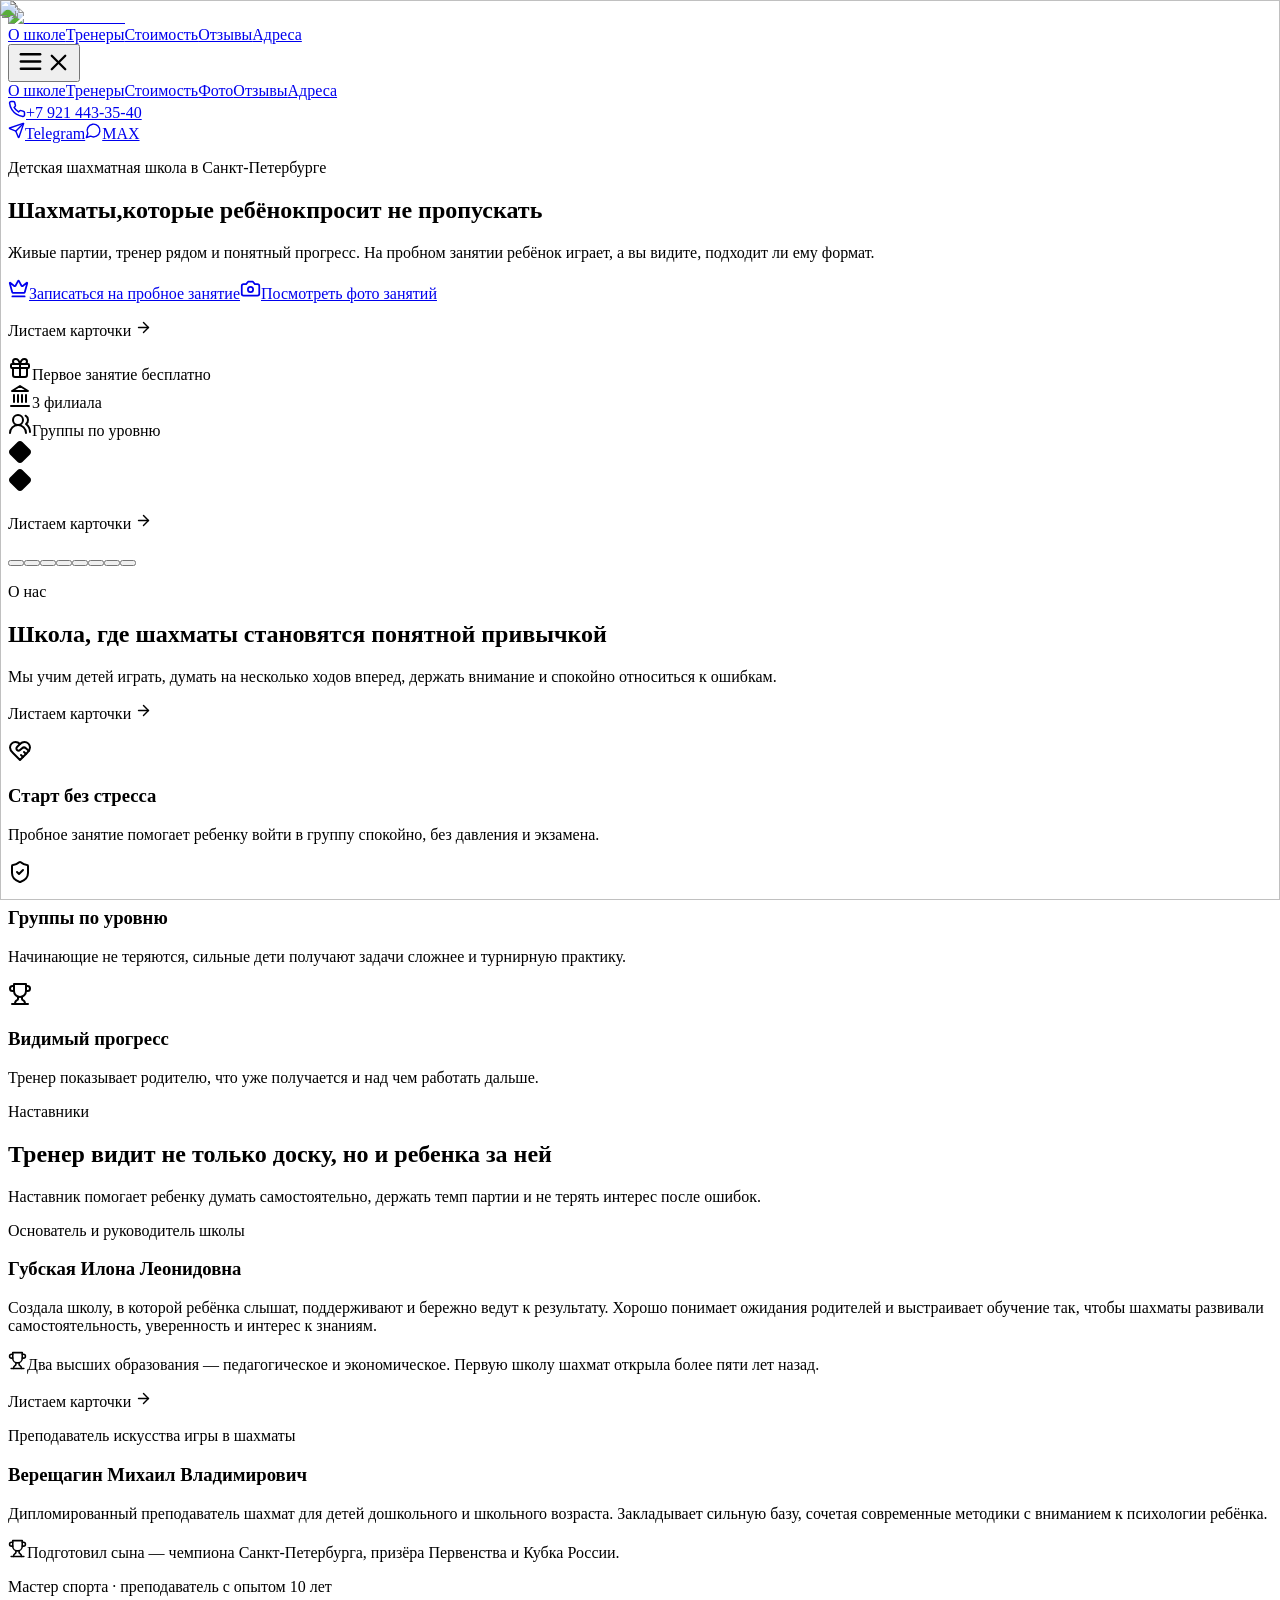
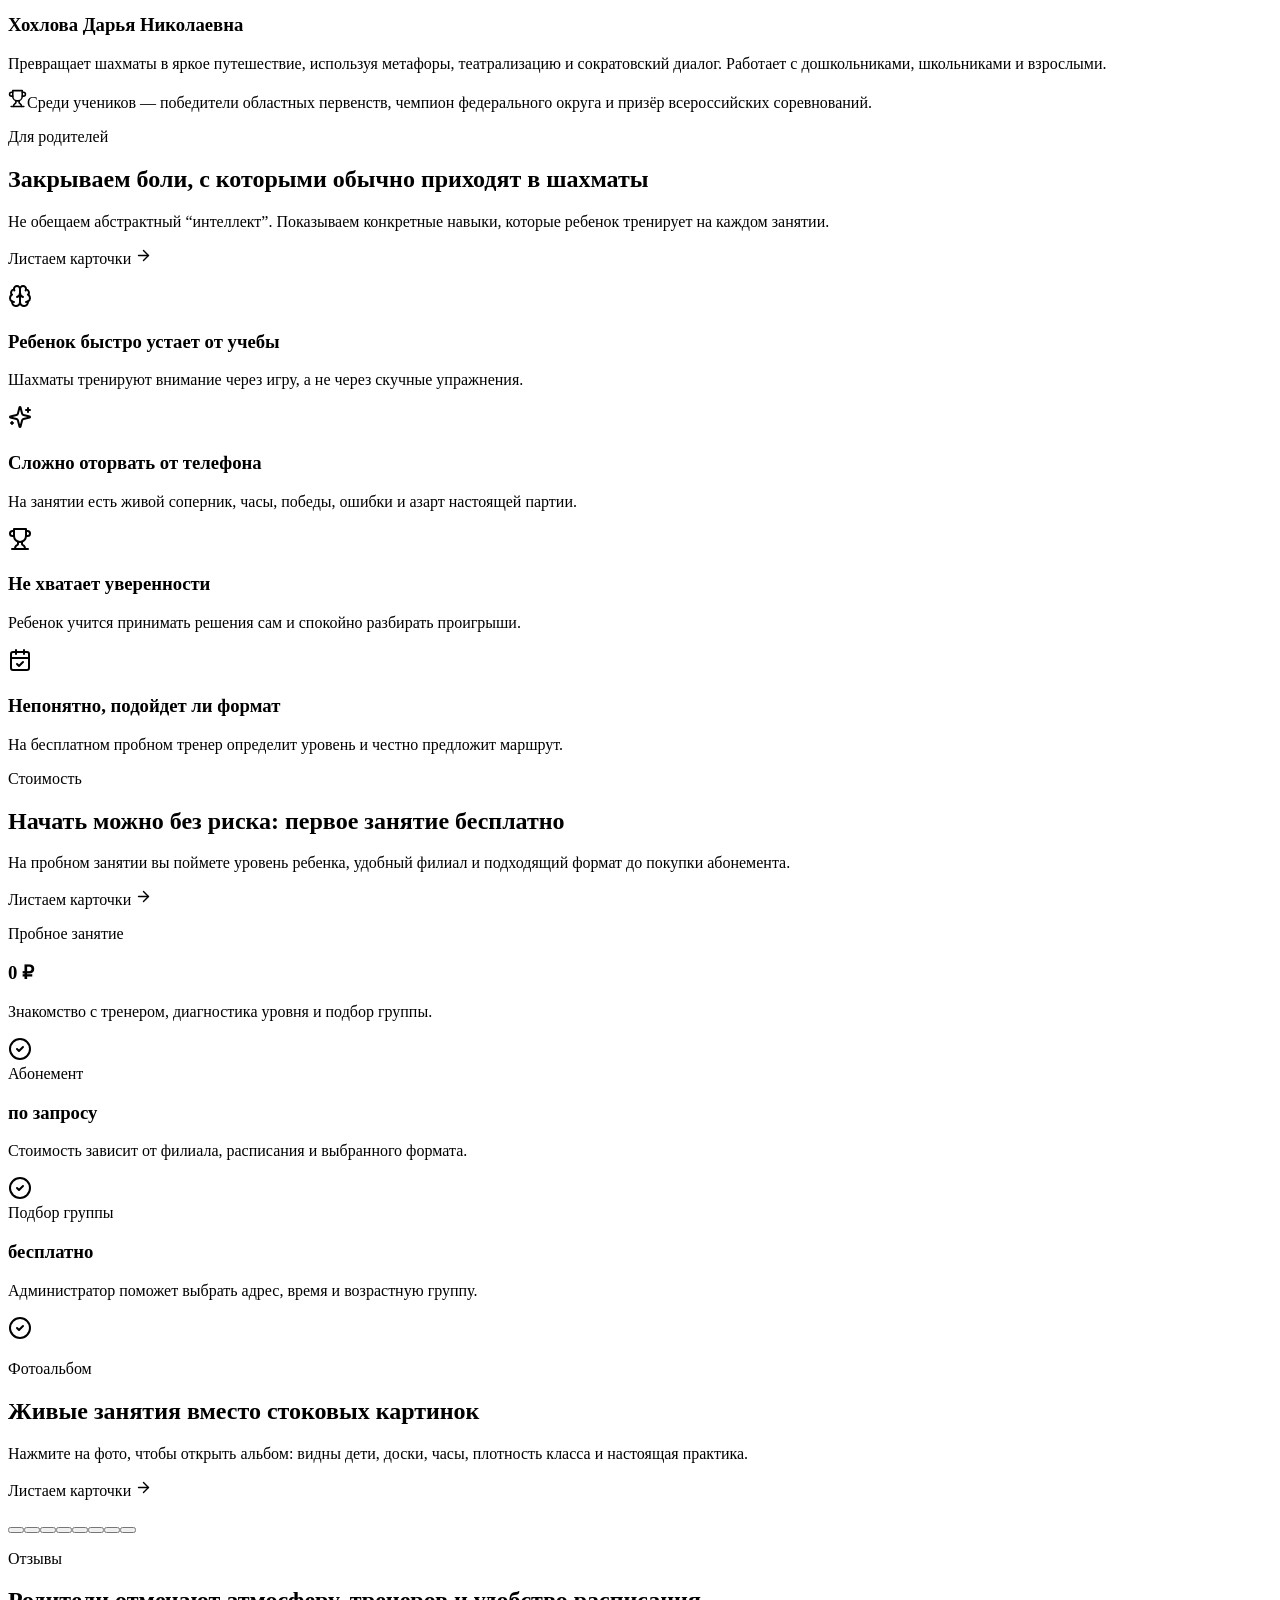
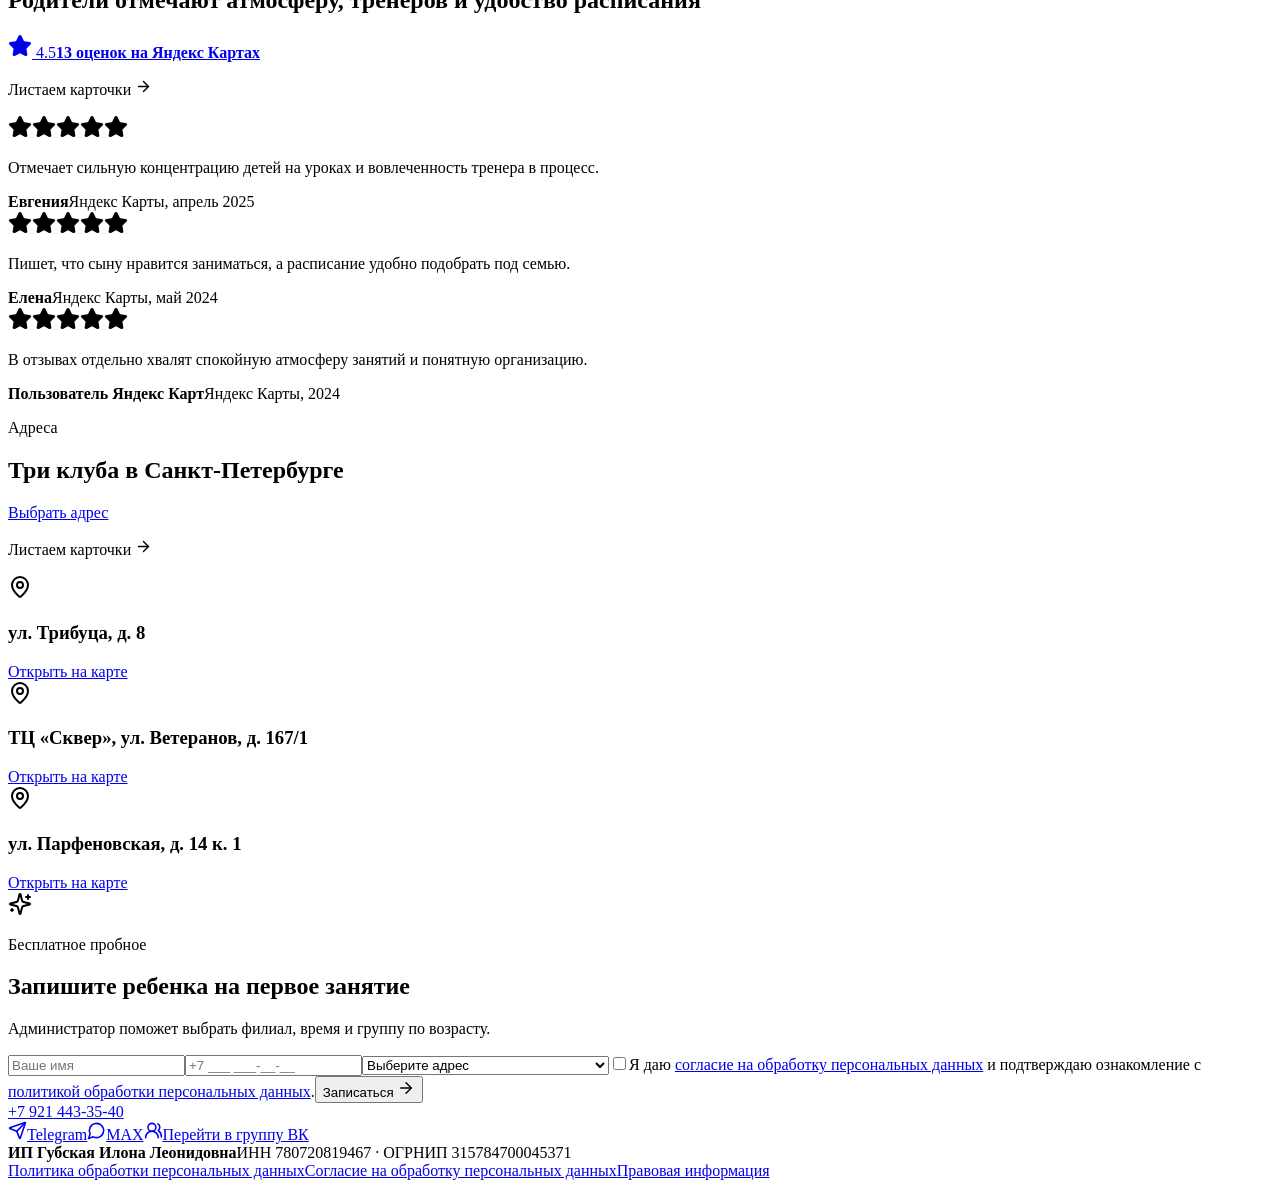
==== index.html @ 5b4da665 "Improve mobile portrait framing and carousel hints" ====
<!DOCTYPE html><html lang="ru"><head><meta charSet="utf-8"/><link rel="preconnect" href="/" crossorigin=""/><meta name="viewport" content="width=device-width, initial-scale=1"/><link rel="preload" as="image" href="/shahmat-school-spb/logo-school-premium.png"/><link rel="preload" as="image" href="/shahmat-school-spb/web/hero-premium-class.webp"/><link rel="stylesheet" href="/shahmat-school-spb/_next/static/chunks/1obc83dbbexy-.css" data-precedence="next"/><link rel="preload" as="script" fetchPriority="low" href="/shahmat-school-spb/_next/static/chunks/3ll07n217cgxf.js"/><script src="/shahmat-school-spb/_next/static/chunks/15orcrkp-_9ct.js" async=""></script><script src="/shahmat-school-spb/_next/static/chunks/1upe53-127sm4.js" async=""></script><script src="/shahmat-school-spb/_next/static/chunks/02n_-ncn298a-.js" async=""></script><script src="/shahmat-school-spb/_next/static/chunks/turbopack-015lxpabyi8ao.js" async=""></script><script src="/shahmat-school-spb/_next/static/chunks/05-c3ty_6dwfk.js" async=""></script><script src="/shahmat-school-spb/_next/static/chunks/14mrh2-p_w84d.js" async=""></script><script src="/shahmat-school-spb/_next/static/chunks/42dfpolrfqhuf.js" async=""></script><title>Школа шахмат | Детские занятия в Санкт-Петербурге</title><meta name="description" content="Детская шахматная школа в Санкт-Петербурге: пробное занятие, группы по возрасту, тренеры и три адреса."/><link rel="shortcut icon" href="/shahmat-school-spb/favicon.ico"/><link rel="icon" href="/shahmat-school-spb/favicon.ico" sizes="any"/><link rel="icon" href="/shahmat-school-spb/favicon.png" type="image/png" sizes="64x64"/><script src="/shahmat-school-spb/_next/static/chunks/0cz1d0mv5g_q7.js" noModule=""></script></head><body><div hidden=""><!--$--><!--/$--></div><main id="top"><header class="site-header"><a class="brand" href="#top" aria-label="Школа шахмат"><img alt="Школа шахмат" width="246" height="234" decoding="async" data-nimg="1" style="color:transparent" src="/shahmat-school-spb/logo-school-premium.png"/></a><nav class="primary-nav" aria-label="Навигация"><a href="#about">О школе</a><a href="#mentors">Тренеры</a><a href="#pricing">Стоимость</a><a href="#reviews">Отзывы</a><a href="#addresses">Адреса</a></nav><div class="mobile-menu" data-mobile-menu="true"><button class="menu-toggle" type="button" aria-label="Открыть меню" aria-expanded="false" aria-controls="mobile-navigation" data-menu-toggle="true"><svg xmlns="http://www.w3.org/2000/svg" width="29" height="29" viewBox="0 0 24 24" fill="none" stroke="currentColor" stroke-width="2" stroke-linecap="round" stroke-linejoin="round" class="lucide lucide-menu menu-icon-open"><line x1="4" x2="20" y1="12" y2="12"></line><line x1="4" x2="20" y1="6" y2="6"></line><line x1="4" x2="20" y1="18" y2="18"></line></svg><svg xmlns="http://www.w3.org/2000/svg" width="27" height="27" viewBox="0 0 24 24" fill="none" stroke="currentColor" stroke-width="2" stroke-linecap="round" stroke-linejoin="round" class="lucide lucide-x menu-icon-close"><path d="M18 6 6 18"></path><path d="m6 6 12 12"></path></svg></button><nav id="mobile-navigation" aria-label="Мобильная навигация"><a href="#about">О школе</a><a href="#mentors">Тренеры</a><a href="#pricing">Стоимость</a><a href="#gallery">Фото</a><a href="#reviews">Отзывы</a><a href="#addresses">Адреса</a></nav></div><div class="header-contacts"><a class="header-phone" href="tel:+79214433540"><svg xmlns="http://www.w3.org/2000/svg" width="18" height="18" viewBox="0 0 24 24" fill="none" stroke="currentColor" stroke-width="2" stroke-linecap="round" stroke-linejoin="round" class="lucide lucide-phone"><path d="M22 16.92v3a2 2 0 0 1-2.18 2 19.79 19.79 0 0 1-8.63-3.07 19.5 19.5 0 0 1-6-6 19.79 19.79 0 0 1-3.07-8.67A2 2 0 0 1 4.11 2h3a2 2 0 0 1 2 1.72 12.84 12.84 0 0 0 .7 2.81 2 2 0 0 1-.45 2.11L8.09 9.91a16 16 0 0 0 6 6l1.27-1.27a2 2 0 0 1 2.11-.45 12.84 12.84 0 0 0 2.81.7A2 2 0 0 1 22 16.92z"></path></svg>+7 921 443-35-40</a><div class="header-messengers" aria-label="Мессенджеры"><a href="https://t.me/+79214433540" target="_blank" rel="noreferrer" aria-label="Написать в Telegram"><svg xmlns="http://www.w3.org/2000/svg" width="17" height="17" viewBox="0 0 24 24" fill="none" stroke="currentColor" stroke-width="2" stroke-linecap="round" stroke-linejoin="round" class="lucide lucide-send"><path d="M14.536 21.686a.5.5 0 0 0 .937-.024l6.5-19a.496.496 0 0 0-.635-.635l-19 6.5a.5.5 0 0 0-.024.937l7.93 3.18a2 2 0 0 1 1.112 1.11z"></path><path d="m21.854 2.147-10.94 10.939"></path></svg><span>Telegram</span></a><a href="https://max.ru/u/+79214433540" target="_blank" rel="noreferrer" aria-label="Написать в MAX"><svg xmlns="http://www.w3.org/2000/svg" width="17" height="17" viewBox="0 0 24 24" fill="none" stroke="currentColor" stroke-width="2" stroke-linecap="round" stroke-linejoin="round" class="lucide lucide-message-circle"><path d="M7.9 20A9 9 0 1 0 4 16.1L2 22Z"></path></svg><span>MAX</span></a></div></div></header><section class="hero"><div class="hero-copy reveal"><p class="eyebrow">Детская шахматная школа в Санкт-Петербурге</p><h1><span>Шахматы,</span><span>которые ребёнок</span><span>просит не пропускать</span></h1><p class="lead">Живые партии, тренер рядом и понятный прогресс. На пробном занятии ребёнок играет, а вы видите, подходит ли ему формат.</p><div class="hero-actions"><a class="button primary" href="#trial"><svg xmlns="http://www.w3.org/2000/svg" width="21" height="21" viewBox="0 0 24 24" fill="none" stroke="currentColor" stroke-width="2" stroke-linecap="round" stroke-linejoin="round" class="lucide lucide-crown"><path d="M11.562 3.266a.5.5 0 0 1 .876 0L15.39 8.87a1 1 0 0 0 1.516.294L21.183 5.5a.5.5 0 0 1 .798.519l-2.834 10.246a1 1 0 0 1-.956.734H5.81a1 1 0 0 1-.957-.734L2.02 6.02a.5.5 0 0 1 .798-.519l4.276 3.664a1 1 0 0 0 1.516-.294z"></path><path d="M5 21h14"></path></svg><span>Записаться на пробное занятие</span></a><a class="button secondary" href="#gallery"><svg xmlns="http://www.w3.org/2000/svg" width="21" height="21" viewBox="0 0 24 24" fill="none" stroke="currentColor" stroke-width="2" stroke-linecap="round" stroke-linejoin="round" class="lucide lucide-camera"><path d="M14.5 4h-5L7 7H4a2 2 0 0 0-2 2v9a2 2 0 0 0 2 2h16a2 2 0 0 0 2-2V9a2 2 0 0 0-2-2h-3l-2.5-3z"></path><circle cx="12" cy="13" r="3"></circle></svg>Посмотреть фото занятий</a></div><p class="carousel-hint hero-carousel-hint">Листаем карточки <svg xmlns="http://www.w3.org/2000/svg" width="17" height="17" viewBox="0 0 24 24" fill="none" stroke="currentColor" stroke-width="2" stroke-linecap="round" stroke-linejoin="round" class="lucide lucide-arrow-right"><path d="M5 12h14"></path><path d="m12 5 7 7-7 7"></path></svg></p><div class="hero-trust" aria-label="Преимущества школы"><div><svg xmlns="http://www.w3.org/2000/svg" width="24" height="24" viewBox="0 0 24 24" fill="none" stroke="currentColor" stroke-width="2" stroke-linecap="round" stroke-linejoin="round" class="lucide lucide-gift"><rect x="3" y="8" width="18" height="4" rx="1"></rect><path d="M12 8v13"></path><path d="M19 12v7a2 2 0 0 1-2 2H7a2 2 0 0 1-2-2v-7"></path><path d="M7.5 8a2.5 2.5 0 0 1 0-5A4.8 8 0 0 1 12 8a4.8 8 0 0 1 4.5-5 2.5 2.5 0 0 1 0 5"></path></svg><span>Первое занятие бесплатно</span></div><div><svg xmlns="http://www.w3.org/2000/svg" width="24" height="24" viewBox="0 0 24 24" fill="none" stroke="currentColor" stroke-width="2" stroke-linecap="round" stroke-linejoin="round" class="lucide lucide-landmark"><line x1="3" x2="21" y1="22" y2="22"></line><line x1="6" x2="6" y1="18" y2="11"></line><line x1="10" x2="10" y1="18" y2="11"></line><line x1="14" x2="14" y1="18" y2="11"></line><line x1="18" x2="18" y1="18" y2="11"></line><polygon points="12 2 20 7 4 7"></polygon></svg><span>3 филиала</span></div><div><svg xmlns="http://www.w3.org/2000/svg" width="24" height="24" viewBox="0 0 24 24" fill="none" stroke="currentColor" stroke-width="2" stroke-linecap="round" stroke-linejoin="round" class="lucide lucide-users-round"><path d="M18 21a8 8 0 0 0-16 0"></path><circle cx="10" cy="8" r="5"></circle><path d="M22 20c0-3.37-2-6.5-4-8a5 5 0 0 0-.45-8.3"></path></svg><span>Группы по уровню</span></div></div></div><div class="hero-visual reveal delay-1"><svg xmlns="http://www.w3.org/2000/svg" width="24" height="24" viewBox="0 0 24 24" fill="currentColor" stroke="currentColor" stroke-width="2" stroke-linecap="round" stroke-linejoin="round" class="lucide lucide-diamond hero-diamond top"><path d="M2.7 10.3a2.41 2.41 0 0 0 0 3.41l7.59 7.59a2.41 2.41 0 0 0 3.41 0l7.59-7.59a2.41 2.41 0 0 0 0-3.41l-7.59-7.59a2.41 2.41 0 0 0-3.41 0Z"></path></svg><div class="hero-photo-frame"><img alt="Дети играют в шахматы на занятии" decoding="async" data-nimg="fill" style="position:absolute;height:100%;width:100%;left:0;top:0;right:0;bottom:0;color:transparent" src="/shahmat-school-spb/web/hero-premium-class.webp"/></div><svg xmlns="http://www.w3.org/2000/svg" width="24" height="24" viewBox="0 0 24 24" fill="currentColor" stroke="currentColor" stroke-width="2" stroke-linecap="round" stroke-linejoin="round" class="lucide lucide-diamond hero-diamond side"><path d="M2.7 10.3a2.41 2.41 0 0 0 0 3.41l7.59 7.59a2.41 2.41 0 0 0 3.41 0l7.59-7.59a2.41 2.41 0 0 0 0-3.41l-7.59-7.59a2.41 2.41 0 0 0-3.41 0Z"></path></svg></div></section><div class="ribbon-wrap"><p class="carousel-hint">Листаем карточки <svg xmlns="http://www.w3.org/2000/svg" width="17" height="17" viewBox="0 0 24 24" fill="none" stroke="currentColor" stroke-width="2" stroke-linecap="round" stroke-linejoin="round" class="lucide lucide-arrow-right"><path d="M5 12h14"></path><path d="m12 5 7 7-7 7"></path></svg></p><section class="photo-ribbon" aria-label="Фотографии занятий" data-gallery="true"><div class="ribbon-track"><button class="ribbon-photo" type="button" aria-label="Открыть фото: Дети играют шахматные партии на занятии" data-gallery-button="true"><img alt="Дети играют шахматные партии на занятии" loading="lazy" decoding="async" data-nimg="fill" style="position:absolute;height:100%;width:100%;left:0;top:0;right:0;bottom:0;color:transparent" src="/shahmat-school-spb/gallery/school-11-premium.webp"/></button><button class="ribbon-photo" type="button" aria-label="Открыть фото: Ребенок думает над позицией" data-gallery-button="true"><img alt="Ребенок думает над позицией" loading="lazy" decoding="async" data-nimg="fill" style="position:absolute;height:100%;width:100%;left:0;top:0;right:0;bottom:0;color:transparent" src="/shahmat-school-spb/gallery/school-13-premium.webp"/></button><button class="ribbon-photo" type="button" aria-label="Открыть фото: Групповое занятие в шахматном классе" data-gallery-button="true"><img alt="Групповое занятие в шахматном классе" loading="lazy" decoding="async" data-nimg="fill" style="position:absolute;height:100%;width:100%;left:0;top:0;right:0;bottom:0;color:transparent" src="/shahmat-school-spb/gallery/school-06-premium.webp"/></button><button class="ribbon-photo" type="button" aria-label="Открыть фото: Шахматные доски и часы на уроке" data-gallery-button="true"><img alt="Шахматные доски и часы на уроке" loading="lazy" decoding="async" data-nimg="fill" style="position:absolute;height:100%;width:100%;left:0;top:0;right:0;bottom:0;color:transparent" src="/shahmat-school-spb/gallery/school-03-premium.webp"/></button><button class="ribbon-photo" type="button" aria-label="Открыть фото: Партии детей за длинным столом" data-gallery-button="true"><img alt="Партии детей за длинным столом" loading="lazy" decoding="async" data-nimg="fill" style="position:absolute;height:100%;width:100%;left:0;top:0;right:0;bottom:0;color:transparent" src="/shahmat-school-spb/gallery/school-08-premium.webp"/></button><button class="ribbon-photo" type="button" aria-label="Открыть фото: Практика с шахматными часами" data-gallery-button="true"><img alt="Практика с шахматными часами" loading="lazy" decoding="async" data-nimg="fill" style="position:absolute;height:100%;width:100%;left:0;top:0;right:0;bottom:0;color:transparent" src="/shahmat-school-spb/gallery/school-14-premium.webp"/></button><button class="ribbon-photo" type="button" aria-label="Открыть фото: Шахматный класс во время занятия" data-gallery-button="true"><img alt="Шахматный класс во время занятия" loading="lazy" decoding="async" data-nimg="fill" style="position:absolute;height:100%;width:100%;left:0;top:0;right:0;bottom:0;color:transparent" src="/shahmat-school-spb/gallery/school-01-premium.webp"/></button><button class="ribbon-photo" type="button" aria-label="Открыть фото: Ученики школы у демонстрационной шахматной доски" data-gallery-button="true"><img alt="Ученики школы у демонстрационной шахматной доски" loading="lazy" decoding="async" data-nimg="fill" style="position:absolute;height:100%;width:100%;left:0;top:0;right:0;bottom:0;color:transparent" src="/shahmat-school-spb/gallery/school-02-premium.webp"/></button></div></section></div><section class="section about-section" id="about"><div class="section-heading"><div><p class="eyebrow">О нас</p><h2>Школа, где шахматы становятся понятной привычкой</h2></div><p>Мы учим детей играть, думать на несколько ходов вперед, держать внимание и спокойно относиться к ошибкам.</p></div><div class="about-grid"><article class="about-photo"><img alt="Дети играют шахматные партии на занятии" loading="lazy" decoding="async" data-nimg="fill" style="position:absolute;height:100%;width:100%;left:0;top:0;right:0;bottom:0;color:transparent" src="/shahmat-school-spb/gallery/school-11-premium.webp"/></article><p class="carousel-hint about-carousel-hint">Листаем карточки <svg xmlns="http://www.w3.org/2000/svg" width="17" height="17" viewBox="0 0 24 24" fill="none" stroke="currentColor" stroke-width="2" stroke-linecap="round" stroke-linejoin="round" class="lucide lucide-arrow-right"><path d="M5 12h14"></path><path d="m12 5 7 7-7 7"></path></svg></p><div class="about-copy"><article class="feature-card"><svg xmlns="http://www.w3.org/2000/svg" width="24" height="24" viewBox="0 0 24 24" fill="none" stroke="currentColor" stroke-width="2" stroke-linecap="round" stroke-linejoin="round" class="lucide lucide-heart-handshake"><path d="M19 14c1.49-1.46 3-3.21 3-5.5A5.5 5.5 0 0 0 16.5 3c-1.76 0-3 .5-4.5 2-1.5-1.5-2.74-2-4.5-2A5.5 5.5 0 0 0 2 8.5c0 2.3 1.5 4.05 3 5.5l7 7Z"></path><path d="M12 5 9.04 7.96a2.17 2.17 0 0 0 0 3.08c.82.82 2.13.85 3 .07l2.07-1.9a2.82 2.82 0 0 1 3.79 0l2.96 2.66"></path><path d="m18 15-2-2"></path><path d="m15 18-2-2"></path></svg><h3>Старт без стресса</h3><p>Пробное занятие помогает ребенку войти в группу спокойно, без давления и экзамена.</p></article><article class="feature-card"><svg xmlns="http://www.w3.org/2000/svg" width="24" height="24" viewBox="0 0 24 24" fill="none" stroke="currentColor" stroke-width="2" stroke-linecap="round" stroke-linejoin="round" class="lucide lucide-shield-check"><path d="M20 13c0 5-3.5 7.5-7.66 8.95a1 1 0 0 1-.67-.01C7.5 20.5 4 18 4 13V6a1 1 0 0 1 1-1c2 0 4.5-1.2 6.24-2.72a1.17 1.17 0 0 1 1.52 0C14.51 3.81 17 5 19 5a1 1 0 0 1 1 1z"></path><path d="m9 12 2 2 4-4"></path></svg><h3>Группы по уровню</h3><p>Начинающие не теряются, сильные дети получают задачи сложнее и турнирную практику.</p></article><article class="feature-card"><svg xmlns="http://www.w3.org/2000/svg" width="24" height="24" viewBox="0 0 24 24" fill="none" stroke="currentColor" stroke-width="2" stroke-linecap="round" stroke-linejoin="round" class="lucide lucide-trophy"><path d="M6 9H4.5a2.5 2.5 0 0 1 0-5H6"></path><path d="M18 9h1.5a2.5 2.5 0 0 0 0-5H18"></path><path d="M4 22h16"></path><path d="M10 14.66V17c0 .55-.47.98-.97 1.21C7.85 18.75 7 20.24 7 22"></path><path d="M14 14.66V17c0 .55.47.98.97 1.21C16.15 18.75 17 20.24 17 22"></path><path d="M18 2H6v7a6 6 0 0 0 12 0V2Z"></path></svg><h3>Видимый прогресс</h3><p>Тренер показывает родителю, что уже получается и над чем работать дальше.</p></article></div></div></section><section class="section mentors-section" id="mentors"><div class="section-heading"><div><p class="eyebrow">Наставники</p><h2>Тренер видит не только доску, но и ребенка за ней</h2></div><p>Наставник помогает ребенку думать самостоятельно, держать темп партии и не терять интерес после ошибок.</p></div><article class="mentor-card featured mentor-featured"><div class="mentor-photo"><img alt="Губская Илона Леонидовна" loading="lazy" decoding="async" data-nimg="fill" class="portrait-safe" style="position:absolute;height:100%;width:100%;left:0;top:0;right:0;bottom:0;color:transparent" src="/shahmat-school-spb/web/director-gubskaya.webp"/></div><div class="mentor-info"><p class="mentor-position">Основатель и руководитель школы</p><h3>Губская Илона Леонидовна</h3><p>Создала школу, в которой ребёнка слышат, поддерживают и бережно ведут к результату. Хорошо понимает ожидания родителей и выстраивает обучение так, чтобы шахматы развивали самостоятельность, уверенность и интерес к знаниям.</p><p class="mentor-achievement"><svg xmlns="http://www.w3.org/2000/svg" width="19" height="19" viewBox="0 0 24 24" fill="none" stroke="currentColor" stroke-width="2" stroke-linecap="round" stroke-linejoin="round" class="lucide lucide-trophy"><path d="M6 9H4.5a2.5 2.5 0 0 1 0-5H6"></path><path d="M18 9h1.5a2.5 2.5 0 0 0 0-5H18"></path><path d="M4 22h16"></path><path d="M10 14.66V17c0 .55-.47.98-.97 1.21C7.85 18.75 7 20.24 7 22"></path><path d="M14 14.66V17c0 .55.47.98.97 1.21C16.15 18.75 17 20.24 17 22"></path><path d="M18 2H6v7a6 6 0 0 0 12 0V2Z"></path></svg>Два высших образования — педагогическое и экономическое. Первую школу шахмат открыла более пяти лет назад.</p></div></article><p class="carousel-hint">Листаем карточки <svg xmlns="http://www.w3.org/2000/svg" width="17" height="17" viewBox="0 0 24 24" fill="none" stroke="currentColor" stroke-width="2" stroke-linecap="round" stroke-linejoin="round" class="lucide lucide-arrow-right"><path d="M5 12h14"></path><path d="m12 5 7 7-7 7"></path></svg></p><div class="mentors-grid"><article class="mentor-card"><div class="mentor-photo"><img alt="Верещагин Михаил Владимирович" loading="lazy" decoding="async" data-nimg="fill" style="position:absolute;height:100%;width:100%;left:0;top:0;right:0;bottom:0;color:transparent" src="/shahmat-school-spb/web/trainer-vereshchagin.webp"/></div><div class="mentor-info"><p class="mentor-position">Преподаватель искусства игры в шахматы</p><h3>Верещагин Михаил Владимирович</h3><p>Дипломированный преподаватель шахмат для детей дошкольного и школьного возраста. Закладывает сильную базу, сочетая современные методики с вниманием к психологии ребёнка.</p><p class="mentor-achievement"><svg xmlns="http://www.w3.org/2000/svg" width="19" height="19" viewBox="0 0 24 24" fill="none" stroke="currentColor" stroke-width="2" stroke-linecap="round" stroke-linejoin="round" class="lucide lucide-trophy"><path d="M6 9H4.5a2.5 2.5 0 0 1 0-5H6"></path><path d="M18 9h1.5a2.5 2.5 0 0 0 0-5H18"></path><path d="M4 22h16"></path><path d="M10 14.66V17c0 .55-.47.98-.97 1.21C7.85 18.75 7 20.24 7 22"></path><path d="M14 14.66V17c0 .55.47.98.97 1.21C16.15 18.75 17 20.24 17 22"></path><path d="M18 2H6v7a6 6 0 0 0 12 0V2Z"></path></svg>Подготовил сына — чемпиона Санкт-Петербурга, призёра Первенства и Кубка России.</p></div></article><article class="mentor-card"><div class="mentor-photo"><img alt="Хохлова Дарья Николаевна" loading="lazy" decoding="async" data-nimg="fill" class="portrait-safe" style="position:absolute;height:100%;width:100%;left:0;top:0;right:0;bottom:0;color:transparent" src="/shahmat-school-spb/web/trainer-khokhlova.webp"/></div><div class="mentor-info"><p class="mentor-position">Мастер спорта · преподаватель с опытом 10 лет</p><h3>Хохлова Дарья Николаевна</h3><p>Превращает шахматы в яркое путешествие, используя метафоры, театрализацию и сократовский диалог. Работает с дошкольниками, школьниками и взрослыми.</p><p class="mentor-achievement"><svg xmlns="http://www.w3.org/2000/svg" width="19" height="19" viewBox="0 0 24 24" fill="none" stroke="currentColor" stroke-width="2" stroke-linecap="round" stroke-linejoin="round" class="lucide lucide-trophy"><path d="M6 9H4.5a2.5 2.5 0 0 1 0-5H6"></path><path d="M18 9h1.5a2.5 2.5 0 0 0 0-5H18"></path><path d="M4 22h16"></path><path d="M10 14.66V17c0 .55-.47.98-.97 1.21C7.85 18.75 7 20.24 7 22"></path><path d="M14 14.66V17c0 .55.47.98.97 1.21C16.15 18.75 17 20.24 17 22"></path><path d="M18 2H6v7a6 6 0 0 0 12 0V2Z"></path></svg>Среди учеников — победители областных первенств, чемпион федерального округа и призёр всероссийских соревнований.</p></div></article></div></section><section class="section pain-section"><div class="section-heading compact"><div><p class="eyebrow">Для родителей</p><h2>Закрываем боли, с которыми обычно приходят в шахматы</h2></div><p>Не обещаем абстрактный “интеллект”. Показываем конкретные навыки, которые ребенок тренирует на каждом занятии.</p></div><p class="carousel-hint">Листаем карточки <svg xmlns="http://www.w3.org/2000/svg" width="17" height="17" viewBox="0 0 24 24" fill="none" stroke="currentColor" stroke-width="2" stroke-linecap="round" stroke-linejoin="round" class="lucide lucide-arrow-right"><path d="M5 12h14"></path><path d="m12 5 7 7-7 7"></path></svg></p><div class="pain-grid"><article class="pain-card"><svg xmlns="http://www.w3.org/2000/svg" width="24" height="24" viewBox="0 0 24 24" fill="none" stroke="currentColor" stroke-width="2" stroke-linecap="round" stroke-linejoin="round" class="lucide lucide-brain"><path d="M12 5a3 3 0 1 0-5.997.125 4 4 0 0 0-2.526 5.77 4 4 0 0 0 .556 6.588A4 4 0 1 0 12 18Z"></path><path d="M12 5a3 3 0 1 1 5.997.125 4 4 0 0 1 2.526 5.77 4 4 0 0 1-.556 6.588A4 4 0 1 1 12 18Z"></path><path d="M15 13a4.5 4.5 0 0 1-3-4 4.5 4.5 0 0 1-3 4"></path><path d="M17.599 6.5a3 3 0 0 0 .399-1.375"></path><path d="M6.003 5.125A3 3 0 0 0 6.401 6.5"></path><path d="M3.477 10.896a4 4 0 0 1 .585-.396"></path><path d="M19.938 10.5a4 4 0 0 1 .585.396"></path><path d="M6 18a4 4 0 0 1-1.967-.516"></path><path d="M19.967 17.484A4 4 0 0 1 18 18"></path></svg><h3>Ребенок быстро устает от учебы</h3><p>Шахматы тренируют внимание через игру, а не через скучные упражнения.</p></article><article class="pain-card"><svg xmlns="http://www.w3.org/2000/svg" width="24" height="24" viewBox="0 0 24 24" fill="none" stroke="currentColor" stroke-width="2" stroke-linecap="round" stroke-linejoin="round" class="lucide lucide-sparkles"><path d="M9.937 15.5A2 2 0 0 0 8.5 14.063l-6.135-1.582a.5.5 0 0 1 0-.962L8.5 9.936A2 2 0 0 0 9.937 8.5l1.582-6.135a.5.5 0 0 1 .963 0L14.063 8.5A2 2 0 0 0 15.5 9.937l6.135 1.581a.5.5 0 0 1 0 .964L15.5 14.063a2 2 0 0 0-1.437 1.437l-1.582 6.135a.5.5 0 0 1-.963 0z"></path><path d="M20 3v4"></path><path d="M22 5h-4"></path><path d="M4 17v2"></path><path d="M5 18H3"></path></svg><h3>Сложно оторвать от телефона</h3><p>На занятии есть живой соперник, часы, победы, ошибки и азарт настоящей партии.</p></article><article class="pain-card"><svg xmlns="http://www.w3.org/2000/svg" width="24" height="24" viewBox="0 0 24 24" fill="none" stroke="currentColor" stroke-width="2" stroke-linecap="round" stroke-linejoin="round" class="lucide lucide-trophy"><path d="M6 9H4.5a2.5 2.5 0 0 1 0-5H6"></path><path d="M18 9h1.5a2.5 2.5 0 0 0 0-5H18"></path><path d="M4 22h16"></path><path d="M10 14.66V17c0 .55-.47.98-.97 1.21C7.85 18.75 7 20.24 7 22"></path><path d="M14 14.66V17c0 .55.47.98.97 1.21C16.15 18.75 17 20.24 17 22"></path><path d="M18 2H6v7a6 6 0 0 0 12 0V2Z"></path></svg><h3>Не хватает уверенности</h3><p>Ребенок учится принимать решения сам и спокойно разбирать проигрыши.</p></article><article class="pain-card"><svg xmlns="http://www.w3.org/2000/svg" width="24" height="24" viewBox="0 0 24 24" fill="none" stroke="currentColor" stroke-width="2" stroke-linecap="round" stroke-linejoin="round" class="lucide lucide-calendar-check"><path d="M8 2v4"></path><path d="M16 2v4"></path><rect width="18" height="18" x="3" y="4" rx="2"></rect><path d="M3 10h18"></path><path d="m9 16 2 2 4-4"></path></svg><h3>Непонятно, подойдет ли формат</h3><p>На бесплатном пробном тренер определит уровень и честно предложит маршрут.</p></article></div></section><section class="section pricing-section" id="pricing"><div class="section-heading"><div><p class="eyebrow">Стоимость</p><h2>Начать можно без риска: первое занятие бесплатно</h2></div><p>На пробном занятии вы поймете уровень ребенка, удобный филиал и подходящий формат до покупки абонемента.</p></div><p class="carousel-hint">Листаем карточки <svg xmlns="http://www.w3.org/2000/svg" width="17" height="17" viewBox="0 0 24 24" fill="none" stroke="currentColor" stroke-width="2" stroke-linecap="round" stroke-linejoin="round" class="lucide lucide-arrow-right"><path d="M5 12h14"></path><path d="m12 5 7 7-7 7"></path></svg></p><div class="pricing-grid"><article class="price-card"><span>Пробное занятие</span><h3>0 ₽</h3><p>Знакомство с тренером, диагностика уровня и подбор группы.</p><svg xmlns="http://www.w3.org/2000/svg" width="24" height="24" viewBox="0 0 24 24" fill="none" stroke="currentColor" stroke-width="2" stroke-linecap="round" stroke-linejoin="round" class="lucide lucide-circle-check"><circle cx="12" cy="12" r="10"></circle><path d="m9 12 2 2 4-4"></path></svg></article><article class="price-card"><span>Абонемент</span><h3>по запросу</h3><p>Стоимость зависит от филиала, расписания и выбранного формата.</p><svg xmlns="http://www.w3.org/2000/svg" width="24" height="24" viewBox="0 0 24 24" fill="none" stroke="currentColor" stroke-width="2" stroke-linecap="round" stroke-linejoin="round" class="lucide lucide-circle-check"><circle cx="12" cy="12" r="10"></circle><path d="m9 12 2 2 4-4"></path></svg></article><article class="price-card"><span>Подбор группы</span><h3>бесплатно</h3><p>Администратор поможет выбрать адрес, время и возрастную группу.</p><svg xmlns="http://www.w3.org/2000/svg" width="24" height="24" viewBox="0 0 24 24" fill="none" stroke="currentColor" stroke-width="2" stroke-linecap="round" stroke-linejoin="round" class="lucide lucide-circle-check"><circle cx="12" cy="12" r="10"></circle><path d="m9 12 2 2 4-4"></path></svg></article></div></section><section class="section gallery-section" id="gallery"><div class="section-heading"><div><p class="eyebrow">Фотоальбом</p><h2>Живые занятия вместо стоковых картинок</h2></div><p>Нажмите на фото, чтобы открыть альбом: видны дети, доски, часы, плотность класса и настоящая практика.</p></div><p class="carousel-hint">Листаем карточки <svg xmlns="http://www.w3.org/2000/svg" width="17" height="17" viewBox="0 0 24 24" fill="none" stroke="currentColor" stroke-width="2" stroke-linecap="round" stroke-linejoin="round" class="lucide lucide-arrow-right"><path d="M5 12h14"></path><path d="m12 5 7 7-7 7"></path></svg></p><section class="gallery-grid" aria-label="Фотоальбом школы" data-gallery="true"><div class="gallery-track"><button class="gallery-card wide" type="button" aria-label="Открыть фото: Дети играют шахматные партии на занятии" data-gallery-button="true"><img alt="Дети играют шахматные партии на занятии" loading="lazy" decoding="async" data-nimg="fill" style="position:absolute;height:100%;width:100%;left:0;top:0;right:0;bottom:0;color:transparent" src="/shahmat-school-spb/gallery/school-11-premium.webp"/></button><button class="gallery-card" type="button" aria-label="Открыть фото: Ребенок думает над позицией" data-gallery-button="true"><img alt="Ребенок думает над позицией" loading="lazy" decoding="async" data-nimg="fill" style="position:absolute;height:100%;width:100%;left:0;top:0;right:0;bottom:0;color:transparent" src="/shahmat-school-spb/gallery/school-13-premium.webp"/></button><button class="gallery-card" type="button" aria-label="Открыть фото: Групповое занятие в шахматном классе" data-gallery-button="true"><img alt="Групповое занятие в шахматном классе" loading="lazy" decoding="async" data-nimg="fill" style="position:absolute;height:100%;width:100%;left:0;top:0;right:0;bottom:0;color:transparent" src="/shahmat-school-spb/gallery/school-06-premium.webp"/></button><button class="gallery-card" type="button" aria-label="Открыть фото: Шахматные доски и часы на уроке" data-gallery-button="true"><img alt="Шахматные доски и часы на уроке" loading="lazy" decoding="async" data-nimg="fill" style="position:absolute;height:100%;width:100%;left:0;top:0;right:0;bottom:0;color:transparent" src="/shahmat-school-spb/gallery/school-03-premium.webp"/></button><button class="gallery-card" type="button" aria-label="Открыть фото: Партии детей за длинным столом" data-gallery-button="true"><img alt="Партии детей за длинным столом" loading="lazy" decoding="async" data-nimg="fill" style="position:absolute;height:100%;width:100%;left:0;top:0;right:0;bottom:0;color:transparent" src="/shahmat-school-spb/gallery/school-08-premium.webp"/></button><button class="gallery-card" type="button" aria-label="Открыть фото: Практика с шахматными часами" data-gallery-button="true"><img alt="Практика с шахматными часами" loading="lazy" decoding="async" data-nimg="fill" style="position:absolute;height:100%;width:100%;left:0;top:0;right:0;bottom:0;color:transparent" src="/shahmat-school-spb/gallery/school-14-premium.webp"/></button><button class="gallery-card" type="button" aria-label="Открыть фото: Шахматный класс во время занятия" data-gallery-button="true"><img alt="Шахматный класс во время занятия" loading="lazy" decoding="async" data-nimg="fill" style="position:absolute;height:100%;width:100%;left:0;top:0;right:0;bottom:0;color:transparent" src="/shahmat-school-spb/gallery/school-01-premium.webp"/></button><button class="gallery-card" type="button" aria-label="Открыть фото: Ученики школы у демонстрационной шахматной доски" data-gallery-button="true"><img alt="Ученики школы у демонстрационной шахматной доски" loading="lazy" decoding="async" data-nimg="fill" style="position:absolute;height:100%;width:100%;left:0;top:0;right:0;bottom:0;color:transparent" src="/shahmat-school-spb/gallery/school-02-premium.webp"/></button></div></section><template id="gallery-lightbox-template"><div class="lightbox" role="dialog" aria-modal="true" aria-label="Просмотр фотографии"><button class="lightbox-close" type="button" data-lightbox-close="true" aria-label="Закрыть"><svg xmlns="http://www.w3.org/2000/svg" width="24" height="24" viewBox="0 0 24 24" fill="none" stroke="currentColor" stroke-width="2" stroke-linecap="round" stroke-linejoin="round" class="lucide lucide-x"><path d="M18 6 6 18"></path><path d="m6 6 12 12"></path></svg></button><button class="lightbox-nav prev" type="button" data-lightbox-prev="true" aria-label="Предыдущее фото"><svg xmlns="http://www.w3.org/2000/svg" width="24" height="24" viewBox="0 0 24 24" fill="none" stroke="currentColor" stroke-width="2" stroke-linecap="round" stroke-linejoin="round" class="lucide lucide-chevron-left"><path d="m15 18-6-6 6-6"></path></svg></button><figure class="lightbox-frame"><img data-lightbox-image="true" alt=""/><figcaption data-lightbox-caption="true"></figcaption></figure><button class="lightbox-nav next" type="button" data-lightbox-next="true" aria-label="Следующее фото"><svg xmlns="http://www.w3.org/2000/svg" width="24" height="24" viewBox="0 0 24 24" fill="none" stroke="currentColor" stroke-width="2" stroke-linecap="round" stroke-linejoin="round" class="lucide lucide-chevron-right"><path d="m9 18 6-6-6-6"></path></svg></button></div></template></section><section class="section reviews-section" id="reviews"><div class="section-heading"><div><p class="eyebrow">Отзывы</p><h2>Родители отмечают атмосферу, тренеров и удобство расписания</h2></div><a class="rating-card" href="https://yandex.ru/maps/org/shakh_mat/75118180436/reviews/" target="_blank"><span><svg xmlns="http://www.w3.org/2000/svg" width="24" height="24" viewBox="0 0 24 24" fill="currentColor" stroke="currentColor" stroke-width="2" stroke-linecap="round" stroke-linejoin="round" class="lucide lucide-star"><path d="M11.525 2.295a.53.53 0 0 1 .95 0l2.31 4.679a2.123 2.123 0 0 0 1.595 1.16l5.166.756a.53.53 0 0 1 .294.904l-3.736 3.638a2.123 2.123 0 0 0-.611 1.878l.882 5.14a.53.53 0 0 1-.771.56l-4.618-2.428a2.122 2.122 0 0 0-1.973 0L6.396 21.01a.53.53 0 0 1-.77-.56l.881-5.139a2.122 2.122 0 0 0-.611-1.879L2.16 9.795a.53.53 0 0 1 .294-.906l5.165-.755a2.122 2.122 0 0 0 1.597-1.16z"></path></svg> 4.5</span><strong>13 оценок на Яндекс Картах</strong></a></div><p class="carousel-hint">Листаем карточки <svg xmlns="http://www.w3.org/2000/svg" width="17" height="17" viewBox="0 0 24 24" fill="none" stroke="currentColor" stroke-width="2" stroke-linecap="round" stroke-linejoin="round" class="lucide lucide-arrow-right"><path d="M5 12h14"></path><path d="m12 5 7 7-7 7"></path></svg></p><div class="reviews-grid"><article class="review-card"><div class="stars" aria-label="5 звезд"><svg xmlns="http://www.w3.org/2000/svg" width="24" height="24" viewBox="0 0 24 24" fill="currentColor" stroke="currentColor" stroke-width="2" stroke-linecap="round" stroke-linejoin="round" class="lucide lucide-star"><path d="M11.525 2.295a.53.53 0 0 1 .95 0l2.31 4.679a2.123 2.123 0 0 0 1.595 1.16l5.166.756a.53.53 0 0 1 .294.904l-3.736 3.638a2.123 2.123 0 0 0-.611 1.878l.882 5.14a.53.53 0 0 1-.771.56l-4.618-2.428a2.122 2.122 0 0 0-1.973 0L6.396 21.01a.53.53 0 0 1-.77-.56l.881-5.139a2.122 2.122 0 0 0-.611-1.879L2.16 9.795a.53.53 0 0 1 .294-.906l5.165-.755a2.122 2.122 0 0 0 1.597-1.16z"></path></svg><svg xmlns="http://www.w3.org/2000/svg" width="24" height="24" viewBox="0 0 24 24" fill="currentColor" stroke="currentColor" stroke-width="2" stroke-linecap="round" stroke-linejoin="round" class="lucide lucide-star"><path d="M11.525 2.295a.53.53 0 0 1 .95 0l2.31 4.679a2.123 2.123 0 0 0 1.595 1.16l5.166.756a.53.53 0 0 1 .294.904l-3.736 3.638a2.123 2.123 0 0 0-.611 1.878l.882 5.14a.53.53 0 0 1-.771.56l-4.618-2.428a2.122 2.122 0 0 0-1.973 0L6.396 21.01a.53.53 0 0 1-.77-.56l.881-5.139a2.122 2.122 0 0 0-.611-1.879L2.16 9.795a.53.53 0 0 1 .294-.906l5.165-.755a2.122 2.122 0 0 0 1.597-1.16z"></path></svg><svg xmlns="http://www.w3.org/2000/svg" width="24" height="24" viewBox="0 0 24 24" fill="currentColor" stroke="currentColor" stroke-width="2" stroke-linecap="round" stroke-linejoin="round" class="lucide lucide-star"><path d="M11.525 2.295a.53.53 0 0 1 .95 0l2.31 4.679a2.123 2.123 0 0 0 1.595 1.16l5.166.756a.53.53 0 0 1 .294.904l-3.736 3.638a2.123 2.123 0 0 0-.611 1.878l.882 5.14a.53.53 0 0 1-.771.56l-4.618-2.428a2.122 2.122 0 0 0-1.973 0L6.396 21.01a.53.53 0 0 1-.77-.56l.881-5.139a2.122 2.122 0 0 0-.611-1.879L2.16 9.795a.53.53 0 0 1 .294-.906l5.165-.755a2.122 2.122 0 0 0 1.597-1.16z"></path></svg><svg xmlns="http://www.w3.org/2000/svg" width="24" height="24" viewBox="0 0 24 24" fill="currentColor" stroke="currentColor" stroke-width="2" stroke-linecap="round" stroke-linejoin="round" class="lucide lucide-star"><path d="M11.525 2.295a.53.53 0 0 1 .95 0l2.31 4.679a2.123 2.123 0 0 0 1.595 1.16l5.166.756a.53.53 0 0 1 .294.904l-3.736 3.638a2.123 2.123 0 0 0-.611 1.878l.882 5.14a.53.53 0 0 1-.771.56l-4.618-2.428a2.122 2.122 0 0 0-1.973 0L6.396 21.01a.53.53 0 0 1-.77-.56l.881-5.139a2.122 2.122 0 0 0-.611-1.879L2.16 9.795a.53.53 0 0 1 .294-.906l5.165-.755a2.122 2.122 0 0 0 1.597-1.16z"></path></svg><svg xmlns="http://www.w3.org/2000/svg" width="24" height="24" viewBox="0 0 24 24" fill="currentColor" stroke="currentColor" stroke-width="2" stroke-linecap="round" stroke-linejoin="round" class="lucide lucide-star"><path d="M11.525 2.295a.53.53 0 0 1 .95 0l2.31 4.679a2.123 2.123 0 0 0 1.595 1.16l5.166.756a.53.53 0 0 1 .294.904l-3.736 3.638a2.123 2.123 0 0 0-.611 1.878l.882 5.14a.53.53 0 0 1-.771.56l-4.618-2.428a2.122 2.122 0 0 0-1.973 0L6.396 21.01a.53.53 0 0 1-.77-.56l.881-5.139a2.122 2.122 0 0 0-.611-1.879L2.16 9.795a.53.53 0 0 1 .294-.906l5.165-.755a2.122 2.122 0 0 0 1.597-1.16z"></path></svg></div><p>Отмечает сильную концентрацию детей на уроках и вовлеченность тренера в процесс.</p><div><strong>Евгения</strong><span>Яндекс Карты, апрель 2025</span></div></article><article class="review-card"><div class="stars" aria-label="5 звезд"><svg xmlns="http://www.w3.org/2000/svg" width="24" height="24" viewBox="0 0 24 24" fill="currentColor" stroke="currentColor" stroke-width="2" stroke-linecap="round" stroke-linejoin="round" class="lucide lucide-star"><path d="M11.525 2.295a.53.53 0 0 1 .95 0l2.31 4.679a2.123 2.123 0 0 0 1.595 1.16l5.166.756a.53.53 0 0 1 .294.904l-3.736 3.638a2.123 2.123 0 0 0-.611 1.878l.882 5.14a.53.53 0 0 1-.771.56l-4.618-2.428a2.122 2.122 0 0 0-1.973 0L6.396 21.01a.53.53 0 0 1-.77-.56l.881-5.139a2.122 2.122 0 0 0-.611-1.879L2.16 9.795a.53.53 0 0 1 .294-.906l5.165-.755a2.122 2.122 0 0 0 1.597-1.16z"></path></svg><svg xmlns="http://www.w3.org/2000/svg" width="24" height="24" viewBox="0 0 24 24" fill="currentColor" stroke="currentColor" stroke-width="2" stroke-linecap="round" stroke-linejoin="round" class="lucide lucide-star"><path d="M11.525 2.295a.53.53 0 0 1 .95 0l2.31 4.679a2.123 2.123 0 0 0 1.595 1.16l5.166.756a.53.53 0 0 1 .294.904l-3.736 3.638a2.123 2.123 0 0 0-.611 1.878l.882 5.14a.53.53 0 0 1-.771.56l-4.618-2.428a2.122 2.122 0 0 0-1.973 0L6.396 21.01a.53.53 0 0 1-.77-.56l.881-5.139a2.122 2.122 0 0 0-.611-1.879L2.16 9.795a.53.53 0 0 1 .294-.906l5.165-.755a2.122 2.122 0 0 0 1.597-1.16z"></path></svg><svg xmlns="http://www.w3.org/2000/svg" width="24" height="24" viewBox="0 0 24 24" fill="currentColor" stroke="currentColor" stroke-width="2" stroke-linecap="round" stroke-linejoin="round" class="lucide lucide-star"><path d="M11.525 2.295a.53.53 0 0 1 .95 0l2.31 4.679a2.123 2.123 0 0 0 1.595 1.16l5.166.756a.53.53 0 0 1 .294.904l-3.736 3.638a2.123 2.123 0 0 0-.611 1.878l.882 5.14a.53.53 0 0 1-.771.56l-4.618-2.428a2.122 2.122 0 0 0-1.973 0L6.396 21.01a.53.53 0 0 1-.77-.56l.881-5.139a2.122 2.122 0 0 0-.611-1.879L2.16 9.795a.53.53 0 0 1 .294-.906l5.165-.755a2.122 2.122 0 0 0 1.597-1.16z"></path></svg><svg xmlns="http://www.w3.org/2000/svg" width="24" height="24" viewBox="0 0 24 24" fill="currentColor" stroke="currentColor" stroke-width="2" stroke-linecap="round" stroke-linejoin="round" class="lucide lucide-star"><path d="M11.525 2.295a.53.53 0 0 1 .95 0l2.31 4.679a2.123 2.123 0 0 0 1.595 1.16l5.166.756a.53.53 0 0 1 .294.904l-3.736 3.638a2.123 2.123 0 0 0-.611 1.878l.882 5.14a.53.53 0 0 1-.771.56l-4.618-2.428a2.122 2.122 0 0 0-1.973 0L6.396 21.01a.53.53 0 0 1-.77-.56l.881-5.139a2.122 2.122 0 0 0-.611-1.879L2.16 9.795a.53.53 0 0 1 .294-.906l5.165-.755a2.122 2.122 0 0 0 1.597-1.16z"></path></svg><svg xmlns="http://www.w3.org/2000/svg" width="24" height="24" viewBox="0 0 24 24" fill="currentColor" stroke="currentColor" stroke-width="2" stroke-linecap="round" stroke-linejoin="round" class="lucide lucide-star"><path d="M11.525 2.295a.53.53 0 0 1 .95 0l2.31 4.679a2.123 2.123 0 0 0 1.595 1.16l5.166.756a.53.53 0 0 1 .294.904l-3.736 3.638a2.123 2.123 0 0 0-.611 1.878l.882 5.14a.53.53 0 0 1-.771.56l-4.618-2.428a2.122 2.122 0 0 0-1.973 0L6.396 21.01a.53.53 0 0 1-.77-.56l.881-5.139a2.122 2.122 0 0 0-.611-1.879L2.16 9.795a.53.53 0 0 1 .294-.906l5.165-.755a2.122 2.122 0 0 0 1.597-1.16z"></path></svg></div><p>Пишет, что сыну нравится заниматься, а расписание удобно подобрать под семью.</p><div><strong>Елена</strong><span>Яндекс Карты, май 2024</span></div></article><article class="review-card"><div class="stars" aria-label="5 звезд"><svg xmlns="http://www.w3.org/2000/svg" width="24" height="24" viewBox="0 0 24 24" fill="currentColor" stroke="currentColor" stroke-width="2" stroke-linecap="round" stroke-linejoin="round" class="lucide lucide-star"><path d="M11.525 2.295a.53.53 0 0 1 .95 0l2.31 4.679a2.123 2.123 0 0 0 1.595 1.16l5.166.756a.53.53 0 0 1 .294.904l-3.736 3.638a2.123 2.123 0 0 0-.611 1.878l.882 5.14a.53.53 0 0 1-.771.56l-4.618-2.428a2.122 2.122 0 0 0-1.973 0L6.396 21.01a.53.53 0 0 1-.77-.56l.881-5.139a2.122 2.122 0 0 0-.611-1.879L2.16 9.795a.53.53 0 0 1 .294-.906l5.165-.755a2.122 2.122 0 0 0 1.597-1.16z"></path></svg><svg xmlns="http://www.w3.org/2000/svg" width="24" height="24" viewBox="0 0 24 24" fill="currentColor" stroke="currentColor" stroke-width="2" stroke-linecap="round" stroke-linejoin="round" class="lucide lucide-star"><path d="M11.525 2.295a.53.53 0 0 1 .95 0l2.31 4.679a2.123 2.123 0 0 0 1.595 1.16l5.166.756a.53.53 0 0 1 .294.904l-3.736 3.638a2.123 2.123 0 0 0-.611 1.878l.882 5.14a.53.53 0 0 1-.771.56l-4.618-2.428a2.122 2.122 0 0 0-1.973 0L6.396 21.01a.53.53 0 0 1-.77-.56l.881-5.139a2.122 2.122 0 0 0-.611-1.879L2.16 9.795a.53.53 0 0 1 .294-.906l5.165-.755a2.122 2.122 0 0 0 1.597-1.16z"></path></svg><svg xmlns="http://www.w3.org/2000/svg" width="24" height="24" viewBox="0 0 24 24" fill="currentColor" stroke="currentColor" stroke-width="2" stroke-linecap="round" stroke-linejoin="round" class="lucide lucide-star"><path d="M11.525 2.295a.53.53 0 0 1 .95 0l2.31 4.679a2.123 2.123 0 0 0 1.595 1.16l5.166.756a.53.53 0 0 1 .294.904l-3.736 3.638a2.123 2.123 0 0 0-.611 1.878l.882 5.14a.53.53 0 0 1-.771.56l-4.618-2.428a2.122 2.122 0 0 0-1.973 0L6.396 21.01a.53.53 0 0 1-.77-.56l.881-5.139a2.122 2.122 0 0 0-.611-1.879L2.16 9.795a.53.53 0 0 1 .294-.906l5.165-.755a2.122 2.122 0 0 0 1.597-1.16z"></path></svg><svg xmlns="http://www.w3.org/2000/svg" width="24" height="24" viewBox="0 0 24 24" fill="currentColor" stroke="currentColor" stroke-width="2" stroke-linecap="round" stroke-linejoin="round" class="lucide lucide-star"><path d="M11.525 2.295a.53.53 0 0 1 .95 0l2.31 4.679a2.123 2.123 0 0 0 1.595 1.16l5.166.756a.53.53 0 0 1 .294.904l-3.736 3.638a2.123 2.123 0 0 0-.611 1.878l.882 5.14a.53.53 0 0 1-.771.56l-4.618-2.428a2.122 2.122 0 0 0-1.973 0L6.396 21.01a.53.53 0 0 1-.77-.56l.881-5.139a2.122 2.122 0 0 0-.611-1.879L2.16 9.795a.53.53 0 0 1 .294-.906l5.165-.755a2.122 2.122 0 0 0 1.597-1.16z"></path></svg><svg xmlns="http://www.w3.org/2000/svg" width="24" height="24" viewBox="0 0 24 24" fill="currentColor" stroke="currentColor" stroke-width="2" stroke-linecap="round" stroke-linejoin="round" class="lucide lucide-star"><path d="M11.525 2.295a.53.53 0 0 1 .95 0l2.31 4.679a2.123 2.123 0 0 0 1.595 1.16l5.166.756a.53.53 0 0 1 .294.904l-3.736 3.638a2.123 2.123 0 0 0-.611 1.878l.882 5.14a.53.53 0 0 1-.771.56l-4.618-2.428a2.122 2.122 0 0 0-1.973 0L6.396 21.01a.53.53 0 0 1-.77-.56l.881-5.139a2.122 2.122 0 0 0-.611-1.879L2.16 9.795a.53.53 0 0 1 .294-.906l5.165-.755a2.122 2.122 0 0 0 1.597-1.16z"></path></svg></div><p>В отзывах отдельно хвалят спокойную атмосферу занятий и понятную организацию.</p><div><strong>Пользователь Яндекс Карт</strong><span>Яндекс Карты, 2024</span></div></article></div></section><section class="section addresses" id="addresses"><div class="section-heading"><div><p class="eyebrow">Адреса</p><h2>Три клуба в Санкт-Петербурге</h2></div><a class="button subtle" href="#trial">Выбрать адрес</a></div><p class="carousel-hint">Листаем карточки <svg xmlns="http://www.w3.org/2000/svg" width="17" height="17" viewBox="0 0 24 24" fill="none" stroke="currentColor" stroke-width="2" stroke-linecap="round" stroke-linejoin="round" class="lucide lucide-arrow-right"><path d="M5 12h14"></path><path d="m12 5 7 7-7 7"></path></svg></p><div class="address-grid"><article class="address-card"><img alt="" loading="lazy" decoding="async" data-nimg="fill" style="position:absolute;height:100%;width:100%;left:0;top:0;right:0;bottom:0;color:transparent" src="/shahmat-school-spb/gallery/school-02-premium.webp"/><div><svg xmlns="http://www.w3.org/2000/svg" width="24" height="24" viewBox="0 0 24 24" fill="none" stroke="currentColor" stroke-width="2" stroke-linecap="round" stroke-linejoin="round" class="lucide lucide-map-pin"><path d="M20 10c0 4.993-5.539 10.193-7.399 11.799a1 1 0 0 1-1.202 0C9.539 20.193 4 14.993 4 10a8 8 0 0 1 16 0"></path><circle cx="12" cy="10" r="3"></circle></svg><h3>ул. Трибуца, д. 8</h3><a href="https://yandex.ru/maps/?text=%D0%A1%D0%B0%D0%BD%D0%BA%D1%82-%D0%9F%D0%B5%D1%82%D0%B5%D1%80%D0%B1%D1%83%D1%80%D0%B3%2C%20%D1%83%D0%BB.%20%D0%A2%D1%80%D0%B8%D0%B1%D1%83%D1%86%D0%B0%2C%20%D0%B4.%208" target="_blank">Открыть на карте</a></div></article><article class="address-card"><img alt="" loading="lazy" decoding="async" data-nimg="fill" style="position:absolute;height:100%;width:100%;left:0;top:0;right:0;bottom:0;color:transparent" src="/shahmat-school-spb/gallery/school-06-premium.webp"/><div><svg xmlns="http://www.w3.org/2000/svg" width="24" height="24" viewBox="0 0 24 24" fill="none" stroke="currentColor" stroke-width="2" stroke-linecap="round" stroke-linejoin="round" class="lucide lucide-map-pin"><path d="M20 10c0 4.993-5.539 10.193-7.399 11.799a1 1 0 0 1-1.202 0C9.539 20.193 4 14.993 4 10a8 8 0 0 1 16 0"></path><circle cx="12" cy="10" r="3"></circle></svg><h3>ТЦ «Сквер», ул. Ветеранов, д. 167/1</h3><a href="https://yandex.ru/maps/?text=%D0%A1%D0%B0%D0%BD%D0%BA%D1%82-%D0%9F%D0%B5%D1%82%D0%B5%D1%80%D0%B1%D1%83%D1%80%D0%B3%2C%20%D0%A2%D0%A6%20%C2%AB%D0%A1%D0%BA%D0%B2%D0%B5%D1%80%C2%BB%2C%20%D1%83%D0%BB.%20%D0%92%D0%B5%D1%82%D0%B5%D1%80%D0%B0%D0%BD%D0%BE%D0%B2%2C%20%D0%B4.%20167%2F1" target="_blank">Открыть на карте</a></div></article><article class="address-card"><img alt="" loading="lazy" decoding="async" data-nimg="fill" style="position:absolute;height:100%;width:100%;left:0;top:0;right:0;bottom:0;color:transparent" src="/shahmat-school-spb/gallery/school-01-premium.webp"/><div><svg xmlns="http://www.w3.org/2000/svg" width="24" height="24" viewBox="0 0 24 24" fill="none" stroke="currentColor" stroke-width="2" stroke-linecap="round" stroke-linejoin="round" class="lucide lucide-map-pin"><path d="M20 10c0 4.993-5.539 10.193-7.399 11.799a1 1 0 0 1-1.202 0C9.539 20.193 4 14.993 4 10a8 8 0 0 1 16 0"></path><circle cx="12" cy="10" r="3"></circle></svg><h3>ул. Парфеновская, д. 14 к. 1</h3><a href="https://yandex.ru/maps/?text=%D0%A1%D0%B0%D0%BD%D0%BA%D1%82-%D0%9F%D0%B5%D1%82%D0%B5%D1%80%D0%B1%D1%83%D1%80%D0%B3%2C%20%D1%83%D0%BB.%20%D0%9F%D0%B0%D1%80%D1%84%D0%B5%D0%BD%D0%BE%D0%B2%D1%81%D0%BA%D0%B0%D1%8F%2C%20%D0%B4.%2014%20%D0%BA.%201" target="_blank">Открыть на карте</a></div></article></div></section><section class="section final-cta" id="trial"><div class="cta-photo"><img alt="Ребенок на шахматном занятии" loading="lazy" decoding="async" data-nimg="fill" style="position:absolute;height:100%;width:100%;left:0;top:0;right:0;bottom:0;color:transparent" src="/shahmat-school-spb/gallery/school-13-premium.webp"/></div><div class="cta-copy"><svg xmlns="http://www.w3.org/2000/svg" width="24" height="24" viewBox="0 0 24 24" fill="none" stroke="currentColor" stroke-width="2" stroke-linecap="round" stroke-linejoin="round" class="lucide lucide-sparkles"><path d="M9.937 15.5A2 2 0 0 0 8.5 14.063l-6.135-1.582a.5.5 0 0 1 0-.962L8.5 9.936A2 2 0 0 0 9.937 8.5l1.582-6.135a.5.5 0 0 1 .963 0L14.063 8.5A2 2 0 0 0 15.5 9.937l6.135 1.581a.5.5 0 0 1 0 .964L15.5 14.063a2 2 0 0 0-1.437 1.437l-1.582 6.135a.5.5 0 0 1-.963 0z"></path><path d="M20 3v4"></path><path d="M22 5h-4"></path><path d="M4 17v2"></path><path d="M5 18H3"></path></svg><p class="eyebrow">Бесплатное пробное</p><h2>Запишите ребенка на первое занятие</h2><p>Администратор поможет выбрать филиал, время и группу по возрасту.</p><form class="lead-form" data-trial-form="true"><template data-form-success-template="true"><div class="form-success" role="status"><svg xmlns="http://www.w3.org/2000/svg" width="24" height="24" viewBox="0 0 24 24" fill="none" stroke="currentColor" stroke-width="2" stroke-linecap="round" stroke-linejoin="round" class="lucide lucide-circle-check"><circle cx="12" cy="12" r="10"></circle><path d="m9 12 2 2 4-4"></path></svg><div><strong>Заявка принята</strong><span>Администратор свяжется с вами и поможет подобрать группу.</span></div></div></template><input aria-label="Имя родителя" placeholder="Ваше имя" required="" name="name"/><input aria-label="Телефон" inputMode="tel" placeholder="+7 ___ ___-__-__" required="" name="phone"/><select aria-label="Адрес клуба" name="address" required=""><option value="" disabled="" selected="">Выберите адрес</option><option>ул. Трибуца, д. 8</option><option>ТЦ «Сквер», ул. Ветеранов, д. 167/1</option><option>ул. Парфеновская, д. 14 к. 1</option></select><label class="legal-consent"><input type="checkbox" required="" name="personalDataConsent"/><span>Я даю<!-- --> <a href="/shahmat-school-spb/consent.html" target="_blank">согласие на обработку персональных данных</a> <!-- -->и подтверждаю ознакомление с<!-- --> <a href="/shahmat-school-spb/privacy.html" target="_blank">политикой обработки персональных данных</a>.</span></label><button type="submit">Записаться <svg xmlns="http://www.w3.org/2000/svg" width="18" height="18" viewBox="0 0 24 24" fill="none" stroke="currentColor" stroke-width="2" stroke-linecap="round" stroke-linejoin="round" class="lucide lucide-arrow-right"><path d="M5 12h14"></path><path d="m12 5 7 7-7 7"></path></svg></button></form><a class="phone-link" href="tel:+79214433540">+7 921 443-35-40</a><div class="social-actions" aria-label="Связаться со школой"><a href="https://t.me/+79214433540" target="_blank" rel="noreferrer"><svg xmlns="http://www.w3.org/2000/svg" width="19" height="19" viewBox="0 0 24 24" fill="none" stroke="currentColor" stroke-width="2" stroke-linecap="round" stroke-linejoin="round" class="lucide lucide-send"><path d="M14.536 21.686a.5.5 0 0 0 .937-.024l6.5-19a.496.496 0 0 0-.635-.635l-19 6.5a.5.5 0 0 0-.024.937l7.93 3.18a2 2 0 0 1 1.112 1.11z"></path><path d="m21.854 2.147-10.94 10.939"></path></svg>Telegram</a><a href="https://max.ru/u/+79214433540" target="_blank" rel="noreferrer"><svg xmlns="http://www.w3.org/2000/svg" width="19" height="19" viewBox="0 0 24 24" fill="none" stroke="currentColor" stroke-width="2" stroke-linecap="round" stroke-linejoin="round" class="lucide lucide-message-circle"><path d="M7.9 20A9 9 0 1 0 4 16.1L2 22Z"></path></svg>MAX</a><a href="https://vk.ru/shahmatschool" target="_blank" rel="noreferrer"><svg xmlns="http://www.w3.org/2000/svg" width="19" height="19" viewBox="0 0 24 24" fill="none" stroke="currentColor" stroke-width="2" stroke-linecap="round" stroke-linejoin="round" class="lucide lucide-users-round"><path d="M18 21a8 8 0 0 0-16 0"></path><circle cx="10" cy="8" r="5"></circle><path d="M22 20c0-3.37-2-6.5-4-8a5 5 0 0 0-.45-8.3"></path></svg>Перейти в группу ВК</a></div></div></section><footer class="site-footer"><div><strong>ИП Губская Илона Леонидовна</strong><span>ИНН 780720819467 · ОГРНИП 315784700045371</span></div><nav aria-label="Юридические документы"><a href="/shahmat-school-spb/privacy.html">Политика обработки персональных данных</a><a href="/shahmat-school-spb/consent.html">Согласие на обработку персональных данных</a><a href="/shahmat-school-spb/legal.html">Правовая информация</a></nav></footer></main><!--$--><!--/$--><script src="interactions.js" defer=""></script><script src="/shahmat-school-spb/_next/static/chunks/3ll07n217cgxf.js" id="_R_" async=""></script><script>(self.__next_f=self.__next_f||[]).push([0])</script><script>self.__next_f.push([1,"1:\"$Sreact.fragment\"\n2:I[39756,[\"/shahmat-school-spb/_next/static/chunks/05-c3ty_6dwfk.js\",\"/shahmat-school-spb/_next/static/chunks/14mrh2-p_w84d.js\"],\"default\"]\n3:I[37457,[\"/shahmat-school-spb/_next/static/chunks/05-c3ty_6dwfk.js\",\"/shahmat-school-spb/_next/static/chunks/14mrh2-p_w84d.js\"],\"default\"]\n4:I[5500,[\"/shahmat-school-spb/_next/static/chunks/05-c3ty_6dwfk.js\",\"/shahmat-school-spb/_next/static/chunks/14mrh2-p_w84d.js\",\"/shahmat-school-spb/_next/static/chunks/42dfpolrfqhuf.js\"],\"Image\"]\n14:I[68027,[\"/shahmat-school-spb/_next/static/chunks/05-c3ty_6dwfk.js\",\"/shahmat-school-spb/_next/static/chunks/14mrh2-p_w84d.js\"],\"default\",1]\n:HL[\"/shahmat-school-spb/_next/static/chunks/1obc83dbbexy-.css\",\"style\"]\n:HC[\"/\",\"\"]\n"])</script><script>self.__next_f.push([1,"0:{\"P\":null,\"c\":[\"\",\"\"],\"q\":\"\",\"i\":false,\"f\":[[[\"\",{\"children\":[\"__PAGE__\",{}]},\"$undefined\",\"$undefined\",16],[[\"$\",\"$1\",\"c\",{\"children\":[[[\"$\",\"link\",\"0\",{\"rel\":\"stylesheet\",\"href\":\"/shahmat-school-spb/_next/static/chunks/1obc83dbbexy-.css\",\"precedence\":\"next\",\"crossOrigin\":\"$undefined\",\"nonce\":\"$undefined\"}],[\"$\",\"script\",\"script-0\",{\"src\":\"/shahmat-school-spb/_next/static/chunks/05-c3ty_6dwfk.js\",\"async\":true,\"nonce\":\"$undefined\"}],[\"$\",\"script\",\"script-1\",{\"src\":\"/shahmat-school-spb/_next/static/chunks/14mrh2-p_w84d.js\",\"async\":true,\"nonce\":\"$undefined\"}]],[\"$\",\"html\",null,{\"lang\":\"ru\",\"children\":[\"$\",\"body\",null,{\"children\":[[\"$\",\"$L2\",null,{\"parallelRouterKey\":\"children\",\"error\":\"$undefined\",\"errorStyles\":\"$undefined\",\"errorScripts\":\"$undefined\",\"template\":[\"$\",\"$L3\",null,{}],\"templateStyles\":\"$undefined\",\"templateScripts\":\"$undefined\",\"notFound\":[[[\"$\",\"title\",null,{\"children\":\"404: This page could not be found.\"}],[\"$\",\"div\",null,{\"style\":{\"fontFamily\":\"system-ui,\\\"Segoe UI\\\",Roboto,Helvetica,Arial,sans-serif,\\\"Apple Color Emoji\\\",\\\"Segoe UI Emoji\\\"\",\"height\":\"100vh\",\"textAlign\":\"center\",\"display\":\"flex\",\"flexDirection\":\"column\",\"alignItems\":\"center\",\"justifyContent\":\"center\"},\"children\":[\"$\",\"div\",null,{\"children\":[[\"$\",\"style\",null,{\"dangerouslySetInnerHTML\":{\"__html\":\"body{color:#000;background:#fff;margin:0}.next-error-h1{border-right:1px solid rgba(0,0,0,.3)}@media (prefers-color-scheme:dark){body{color:#fff;background:#000}.next-error-h1{border-right:1px solid rgba(255,255,255,.3)}}\"}}],[\"$\",\"h1\",null,{\"className\":\"next-error-h1\",\"style\":{\"display\":\"inline-block\",\"margin\":\"0 20px 0 0\",\"padding\":\"0 23px 0 0\",\"fontSize\":24,\"fontWeight\":500,\"verticalAlign\":\"top\",\"lineHeight\":\"49px\"},\"children\":404}],[\"$\",\"div\",null,{\"style\":{\"display\":\"inline-block\"},\"children\":[\"$\",\"h2\",null,{\"style\":{\"fontSize\":14,\"fontWeight\":400,\"lineHeight\":\"49px\",\"margin\":0},\"children\":\"This page could not be found.\"}]}]]}]}]],[]],\"forbidden\":\"$undefined\",\"unauthorized\":\"$undefined\"}],[\"$\",\"script\",null,{\"src\":\"interactions.js\",\"defer\":true}]]}]}]]}],{\"children\":[[\"$\",\"$1\",\"c\",{\"children\":[[\"$\",\"main\",null,{\"id\":\"top\",\"children\":[[\"$\",\"header\",null,{\"className\":\"site-header\",\"children\":[[\"$\",\"a\",null,{\"className\":\"brand\",\"href\":\"#top\",\"aria-label\":\"Школа шахмат\",\"children\":[\"$\",\"$L4\",null,{\"src\":\"/shahmat-school-spb/logo-school-premium.png\",\"alt\":\"Школа шахмат\",\"width\":246,\"height\":234,\"priority\":true,\"unoptimized\":true}]}],[\"$\",\"nav\",null,{\"className\":\"primary-nav\",\"aria-label\":\"Навигация\",\"children\":[[\"$\",\"a\",null,{\"href\":\"#about\",\"children\":\"О школе\"}],[\"$\",\"a\",null,{\"href\":\"#mentors\",\"children\":\"Тренеры\"}],[\"$\",\"a\",null,{\"href\":\"#pricing\",\"children\":\"Стоимость\"}],[\"$\",\"a\",null,{\"href\":\"#reviews\",\"children\":\"Отзывы\"}],[\"$\",\"a\",null,{\"href\":\"#addresses\",\"children\":\"Адреса\"}]]}],[\"$\",\"div\",null,{\"className\":\"mobile-menu\",\"data-mobile-menu\":true,\"children\":[[\"$\",\"button\",null,{\"className\":\"menu-toggle\",\"type\":\"button\",\"aria-label\":\"Открыть меню\",\"aria-expanded\":\"false\",\"aria-controls\":\"mobile-navigation\",\"data-menu-toggle\":true,\"children\":[[\"$\",\"svg\",null,{\"ref\":\"$undefined\",\"xmlns\":\"http://www.w3.org/2000/svg\",\"width\":29,\"height\":29,\"viewBox\":\"0 0 24 24\",\"fill\":\"none\",\"stroke\":\"currentColor\",\"strokeWidth\":2,\"strokeLinecap\":\"round\",\"strokeLinejoin\":\"round\",\"className\":\"lucide lucide-menu menu-icon-open\",\"children\":[[\"$\",\"line\",\"1e0a9i\",{\"x1\":\"4\",\"x2\":\"20\",\"y1\":\"12\",\"y2\":\"12\"}],[\"$\",\"line\",\"1owob3\",{\"x1\":\"4\",\"x2\":\"20\",\"y1\":\"6\",\"y2\":\"6\"}],[\"$\",\"line\",\"yk5zj1\",{\"x1\":\"4\",\"x2\":\"20\",\"y1\":\"18\",\"y2\":\"18\"}],\"$undefined\"]}],[\"$\",\"svg\",null,{\"ref\":\"$undefined\",\"xmlns\":\"http://www.w3.org/2000/svg\",\"width\":27,\"height\":27,\"viewBox\":\"0 0 24 24\",\"fill\":\"none\",\"stroke\":\"currentColor\",\"strokeWidth\":2,\"strokeLinecap\":\"round\",\"strokeLinejoin\":\"round\",\"className\":\"lucide lucide-x menu-icon-close\",\"children\":[[\"$\",\"path\",\"1bl5f8\",{\"d\":\"M18 6 6 18\"}],[\"$\",\"path\",\"d8bk6v\",{\"d\":\"m6 6 12 12\"}],\"$undefined\"]}]]}],[\"$\",\"nav\",null,{\"id\":\"mobile-navigation\",\"aria-label\":\"Мобильная навигация\",\"children\":[[\"$\",\"a\",\"#about\",{\"href\":\"#about\",\"children\":\"О школе\"}],[\"$\",\"a\",\"#mentors\",{\"href\":\"#mentors\",\"children\":\"Тренеры\"}],[\"$\",\"a\",\"#pricing\",{\"href\":\"#pricing\",\"children\":\"Стоимость\"}],[\"$\",\"a\",\"#gallery\",{\"href\":\"#gallery\",\"children\":\"Фото\"}],[\"$\",\"a\",\"#reviews\",{\"href\":\"#reviews\",\"children\":\"Отзывы\"}],[\"$\",\"a\",\"#addresses\",{\"href\":\"#addresses\",\"children\":\"Адреса\"}]]}]]}],[\"$\",\"div\",null,{\"className\":\"header-contacts\",\"children\":[[\"$\",\"a\",null,{\"className\":\"header-phone\",\"href\":\"tel:+79214433540\",\"children\":[[\"$\",\"svg\",null,{\"ref\":\"$undefined\",\"xmlns\":\"http://www.w3.org/2000/svg\",\"width\":18,\"height\":18,\"viewBox\":\"0 0 24 24\",\"fill\":\"none\",\"stroke\":\"currentColor\",\"strokeWidth\":2,\"strokeLinecap\":\"round\",\"strokeLinejoin\":\"round\",\"className\":\"lucide lucide-phone\",\"children\":[[\"$\",\"path\",\"foiqr5\",{\"d\":\"M22 16.92v3a2 2 0 0 1-2.18 2 19.79 19.79 0 0 1-8.63-3.07 19.5 19.5 0 0 1-6-6 19.79 19.79 0 0 1-3.07-8.67A2 2 0 0 1 4.11 2h3a2 2 0 0 1 2 1.72 12.84 12.84 0 0 0 .7 2.81 2 2 0 0 1-.45 2.11L8.09 9.91a16 16 0 0 0 6 6l1.27-1.27a2 2 0 0 1 2.11-.45 12.84 12.84 0 0 0 2.81.7A2 2 0 0 1 22 16.92z\"}],\"$undefined\"]}],\"+7 921 443-35-40\"]}],\"$L5\"]}]]}],\"$L6\",\"$L7\",\"$L8\",\"$L9\",\"$La\",\"$Lb\",\"$Lc\",\"$Ld\",\"$Le\",\"$Lf\",\"$L10\"]}],[\"$L11\"],\"$L12\"]}],{},null,false,null]},null,false,null],\"$L13\",false]],\"m\":\"$undefined\",\"G\":[\"$14\",[\"$L15\"]],\"S\":true,\"h\":null,\"s\":\"$undefined\",\"l\":\"$undefined\",\"p\":\"$undefined\",\"d\":\"$undefined\",\"b\":\"cFg1eXPgnMy0PJLc2-n6Z\"}\n"])</script><script>self.__next_f.push([1,"29:I[97367,[\"/shahmat-school-spb/_next/static/chunks/05-c3ty_6dwfk.js\",\"/shahmat-school-spb/_next/static/chunks/14mrh2-p_w84d.js\"],\"OutletBoundary\"]\n2a:\"$Sreact.suspense\"\n2c:I[97367,[\"/shahmat-school-spb/_next/static/chunks/05-c3ty_6dwfk.js\",\"/shahmat-school-spb/_next/static/chunks/14mrh2-p_w84d.js\"],\"ViewportBoundary\"]\n2e:I[97367,[\"/shahmat-school-spb/_next/static/chunks/05-c3ty_6dwfk.js\",\"/shahmat-school-spb/_next/static/chunks/14mrh2-p_w84d.js\"],\"MetadataBoundary\"]\n5:[\"$\",\"div\",null,{\"className\":\"header-messengers\",\"aria-label\":\"Мессенджеры\",\"children\":[[\"$\",\"a\",null,{\"href\":\"https://t.me/+79214433540\",\"target\":\"_blank\",\"rel\":\"noreferrer\",\"aria-label\":\"Написать в Telegram\",\"children\":[[\"$\",\"svg\",null,{\"ref\":\"$undefined\",\"xmlns\":\"http://www.w3.org/2000/svg\",\"width\":17,\"height\":17,\"viewBox\":\"0 0 24 24\",\"fill\":\"none\",\"stroke\":\"currentColor\",\"strokeWidth\":2,\"strokeLinecap\":\"round\",\"strokeLinejoin\":\"round\",\"className\":\"lucide lucide-send\",\"children\":[[\"$\",\"path\",\"1ffxy3\",{\"d\":\"M14.536 21.686a.5.5 0 0 0 .937-.024l6.5-19a.496.496 0 0 0-.635-.635l-19 6.5a.5.5 0 0 0-.024.937l7.93 3.18a2 2 0 0 1 1.112 1.11z\"}],[\"$\",\"path\",\"12cjpa\",{\"d\":\"m21.854 2.147-10.94 10.939\"}],\"$undefined\"]}],[\"$\",\"span\",null,{\"children\":\"Telegram\"}]]}],[\"$\",\"a\",null,{\"href\":\"https://max.ru/u/+79214433540\",\"target\":\"_blank\",\"rel\":\"noreferrer\",\"aria-label\":\"Написать в MAX\",\"children\":[[\"$\",\"svg\",null,{\"ref\":\"$undefined\",\"xmlns\":\"http://www.w3.org/2000/svg\",\"width\":17,\"height\":17,\"viewBox\":\"0 0 24 24\",\"fill\":\"none\",\"stroke\":\"currentColor\",\"strokeWidth\":2,\"strokeLinecap\":\"round\",\"strokeLinejoin\":\"round\",\"className\":\"lucide lucide-message-circle\",\"children\":[[\"$\",\"path\",\"vv11sd\",{\"d\":\"M7.9 20A9 9 0 1 0 4 16.1L2 22Z\"}],\"$undefined\"]}],[\"$\",\"span\",null,{\"children\":\"MAX\"}]]}]]}]\n"])</script><script>self.__next_f.push([1,"6:[\"$\",\"section\",null,{\"className\":\"hero\",\"children\":[[\"$\",\"div\",null,{\"className\":\"hero-copy reveal\",\"children\":[[\"$\",\"p\",null,{\"className\":\"eyebrow\",\"children\":\"Детская шахматная школа в Санкт-Петербурге\"}],[\"$\",\"h1\",null,{\"children\":[[\"$\",\"span\",null,{\"children\":\"Шахматы,\"}],[\"$\",\"span\",null,{\"children\":\"которые ребёнок\"}],[\"$\",\"span\",null,{\"children\":\"просит не пропускать\"}]]}],[\"$\",\"p\",null,{\"className\":\"lead\",\"children\":\"Живые партии, тренер рядом и понятный прогресс. На пробном занятии ребёнок играет, а вы видите, подходит ли ему формат.\"}],[\"$\",\"div\",null,{\"className\":\"hero-actions\",\"children\":[[\"$\",\"a\",null,{\"className\":\"button primary\",\"href\":\"#trial\",\"children\":[[\"$\",\"svg\",null,{\"ref\":\"$undefined\",\"xmlns\":\"http://www.w3.org/2000/svg\",\"width\":21,\"height\":21,\"viewBox\":\"0 0 24 24\",\"fill\":\"none\",\"stroke\":\"currentColor\",\"strokeWidth\":2,\"strokeLinecap\":\"round\",\"strokeLinejoin\":\"round\",\"className\":\"lucide lucide-crown\",\"children\":[[\"$\",\"path\",\"1vdc57\",{\"d\":\"M11.562 3.266a.5.5 0 0 1 .876 0L15.39 8.87a1 1 0 0 0 1.516.294L21.183 5.5a.5.5 0 0 1 .798.519l-2.834 10.246a1 1 0 0 1-.956.734H5.81a1 1 0 0 1-.957-.734L2.02 6.02a.5.5 0 0 1 .798-.519l4.276 3.664a1 1 0 0 0 1.516-.294z\"}],[\"$\",\"path\",\"11awu3\",{\"d\":\"M5 21h14\"}],\"$undefined\"]}],[\"$\",\"span\",null,{\"children\":\"Записаться на пробное занятие\"}]]}],[\"$\",\"a\",null,{\"className\":\"button secondary\",\"href\":\"#gallery\",\"children\":[[\"$\",\"svg\",null,{\"ref\":\"$undefined\",\"xmlns\":\"http://www.w3.org/2000/svg\",\"width\":21,\"height\":21,\"viewBox\":\"0 0 24 24\",\"fill\":\"none\",\"stroke\":\"currentColor\",\"strokeWidth\":2,\"strokeLinecap\":\"round\",\"strokeLinejoin\":\"round\",\"className\":\"lucide lucide-camera\",\"children\":[[\"$\",\"path\",\"1tc9qg\",{\"d\":\"M14.5 4h-5L7 7H4a2 2 0 0 0-2 2v9a2 2 0 0 0 2 2h16a2 2 0 0 0 2-2V9a2 2 0 0 0-2-2h-3l-2.5-3z\"}],[\"$\",\"circle\",\"1vg3eu\",{\"cx\":\"12\",\"cy\":\"13\",\"r\":\"3\"}],\"$undefined\"]}],\"Посмотреть фото занятий\"]}]]}],[\"$\",\"p\",null,{\"className\":\"carousel-hint hero-carousel-hint\",\"children\":[\"Листаем карточки \",[\"$\",\"svg\",null,{\"ref\":\"$undefined\",\"xmlns\":\"http://www.w3.org/2000/svg\",\"width\":17,\"height\":17,\"viewBox\":\"0 0 24 24\",\"fill\":\"none\",\"stroke\":\"currentColor\",\"strokeWidth\":2,\"strokeLinecap\":\"round\",\"strokeLinejoin\":\"round\",\"className\":\"lucide lucide-arrow-right\",\"children\":[[\"$\",\"path\",\"1ays0h\",{\"d\":\"M5 12h14\"}],[\"$\",\"path\",\"xquz4c\",{\"d\":\"m12 5 7 7-7 7\"}],\"$undefined\"]}]]}],[\"$\",\"div\",null,{\"className\":\"hero-trust\",\"aria-label\":\"Преимущества школы\",\"children\":[[\"$\",\"div\",null,{\"children\":[[\"$\",\"svg\",null,{\"ref\":\"$undefined\",\"xmlns\":\"http://www.w3.org/2000/svg\",\"width\":24,\"height\":24,\"viewBox\":\"0 0 24 24\",\"fill\":\"none\",\"stroke\":\"currentColor\",\"strokeWidth\":2,\"strokeLinecap\":\"round\",\"strokeLinejoin\":\"round\",\"className\":\"lucide lucide-gift\",\"children\":[[\"$\",\"rect\",\"bkv52\",{\"x\":\"3\",\"y\":\"8\",\"width\":\"18\",\"height\":\"4\",\"rx\":\"1\"}],[\"$\",\"path\",\"1c76mn\",{\"d\":\"M12 8v13\"}],[\"$\",\"path\",\"6wjy6b\",{\"d\":\"M19 12v7a2 2 0 0 1-2 2H7a2 2 0 0 1-2-2v-7\"}],[\"$\",\"path\",\"1ihvrl\",{\"d\":\"M7.5 8a2.5 2.5 0 0 1 0-5A4.8 8 0 0 1 12 8a4.8 8 0 0 1 4.5-5 2.5 2.5 0 0 1 0 5\"}],\"$undefined\"]}],[\"$\",\"span\",null,{\"children\":\"Первое занятие бесплатно\"}]]}],[\"$\",\"div\",null,{\"children\":[[\"$\",\"svg\",null,{\"ref\":\"$undefined\",\"xmlns\":\"http://www.w3.org/2000/svg\",\"width\":24,\"height\":24,\"viewBox\":\"0 0 24 24\",\"fill\":\"none\",\"stroke\":\"currentColor\",\"strokeWidth\":2,\"strokeLinecap\":\"round\",\"strokeLinejoin\":\"round\",\"className\":\"lucide lucide-landmark\",\"children\":[[\"$\",\"line\",\"j8o0r\",{\"x1\":\"3\",\"x2\":\"21\",\"y1\":\"22\",\"y2\":\"22\"}],[\"$\",\"line\",\"10tf0k\",{\"x1\":\"6\",\"x2\":\"6\",\"y1\":\"18\",\"y2\":\"11\"}],[\"$\",\"line\",\"54lgf6\",{\"x1\":\"10\",\"x2\":\"10\",\"y1\":\"18\",\"y2\":\"11\"}],[\"$\",\"line\",\"380y\",{\"x1\":\"14\",\"x2\":\"14\",\"y1\":\"18\",\"y2\":\"11\"}],[\"$\",\"line\",\"1kevvc\",{\"x1\":\"18\",\"x2\":\"18\",\"y1\":\"18\",\"y2\":\"11\"}],[\"$\",\"polygon\",\"jkujk7\",{\"points\":\"12 2 20 7 4 7\"}],\"$undefined\"]}],[\"$\",\"span\",null,{\"children\":\"3 филиала\"}]]}],[\"$\",\"div\",null,{\"children\":[[\"$\",\"svg\",null,{\"ref\":\"$undefined\",\"xmlns\":\"http://www.w3.org/2000/svg\",\"width\":24,\"height\":24,\"viewBox\":\"0 0 24 24\",\"fill\":\"none\",\"stroke\":\"currentColor\",\"strokeWidth\":2,\"strokeLinecap\":\"round\",\"strokeLinejoin\":\"round\",\"className\":\"lucide lucide-users-round\",\"children\":[[\"$\",\"path\",\"3ypg7q\",{\"d\":\"M18 21a8 8 0 0 0-16 0\"}],[\"$\",\"circle\",\"o932ke\",{\"cx\":\"10\",\"cy\":\"8\",\"r\":\"5\"}],[\"$\",\"path\",\"10s06x\",{\"d\":\"M22 20c0-3.37-2-6.5-4-8a5 5 0 0 0-.45-8.3\"}],\"$undefined\"]}],[\"$\",\"span\",null,{\"children\":\"Группы по уровню\"}]]}]]}]]}],[\"$\",\"div\",null,{\"className\":\"hero-visual reveal delay-1\",\"children\":[[\"$\",\"svg\",null,{\"ref\":\"$undefined\",\"xmlns\":\"http://www.w3.org/2000/svg\",\"width\":24,\"height\":24,\"viewBox\":\"0 0 24 24\",\"fill\":\"currentColor\",\"stroke\":\"currentColor\",\"strokeWidth\":2,\"strokeLinecap\":\"round\",\"strokeLinejoin\":\"round\",\"className\":\"lucide lucide-diamond hero-diamond top\",\"children\":[[\"$\",\"path\",\"1f1r0c\",{\"d\":\"M2.7 10.3a2.41 2.41 0 0 0 0 3.41l7.59 7.59a2.41 2.41 0 0 0 3.41 0l7.59-7.59a2.41 2.41 0 0 0 0-3.41l-7.59-7.59a2.41 2.41 0 0 0-3.41 0Z\"}],\"$undefined\"]}],\"$L16\",\"$L17\"]}]]}]\n"])</script><script>self.__next_f.push([1,"7:[\"$\",\"div\",null,{\"className\":\"ribbon-wrap\",\"children\":[[\"$\",\"p\",null,{\"className\":\"carousel-hint\",\"children\":[\"Листаем карточки \",[\"$\",\"svg\",null,{\"ref\":\"$undefined\",\"xmlns\":\"http://www.w3.org/2000/svg\",\"width\":17,\"height\":17,\"viewBox\":\"0 0 24 24\",\"fill\":\"none\",\"stroke\":\"currentColor\",\"strokeWidth\":2,\"strokeLinecap\":\"round\",\"strokeLinejoin\":\"round\",\"className\":\"lucide lucide-arrow-right\",\"children\":[[\"$\",\"path\",\"1ays0h\",{\"d\":\"M5 12h14\"}],[\"$\",\"path\",\"xquz4c\",{\"d\":\"m12 5 7 7-7 7\"}],\"$undefined\"]}]]}],[[\"$\",\"section\",null,{\"className\":\"photo-ribbon\",\"aria-label\":\"Фотографии занятий\",\"data-gallery\":true,\"children\":[\"$\",\"div\",null,{\"className\":\"ribbon-track\",\"children\":[[\"$\",\"button\",\"/shahmat-school-spb/gallery/school-11-premium.webp-0\",{\"className\":\"ribbon-photo\",\"type\":\"button\",\"aria-label\":\"Открыть фото: Дети играют шахматные партии на занятии\",\"data-gallery-button\":true,\"children\":[\"$\",\"$L4\",null,{\"src\":\"/shahmat-school-spb/gallery/school-11-premium.webp\",\"alt\":\"Дети играют шахматные партии на занятии\",\"fill\":true,\"sizes\":\"260px\"}]}],[\"$\",\"button\",\"/shahmat-school-spb/gallery/school-13-premium.webp-1\",{\"className\":\"ribbon-photo\",\"type\":\"button\",\"aria-label\":\"Открыть фото: Ребенок думает над позицией\",\"data-gallery-button\":true,\"children\":[\"$\",\"$L4\",null,{\"src\":\"/shahmat-school-spb/gallery/school-13-premium.webp\",\"alt\":\"Ребенок думает над позицией\",\"fill\":true,\"sizes\":\"260px\"}]}],[\"$\",\"button\",\"/shahmat-school-spb/gallery/school-06-premium.webp-2\",{\"className\":\"ribbon-photo\",\"type\":\"button\",\"aria-label\":\"Открыть фото: Групповое занятие в шахматном классе\",\"data-gallery-button\":true,\"children\":[\"$\",\"$L4\",null,{\"src\":\"/shahmat-school-spb/gallery/school-06-premium.webp\",\"alt\":\"Групповое занятие в шахматном классе\",\"fill\":true,\"sizes\":\"260px\"}]}],[\"$\",\"button\",\"/shahmat-school-spb/gallery/school-03-premium.webp-3\",{\"className\":\"ribbon-photo\",\"type\":\"button\",\"aria-label\":\"Открыть фото: Шахматные доски и часы на уроке\",\"data-gallery-button\":true,\"children\":[\"$\",\"$L4\",null,{\"src\":\"/shahmat-school-spb/gallery/school-03-premium.webp\",\"alt\":\"Шахматные доски и часы на уроке\",\"fill\":true,\"sizes\":\"260px\"}]}],[\"$\",\"button\",\"/shahmat-school-spb/gallery/school-08-premium.webp-4\",{\"className\":\"ribbon-photo\",\"type\":\"button\",\"aria-label\":\"Открыть фото: Партии детей за длинным столом\",\"data-gallery-button\":true,\"children\":[\"$\",\"$L4\",null,{\"src\":\"/shahmat-school-spb/gallery/school-08-premium.webp\",\"alt\":\"Партии детей за длинным столом\",\"fill\":true,\"sizes\":\"260px\"}]}],[\"$\",\"button\",\"/shahmat-school-spb/gallery/school-14-premium.webp-5\",{\"className\":\"ribbon-photo\",\"type\":\"button\",\"aria-label\":\"Открыть фото: Практика с шахматными часами\",\"data-gallery-button\":true,\"children\":[\"$\",\"$L4\",null,{\"src\":\"/shahmat-school-spb/gallery/school-14-premium.webp\",\"alt\":\"Практика с шахматными часами\",\"fill\":true,\"sizes\":\"260px\"}]}],[\"$\",\"button\",\"/shahmat-school-spb/gallery/school-01-premium.webp-6\",{\"className\":\"ribbon-photo\",\"type\":\"button\",\"aria-label\":\"Открыть фото: Шахматный класс во время занятия\",\"data-gallery-button\":true,\"children\":[\"$\",\"$L4\",null,{\"src\":\"/shahmat-school-spb/gallery/school-01-premium.webp\",\"alt\":\"Шахматный класс во время занятия\",\"fill\":true,\"sizes\":\"260px\"}]}],[\"$\",\"button\",\"/shahmat-school-spb/gallery/school-02-premium.webp-7\",{\"className\":\"ribbon-photo\",\"type\":\"button\",\"aria-label\":\"Открыть фото: Ученики школы у демонстрационной шахматной доски\",\"data-gallery-button\":true,\"children\":[\"$\",\"$L4\",null,{\"src\":\"/shahmat-school-spb/gallery/school-02-premium.webp\",\"alt\":\"Ученики школы у демонстрационной шахматной доски\",\"fill\":true,\"sizes\":\"260px\"}]}]]}]}],false]]}]\n"])</script><script>self.__next_f.push([1,"8:[\"$\",\"section\",null,{\"className\":\"section about-section\",\"id\":\"about\",\"children\":[[\"$\",\"div\",null,{\"className\":\"section-heading\",\"children\":[[\"$\",\"div\",null,{\"children\":[[\"$\",\"p\",null,{\"className\":\"eyebrow\",\"children\":\"О нас\"}],[\"$\",\"h2\",null,{\"children\":\"Школа, где шахматы становятся понятной привычкой\"}]]}],[\"$\",\"p\",null,{\"children\":\"Мы учим детей играть, думать на несколько ходов вперед, держать внимание и спокойно относиться к ошибкам.\"}]]}],[\"$\",\"div\",null,{\"className\":\"about-grid\",\"children\":[[\"$\",\"article\",null,{\"className\":\"about-photo\",\"children\":[\"$\",\"$L4\",null,{\"src\":\"/shahmat-school-spb/gallery/school-11-premium.webp\",\"alt\":\"Дети играют шахматные партии на занятии\",\"fill\":true,\"sizes\":\"(max-width: 900px) 100vw, 58vw\"}]}],[\"$\",\"p\",null,{\"className\":\"carousel-hint about-carousel-hint\",\"children\":[\"Листаем карточки \",[\"$\",\"svg\",null,{\"ref\":\"$undefined\",\"xmlns\":\"http://www.w3.org/2000/svg\",\"width\":17,\"height\":17,\"viewBox\":\"0 0 24 24\",\"fill\":\"none\",\"stroke\":\"currentColor\",\"strokeWidth\":2,\"strokeLinecap\":\"round\",\"strokeLinejoin\":\"round\",\"className\":\"lucide lucide-arrow-right\",\"children\":[[\"$\",\"path\",\"1ays0h\",{\"d\":\"M5 12h14\"}],[\"$\",\"path\",\"xquz4c\",{\"d\":\"m12 5 7 7-7 7\"}],\"$undefined\"]}]]}],[\"$\",\"div\",null,{\"className\":\"about-copy\",\"children\":[[\"$\",\"article\",\"Старт без стресса\",{\"className\":\"feature-card\",\"children\":[[\"$\",\"svg\",null,{\"ref\":\"$undefined\",\"xmlns\":\"http://www.w3.org/2000/svg\",\"width\":24,\"height\":24,\"viewBox\":\"0 0 24 24\",\"fill\":\"none\",\"stroke\":\"currentColor\",\"strokeWidth\":2,\"strokeLinecap\":\"round\",\"strokeLinejoin\":\"round\",\"className\":\"lucide lucide-heart-handshake\",\"children\":[[\"$\",\"path\",\"c3ymky\",{\"d\":\"M19 14c1.49-1.46 3-3.21 3-5.5A5.5 5.5 0 0 0 16.5 3c-1.76 0-3 .5-4.5 2-1.5-1.5-2.74-2-4.5-2A5.5 5.5 0 0 0 2 8.5c0 2.3 1.5 4.05 3 5.5l7 7Z\"}],[\"$\",\"path\",\"4oyue0\",{\"d\":\"M12 5 9.04 7.96a2.17 2.17 0 0 0 0 3.08c.82.82 2.13.85 3 .07l2.07-1.9a2.82 2.82 0 0 1 3.79 0l2.96 2.66\"}],[\"$\",\"path\",\"60u0ii\",{\"d\":\"m18 15-2-2\"}],[\"$\",\"path\",\"6p76be\",{\"d\":\"m15 18-2-2\"}],\"$undefined\"]}],[\"$\",\"h3\",null,{\"children\":\"Старт без стресса\"}],[\"$\",\"p\",null,{\"children\":\"Пробное занятие помогает ребенку войти в группу спокойно, без давления и экзамена.\"}]]}],[\"$\",\"article\",\"Группы по уровню\",{\"className\":\"feature-card\",\"children\":[[\"$\",\"svg\",null,{\"ref\":\"$undefined\",\"xmlns\":\"http://www.w3.org/2000/svg\",\"width\":24,\"height\":24,\"viewBox\":\"0 0 24 24\",\"fill\":\"none\",\"stroke\":\"currentColor\",\"strokeWidth\":2,\"strokeLinecap\":\"round\",\"strokeLinejoin\":\"round\",\"className\":\"lucide lucide-shield-check\",\"children\":[[\"$\",\"path\",\"oel41y\",{\"d\":\"M20 13c0 5-3.5 7.5-7.66 8.95a1 1 0 0 1-.67-.01C7.5 20.5 4 18 4 13V6a1 1 0 0 1 1-1c2 0 4.5-1.2 6.24-2.72a1.17 1.17 0 0 1 1.52 0C14.51 3.81 17 5 19 5a1 1 0 0 1 1 1z\"}],[\"$\",\"path\",\"dzmm74\",{\"d\":\"m9 12 2 2 4-4\"}],\"$undefined\"]}],[\"$\",\"h3\",null,{\"children\":\"Группы по уровню\"}],[\"$\",\"p\",null,{\"children\":\"Начинающие не теряются, сильные дети получают задачи сложнее и турнирную практику.\"}]]}],[\"$\",\"article\",\"Видимый прогресс\",{\"className\":\"feature-card\",\"children\":[[\"$\",\"svg\",null,{\"ref\":\"$undefined\",\"xmlns\":\"http://www.w3.org/2000/svg\",\"width\":24,\"height\":24,\"viewBox\":\"0 0 24 24\",\"fill\":\"none\",\"stroke\":\"currentColor\",\"strokeWidth\":2,\"strokeLinecap\":\"round\",\"strokeLinejoin\":\"round\",\"className\":\"lucide lucide-trophy\",\"children\":[[\"$\",\"path\",\"17hqa7\",{\"d\":\"M6 9H4.5a2.5 2.5 0 0 1 0-5H6\"}],[\"$\",\"path\",\"lmptdp\",{\"d\":\"M18 9h1.5a2.5 2.5 0 0 0 0-5H18\"}],[\"$\",\"path\",\"57wxv0\",{\"d\":\"M4 22h16\"}],[\"$\",\"path\",\"1nw9bq\",{\"d\":\"M10 14.66V17c0 .55-.47.98-.97 1.21C7.85 18.75 7 20.24 7 22\"}],[\"$\",\"path\",\"1np0yb\",{\"d\":\"M14 14.66V17c0 .55.47.98.97 1.21C16.15 18.75 17 20.24 17 22\"}],[\"$\",\"path\",\"u46fv3\",{\"d\":\"M18 2H6v7a6 6 0 0 0 12 0V2Z\"}],\"$undefined\"]}],[\"$\",\"h3\",null,{\"children\":\"Видимый прогресс\"}],[\"$\",\"p\",null,{\"children\":\"Тренер показывает родителю, что уже получается и над чем работать дальше.\"}]]}]]}]]}]]}]\n"])</script><script>self.__next_f.push([1,"9:[\"$\",\"section\",null,{\"className\":\"section mentors-section\",\"id\":\"mentors\",\"children\":[[\"$\",\"div\",null,{\"className\":\"section-heading\",\"children\":[[\"$\",\"div\",null,{\"children\":[[\"$\",\"p\",null,{\"className\":\"eyebrow\",\"children\":\"Наставники\"}],[\"$\",\"h2\",null,{\"children\":\"Тренер видит не только доску, но и ребенка за ней\"}]]}],[\"$\",\"p\",null,{\"children\":\"Наставник помогает ребенку думать самостоятельно, держать темп партии и не терять интерес после ошибок.\"}]]}],[\"$\",\"article\",null,{\"className\":\"mentor-card featured mentor-featured\",\"children\":[[\"$\",\"div\",null,{\"className\":\"mentor-photo\",\"children\":[\"$\",\"$L4\",null,{\"className\":\"portrait-safe\",\"src\":\"/shahmat-school-spb/web/director-gubskaya.webp\",\"alt\":\"Губская Илона Леонидовна\",\"fill\":true,\"sizes\":\"(max-width: 720px) 100vw, 420px\"}]}],[\"$\",\"div\",null,{\"className\":\"mentor-info\",\"children\":[[\"$\",\"p\",null,{\"className\":\"mentor-position\",\"children\":\"Основатель и руководитель школы\"}],[\"$\",\"h3\",null,{\"children\":\"Губская Илона Леонидовна\"}],[\"$\",\"p\",null,{\"children\":\"Создала школу, в которой ребёнка слышат, поддерживают и бережно ведут к результату. Хорошо понимает ожидания родителей и выстраивает обучение так, чтобы шахматы развивали самостоятельность, уверенность и интерес к знаниям.\"}],[\"$\",\"p\",null,{\"className\":\"mentor-achievement\",\"children\":[[\"$\",\"svg\",null,{\"ref\":\"$undefined\",\"xmlns\":\"http://www.w3.org/2000/svg\",\"width\":19,\"height\":19,\"viewBox\":\"0 0 24 24\",\"fill\":\"none\",\"stroke\":\"currentColor\",\"strokeWidth\":2,\"strokeLinecap\":\"round\",\"strokeLinejoin\":\"round\",\"className\":\"lucide lucide-trophy\",\"children\":[[\"$\",\"path\",\"17hqa7\",{\"d\":\"M6 9H4.5a2.5 2.5 0 0 1 0-5H6\"}],[\"$\",\"path\",\"lmptdp\",{\"d\":\"M18 9h1.5a2.5 2.5 0 0 0 0-5H18\"}],[\"$\",\"path\",\"57wxv0\",{\"d\":\"M4 22h16\"}],[\"$\",\"path\",\"1nw9bq\",{\"d\":\"M10 14.66V17c0 .55-.47.98-.97 1.21C7.85 18.75 7 20.24 7 22\"}],[\"$\",\"path\",\"1np0yb\",{\"d\":\"M14 14.66V17c0 .55.47.98.97 1.21C16.15 18.75 17 20.24 17 22\"}],[\"$\",\"path\",\"u46fv3\",{\"d\":\"M18 2H6v7a6 6 0 0 0 12 0V2Z\"}],\"$undefined\"]}],\"Два высших образования — педагогическое и экономическое. Первую школу шахмат открыла более пяти лет назад.\"]}]]}]]}],[\"$\",\"p\",null,{\"className\":\"carousel-hint\",\"children\":[\"Листаем карточки \",[\"$\",\"svg\",null,{\"ref\":\"$undefined\",\"xmlns\":\"http://www.w3.org/2000/svg\",\"width\":17,\"height\":17,\"viewBox\":\"0 0 24 24\",\"fill\":\"none\",\"stroke\":\"currentColor\",\"strokeWidth\":2,\"strokeLinecap\":\"round\",\"strokeLinejoin\":\"round\",\"className\":\"lucide lucide-arrow-right\",\"children\":[[\"$\",\"path\",\"1ays0h\",{\"d\":\"M5 12h14\"}],[\"$\",\"path\",\"xquz4c\",{\"d\":\"m12 5 7 7-7 7\"}],\"$undefined\"]}]]}],[\"$\",\"div\",null,{\"className\":\"mentors-grid\",\"children\":[[\"$\",\"article\",\"Верещагин Михаил Владимирович\",{\"className\":\"mentor-card\",\"children\":[[\"$\",\"div\",null,{\"className\":\"mentor-photo\",\"children\":[\"$\",\"$L4\",null,{\"className\":\"$undefined\",\"src\":\"/shahmat-school-spb/web/trainer-vereshchagin.webp\",\"alt\":\"Верещагин Михаил Владимирович\",\"fill\":true,\"sizes\":\"360px\"}]}],[\"$\",\"div\",null,{\"className\":\"mentor-info\",\"children\":[[\"$\",\"p\",null,{\"className\":\"mentor-position\",\"children\":\"Преподаватель искусства игры в шахматы\"}],[\"$\",\"h3\",null,{\"children\":\"Верещагин Михаил Владимирович\"}],[\"$\",\"p\",null,{\"children\":\"Дипломированный преподаватель шахмат для детей дошкольного и школьного возраста. Закладывает сильную базу, сочетая современные методики с вниманием к психологии ребёнка.\"}],[\"$\",\"p\",null,{\"className\":\"mentor-achievement\",\"children\":[[\"$\",\"svg\",null,{\"ref\":\"$undefined\",\"xmlns\":\"http://www.w3.org/2000/svg\",\"width\":19,\"height\":19,\"viewBox\":\"0 0 24 24\",\"fill\":\"none\",\"stroke\":\"currentColor\",\"strokeWidth\":2,\"strokeLinecap\":\"round\",\"strokeLinejoin\":\"round\",\"className\":\"lucide lucide-trophy\",\"children\":[[\"$\",\"path\",\"17hqa7\",{\"d\":\"M6 9H4.5a2.5 2.5 0 0 1 0-5H6\"}],[\"$\",\"path\",\"lmptdp\",{\"d\":\"M18 9h1.5a2.5 2.5 0 0 0 0-5H18\"}],[\"$\",\"path\",\"57wxv0\",{\"d\":\"M4 22h16\"}],[\"$\",\"path\",\"1nw9bq\",{\"d\":\"M10 14.66V17c0 .55-.47.98-.97 1.21C7.85 18.75 7 20.24 7 22\"}],[\"$\",\"path\",\"1np0yb\",{\"d\":\"M14 14.66V17c0 .55.47.98.97 1.21C16.15 18.75 17 20.24 17 22\"}],[\"$\",\"path\",\"u46fv3\",{\"d\":\"M18 2H6v7a6 6 0 0 0 12 0V2Z\"}],\"$undefined\"]}],\"Подготовил сына — чемпиона Санкт-Петербурга, призёра Первенства и Кубка России.\"]}]]}]]}],[\"$\",\"article\",\"Хохлова Дарья Николаевна\",{\"className\":\"mentor-card\",\"children\":[[\"$\",\"div\",null,{\"className\":\"mentor-photo\",\"children\":[\"$\",\"$L4\",null,{\"className\":\"portrait-safe\",\"src\":\"/shahmat-school-spb/web/trainer-khokhlova.webp\",\"alt\":\"Хохлова Дарья Николаевна\",\"fill\":true,\"sizes\":\"360px\"}]}],\"$L18\"]}]]}]]}]\n"])</script><script>self.__next_f.push([1,"a:[\"$\",\"section\",null,{\"className\":\"section pain-section\",\"children\":[[\"$\",\"div\",null,{\"className\":\"section-heading compact\",\"children\":[[\"$\",\"div\",null,{\"children\":[[\"$\",\"p\",null,{\"className\":\"eyebrow\",\"children\":\"Для родителей\"}],[\"$\",\"h2\",null,{\"children\":\"Закрываем боли, с которыми обычно приходят в шахматы\"}]]}],[\"$\",\"p\",null,{\"children\":\"Не обещаем абстрактный “интеллект”. Показываем конкретные навыки, которые ребенок тренирует на каждом занятии.\"}]]}],[\"$\",\"p\",null,{\"className\":\"carousel-hint\",\"children\":[\"Листаем карточки \",[\"$\",\"svg\",null,{\"ref\":\"$undefined\",\"xmlns\":\"http://www.w3.org/2000/svg\",\"width\":17,\"height\":17,\"viewBox\":\"0 0 24 24\",\"fill\":\"none\",\"stroke\":\"currentColor\",\"strokeWidth\":2,\"strokeLinecap\":\"round\",\"strokeLinejoin\":\"round\",\"className\":\"lucide lucide-arrow-right\",\"children\":[[\"$\",\"path\",\"1ays0h\",{\"d\":\"M5 12h14\"}],[\"$\",\"path\",\"xquz4c\",{\"d\":\"m12 5 7 7-7 7\"}],\"$undefined\"]}]]}],[\"$\",\"div\",null,{\"className\":\"pain-grid\",\"children\":[[\"$\",\"article\",\"Ребенок быстро устает от учебы\",{\"className\":\"pain-card\",\"children\":[[\"$\",\"svg\",null,{\"ref\":\"$undefined\",\"xmlns\":\"http://www.w3.org/2000/svg\",\"width\":24,\"height\":24,\"viewBox\":\"0 0 24 24\",\"fill\":\"none\",\"stroke\":\"currentColor\",\"strokeWidth\":2,\"strokeLinecap\":\"round\",\"strokeLinejoin\":\"round\",\"className\":\"lucide lucide-brain\",\"children\":[[\"$\",\"path\",\"l5xja\",{\"d\":\"M12 5a3 3 0 1 0-5.997.125 4 4 0 0 0-2.526 5.77 4 4 0 0 0 .556 6.588A4 4 0 1 0 12 18Z\"}],[\"$\",\"path\",\"ep3f8r\",{\"d\":\"M12 5a3 3 0 1 1 5.997.125 4 4 0 0 1 2.526 5.77 4 4 0 0 1-.556 6.588A4 4 0 1 1 12 18Z\"}],[\"$\",\"path\",\"1p4c4q\",{\"d\":\"M15 13a4.5 4.5 0 0 1-3-4 4.5 4.5 0 0 1-3 4\"}],[\"$\",\"path\",\"tmeiqw\",{\"d\":\"M17.599 6.5a3 3 0 0 0 .399-1.375\"}],[\"$\",\"path\",\"105sqy\",{\"d\":\"M6.003 5.125A3 3 0 0 0 6.401 6.5\"}],[\"$\",\"path\",\"ql3yin\",{\"d\":\"M3.477 10.896a4 4 0 0 1 .585-.396\"}],[\"$\",\"path\",\"1qfode\",{\"d\":\"M19.938 10.5a4 4 0 0 1 .585.396\"}],[\"$\",\"path\",\"2e4loj\",{\"d\":\"M6 18a4 4 0 0 1-1.967-.516\"}],[\"$\",\"path\",\"159ez6\",{\"d\":\"M19.967 17.484A4 4 0 0 1 18 18\"}],\"$undefined\"]}],[\"$\",\"h3\",null,{\"children\":\"Ребенок быстро устает от учебы\"}],[\"$\",\"p\",null,{\"children\":\"Шахматы тренируют внимание через игру, а не через скучные упражнения.\"}]]}],[\"$\",\"article\",\"Сложно оторвать от телефона\",{\"className\":\"pain-card\",\"children\":[[\"$\",\"svg\",null,{\"ref\":\"$undefined\",\"xmlns\":\"http://www.w3.org/2000/svg\",\"width\":24,\"height\":24,\"viewBox\":\"0 0 24 24\",\"fill\":\"none\",\"stroke\":\"currentColor\",\"strokeWidth\":2,\"strokeLinecap\":\"round\",\"strokeLinejoin\":\"round\",\"className\":\"lucide lucide-sparkles\",\"children\":[[\"$\",\"path\",\"4pj2yx\",{\"d\":\"M9.937 15.5A2 2 0 0 0 8.5 14.063l-6.135-1.582a.5.5 0 0 1 0-.962L8.5 9.936A2 2 0 0 0 9.937 8.5l1.582-6.135a.5.5 0 0 1 .963 0L14.063 8.5A2 2 0 0 0 15.5 9.937l6.135 1.581a.5.5 0 0 1 0 .964L15.5 14.063a2 2 0 0 0-1.437 1.437l-1.582 6.135a.5.5 0 0 1-.963 0z\"}],[\"$\",\"path\",\"1olli1\",{\"d\":\"M20 3v4\"}],[\"$\",\"path\",\"1gvqau\",{\"d\":\"M22 5h-4\"}],[\"$\",\"path\",\"vumght\",{\"d\":\"M4 17v2\"}],[\"$\",\"path\",\"zchphs\",{\"d\":\"M5 18H3\"}],\"$undefined\"]}],[\"$\",\"h3\",null,{\"children\":\"Сложно оторвать от телефона\"}],[\"$\",\"p\",null,{\"children\":\"На занятии есть живой соперник, часы, победы, ошибки и азарт настоящей партии.\"}]]}],[\"$\",\"article\",\"Не хватает уверенности\",{\"className\":\"pain-card\",\"children\":[[\"$\",\"svg\",null,{\"ref\":\"$undefined\",\"xmlns\":\"http://www.w3.org/2000/svg\",\"width\":24,\"height\":24,\"viewBox\":\"0 0 24 24\",\"fill\":\"none\",\"stroke\":\"currentColor\",\"strokeWidth\":2,\"strokeLinecap\":\"round\",\"strokeLinejoin\":\"round\",\"className\":\"lucide lucide-trophy\",\"children\":[[\"$\",\"path\",\"17hqa7\",{\"d\":\"M6 9H4.5a2.5 2.5 0 0 1 0-5H6\"}],[\"$\",\"path\",\"lmptdp\",{\"d\":\"M18 9h1.5a2.5 2.5 0 0 0 0-5H18\"}],[\"$\",\"path\",\"57wxv0\",{\"d\":\"M4 22h16\"}],[\"$\",\"path\",\"1nw9bq\",{\"d\":\"M10 14.66V17c0 .55-.47.98-.97 1.21C7.85 18.75 7 20.24 7 22\"}],[\"$\",\"path\",\"1np0yb\",{\"d\":\"M14 14.66V17c0 .55.47.98.97 1.21C16.15 18.75 17 20.24 17 22\"}],[\"$\",\"path\",\"u46fv3\",{\"d\":\"M18 2H6v7a6 6 0 0 0 12 0V2Z\"}],\"$undefined\"]}],[\"$\",\"h3\",null,{\"children\":\"Не хватает уверенности\"}],[\"$\",\"p\",null,{\"children\":\"Ребенок учится принимать решения сам и спокойно разбирать проигрыши.\"}]]}],[\"$\",\"article\",\"Непонятно, подойдет ли формат\",{\"className\":\"pain-card\",\"children\":[[\"$\",\"svg\",null,{\"ref\":\"$undefined\",\"xmlns\":\"http://www.w3.org/2000/svg\",\"width\":24,\"height\":24,\"viewBox\":\"0 0 24 24\",\"fill\":\"none\",\"stroke\":\"currentColor\",\"strokeWidth\":2,\"strokeLinecap\":\"round\",\"strokeLinejoin\":\"round\",\"className\":\"lucide lucide-calendar-check\",\"children\":[\"$L19\",\"$L1a\",\"$L1b\",\"$L1c\",\"$L1d\",\"$undefined\"]}],\"$L1e\",\"$L1f\"]}]]}]]}]\n"])</script><script>self.__next_f.push([1,"b:[\"$\",\"section\",null,{\"className\":\"section pricing-section\",\"id\":\"pricing\",\"children\":[[\"$\",\"div\",null,{\"className\":\"section-heading\",\"children\":[[\"$\",\"div\",null,{\"children\":[[\"$\",\"p\",null,{\"className\":\"eyebrow\",\"children\":\"Стоимость\"}],[\"$\",\"h2\",null,{\"children\":\"Начать можно без риска: первое занятие бесплатно\"}]]}],[\"$\",\"p\",null,{\"children\":\"На пробном занятии вы поймете уровень ребенка, удобный филиал и подходящий формат до покупки абонемента.\"}]]}],[\"$\",\"p\",null,{\"className\":\"carousel-hint\",\"children\":[\"Листаем карточки \",[\"$\",\"svg\",null,{\"ref\":\"$undefined\",\"xmlns\":\"http://www.w3.org/2000/svg\",\"width\":17,\"height\":17,\"viewBox\":\"0 0 24 24\",\"fill\":\"none\",\"stroke\":\"currentColor\",\"strokeWidth\":2,\"strokeLinecap\":\"round\",\"strokeLinejoin\":\"round\",\"className\":\"lucide lucide-arrow-right\",\"children\":[[\"$\",\"path\",\"1ays0h\",{\"d\":\"M5 12h14\"}],[\"$\",\"path\",\"xquz4c\",{\"d\":\"m12 5 7 7-7 7\"}],\"$undefined\"]}]]}],[\"$\",\"div\",null,{\"className\":\"pricing-grid\",\"children\":[[\"$\",\"article\",\"Пробное занятие\",{\"className\":\"price-card\",\"children\":[[\"$\",\"span\",null,{\"children\":\"Пробное занятие\"}],[\"$\",\"h3\",null,{\"children\":\"0 ₽\"}],[\"$\",\"p\",null,{\"children\":\"Знакомство с тренером, диагностика уровня и подбор группы.\"}],[\"$\",\"svg\",null,{\"ref\":\"$undefined\",\"xmlns\":\"http://www.w3.org/2000/svg\",\"width\":24,\"height\":24,\"viewBox\":\"0 0 24 24\",\"fill\":\"none\",\"stroke\":\"currentColor\",\"strokeWidth\":2,\"strokeLinecap\":\"round\",\"strokeLinejoin\":\"round\",\"className\":\"lucide lucide-circle-check\",\"children\":[[\"$\",\"circle\",\"1mglay\",{\"cx\":\"12\",\"cy\":\"12\",\"r\":\"10\"}],[\"$\",\"path\",\"dzmm74\",{\"d\":\"m9 12 2 2 4-4\"}],\"$undefined\"]}]]}],[\"$\",\"article\",\"Абонемент\",{\"className\":\"price-card\",\"children\":[[\"$\",\"span\",null,{\"children\":\"Абонемент\"}],[\"$\",\"h3\",null,{\"children\":\"по запросу\"}],[\"$\",\"p\",null,{\"children\":\"Стоимость зависит от филиала, расписания и выбранного формата.\"}],[\"$\",\"svg\",null,{\"ref\":\"$undefined\",\"xmlns\":\"http://www.w3.org/2000/svg\",\"width\":24,\"height\":24,\"viewBox\":\"0 0 24 24\",\"fill\":\"none\",\"stroke\":\"currentColor\",\"strokeWidth\":2,\"strokeLinecap\":\"round\",\"strokeLinejoin\":\"round\",\"className\":\"lucide lucide-circle-check\",\"children\":[[\"$\",\"circle\",\"1mglay\",{\"cx\":\"12\",\"cy\":\"12\",\"r\":\"10\"}],[\"$\",\"path\",\"dzmm74\",{\"d\":\"m9 12 2 2 4-4\"}],\"$undefined\"]}]]}],[\"$\",\"article\",\"Подбор группы\",{\"className\":\"price-card\",\"children\":[[\"$\",\"span\",null,{\"children\":\"Подбор группы\"}],[\"$\",\"h3\",null,{\"children\":\"бесплатно\"}],[\"$\",\"p\",null,{\"children\":\"Администратор поможет выбрать адрес, время и возрастную группу.\"}],[\"$\",\"svg\",null,{\"ref\":\"$undefined\",\"xmlns\":\"http://www.w3.org/2000/svg\",\"width\":24,\"height\":24,\"viewBox\":\"0 0 24 24\",\"fill\":\"none\",\"stroke\":\"currentColor\",\"strokeWidth\":2,\"strokeLinecap\":\"round\",\"strokeLinejoin\":\"round\",\"className\":\"lucide lucide-circle-check\",\"children\":[[\"$\",\"circle\",\"1mglay\",{\"cx\":\"12\",\"cy\":\"12\",\"r\":\"10\"}],[\"$\",\"path\",\"dzmm74\",{\"d\":\"m9 12 2 2 4-4\"}],\"$undefined\"]}]]}]]}]]}]\n"])</script><script>self.__next_f.push([1,"c:[\"$\",\"section\",null,{\"className\":\"section gallery-section\",\"id\":\"gallery\",\"children\":[[\"$\",\"div\",null,{\"className\":\"section-heading\",\"children\":[[\"$\",\"div\",null,{\"children\":[[\"$\",\"p\",null,{\"className\":\"eyebrow\",\"children\":\"Фотоальбом\"}],[\"$\",\"h2\",null,{\"children\":\"Живые занятия вместо стоковых картинок\"}]]}],[\"$\",\"p\",null,{\"children\":\"Нажмите на фото, чтобы открыть альбом: видны дети, доски, часы, плотность класса и настоящая практика.\"}]]}],[\"$\",\"p\",null,{\"className\":\"carousel-hint\",\"children\":[\"Листаем карточки \",[\"$\",\"svg\",null,{\"ref\":\"$undefined\",\"xmlns\":\"http://www.w3.org/2000/svg\",\"width\":17,\"height\":17,\"viewBox\":\"0 0 24 24\",\"fill\":\"none\",\"stroke\":\"currentColor\",\"strokeWidth\":2,\"strokeLinecap\":\"round\",\"strokeLinejoin\":\"round\",\"className\":\"lucide lucide-arrow-right\",\"children\":[[\"$\",\"path\",\"1ays0h\",{\"d\":\"M5 12h14\"}],[\"$\",\"path\",\"xquz4c\",{\"d\":\"m12 5 7 7-7 7\"}],\"$undefined\"]}]]}],[[\"$\",\"section\",null,{\"className\":\"gallery-grid\",\"aria-label\":\"Фотоальбом школы\",\"data-gallery\":true,\"children\":[\"$\",\"div\",null,{\"className\":\"gallery-track\",\"children\":[[\"$\",\"button\",\"/shahmat-school-spb/gallery/school-11-premium.webp-0\",{\"className\":\"gallery-card wide\",\"type\":\"button\",\"aria-label\":\"Открыть фото: Дети играют шахматные партии на занятии\",\"data-gallery-button\":true,\"children\":[\"$\",\"$L4\",null,{\"src\":\"/shahmat-school-spb/gallery/school-11-premium.webp\",\"alt\":\"Дети играют шахматные партии на занятии\",\"fill\":true,\"sizes\":\"(max-width: 700px) 100vw, 34vw\"}]}],[\"$\",\"button\",\"/shahmat-school-spb/gallery/school-13-premium.webp-1\",{\"className\":\"gallery-card\",\"type\":\"button\",\"aria-label\":\"Открыть фото: Ребенок думает над позицией\",\"data-gallery-button\":true,\"children\":[\"$\",\"$L4\",null,{\"src\":\"/shahmat-school-spb/gallery/school-13-premium.webp\",\"alt\":\"Ребенок думает над позицией\",\"fill\":true,\"sizes\":\"(max-width: 700px) 100vw, 34vw\"}]}],[\"$\",\"button\",\"/shahmat-school-spb/gallery/school-06-premium.webp-2\",{\"className\":\"gallery-card\",\"type\":\"button\",\"aria-label\":\"Открыть фото: Групповое занятие в шахматном классе\",\"data-gallery-button\":true,\"children\":[\"$\",\"$L4\",null,{\"src\":\"/shahmat-school-spb/gallery/school-06-premium.webp\",\"alt\":\"Групповое занятие в шахматном классе\",\"fill\":true,\"sizes\":\"(max-width: 700px) 100vw, 34vw\"}]}],[\"$\",\"button\",\"/shahmat-school-spb/gallery/school-03-premium.webp-3\",{\"className\":\"gallery-card\",\"type\":\"button\",\"aria-label\":\"Открыть фото: Шахматные доски и часы на уроке\",\"data-gallery-button\":true,\"children\":[\"$\",\"$L4\",null,{\"src\":\"/shahmat-school-spb/gallery/school-03-premium.webp\",\"alt\":\"Шахматные доски и часы на уроке\",\"fill\":true,\"sizes\":\"(max-width: 700px) 100vw, 34vw\"}]}],[\"$\",\"button\",\"/shahmat-school-spb/gallery/school-08-premium.webp-4\",{\"className\":\"gallery-card\",\"type\":\"button\",\"aria-label\":\"Открыть фото: Партии детей за длинным столом\",\"data-gallery-button\":true,\"children\":[\"$\",\"$L4\",null,{\"src\":\"/shahmat-school-spb/gallery/school-08-premium.webp\",\"alt\":\"Партии детей за длинным столом\",\"fill\":true,\"sizes\":\"(max-width: 700px) 100vw, 34vw\"}]}],[\"$\",\"button\",\"/shahmat-school-spb/gallery/school-14-premium.webp-5\",{\"className\":\"gallery-card\",\"type\":\"button\",\"aria-label\":\"Открыть фото: Практика с шахматными часами\",\"data-gallery-button\":true,\"children\":[\"$\",\"$L4\",null,{\"src\":\"/shahmat-school-spb/gallery/school-14-premium.webp\",\"alt\":\"Практика с шахматными часами\",\"fill\":true,\"sizes\":\"(max-width: 700px) 100vw, 34vw\"}]}],[\"$\",\"button\",\"/shahmat-school-spb/gallery/school-01-premium.webp-6\",{\"className\":\"gallery-card\",\"type\":\"button\",\"aria-label\":\"Открыть фото: Шахматный класс во время занятия\",\"data-gallery-button\":true,\"children\":[\"$\",\"$L4\",null,{\"src\":\"/shahmat-school-spb/gallery/school-01-premium.webp\",\"alt\":\"Шахматный класс во время занятия\",\"fill\":true,\"sizes\":\"(max-width: 700px) 100vw, 34vw\"}]}],[\"$\",\"button\",\"/shahmat-school-spb/gallery/school-02-premium.webp-7\",{\"className\":\"gallery-card\",\"type\":\"button\",\"aria-label\":\"Открыть фото: Ученики школы у демонстрационной шахматной доски\",\"data-gallery-button\":true,\"children\":[\"$\",\"$L4\",null,{\"src\":\"/shahmat-school-spb/gallery/school-02-premium.webp\",\"alt\":\"Ученики школы у демонстрационной шахматной доски\",\"fill\":true,\"sizes\":\"(max-width: 700px) 100vw, 34vw\"}]}]]}]}],\"$L20\"]]}]\n"])</script><script>self.__next_f.push([1,"d:[\"$\",\"section\",null,{\"className\":\"section reviews-section\",\"id\":\"reviews\",\"children\":[[\"$\",\"div\",null,{\"className\":\"section-heading\",\"children\":[[\"$\",\"div\",null,{\"children\":[[\"$\",\"p\",null,{\"className\":\"eyebrow\",\"children\":\"Отзывы\"}],[\"$\",\"h2\",null,{\"children\":\"Родители отмечают атмосферу, тренеров и удобство расписания\"}]]}],[\"$\",\"a\",null,{\"className\":\"rating-card\",\"href\":\"https://yandex.ru/maps/org/shakh_mat/75118180436/reviews/\",\"target\":\"_blank\",\"children\":[[\"$\",\"span\",null,{\"children\":[[\"$\",\"svg\",null,{\"ref\":\"$undefined\",\"xmlns\":\"http://www.w3.org/2000/svg\",\"width\":24,\"height\":24,\"viewBox\":\"0 0 24 24\",\"fill\":\"currentColor\",\"stroke\":\"currentColor\",\"strokeWidth\":2,\"strokeLinecap\":\"round\",\"strokeLinejoin\":\"round\",\"className\":\"lucide lucide-star\",\"children\":[[\"$\",\"path\",\"r04s7s\",{\"d\":\"M11.525 2.295a.53.53 0 0 1 .95 0l2.31 4.679a2.123 2.123 0 0 0 1.595 1.16l5.166.756a.53.53 0 0 1 .294.904l-3.736 3.638a2.123 2.123 0 0 0-.611 1.878l.882 5.14a.53.53 0 0 1-.771.56l-4.618-2.428a2.122 2.122 0 0 0-1.973 0L6.396 21.01a.53.53 0 0 1-.77-.56l.881-5.139a2.122 2.122 0 0 0-.611-1.879L2.16 9.795a.53.53 0 0 1 .294-.906l5.165-.755a2.122 2.122 0 0 0 1.597-1.16z\"}],\"$undefined\"]}],\" 4.5\"]}],[\"$\",\"strong\",null,{\"children\":\"13 оценок на Яндекс Картах\"}]]}]]}],[\"$\",\"p\",null,{\"className\":\"carousel-hint\",\"children\":[\"Листаем карточки \",[\"$\",\"svg\",null,{\"ref\":\"$undefined\",\"xmlns\":\"http://www.w3.org/2000/svg\",\"width\":17,\"height\":17,\"viewBox\":\"0 0 24 24\",\"fill\":\"none\",\"stroke\":\"currentColor\",\"strokeWidth\":2,\"strokeLinecap\":\"round\",\"strokeLinejoin\":\"round\",\"className\":\"lucide lucide-arrow-right\",\"children\":[[\"$\",\"path\",\"1ays0h\",{\"d\":\"M5 12h14\"}],[\"$\",\"path\",\"xquz4c\",{\"d\":\"m12 5 7 7-7 7\"}],\"$undefined\"]}]]}],[\"$\",\"div\",null,{\"className\":\"reviews-grid\",\"children\":[[\"$\",\"article\",\"Евгения\",{\"className\":\"review-card\",\"children\":[[\"$\",\"div\",null,{\"className\":\"stars\",\"aria-label\":\"5 звезд\",\"children\":[[\"$\",\"svg\",\"0\",{\"ref\":\"$undefined\",\"xmlns\":\"http://www.w3.org/2000/svg\",\"width\":24,\"height\":24,\"viewBox\":\"0 0 24 24\",\"fill\":\"currentColor\",\"stroke\":\"currentColor\",\"strokeWidth\":2,\"strokeLinecap\":\"round\",\"strokeLinejoin\":\"round\",\"className\":\"lucide lucide-star\",\"children\":[[\"$\",\"path\",\"r04s7s\",{\"d\":\"M11.525 2.295a.53.53 0 0 1 .95 0l2.31 4.679a2.123 2.123 0 0 0 1.595 1.16l5.166.756a.53.53 0 0 1 .294.904l-3.736 3.638a2.123 2.123 0 0 0-.611 1.878l.882 5.14a.53.53 0 0 1-.771.56l-4.618-2.428a2.122 2.122 0 0 0-1.973 0L6.396 21.01a.53.53 0 0 1-.77-.56l.881-5.139a2.122 2.122 0 0 0-.611-1.879L2.16 9.795a.53.53 0 0 1 .294-.906l5.165-.755a2.122 2.122 0 0 0 1.597-1.16z\"}],\"$undefined\"]}],[\"$\",\"svg\",\"1\",{\"ref\":\"$undefined\",\"xmlns\":\"http://www.w3.org/2000/svg\",\"width\":24,\"height\":24,\"viewBox\":\"0 0 24 24\",\"fill\":\"currentColor\",\"stroke\":\"currentColor\",\"strokeWidth\":2,\"strokeLinecap\":\"round\",\"strokeLinejoin\":\"round\",\"className\":\"lucide lucide-star\",\"children\":[[\"$\",\"path\",\"r04s7s\",{\"d\":\"M11.525 2.295a.53.53 0 0 1 .95 0l2.31 4.679a2.123 2.123 0 0 0 1.595 1.16l5.166.756a.53.53 0 0 1 .294.904l-3.736 3.638a2.123 2.123 0 0 0-.611 1.878l.882 5.14a.53.53 0 0 1-.771.56l-4.618-2.428a2.122 2.122 0 0 0-1.973 0L6.396 21.01a.53.53 0 0 1-.77-.56l.881-5.139a2.122 2.122 0 0 0-.611-1.879L2.16 9.795a.53.53 0 0 1 .294-.906l5.165-.755a2.122 2.122 0 0 0 1.597-1.16z\"}],\"$undefined\"]}],[\"$\",\"svg\",\"2\",{\"ref\":\"$undefined\",\"xmlns\":\"http://www.w3.org/2000/svg\",\"width\":24,\"height\":24,\"viewBox\":\"0 0 24 24\",\"fill\":\"currentColor\",\"stroke\":\"currentColor\",\"strokeWidth\":2,\"strokeLinecap\":\"round\",\"strokeLinejoin\":\"round\",\"className\":\"lucide lucide-star\",\"children\":[[\"$\",\"path\",\"r04s7s\",{\"d\":\"M11.525 2.295a.53.53 0 0 1 .95 0l2.31 4.679a2.123 2.123 0 0 0 1.595 1.16l5.166.756a.53.53 0 0 1 .294.904l-3.736 3.638a2.123 2.123 0 0 0-.611 1.878l.882 5.14a.53.53 0 0 1-.771.56l-4.618-2.428a2.122 2.122 0 0 0-1.973 0L6.396 21.01a.53.53 0 0 1-.77-.56l.881-5.139a2.122 2.122 0 0 0-.611-1.879L2.16 9.795a.53.53 0 0 1 .294-.906l5.165-.755a2.122 2.122 0 0 0 1.597-1.16z\"}],\"$undefined\"]}],[\"$\",\"svg\",\"3\",{\"ref\":\"$undefined\",\"xmlns\":\"http://www.w3.org/2000/svg\",\"width\":24,\"height\":24,\"viewBox\":\"0 0 24 24\",\"fill\":\"currentColor\",\"stroke\":\"currentColor\",\"strokeWidth\":2,\"strokeLinecap\":\"round\",\"strokeLinejoin\":\"round\",\"className\":\"lucide lucide-star\",\"children\":[\"$L21\",\"$undefined\"]}],\"$L22\"]}],\"$L23\",\"$L24\"]}],\"$L25\",\"$L26\"]}]]}]\n"])</script><script>self.__next_f.push([1,"e:[\"$\",\"section\",null,{\"className\":\"section addresses\",\"id\":\"addresses\",\"children\":[[\"$\",\"div\",null,{\"className\":\"section-heading\",\"children\":[[\"$\",\"div\",null,{\"children\":[[\"$\",\"p\",null,{\"className\":\"eyebrow\",\"children\":\"Адреса\"}],[\"$\",\"h2\",null,{\"children\":\"Три клуба в Санкт-Петербурге\"}]]}],[\"$\",\"a\",null,{\"className\":\"button subtle\",\"href\":\"#trial\",\"children\":\"Выбрать адрес\"}]]}],[\"$\",\"p\",null,{\"className\":\"carousel-hint\",\"children\":[\"Листаем карточки \",[\"$\",\"svg\",null,{\"ref\":\"$undefined\",\"xmlns\":\"http://www.w3.org/2000/svg\",\"width\":17,\"height\":17,\"viewBox\":\"0 0 24 24\",\"fill\":\"none\",\"stroke\":\"currentColor\",\"strokeWidth\":2,\"strokeLinecap\":\"round\",\"strokeLinejoin\":\"round\",\"className\":\"lucide lucide-arrow-right\",\"children\":[[\"$\",\"path\",\"1ays0h\",{\"d\":\"M5 12h14\"}],[\"$\",\"path\",\"xquz4c\",{\"d\":\"m12 5 7 7-7 7\"}],\"$undefined\"]}]]}],[\"$\",\"div\",null,{\"className\":\"address-grid\",\"children\":[[\"$\",\"article\",\"ул. Трибуца, д. 8\",{\"className\":\"address-card\",\"children\":[[\"$\",\"$L4\",null,{\"src\":\"/shahmat-school-spb/gallery/school-02-premium.webp\",\"alt\":\"\",\"fill\":true,\"sizes\":\"360px\"}],[\"$\",\"div\",null,{\"children\":[[\"$\",\"svg\",null,{\"ref\":\"$undefined\",\"xmlns\":\"http://www.w3.org/2000/svg\",\"width\":24,\"height\":24,\"viewBox\":\"0 0 24 24\",\"fill\":\"none\",\"stroke\":\"currentColor\",\"strokeWidth\":2,\"strokeLinecap\":\"round\",\"strokeLinejoin\":\"round\",\"className\":\"lucide lucide-map-pin\",\"children\":[[\"$\",\"path\",\"1r0f0z\",{\"d\":\"M20 10c0 4.993-5.539 10.193-7.399 11.799a1 1 0 0 1-1.202 0C9.539 20.193 4 14.993 4 10a8 8 0 0 1 16 0\"}],[\"$\",\"circle\",\"ilqhr7\",{\"cx\":\"12\",\"cy\":\"10\",\"r\":\"3\"}],\"$undefined\"]}],[\"$\",\"h3\",null,{\"children\":\"ул. Трибуца, д. 8\"}],[\"$\",\"a\",null,{\"href\":\"https://yandex.ru/maps/?text=%D0%A1%D0%B0%D0%BD%D0%BA%D1%82-%D0%9F%D0%B5%D1%82%D0%B5%D1%80%D0%B1%D1%83%D1%80%D0%B3%2C%20%D1%83%D0%BB.%20%D0%A2%D1%80%D0%B8%D0%B1%D1%83%D1%86%D0%B0%2C%20%D0%B4.%208\",\"target\":\"_blank\",\"children\":\"Открыть на карте\"}]]}]]}],[\"$\",\"article\",\"ТЦ «Сквер», ул. Ветеранов, д. 167/1\",{\"className\":\"address-card\",\"children\":[[\"$\",\"$L4\",null,{\"src\":\"/shahmat-school-spb/gallery/school-06-premium.webp\",\"alt\":\"\",\"fill\":true,\"sizes\":\"360px\"}],[\"$\",\"div\",null,{\"children\":[[\"$\",\"svg\",null,{\"ref\":\"$undefined\",\"xmlns\":\"http://www.w3.org/2000/svg\",\"width\":24,\"height\":24,\"viewBox\":\"0 0 24 24\",\"fill\":\"none\",\"stroke\":\"currentColor\",\"strokeWidth\":2,\"strokeLinecap\":\"round\",\"strokeLinejoin\":\"round\",\"className\":\"lucide lucide-map-pin\",\"children\":[[\"$\",\"path\",\"1r0f0z\",{\"d\":\"M20 10c0 4.993-5.539 10.193-7.399 11.799a1 1 0 0 1-1.202 0C9.539 20.193 4 14.993 4 10a8 8 0 0 1 16 0\"}],[\"$\",\"circle\",\"ilqhr7\",{\"cx\":\"12\",\"cy\":\"10\",\"r\":\"3\"}],\"$undefined\"]}],[\"$\",\"h3\",null,{\"children\":\"ТЦ «Сквер», ул. Ветеранов, д. 167/1\"}],[\"$\",\"a\",null,{\"href\":\"https://yandex.ru/maps/?text=%D0%A1%D0%B0%D0%BD%D0%BA%D1%82-%D0%9F%D0%B5%D1%82%D0%B5%D1%80%D0%B1%D1%83%D1%80%D0%B3%2C%20%D0%A2%D0%A6%20%C2%AB%D0%A1%D0%BA%D0%B2%D0%B5%D1%80%C2%BB%2C%20%D1%83%D0%BB.%20%D0%92%D0%B5%D1%82%D0%B5%D1%80%D0%B0%D0%BD%D0%BE%D0%B2%2C%20%D0%B4.%20167%2F1\",\"target\":\"_blank\",\"children\":\"Открыть на карте\"}]]}]]}],[\"$\",\"article\",\"ул. Парфеновская, д. 14 к. 1\",{\"className\":\"address-card\",\"children\":[[\"$\",\"$L4\",null,{\"src\":\"/shahmat-school-spb/gallery/school-01-premium.webp\",\"alt\":\"\",\"fill\":true,\"sizes\":\"360px\"}],[\"$\",\"div\",null,{\"children\":[[\"$\",\"svg\",null,{\"ref\":\"$undefined\",\"xmlns\":\"http://www.w3.org/2000/svg\",\"width\":24,\"height\":24,\"viewBox\":\"0 0 24 24\",\"fill\":\"none\",\"stroke\":\"currentColor\",\"strokeWidth\":2,\"strokeLinecap\":\"round\",\"strokeLinejoin\":\"round\",\"className\":\"lucide lucide-map-pin\",\"children\":[[\"$\",\"path\",\"1r0f0z\",{\"d\":\"M20 10c0 4.993-5.539 10.193-7.399 11.799a1 1 0 0 1-1.202 0C9.539 20.193 4 14.993 4 10a8 8 0 0 1 16 0\"}],[\"$\",\"circle\",\"ilqhr7\",{\"cx\":\"12\",\"cy\":\"10\",\"r\":\"3\"}],\"$undefined\"]}],[\"$\",\"h3\",null,{\"children\":\"ул. Парфеновская, д. 14 к. 1\"}],[\"$\",\"a\",null,{\"href\":\"https://yandex.ru/maps/?text=%D0%A1%D0%B0%D0%BD%D0%BA%D1%82-%D0%9F%D0%B5%D1%82%D0%B5%D1%80%D0%B1%D1%83%D1%80%D0%B3%2C%20%D1%83%D0%BB.%20%D0%9F%D0%B0%D1%80%D1%84%D0%B5%D0%BD%D0%BE%D0%B2%D1%81%D0%BA%D0%B0%D1%8F%2C%20%D0%B4.%2014%20%D0%BA.%201\",\"target\":\"_blank\",\"children\":\"Открыть на карте\"}]]}]]}]]}]]}]\n"])</script><script>self.__next_f.push([1,"f:[\"$\",\"section\",null,{\"className\":\"section final-cta\",\"id\":\"trial\",\"children\":[[\"$\",\"div\",null,{\"className\":\"cta-photo\",\"children\":[\"$\",\"$L4\",null,{\"src\":\"/shahmat-school-spb/gallery/school-13-premium.webp\",\"alt\":\"Ребенок на шахматном занятии\",\"fill\":true,\"sizes\":\"(max-width: 900px) 100vw, 42vw\"}]}],[\"$\",\"div\",null,{\"className\":\"cta-copy\",\"children\":[[\"$\",\"svg\",null,{\"ref\":\"$undefined\",\"xmlns\":\"http://www.w3.org/2000/svg\",\"width\":24,\"height\":24,\"viewBox\":\"0 0 24 24\",\"fill\":\"none\",\"stroke\":\"currentColor\",\"strokeWidth\":2,\"strokeLinecap\":\"round\",\"strokeLinejoin\":\"round\",\"className\":\"lucide lucide-sparkles\",\"children\":[[\"$\",\"path\",\"4pj2yx\",{\"d\":\"M9.937 15.5A2 2 0 0 0 8.5 14.063l-6.135-1.582a.5.5 0 0 1 0-.962L8.5 9.936A2 2 0 0 0 9.937 8.5l1.582-6.135a.5.5 0 0 1 .963 0L14.063 8.5A2 2 0 0 0 15.5 9.937l6.135 1.581a.5.5 0 0 1 0 .964L15.5 14.063a2 2 0 0 0-1.437 1.437l-1.582 6.135a.5.5 0 0 1-.963 0z\"}],[\"$\",\"path\",\"1olli1\",{\"d\":\"M20 3v4\"}],[\"$\",\"path\",\"1gvqau\",{\"d\":\"M22 5h-4\"}],[\"$\",\"path\",\"vumght\",{\"d\":\"M4 17v2\"}],[\"$\",\"path\",\"zchphs\",{\"d\":\"M5 18H3\"}],\"$undefined\"]}],[\"$\",\"p\",null,{\"className\":\"eyebrow\",\"children\":\"Бесплатное пробное\"}],[\"$\",\"h2\",null,{\"children\":\"Запишите ребенка на первое занятие\"}],[\"$\",\"p\",null,{\"children\":\"Администратор поможет выбрать филиал, время и группу по возрасту.\"}],[\"$\",\"form\",null,{\"className\":\"lead-form\",\"data-trial-form\":true,\"children\":[[\"$\",\"template\",null,{\"data-form-success-template\":true,\"children\":[\"$\",\"div\",null,{\"className\":\"form-success\",\"role\":\"status\",\"children\":[[\"$\",\"svg\",null,{\"ref\":\"$undefined\",\"xmlns\":\"http://www.w3.org/2000/svg\",\"width\":24,\"height\":24,\"viewBox\":\"0 0 24 24\",\"fill\":\"none\",\"stroke\":\"currentColor\",\"strokeWidth\":2,\"strokeLinecap\":\"round\",\"strokeLinejoin\":\"round\",\"className\":\"lucide lucide-circle-check\",\"children\":[[\"$\",\"circle\",\"1mglay\",{\"cx\":\"12\",\"cy\":\"12\",\"r\":\"10\"}],[\"$\",\"path\",\"dzmm74\",{\"d\":\"m9 12 2 2 4-4\"}],\"$undefined\"]}],[\"$\",\"div\",null,{\"children\":[[\"$\",\"strong\",null,{\"children\":\"Заявка принята\"}],[\"$\",\"span\",null,{\"children\":\"Администратор свяжется с вами и поможет подобрать группу.\"}]]}]]}]}],[\"$\",\"input\",null,{\"aria-label\":\"Имя родителя\",\"name\":\"name\",\"placeholder\":\"Ваше имя\",\"required\":true}],[\"$\",\"input\",null,{\"aria-label\":\"Телефон\",\"name\":\"phone\",\"inputMode\":\"tel\",\"placeholder\":\"+7 ___ ___-__-__\",\"required\":true}],[\"$\",\"select\",null,{\"aria-label\":\"Адрес клуба\",\"name\":\"address\",\"defaultValue\":\"\",\"required\":true,\"children\":[[\"$\",\"option\",null,{\"value\":\"\",\"disabled\":true,\"children\":\"Выберите адрес\"}],[[\"$\",\"option\",\"ул. Трибуца, д. 8\",{\"children\":\"ул. Трибуца, д. 8\"}],[\"$\",\"option\",\"ТЦ «Сквер», ул. Ветеранов, д. 167/1\",{\"children\":\"ТЦ «Сквер», ул. Ветеранов, д. 167/1\"}],[\"$\",\"option\",\"ул. Парфеновская, д. 14 к. 1\",{\"children\":\"ул. Парфеновская, д. 14 к. 1\"}]]]}],[\"$\",\"label\",null,{\"className\":\"legal-consent\",\"children\":[[\"$\",\"input\",null,{\"type\":\"checkbox\",\"name\":\"personalDataConsent\",\"required\":true}],[\"$\",\"span\",null,{\"children\":[\"Я даю\",\" \",[\"$\",\"a\",null,{\"href\":\"/shahmat-school-spb/consent.html\",\"target\":\"_blank\",\"children\":\"согласие на обработку персональных данных\"}],\" \",\"и подтверждаю ознакомление с\",\" \",[\"$\",\"a\",null,{\"href\":\"/shahmat-school-spb/privacy.html\",\"target\":\"_blank\",\"children\":\"политикой обработки персональных данных\"}],\".\"]}]]}],[\"$\",\"button\",null,{\"type\":\"submit\",\"children\":[\"Записаться \",[\"$\",\"svg\",null,{\"ref\":\"$undefined\",\"xmlns\":\"http://www.w3.org/2000/svg\",\"width\":18,\"height\":18,\"viewBox\":\"0 0 24 24\",\"fill\":\"none\",\"stroke\":\"currentColor\",\"strokeWidth\":2,\"strokeLinecap\":\"round\",\"strokeLinejoin\":\"round\",\"className\":\"lucide lucide-arrow-right\",\"children\":[[\"$\",\"path\",\"1ays0h\",{\"d\":\"M5 12h14\"}],[\"$\",\"path\",\"xquz4c\",{\"d\":\"m12 5 7 7-7 7\"}],\"$undefined\"]}]]}]]}],[\"$\",\"a\",null,{\"className\":\"phone-link\",\"href\":\"tel:+79214433540\",\"children\":\"+7 921 443-35-40\"}],[\"$\",\"div\",null,{\"className\":\"social-actions\",\"aria-label\":\"Связаться со школой\",\"children\":[[\"$\",\"a\",null,{\"href\":\"https://t.me/+79214433540\",\"target\":\"_blank\",\"rel\":\"noreferrer\",\"children\":[[\"$\",\"svg\",null,{\"ref\":\"$undefined\",\"xmlns\":\"http://www.w3.org/2000/svg\",\"width\":19,\"height\":19,\"viewBox\":\"0 0 24 24\",\"fill\":\"none\",\"stroke\":\"currentColor\",\"strokeWidth\":2,\"strokeLinecap\":\"round\",\"strokeLinejoin\":\"round\",\"className\":\"lucide lucide-send\",\"children\":[[\"$\",\"path\",\"1ffxy3\",{\"d\":\"M14.536 21.686a.5.5 0 0 0 .937-.024l6.5-19a.496.496 0 0 0-.635-.635l-19 6.5a.5.5 0 0 0-.024.937l7.93 3.18a2 2 0 0 1 1.112 1.11z\"}],[\"$\",\"path\",\"12cjpa\",{\"d\":\"m21.854 2.147-10.94 10.939\"}],\"$undefined\"]}],\"Telegram\"]}],[\"$\",\"a\",null,{\"href\":\"https://max.ru/u/+79214433540\",\"target\":\"_blank\",\"rel\":\"noreferrer\",\"children\":[\"$L27\",\"MAX\"]}],\"$L28\"]}]]}]]}]\n"])</script><script>self.__next_f.push([1,"10:[\"$\",\"footer\",null,{\"className\":\"site-footer\",\"children\":[[\"$\",\"div\",null,{\"children\":[[\"$\",\"strong\",null,{\"children\":\"ИП Губская Илона Леонидовна\"}],[\"$\",\"span\",null,{\"children\":\"ИНН 780720819467 · ОГРНИП 315784700045371\"}]]}],[\"$\",\"nav\",null,{\"aria-label\":\"Юридические документы\",\"children\":[[\"$\",\"a\",null,{\"href\":\"/shahmat-school-spb/privacy.html\",\"children\":\"Политика обработки персональных данных\"}],[\"$\",\"a\",null,{\"href\":\"/shahmat-school-spb/consent.html\",\"children\":\"Согласие на обработку персональных данных\"}],[\"$\",\"a\",null,{\"href\":\"/shahmat-school-spb/legal.html\",\"children\":\"Правовая информация\"}]]}]]}]\n11:[\"$\",\"script\",\"script-0\",{\"src\":\"/shahmat-school-spb/_next/static/chunks/42dfpolrfqhuf.js\",\"async\":true,\"nonce\":\"$undefined\"}]\n12:[\"$\",\"$L29\",null,{\"children\":[\"$\",\"$2a\",null,{\"name\":\"Next.MetadataOutlet\",\"children\":\"$@2b\"}]}]\n13:[\"$\",\"$1\",\"h\",{\"children\":[null,[\"$\",\"$L2c\",null,{\"children\":\"$L2d\"}],[\"$\",\"div\",null,{\"hidden\":true,\"children\":[\"$\",\"$L2e\",null,{\"children\":[\"$\",\"$2a\",null,{\"name\":\"Next.Metadata\",\"children\":\"$L2f\"}]}]}],null]}]\n15:[\"$\",\"link\",\"0\",{\"rel\":\"stylesheet\",\"href\":\"/shahmat-school-spb/_next/static/chunks/1obc83dbbexy-.css\",\"precedence\":\"next\",\"crossOrigin\":\"$undefined\",\"nonce\":\"$undefined\"}]\n"])</script><script>self.__next_f.push([1,"16:[\"$\",\"div\",null,{\"className\":\"hero-photo-frame\",\"children\":[\"$\",\"$L4\",null,{\"src\":\"/shahmat-school-spb/web/hero-premium-class.webp\",\"alt\":\"Дети играют в шахматы на занятии\",\"fill\":true,\"priority\":true,\"sizes\":\"(max-width: 900px) 100vw, 52vw\"}]}]\n17:[\"$\",\"svg\",null,{\"ref\":\"$undefined\",\"xmlns\":\"http://www.w3.org/2000/svg\",\"width\":24,\"height\":24,\"viewBox\":\"0 0 24 24\",\"fill\":\"currentColor\",\"stroke\":\"currentColor\",\"strokeWidth\":2,\"strokeLinecap\":\"round\",\"strokeLinejoin\":\"round\",\"className\":\"lucide lucide-diamond hero-diamond side\",\"children\":[[\"$\",\"path\",\"1f1r0c\",{\"d\":\"M2.7 10.3a2.41 2.41 0 0 0 0 3.41l7.59 7.59a2.41 2.41 0 0 0 3.41 0l7.59-7.59a2.41 2.41 0 0 0 0-3.41l-7.59-7.59a2.41 2.41 0 0 0-3.41 0Z\"}],\"$undefined\"]}]\n18:[\"$\",\"div\",null,{\"className\":\"mentor-info\",\"children\":[[\"$\",\"p\",null,{\"className\":\"mentor-position\",\"children\":\"Мастер спорта · преподаватель с опытом 10 лет\"}],[\"$\",\"h3\",null,{\"children\":\"Хохлова Дарья Николаевна\"}],[\"$\",\"p\",null,{\"children\":\"Превращает шахматы в яркое путешествие, используя метафоры, театрализацию и сократовский диалог. Работает с дошкольниками, школьниками и взрослыми.\"}],[\"$\",\"p\",null,{\"className\":\"mentor-achievement\",\"children\":[[\"$\",\"svg\",null,{\"ref\":\"$undefined\",\"xmlns\":\"http://www.w3.org/2000/svg\",\"width\":19,\"height\":19,\"viewBox\":\"0 0 24 24\",\"fill\":\"none\",\"stroke\":\"currentColor\",\"strokeWidth\":2,\"strokeLinecap\":\"round\",\"strokeLinejoin\":\"round\",\"className\":\"lucide lucide-trophy\",\"children\":[[\"$\",\"path\",\"17hqa7\",{\"d\":\"M6 9H4.5a2.5 2.5 0 0 1 0-5H6\"}],[\"$\",\"path\",\"lmptdp\",{\"d\":\"M18 9h1.5a2.5 2.5 0 0 0 0-5H18\"}],[\"$\",\"path\",\"57wxv0\",{\"d\":\"M4 22h16\"}],[\"$\",\"path\",\"1nw9bq\",{\"d\":\"M10 14.66V17c0 .55-.47.98-.97 1.21C7.85 18.75 7 20.24 7 22\"}],[\"$\",\"path\",\"1np0yb\",{\"d\":\"M14 14.66V17c0 .55.47.98.97 1.21C16.15 18.75 17 20.24 17 22\"}],[\"$\",\"path\",\"u46fv3\",{\"d\":\"M18 2H6v7a6 6 0 0 0 12 0V2Z\"}],\"$undefined\"]}],\"Среди учеников — победители областных первенств, чемпион федерального округа и призёр всероссийских соревнований.\"]}]]}]\n19:[\"$\",\"path\",\"1cmpym\",{\"d\":\"M8 2v4\"}]\n1a:[\"$\",\"path\",\"4m81vk\",{\"d\":\"M16 2v4\"}]\n1b:[\"$\",\"rect\",\"1hopcy\",{\"width\":\"18\",\"height\":\"18\",\"x\":\"3\",\"y\":\"4\",\"rx\":\"2\"}]\n1c:[\"$\",\"path\",\"8toen8\",{\"d\":\"M3 10h18\"}]\n1d:[\"$\",\"path\",\"19s6y9\",{\"d\":\"m9 16 2 2 4-4\"}]\n1e:[\"$\",\"h3\",null,{\"children\":\"Непонятно, подойдет ли формат\"}]\n1f:[\"$\",\"p\",null,{\"children\":\"На бесплатном пробном тренер определит уровень и честно предложит маршрут.\"}]\n"])</script><script>self.__next_f.push([1,"20:[\"$\",\"template\",null,{\"id\":\"gallery-lightbox-template\",\"children\":[\"$\",\"div\",null,{\"className\":\"lightbox\",\"role\":\"dialog\",\"aria-modal\":\"true\",\"aria-label\":\"Просмотр фотографии\",\"children\":[[\"$\",\"button\",null,{\"className\":\"lightbox-close\",\"type\":\"button\",\"data-lightbox-close\":true,\"aria-label\":\"Закрыть\",\"children\":[\"$\",\"svg\",null,{\"ref\":\"$undefined\",\"xmlns\":\"http://www.w3.org/2000/svg\",\"width\":24,\"height\":24,\"viewBox\":\"0 0 24 24\",\"fill\":\"none\",\"stroke\":\"currentColor\",\"strokeWidth\":2,\"strokeLinecap\":\"round\",\"strokeLinejoin\":\"round\",\"className\":\"lucide lucide-x\",\"children\":[[\"$\",\"path\",\"1bl5f8\",{\"d\":\"M18 6 6 18\"}],[\"$\",\"path\",\"d8bk6v\",{\"d\":\"m6 6 12 12\"}],\"$undefined\"]}]}],[\"$\",\"button\",null,{\"className\":\"lightbox-nav prev\",\"type\":\"button\",\"data-lightbox-prev\":true,\"aria-label\":\"Предыдущее фото\",\"children\":[\"$\",\"svg\",null,{\"ref\":\"$undefined\",\"xmlns\":\"http://www.w3.org/2000/svg\",\"width\":24,\"height\":24,\"viewBox\":\"0 0 24 24\",\"fill\":\"none\",\"stroke\":\"currentColor\",\"strokeWidth\":2,\"strokeLinecap\":\"round\",\"strokeLinejoin\":\"round\",\"className\":\"lucide lucide-chevron-left\",\"children\":[[\"$\",\"path\",\"1wnfg3\",{\"d\":\"m15 18-6-6 6-6\"}],\"$undefined\"]}]}],[\"$\",\"figure\",null,{\"className\":\"lightbox-frame\",\"children\":[[\"$\",\"img\",null,{\"data-lightbox-image\":true,\"alt\":\"\"}],[\"$\",\"figcaption\",null,{\"data-lightbox-caption\":true}]]}],[\"$\",\"button\",null,{\"className\":\"lightbox-nav next\",\"type\":\"button\",\"data-lightbox-next\":true,\"aria-label\":\"Следующее фото\",\"children\":[\"$\",\"svg\",null,{\"ref\":\"$undefined\",\"xmlns\":\"http://www.w3.org/2000/svg\",\"width\":24,\"height\":24,\"viewBox\":\"0 0 24 24\",\"fill\":\"none\",\"stroke\":\"currentColor\",\"strokeWidth\":2,\"strokeLinecap\":\"round\",\"strokeLinejoin\":\"round\",\"className\":\"lucide lucide-chevron-right\",\"children\":[[\"$\",\"path\",\"mthhwq\",{\"d\":\"m9 18 6-6-6-6\"}],\"$undefined\"]}]}]]}]}]\n"])</script><script>self.__next_f.push([1,"21:[\"$\",\"path\",\"r04s7s\",{\"d\":\"M11.525 2.295a.53.53 0 0 1 .95 0l2.31 4.679a2.123 2.123 0 0 0 1.595 1.16l5.166.756a.53.53 0 0 1 .294.904l-3.736 3.638a2.123 2.123 0 0 0-.611 1.878l.882 5.14a.53.53 0 0 1-.771.56l-4.618-2.428a2.122 2.122 0 0 0-1.973 0L6.396 21.01a.53.53 0 0 1-.77-.56l.881-5.139a2.122 2.122 0 0 0-.611-1.879L2.16 9.795a.53.53 0 0 1 .294-.906l5.165-.755a2.122 2.122 0 0 0 1.597-1.16z\"}]\n22:[\"$\",\"svg\",\"4\",{\"ref\":\"$undefined\",\"xmlns\":\"http://www.w3.org/2000/svg\",\"width\":24,\"height\":24,\"viewBox\":\"0 0 24 24\",\"fill\":\"currentColor\",\"stroke\":\"currentColor\",\"strokeWidth\":2,\"strokeLinecap\":\"round\",\"strokeLinejoin\":\"round\",\"className\":\"lucide lucide-star\",\"children\":[[\"$\",\"path\",\"r04s7s\",{\"d\":\"M11.525 2.295a.53.53 0 0 1 .95 0l2.31 4.679a2.123 2.123 0 0 0 1.595 1.16l5.166.756a.53.53 0 0 1 .294.904l-3.736 3.638a2.123 2.123 0 0 0-.611 1.878l.882 5.14a.53.53 0 0 1-.771.56l-4.618-2.428a2.122 2.122 0 0 0-1.973 0L6.396 21.01a.53.53 0 0 1-.77-.56l.881-5.139a2.122 2.122 0 0 0-.611-1.879L2.16 9.795a.53.53 0 0 1 .294-.906l5.165-.755a2.122 2.122 0 0 0 1.597-1.16z\"}],\"$undefined\"]}]\n23:[\"$\",\"p\",null,{\"children\":\"Отмечает сильную концентрацию детей на уроках и вовлеченность тренера в процесс.\"}]\n24:[\"$\",\"div\",null,{\"children\":[[\"$\",\"strong\",null,{\"children\":\"Евгения\"}],[\"$\",\"span\",null,{\"children\":\"Яндекс Карты, апрель 2025\"}]]}]\n"])</script><script>self.__next_f.push([1,"25:[\"$\",\"article\",\"Елена\",{\"className\":\"review-card\",\"children\":[[\"$\",\"div\",null,{\"className\":\"stars\",\"aria-label\":\"5 звезд\",\"children\":[[\"$\",\"svg\",\"0\",{\"ref\":\"$undefined\",\"xmlns\":\"http://www.w3.org/2000/svg\",\"width\":24,\"height\":24,\"viewBox\":\"0 0 24 24\",\"fill\":\"currentColor\",\"stroke\":\"currentColor\",\"strokeWidth\":2,\"strokeLinecap\":\"round\",\"strokeLinejoin\":\"round\",\"className\":\"lucide lucide-star\",\"children\":[[\"$\",\"path\",\"r04s7s\",{\"d\":\"M11.525 2.295a.53.53 0 0 1 .95 0l2.31 4.679a2.123 2.123 0 0 0 1.595 1.16l5.166.756a.53.53 0 0 1 .294.904l-3.736 3.638a2.123 2.123 0 0 0-.611 1.878l.882 5.14a.53.53 0 0 1-.771.56l-4.618-2.428a2.122 2.122 0 0 0-1.973 0L6.396 21.01a.53.53 0 0 1-.77-.56l.881-5.139a2.122 2.122 0 0 0-.611-1.879L2.16 9.795a.53.53 0 0 1 .294-.906l5.165-.755a2.122 2.122 0 0 0 1.597-1.16z\"}],\"$undefined\"]}],[\"$\",\"svg\",\"1\",{\"ref\":\"$undefined\",\"xmlns\":\"http://www.w3.org/2000/svg\",\"width\":24,\"height\":24,\"viewBox\":\"0 0 24 24\",\"fill\":\"currentColor\",\"stroke\":\"currentColor\",\"strokeWidth\":2,\"strokeLinecap\":\"round\",\"strokeLinejoin\":\"round\",\"className\":\"lucide lucide-star\",\"children\":[[\"$\",\"path\",\"r04s7s\",{\"d\":\"M11.525 2.295a.53.53 0 0 1 .95 0l2.31 4.679a2.123 2.123 0 0 0 1.595 1.16l5.166.756a.53.53 0 0 1 .294.904l-3.736 3.638a2.123 2.123 0 0 0-.611 1.878l.882 5.14a.53.53 0 0 1-.771.56l-4.618-2.428a2.122 2.122 0 0 0-1.973 0L6.396 21.01a.53.53 0 0 1-.77-.56l.881-5.139a2.122 2.122 0 0 0-.611-1.879L2.16 9.795a.53.53 0 0 1 .294-.906l5.165-.755a2.122 2.122 0 0 0 1.597-1.16z\"}],\"$undefined\"]}],[\"$\",\"svg\",\"2\",{\"ref\":\"$undefined\",\"xmlns\":\"http://www.w3.org/2000/svg\",\"width\":24,\"height\":24,\"viewBox\":\"0 0 24 24\",\"fill\":\"currentColor\",\"stroke\":\"currentColor\",\"strokeWidth\":2,\"strokeLinecap\":\"round\",\"strokeLinejoin\":\"round\",\"className\":\"lucide lucide-star\",\"children\":[[\"$\",\"path\",\"r04s7s\",{\"d\":\"M11.525 2.295a.53.53 0 0 1 .95 0l2.31 4.679a2.123 2.123 0 0 0 1.595 1.16l5.166.756a.53.53 0 0 1 .294.904l-3.736 3.638a2.123 2.123 0 0 0-.611 1.878l.882 5.14a.53.53 0 0 1-.771.56l-4.618-2.428a2.122 2.122 0 0 0-1.973 0L6.396 21.01a.53.53 0 0 1-.77-.56l.881-5.139a2.122 2.122 0 0 0-.611-1.879L2.16 9.795a.53.53 0 0 1 .294-.906l5.165-.755a2.122 2.122 0 0 0 1.597-1.16z\"}],\"$undefined\"]}],[\"$\",\"svg\",\"3\",{\"ref\":\"$undefined\",\"xmlns\":\"http://www.w3.org/2000/svg\",\"width\":24,\"height\":24,\"viewBox\":\"0 0 24 24\",\"fill\":\"currentColor\",\"stroke\":\"currentColor\",\"strokeWidth\":2,\"strokeLinecap\":\"round\",\"strokeLinejoin\":\"round\",\"className\":\"lucide lucide-star\",\"children\":[[\"$\",\"path\",\"r04s7s\",{\"d\":\"M11.525 2.295a.53.53 0 0 1 .95 0l2.31 4.679a2.123 2.123 0 0 0 1.595 1.16l5.166.756a.53.53 0 0 1 .294.904l-3.736 3.638a2.123 2.123 0 0 0-.611 1.878l.882 5.14a.53.53 0 0 1-.771.56l-4.618-2.428a2.122 2.122 0 0 0-1.973 0L6.396 21.01a.53.53 0 0 1-.77-.56l.881-5.139a2.122 2.122 0 0 0-.611-1.879L2.16 9.795a.53.53 0 0 1 .294-.906l5.165-.755a2.122 2.122 0 0 0 1.597-1.16z\"}],\"$undefined\"]}],[\"$\",\"svg\",\"4\",{\"ref\":\"$undefined\",\"xmlns\":\"http://www.w3.org/2000/svg\",\"width\":24,\"height\":24,\"viewBox\":\"0 0 24 24\",\"fill\":\"currentColor\",\"stroke\":\"currentColor\",\"strokeWidth\":2,\"strokeLinecap\":\"round\",\"strokeLinejoin\":\"round\",\"className\":\"lucide lucide-star\",\"children\":[[\"$\",\"path\",\"r04s7s\",{\"d\":\"M11.525 2.295a.53.53 0 0 1 .95 0l2.31 4.679a2.123 2.123 0 0 0 1.595 1.16l5.166.756a.53.53 0 0 1 .294.904l-3.736 3.638a2.123 2.123 0 0 0-.611 1.878l.882 5.14a.53.53 0 0 1-.771.56l-4.618-2.428a2.122 2.122 0 0 0-1.973 0L6.396 21.01a.53.53 0 0 1-.77-.56l.881-5.139a2.122 2.122 0 0 0-.611-1.879L2.16 9.795a.53.53 0 0 1 .294-.906l5.165-.755a2.122 2.122 0 0 0 1.597-1.16z\"}],\"$undefined\"]}]]}],[\"$\",\"p\",null,{\"children\":\"Пишет, что сыну нравится заниматься, а расписание удобно подобрать под семью.\"}],[\"$\",\"div\",null,{\"children\":[[\"$\",\"strong\",null,{\"children\":\"Елена\"}],[\"$\",\"span\",null,{\"children\":\"Яндекс Карты, май 2024\"}]]}]]}]\n"])</script><script>self.__next_f.push([1,"26:[\"$\",\"article\",\"Пользователь Яндекс Карт\",{\"className\":\"review-card\",\"children\":[[\"$\",\"div\",null,{\"className\":\"stars\",\"aria-label\":\"5 звезд\",\"children\":[[\"$\",\"svg\",\"0\",{\"ref\":\"$undefined\",\"xmlns\":\"http://www.w3.org/2000/svg\",\"width\":24,\"height\":24,\"viewBox\":\"0 0 24 24\",\"fill\":\"currentColor\",\"stroke\":\"currentColor\",\"strokeWidth\":2,\"strokeLinecap\":\"round\",\"strokeLinejoin\":\"round\",\"className\":\"lucide lucide-star\",\"children\":[[\"$\",\"path\",\"r04s7s\",{\"d\":\"M11.525 2.295a.53.53 0 0 1 .95 0l2.31 4.679a2.123 2.123 0 0 0 1.595 1.16l5.166.756a.53.53 0 0 1 .294.904l-3.736 3.638a2.123 2.123 0 0 0-.611 1.878l.882 5.14a.53.53 0 0 1-.771.56l-4.618-2.428a2.122 2.122 0 0 0-1.973 0L6.396 21.01a.53.53 0 0 1-.77-.56l.881-5.139a2.122 2.122 0 0 0-.611-1.879L2.16 9.795a.53.53 0 0 1 .294-.906l5.165-.755a2.122 2.122 0 0 0 1.597-1.16z\"}],\"$undefined\"]}],[\"$\",\"svg\",\"1\",{\"ref\":\"$undefined\",\"xmlns\":\"http://www.w3.org/2000/svg\",\"width\":24,\"height\":24,\"viewBox\":\"0 0 24 24\",\"fill\":\"currentColor\",\"stroke\":\"currentColor\",\"strokeWidth\":2,\"strokeLinecap\":\"round\",\"strokeLinejoin\":\"round\",\"className\":\"lucide lucide-star\",\"children\":[[\"$\",\"path\",\"r04s7s\",{\"d\":\"M11.525 2.295a.53.53 0 0 1 .95 0l2.31 4.679a2.123 2.123 0 0 0 1.595 1.16l5.166.756a.53.53 0 0 1 .294.904l-3.736 3.638a2.123 2.123 0 0 0-.611 1.878l.882 5.14a.53.53 0 0 1-.771.56l-4.618-2.428a2.122 2.122 0 0 0-1.973 0L6.396 21.01a.53.53 0 0 1-.77-.56l.881-5.139a2.122 2.122 0 0 0-.611-1.879L2.16 9.795a.53.53 0 0 1 .294-.906l5.165-.755a2.122 2.122 0 0 0 1.597-1.16z\"}],\"$undefined\"]}],[\"$\",\"svg\",\"2\",{\"ref\":\"$undefined\",\"xmlns\":\"http://www.w3.org/2000/svg\",\"width\":24,\"height\":24,\"viewBox\":\"0 0 24 24\",\"fill\":\"currentColor\",\"stroke\":\"currentColor\",\"strokeWidth\":2,\"strokeLinecap\":\"round\",\"strokeLinejoin\":\"round\",\"className\":\"lucide lucide-star\",\"children\":[[\"$\",\"path\",\"r04s7s\",{\"d\":\"M11.525 2.295a.53.53 0 0 1 .95 0l2.31 4.679a2.123 2.123 0 0 0 1.595 1.16l5.166.756a.53.53 0 0 1 .294.904l-3.736 3.638a2.123 2.123 0 0 0-.611 1.878l.882 5.14a.53.53 0 0 1-.771.56l-4.618-2.428a2.122 2.122 0 0 0-1.973 0L6.396 21.01a.53.53 0 0 1-.77-.56l.881-5.139a2.122 2.122 0 0 0-.611-1.879L2.16 9.795a.53.53 0 0 1 .294-.906l5.165-.755a2.122 2.122 0 0 0 1.597-1.16z\"}],\"$undefined\"]}],[\"$\",\"svg\",\"3\",{\"ref\":\"$undefined\",\"xmlns\":\"http://www.w3.org/2000/svg\",\"width\":24,\"height\":24,\"viewBox\":\"0 0 24 24\",\"fill\":\"currentColor\",\"stroke\":\"currentColor\",\"strokeWidth\":2,\"strokeLinecap\":\"round\",\"strokeLinejoin\":\"round\",\"className\":\"lucide lucide-star\",\"children\":[[\"$\",\"path\",\"r04s7s\",{\"d\":\"M11.525 2.295a.53.53 0 0 1 .95 0l2.31 4.679a2.123 2.123 0 0 0 1.595 1.16l5.166.756a.53.53 0 0 1 .294.904l-3.736 3.638a2.123 2.123 0 0 0-.611 1.878l.882 5.14a.53.53 0 0 1-.771.56l-4.618-2.428a2.122 2.122 0 0 0-1.973 0L6.396 21.01a.53.53 0 0 1-.77-.56l.881-5.139a2.122 2.122 0 0 0-.611-1.879L2.16 9.795a.53.53 0 0 1 .294-.906l5.165-.755a2.122 2.122 0 0 0 1.597-1.16z\"}],\"$undefined\"]}],[\"$\",\"svg\",\"4\",{\"ref\":\"$undefined\",\"xmlns\":\"http://www.w3.org/2000/svg\",\"width\":24,\"height\":24,\"viewBox\":\"0 0 24 24\",\"fill\":\"currentColor\",\"stroke\":\"currentColor\",\"strokeWidth\":2,\"strokeLinecap\":\"round\",\"strokeLinejoin\":\"round\",\"className\":\"lucide lucide-star\",\"children\":[[\"$\",\"path\",\"r04s7s\",{\"d\":\"M11.525 2.295a.53.53 0 0 1 .95 0l2.31 4.679a2.123 2.123 0 0 0 1.595 1.16l5.166.756a.53.53 0 0 1 .294.904l-3.736 3.638a2.123 2.123 0 0 0-.611 1.878l.882 5.14a.53.53 0 0 1-.771.56l-4.618-2.428a2.122 2.122 0 0 0-1.973 0L6.396 21.01a.53.53 0 0 1-.77-.56l.881-5.139a2.122 2.122 0 0 0-.611-1.879L2.16 9.795a.53.53 0 0 1 .294-.906l5.165-.755a2.122 2.122 0 0 0 1.597-1.16z\"}],\"$undefined\"]}]]}],[\"$\",\"p\",null,{\"children\":\"В отзывах отдельно хвалят спокойную атмосферу занятий и понятную организацию.\"}],[\"$\",\"div\",null,{\"children\":[[\"$\",\"strong\",null,{\"children\":\"Пользователь Яндекс Карт\"}],[\"$\",\"span\",null,{\"children\":\"Яндекс Карты, 2024\"}]]}]]}]\n"])</script><script>self.__next_f.push([1,"27:[\"$\",\"svg\",null,{\"ref\":\"$undefined\",\"xmlns\":\"http://www.w3.org/2000/svg\",\"width\":19,\"height\":19,\"viewBox\":\"0 0 24 24\",\"fill\":\"none\",\"stroke\":\"currentColor\",\"strokeWidth\":2,\"strokeLinecap\":\"round\",\"strokeLinejoin\":\"round\",\"className\":\"lucide lucide-message-circle\",\"children\":[[\"$\",\"path\",\"vv11sd\",{\"d\":\"M7.9 20A9 9 0 1 0 4 16.1L2 22Z\"}],\"$undefined\"]}]\n28:[\"$\",\"a\",null,{\"href\":\"https://vk.ru/shahmatschool\",\"target\":\"_blank\",\"rel\":\"noreferrer\",\"children\":[[\"$\",\"svg\",null,{\"ref\":\"$undefined\",\"xmlns\":\"http://www.w3.org/2000/svg\",\"width\":19,\"height\":19,\"viewBox\":\"0 0 24 24\",\"fill\":\"none\",\"stroke\":\"currentColor\",\"strokeWidth\":2,\"strokeLinecap\":\"round\",\"strokeLinejoin\":\"round\",\"className\":\"lucide lucide-users-round\",\"children\":[[\"$\",\"path\",\"3ypg7q\",{\"d\":\"M18 21a8 8 0 0 0-16 0\"}],[\"$\",\"circle\",\"o932ke\",{\"cx\":\"10\",\"cy\":\"8\",\"r\":\"5\"}],[\"$\",\"path\",\"10s06x\",{\"d\":\"M22 20c0-3.37-2-6.5-4-8a5 5 0 0 0-.45-8.3\"}],\"$undefined\"]}],\"Перейти в группу ВК\"]}]\n"])</script><script>self.__next_f.push([1,"2d:[[\"$\",\"meta\",\"0\",{\"charSet\":\"utf-8\"}],[\"$\",\"meta\",\"1\",{\"name\":\"viewport\",\"content\":\"width=device-width, initial-scale=1\"}]]\n"])</script><script>self.__next_f.push([1,"30:I[27201,[\"/shahmat-school-spb/_next/static/chunks/05-c3ty_6dwfk.js\",\"/shahmat-school-spb/_next/static/chunks/14mrh2-p_w84d.js\"],\"IconMark\"]\n2b:null\n2f:[[\"$\",\"title\",\"0\",{\"children\":\"Школа шахмат | Детские занятия в Санкт-Петербурге\"}],[\"$\",\"meta\",\"1\",{\"name\":\"description\",\"content\":\"Детская шахматная школа в Санкт-Петербурге: пробное занятие, группы по возрасту, тренеры и три адреса.\"}],[\"$\",\"link\",\"2\",{\"rel\":\"shortcut icon\",\"href\":\"/shahmat-school-spb/favicon.ico\"}],[\"$\",\"link\",\"3\",{\"rel\":\"icon\",\"href\":\"/shahmat-school-spb/favicon.ico\",\"sizes\":\"any\"}],[\"$\",\"link\",\"4\",{\"rel\":\"icon\",\"href\":\"/shahmat-school-spb/favicon.png\",\"type\":\"image/png\",\"sizes\":\"64x64\"}],[\"$\",\"$L30\",\"5\",{}]]\n"])</script></body></html>
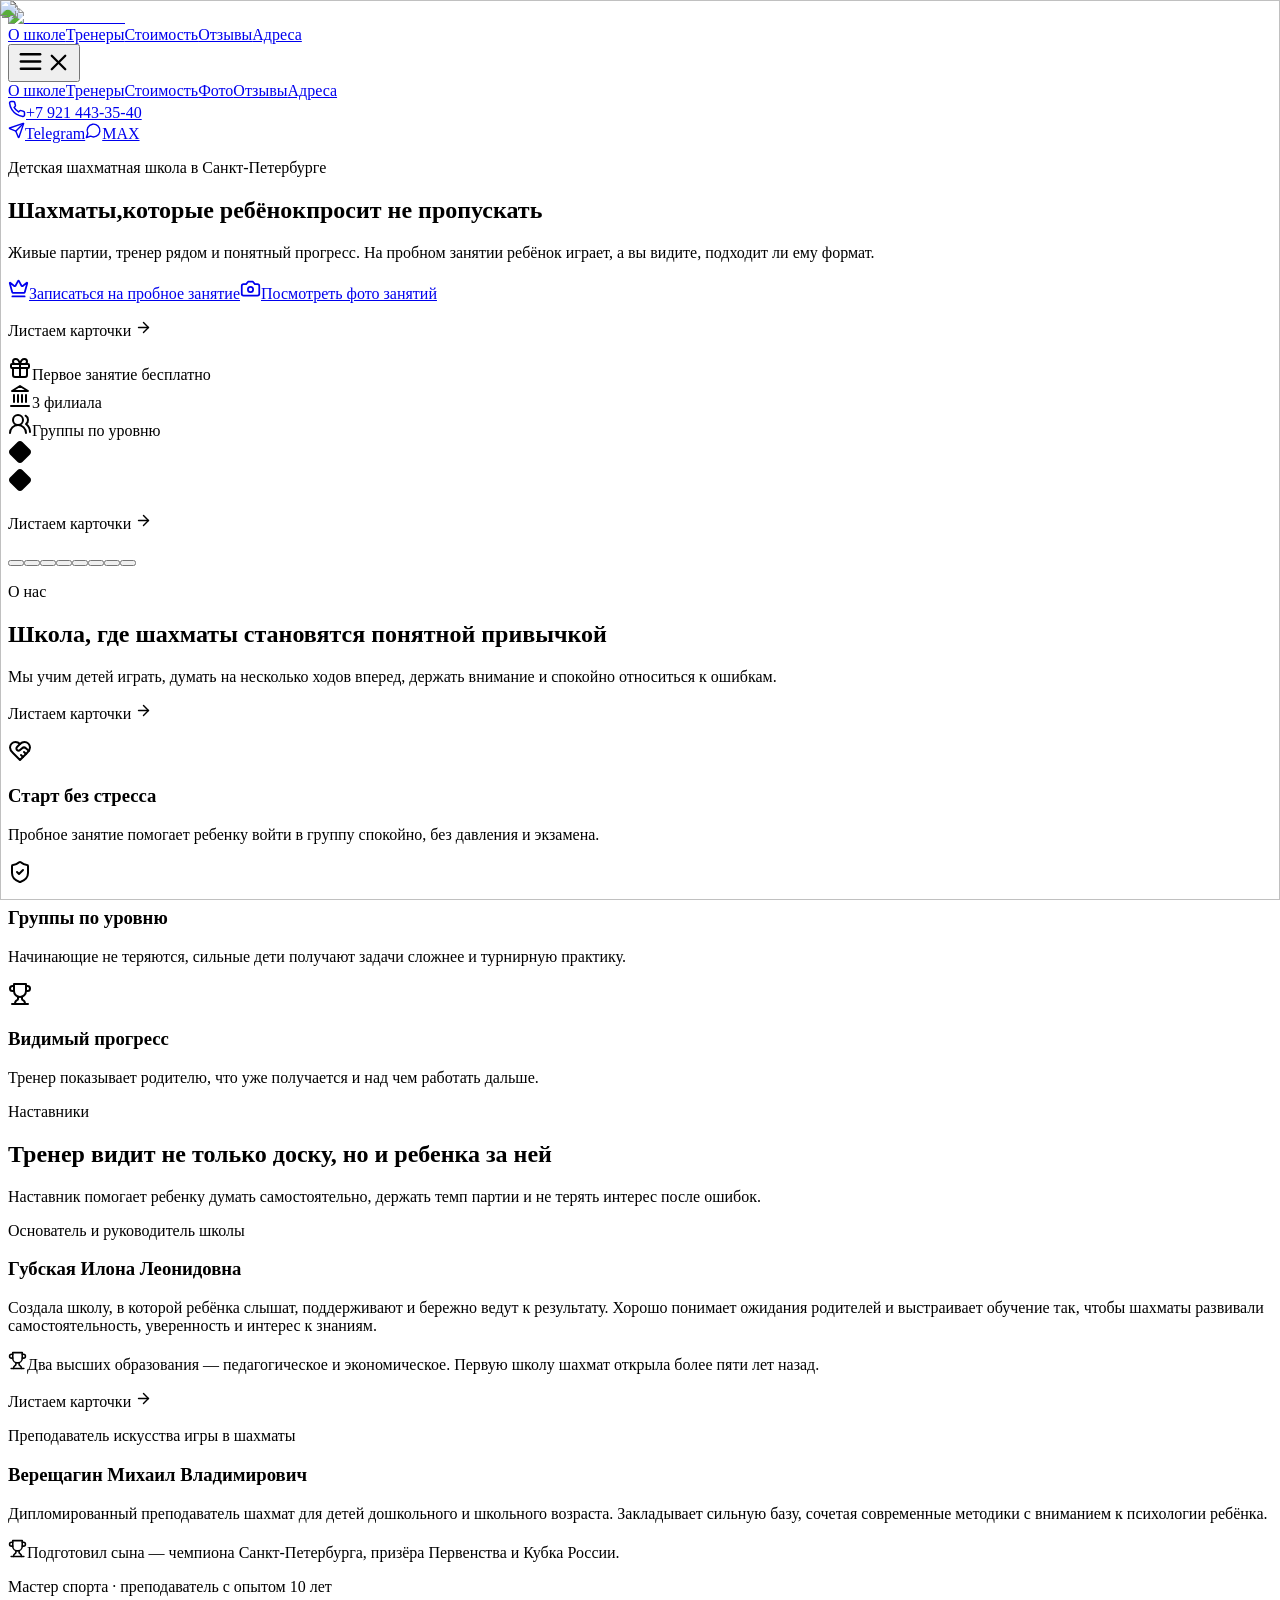
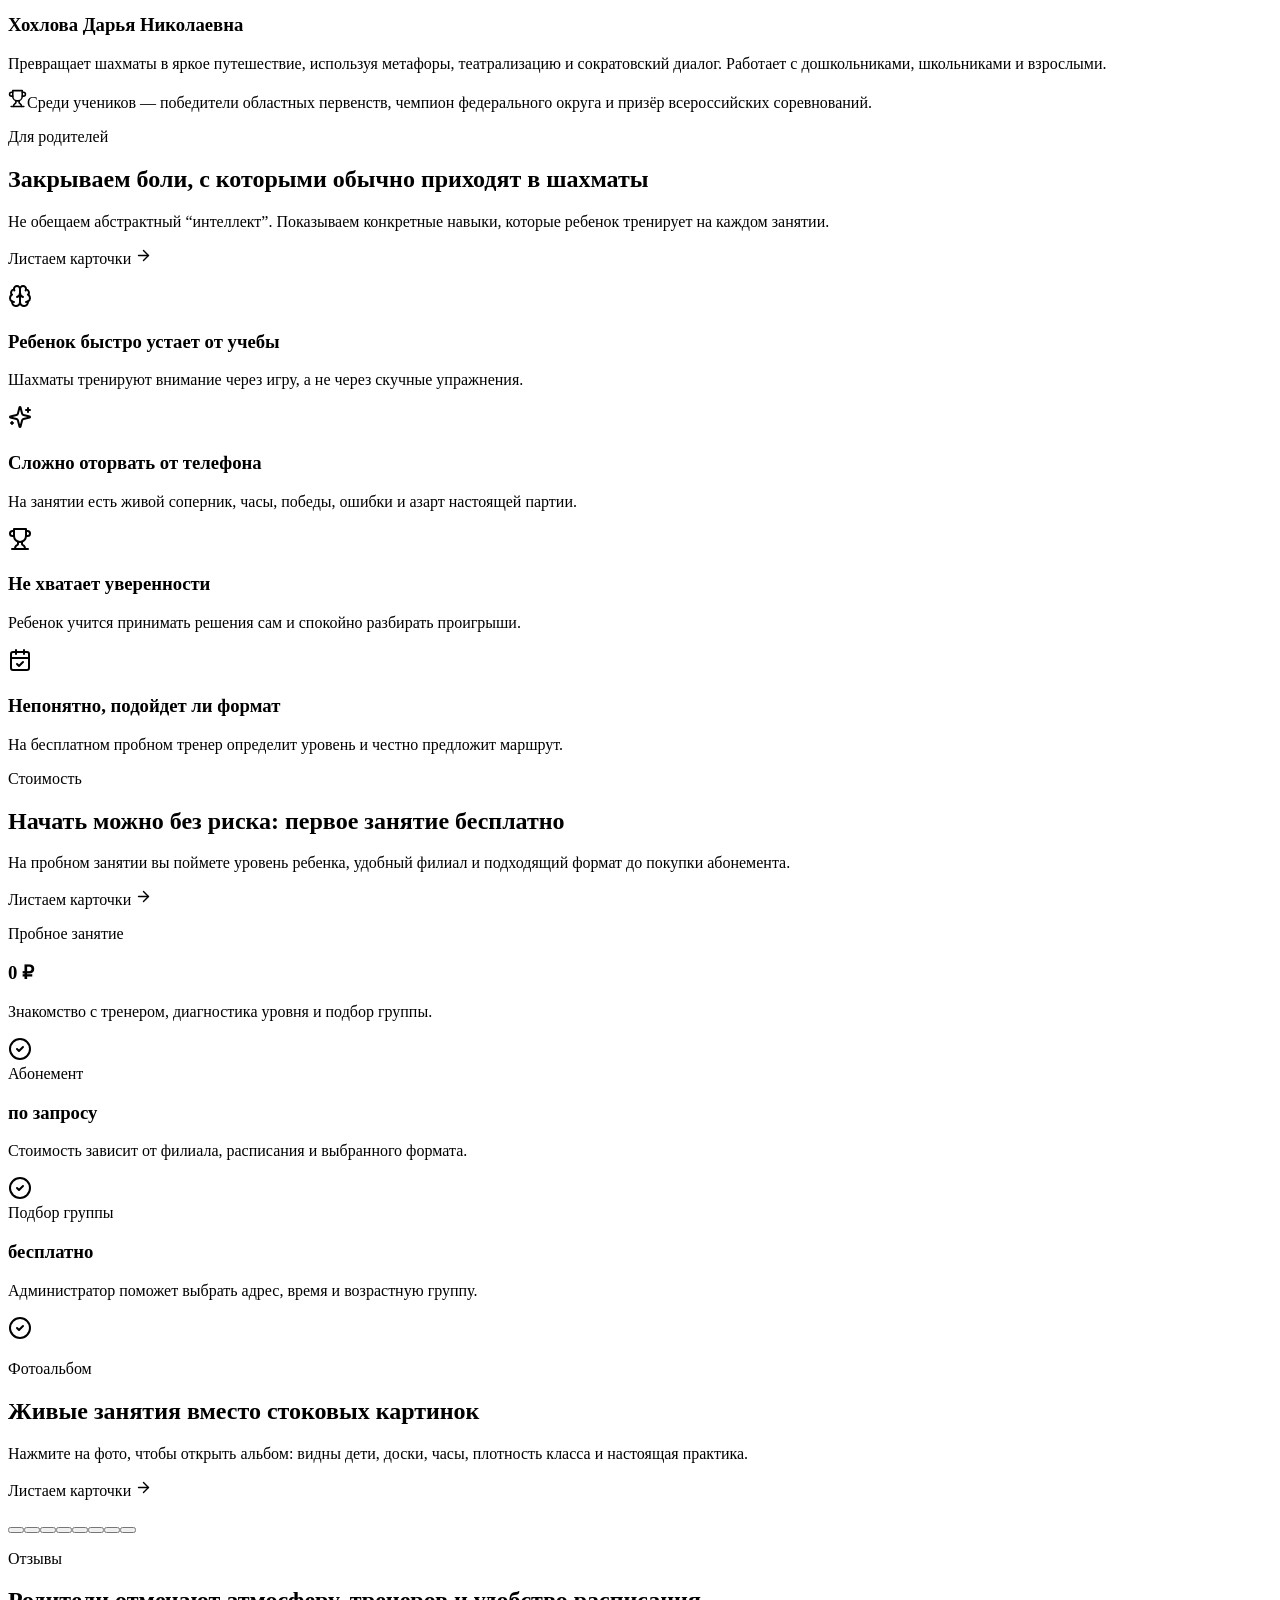
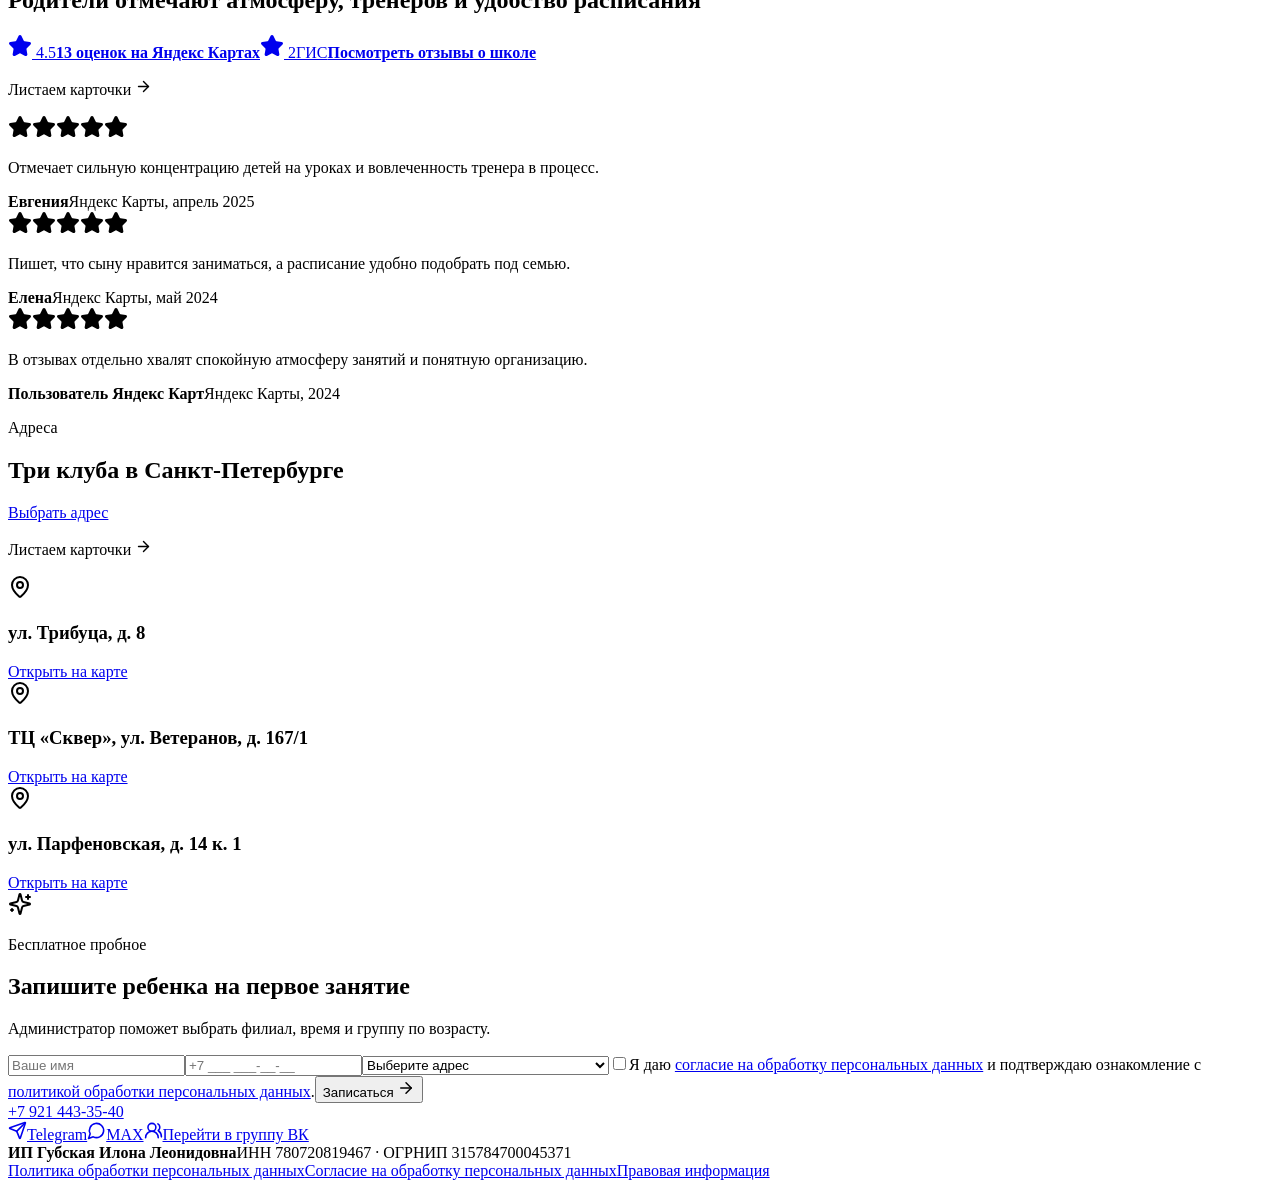
==== commit 70e0e912: "Add 2GIS reviews link" ====
--- a/index.html
+++ b/index.html
@@ -1 +1 @@
-<!DOCTYPE html><html lang="ru"><head><meta charSet="utf-8"/><link rel="preconnect" href="/" crossorigin=""/><meta name="viewport" content="width=device-width, initial-scale=1"/><link rel="preload" as="image" href="/shahmat-school-spb/logo-school-premium.png"/><link rel="preload" as="image" href="/shahmat-school-spb/web/hero-premium-class.webp"/><link rel="stylesheet" href="/shahmat-school-spb/_next/static/chunks/1obc83dbbexy-.css" data-precedence="next"/><link rel="preload" as="script" fetchPriority="low" href="/shahmat-school-spb/_next/static/chunks/3ll07n217cgxf.js"/><script src="/shahmat-school-spb/_next/static/chunks/15orcrkp-_9ct.js" async=""></script><script src="/shahmat-school-spb/_next/static/chunks/1upe53-127sm4.js" async=""></script><script src="/shahmat-school-spb/_next/static/chunks/02n_-ncn298a-.js" async=""></script><script src="/shahmat-school-spb/_next/static/chunks/turbopack-015lxpabyi8ao.js" async=""></script><script src="/shahmat-school-spb/_next/static/chunks/05-c3ty_6dwfk.js" async=""></script><script src="/shahmat-school-spb/_next/static/chunks/14mrh2-p_w84d.js" async=""></script><script src="/shahmat-school-spb/_next/static/chunks/42dfpolrfqhuf.js" async=""></script><title>Школа шахмат | Детские занятия в Санкт-Петербурге</title><meta name="description" content="Детская шахматная школа в Санкт-Петербурге: пробное занятие, группы по возрасту, тренеры и три адреса."/><link rel="shortcut icon" href="/shahmat-school-spb/favicon.ico"/><link rel="icon" href="/shahmat-school-spb/favicon.ico" sizes="any"/><link rel="icon" href="/shahmat-school-spb/favicon.png" type="image/png" sizes="64x64"/><script src="/shahmat-school-spb/_next/static/chunks/0cz1d0mv5g_q7.js" noModule=""></script></head><body><div hidden=""><!--$--><!--/$--></div><main id="top"><header class="site-header"><a class="brand" href="#top" aria-label="Школа шахмат"><img alt="Школа шахмат" width="246" height="234" decoding="async" data-nimg="1" style="color:transparent" src="/shahmat-school-spb/logo-school-premium.png"/></a><nav class="primary-nav" aria-label="Навигация"><a href="#about">О школе</a><a href="#mentors">Тренеры</a><a href="#pricing">Стоимость</a><a href="#reviews">Отзывы</a><a href="#addresses">Адреса</a></nav><div class="mobile-menu" data-mobile-menu="true"><button class="menu-toggle" type="button" aria-label="Открыть меню" aria-expanded="false" aria-controls="mobile-navigation" data-menu-toggle="true"><svg xmlns="http://www.w3.org/2000/svg" width="29" height="29" viewBox="0 0 24 24" fill="none" stroke="currentColor" stroke-width="2" stroke-linecap="round" stroke-linejoin="round" class="lucide lucide-menu menu-icon-open"><line x1="4" x2="20" y1="12" y2="12"></line><line x1="4" x2="20" y1="6" y2="6"></line><line x1="4" x2="20" y1="18" y2="18"></line></svg><svg xmlns="http://www.w3.org/2000/svg" width="27" height="27" viewBox="0 0 24 24" fill="none" stroke="currentColor" stroke-width="2" stroke-linecap="round" stroke-linejoin="round" class="lucide lucide-x menu-icon-close"><path d="M18 6 6 18"></path><path d="m6 6 12 12"></path></svg></button><nav id="mobile-navigation" aria-label="Мобильная навигация"><a href="#about">О школе</a><a href="#mentors">Тренеры</a><a href="#pricing">Стоимость</a><a href="#gallery">Фото</a><a href="#reviews">Отзывы</a><a href="#addresses">Адреса</a></nav></div><div class="header-contacts"><a class="header-phone" href="tel:+79214433540"><svg xmlns="http://www.w3.org/2000/svg" width="18" height="18" viewBox="0 0 24 24" fill="none" stroke="currentColor" stroke-width="2" stroke-linecap="round" stroke-linejoin="round" class="lucide lucide-phone"><path d="M22 16.92v3a2 2 0 0 1-2.18 2 19.79 19.79 0 0 1-8.63-3.07 19.5 19.5 0 0 1-6-6 19.79 19.79 0 0 1-3.07-8.67A2 2 0 0 1 4.11 2h3a2 2 0 0 1 2 1.72 12.84 12.84 0 0 0 .7 2.81 2 2 0 0 1-.45 2.11L8.09 9.91a16 16 0 0 0 6 6l1.27-1.27a2 2 0 0 1 2.11-.45 12.84 12.84 0 0 0 2.81.7A2 2 0 0 1 22 16.92z"></path></svg>+7 921 443-35-40</a><div class="header-messengers" aria-label="Мессенджеры"><a href="https://t.me/+79214433540" target="_blank" rel="noreferrer" aria-label="Написать в Telegram"><svg xmlns="http://www.w3.org/2000/svg" width="17" height="17" viewBox="0 0 24 24" fill="none" stroke="currentColor" stroke-width="2" stroke-linecap="round" stroke-linejoin="round" class="lucide lucide-send"><path d="M14.536 21.686a.5.5 0 0 0 .937-.024l6.5-19a.496.496 0 0 0-.635-.635l-19 6.5a.5.5 0 0 0-.024.937l7.93 3.18a2 2 0 0 1 1.112 1.11z"></path><path d="m21.854 2.147-10.94 10.939"></path></svg><span>Telegram</span></a><a href="https://max.ru/u/+79214433540" target="_blank" rel="noreferrer" aria-label="Написать в MAX"><svg xmlns="http://www.w3.org/2000/svg" width="17" height="17" viewBox="0 0 24 24" fill="none" stroke="currentColor" stroke-width="2" stroke-linecap="round" stroke-linejoin="round" class="lucide lucide-message-circle"><path d="M7.9 20A9 9 0 1 0 4 16.1L2 22Z"></path></svg><span>MAX</span></a></div></div></header><section class="hero"><div class="hero-copy reveal"><p class="eyebrow">Детская шахматная школа в Санкт-Петербурге</p><h1><span>Шахматы,</span><span>которые ребёнок</span><span>просит не пропускать</span></h1><p class="lead">Живые партии, тренер рядом и понятный прогресс. На пробном занятии ребёнок играет, а вы видите, подходит ли ему формат.</p><div class="hero-actions"><a class="button primary" href="#trial"><svg xmlns="http://www.w3.org/2000/svg" width="21" height="21" viewBox="0 0 24 24" fill="none" stroke="currentColor" stroke-width="2" stroke-linecap="round" stroke-linejoin="round" class="lucide lucide-crown"><path d="M11.562 3.266a.5.5 0 0 1 .876 0L15.39 8.87a1 1 0 0 0 1.516.294L21.183 5.5a.5.5 0 0 1 .798.519l-2.834 10.246a1 1 0 0 1-.956.734H5.81a1 1 0 0 1-.957-.734L2.02 6.02a.5.5 0 0 1 .798-.519l4.276 3.664a1 1 0 0 0 1.516-.294z"></path><path d="M5 21h14"></path></svg><span>Записаться на пробное занятие</span></a><a class="button secondary" href="#gallery"><svg xmlns="http://www.w3.org/2000/svg" width="21" height="21" viewBox="0 0 24 24" fill="none" stroke="currentColor" stroke-width="2" stroke-linecap="round" stroke-linejoin="round" class="lucide lucide-camera"><path d="M14.5 4h-5L7 7H4a2 2 0 0 0-2 2v9a2 2 0 0 0 2 2h16a2 2 0 0 0 2-2V9a2 2 0 0 0-2-2h-3l-2.5-3z"></path><circle cx="12" cy="13" r="3"></circle></svg>Посмотреть фото занятий</a></div><p class="carousel-hint hero-carousel-hint">Листаем карточки <svg xmlns="http://www.w3.org/2000/svg" width="17" height="17" viewBox="0 0 24 24" fill="none" stroke="currentColor" stroke-width="2" stroke-linecap="round" stroke-linejoin="round" class="lucide lucide-arrow-right"><path d="M5 12h14"></path><path d="m12 5 7 7-7 7"></path></svg></p><div class="hero-trust" aria-label="Преимущества школы"><div><svg xmlns="http://www.w3.org/2000/svg" width="24" height="24" viewBox="0 0 24 24" fill="none" stroke="currentColor" stroke-width="2" stroke-linecap="round" stroke-linejoin="round" class="lucide lucide-gift"><rect x="3" y="8" width="18" height="4" rx="1"></rect><path d="M12 8v13"></path><path d="M19 12v7a2 2 0 0 1-2 2H7a2 2 0 0 1-2-2v-7"></path><path d="M7.5 8a2.5 2.5 0 0 1 0-5A4.8 8 0 0 1 12 8a4.8 8 0 0 1 4.5-5 2.5 2.5 0 0 1 0 5"></path></svg><span>Первое занятие бесплатно</span></div><div><svg xmlns="http://www.w3.org/2000/svg" width="24" height="24" viewBox="0 0 24 24" fill="none" stroke="currentColor" stroke-width="2" stroke-linecap="round" stroke-linejoin="round" class="lucide lucide-landmark"><line x1="3" x2="21" y1="22" y2="22"></line><line x1="6" x2="6" y1="18" y2="11"></line><line x1="10" x2="10" y1="18" y2="11"></line><line x1="14" x2="14" y1="18" y2="11"></line><line x1="18" x2="18" y1="18" y2="11"></line><polygon points="12 2 20 7 4 7"></polygon></svg><span>3 филиала</span></div><div><svg xmlns="http://www.w3.org/2000/svg" width="24" height="24" viewBox="0 0 24 24" fill="none" stroke="currentColor" stroke-width="2" stroke-linecap="round" stroke-linejoin="round" class="lucide lucide-users-round"><path d="M18 21a8 8 0 0 0-16 0"></path><circle cx="10" cy="8" r="5"></circle><path d="M22 20c0-3.37-2-6.5-4-8a5 5 0 0 0-.45-8.3"></path></svg><span>Группы по уровню</span></div></div></div><div class="hero-visual reveal delay-1"><svg xmlns="http://www.w3.org/2000/svg" width="24" height="24" viewBox="0 0 24 24" fill="currentColor" stroke="currentColor" stroke-width="2" stroke-linecap="round" stroke-linejoin="round" class="lucide lucide-diamond hero-diamond top"><path d="M2.7 10.3a2.41 2.41 0 0 0 0 3.41l7.59 7.59a2.41 2.41 0 0 0 3.41 0l7.59-7.59a2.41 2.41 0 0 0 0-3.41l-7.59-7.59a2.41 2.41 0 0 0-3.41 0Z"></path></svg><div class="hero-photo-frame"><img alt="Дети играют в шахматы на занятии" decoding="async" data-nimg="fill" style="position:absolute;height:100%;width:100%;left:0;top:0;right:0;bottom:0;color:transparent" src="/shahmat-school-spb/web/hero-premium-class.webp"/></div><svg xmlns="http://www.w3.org/2000/svg" width="24" height="24" viewBox="0 0 24 24" fill="currentColor" stroke="currentColor" stroke-width="2" stroke-linecap="round" stroke-linejoin="round" class="lucide lucide-diamond hero-diamond side"><path d="M2.7 10.3a2.41 2.41 0 0 0 0 3.41l7.59 7.59a2.41 2.41 0 0 0 3.41 0l7.59-7.59a2.41 2.41 0 0 0 0-3.41l-7.59-7.59a2.41 2.41 0 0 0-3.41 0Z"></path></svg></div></section><div class="ribbon-wrap"><p class="carousel-hint">Листаем карточки <svg xmlns="http://www.w3.org/2000/svg" width="17" height="17" viewBox="0 0 24 24" fill="none" stroke="currentColor" stroke-width="2" stroke-linecap="round" stroke-linejoin="round" class="lucide lucide-arrow-right"><path d="M5 12h14"></path><path d="m12 5 7 7-7 7"></path></svg></p><section class="photo-ribbon" aria-label="Фотографии занятий" data-gallery="true"><div class="ribbon-track"><button class="ribbon-photo" type="button" aria-label="Открыть фото: Дети играют шахматные партии на занятии" data-gallery-button="true"><img alt="Дети играют шахматные партии на занятии" loading="lazy" decoding="async" data-nimg="fill" style="position:absolute;height:100%;width:100%;left:0;top:0;right:0;bottom:0;color:transparent" src="/shahmat-school-spb/gallery/school-11-premium.webp"/></button><button class="ribbon-photo" type="button" aria-label="Открыть фото: Ребенок думает над позицией" data-gallery-button="true"><img alt="Ребенок думает над позицией" loading="lazy" decoding="async" data-nimg="fill" style="position:absolute;height:100%;width:100%;left:0;top:0;right:0;bottom:0;color:transparent" src="/shahmat-school-spb/gallery/school-13-premium.webp"/></button><button class="ribbon-photo" type="button" aria-label="Открыть фото: Групповое занятие в шахматном классе" data-gallery-button="true"><img alt="Групповое занятие в шахматном классе" loading="lazy" decoding="async" data-nimg="fill" style="position:absolute;height:100%;width:100%;left:0;top:0;right:0;bottom:0;color:transparent" src="/shahmat-school-spb/gallery/school-06-premium.webp"/></button><button class="ribbon-photo" type="button" aria-label="Открыть фото: Шахматные доски и часы на уроке" data-gallery-button="true"><img alt="Шахматные доски и часы на уроке" loading="lazy" decoding="async" data-nimg="fill" style="position:absolute;height:100%;width:100%;left:0;top:0;right:0;bottom:0;color:transparent" src="/shahmat-school-spb/gallery/school-03-premium.webp"/></button><button class="ribbon-photo" type="button" aria-label="Открыть фото: Партии детей за длинным столом" data-gallery-button="true"><img alt="Партии детей за длинным столом" loading="lazy" decoding="async" data-nimg="fill" style="position:absolute;height:100%;width:100%;left:0;top:0;right:0;bottom:0;color:transparent" src="/shahmat-school-spb/gallery/school-08-premium.webp"/></button><button class="ribbon-photo" type="button" aria-label="Открыть фото: Практика с шахматными часами" data-gallery-button="true"><img alt="Практика с шахматными часами" loading="lazy" decoding="async" data-nimg="fill" style="position:absolute;height:100%;width:100%;left:0;top:0;right:0;bottom:0;color:transparent" src="/shahmat-school-spb/gallery/school-14-premium.webp"/></button><button class="ribbon-photo" type="button" aria-label="Открыть фото: Шахматный класс во время занятия" data-gallery-button="true"><img alt="Шахматный класс во время занятия" loading="lazy" decoding="async" data-nimg="fill" style="position:absolute;height:100%;width:100%;left:0;top:0;right:0;bottom:0;color:transparent" src="/shahmat-school-spb/gallery/school-01-premium.webp"/></button><button class="ribbon-photo" type="button" aria-label="Открыть фото: Ученики школы у демонстрационной шахматной доски" data-gallery-button="true"><img alt="Ученики школы у демонстрационной шахматной доски" loading="lazy" decoding="async" data-nimg="fill" style="position:absolute;height:100%;width:100%;left:0;top:0;right:0;bottom:0;color:transparent" src="/shahmat-school-spb/gallery/school-02-premium.webp"/></button></div></section></div><section class="section about-section" id="about"><div class="section-heading"><div><p class="eyebrow">О нас</p><h2>Школа, где шахматы становятся понятной привычкой</h2></div><p>Мы учим детей играть, думать на несколько ходов вперед, держать внимание и спокойно относиться к ошибкам.</p></div><div class="about-grid"><article class="about-photo"><img alt="Дети играют шахматные партии на занятии" loading="lazy" decoding="async" data-nimg="fill" style="position:absolute;height:100%;width:100%;left:0;top:0;right:0;bottom:0;color:transparent" src="/shahmat-school-spb/gallery/school-11-premium.webp"/></article><p class="carousel-hint about-carousel-hint">Листаем карточки <svg xmlns="http://www.w3.org/2000/svg" width="17" height="17" viewBox="0 0 24 24" fill="none" stroke="currentColor" stroke-width="2" stroke-linecap="round" stroke-linejoin="round" class="lucide lucide-arrow-right"><path d="M5 12h14"></path><path d="m12 5 7 7-7 7"></path></svg></p><div class="about-copy"><article class="feature-card"><svg xmlns="http://www.w3.org/2000/svg" width="24" height="24" viewBox="0 0 24 24" fill="none" stroke="currentColor" stroke-width="2" stroke-linecap="round" stroke-linejoin="round" class="lucide lucide-heart-handshake"><path d="M19 14c1.49-1.46 3-3.21 3-5.5A5.5 5.5 0 0 0 16.5 3c-1.76 0-3 .5-4.5 2-1.5-1.5-2.74-2-4.5-2A5.5 5.5 0 0 0 2 8.5c0 2.3 1.5 4.05 3 5.5l7 7Z"></path><path d="M12 5 9.04 7.96a2.17 2.17 0 0 0 0 3.08c.82.82 2.13.85 3 .07l2.07-1.9a2.82 2.82 0 0 1 3.79 0l2.96 2.66"></path><path d="m18 15-2-2"></path><path d="m15 18-2-2"></path></svg><h3>Старт без стресса</h3><p>Пробное занятие помогает ребенку войти в группу спокойно, без давления и экзамена.</p></article><article class="feature-card"><svg xmlns="http://www.w3.org/2000/svg" width="24" height="24" viewBox="0 0 24 24" fill="none" stroke="currentColor" stroke-width="2" stroke-linecap="round" stroke-linejoin="round" class="lucide lucide-shield-check"><path d="M20 13c0 5-3.5 7.5-7.66 8.95a1 1 0 0 1-.67-.01C7.5 20.5 4 18 4 13V6a1 1 0 0 1 1-1c2 0 4.5-1.2 6.24-2.72a1.17 1.17 0 0 1 1.52 0C14.51 3.81 17 5 19 5a1 1 0 0 1 1 1z"></path><path d="m9 12 2 2 4-4"></path></svg><h3>Группы по уровню</h3><p>Начинающие не теряются, сильные дети получают задачи сложнее и турнирную практику.</p></article><article class="feature-card"><svg xmlns="http://www.w3.org/2000/svg" width="24" height="24" viewBox="0 0 24 24" fill="none" stroke="currentColor" stroke-width="2" stroke-linecap="round" stroke-linejoin="round" class="lucide lucide-trophy"><path d="M6 9H4.5a2.5 2.5 0 0 1 0-5H6"></path><path d="M18 9h1.5a2.5 2.5 0 0 0 0-5H18"></path><path d="M4 22h16"></path><path d="M10 14.66V17c0 .55-.47.98-.97 1.21C7.85 18.75 7 20.24 7 22"></path><path d="M14 14.66V17c0 .55.47.98.97 1.21C16.15 18.75 17 20.24 17 22"></path><path d="M18 2H6v7a6 6 0 0 0 12 0V2Z"></path></svg><h3>Видимый прогресс</h3><p>Тренер показывает родителю, что уже получается и над чем работать дальше.</p></article></div></div></section><section class="section mentors-section" id="mentors"><div class="section-heading"><div><p class="eyebrow">Наставники</p><h2>Тренер видит не только доску, но и ребенка за ней</h2></div><p>Наставник помогает ребенку думать самостоятельно, держать темп партии и не терять интерес после ошибок.</p></div><article class="mentor-card featured mentor-featured"><div class="mentor-photo"><img alt="Губская Илона Леонидовна" loading="lazy" decoding="async" data-nimg="fill" class="portrait-safe" style="position:absolute;height:100%;width:100%;left:0;top:0;right:0;bottom:0;color:transparent" src="/shahmat-school-spb/web/director-gubskaya.webp"/></div><div class="mentor-info"><p class="mentor-position">Основатель и руководитель школы</p><h3>Губская Илона Леонидовна</h3><p>Создала школу, в которой ребёнка слышат, поддерживают и бережно ведут к результату. Хорошо понимает ожидания родителей и выстраивает обучение так, чтобы шахматы развивали самостоятельность, уверенность и интерес к знаниям.</p><p class="mentor-achievement"><svg xmlns="http://www.w3.org/2000/svg" width="19" height="19" viewBox="0 0 24 24" fill="none" stroke="currentColor" stroke-width="2" stroke-linecap="round" stroke-linejoin="round" class="lucide lucide-trophy"><path d="M6 9H4.5a2.5 2.5 0 0 1 0-5H6"></path><path d="M18 9h1.5a2.5 2.5 0 0 0 0-5H18"></path><path d="M4 22h16"></path><path d="M10 14.66V17c0 .55-.47.98-.97 1.21C7.85 18.75 7 20.24 7 22"></path><path d="M14 14.66V17c0 .55.47.98.97 1.21C16.15 18.75 17 20.24 17 22"></path><path d="M18 2H6v7a6 6 0 0 0 12 0V2Z"></path></svg>Два высших образования — педагогическое и экономическое. Первую школу шахмат открыла более пяти лет назад.</p></div></article><p class="carousel-hint">Листаем карточки <svg xmlns="http://www.w3.org/2000/svg" width="17" height="17" viewBox="0 0 24 24" fill="none" stroke="currentColor" stroke-width="2" stroke-linecap="round" stroke-linejoin="round" class="lucide lucide-arrow-right"><path d="M5 12h14"></path><path d="m12 5 7 7-7 7"></path></svg></p><div class="mentors-grid"><article class="mentor-card"><div class="mentor-photo"><img alt="Верещагин Михаил Владимирович" loading="lazy" decoding="async" data-nimg="fill" style="position:absolute;height:100%;width:100%;left:0;top:0;right:0;bottom:0;color:transparent" src="/shahmat-school-spb/web/trainer-vereshchagin.webp"/></div><div class="mentor-info"><p class="mentor-position">Преподаватель искусства игры в шахматы</p><h3>Верещагин Михаил Владимирович</h3><p>Дипломированный преподаватель шахмат для детей дошкольного и школьного возраста. Закладывает сильную базу, сочетая современные методики с вниманием к психологии ребёнка.</p><p class="mentor-achievement"><svg xmlns="http://www.w3.org/2000/svg" width="19" height="19" viewBox="0 0 24 24" fill="none" stroke="currentColor" stroke-width="2" stroke-linecap="round" stroke-linejoin="round" class="lucide lucide-trophy"><path d="M6 9H4.5a2.5 2.5 0 0 1 0-5H6"></path><path d="M18 9h1.5a2.5 2.5 0 0 0 0-5H18"></path><path d="M4 22h16"></path><path d="M10 14.66V17c0 .55-.47.98-.97 1.21C7.85 18.75 7 20.24 7 22"></path><path d="M14 14.66V17c0 .55.47.98.97 1.21C16.15 18.75 17 20.24 17 22"></path><path d="M18 2H6v7a6 6 0 0 0 12 0V2Z"></path></svg>Подготовил сына — чемпиона Санкт-Петербурга, призёра Первенства и Кубка России.</p></div></article><article class="mentor-card"><div class="mentor-photo"><img alt="Хохлова Дарья Николаевна" loading="lazy" decoding="async" data-nimg="fill" class="portrait-safe" style="position:absolute;height:100%;width:100%;left:0;top:0;right:0;bottom:0;color:transparent" src="/shahmat-school-spb/web/trainer-khokhlova.webp"/></div><div class="mentor-info"><p class="mentor-position">Мастер спорта · преподаватель с опытом 10 лет</p><h3>Хохлова Дарья Николаевна</h3><p>Превращает шахматы в яркое путешествие, используя метафоры, театрализацию и сократовский диалог. Работает с дошкольниками, школьниками и взрослыми.</p><p class="mentor-achievement"><svg xmlns="http://www.w3.org/2000/svg" width="19" height="19" viewBox="0 0 24 24" fill="none" stroke="currentColor" stroke-width="2" stroke-linecap="round" stroke-linejoin="round" class="lucide lucide-trophy"><path d="M6 9H4.5a2.5 2.5 0 0 1 0-5H6"></path><path d="M18 9h1.5a2.5 2.5 0 0 0 0-5H18"></path><path d="M4 22h16"></path><path d="M10 14.66V17c0 .55-.47.98-.97 1.21C7.85 18.75 7 20.24 7 22"></path><path d="M14 14.66V17c0 .55.47.98.97 1.21C16.15 18.75 17 20.24 17 22"></path><path d="M18 2H6v7a6 6 0 0 0 12 0V2Z"></path></svg>Среди учеников — победители областных первенств, чемпион федерального округа и призёр всероссийских соревнований.</p></div></article></div></section><section class="section pain-section"><div class="section-heading compact"><div><p class="eyebrow">Для родителей</p><h2>Закрываем боли, с которыми обычно приходят в шахматы</h2></div><p>Не обещаем абстрактный “интеллект”. Показываем конкретные навыки, которые ребенок тренирует на каждом занятии.</p></div><p class="carousel-hint">Листаем карточки <svg xmlns="http://www.w3.org/2000/svg" width="17" height="17" viewBox="0 0 24 24" fill="none" stroke="currentColor" stroke-width="2" stroke-linecap="round" stroke-linejoin="round" class="lucide lucide-arrow-right"><path d="M5 12h14"></path><path d="m12 5 7 7-7 7"></path></svg></p><div class="pain-grid"><article class="pain-card"><svg xmlns="http://www.w3.org/2000/svg" width="24" height="24" viewBox="0 0 24 24" fill="none" stroke="currentColor" stroke-width="2" stroke-linecap="round" stroke-linejoin="round" class="lucide lucide-brain"><path d="M12 5a3 3 0 1 0-5.997.125 4 4 0 0 0-2.526 5.77 4 4 0 0 0 .556 6.588A4 4 0 1 0 12 18Z"></path><path d="M12 5a3 3 0 1 1 5.997.125 4 4 0 0 1 2.526 5.77 4 4 0 0 1-.556 6.588A4 4 0 1 1 12 18Z"></path><path d="M15 13a4.5 4.5 0 0 1-3-4 4.5 4.5 0 0 1-3 4"></path><path d="M17.599 6.5a3 3 0 0 0 .399-1.375"></path><path d="M6.003 5.125A3 3 0 0 0 6.401 6.5"></path><path d="M3.477 10.896a4 4 0 0 1 .585-.396"></path><path d="M19.938 10.5a4 4 0 0 1 .585.396"></path><path d="M6 18a4 4 0 0 1-1.967-.516"></path><path d="M19.967 17.484A4 4 0 0 1 18 18"></path></svg><h3>Ребенок быстро устает от учебы</h3><p>Шахматы тренируют внимание через игру, а не через скучные упражнения.</p></article><article class="pain-card"><svg xmlns="http://www.w3.org/2000/svg" width="24" height="24" viewBox="0 0 24 24" fill="none" stroke="currentColor" stroke-width="2" stroke-linecap="round" stroke-linejoin="round" class="lucide lucide-sparkles"><path d="M9.937 15.5A2 2 0 0 0 8.5 14.063l-6.135-1.582a.5.5 0 0 1 0-.962L8.5 9.936A2 2 0 0 0 9.937 8.5l1.582-6.135a.5.5 0 0 1 .963 0L14.063 8.5A2 2 0 0 0 15.5 9.937l6.135 1.581a.5.5 0 0 1 0 .964L15.5 14.063a2 2 0 0 0-1.437 1.437l-1.582 6.135a.5.5 0 0 1-.963 0z"></path><path d="M20 3v4"></path><path d="M22 5h-4"></path><path d="M4 17v2"></path><path d="M5 18H3"></path></svg><h3>Сложно оторвать от телефона</h3><p>На занятии есть живой соперник, часы, победы, ошибки и азарт настоящей партии.</p></article><article class="pain-card"><svg xmlns="http://www.w3.org/2000/svg" width="24" height="24" viewBox="0 0 24 24" fill="none" stroke="currentColor" stroke-width="2" stroke-linecap="round" stroke-linejoin="round" class="lucide lucide-trophy"><path d="M6 9H4.5a2.5 2.5 0 0 1 0-5H6"></path><path d="M18 9h1.5a2.5 2.5 0 0 0 0-5H18"></path><path d="M4 22h16"></path><path d="M10 14.66V17c0 .55-.47.98-.97 1.21C7.85 18.75 7 20.24 7 22"></path><path d="M14 14.66V17c0 .55.47.98.97 1.21C16.15 18.75 17 20.24 17 22"></path><path d="M18 2H6v7a6 6 0 0 0 12 0V2Z"></path></svg><h3>Не хватает уверенности</h3><p>Ребенок учится принимать решения сам и спокойно разбирать проигрыши.</p></article><article class="pain-card"><svg xmlns="http://www.w3.org/2000/svg" width="24" height="24" viewBox="0 0 24 24" fill="none" stroke="currentColor" stroke-width="2" stroke-linecap="round" stroke-linejoin="round" class="lucide lucide-calendar-check"><path d="M8 2v4"></path><path d="M16 2v4"></path><rect width="18" height="18" x="3" y="4" rx="2"></rect><path d="M3 10h18"></path><path d="m9 16 2 2 4-4"></path></svg><h3>Непонятно, подойдет ли формат</h3><p>На бесплатном пробном тренер определит уровень и честно предложит маршрут.</p></article></div></section><section class="section pricing-section" id="pricing"><div class="section-heading"><div><p class="eyebrow">Стоимость</p><h2>Начать можно без риска: первое занятие бесплатно</h2></div><p>На пробном занятии вы поймете уровень ребенка, удобный филиал и подходящий формат до покупки абонемента.</p></div><p class="carousel-hint">Листаем карточки <svg xmlns="http://www.w3.org/2000/svg" width="17" height="17" viewBox="0 0 24 24" fill="none" stroke="currentColor" stroke-width="2" stroke-linecap="round" stroke-linejoin="round" class="lucide lucide-arrow-right"><path d="M5 12h14"></path><path d="m12 5 7 7-7 7"></path></svg></p><div class="pricing-grid"><article class="price-card"><span>Пробное занятие</span><h3>0 ₽</h3><p>Знакомство с тренером, диагностика уровня и подбор группы.</p><svg xmlns="http://www.w3.org/2000/svg" width="24" height="24" viewBox="0 0 24 24" fill="none" stroke="currentColor" stroke-width="2" stroke-linecap="round" stroke-linejoin="round" class="lucide lucide-circle-check"><circle cx="12" cy="12" r="10"></circle><path d="m9 12 2 2 4-4"></path></svg></article><article class="price-card"><span>Абонемент</span><h3>по запросу</h3><p>Стоимость зависит от филиала, расписания и выбранного формата.</p><svg xmlns="http://www.w3.org/2000/svg" width="24" height="24" viewBox="0 0 24 24" fill="none" stroke="currentColor" stroke-width="2" stroke-linecap="round" stroke-linejoin="round" class="lucide lucide-circle-check"><circle cx="12" cy="12" r="10"></circle><path d="m9 12 2 2 4-4"></path></svg></article><article class="price-card"><span>Подбор группы</span><h3>бесплатно</h3><p>Администратор поможет выбрать адрес, время и возрастную группу.</p><svg xmlns="http://www.w3.org/2000/svg" width="24" height="24" viewBox="0 0 24 24" fill="none" stroke="currentColor" stroke-width="2" stroke-linecap="round" stroke-linejoin="round" class="lucide lucide-circle-check"><circle cx="12" cy="12" r="10"></circle><path d="m9 12 2 2 4-4"></path></svg></article></div></section><section class="section gallery-section" id="gallery"><div class="section-heading"><div><p class="eyebrow">Фотоальбом</p><h2>Живые занятия вместо стоковых картинок</h2></div><p>Нажмите на фото, чтобы открыть альбом: видны дети, доски, часы, плотность класса и настоящая практика.</p></div><p class="carousel-hint">Листаем карточки <svg xmlns="http://www.w3.org/2000/svg" width="17" height="17" viewBox="0 0 24 24" fill="none" stroke="currentColor" stroke-width="2" stroke-linecap="round" stroke-linejoin="round" class="lucide lucide-arrow-right"><path d="M5 12h14"></path><path d="m12 5 7 7-7 7"></path></svg></p><section class="gallery-grid" aria-label="Фотоальбом школы" data-gallery="true"><div class="gallery-track"><button class="gallery-card wide" type="button" aria-label="Открыть фото: Дети играют шахматные партии на занятии" data-gallery-button="true"><img alt="Дети играют шахматные партии на занятии" loading="lazy" decoding="async" data-nimg="fill" style="position:absolute;height:100%;width:100%;left:0;top:0;right:0;bottom:0;color:transparent" src="/shahmat-school-spb/gallery/school-11-premium.webp"/></button><button class="gallery-card" type="button" aria-label="Открыть фото: Ребенок думает над позицией" data-gallery-button="true"><img alt="Ребенок думает над позицией" loading="lazy" decoding="async" data-nimg="fill" style="position:absolute;height:100%;width:100%;left:0;top:0;right:0;bottom:0;color:transparent" src="/shahmat-school-spb/gallery/school-13-premium.webp"/></button><button class="gallery-card" type="button" aria-label="Открыть фото: Групповое занятие в шахматном классе" data-gallery-button="true"><img alt="Групповое занятие в шахматном классе" loading="lazy" decoding="async" data-nimg="fill" style="position:absolute;height:100%;width:100%;left:0;top:0;right:0;bottom:0;color:transparent" src="/shahmat-school-spb/gallery/school-06-premium.webp"/></button><button class="gallery-card" type="button" aria-label="Открыть фото: Шахматные доски и часы на уроке" data-gallery-button="true"><img alt="Шахматные доски и часы на уроке" loading="lazy" decoding="async" data-nimg="fill" style="position:absolute;height:100%;width:100%;left:0;top:0;right:0;bottom:0;color:transparent" src="/shahmat-school-spb/gallery/school-03-premium.webp"/></button><button class="gallery-card" type="button" aria-label="Открыть фото: Партии детей за длинным столом" data-gallery-button="true"><img alt="Партии детей за длинным столом" loading="lazy" decoding="async" data-nimg="fill" style="position:absolute;height:100%;width:100%;left:0;top:0;right:0;bottom:0;color:transparent" src="/shahmat-school-spb/gallery/school-08-premium.webp"/></button><button class="gallery-card" type="button" aria-label="Открыть фото: Практика с шахматными часами" data-gallery-button="true"><img alt="Практика с шахматными часами" loading="lazy" decoding="async" data-nimg="fill" style="position:absolute;height:100%;width:100%;left:0;top:0;right:0;bottom:0;color:transparent" src="/shahmat-school-spb/gallery/school-14-premium.webp"/></button><button class="gallery-card" type="button" aria-label="Открыть фото: Шахматный класс во время занятия" data-gallery-button="true"><img alt="Шахматный класс во время занятия" loading="lazy" decoding="async" data-nimg="fill" style="position:absolute;height:100%;width:100%;left:0;top:0;right:0;bottom:0;color:transparent" src="/shahmat-school-spb/gallery/school-01-premium.webp"/></button><button class="gallery-card" type="button" aria-label="Открыть фото: Ученики школы у демонстрационной шахматной доски" data-gallery-button="true"><img alt="Ученики школы у демонстрационной шахматной доски" loading="lazy" decoding="async" data-nimg="fill" style="position:absolute;height:100%;width:100%;left:0;top:0;right:0;bottom:0;color:transparent" src="/shahmat-school-spb/gallery/school-02-premium.webp"/></button></div></section><template id="gallery-lightbox-template"><div class="lightbox" role="dialog" aria-modal="true" aria-label="Просмотр фотографии"><button class="lightbox-close" type="button" data-lightbox-close="true" aria-label="Закрыть"><svg xmlns="http://www.w3.org/2000/svg" width="24" height="24" viewBox="0 0 24 24" fill="none" stroke="currentColor" stroke-width="2" stroke-linecap="round" stroke-linejoin="round" class="lucide lucide-x"><path d="M18 6 6 18"></path><path d="m6 6 12 12"></path></svg></button><button class="lightbox-nav prev" type="button" data-lightbox-prev="true" aria-label="Предыдущее фото"><svg xmlns="http://www.w3.org/2000/svg" width="24" height="24" viewBox="0 0 24 24" fill="none" stroke="currentColor" stroke-width="2" stroke-linecap="round" stroke-linejoin="round" class="lucide lucide-chevron-left"><path d="m15 18-6-6 6-6"></path></svg></button><figure class="lightbox-frame"><img data-lightbox-image="true" alt=""/><figcaption data-lightbox-caption="true"></figcaption></figure><button class="lightbox-nav next" type="button" data-lightbox-next="true" aria-label="Следующее фото"><svg xmlns="http://www.w3.org/2000/svg" width="24" height="24" viewBox="0 0 24 24" fill="none" stroke="currentColor" stroke-width="2" stroke-linecap="round" stroke-linejoin="round" class="lucide lucide-chevron-right"><path d="m9 18 6-6-6-6"></path></svg></button></div></template></section><section class="section reviews-section" id="reviews"><div class="section-heading"><div><p class="eyebrow">Отзывы</p><h2>Родители отмечают атмосферу, тренеров и удобство расписания</h2></div><a class="rating-card" href="https://yandex.ru/maps/org/shakh_mat/75118180436/reviews/" target="_blank"><span><svg xmlns="http://www.w3.org/2000/svg" width="24" height="24" viewBox="0 0 24 24" fill="currentColor" stroke="currentColor" stroke-width="2" stroke-linecap="round" stroke-linejoin="round" class="lucide lucide-star"><path d="M11.525 2.295a.53.53 0 0 1 .95 0l2.31 4.679a2.123 2.123 0 0 0 1.595 1.16l5.166.756a.53.53 0 0 1 .294.904l-3.736 3.638a2.123 2.123 0 0 0-.611 1.878l.882 5.14a.53.53 0 0 1-.771.56l-4.618-2.428a2.122 2.122 0 0 0-1.973 0L6.396 21.01a.53.53 0 0 1-.77-.56l.881-5.139a2.122 2.122 0 0 0-.611-1.879L2.16 9.795a.53.53 0 0 1 .294-.906l5.165-.755a2.122 2.122 0 0 0 1.597-1.16z"></path></svg> 4.5</span><strong>13 оценок на Яндекс Картах</strong></a></div><p class="carousel-hint">Листаем карточки <svg xmlns="http://www.w3.org/2000/svg" width="17" height="17" viewBox="0 0 24 24" fill="none" stroke="currentColor" stroke-width="2" stroke-linecap="round" stroke-linejoin="round" class="lucide lucide-arrow-right"><path d="M5 12h14"></path><path d="m12 5 7 7-7 7"></path></svg></p><div class="reviews-grid"><article class="review-card"><div class="stars" aria-label="5 звезд"><svg xmlns="http://www.w3.org/2000/svg" width="24" height="24" viewBox="0 0 24 24" fill="currentColor" stroke="currentColor" stroke-width="2" stroke-linecap="round" stroke-linejoin="round" class="lucide lucide-star"><path d="M11.525 2.295a.53.53 0 0 1 .95 0l2.31 4.679a2.123 2.123 0 0 0 1.595 1.16l5.166.756a.53.53 0 0 1 .294.904l-3.736 3.638a2.123 2.123 0 0 0-.611 1.878l.882 5.14a.53.53 0 0 1-.771.56l-4.618-2.428a2.122 2.122 0 0 0-1.973 0L6.396 21.01a.53.53 0 0 1-.77-.56l.881-5.139a2.122 2.122 0 0 0-.611-1.879L2.16 9.795a.53.53 0 0 1 .294-.906l5.165-.755a2.122 2.122 0 0 0 1.597-1.16z"></path></svg><svg xmlns="http://www.w3.org/2000/svg" width="24" height="24" viewBox="0 0 24 24" fill="currentColor" stroke="currentColor" stroke-width="2" stroke-linecap="round" stroke-linejoin="round" class="lucide lucide-star"><path d="M11.525 2.295a.53.53 0 0 1 .95 0l2.31 4.679a2.123 2.123 0 0 0 1.595 1.16l5.166.756a.53.53 0 0 1 .294.904l-3.736 3.638a2.123 2.123 0 0 0-.611 1.878l.882 5.14a.53.53 0 0 1-.771.56l-4.618-2.428a2.122 2.122 0 0 0-1.973 0L6.396 21.01a.53.53 0 0 1-.77-.56l.881-5.139a2.122 2.122 0 0 0-.611-1.879L2.16 9.795a.53.53 0 0 1 .294-.906l5.165-.755a2.122 2.122 0 0 0 1.597-1.16z"></path></svg><svg xmlns="http://www.w3.org/2000/svg" width="24" height="24" viewBox="0 0 24 24" fill="currentColor" stroke="currentColor" stroke-width="2" stroke-linecap="round" stroke-linejoin="round" class="lucide lucide-star"><path d="M11.525 2.295a.53.53 0 0 1 .95 0l2.31 4.679a2.123 2.123 0 0 0 1.595 1.16l5.166.756a.53.53 0 0 1 .294.904l-3.736 3.638a2.123 2.123 0 0 0-.611 1.878l.882 5.14a.53.53 0 0 1-.771.56l-4.618-2.428a2.122 2.122 0 0 0-1.973 0L6.396 21.01a.53.53 0 0 1-.77-.56l.881-5.139a2.122 2.122 0 0 0-.611-1.879L2.16 9.795a.53.53 0 0 1 .294-.906l5.165-.755a2.122 2.122 0 0 0 1.597-1.16z"></path></svg><svg xmlns="http://www.w3.org/2000/svg" width="24" height="24" viewBox="0 0 24 24" fill="currentColor" stroke="currentColor" stroke-width="2" stroke-linecap="round" stroke-linejoin="round" class="lucide lucide-star"><path d="M11.525 2.295a.53.53 0 0 1 .95 0l2.31 4.679a2.123 2.123 0 0 0 1.595 1.16l5.166.756a.53.53 0 0 1 .294.904l-3.736 3.638a2.123 2.123 0 0 0-.611 1.878l.882 5.14a.53.53 0 0 1-.771.56l-4.618-2.428a2.122 2.122 0 0 0-1.973 0L6.396 21.01a.53.53 0 0 1-.77-.56l.881-5.139a2.122 2.122 0 0 0-.611-1.879L2.16 9.795a.53.53 0 0 1 .294-.906l5.165-.755a2.122 2.122 0 0 0 1.597-1.16z"></path></svg><svg xmlns="http://www.w3.org/2000/svg" width="24" height="24" viewBox="0 0 24 24" fill="currentColor" stroke="currentColor" stroke-width="2" stroke-linecap="round" stroke-linejoin="round" class="lucide lucide-star"><path d="M11.525 2.295a.53.53 0 0 1 .95 0l2.31 4.679a2.123 2.123 0 0 0 1.595 1.16l5.166.756a.53.53 0 0 1 .294.904l-3.736 3.638a2.123 2.123 0 0 0-.611 1.878l.882 5.14a.53.53 0 0 1-.771.56l-4.618-2.428a2.122 2.122 0 0 0-1.973 0L6.396 21.01a.53.53 0 0 1-.77-.56l.881-5.139a2.122 2.122 0 0 0-.611-1.879L2.16 9.795a.53.53 0 0 1 .294-.906l5.165-.755a2.122 2.122 0 0 0 1.597-1.16z"></path></svg></div><p>Отмечает сильную концентрацию детей на уроках и вовлеченность тренера в процесс.</p><div><strong>Евгения</strong><span>Яндекс Карты, апрель 2025</span></div></article><article class="review-card"><div class="stars" aria-label="5 звезд"><svg xmlns="http://www.w3.org/2000/svg" width="24" height="24" viewBox="0 0 24 24" fill="currentColor" stroke="currentColor" stroke-width="2" stroke-linecap="round" stroke-linejoin="round" class="lucide lucide-star"><path d="M11.525 2.295a.53.53 0 0 1 .95 0l2.31 4.679a2.123 2.123 0 0 0 1.595 1.16l5.166.756a.53.53 0 0 1 .294.904l-3.736 3.638a2.123 2.123 0 0 0-.611 1.878l.882 5.14a.53.53 0 0 1-.771.56l-4.618-2.428a2.122 2.122 0 0 0-1.973 0L6.396 21.01a.53.53 0 0 1-.77-.56l.881-5.139a2.122 2.122 0 0 0-.611-1.879L2.16 9.795a.53.53 0 0 1 .294-.906l5.165-.755a2.122 2.122 0 0 0 1.597-1.16z"></path></svg><svg xmlns="http://www.w3.org/2000/svg" width="24" height="24" viewBox="0 0 24 24" fill="currentColor" stroke="currentColor" stroke-width="2" stroke-linecap="round" stroke-linejoin="round" class="lucide lucide-star"><path d="M11.525 2.295a.53.53 0 0 1 .95 0l2.31 4.679a2.123 2.123 0 0 0 1.595 1.16l5.166.756a.53.53 0 0 1 .294.904l-3.736 3.638a2.123 2.123 0 0 0-.611 1.878l.882 5.14a.53.53 0 0 1-.771.56l-4.618-2.428a2.122 2.122 0 0 0-1.973 0L6.396 21.01a.53.53 0 0 1-.77-.56l.881-5.139a2.122 2.122 0 0 0-.611-1.879L2.16 9.795a.53.53 0 0 1 .294-.906l5.165-.755a2.122 2.122 0 0 0 1.597-1.16z"></path></svg><svg xmlns="http://www.w3.org/2000/svg" width="24" height="24" viewBox="0 0 24 24" fill="currentColor" stroke="currentColor" stroke-width="2" stroke-linecap="round" stroke-linejoin="round" class="lucide lucide-star"><path d="M11.525 2.295a.53.53 0 0 1 .95 0l2.31 4.679a2.123 2.123 0 0 0 1.595 1.16l5.166.756a.53.53 0 0 1 .294.904l-3.736 3.638a2.123 2.123 0 0 0-.611 1.878l.882 5.14a.53.53 0 0 1-.771.56l-4.618-2.428a2.122 2.122 0 0 0-1.973 0L6.396 21.01a.53.53 0 0 1-.77-.56l.881-5.139a2.122 2.122 0 0 0-.611-1.879L2.16 9.795a.53.53 0 0 1 .294-.906l5.165-.755a2.122 2.122 0 0 0 1.597-1.16z"></path></svg><svg xmlns="http://www.w3.org/2000/svg" width="24" height="24" viewBox="0 0 24 24" fill="currentColor" stroke="currentColor" stroke-width="2" stroke-linecap="round" stroke-linejoin="round" class="lucide lucide-star"><path d="M11.525 2.295a.53.53 0 0 1 .95 0l2.31 4.679a2.123 2.123 0 0 0 1.595 1.16l5.166.756a.53.53 0 0 1 .294.904l-3.736 3.638a2.123 2.123 0 0 0-.611 1.878l.882 5.14a.53.53 0 0 1-.771.56l-4.618-2.428a2.122 2.122 0 0 0-1.973 0L6.396 21.01a.53.53 0 0 1-.77-.56l.881-5.139a2.122 2.122 0 0 0-.611-1.879L2.16 9.795a.53.53 0 0 1 .294-.906l5.165-.755a2.122 2.122 0 0 0 1.597-1.16z"></path></svg><svg xmlns="http://www.w3.org/2000/svg" width="24" height="24" viewBox="0 0 24 24" fill="currentColor" stroke="currentColor" stroke-width="2" stroke-linecap="round" stroke-linejoin="round" class="lucide lucide-star"><path d="M11.525 2.295a.53.53 0 0 1 .95 0l2.31 4.679a2.123 2.123 0 0 0 1.595 1.16l5.166.756a.53.53 0 0 1 .294.904l-3.736 3.638a2.123 2.123 0 0 0-.611 1.878l.882 5.14a.53.53 0 0 1-.771.56l-4.618-2.428a2.122 2.122 0 0 0-1.973 0L6.396 21.01a.53.53 0 0 1-.77-.56l.881-5.139a2.122 2.122 0 0 0-.611-1.879L2.16 9.795a.53.53 0 0 1 .294-.906l5.165-.755a2.122 2.122 0 0 0 1.597-1.16z"></path></svg></div><p>Пишет, что сыну нравится заниматься, а расписание удобно подобрать под семью.</p><div><strong>Елена</strong><span>Яндекс Карты, май 2024</span></div></article><article class="review-card"><div class="stars" aria-label="5 звезд"><svg xmlns="http://www.w3.org/2000/svg" width="24" height="24" viewBox="0 0 24 24" fill="currentColor" stroke="currentColor" stroke-width="2" stroke-linecap="round" stroke-linejoin="round" class="lucide lucide-star"><path d="M11.525 2.295a.53.53 0 0 1 .95 0l2.31 4.679a2.123 2.123 0 0 0 1.595 1.16l5.166.756a.53.53 0 0 1 .294.904l-3.736 3.638a2.123 2.123 0 0 0-.611 1.878l.882 5.14a.53.53 0 0 1-.771.56l-4.618-2.428a2.122 2.122 0 0 0-1.973 0L6.396 21.01a.53.53 0 0 1-.77-.56l.881-5.139a2.122 2.122 0 0 0-.611-1.879L2.16 9.795a.53.53 0 0 1 .294-.906l5.165-.755a2.122 2.122 0 0 0 1.597-1.16z"></path></svg><svg xmlns="http://www.w3.org/2000/svg" width="24" height="24" viewBox="0 0 24 24" fill="currentColor" stroke="currentColor" stroke-width="2" stroke-linecap="round" stroke-linejoin="round" class="lucide lucide-star"><path d="M11.525 2.295a.53.53 0 0 1 .95 0l2.31 4.679a2.123 2.123 0 0 0 1.595 1.16l5.166.756a.53.53 0 0 1 .294.904l-3.736 3.638a2.123 2.123 0 0 0-.611 1.878l.882 5.14a.53.53 0 0 1-.771.56l-4.618-2.428a2.122 2.122 0 0 0-1.973 0L6.396 21.01a.53.53 0 0 1-.77-.56l.881-5.139a2.122 2.122 0 0 0-.611-1.879L2.16 9.795a.53.53 0 0 1 .294-.906l5.165-.755a2.122 2.122 0 0 0 1.597-1.16z"></path></svg><svg xmlns="http://www.w3.org/2000/svg" width="24" height="24" viewBox="0 0 24 24" fill="currentColor" stroke="currentColor" stroke-width="2" stroke-linecap="round" stroke-linejoin="round" class="lucide lucide-star"><path d="M11.525 2.295a.53.53 0 0 1 .95 0l2.31 4.679a2.123 2.123 0 0 0 1.595 1.16l5.166.756a.53.53 0 0 1 .294.904l-3.736 3.638a2.123 2.123 0 0 0-.611 1.878l.882 5.14a.53.53 0 0 1-.771.56l-4.618-2.428a2.122 2.122 0 0 0-1.973 0L6.396 21.01a.53.53 0 0 1-.77-.56l.881-5.139a2.122 2.122 0 0 0-.611-1.879L2.16 9.795a.53.53 0 0 1 .294-.906l5.165-.755a2.122 2.122 0 0 0 1.597-1.16z"></path></svg><svg xmlns="http://www.w3.org/2000/svg" width="24" height="24" viewBox="0 0 24 24" fill="currentColor" stroke="currentColor" stroke-width="2" stroke-linecap="round" stroke-linejoin="round" class="lucide lucide-star"><path d="M11.525 2.295a.53.53 0 0 1 .95 0l2.31 4.679a2.123 2.123 0 0 0 1.595 1.16l5.166.756a.53.53 0 0 1 .294.904l-3.736 3.638a2.123 2.123 0 0 0-.611 1.878l.882 5.14a.53.53 0 0 1-.771.56l-4.618-2.428a2.122 2.122 0 0 0-1.973 0L6.396 21.01a.53.53 0 0 1-.77-.56l.881-5.139a2.122 2.122 0 0 0-.611-1.879L2.16 9.795a.53.53 0 0 1 .294-.906l5.165-.755a2.122 2.122 0 0 0 1.597-1.16z"></path></svg><svg xmlns="http://www.w3.org/2000/svg" width="24" height="24" viewBox="0 0 24 24" fill="currentColor" stroke="currentColor" stroke-width="2" stroke-linecap="round" stroke-linejoin="round" class="lucide lucide-star"><path d="M11.525 2.295a.53.53 0 0 1 .95 0l2.31 4.679a2.123 2.123 0 0 0 1.595 1.16l5.166.756a.53.53 0 0 1 .294.904l-3.736 3.638a2.123 2.123 0 0 0-.611 1.878l.882 5.14a.53.53 0 0 1-.771.56l-4.618-2.428a2.122 2.122 0 0 0-1.973 0L6.396 21.01a.53.53 0 0 1-.77-.56l.881-5.139a2.122 2.122 0 0 0-.611-1.879L2.16 9.795a.53.53 0 0 1 .294-.906l5.165-.755a2.122 2.122 0 0 0 1.597-1.16z"></path></svg></div><p>В отзывах отдельно хвалят спокойную атмосферу занятий и понятную организацию.</p><div><strong>Пользователь Яндекс Карт</strong><span>Яндекс Карты, 2024</span></div></article></div></section><section class="section addresses" id="addresses"><div class="section-heading"><div><p class="eyebrow">Адреса</p><h2>Три клуба в Санкт-Петербурге</h2></div><a class="button subtle" href="#trial">Выбрать адрес</a></div><p class="carousel-hint">Листаем карточки <svg xmlns="http://www.w3.org/2000/svg" width="17" height="17" viewBox="0 0 24 24" fill="none" stroke="currentColor" stroke-width="2" stroke-linecap="round" stroke-linejoin="round" class="lucide lucide-arrow-right"><path d="M5 12h14"></path><path d="m12 5 7 7-7 7"></path></svg></p><div class="address-grid"><article class="address-card"><img alt="" loading="lazy" decoding="async" data-nimg="fill" style="position:absolute;height:100%;width:100%;left:0;top:0;right:0;bottom:0;color:transparent" src="/shahmat-school-spb/gallery/school-02-premium.webp"/><div><svg xmlns="http://www.w3.org/2000/svg" width="24" height="24" viewBox="0 0 24 24" fill="none" stroke="currentColor" stroke-width="2" stroke-linecap="round" stroke-linejoin="round" class="lucide lucide-map-pin"><path d="M20 10c0 4.993-5.539 10.193-7.399 11.799a1 1 0 0 1-1.202 0C9.539 20.193 4 14.993 4 10a8 8 0 0 1 16 0"></path><circle cx="12" cy="10" r="3"></circle></svg><h3>ул. Трибуца, д. 8</h3><a href="https://yandex.ru/maps/?text=%D0%A1%D0%B0%D0%BD%D0%BA%D1%82-%D0%9F%D0%B5%D1%82%D0%B5%D1%80%D0%B1%D1%83%D1%80%D0%B3%2C%20%D1%83%D0%BB.%20%D0%A2%D1%80%D0%B8%D0%B1%D1%83%D1%86%D0%B0%2C%20%D0%B4.%208" target="_blank">Открыть на карте</a></div></article><article class="address-card"><img alt="" loading="lazy" decoding="async" data-nimg="fill" style="position:absolute;height:100%;width:100%;left:0;top:0;right:0;bottom:0;color:transparent" src="/shahmat-school-spb/gallery/school-06-premium.webp"/><div><svg xmlns="http://www.w3.org/2000/svg" width="24" height="24" viewBox="0 0 24 24" fill="none" stroke="currentColor" stroke-width="2" stroke-linecap="round" stroke-linejoin="round" class="lucide lucide-map-pin"><path d="M20 10c0 4.993-5.539 10.193-7.399 11.799a1 1 0 0 1-1.202 0C9.539 20.193 4 14.993 4 10a8 8 0 0 1 16 0"></path><circle cx="12" cy="10" r="3"></circle></svg><h3>ТЦ «Сквер», ул. Ветеранов, д. 167/1</h3><a href="https://yandex.ru/maps/?text=%D0%A1%D0%B0%D0%BD%D0%BA%D1%82-%D0%9F%D0%B5%D1%82%D0%B5%D1%80%D0%B1%D1%83%D1%80%D0%B3%2C%20%D0%A2%D0%A6%20%C2%AB%D0%A1%D0%BA%D0%B2%D0%B5%D1%80%C2%BB%2C%20%D1%83%D0%BB.%20%D0%92%D0%B5%D1%82%D0%B5%D1%80%D0%B0%D0%BD%D0%BE%D0%B2%2C%20%D0%B4.%20167%2F1" target="_blank">Открыть на карте</a></div></article><article class="address-card"><img alt="" loading="lazy" decoding="async" data-nimg="fill" style="position:absolute;height:100%;width:100%;left:0;top:0;right:0;bottom:0;color:transparent" src="/shahmat-school-spb/gallery/school-01-premium.webp"/><div><svg xmlns="http://www.w3.org/2000/svg" width="24" height="24" viewBox="0 0 24 24" fill="none" stroke="currentColor" stroke-width="2" stroke-linecap="round" stroke-linejoin="round" class="lucide lucide-map-pin"><path d="M20 10c0 4.993-5.539 10.193-7.399 11.799a1 1 0 0 1-1.202 0C9.539 20.193 4 14.993 4 10a8 8 0 0 1 16 0"></path><circle cx="12" cy="10" r="3"></circle></svg><h3>ул. Парфеновская, д. 14 к. 1</h3><a href="https://yandex.ru/maps/?text=%D0%A1%D0%B0%D0%BD%D0%BA%D1%82-%D0%9F%D0%B5%D1%82%D0%B5%D1%80%D0%B1%D1%83%D1%80%D0%B3%2C%20%D1%83%D0%BB.%20%D0%9F%D0%B0%D1%80%D1%84%D0%B5%D0%BD%D0%BE%D0%B2%D1%81%D0%BA%D0%B0%D1%8F%2C%20%D0%B4.%2014%20%D0%BA.%201" target="_blank">Открыть на карте</a></div></article></div></section><section class="section final-cta" id="trial"><div class="cta-photo"><img alt="Ребенок на шахматном занятии" loading="lazy" decoding="async" data-nimg="fill" style="position:absolute;height:100%;width:100%;left:0;top:0;right:0;bottom:0;color:transparent" src="/shahmat-school-spb/gallery/school-13-premium.webp"/></div><div class="cta-copy"><svg xmlns="http://www.w3.org/2000/svg" width="24" height="24" viewBox="0 0 24 24" fill="none" stroke="currentColor" stroke-width="2" stroke-linecap="round" stroke-linejoin="round" class="lucide lucide-sparkles"><path d="M9.937 15.5A2 2 0 0 0 8.5 14.063l-6.135-1.582a.5.5 0 0 1 0-.962L8.5 9.936A2 2 0 0 0 9.937 8.5l1.582-6.135a.5.5 0 0 1 .963 0L14.063 8.5A2 2 0 0 0 15.5 9.937l6.135 1.581a.5.5 0 0 1 0 .964L15.5 14.063a2 2 0 0 0-1.437 1.437l-1.582 6.135a.5.5 0 0 1-.963 0z"></path><path d="M20 3v4"></path><path d="M22 5h-4"></path><path d="M4 17v2"></path><path d="M5 18H3"></path></svg><p class="eyebrow">Бесплатное пробное</p><h2>Запишите ребенка на первое занятие</h2><p>Администратор поможет выбрать филиал, время и группу по возрасту.</p><form class="lead-form" data-trial-form="true"><template data-form-success-template="true"><div class="form-success" role="status"><svg xmlns="http://www.w3.org/2000/svg" width="24" height="24" viewBox="0 0 24 24" fill="none" stroke="currentColor" stroke-width="2" stroke-linecap="round" stroke-linejoin="round" class="lucide lucide-circle-check"><circle cx="12" cy="12" r="10"></circle><path d="m9 12 2 2 4-4"></path></svg><div><strong>Заявка принята</strong><span>Администратор свяжется с вами и поможет подобрать группу.</span></div></div></template><input aria-label="Имя родителя" placeholder="Ваше имя" required="" name="name"/><input aria-label="Телефон" inputMode="tel" placeholder="+7 ___ ___-__-__" required="" name="phone"/><select aria-label="Адрес клуба" name="address" required=""><option value="" disabled="" selected="">Выберите адрес</option><option>ул. Трибуца, д. 8</option><option>ТЦ «Сквер», ул. Ветеранов, д. 167/1</option><option>ул. Парфеновская, д. 14 к. 1</option></select><label class="legal-consent"><input type="checkbox" required="" name="personalDataConsent"/><span>Я даю<!-- --> <a href="/shahmat-school-spb/consent.html" target="_blank">согласие на обработку персональных данных</a> <!-- -->и подтверждаю ознакомление с<!-- --> <a href="/shahmat-school-spb/privacy.html" target="_blank">политикой обработки персональных данных</a>.</span></label><button type="submit">Записаться <svg xmlns="http://www.w3.org/2000/svg" width="18" height="18" viewBox="0 0 24 24" fill="none" stroke="currentColor" stroke-width="2" stroke-linecap="round" stroke-linejoin="round" class="lucide lucide-arrow-right"><path d="M5 12h14"></path><path d="m12 5 7 7-7 7"></path></svg></button></form><a class="phone-link" href="tel:+79214433540">+7 921 443-35-40</a><div class="social-actions" aria-label="Связаться со школой"><a href="https://t.me/+79214433540" target="_blank" rel="noreferrer"><svg xmlns="http://www.w3.org/2000/svg" width="19" height="19" viewBox="0 0 24 24" fill="none" stroke="currentColor" stroke-width="2" stroke-linecap="round" stroke-linejoin="round" class="lucide lucide-send"><path d="M14.536 21.686a.5.5 0 0 0 .937-.024l6.5-19a.496.496 0 0 0-.635-.635l-19 6.5a.5.5 0 0 0-.024.937l7.93 3.18a2 2 0 0 1 1.112 1.11z"></path><path d="m21.854 2.147-10.94 10.939"></path></svg>Telegram</a><a href="https://max.ru/u/+79214433540" target="_blank" rel="noreferrer"><svg xmlns="http://www.w3.org/2000/svg" width="19" height="19" viewBox="0 0 24 24" fill="none" stroke="currentColor" stroke-width="2" stroke-linecap="round" stroke-linejoin="round" class="lucide lucide-message-circle"><path d="M7.9 20A9 9 0 1 0 4 16.1L2 22Z"></path></svg>MAX</a><a href="https://vk.ru/shahmatschool" target="_blank" rel="noreferrer"><svg xmlns="http://www.w3.org/2000/svg" width="19" height="19" viewBox="0 0 24 24" fill="none" stroke="currentColor" stroke-width="2" stroke-linecap="round" stroke-linejoin="round" class="lucide lucide-users-round"><path d="M18 21a8 8 0 0 0-16 0"></path><circle cx="10" cy="8" r="5"></circle><path d="M22 20c0-3.37-2-6.5-4-8a5 5 0 0 0-.45-8.3"></path></svg>Перейти в группу ВК</a></div></div></section><footer class="site-footer"><div><strong>ИП Губская Илона Леонидовна</strong><span>ИНН 780720819467 · ОГРНИП 315784700045371</span></div><nav aria-label="Юридические документы"><a href="/shahmat-school-spb/privacy.html">Политика обработки персональных данных</a><a href="/shahmat-school-spb/consent.html">Согласие на обработку персональных данных</a><a href="/shahmat-school-spb/legal.html">Правовая информация</a></nav></footer></main><!--$--><!--/$--><script src="interactions.js" defer=""></script><script src="/shahmat-school-spb/_next/static/chunks/3ll07n217cgxf.js" id="_R_" async=""></script><script>(self.__next_f=self.__next_f||[]).push([0])</script><script>self.__next_f.push([1,"1:\"$Sreact.fragment\"\n2:I[39756,[\"/shahmat-school-spb/_next/static/chunks/05-c3ty_6dwfk.js\",\"/shahmat-school-spb/_next/static/chunks/14mrh2-p_w84d.js\"],\"default\"]\n3:I[37457,[\"/shahmat-school-spb/_next/static/chunks/05-c3ty_6dwfk.js\",\"/shahmat-school-spb/_next/static/chunks/14mrh2-p_w84d.js\"],\"default\"]\n4:I[5500,[\"/shahmat-school-spb/_next/static/chunks/05-c3ty_6dwfk.js\",\"/shahmat-school-spb/_next/static/chunks/14mrh2-p_w84d.js\",\"/shahmat-school-spb/_next/static/chunks/42dfpolrfqhuf.js\"],\"Image\"]\n14:I[68027,[\"/shahmat-school-spb/_next/static/chunks/05-c3ty_6dwfk.js\",\"/shahmat-school-spb/_next/static/chunks/14mrh2-p_w84d.js\"],\"default\",1]\n:HL[\"/shahmat-school-spb/_next/static/chunks/1obc83dbbexy-.css\",\"style\"]\n:HC[\"/\",\"\"]\n"])</script><script>self.__next_f.push([1,"0:{\"P\":null,\"c\":[\"\",\"\"],\"q\":\"\",\"i\":false,\"f\":[[[\"\",{\"children\":[\"__PAGE__\",{}]},\"$undefined\",\"$undefined\",16],[[\"$\",\"$1\",\"c\",{\"children\":[[[\"$\",\"link\",\"0\",{\"rel\":\"stylesheet\",\"href\":\"/shahmat-school-spb/_next/static/chunks/1obc83dbbexy-.css\",\"precedence\":\"next\",\"crossOrigin\":\"$undefined\",\"nonce\":\"$undefined\"}],[\"$\",\"script\",\"script-0\",{\"src\":\"/shahmat-school-spb/_next/static/chunks/05-c3ty_6dwfk.js\",\"async\":true,\"nonce\":\"$undefined\"}],[\"$\",\"script\",\"script-1\",{\"src\":\"/shahmat-school-spb/_next/static/chunks/14mrh2-p_w84d.js\",\"async\":true,\"nonce\":\"$undefined\"}]],[\"$\",\"html\",null,{\"lang\":\"ru\",\"children\":[\"$\",\"body\",null,{\"children\":[[\"$\",\"$L2\",null,{\"parallelRouterKey\":\"children\",\"error\":\"$undefined\",\"errorStyles\":\"$undefined\",\"errorScripts\":\"$undefined\",\"template\":[\"$\",\"$L3\",null,{}],\"templateStyles\":\"$undefined\",\"templateScripts\":\"$undefined\",\"notFound\":[[[\"$\",\"title\",null,{\"children\":\"404: This page could not be found.\"}],[\"$\",\"div\",null,{\"style\":{\"fontFamily\":\"system-ui,\\\"Segoe UI\\\",Roboto,Helvetica,Arial,sans-serif,\\\"Apple Color Emoji\\\",\\\"Segoe UI Emoji\\\"\",\"height\":\"100vh\",\"textAlign\":\"center\",\"display\":\"flex\",\"flexDirection\":\"column\",\"alignItems\":\"center\",\"justifyContent\":\"center\"},\"children\":[\"$\",\"div\",null,{\"children\":[[\"$\",\"style\",null,{\"dangerouslySetInnerHTML\":{\"__html\":\"body{color:#000;background:#fff;margin:0}.next-error-h1{border-right:1px solid rgba(0,0,0,.3)}@media (prefers-color-scheme:dark){body{color:#fff;background:#000}.next-error-h1{border-right:1px solid rgba(255,255,255,.3)}}\"}}],[\"$\",\"h1\",null,{\"className\":\"next-error-h1\",\"style\":{\"display\":\"inline-block\",\"margin\":\"0 20px 0 0\",\"padding\":\"0 23px 0 0\",\"fontSize\":24,\"fontWeight\":500,\"verticalAlign\":\"top\",\"lineHeight\":\"49px\"},\"children\":404}],[\"$\",\"div\",null,{\"style\":{\"display\":\"inline-block\"},\"children\":[\"$\",\"h2\",null,{\"style\":{\"fontSize\":14,\"fontWeight\":400,\"lineHeight\":\"49px\",\"margin\":0},\"children\":\"This page could not be found.\"}]}]]}]}]],[]],\"forbidden\":\"$undefined\",\"unauthorized\":\"$undefined\"}],[\"$\",\"script\",null,{\"src\":\"interactions.js\",\"defer\":true}]]}]}]]}],{\"children\":[[\"$\",\"$1\",\"c\",{\"children\":[[\"$\",\"main\",null,{\"id\":\"top\",\"children\":[[\"$\",\"header\",null,{\"className\":\"site-header\",\"children\":[[\"$\",\"a\",null,{\"className\":\"brand\",\"href\":\"#top\",\"aria-label\":\"Школа шахмат\",\"children\":[\"$\",\"$L4\",null,{\"src\":\"/shahmat-school-spb/logo-school-premium.png\",\"alt\":\"Школа шахмат\",\"width\":246,\"height\":234,\"priority\":true,\"unoptimized\":true}]}],[\"$\",\"nav\",null,{\"className\":\"primary-nav\",\"aria-label\":\"Навигация\",\"children\":[[\"$\",\"a\",null,{\"href\":\"#about\",\"children\":\"О школе\"}],[\"$\",\"a\",null,{\"href\":\"#mentors\",\"children\":\"Тренеры\"}],[\"$\",\"a\",null,{\"href\":\"#pricing\",\"children\":\"Стоимость\"}],[\"$\",\"a\",null,{\"href\":\"#reviews\",\"children\":\"Отзывы\"}],[\"$\",\"a\",null,{\"href\":\"#addresses\",\"children\":\"Адреса\"}]]}],[\"$\",\"div\",null,{\"className\":\"mobile-menu\",\"data-mobile-menu\":true,\"children\":[[\"$\",\"button\",null,{\"className\":\"menu-toggle\",\"type\":\"button\",\"aria-label\":\"Открыть меню\",\"aria-expanded\":\"false\",\"aria-controls\":\"mobile-navigation\",\"data-menu-toggle\":true,\"children\":[[\"$\",\"svg\",null,{\"ref\":\"$undefined\",\"xmlns\":\"http://www.w3.org/2000/svg\",\"width\":29,\"height\":29,\"viewBox\":\"0 0 24 24\",\"fill\":\"none\",\"stroke\":\"currentColor\",\"strokeWidth\":2,\"strokeLinecap\":\"round\",\"strokeLinejoin\":\"round\",\"className\":\"lucide lucide-menu menu-icon-open\",\"children\":[[\"$\",\"line\",\"1e0a9i\",{\"x1\":\"4\",\"x2\":\"20\",\"y1\":\"12\",\"y2\":\"12\"}],[\"$\",\"line\",\"1owob3\",{\"x1\":\"4\",\"x2\":\"20\",\"y1\":\"6\",\"y2\":\"6\"}],[\"$\",\"line\",\"yk5zj1\",{\"x1\":\"4\",\"x2\":\"20\",\"y1\":\"18\",\"y2\":\"18\"}],\"$undefined\"]}],[\"$\",\"svg\",null,{\"ref\":\"$undefined\",\"xmlns\":\"http://www.w3.org/2000/svg\",\"width\":27,\"height\":27,\"viewBox\":\"0 0 24 24\",\"fill\":\"none\",\"stroke\":\"currentColor\",\"strokeWidth\":2,\"strokeLinecap\":\"round\",\"strokeLinejoin\":\"round\",\"className\":\"lucide lucide-x menu-icon-close\",\"children\":[[\"$\",\"path\",\"1bl5f8\",{\"d\":\"M18 6 6 18\"}],[\"$\",\"path\",\"d8bk6v\",{\"d\":\"m6 6 12 12\"}],\"$undefined\"]}]]}],[\"$\",\"nav\",null,{\"id\":\"mobile-navigation\",\"aria-label\":\"Мобильная навигация\",\"children\":[[\"$\",\"a\",\"#about\",{\"href\":\"#about\",\"children\":\"О школе\"}],[\"$\",\"a\",\"#mentors\",{\"href\":\"#mentors\",\"children\":\"Тренеры\"}],[\"$\",\"a\",\"#pricing\",{\"href\":\"#pricing\",\"children\":\"Стоимость\"}],[\"$\",\"a\",\"#gallery\",{\"href\":\"#gallery\",\"children\":\"Фото\"}],[\"$\",\"a\",\"#reviews\",{\"href\":\"#reviews\",\"children\":\"Отзывы\"}],[\"$\",\"a\",\"#addresses\",{\"href\":\"#addresses\",\"children\":\"Адреса\"}]]}]]}],[\"$\",\"div\",null,{\"className\":\"header-contacts\",\"children\":[[\"$\",\"a\",null,{\"className\":\"header-phone\",\"href\":\"tel:+79214433540\",\"children\":[[\"$\",\"svg\",null,{\"ref\":\"$undefined\",\"xmlns\":\"http://www.w3.org/2000/svg\",\"width\":18,\"height\":18,\"viewBox\":\"0 0 24 24\",\"fill\":\"none\",\"stroke\":\"currentColor\",\"strokeWidth\":2,\"strokeLinecap\":\"round\",\"strokeLinejoin\":\"round\",\"className\":\"lucide lucide-phone\",\"children\":[[\"$\",\"path\",\"foiqr5\",{\"d\":\"M22 16.92v3a2 2 0 0 1-2.18 2 19.79 19.79 0 0 1-8.63-3.07 19.5 19.5 0 0 1-6-6 19.79 19.79 0 0 1-3.07-8.67A2 2 0 0 1 4.11 2h3a2 2 0 0 1 2 1.72 12.84 12.84 0 0 0 .7 2.81 2 2 0 0 1-.45 2.11L8.09 9.91a16 16 0 0 0 6 6l1.27-1.27a2 2 0 0 1 2.11-.45 12.84 12.84 0 0 0 2.81.7A2 2 0 0 1 22 16.92z\"}],\"$undefined\"]}],\"+7 921 443-35-40\"]}],\"$L5\"]}]]}],\"$L6\",\"$L7\",\"$L8\",\"$L9\",\"$La\",\"$Lb\",\"$Lc\",\"$Ld\",\"$Le\",\"$Lf\",\"$L10\"]}],[\"$L11\"],\"$L12\"]}],{},null,false,null]},null,false,null],\"$L13\",false]],\"m\":\"$undefined\",\"G\":[\"$14\",[\"$L15\"]],\"S\":true,\"h\":null,\"s\":\"$undefined\",\"l\":\"$undefined\",\"p\":\"$undefined\",\"d\":\"$undefined\",\"b\":\"cFg1eXPgnMy0PJLc2-n6Z\"}\n"])</script><script>self.__next_f.push([1,"29:I[97367,[\"/shahmat-school-spb/_next/static/chunks/05-c3ty_6dwfk.js\",\"/shahmat-school-spb/_next/static/chunks/14mrh2-p_w84d.js\"],\"OutletBoundary\"]\n2a:\"$Sreact.suspense\"\n2c:I[97367,[\"/shahmat-school-spb/_next/static/chunks/05-c3ty_6dwfk.js\",\"/shahmat-school-spb/_next/static/chunks/14mrh2-p_w84d.js\"],\"ViewportBoundary\"]\n2e:I[97367,[\"/shahmat-school-spb/_next/static/chunks/05-c3ty_6dwfk.js\",\"/shahmat-school-spb/_next/static/chunks/14mrh2-p_w84d.js\"],\"MetadataBoundary\"]\n5:[\"$\",\"div\",null,{\"className\":\"header-messengers\",\"aria-label\":\"Мессенджеры\",\"children\":[[\"$\",\"a\",null,{\"href\":\"https://t.me/+79214433540\",\"target\":\"_blank\",\"rel\":\"noreferrer\",\"aria-label\":\"Написать в Telegram\",\"children\":[[\"$\",\"svg\",null,{\"ref\":\"$undefined\",\"xmlns\":\"http://www.w3.org/2000/svg\",\"width\":17,\"height\":17,\"viewBox\":\"0 0 24 24\",\"fill\":\"none\",\"stroke\":\"currentColor\",\"strokeWidth\":2,\"strokeLinecap\":\"round\",\"strokeLinejoin\":\"round\",\"className\":\"lucide lucide-send\",\"children\":[[\"$\",\"path\",\"1ffxy3\",{\"d\":\"M14.536 21.686a.5.5 0 0 0 .937-.024l6.5-19a.496.496 0 0 0-.635-.635l-19 6.5a.5.5 0 0 0-.024.937l7.93 3.18a2 2 0 0 1 1.112 1.11z\"}],[\"$\",\"path\",\"12cjpa\",{\"d\":\"m21.854 2.147-10.94 10.939\"}],\"$undefined\"]}],[\"$\",\"span\",null,{\"children\":\"Telegram\"}]]}],[\"$\",\"a\",null,{\"href\":\"https://max.ru/u/+79214433540\",\"target\":\"_blank\",\"rel\":\"noreferrer\",\"aria-label\":\"Написать в MAX\",\"children\":[[\"$\",\"svg\",null,{\"ref\":\"$undefined\",\"xmlns\":\"http://www.w3.org/2000/svg\",\"width\":17,\"height\":17,\"viewBox\":\"0 0 24 24\",\"fill\":\"none\",\"stroke\":\"currentColor\",\"strokeWidth\":2,\"strokeLinecap\":\"round\",\"strokeLinejoin\":\"round\",\"className\":\"lucide lucide-message-circle\",\"children\":[[\"$\",\"path\",\"vv11sd\",{\"d\":\"M7.9 20A9 9 0 1 0 4 16.1L2 22Z\"}],\"$undefined\"]}],[\"$\",\"span\",null,{\"children\":\"MAX\"}]]}]]}]\n"])</script><script>self.__next_f.push([1,"6:[\"$\",\"section\",null,{\"className\":\"hero\",\"children\":[[\"$\",\"div\",null,{\"className\":\"hero-copy reveal\",\"children\":[[\"$\",\"p\",null,{\"className\":\"eyebrow\",\"children\":\"Детская шахматная школа в Санкт-Петербурге\"}],[\"$\",\"h1\",null,{\"children\":[[\"$\",\"span\",null,{\"children\":\"Шахматы,\"}],[\"$\",\"span\",null,{\"children\":\"которые ребёнок\"}],[\"$\",\"span\",null,{\"children\":\"просит не пропускать\"}]]}],[\"$\",\"p\",null,{\"className\":\"lead\",\"children\":\"Живые партии, тренер рядом и понятный прогресс. На пробном занятии ребёнок играет, а вы видите, подходит ли ему формат.\"}],[\"$\",\"div\",null,{\"className\":\"hero-actions\",\"children\":[[\"$\",\"a\",null,{\"className\":\"button primary\",\"href\":\"#trial\",\"children\":[[\"$\",\"svg\",null,{\"ref\":\"$undefined\",\"xmlns\":\"http://www.w3.org/2000/svg\",\"width\":21,\"height\":21,\"viewBox\":\"0 0 24 24\",\"fill\":\"none\",\"stroke\":\"currentColor\",\"strokeWidth\":2,\"strokeLinecap\":\"round\",\"strokeLinejoin\":\"round\",\"className\":\"lucide lucide-crown\",\"children\":[[\"$\",\"path\",\"1vdc57\",{\"d\":\"M11.562 3.266a.5.5 0 0 1 .876 0L15.39 8.87a1 1 0 0 0 1.516.294L21.183 5.5a.5.5 0 0 1 .798.519l-2.834 10.246a1 1 0 0 1-.956.734H5.81a1 1 0 0 1-.957-.734L2.02 6.02a.5.5 0 0 1 .798-.519l4.276 3.664a1 1 0 0 0 1.516-.294z\"}],[\"$\",\"path\",\"11awu3\",{\"d\":\"M5 21h14\"}],\"$undefined\"]}],[\"$\",\"span\",null,{\"children\":\"Записаться на пробное занятие\"}]]}],[\"$\",\"a\",null,{\"className\":\"button secondary\",\"href\":\"#gallery\",\"children\":[[\"$\",\"svg\",null,{\"ref\":\"$undefined\",\"xmlns\":\"http://www.w3.org/2000/svg\",\"width\":21,\"height\":21,\"viewBox\":\"0 0 24 24\",\"fill\":\"none\",\"stroke\":\"currentColor\",\"strokeWidth\":2,\"strokeLinecap\":\"round\",\"strokeLinejoin\":\"round\",\"className\":\"lucide lucide-camera\",\"children\":[[\"$\",\"path\",\"1tc9qg\",{\"d\":\"M14.5 4h-5L7 7H4a2 2 0 0 0-2 2v9a2 2 0 0 0 2 2h16a2 2 0 0 0 2-2V9a2 2 0 0 0-2-2h-3l-2.5-3z\"}],[\"$\",\"circle\",\"1vg3eu\",{\"cx\":\"12\",\"cy\":\"13\",\"r\":\"3\"}],\"$undefined\"]}],\"Посмотреть фото занятий\"]}]]}],[\"$\",\"p\",null,{\"className\":\"carousel-hint hero-carousel-hint\",\"children\":[\"Листаем карточки \",[\"$\",\"svg\",null,{\"ref\":\"$undefined\",\"xmlns\":\"http://www.w3.org/2000/svg\",\"width\":17,\"height\":17,\"viewBox\":\"0 0 24 24\",\"fill\":\"none\",\"stroke\":\"currentColor\",\"strokeWidth\":2,\"strokeLinecap\":\"round\",\"strokeLinejoin\":\"round\",\"className\":\"lucide lucide-arrow-right\",\"children\":[[\"$\",\"path\",\"1ays0h\",{\"d\":\"M5 12h14\"}],[\"$\",\"path\",\"xquz4c\",{\"d\":\"m12 5 7 7-7 7\"}],\"$undefined\"]}]]}],[\"$\",\"div\",null,{\"className\":\"hero-trust\",\"aria-label\":\"Преимущества школы\",\"children\":[[\"$\",\"div\",null,{\"children\":[[\"$\",\"svg\",null,{\"ref\":\"$undefined\",\"xmlns\":\"http://www.w3.org/2000/svg\",\"width\":24,\"height\":24,\"viewBox\":\"0 0 24 24\",\"fill\":\"none\",\"stroke\":\"currentColor\",\"strokeWidth\":2,\"strokeLinecap\":\"round\",\"strokeLinejoin\":\"round\",\"className\":\"lucide lucide-gift\",\"children\":[[\"$\",\"rect\",\"bkv52\",{\"x\":\"3\",\"y\":\"8\",\"width\":\"18\",\"height\":\"4\",\"rx\":\"1\"}],[\"$\",\"path\",\"1c76mn\",{\"d\":\"M12 8v13\"}],[\"$\",\"path\",\"6wjy6b\",{\"d\":\"M19 12v7a2 2 0 0 1-2 2H7a2 2 0 0 1-2-2v-7\"}],[\"$\",\"path\",\"1ihvrl\",{\"d\":\"M7.5 8a2.5 2.5 0 0 1 0-5A4.8 8 0 0 1 12 8a4.8 8 0 0 1 4.5-5 2.5 2.5 0 0 1 0 5\"}],\"$undefined\"]}],[\"$\",\"span\",null,{\"children\":\"Первое занятие бесплатно\"}]]}],[\"$\",\"div\",null,{\"children\":[[\"$\",\"svg\",null,{\"ref\":\"$undefined\",\"xmlns\":\"http://www.w3.org/2000/svg\",\"width\":24,\"height\":24,\"viewBox\":\"0 0 24 24\",\"fill\":\"none\",\"stroke\":\"currentColor\",\"strokeWidth\":2,\"strokeLinecap\":\"round\",\"strokeLinejoin\":\"round\",\"className\":\"lucide lucide-landmark\",\"children\":[[\"$\",\"line\",\"j8o0r\",{\"x1\":\"3\",\"x2\":\"21\",\"y1\":\"22\",\"y2\":\"22\"}],[\"$\",\"line\",\"10tf0k\",{\"x1\":\"6\",\"x2\":\"6\",\"y1\":\"18\",\"y2\":\"11\"}],[\"$\",\"line\",\"54lgf6\",{\"x1\":\"10\",\"x2\":\"10\",\"y1\":\"18\",\"y2\":\"11\"}],[\"$\",\"line\",\"380y\",{\"x1\":\"14\",\"x2\":\"14\",\"y1\":\"18\",\"y2\":\"11\"}],[\"$\",\"line\",\"1kevvc\",{\"x1\":\"18\",\"x2\":\"18\",\"y1\":\"18\",\"y2\":\"11\"}],[\"$\",\"polygon\",\"jkujk7\",{\"points\":\"12 2 20 7 4 7\"}],\"$undefined\"]}],[\"$\",\"span\",null,{\"children\":\"3 филиала\"}]]}],[\"$\",\"div\",null,{\"children\":[[\"$\",\"svg\",null,{\"ref\":\"$undefined\",\"xmlns\":\"http://www.w3.org/2000/svg\",\"width\":24,\"height\":24,\"viewBox\":\"0 0 24 24\",\"fill\":\"none\",\"stroke\":\"currentColor\",\"strokeWidth\":2,\"strokeLinecap\":\"round\",\"strokeLinejoin\":\"round\",\"className\":\"lucide lucide-users-round\",\"children\":[[\"$\",\"path\",\"3ypg7q\",{\"d\":\"M18 21a8 8 0 0 0-16 0\"}],[\"$\",\"circle\",\"o932ke\",{\"cx\":\"10\",\"cy\":\"8\",\"r\":\"5\"}],[\"$\",\"path\",\"10s06x\",{\"d\":\"M22 20c0-3.37-2-6.5-4-8a5 5 0 0 0-.45-8.3\"}],\"$undefined\"]}],[\"$\",\"span\",null,{\"children\":\"Группы по уровню\"}]]}]]}]]}],[\"$\",\"div\",null,{\"className\":\"hero-visual reveal delay-1\",\"children\":[[\"$\",\"svg\",null,{\"ref\":\"$undefined\",\"xmlns\":\"http://www.w3.org/2000/svg\",\"width\":24,\"height\":24,\"viewBox\":\"0 0 24 24\",\"fill\":\"currentColor\",\"stroke\":\"currentColor\",\"strokeWidth\":2,\"strokeLinecap\":\"round\",\"strokeLinejoin\":\"round\",\"className\":\"lucide lucide-diamond hero-diamond top\",\"children\":[[\"$\",\"path\",\"1f1r0c\",{\"d\":\"M2.7 10.3a2.41 2.41 0 0 0 0 3.41l7.59 7.59a2.41 2.41 0 0 0 3.41 0l7.59-7.59a2.41 2.41 0 0 0 0-3.41l-7.59-7.59a2.41 2.41 0 0 0-3.41 0Z\"}],\"$undefined\"]}],\"$L16\",\"$L17\"]}]]}]\n"])</script><script>self.__next_f.push([1,"7:[\"$\",\"div\",null,{\"className\":\"ribbon-wrap\",\"children\":[[\"$\",\"p\",null,{\"className\":\"carousel-hint\",\"children\":[\"Листаем карточки \",[\"$\",\"svg\",null,{\"ref\":\"$undefined\",\"xmlns\":\"http://www.w3.org/2000/svg\",\"width\":17,\"height\":17,\"viewBox\":\"0 0 24 24\",\"fill\":\"none\",\"stroke\":\"currentColor\",\"strokeWidth\":2,\"strokeLinecap\":\"round\",\"strokeLinejoin\":\"round\",\"className\":\"lucide lucide-arrow-right\",\"children\":[[\"$\",\"path\",\"1ays0h\",{\"d\":\"M5 12h14\"}],[\"$\",\"path\",\"xquz4c\",{\"d\":\"m12 5 7 7-7 7\"}],\"$undefined\"]}]]}],[[\"$\",\"section\",null,{\"className\":\"photo-ribbon\",\"aria-label\":\"Фотографии занятий\",\"data-gallery\":true,\"children\":[\"$\",\"div\",null,{\"className\":\"ribbon-track\",\"children\":[[\"$\",\"button\",\"/shahmat-school-spb/gallery/school-11-premium.webp-0\",{\"className\":\"ribbon-photo\",\"type\":\"button\",\"aria-label\":\"Открыть фото: Дети играют шахматные партии на занятии\",\"data-gallery-button\":true,\"children\":[\"$\",\"$L4\",null,{\"src\":\"/shahmat-school-spb/gallery/school-11-premium.webp\",\"alt\":\"Дети играют шахматные партии на занятии\",\"fill\":true,\"sizes\":\"260px\"}]}],[\"$\",\"button\",\"/shahmat-school-spb/gallery/school-13-premium.webp-1\",{\"className\":\"ribbon-photo\",\"type\":\"button\",\"aria-label\":\"Открыть фото: Ребенок думает над позицией\",\"data-gallery-button\":true,\"children\":[\"$\",\"$L4\",null,{\"src\":\"/shahmat-school-spb/gallery/school-13-premium.webp\",\"alt\":\"Ребенок думает над позицией\",\"fill\":true,\"sizes\":\"260px\"}]}],[\"$\",\"button\",\"/shahmat-school-spb/gallery/school-06-premium.webp-2\",{\"className\":\"ribbon-photo\",\"type\":\"button\",\"aria-label\":\"Открыть фото: Групповое занятие в шахматном классе\",\"data-gallery-button\":true,\"children\":[\"$\",\"$L4\",null,{\"src\":\"/shahmat-school-spb/gallery/school-06-premium.webp\",\"alt\":\"Групповое занятие в шахматном классе\",\"fill\":true,\"sizes\":\"260px\"}]}],[\"$\",\"button\",\"/shahmat-school-spb/gallery/school-03-premium.webp-3\",{\"className\":\"ribbon-photo\",\"type\":\"button\",\"aria-label\":\"Открыть фото: Шахматные доски и часы на уроке\",\"data-gallery-button\":true,\"children\":[\"$\",\"$L4\",null,{\"src\":\"/shahmat-school-spb/gallery/school-03-premium.webp\",\"alt\":\"Шахматные доски и часы на уроке\",\"fill\":true,\"sizes\":\"260px\"}]}],[\"$\",\"button\",\"/shahmat-school-spb/gallery/school-08-premium.webp-4\",{\"className\":\"ribbon-photo\",\"type\":\"button\",\"aria-label\":\"Открыть фото: Партии детей за длинным столом\",\"data-gallery-button\":true,\"children\":[\"$\",\"$L4\",null,{\"src\":\"/shahmat-school-spb/gallery/school-08-premium.webp\",\"alt\":\"Партии детей за длинным столом\",\"fill\":true,\"sizes\":\"260px\"}]}],[\"$\",\"button\",\"/shahmat-school-spb/gallery/school-14-premium.webp-5\",{\"className\":\"ribbon-photo\",\"type\":\"button\",\"aria-label\":\"Открыть фото: Практика с шахматными часами\",\"data-gallery-button\":true,\"children\":[\"$\",\"$L4\",null,{\"src\":\"/shahmat-school-spb/gallery/school-14-premium.webp\",\"alt\":\"Практика с шахматными часами\",\"fill\":true,\"sizes\":\"260px\"}]}],[\"$\",\"button\",\"/shahmat-school-spb/gallery/school-01-premium.webp-6\",{\"className\":\"ribbon-photo\",\"type\":\"button\",\"aria-label\":\"Открыть фото: Шахматный класс во время занятия\",\"data-gallery-button\":true,\"children\":[\"$\",\"$L4\",null,{\"src\":\"/shahmat-school-spb/gallery/school-01-premium.webp\",\"alt\":\"Шахматный класс во время занятия\",\"fill\":true,\"sizes\":\"260px\"}]}],[\"$\",\"button\",\"/shahmat-school-spb/gallery/school-02-premium.webp-7\",{\"className\":\"ribbon-photo\",\"type\":\"button\",\"aria-label\":\"Открыть фото: Ученики школы у демонстрационной шахматной доски\",\"data-gallery-button\":true,\"children\":[\"$\",\"$L4\",null,{\"src\":\"/shahmat-school-spb/gallery/school-02-premium.webp\",\"alt\":\"Ученики школы у демонстрационной шахматной доски\",\"fill\":true,\"sizes\":\"260px\"}]}]]}]}],false]]}]\n"])</script><script>self.__next_f.push([1,"8:[\"$\",\"section\",null,{\"className\":\"section about-section\",\"id\":\"about\",\"children\":[[\"$\",\"div\",null,{\"className\":\"section-heading\",\"children\":[[\"$\",\"div\",null,{\"children\":[[\"$\",\"p\",null,{\"className\":\"eyebrow\",\"children\":\"О нас\"}],[\"$\",\"h2\",null,{\"children\":\"Школа, где шахматы становятся понятной привычкой\"}]]}],[\"$\",\"p\",null,{\"children\":\"Мы учим детей играть, думать на несколько ходов вперед, держать внимание и спокойно относиться к ошибкам.\"}]]}],[\"$\",\"div\",null,{\"className\":\"about-grid\",\"children\":[[\"$\",\"article\",null,{\"className\":\"about-photo\",\"children\":[\"$\",\"$L4\",null,{\"src\":\"/shahmat-school-spb/gallery/school-11-premium.webp\",\"alt\":\"Дети играют шахматные партии на занятии\",\"fill\":true,\"sizes\":\"(max-width: 900px) 100vw, 58vw\"}]}],[\"$\",\"p\",null,{\"className\":\"carousel-hint about-carousel-hint\",\"children\":[\"Листаем карточки \",[\"$\",\"svg\",null,{\"ref\":\"$undefined\",\"xmlns\":\"http://www.w3.org/2000/svg\",\"width\":17,\"height\":17,\"viewBox\":\"0 0 24 24\",\"fill\":\"none\",\"stroke\":\"currentColor\",\"strokeWidth\":2,\"strokeLinecap\":\"round\",\"strokeLinejoin\":\"round\",\"className\":\"lucide lucide-arrow-right\",\"children\":[[\"$\",\"path\",\"1ays0h\",{\"d\":\"M5 12h14\"}],[\"$\",\"path\",\"xquz4c\",{\"d\":\"m12 5 7 7-7 7\"}],\"$undefined\"]}]]}],[\"$\",\"div\",null,{\"className\":\"about-copy\",\"children\":[[\"$\",\"article\",\"Старт без стресса\",{\"className\":\"feature-card\",\"children\":[[\"$\",\"svg\",null,{\"ref\":\"$undefined\",\"xmlns\":\"http://www.w3.org/2000/svg\",\"width\":24,\"height\":24,\"viewBox\":\"0 0 24 24\",\"fill\":\"none\",\"stroke\":\"currentColor\",\"strokeWidth\":2,\"strokeLinecap\":\"round\",\"strokeLinejoin\":\"round\",\"className\":\"lucide lucide-heart-handshake\",\"children\":[[\"$\",\"path\",\"c3ymky\",{\"d\":\"M19 14c1.49-1.46 3-3.21 3-5.5A5.5 5.5 0 0 0 16.5 3c-1.76 0-3 .5-4.5 2-1.5-1.5-2.74-2-4.5-2A5.5 5.5 0 0 0 2 8.5c0 2.3 1.5 4.05 3 5.5l7 7Z\"}],[\"$\",\"path\",\"4oyue0\",{\"d\":\"M12 5 9.04 7.96a2.17 2.17 0 0 0 0 3.08c.82.82 2.13.85 3 .07l2.07-1.9a2.82 2.82 0 0 1 3.79 0l2.96 2.66\"}],[\"$\",\"path\",\"60u0ii\",{\"d\":\"m18 15-2-2\"}],[\"$\",\"path\",\"6p76be\",{\"d\":\"m15 18-2-2\"}],\"$undefined\"]}],[\"$\",\"h3\",null,{\"children\":\"Старт без стресса\"}],[\"$\",\"p\",null,{\"children\":\"Пробное занятие помогает ребенку войти в группу спокойно, без давления и экзамена.\"}]]}],[\"$\",\"article\",\"Группы по уровню\",{\"className\":\"feature-card\",\"children\":[[\"$\",\"svg\",null,{\"ref\":\"$undefined\",\"xmlns\":\"http://www.w3.org/2000/svg\",\"width\":24,\"height\":24,\"viewBox\":\"0 0 24 24\",\"fill\":\"none\",\"stroke\":\"currentColor\",\"strokeWidth\":2,\"strokeLinecap\":\"round\",\"strokeLinejoin\":\"round\",\"className\":\"lucide lucide-shield-check\",\"children\":[[\"$\",\"path\",\"oel41y\",{\"d\":\"M20 13c0 5-3.5 7.5-7.66 8.95a1 1 0 0 1-.67-.01C7.5 20.5 4 18 4 13V6a1 1 0 0 1 1-1c2 0 4.5-1.2 6.24-2.72a1.17 1.17 0 0 1 1.52 0C14.51 3.81 17 5 19 5a1 1 0 0 1 1 1z\"}],[\"$\",\"path\",\"dzmm74\",{\"d\":\"m9 12 2 2 4-4\"}],\"$undefined\"]}],[\"$\",\"h3\",null,{\"children\":\"Группы по уровню\"}],[\"$\",\"p\",null,{\"children\":\"Начинающие не теряются, сильные дети получают задачи сложнее и турнирную практику.\"}]]}],[\"$\",\"article\",\"Видимый прогресс\",{\"className\":\"feature-card\",\"children\":[[\"$\",\"svg\",null,{\"ref\":\"$undefined\",\"xmlns\":\"http://www.w3.org/2000/svg\",\"width\":24,\"height\":24,\"viewBox\":\"0 0 24 24\",\"fill\":\"none\",\"stroke\":\"currentColor\",\"strokeWidth\":2,\"strokeLinecap\":\"round\",\"strokeLinejoin\":\"round\",\"className\":\"lucide lucide-trophy\",\"children\":[[\"$\",\"path\",\"17hqa7\",{\"d\":\"M6 9H4.5a2.5 2.5 0 0 1 0-5H6\"}],[\"$\",\"path\",\"lmptdp\",{\"d\":\"M18 9h1.5a2.5 2.5 0 0 0 0-5H18\"}],[\"$\",\"path\",\"57wxv0\",{\"d\":\"M4 22h16\"}],[\"$\",\"path\",\"1nw9bq\",{\"d\":\"M10 14.66V17c0 .55-.47.98-.97 1.21C7.85 18.75 7 20.24 7 22\"}],[\"$\",\"path\",\"1np0yb\",{\"d\":\"M14 14.66V17c0 .55.47.98.97 1.21C16.15 18.75 17 20.24 17 22\"}],[\"$\",\"path\",\"u46fv3\",{\"d\":\"M18 2H6v7a6 6 0 0 0 12 0V2Z\"}],\"$undefined\"]}],[\"$\",\"h3\",null,{\"children\":\"Видимый прогресс\"}],[\"$\",\"p\",null,{\"children\":\"Тренер показывает родителю, что уже получается и над чем работать дальше.\"}]]}]]}]]}]]}]\n"])</script><script>self.__next_f.push([1,"9:[\"$\",\"section\",null,{\"className\":\"section mentors-section\",\"id\":\"mentors\",\"children\":[[\"$\",\"div\",null,{\"className\":\"section-heading\",\"children\":[[\"$\",\"div\",null,{\"children\":[[\"$\",\"p\",null,{\"className\":\"eyebrow\",\"children\":\"Наставники\"}],[\"$\",\"h2\",null,{\"children\":\"Тренер видит не только доску, но и ребенка за ней\"}]]}],[\"$\",\"p\",null,{\"children\":\"Наставник помогает ребенку думать самостоятельно, держать темп партии и не терять интерес после ошибок.\"}]]}],[\"$\",\"article\",null,{\"className\":\"mentor-card featured mentor-featured\",\"children\":[[\"$\",\"div\",null,{\"className\":\"mentor-photo\",\"children\":[\"$\",\"$L4\",null,{\"className\":\"portrait-safe\",\"src\":\"/shahmat-school-spb/web/director-gubskaya.webp\",\"alt\":\"Губская Илона Леонидовна\",\"fill\":true,\"sizes\":\"(max-width: 720px) 100vw, 420px\"}]}],[\"$\",\"div\",null,{\"className\":\"mentor-info\",\"children\":[[\"$\",\"p\",null,{\"className\":\"mentor-position\",\"children\":\"Основатель и руководитель школы\"}],[\"$\",\"h3\",null,{\"children\":\"Губская Илона Леонидовна\"}],[\"$\",\"p\",null,{\"children\":\"Создала школу, в которой ребёнка слышат, поддерживают и бережно ведут к результату. Хорошо понимает ожидания родителей и выстраивает обучение так, чтобы шахматы развивали самостоятельность, уверенность и интерес к знаниям.\"}],[\"$\",\"p\",null,{\"className\":\"mentor-achievement\",\"children\":[[\"$\",\"svg\",null,{\"ref\":\"$undefined\",\"xmlns\":\"http://www.w3.org/2000/svg\",\"width\":19,\"height\":19,\"viewBox\":\"0 0 24 24\",\"fill\":\"none\",\"stroke\":\"currentColor\",\"strokeWidth\":2,\"strokeLinecap\":\"round\",\"strokeLinejoin\":\"round\",\"className\":\"lucide lucide-trophy\",\"children\":[[\"$\",\"path\",\"17hqa7\",{\"d\":\"M6 9H4.5a2.5 2.5 0 0 1 0-5H6\"}],[\"$\",\"path\",\"lmptdp\",{\"d\":\"M18 9h1.5a2.5 2.5 0 0 0 0-5H18\"}],[\"$\",\"path\",\"57wxv0\",{\"d\":\"M4 22h16\"}],[\"$\",\"path\",\"1nw9bq\",{\"d\":\"M10 14.66V17c0 .55-.47.98-.97 1.21C7.85 18.75 7 20.24 7 22\"}],[\"$\",\"path\",\"1np0yb\",{\"d\":\"M14 14.66V17c0 .55.47.98.97 1.21C16.15 18.75 17 20.24 17 22\"}],[\"$\",\"path\",\"u46fv3\",{\"d\":\"M18 2H6v7a6 6 0 0 0 12 0V2Z\"}],\"$undefined\"]}],\"Два высших образования — педагогическое и экономическое. Первую школу шахмат открыла более пяти лет назад.\"]}]]}]]}],[\"$\",\"p\",null,{\"className\":\"carousel-hint\",\"children\":[\"Листаем карточки \",[\"$\",\"svg\",null,{\"ref\":\"$undefined\",\"xmlns\":\"http://www.w3.org/2000/svg\",\"width\":17,\"height\":17,\"viewBox\":\"0 0 24 24\",\"fill\":\"none\",\"stroke\":\"currentColor\",\"strokeWidth\":2,\"strokeLinecap\":\"round\",\"strokeLinejoin\":\"round\",\"className\":\"lucide lucide-arrow-right\",\"children\":[[\"$\",\"path\",\"1ays0h\",{\"d\":\"M5 12h14\"}],[\"$\",\"path\",\"xquz4c\",{\"d\":\"m12 5 7 7-7 7\"}],\"$undefined\"]}]]}],[\"$\",\"div\",null,{\"className\":\"mentors-grid\",\"children\":[[\"$\",\"article\",\"Верещагин Михаил Владимирович\",{\"className\":\"mentor-card\",\"children\":[[\"$\",\"div\",null,{\"className\":\"mentor-photo\",\"children\":[\"$\",\"$L4\",null,{\"className\":\"$undefined\",\"src\":\"/shahmat-school-spb/web/trainer-vereshchagin.webp\",\"alt\":\"Верещагин Михаил Владимирович\",\"fill\":true,\"sizes\":\"360px\"}]}],[\"$\",\"div\",null,{\"className\":\"mentor-info\",\"children\":[[\"$\",\"p\",null,{\"className\":\"mentor-position\",\"children\":\"Преподаватель искусства игры в шахматы\"}],[\"$\",\"h3\",null,{\"children\":\"Верещагин Михаил Владимирович\"}],[\"$\",\"p\",null,{\"children\":\"Дипломированный преподаватель шахмат для детей дошкольного и школьного возраста. Закладывает сильную базу, сочетая современные методики с вниманием к психологии ребёнка.\"}],[\"$\",\"p\",null,{\"className\":\"mentor-achievement\",\"children\":[[\"$\",\"svg\",null,{\"ref\":\"$undefined\",\"xmlns\":\"http://www.w3.org/2000/svg\",\"width\":19,\"height\":19,\"viewBox\":\"0 0 24 24\",\"fill\":\"none\",\"stroke\":\"currentColor\",\"strokeWidth\":2,\"strokeLinecap\":\"round\",\"strokeLinejoin\":\"round\",\"className\":\"lucide lucide-trophy\",\"children\":[[\"$\",\"path\",\"17hqa7\",{\"d\":\"M6 9H4.5a2.5 2.5 0 0 1 0-5H6\"}],[\"$\",\"path\",\"lmptdp\",{\"d\":\"M18 9h1.5a2.5 2.5 0 0 0 0-5H18\"}],[\"$\",\"path\",\"57wxv0\",{\"d\":\"M4 22h16\"}],[\"$\",\"path\",\"1nw9bq\",{\"d\":\"M10 14.66V17c0 .55-.47.98-.97 1.21C7.85 18.75 7 20.24 7 22\"}],[\"$\",\"path\",\"1np0yb\",{\"d\":\"M14 14.66V17c0 .55.47.98.97 1.21C16.15 18.75 17 20.24 17 22\"}],[\"$\",\"path\",\"u46fv3\",{\"d\":\"M18 2H6v7a6 6 0 0 0 12 0V2Z\"}],\"$undefined\"]}],\"Подготовил сына — чемпиона Санкт-Петербурга, призёра Первенства и Кубка России.\"]}]]}]]}],[\"$\",\"article\",\"Хохлова Дарья Николаевна\",{\"className\":\"mentor-card\",\"children\":[[\"$\",\"div\",null,{\"className\":\"mentor-photo\",\"children\":[\"$\",\"$L4\",null,{\"className\":\"portrait-safe\",\"src\":\"/shahmat-school-spb/web/trainer-khokhlova.webp\",\"alt\":\"Хохлова Дарья Николаевна\",\"fill\":true,\"sizes\":\"360px\"}]}],\"$L18\"]}]]}]]}]\n"])</script><script>self.__next_f.push([1,"a:[\"$\",\"section\",null,{\"className\":\"section pain-section\",\"children\":[[\"$\",\"div\",null,{\"className\":\"section-heading compact\",\"children\":[[\"$\",\"div\",null,{\"children\":[[\"$\",\"p\",null,{\"className\":\"eyebrow\",\"children\":\"Для родителей\"}],[\"$\",\"h2\",null,{\"children\":\"Закрываем боли, с которыми обычно приходят в шахматы\"}]]}],[\"$\",\"p\",null,{\"children\":\"Не обещаем абстрактный “интеллект”. Показываем конкретные навыки, которые ребенок тренирует на каждом занятии.\"}]]}],[\"$\",\"p\",null,{\"className\":\"carousel-hint\",\"children\":[\"Листаем карточки \",[\"$\",\"svg\",null,{\"ref\":\"$undefined\",\"xmlns\":\"http://www.w3.org/2000/svg\",\"width\":17,\"height\":17,\"viewBox\":\"0 0 24 24\",\"fill\":\"none\",\"stroke\":\"currentColor\",\"strokeWidth\":2,\"strokeLinecap\":\"round\",\"strokeLinejoin\":\"round\",\"className\":\"lucide lucide-arrow-right\",\"children\":[[\"$\",\"path\",\"1ays0h\",{\"d\":\"M5 12h14\"}],[\"$\",\"path\",\"xquz4c\",{\"d\":\"m12 5 7 7-7 7\"}],\"$undefined\"]}]]}],[\"$\",\"div\",null,{\"className\":\"pain-grid\",\"children\":[[\"$\",\"article\",\"Ребенок быстро устает от учебы\",{\"className\":\"pain-card\",\"children\":[[\"$\",\"svg\",null,{\"ref\":\"$undefined\",\"xmlns\":\"http://www.w3.org/2000/svg\",\"width\":24,\"height\":24,\"viewBox\":\"0 0 24 24\",\"fill\":\"none\",\"stroke\":\"currentColor\",\"strokeWidth\":2,\"strokeLinecap\":\"round\",\"strokeLinejoin\":\"round\",\"className\":\"lucide lucide-brain\",\"children\":[[\"$\",\"path\",\"l5xja\",{\"d\":\"M12 5a3 3 0 1 0-5.997.125 4 4 0 0 0-2.526 5.77 4 4 0 0 0 .556 6.588A4 4 0 1 0 12 18Z\"}],[\"$\",\"path\",\"ep3f8r\",{\"d\":\"M12 5a3 3 0 1 1 5.997.125 4 4 0 0 1 2.526 5.77 4 4 0 0 1-.556 6.588A4 4 0 1 1 12 18Z\"}],[\"$\",\"path\",\"1p4c4q\",{\"d\":\"M15 13a4.5 4.5 0 0 1-3-4 4.5 4.5 0 0 1-3 4\"}],[\"$\",\"path\",\"tmeiqw\",{\"d\":\"M17.599 6.5a3 3 0 0 0 .399-1.375\"}],[\"$\",\"path\",\"105sqy\",{\"d\":\"M6.003 5.125A3 3 0 0 0 6.401 6.5\"}],[\"$\",\"path\",\"ql3yin\",{\"d\":\"M3.477 10.896a4 4 0 0 1 .585-.396\"}],[\"$\",\"path\",\"1qfode\",{\"d\":\"M19.938 10.5a4 4 0 0 1 .585.396\"}],[\"$\",\"path\",\"2e4loj\",{\"d\":\"M6 18a4 4 0 0 1-1.967-.516\"}],[\"$\",\"path\",\"159ez6\",{\"d\":\"M19.967 17.484A4 4 0 0 1 18 18\"}],\"$undefined\"]}],[\"$\",\"h3\",null,{\"children\":\"Ребенок быстро устает от учебы\"}],[\"$\",\"p\",null,{\"children\":\"Шахматы тренируют внимание через игру, а не через скучные упражнения.\"}]]}],[\"$\",\"article\",\"Сложно оторвать от телефона\",{\"className\":\"pain-card\",\"children\":[[\"$\",\"svg\",null,{\"ref\":\"$undefined\",\"xmlns\":\"http://www.w3.org/2000/svg\",\"width\":24,\"height\":24,\"viewBox\":\"0 0 24 24\",\"fill\":\"none\",\"stroke\":\"currentColor\",\"strokeWidth\":2,\"strokeLinecap\":\"round\",\"strokeLinejoin\":\"round\",\"className\":\"lucide lucide-sparkles\",\"children\":[[\"$\",\"path\",\"4pj2yx\",{\"d\":\"M9.937 15.5A2 2 0 0 0 8.5 14.063l-6.135-1.582a.5.5 0 0 1 0-.962L8.5 9.936A2 2 0 0 0 9.937 8.5l1.582-6.135a.5.5 0 0 1 .963 0L14.063 8.5A2 2 0 0 0 15.5 9.937l6.135 1.581a.5.5 0 0 1 0 .964L15.5 14.063a2 2 0 0 0-1.437 1.437l-1.582 6.135a.5.5 0 0 1-.963 0z\"}],[\"$\",\"path\",\"1olli1\",{\"d\":\"M20 3v4\"}],[\"$\",\"path\",\"1gvqau\",{\"d\":\"M22 5h-4\"}],[\"$\",\"path\",\"vumght\",{\"d\":\"M4 17v2\"}],[\"$\",\"path\",\"zchphs\",{\"d\":\"M5 18H3\"}],\"$undefined\"]}],[\"$\",\"h3\",null,{\"children\":\"Сложно оторвать от телефона\"}],[\"$\",\"p\",null,{\"children\":\"На занятии есть живой соперник, часы, победы, ошибки и азарт настоящей партии.\"}]]}],[\"$\",\"article\",\"Не хватает уверенности\",{\"className\":\"pain-card\",\"children\":[[\"$\",\"svg\",null,{\"ref\":\"$undefined\",\"xmlns\":\"http://www.w3.org/2000/svg\",\"width\":24,\"height\":24,\"viewBox\":\"0 0 24 24\",\"fill\":\"none\",\"stroke\":\"currentColor\",\"strokeWidth\":2,\"strokeLinecap\":\"round\",\"strokeLinejoin\":\"round\",\"className\":\"lucide lucide-trophy\",\"children\":[[\"$\",\"path\",\"17hqa7\",{\"d\":\"M6 9H4.5a2.5 2.5 0 0 1 0-5H6\"}],[\"$\",\"path\",\"lmptdp\",{\"d\":\"M18 9h1.5a2.5 2.5 0 0 0 0-5H18\"}],[\"$\",\"path\",\"57wxv0\",{\"d\":\"M4 22h16\"}],[\"$\",\"path\",\"1nw9bq\",{\"d\":\"M10 14.66V17c0 .55-.47.98-.97 1.21C7.85 18.75 7 20.24 7 22\"}],[\"$\",\"path\",\"1np0yb\",{\"d\":\"M14 14.66V17c0 .55.47.98.97 1.21C16.15 18.75 17 20.24 17 22\"}],[\"$\",\"path\",\"u46fv3\",{\"d\":\"M18 2H6v7a6 6 0 0 0 12 0V2Z\"}],\"$undefined\"]}],[\"$\",\"h3\",null,{\"children\":\"Не хватает уверенности\"}],[\"$\",\"p\",null,{\"children\":\"Ребенок учится принимать решения сам и спокойно разбирать проигрыши.\"}]]}],[\"$\",\"article\",\"Непонятно, подойдет ли формат\",{\"className\":\"pain-card\",\"children\":[[\"$\",\"svg\",null,{\"ref\":\"$undefined\",\"xmlns\":\"http://www.w3.org/2000/svg\",\"width\":24,\"height\":24,\"viewBox\":\"0 0 24 24\",\"fill\":\"none\",\"stroke\":\"currentColor\",\"strokeWidth\":2,\"strokeLinecap\":\"round\",\"strokeLinejoin\":\"round\",\"className\":\"lucide lucide-calendar-check\",\"children\":[\"$L19\",\"$L1a\",\"$L1b\",\"$L1c\",\"$L1d\",\"$undefined\"]}],\"$L1e\",\"$L1f\"]}]]}]]}]\n"])</script><script>self.__next_f.push([1,"b:[\"$\",\"section\",null,{\"className\":\"section pricing-section\",\"id\":\"pricing\",\"children\":[[\"$\",\"div\",null,{\"className\":\"section-heading\",\"children\":[[\"$\",\"div\",null,{\"children\":[[\"$\",\"p\",null,{\"className\":\"eyebrow\",\"children\":\"Стоимость\"}],[\"$\",\"h2\",null,{\"children\":\"Начать можно без риска: первое занятие бесплатно\"}]]}],[\"$\",\"p\",null,{\"children\":\"На пробном занятии вы поймете уровень ребенка, удобный филиал и подходящий формат до покупки абонемента.\"}]]}],[\"$\",\"p\",null,{\"className\":\"carousel-hint\",\"children\":[\"Листаем карточки \",[\"$\",\"svg\",null,{\"ref\":\"$undefined\",\"xmlns\":\"http://www.w3.org/2000/svg\",\"width\":17,\"height\":17,\"viewBox\":\"0 0 24 24\",\"fill\":\"none\",\"stroke\":\"currentColor\",\"strokeWidth\":2,\"strokeLinecap\":\"round\",\"strokeLinejoin\":\"round\",\"className\":\"lucide lucide-arrow-right\",\"children\":[[\"$\",\"path\",\"1ays0h\",{\"d\":\"M5 12h14\"}],[\"$\",\"path\",\"xquz4c\",{\"d\":\"m12 5 7 7-7 7\"}],\"$undefined\"]}]]}],[\"$\",\"div\",null,{\"className\":\"pricing-grid\",\"children\":[[\"$\",\"article\",\"Пробное занятие\",{\"className\":\"price-card\",\"children\":[[\"$\",\"span\",null,{\"children\":\"Пробное занятие\"}],[\"$\",\"h3\",null,{\"children\":\"0 ₽\"}],[\"$\",\"p\",null,{\"children\":\"Знакомство с тренером, диагностика уровня и подбор группы.\"}],[\"$\",\"svg\",null,{\"ref\":\"$undefined\",\"xmlns\":\"http://www.w3.org/2000/svg\",\"width\":24,\"height\":24,\"viewBox\":\"0 0 24 24\",\"fill\":\"none\",\"stroke\":\"currentColor\",\"strokeWidth\":2,\"strokeLinecap\":\"round\",\"strokeLinejoin\":\"round\",\"className\":\"lucide lucide-circle-check\",\"children\":[[\"$\",\"circle\",\"1mglay\",{\"cx\":\"12\",\"cy\":\"12\",\"r\":\"10\"}],[\"$\",\"path\",\"dzmm74\",{\"d\":\"m9 12 2 2 4-4\"}],\"$undefined\"]}]]}],[\"$\",\"article\",\"Абонемент\",{\"className\":\"price-card\",\"children\":[[\"$\",\"span\",null,{\"children\":\"Абонемент\"}],[\"$\",\"h3\",null,{\"children\":\"по запросу\"}],[\"$\",\"p\",null,{\"children\":\"Стоимость зависит от филиала, расписания и выбранного формата.\"}],[\"$\",\"svg\",null,{\"ref\":\"$undefined\",\"xmlns\":\"http://www.w3.org/2000/svg\",\"width\":24,\"height\":24,\"viewBox\":\"0 0 24 24\",\"fill\":\"none\",\"stroke\":\"currentColor\",\"strokeWidth\":2,\"strokeLinecap\":\"round\",\"strokeLinejoin\":\"round\",\"className\":\"lucide lucide-circle-check\",\"children\":[[\"$\",\"circle\",\"1mglay\",{\"cx\":\"12\",\"cy\":\"12\",\"r\":\"10\"}],[\"$\",\"path\",\"dzmm74\",{\"d\":\"m9 12 2 2 4-4\"}],\"$undefined\"]}]]}],[\"$\",\"article\",\"Подбор группы\",{\"className\":\"price-card\",\"children\":[[\"$\",\"span\",null,{\"children\":\"Подбор группы\"}],[\"$\",\"h3\",null,{\"children\":\"бесплатно\"}],[\"$\",\"p\",null,{\"children\":\"Администратор поможет выбрать адрес, время и возрастную группу.\"}],[\"$\",\"svg\",null,{\"ref\":\"$undefined\",\"xmlns\":\"http://www.w3.org/2000/svg\",\"width\":24,\"height\":24,\"viewBox\":\"0 0 24 24\",\"fill\":\"none\",\"stroke\":\"currentColor\",\"strokeWidth\":2,\"strokeLinecap\":\"round\",\"strokeLinejoin\":\"round\",\"className\":\"lucide lucide-circle-check\",\"children\":[[\"$\",\"circle\",\"1mglay\",{\"cx\":\"12\",\"cy\":\"12\",\"r\":\"10\"}],[\"$\",\"path\",\"dzmm74\",{\"d\":\"m9 12 2 2 4-4\"}],\"$undefined\"]}]]}]]}]]}]\n"])</script><script>self.__next_f.push([1,"c:[\"$\",\"section\",null,{\"className\":\"section gallery-section\",\"id\":\"gallery\",\"children\":[[\"$\",\"div\",null,{\"className\":\"section-heading\",\"children\":[[\"$\",\"div\",null,{\"children\":[[\"$\",\"p\",null,{\"className\":\"eyebrow\",\"children\":\"Фотоальбом\"}],[\"$\",\"h2\",null,{\"children\":\"Живые занятия вместо стоковых картинок\"}]]}],[\"$\",\"p\",null,{\"children\":\"Нажмите на фото, чтобы открыть альбом: видны дети, доски, часы, плотность класса и настоящая практика.\"}]]}],[\"$\",\"p\",null,{\"className\":\"carousel-hint\",\"children\":[\"Листаем карточки \",[\"$\",\"svg\",null,{\"ref\":\"$undefined\",\"xmlns\":\"http://www.w3.org/2000/svg\",\"width\":17,\"height\":17,\"viewBox\":\"0 0 24 24\",\"fill\":\"none\",\"stroke\":\"currentColor\",\"strokeWidth\":2,\"strokeLinecap\":\"round\",\"strokeLinejoin\":\"round\",\"className\":\"lucide lucide-arrow-right\",\"children\":[[\"$\",\"path\",\"1ays0h\",{\"d\":\"M5 12h14\"}],[\"$\",\"path\",\"xquz4c\",{\"d\":\"m12 5 7 7-7 7\"}],\"$undefined\"]}]]}],[[\"$\",\"section\",null,{\"className\":\"gallery-grid\",\"aria-label\":\"Фотоальбом школы\",\"data-gallery\":true,\"children\":[\"$\",\"div\",null,{\"className\":\"gallery-track\",\"children\":[[\"$\",\"button\",\"/shahmat-school-spb/gallery/school-11-premium.webp-0\",{\"className\":\"gallery-card wide\",\"type\":\"button\",\"aria-label\":\"Открыть фото: Дети играют шахматные партии на занятии\",\"data-gallery-button\":true,\"children\":[\"$\",\"$L4\",null,{\"src\":\"/shahmat-school-spb/gallery/school-11-premium.webp\",\"alt\":\"Дети играют шахматные партии на занятии\",\"fill\":true,\"sizes\":\"(max-width: 700px) 100vw, 34vw\"}]}],[\"$\",\"button\",\"/shahmat-school-spb/gallery/school-13-premium.webp-1\",{\"className\":\"gallery-card\",\"type\":\"button\",\"aria-label\":\"Открыть фото: Ребенок думает над позицией\",\"data-gallery-button\":true,\"children\":[\"$\",\"$L4\",null,{\"src\":\"/shahmat-school-spb/gallery/school-13-premium.webp\",\"alt\":\"Ребенок думает над позицией\",\"fill\":true,\"sizes\":\"(max-width: 700px) 100vw, 34vw\"}]}],[\"$\",\"button\",\"/shahmat-school-spb/gallery/school-06-premium.webp-2\",{\"className\":\"gallery-card\",\"type\":\"button\",\"aria-label\":\"Открыть фото: Групповое занятие в шахматном классе\",\"data-gallery-button\":true,\"children\":[\"$\",\"$L4\",null,{\"src\":\"/shahmat-school-spb/gallery/school-06-premium.webp\",\"alt\":\"Групповое занятие в шахматном классе\",\"fill\":true,\"sizes\":\"(max-width: 700px) 100vw, 34vw\"}]}],[\"$\",\"button\",\"/shahmat-school-spb/gallery/school-03-premium.webp-3\",{\"className\":\"gallery-card\",\"type\":\"button\",\"aria-label\":\"Открыть фото: Шахматные доски и часы на уроке\",\"data-gallery-button\":true,\"children\":[\"$\",\"$L4\",null,{\"src\":\"/shahmat-school-spb/gallery/school-03-premium.webp\",\"alt\":\"Шахматные доски и часы на уроке\",\"fill\":true,\"sizes\":\"(max-width: 700px) 100vw, 34vw\"}]}],[\"$\",\"button\",\"/shahmat-school-spb/gallery/school-08-premium.webp-4\",{\"className\":\"gallery-card\",\"type\":\"button\",\"aria-label\":\"Открыть фото: Партии детей за длинным столом\",\"data-gallery-button\":true,\"children\":[\"$\",\"$L4\",null,{\"src\":\"/shahmat-school-spb/gallery/school-08-premium.webp\",\"alt\":\"Партии детей за длинным столом\",\"fill\":true,\"sizes\":\"(max-width: 700px) 100vw, 34vw\"}]}],[\"$\",\"button\",\"/shahmat-school-spb/gallery/school-14-premium.webp-5\",{\"className\":\"gallery-card\",\"type\":\"button\",\"aria-label\":\"Открыть фото: Практика с шахматными часами\",\"data-gallery-button\":true,\"children\":[\"$\",\"$L4\",null,{\"src\":\"/shahmat-school-spb/gallery/school-14-premium.webp\",\"alt\":\"Практика с шахматными часами\",\"fill\":true,\"sizes\":\"(max-width: 700px) 100vw, 34vw\"}]}],[\"$\",\"button\",\"/shahmat-school-spb/gallery/school-01-premium.webp-6\",{\"className\":\"gallery-card\",\"type\":\"button\",\"aria-label\":\"Открыть фото: Шахматный класс во время занятия\",\"data-gallery-button\":true,\"children\":[\"$\",\"$L4\",null,{\"src\":\"/shahmat-school-spb/gallery/school-01-premium.webp\",\"alt\":\"Шахматный класс во время занятия\",\"fill\":true,\"sizes\":\"(max-width: 700px) 100vw, 34vw\"}]}],[\"$\",\"button\",\"/shahmat-school-spb/gallery/school-02-premium.webp-7\",{\"className\":\"gallery-card\",\"type\":\"button\",\"aria-label\":\"Открыть фото: Ученики школы у демонстрационной шахматной доски\",\"data-gallery-button\":true,\"children\":[\"$\",\"$L4\",null,{\"src\":\"/shahmat-school-spb/gallery/school-02-premium.webp\",\"alt\":\"Ученики школы у демонстрационной шахматной доски\",\"fill\":true,\"sizes\":\"(max-width: 700px) 100vw, 34vw\"}]}]]}]}],\"$L20\"]]}]\n"])</script><script>self.__next_f.push([1,"d:[\"$\",\"section\",null,{\"className\":\"section reviews-section\",\"id\":\"reviews\",\"children\":[[\"$\",\"div\",null,{\"className\":\"section-heading\",\"children\":[[\"$\",\"div\",null,{\"children\":[[\"$\",\"p\",null,{\"className\":\"eyebrow\",\"children\":\"Отзывы\"}],[\"$\",\"h2\",null,{\"children\":\"Родители отмечают атмосферу, тренеров и удобство расписания\"}]]}],[\"$\",\"a\",null,{\"className\":\"rating-card\",\"href\":\"https://yandex.ru/maps/org/shakh_mat/75118180436/reviews/\",\"target\":\"_blank\",\"children\":[[\"$\",\"span\",null,{\"children\":[[\"$\",\"svg\",null,{\"ref\":\"$undefined\",\"xmlns\":\"http://www.w3.org/2000/svg\",\"width\":24,\"height\":24,\"viewBox\":\"0 0 24 24\",\"fill\":\"currentColor\",\"stroke\":\"currentColor\",\"strokeWidth\":2,\"strokeLinecap\":\"round\",\"strokeLinejoin\":\"round\",\"className\":\"lucide lucide-star\",\"children\":[[\"$\",\"path\",\"r04s7s\",{\"d\":\"M11.525 2.295a.53.53 0 0 1 .95 0l2.31 4.679a2.123 2.123 0 0 0 1.595 1.16l5.166.756a.53.53 0 0 1 .294.904l-3.736 3.638a2.123 2.123 0 0 0-.611 1.878l.882 5.14a.53.53 0 0 1-.771.56l-4.618-2.428a2.122 2.122 0 0 0-1.973 0L6.396 21.01a.53.53 0 0 1-.77-.56l.881-5.139a2.122 2.122 0 0 0-.611-1.879L2.16 9.795a.53.53 0 0 1 .294-.906l5.165-.755a2.122 2.122 0 0 0 1.597-1.16z\"}],\"$undefined\"]}],\" 4.5\"]}],[\"$\",\"strong\",null,{\"children\":\"13 оценок на Яндекс Картах\"}]]}]]}],[\"$\",\"p\",null,{\"className\":\"carousel-hint\",\"children\":[\"Листаем карточки \",[\"$\",\"svg\",null,{\"ref\":\"$undefined\",\"xmlns\":\"http://www.w3.org/2000/svg\",\"width\":17,\"height\":17,\"viewBox\":\"0 0 24 24\",\"fill\":\"none\",\"stroke\":\"currentColor\",\"strokeWidth\":2,\"strokeLinecap\":\"round\",\"strokeLinejoin\":\"round\",\"className\":\"lucide lucide-arrow-right\",\"children\":[[\"$\",\"path\",\"1ays0h\",{\"d\":\"M5 12h14\"}],[\"$\",\"path\",\"xquz4c\",{\"d\":\"m12 5 7 7-7 7\"}],\"$undefined\"]}]]}],[\"$\",\"div\",null,{\"className\":\"reviews-grid\",\"children\":[[\"$\",\"article\",\"Евгения\",{\"className\":\"review-card\",\"children\":[[\"$\",\"div\",null,{\"className\":\"stars\",\"aria-label\":\"5 звезд\",\"children\":[[\"$\",\"svg\",\"0\",{\"ref\":\"$undefined\",\"xmlns\":\"http://www.w3.org/2000/svg\",\"width\":24,\"height\":24,\"viewBox\":\"0 0 24 24\",\"fill\":\"currentColor\",\"stroke\":\"currentColor\",\"strokeWidth\":2,\"strokeLinecap\":\"round\",\"strokeLinejoin\":\"round\",\"className\":\"lucide lucide-star\",\"children\":[[\"$\",\"path\",\"r04s7s\",{\"d\":\"M11.525 2.295a.53.53 0 0 1 .95 0l2.31 4.679a2.123 2.123 0 0 0 1.595 1.16l5.166.756a.53.53 0 0 1 .294.904l-3.736 3.638a2.123 2.123 0 0 0-.611 1.878l.882 5.14a.53.53 0 0 1-.771.56l-4.618-2.428a2.122 2.122 0 0 0-1.973 0L6.396 21.01a.53.53 0 0 1-.77-.56l.881-5.139a2.122 2.122 0 0 0-.611-1.879L2.16 9.795a.53.53 0 0 1 .294-.906l5.165-.755a2.122 2.122 0 0 0 1.597-1.16z\"}],\"$undefined\"]}],[\"$\",\"svg\",\"1\",{\"ref\":\"$undefined\",\"xmlns\":\"http://www.w3.org/2000/svg\",\"width\":24,\"height\":24,\"viewBox\":\"0 0 24 24\",\"fill\":\"currentColor\",\"stroke\":\"currentColor\",\"strokeWidth\":2,\"strokeLinecap\":\"round\",\"strokeLinejoin\":\"round\",\"className\":\"lucide lucide-star\",\"children\":[[\"$\",\"path\",\"r04s7s\",{\"d\":\"M11.525 2.295a.53.53 0 0 1 .95 0l2.31 4.679a2.123 2.123 0 0 0 1.595 1.16l5.166.756a.53.53 0 0 1 .294.904l-3.736 3.638a2.123 2.123 0 0 0-.611 1.878l.882 5.14a.53.53 0 0 1-.771.56l-4.618-2.428a2.122 2.122 0 0 0-1.973 0L6.396 21.01a.53.53 0 0 1-.77-.56l.881-5.139a2.122 2.122 0 0 0-.611-1.879L2.16 9.795a.53.53 0 0 1 .294-.906l5.165-.755a2.122 2.122 0 0 0 1.597-1.16z\"}],\"$undefined\"]}],[\"$\",\"svg\",\"2\",{\"ref\":\"$undefined\",\"xmlns\":\"http://www.w3.org/2000/svg\",\"width\":24,\"height\":24,\"viewBox\":\"0 0 24 24\",\"fill\":\"currentColor\",\"stroke\":\"currentColor\",\"strokeWidth\":2,\"strokeLinecap\":\"round\",\"strokeLinejoin\":\"round\",\"className\":\"lucide lucide-star\",\"children\":[[\"$\",\"path\",\"r04s7s\",{\"d\":\"M11.525 2.295a.53.53 0 0 1 .95 0l2.31 4.679a2.123 2.123 0 0 0 1.595 1.16l5.166.756a.53.53 0 0 1 .294.904l-3.736 3.638a2.123 2.123 0 0 0-.611 1.878l.882 5.14a.53.53 0 0 1-.771.56l-4.618-2.428a2.122 2.122 0 0 0-1.973 0L6.396 21.01a.53.53 0 0 1-.77-.56l.881-5.139a2.122 2.122 0 0 0-.611-1.879L2.16 9.795a.53.53 0 0 1 .294-.906l5.165-.755a2.122 2.122 0 0 0 1.597-1.16z\"}],\"$undefined\"]}],[\"$\",\"svg\",\"3\",{\"ref\":\"$undefined\",\"xmlns\":\"http://www.w3.org/2000/svg\",\"width\":24,\"height\":24,\"viewBox\":\"0 0 24 24\",\"fill\":\"currentColor\",\"stroke\":\"currentColor\",\"strokeWidth\":2,\"strokeLinecap\":\"round\",\"strokeLinejoin\":\"round\",\"className\":\"lucide lucide-star\",\"children\":[\"$L21\",\"$undefined\"]}],\"$L22\"]}],\"$L23\",\"$L24\"]}],\"$L25\",\"$L26\"]}]]}]\n"])</script><script>self.__next_f.push([1,"e:[\"$\",\"section\",null,{\"className\":\"section addresses\",\"id\":\"addresses\",\"children\":[[\"$\",\"div\",null,{\"className\":\"section-heading\",\"children\":[[\"$\",\"div\",null,{\"children\":[[\"$\",\"p\",null,{\"className\":\"eyebrow\",\"children\":\"Адреса\"}],[\"$\",\"h2\",null,{\"children\":\"Три клуба в Санкт-Петербурге\"}]]}],[\"$\",\"a\",null,{\"className\":\"button subtle\",\"href\":\"#trial\",\"children\":\"Выбрать адрес\"}]]}],[\"$\",\"p\",null,{\"className\":\"carousel-hint\",\"children\":[\"Листаем карточки \",[\"$\",\"svg\",null,{\"ref\":\"$undefined\",\"xmlns\":\"http://www.w3.org/2000/svg\",\"width\":17,\"height\":17,\"viewBox\":\"0 0 24 24\",\"fill\":\"none\",\"stroke\":\"currentColor\",\"strokeWidth\":2,\"strokeLinecap\":\"round\",\"strokeLinejoin\":\"round\",\"className\":\"lucide lucide-arrow-right\",\"children\":[[\"$\",\"path\",\"1ays0h\",{\"d\":\"M5 12h14\"}],[\"$\",\"path\",\"xquz4c\",{\"d\":\"m12 5 7 7-7 7\"}],\"$undefined\"]}]]}],[\"$\",\"div\",null,{\"className\":\"address-grid\",\"children\":[[\"$\",\"article\",\"ул. Трибуца, д. 8\",{\"className\":\"address-card\",\"children\":[[\"$\",\"$L4\",null,{\"src\":\"/shahmat-school-spb/gallery/school-02-premium.webp\",\"alt\":\"\",\"fill\":true,\"sizes\":\"360px\"}],[\"$\",\"div\",null,{\"children\":[[\"$\",\"svg\",null,{\"ref\":\"$undefined\",\"xmlns\":\"http://www.w3.org/2000/svg\",\"width\":24,\"height\":24,\"viewBox\":\"0 0 24 24\",\"fill\":\"none\",\"stroke\":\"currentColor\",\"strokeWidth\":2,\"strokeLinecap\":\"round\",\"strokeLinejoin\":\"round\",\"className\":\"lucide lucide-map-pin\",\"children\":[[\"$\",\"path\",\"1r0f0z\",{\"d\":\"M20 10c0 4.993-5.539 10.193-7.399 11.799a1 1 0 0 1-1.202 0C9.539 20.193 4 14.993 4 10a8 8 0 0 1 16 0\"}],[\"$\",\"circle\",\"ilqhr7\",{\"cx\":\"12\",\"cy\":\"10\",\"r\":\"3\"}],\"$undefined\"]}],[\"$\",\"h3\",null,{\"children\":\"ул. Трибуца, д. 8\"}],[\"$\",\"a\",null,{\"href\":\"https://yandex.ru/maps/?text=%D0%A1%D0%B0%D0%BD%D0%BA%D1%82-%D0%9F%D0%B5%D1%82%D0%B5%D1%80%D0%B1%D1%83%D1%80%D0%B3%2C%20%D1%83%D0%BB.%20%D0%A2%D1%80%D0%B8%D0%B1%D1%83%D1%86%D0%B0%2C%20%D0%B4.%208\",\"target\":\"_blank\",\"children\":\"Открыть на карте\"}]]}]]}],[\"$\",\"article\",\"ТЦ «Сквер», ул. Ветеранов, д. 167/1\",{\"className\":\"address-card\",\"children\":[[\"$\",\"$L4\",null,{\"src\":\"/shahmat-school-spb/gallery/school-06-premium.webp\",\"alt\":\"\",\"fill\":true,\"sizes\":\"360px\"}],[\"$\",\"div\",null,{\"children\":[[\"$\",\"svg\",null,{\"ref\":\"$undefined\",\"xmlns\":\"http://www.w3.org/2000/svg\",\"width\":24,\"height\":24,\"viewBox\":\"0 0 24 24\",\"fill\":\"none\",\"stroke\":\"currentColor\",\"strokeWidth\":2,\"strokeLinecap\":\"round\",\"strokeLinejoin\":\"round\",\"className\":\"lucide lucide-map-pin\",\"children\":[[\"$\",\"path\",\"1r0f0z\",{\"d\":\"M20 10c0 4.993-5.539 10.193-7.399 11.799a1 1 0 0 1-1.202 0C9.539 20.193 4 14.993 4 10a8 8 0 0 1 16 0\"}],[\"$\",\"circle\",\"ilqhr7\",{\"cx\":\"12\",\"cy\":\"10\",\"r\":\"3\"}],\"$undefined\"]}],[\"$\",\"h3\",null,{\"children\":\"ТЦ «Сквер», ул. Ветеранов, д. 167/1\"}],[\"$\",\"a\",null,{\"href\":\"https://yandex.ru/maps/?text=%D0%A1%D0%B0%D0%BD%D0%BA%D1%82-%D0%9F%D0%B5%D1%82%D0%B5%D1%80%D0%B1%D1%83%D1%80%D0%B3%2C%20%D0%A2%D0%A6%20%C2%AB%D0%A1%D0%BA%D0%B2%D0%B5%D1%80%C2%BB%2C%20%D1%83%D0%BB.%20%D0%92%D0%B5%D1%82%D0%B5%D1%80%D0%B0%D0%BD%D0%BE%D0%B2%2C%20%D0%B4.%20167%2F1\",\"target\":\"_blank\",\"children\":\"Открыть на карте\"}]]}]]}],[\"$\",\"article\",\"ул. Парфеновская, д. 14 к. 1\",{\"className\":\"address-card\",\"children\":[[\"$\",\"$L4\",null,{\"src\":\"/shahmat-school-spb/gallery/school-01-premium.webp\",\"alt\":\"\",\"fill\":true,\"sizes\":\"360px\"}],[\"$\",\"div\",null,{\"children\":[[\"$\",\"svg\",null,{\"ref\":\"$undefined\",\"xmlns\":\"http://www.w3.org/2000/svg\",\"width\":24,\"height\":24,\"viewBox\":\"0 0 24 24\",\"fill\":\"none\",\"stroke\":\"currentColor\",\"strokeWidth\":2,\"strokeLinecap\":\"round\",\"strokeLinejoin\":\"round\",\"className\":\"lucide lucide-map-pin\",\"children\":[[\"$\",\"path\",\"1r0f0z\",{\"d\":\"M20 10c0 4.993-5.539 10.193-7.399 11.799a1 1 0 0 1-1.202 0C9.539 20.193 4 14.993 4 10a8 8 0 0 1 16 0\"}],[\"$\",\"circle\",\"ilqhr7\",{\"cx\":\"12\",\"cy\":\"10\",\"r\":\"3\"}],\"$undefined\"]}],[\"$\",\"h3\",null,{\"children\":\"ул. Парфеновская, д. 14 к. 1\"}],[\"$\",\"a\",null,{\"href\":\"https://yandex.ru/maps/?text=%D0%A1%D0%B0%D0%BD%D0%BA%D1%82-%D0%9F%D0%B5%D1%82%D0%B5%D1%80%D0%B1%D1%83%D1%80%D0%B3%2C%20%D1%83%D0%BB.%20%D0%9F%D0%B0%D1%80%D1%84%D0%B5%D0%BD%D0%BE%D0%B2%D1%81%D0%BA%D0%B0%D1%8F%2C%20%D0%B4.%2014%20%D0%BA.%201\",\"target\":\"_blank\",\"children\":\"Открыть на карте\"}]]}]]}]]}]]}]\n"])</script><script>self.__next_f.push([1,"f:[\"$\",\"section\",null,{\"className\":\"section final-cta\",\"id\":\"trial\",\"children\":[[\"$\",\"div\",null,{\"className\":\"cta-photo\",\"children\":[\"$\",\"$L4\",null,{\"src\":\"/shahmat-school-spb/gallery/school-13-premium.webp\",\"alt\":\"Ребенок на шахматном занятии\",\"fill\":true,\"sizes\":\"(max-width: 900px) 100vw, 42vw\"}]}],[\"$\",\"div\",null,{\"className\":\"cta-copy\",\"children\":[[\"$\",\"svg\",null,{\"ref\":\"$undefined\",\"xmlns\":\"http://www.w3.org/2000/svg\",\"width\":24,\"height\":24,\"viewBox\":\"0 0 24 24\",\"fill\":\"none\",\"stroke\":\"currentColor\",\"strokeWidth\":2,\"strokeLinecap\":\"round\",\"strokeLinejoin\":\"round\",\"className\":\"lucide lucide-sparkles\",\"children\":[[\"$\",\"path\",\"4pj2yx\",{\"d\":\"M9.937 15.5A2 2 0 0 0 8.5 14.063l-6.135-1.582a.5.5 0 0 1 0-.962L8.5 9.936A2 2 0 0 0 9.937 8.5l1.582-6.135a.5.5 0 0 1 .963 0L14.063 8.5A2 2 0 0 0 15.5 9.937l6.135 1.581a.5.5 0 0 1 0 .964L15.5 14.063a2 2 0 0 0-1.437 1.437l-1.582 6.135a.5.5 0 0 1-.963 0z\"}],[\"$\",\"path\",\"1olli1\",{\"d\":\"M20 3v4\"}],[\"$\",\"path\",\"1gvqau\",{\"d\":\"M22 5h-4\"}],[\"$\",\"path\",\"vumght\",{\"d\":\"M4 17v2\"}],[\"$\",\"path\",\"zchphs\",{\"d\":\"M5 18H3\"}],\"$undefined\"]}],[\"$\",\"p\",null,{\"className\":\"eyebrow\",\"children\":\"Бесплатное пробное\"}],[\"$\",\"h2\",null,{\"children\":\"Запишите ребенка на первое занятие\"}],[\"$\",\"p\",null,{\"children\":\"Администратор поможет выбрать филиал, время и группу по возрасту.\"}],[\"$\",\"form\",null,{\"className\":\"lead-form\",\"data-trial-form\":true,\"children\":[[\"$\",\"template\",null,{\"data-form-success-template\":true,\"children\":[\"$\",\"div\",null,{\"className\":\"form-success\",\"role\":\"status\",\"children\":[[\"$\",\"svg\",null,{\"ref\":\"$undefined\",\"xmlns\":\"http://www.w3.org/2000/svg\",\"width\":24,\"height\":24,\"viewBox\":\"0 0 24 24\",\"fill\":\"none\",\"stroke\":\"currentColor\",\"strokeWidth\":2,\"strokeLinecap\":\"round\",\"strokeLinejoin\":\"round\",\"className\":\"lucide lucide-circle-check\",\"children\":[[\"$\",\"circle\",\"1mglay\",{\"cx\":\"12\",\"cy\":\"12\",\"r\":\"10\"}],[\"$\",\"path\",\"dzmm74\",{\"d\":\"m9 12 2 2 4-4\"}],\"$undefined\"]}],[\"$\",\"div\",null,{\"children\":[[\"$\",\"strong\",null,{\"children\":\"Заявка принята\"}],[\"$\",\"span\",null,{\"children\":\"Администратор свяжется с вами и поможет подобрать группу.\"}]]}]]}]}],[\"$\",\"input\",null,{\"aria-label\":\"Имя родителя\",\"name\":\"name\",\"placeholder\":\"Ваше имя\",\"required\":true}],[\"$\",\"input\",null,{\"aria-label\":\"Телефон\",\"name\":\"phone\",\"inputMode\":\"tel\",\"placeholder\":\"+7 ___ ___-__-__\",\"required\":true}],[\"$\",\"select\",null,{\"aria-label\":\"Адрес клуба\",\"name\":\"address\",\"defaultValue\":\"\",\"required\":true,\"children\":[[\"$\",\"option\",null,{\"value\":\"\",\"disabled\":true,\"children\":\"Выберите адрес\"}],[[\"$\",\"option\",\"ул. Трибуца, д. 8\",{\"children\":\"ул. Трибуца, д. 8\"}],[\"$\",\"option\",\"ТЦ «Сквер», ул. Ветеранов, д. 167/1\",{\"children\":\"ТЦ «Сквер», ул. Ветеранов, д. 167/1\"}],[\"$\",\"option\",\"ул. Парфеновская, д. 14 к. 1\",{\"children\":\"ул. Парфеновская, д. 14 к. 1\"}]]]}],[\"$\",\"label\",null,{\"className\":\"legal-consent\",\"children\":[[\"$\",\"input\",null,{\"type\":\"checkbox\",\"name\":\"personalDataConsent\",\"required\":true}],[\"$\",\"span\",null,{\"children\":[\"Я даю\",\" \",[\"$\",\"a\",null,{\"href\":\"/shahmat-school-spb/consent.html\",\"target\":\"_blank\",\"children\":\"согласие на обработку персональных данных\"}],\" \",\"и подтверждаю ознакомление с\",\" \",[\"$\",\"a\",null,{\"href\":\"/shahmat-school-spb/privacy.html\",\"target\":\"_blank\",\"children\":\"политикой обработки персональных данных\"}],\".\"]}]]}],[\"$\",\"button\",null,{\"type\":\"submit\",\"children\":[\"Записаться \",[\"$\",\"svg\",null,{\"ref\":\"$undefined\",\"xmlns\":\"http://www.w3.org/2000/svg\",\"width\":18,\"height\":18,\"viewBox\":\"0 0 24 24\",\"fill\":\"none\",\"stroke\":\"currentColor\",\"strokeWidth\":2,\"strokeLinecap\":\"round\",\"strokeLinejoin\":\"round\",\"className\":\"lucide lucide-arrow-right\",\"children\":[[\"$\",\"path\",\"1ays0h\",{\"d\":\"M5 12h14\"}],[\"$\",\"path\",\"xquz4c\",{\"d\":\"m12 5 7 7-7 7\"}],\"$undefined\"]}]]}]]}],[\"$\",\"a\",null,{\"className\":\"phone-link\",\"href\":\"tel:+79214433540\",\"children\":\"+7 921 443-35-40\"}],[\"$\",\"div\",null,{\"className\":\"social-actions\",\"aria-label\":\"Связаться со школой\",\"children\":[[\"$\",\"a\",null,{\"href\":\"https://t.me/+79214433540\",\"target\":\"_blank\",\"rel\":\"noreferrer\",\"children\":[[\"$\",\"svg\",null,{\"ref\":\"$undefined\",\"xmlns\":\"http://www.w3.org/2000/svg\",\"width\":19,\"height\":19,\"viewBox\":\"0 0 24 24\",\"fill\":\"none\",\"stroke\":\"currentColor\",\"strokeWidth\":2,\"strokeLinecap\":\"round\",\"strokeLinejoin\":\"round\",\"className\":\"lucide lucide-send\",\"children\":[[\"$\",\"path\",\"1ffxy3\",{\"d\":\"M14.536 21.686a.5.5 0 0 0 .937-.024l6.5-19a.496.496 0 0 0-.635-.635l-19 6.5a.5.5 0 0 0-.024.937l7.93 3.18a2 2 0 0 1 1.112 1.11z\"}],[\"$\",\"path\",\"12cjpa\",{\"d\":\"m21.854 2.147-10.94 10.939\"}],\"$undefined\"]}],\"Telegram\"]}],[\"$\",\"a\",null,{\"href\":\"https://max.ru/u/+79214433540\",\"target\":\"_blank\",\"rel\":\"noreferrer\",\"children\":[\"$L27\",\"MAX\"]}],\"$L28\"]}]]}]]}]\n"])</script><script>self.__next_f.push([1,"10:[\"$\",\"footer\",null,{\"className\":\"site-footer\",\"children\":[[\"$\",\"div\",null,{\"children\":[[\"$\",\"strong\",null,{\"children\":\"ИП Губская Илона Леонидовна\"}],[\"$\",\"span\",null,{\"children\":\"ИНН 780720819467 · ОГРНИП 315784700045371\"}]]}],[\"$\",\"nav\",null,{\"aria-label\":\"Юридические документы\",\"children\":[[\"$\",\"a\",null,{\"href\":\"/shahmat-school-spb/privacy.html\",\"children\":\"Политика обработки персональных данных\"}],[\"$\",\"a\",null,{\"href\":\"/shahmat-school-spb/consent.html\",\"children\":\"Согласие на обработку персональных данных\"}],[\"$\",\"a\",null,{\"href\":\"/shahmat-school-spb/legal.html\",\"children\":\"Правовая информация\"}]]}]]}]\n11:[\"$\",\"script\",\"script-0\",{\"src\":\"/shahmat-school-spb/_next/static/chunks/42dfpolrfqhuf.js\",\"async\":true,\"nonce\":\"$undefined\"}]\n12:[\"$\",\"$L29\",null,{\"children\":[\"$\",\"$2a\",null,{\"name\":\"Next.MetadataOutlet\",\"children\":\"$@2b\"}]}]\n13:[\"$\",\"$1\",\"h\",{\"children\":[null,[\"$\",\"$L2c\",null,{\"children\":\"$L2d\"}],[\"$\",\"div\",null,{\"hidden\":true,\"children\":[\"$\",\"$L2e\",null,{\"children\":[\"$\",\"$2a\",null,{\"name\":\"Next.Metadata\",\"children\":\"$L2f\"}]}]}],null]}]\n15:[\"$\",\"link\",\"0\",{\"rel\":\"stylesheet\",\"href\":\"/shahmat-school-spb/_next/static/chunks/1obc83dbbexy-.css\",\"precedence\":\"next\",\"crossOrigin\":\"$undefined\",\"nonce\":\"$undefined\"}]\n"])</script><script>self.__next_f.push([1,"16:[\"$\",\"div\",null,{\"className\":\"hero-photo-frame\",\"children\":[\"$\",\"$L4\",null,{\"src\":\"/shahmat-school-spb/web/hero-premium-class.webp\",\"alt\":\"Дети играют в шахматы на занятии\",\"fill\":true,\"priority\":true,\"sizes\":\"(max-width: 900px) 100vw, 52vw\"}]}]\n17:[\"$\",\"svg\",null,{\"ref\":\"$undefined\",\"xmlns\":\"http://www.w3.org/2000/svg\",\"width\":24,\"height\":24,\"viewBox\":\"0 0 24 24\",\"fill\":\"currentColor\",\"stroke\":\"currentColor\",\"strokeWidth\":2,\"strokeLinecap\":\"round\",\"strokeLinejoin\":\"round\",\"className\":\"lucide lucide-diamond hero-diamond side\",\"children\":[[\"$\",\"path\",\"1f1r0c\",{\"d\":\"M2.7 10.3a2.41 2.41 0 0 0 0 3.41l7.59 7.59a2.41 2.41 0 0 0 3.41 0l7.59-7.59a2.41 2.41 0 0 0 0-3.41l-7.59-7.59a2.41 2.41 0 0 0-3.41 0Z\"}],\"$undefined\"]}]\n18:[\"$\",\"div\",null,{\"className\":\"mentor-info\",\"children\":[[\"$\",\"p\",null,{\"className\":\"mentor-position\",\"children\":\"Мастер спорта · преподаватель с опытом 10 лет\"}],[\"$\",\"h3\",null,{\"children\":\"Хохлова Дарья Николаевна\"}],[\"$\",\"p\",null,{\"children\":\"Превращает шахматы в яркое путешествие, используя метафоры, театрализацию и сократовский диалог. Работает с дошкольниками, школьниками и взрослыми.\"}],[\"$\",\"p\",null,{\"className\":\"mentor-achievement\",\"children\":[[\"$\",\"svg\",null,{\"ref\":\"$undefined\",\"xmlns\":\"http://www.w3.org/2000/svg\",\"width\":19,\"height\":19,\"viewBox\":\"0 0 24 24\",\"fill\":\"none\",\"stroke\":\"currentColor\",\"strokeWidth\":2,\"strokeLinecap\":\"round\",\"strokeLinejoin\":\"round\",\"className\":\"lucide lucide-trophy\",\"children\":[[\"$\",\"path\",\"17hqa7\",{\"d\":\"M6 9H4.5a2.5 2.5 0 0 1 0-5H6\"}],[\"$\",\"path\",\"lmptdp\",{\"d\":\"M18 9h1.5a2.5 2.5 0 0 0 0-5H18\"}],[\"$\",\"path\",\"57wxv0\",{\"d\":\"M4 22h16\"}],[\"$\",\"path\",\"1nw9bq\",{\"d\":\"M10 14.66V17c0 .55-.47.98-.97 1.21C7.85 18.75 7 20.24 7 22\"}],[\"$\",\"path\",\"1np0yb\",{\"d\":\"M14 14.66V17c0 .55.47.98.97 1.21C16.15 18.75 17 20.24 17 22\"}],[\"$\",\"path\",\"u46fv3\",{\"d\":\"M18 2H6v7a6 6 0 0 0 12 0V2Z\"}],\"$undefined\"]}],\"Среди учеников — победители областных первенств, чемпион федерального округа и призёр всероссийских соревнований.\"]}]]}]\n19:[\"$\",\"path\",\"1cmpym\",{\"d\":\"M8 2v4\"}]\n1a:[\"$\",\"path\",\"4m81vk\",{\"d\":\"M16 2v4\"}]\n1b:[\"$\",\"rect\",\"1hopcy\",{\"width\":\"18\",\"height\":\"18\",\"x\":\"3\",\"y\":\"4\",\"rx\":\"2\"}]\n1c:[\"$\",\"path\",\"8toen8\",{\"d\":\"M3 10h18\"}]\n1d:[\"$\",\"path\",\"19s6y9\",{\"d\":\"m9 16 2 2 4-4\"}]\n1e:[\"$\",\"h3\",null,{\"children\":\"Непонятно, подойдет ли формат\"}]\n1f:[\"$\",\"p\",null,{\"children\":\"На бесплатном пробном тренер определит уровень и честно предложит маршрут.\"}]\n"])</script><script>self.__next_f.push([1,"20:[\"$\",\"template\",null,{\"id\":\"gallery-lightbox-template\",\"children\":[\"$\",\"div\",null,{\"className\":\"lightbox\",\"role\":\"dialog\",\"aria-modal\":\"true\",\"aria-label\":\"Просмотр фотографии\",\"children\":[[\"$\",\"button\",null,{\"className\":\"lightbox-close\",\"type\":\"button\",\"data-lightbox-close\":true,\"aria-label\":\"Закрыть\",\"children\":[\"$\",\"svg\",null,{\"ref\":\"$undefined\",\"xmlns\":\"http://www.w3.org/2000/svg\",\"width\":24,\"height\":24,\"viewBox\":\"0 0 24 24\",\"fill\":\"none\",\"stroke\":\"currentColor\",\"strokeWidth\":2,\"strokeLinecap\":\"round\",\"strokeLinejoin\":\"round\",\"className\":\"lucide lucide-x\",\"children\":[[\"$\",\"path\",\"1bl5f8\",{\"d\":\"M18 6 6 18\"}],[\"$\",\"path\",\"d8bk6v\",{\"d\":\"m6 6 12 12\"}],\"$undefined\"]}]}],[\"$\",\"button\",null,{\"className\":\"lightbox-nav prev\",\"type\":\"button\",\"data-lightbox-prev\":true,\"aria-label\":\"Предыдущее фото\",\"children\":[\"$\",\"svg\",null,{\"ref\":\"$undefined\",\"xmlns\":\"http://www.w3.org/2000/svg\",\"width\":24,\"height\":24,\"viewBox\":\"0 0 24 24\",\"fill\":\"none\",\"stroke\":\"currentColor\",\"strokeWidth\":2,\"strokeLinecap\":\"round\",\"strokeLinejoin\":\"round\",\"className\":\"lucide lucide-chevron-left\",\"children\":[[\"$\",\"path\",\"1wnfg3\",{\"d\":\"m15 18-6-6 6-6\"}],\"$undefined\"]}]}],[\"$\",\"figure\",null,{\"className\":\"lightbox-frame\",\"children\":[[\"$\",\"img\",null,{\"data-lightbox-image\":true,\"alt\":\"\"}],[\"$\",\"figcaption\",null,{\"data-lightbox-caption\":true}]]}],[\"$\",\"button\",null,{\"className\":\"lightbox-nav next\",\"type\":\"button\",\"data-lightbox-next\":true,\"aria-label\":\"Следующее фото\",\"children\":[\"$\",\"svg\",null,{\"ref\":\"$undefined\",\"xmlns\":\"http://www.w3.org/2000/svg\",\"width\":24,\"height\":24,\"viewBox\":\"0 0 24 24\",\"fill\":\"none\",\"stroke\":\"currentColor\",\"strokeWidth\":2,\"strokeLinecap\":\"round\",\"strokeLinejoin\":\"round\",\"className\":\"lucide lucide-chevron-right\",\"children\":[[\"$\",\"path\",\"mthhwq\",{\"d\":\"m9 18 6-6-6-6\"}],\"$undefined\"]}]}]]}]}]\n"])</script><script>self.__next_f.push([1,"21:[\"$\",\"path\",\"r04s7s\",{\"d\":\"M11.525 2.295a.53.53 0 0 1 .95 0l2.31 4.679a2.123 2.123 0 0 0 1.595 1.16l5.166.756a.53.53 0 0 1 .294.904l-3.736 3.638a2.123 2.123 0 0 0-.611 1.878l.882 5.14a.53.53 0 0 1-.771.56l-4.618-2.428a2.122 2.122 0 0 0-1.973 0L6.396 21.01a.53.53 0 0 1-.77-.56l.881-5.139a2.122 2.122 0 0 0-.611-1.879L2.16 9.795a.53.53 0 0 1 .294-.906l5.165-.755a2.122 2.122 0 0 0 1.597-1.16z\"}]\n22:[\"$\",\"svg\",\"4\",{\"ref\":\"$undefined\",\"xmlns\":\"http://www.w3.org/2000/svg\",\"width\":24,\"height\":24,\"viewBox\":\"0 0 24 24\",\"fill\":\"currentColor\",\"stroke\":\"currentColor\",\"strokeWidth\":2,\"strokeLinecap\":\"round\",\"strokeLinejoin\":\"round\",\"className\":\"lucide lucide-star\",\"children\":[[\"$\",\"path\",\"r04s7s\",{\"d\":\"M11.525 2.295a.53.53 0 0 1 .95 0l2.31 4.679a2.123 2.123 0 0 0 1.595 1.16l5.166.756a.53.53 0 0 1 .294.904l-3.736 3.638a2.123 2.123 0 0 0-.611 1.878l.882 5.14a.53.53 0 0 1-.771.56l-4.618-2.428a2.122 2.122 0 0 0-1.973 0L6.396 21.01a.53.53 0 0 1-.77-.56l.881-5.139a2.122 2.122 0 0 0-.611-1.879L2.16 9.795a.53.53 0 0 1 .294-.906l5.165-.755a2.122 2.122 0 0 0 1.597-1.16z\"}],\"$undefined\"]}]\n23:[\"$\",\"p\",null,{\"children\":\"Отмечает сильную концентрацию детей на уроках и вовлеченность тренера в процесс.\"}]\n24:[\"$\",\"div\",null,{\"children\":[[\"$\",\"strong\",null,{\"children\":\"Евгения\"}],[\"$\",\"span\",null,{\"children\":\"Яндекс Карты, апрель 2025\"}]]}]\n"])</script><script>self.__next_f.push([1,"25:[\"$\",\"article\",\"Елена\",{\"className\":\"review-card\",\"children\":[[\"$\",\"div\",null,{\"className\":\"stars\",\"aria-label\":\"5 звезд\",\"children\":[[\"$\",\"svg\",\"0\",{\"ref\":\"$undefined\",\"xmlns\":\"http://www.w3.org/2000/svg\",\"width\":24,\"height\":24,\"viewBox\":\"0 0 24 24\",\"fill\":\"currentColor\",\"stroke\":\"currentColor\",\"strokeWidth\":2,\"strokeLinecap\":\"round\",\"strokeLinejoin\":\"round\",\"className\":\"lucide lucide-star\",\"children\":[[\"$\",\"path\",\"r04s7s\",{\"d\":\"M11.525 2.295a.53.53 0 0 1 .95 0l2.31 4.679a2.123 2.123 0 0 0 1.595 1.16l5.166.756a.53.53 0 0 1 .294.904l-3.736 3.638a2.123 2.123 0 0 0-.611 1.878l.882 5.14a.53.53 0 0 1-.771.56l-4.618-2.428a2.122 2.122 0 0 0-1.973 0L6.396 21.01a.53.53 0 0 1-.77-.56l.881-5.139a2.122 2.122 0 0 0-.611-1.879L2.16 9.795a.53.53 0 0 1 .294-.906l5.165-.755a2.122 2.122 0 0 0 1.597-1.16z\"}],\"$undefined\"]}],[\"$\",\"svg\",\"1\",{\"ref\":\"$undefined\",\"xmlns\":\"http://www.w3.org/2000/svg\",\"width\":24,\"height\":24,\"viewBox\":\"0 0 24 24\",\"fill\":\"currentColor\",\"stroke\":\"currentColor\",\"strokeWidth\":2,\"strokeLinecap\":\"round\",\"strokeLinejoin\":\"round\",\"className\":\"lucide lucide-star\",\"children\":[[\"$\",\"path\",\"r04s7s\",{\"d\":\"M11.525 2.295a.53.53 0 0 1 .95 0l2.31 4.679a2.123 2.123 0 0 0 1.595 1.16l5.166.756a.53.53 0 0 1 .294.904l-3.736 3.638a2.123 2.123 0 0 0-.611 1.878l.882 5.14a.53.53 0 0 1-.771.56l-4.618-2.428a2.122 2.122 0 0 0-1.973 0L6.396 21.01a.53.53 0 0 1-.77-.56l.881-5.139a2.122 2.122 0 0 0-.611-1.879L2.16 9.795a.53.53 0 0 1 .294-.906l5.165-.755a2.122 2.122 0 0 0 1.597-1.16z\"}],\"$undefined\"]}],[\"$\",\"svg\",\"2\",{\"ref\":\"$undefined\",\"xmlns\":\"http://www.w3.org/2000/svg\",\"width\":24,\"height\":24,\"viewBox\":\"0 0 24 24\",\"fill\":\"currentColor\",\"stroke\":\"currentColor\",\"strokeWidth\":2,\"strokeLinecap\":\"round\",\"strokeLinejoin\":\"round\",\"className\":\"lucide lucide-star\",\"children\":[[\"$\",\"path\",\"r04s7s\",{\"d\":\"M11.525 2.295a.53.53 0 0 1 .95 0l2.31 4.679a2.123 2.123 0 0 0 1.595 1.16l5.166.756a.53.53 0 0 1 .294.904l-3.736 3.638a2.123 2.123 0 0 0-.611 1.878l.882 5.14a.53.53 0 0 1-.771.56l-4.618-2.428a2.122 2.122 0 0 0-1.973 0L6.396 21.01a.53.53 0 0 1-.77-.56l.881-5.139a2.122 2.122 0 0 0-.611-1.879L2.16 9.795a.53.53 0 0 1 .294-.906l5.165-.755a2.122 2.122 0 0 0 1.597-1.16z\"}],\"$undefined\"]}],[\"$\",\"svg\",\"3\",{\"ref\":\"$undefined\",\"xmlns\":\"http://www.w3.org/2000/svg\",\"width\":24,\"height\":24,\"viewBox\":\"0 0 24 24\",\"fill\":\"currentColor\",\"stroke\":\"currentColor\",\"strokeWidth\":2,\"strokeLinecap\":\"round\",\"strokeLinejoin\":\"round\",\"className\":\"lucide lucide-star\",\"children\":[[\"$\",\"path\",\"r04s7s\",{\"d\":\"M11.525 2.295a.53.53 0 0 1 .95 0l2.31 4.679a2.123 2.123 0 0 0 1.595 1.16l5.166.756a.53.53 0 0 1 .294.904l-3.736 3.638a2.123 2.123 0 0 0-.611 1.878l.882 5.14a.53.53 0 0 1-.771.56l-4.618-2.428a2.122 2.122 0 0 0-1.973 0L6.396 21.01a.53.53 0 0 1-.77-.56l.881-5.139a2.122 2.122 0 0 0-.611-1.879L2.16 9.795a.53.53 0 0 1 .294-.906l5.165-.755a2.122 2.122 0 0 0 1.597-1.16z\"}],\"$undefined\"]}],[\"$\",\"svg\",\"4\",{\"ref\":\"$undefined\",\"xmlns\":\"http://www.w3.org/2000/svg\",\"width\":24,\"height\":24,\"viewBox\":\"0 0 24 24\",\"fill\":\"currentColor\",\"stroke\":\"currentColor\",\"strokeWidth\":2,\"strokeLinecap\":\"round\",\"strokeLinejoin\":\"round\",\"className\":\"lucide lucide-star\",\"children\":[[\"$\",\"path\",\"r04s7s\",{\"d\":\"M11.525 2.295a.53.53 0 0 1 .95 0l2.31 4.679a2.123 2.123 0 0 0 1.595 1.16l5.166.756a.53.53 0 0 1 .294.904l-3.736 3.638a2.123 2.123 0 0 0-.611 1.878l.882 5.14a.53.53 0 0 1-.771.56l-4.618-2.428a2.122 2.122 0 0 0-1.973 0L6.396 21.01a.53.53 0 0 1-.77-.56l.881-5.139a2.122 2.122 0 0 0-.611-1.879L2.16 9.795a.53.53 0 0 1 .294-.906l5.165-.755a2.122 2.122 0 0 0 1.597-1.16z\"}],\"$undefined\"]}]]}],[\"$\",\"p\",null,{\"children\":\"Пишет, что сыну нравится заниматься, а расписание удобно подобрать под семью.\"}],[\"$\",\"div\",null,{\"children\":[[\"$\",\"strong\",null,{\"children\":\"Елена\"}],[\"$\",\"span\",null,{\"children\":\"Яндекс Карты, май 2024\"}]]}]]}]\n"])</script><script>self.__next_f.push([1,"26:[\"$\",\"article\",\"Пользователь Яндекс Карт\",{\"className\":\"review-card\",\"children\":[[\"$\",\"div\",null,{\"className\":\"stars\",\"aria-label\":\"5 звезд\",\"children\":[[\"$\",\"svg\",\"0\",{\"ref\":\"$undefined\",\"xmlns\":\"http://www.w3.org/2000/svg\",\"width\":24,\"height\":24,\"viewBox\":\"0 0 24 24\",\"fill\":\"currentColor\",\"stroke\":\"currentColor\",\"strokeWidth\":2,\"strokeLinecap\":\"round\",\"strokeLinejoin\":\"round\",\"className\":\"lucide lucide-star\",\"children\":[[\"$\",\"path\",\"r04s7s\",{\"d\":\"M11.525 2.295a.53.53 0 0 1 .95 0l2.31 4.679a2.123 2.123 0 0 0 1.595 1.16l5.166.756a.53.53 0 0 1 .294.904l-3.736 3.638a2.123 2.123 0 0 0-.611 1.878l.882 5.14a.53.53 0 0 1-.771.56l-4.618-2.428a2.122 2.122 0 0 0-1.973 0L6.396 21.01a.53.53 0 0 1-.77-.56l.881-5.139a2.122 2.122 0 0 0-.611-1.879L2.16 9.795a.53.53 0 0 1 .294-.906l5.165-.755a2.122 2.122 0 0 0 1.597-1.16z\"}],\"$undefined\"]}],[\"$\",\"svg\",\"1\",{\"ref\":\"$undefined\",\"xmlns\":\"http://www.w3.org/2000/svg\",\"width\":24,\"height\":24,\"viewBox\":\"0 0 24 24\",\"fill\":\"currentColor\",\"stroke\":\"currentColor\",\"strokeWidth\":2,\"strokeLinecap\":\"round\",\"strokeLinejoin\":\"round\",\"className\":\"lucide lucide-star\",\"children\":[[\"$\",\"path\",\"r04s7s\",{\"d\":\"M11.525 2.295a.53.53 0 0 1 .95 0l2.31 4.679a2.123 2.123 0 0 0 1.595 1.16l5.166.756a.53.53 0 0 1 .294.904l-3.736 3.638a2.123 2.123 0 0 0-.611 1.878l.882 5.14a.53.53 0 0 1-.771.56l-4.618-2.428a2.122 2.122 0 0 0-1.973 0L6.396 21.01a.53.53 0 0 1-.77-.56l.881-5.139a2.122 2.122 0 0 0-.611-1.879L2.16 9.795a.53.53 0 0 1 .294-.906l5.165-.755a2.122 2.122 0 0 0 1.597-1.16z\"}],\"$undefined\"]}],[\"$\",\"svg\",\"2\",{\"ref\":\"$undefined\",\"xmlns\":\"http://www.w3.org/2000/svg\",\"width\":24,\"height\":24,\"viewBox\":\"0 0 24 24\",\"fill\":\"currentColor\",\"stroke\":\"currentColor\",\"strokeWidth\":2,\"strokeLinecap\":\"round\",\"strokeLinejoin\":\"round\",\"className\":\"lucide lucide-star\",\"children\":[[\"$\",\"path\",\"r04s7s\",{\"d\":\"M11.525 2.295a.53.53 0 0 1 .95 0l2.31 4.679a2.123 2.123 0 0 0 1.595 1.16l5.166.756a.53.53 0 0 1 .294.904l-3.736 3.638a2.123 2.123 0 0 0-.611 1.878l.882 5.14a.53.53 0 0 1-.771.56l-4.618-2.428a2.122 2.122 0 0 0-1.973 0L6.396 21.01a.53.53 0 0 1-.77-.56l.881-5.139a2.122 2.122 0 0 0-.611-1.879L2.16 9.795a.53.53 0 0 1 .294-.906l5.165-.755a2.122 2.122 0 0 0 1.597-1.16z\"}],\"$undefined\"]}],[\"$\",\"svg\",\"3\",{\"ref\":\"$undefined\",\"xmlns\":\"http://www.w3.org/2000/svg\",\"width\":24,\"height\":24,\"viewBox\":\"0 0 24 24\",\"fill\":\"currentColor\",\"stroke\":\"currentColor\",\"strokeWidth\":2,\"strokeLinecap\":\"round\",\"strokeLinejoin\":\"round\",\"className\":\"lucide lucide-star\",\"children\":[[\"$\",\"path\",\"r04s7s\",{\"d\":\"M11.525 2.295a.53.53 0 0 1 .95 0l2.31 4.679a2.123 2.123 0 0 0 1.595 1.16l5.166.756a.53.53 0 0 1 .294.904l-3.736 3.638a2.123 2.123 0 0 0-.611 1.878l.882 5.14a.53.53 0 0 1-.771.56l-4.618-2.428a2.122 2.122 0 0 0-1.973 0L6.396 21.01a.53.53 0 0 1-.77-.56l.881-5.139a2.122 2.122 0 0 0-.611-1.879L2.16 9.795a.53.53 0 0 1 .294-.906l5.165-.755a2.122 2.122 0 0 0 1.597-1.16z\"}],\"$undefined\"]}],[\"$\",\"svg\",\"4\",{\"ref\":\"$undefined\",\"xmlns\":\"http://www.w3.org/2000/svg\",\"width\":24,\"height\":24,\"viewBox\":\"0 0 24 24\",\"fill\":\"currentColor\",\"stroke\":\"currentColor\",\"strokeWidth\":2,\"strokeLinecap\":\"round\",\"strokeLinejoin\":\"round\",\"className\":\"lucide lucide-star\",\"children\":[[\"$\",\"path\",\"r04s7s\",{\"d\":\"M11.525 2.295a.53.53 0 0 1 .95 0l2.31 4.679a2.123 2.123 0 0 0 1.595 1.16l5.166.756a.53.53 0 0 1 .294.904l-3.736 3.638a2.123 2.123 0 0 0-.611 1.878l.882 5.14a.53.53 0 0 1-.771.56l-4.618-2.428a2.122 2.122 0 0 0-1.973 0L6.396 21.01a.53.53 0 0 1-.77-.56l.881-5.139a2.122 2.122 0 0 0-.611-1.879L2.16 9.795a.53.53 0 0 1 .294-.906l5.165-.755a2.122 2.122 0 0 0 1.597-1.16z\"}],\"$undefined\"]}]]}],[\"$\",\"p\",null,{\"children\":\"В отзывах отдельно хвалят спокойную атмосферу занятий и понятную организацию.\"}],[\"$\",\"div\",null,{\"children\":[[\"$\",\"strong\",null,{\"children\":\"Пользователь Яндекс Карт\"}],[\"$\",\"span\",null,{\"children\":\"Яндекс Карты, 2024\"}]]}]]}]\n"])</script><script>self.__next_f.push([1,"27:[\"$\",\"svg\",null,{\"ref\":\"$undefined\",\"xmlns\":\"http://www.w3.org/2000/svg\",\"width\":19,\"height\":19,\"viewBox\":\"0 0 24 24\",\"fill\":\"none\",\"stroke\":\"currentColor\",\"strokeWidth\":2,\"strokeLinecap\":\"round\",\"strokeLinejoin\":\"round\",\"className\":\"lucide lucide-message-circle\",\"children\":[[\"$\",\"path\",\"vv11sd\",{\"d\":\"M7.9 20A9 9 0 1 0 4 16.1L2 22Z\"}],\"$undefined\"]}]\n28:[\"$\",\"a\",null,{\"href\":\"https://vk.ru/shahmatschool\",\"target\":\"_blank\",\"rel\":\"noreferrer\",\"children\":[[\"$\",\"svg\",null,{\"ref\":\"$undefined\",\"xmlns\":\"http://www.w3.org/2000/svg\",\"width\":19,\"height\":19,\"viewBox\":\"0 0 24 24\",\"fill\":\"none\",\"stroke\":\"currentColor\",\"strokeWidth\":2,\"strokeLinecap\":\"round\",\"strokeLinejoin\":\"round\",\"className\":\"lucide lucide-users-round\",\"children\":[[\"$\",\"path\",\"3ypg7q\",{\"d\":\"M18 21a8 8 0 0 0-16 0\"}],[\"$\",\"circle\",\"o932ke\",{\"cx\":\"10\",\"cy\":\"8\",\"r\":\"5\"}],[\"$\",\"path\",\"10s06x\",{\"d\":\"M22 20c0-3.37-2-6.5-4-8a5 5 0 0 0-.45-8.3\"}],\"$undefined\"]}],\"Перейти в группу ВК\"]}]\n"])</script><script>self.__next_f.push([1,"2d:[[\"$\",\"meta\",\"0\",{\"charSet\":\"utf-8\"}],[\"$\",\"meta\",\"1\",{\"name\":\"viewport\",\"content\":\"width=device-width, initial-scale=1\"}]]\n"])</script><script>self.__next_f.push([1,"30:I[27201,[\"/shahmat-school-spb/_next/static/chunks/05-c3ty_6dwfk.js\",\"/shahmat-school-spb/_next/static/chunks/14mrh2-p_w84d.js\"],\"IconMark\"]\n2b:null\n2f:[[\"$\",\"title\",\"0\",{\"children\":\"Школа шахмат | Детские занятия в Санкт-Петербурге\"}],[\"$\",\"meta\",\"1\",{\"name\":\"description\",\"content\":\"Детская шахматная школа в Санкт-Петербурге: пробное занятие, группы по возрасту, тренеры и три адреса.\"}],[\"$\",\"link\",\"2\",{\"rel\":\"shortcut icon\",\"href\":\"/shahmat-school-spb/favicon.ico\"}],[\"$\",\"link\",\"3\",{\"rel\":\"icon\",\"href\":\"/shahmat-school-spb/favicon.ico\",\"sizes\":\"any\"}],[\"$\",\"link\",\"4\",{\"rel\":\"icon\",\"href\":\"/shahmat-school-spb/favicon.png\",\"type\":\"image/png\",\"sizes\":\"64x64\"}],[\"$\",\"$L30\",\"5\",{}]]\n"])</script></body></html>+<!DOCTYPE html><html lang="ru"><head><meta charSet="utf-8"/><link rel="preconnect" href="/" crossorigin=""/><meta name="viewport" content="width=device-width, initial-scale=1"/><link rel="preload" as="image" href="/shahmat-school-spb/logo-school-premium.png"/><link rel="preload" as="image" href="/shahmat-school-spb/web/hero-premium-class.webp"/><link rel="stylesheet" href="/shahmat-school-spb/_next/static/chunks/3whnuql8e8f6b.css" data-precedence="next"/><link rel="preload" as="script" fetchPriority="low" href="/shahmat-school-spb/_next/static/chunks/3ll07n217cgxf.js"/><script src="/shahmat-school-spb/_next/static/chunks/15orcrkp-_9ct.js" async=""></script><script src="/shahmat-school-spb/_next/static/chunks/1upe53-127sm4.js" async=""></script><script src="/shahmat-school-spb/_next/static/chunks/02n_-ncn298a-.js" async=""></script><script src="/shahmat-school-spb/_next/static/chunks/turbopack-015lxpabyi8ao.js" async=""></script><script src="/shahmat-school-spb/_next/static/chunks/05-c3ty_6dwfk.js" async=""></script><script src="/shahmat-school-spb/_next/static/chunks/14mrh2-p_w84d.js" async=""></script><script src="/shahmat-school-spb/_next/static/chunks/42dfpolrfqhuf.js" async=""></script><title>Школа шахмат | Детские занятия в Санкт-Петербурге</title><meta name="description" content="Детская шахматная школа в Санкт-Петербурге: пробное занятие, группы по возрасту, тренеры и три адреса."/><link rel="shortcut icon" href="/shahmat-school-spb/favicon.ico"/><link rel="icon" href="/shahmat-school-spb/favicon.ico" sizes="any"/><link rel="icon" href="/shahmat-school-spb/favicon.png" type="image/png" sizes="64x64"/><script src="/shahmat-school-spb/_next/static/chunks/0cz1d0mv5g_q7.js" noModule=""></script></head><body><div hidden=""><!--$--><!--/$--></div><main id="top"><header class="site-header"><a class="brand" href="#top" aria-label="Школа шахмат"><img alt="Школа шахмат" width="246" height="234" decoding="async" data-nimg="1" style="color:transparent" src="/shahmat-school-spb/logo-school-premium.png"/></a><nav class="primary-nav" aria-label="Навигация"><a href="#about">О школе</a><a href="#mentors">Тренеры</a><a href="#pricing">Стоимость</a><a href="#reviews">Отзывы</a><a href="#addresses">Адреса</a></nav><div class="mobile-menu" data-mobile-menu="true"><button class="menu-toggle" type="button" aria-label="Открыть меню" aria-expanded="false" aria-controls="mobile-navigation" data-menu-toggle="true"><svg xmlns="http://www.w3.org/2000/svg" width="29" height="29" viewBox="0 0 24 24" fill="none" stroke="currentColor" stroke-width="2" stroke-linecap="round" stroke-linejoin="round" class="lucide lucide-menu menu-icon-open"><line x1="4" x2="20" y1="12" y2="12"></line><line x1="4" x2="20" y1="6" y2="6"></line><line x1="4" x2="20" y1="18" y2="18"></line></svg><svg xmlns="http://www.w3.org/2000/svg" width="27" height="27" viewBox="0 0 24 24" fill="none" stroke="currentColor" stroke-width="2" stroke-linecap="round" stroke-linejoin="round" class="lucide lucide-x menu-icon-close"><path d="M18 6 6 18"></path><path d="m6 6 12 12"></path></svg></button><nav id="mobile-navigation" aria-label="Мобильная навигация"><a href="#about">О школе</a><a href="#mentors">Тренеры</a><a href="#pricing">Стоимость</a><a href="#gallery">Фото</a><a href="#reviews">Отзывы</a><a href="#addresses">Адреса</a></nav></div><div class="header-contacts"><a class="header-phone" href="tel:+79214433540"><svg xmlns="http://www.w3.org/2000/svg" width="18" height="18" viewBox="0 0 24 24" fill="none" stroke="currentColor" stroke-width="2" stroke-linecap="round" stroke-linejoin="round" class="lucide lucide-phone"><path d="M22 16.92v3a2 2 0 0 1-2.18 2 19.79 19.79 0 0 1-8.63-3.07 19.5 19.5 0 0 1-6-6 19.79 19.79 0 0 1-3.07-8.67A2 2 0 0 1 4.11 2h3a2 2 0 0 1 2 1.72 12.84 12.84 0 0 0 .7 2.81 2 2 0 0 1-.45 2.11L8.09 9.91a16 16 0 0 0 6 6l1.27-1.27a2 2 0 0 1 2.11-.45 12.84 12.84 0 0 0 2.81.7A2 2 0 0 1 22 16.92z"></path></svg>+7 921 443-35-40</a><div class="header-messengers" aria-label="Мессенджеры"><a href="https://t.me/+79214433540" target="_blank" rel="noreferrer" aria-label="Написать в Telegram"><svg xmlns="http://www.w3.org/2000/svg" width="17" height="17" viewBox="0 0 24 24" fill="none" stroke="currentColor" stroke-width="2" stroke-linecap="round" stroke-linejoin="round" class="lucide lucide-send"><path d="M14.536 21.686a.5.5 0 0 0 .937-.024l6.5-19a.496.496 0 0 0-.635-.635l-19 6.5a.5.5 0 0 0-.024.937l7.93 3.18a2 2 0 0 1 1.112 1.11z"></path><path d="m21.854 2.147-10.94 10.939"></path></svg><span>Telegram</span></a><a href="https://max.ru/u/+79214433540" target="_blank" rel="noreferrer" aria-label="Написать в MAX"><svg xmlns="http://www.w3.org/2000/svg" width="17" height="17" viewBox="0 0 24 24" fill="none" stroke="currentColor" stroke-width="2" stroke-linecap="round" stroke-linejoin="round" class="lucide lucide-message-circle"><path d="M7.9 20A9 9 0 1 0 4 16.1L2 22Z"></path></svg><span>MAX</span></a></div></div></header><section class="hero"><div class="hero-copy reveal"><p class="eyebrow">Детская шахматная школа в Санкт-Петербурге</p><h1><span>Шахматы,</span><span>которые ребёнок</span><span>просит не пропускать</span></h1><p class="lead">Живые партии, тренер рядом и понятный прогресс. На пробном занятии ребёнок играет, а вы видите, подходит ли ему формат.</p><div class="hero-actions"><a class="button primary" href="#trial"><svg xmlns="http://www.w3.org/2000/svg" width="21" height="21" viewBox="0 0 24 24" fill="none" stroke="currentColor" stroke-width="2" stroke-linecap="round" stroke-linejoin="round" class="lucide lucide-crown"><path d="M11.562 3.266a.5.5 0 0 1 .876 0L15.39 8.87a1 1 0 0 0 1.516.294L21.183 5.5a.5.5 0 0 1 .798.519l-2.834 10.246a1 1 0 0 1-.956.734H5.81a1 1 0 0 1-.957-.734L2.02 6.02a.5.5 0 0 1 .798-.519l4.276 3.664a1 1 0 0 0 1.516-.294z"></path><path d="M5 21h14"></path></svg><span>Записаться на пробное занятие</span></a><a class="button secondary" href="#gallery"><svg xmlns="http://www.w3.org/2000/svg" width="21" height="21" viewBox="0 0 24 24" fill="none" stroke="currentColor" stroke-width="2" stroke-linecap="round" stroke-linejoin="round" class="lucide lucide-camera"><path d="M14.5 4h-5L7 7H4a2 2 0 0 0-2 2v9a2 2 0 0 0 2 2h16a2 2 0 0 0 2-2V9a2 2 0 0 0-2-2h-3l-2.5-3z"></path><circle cx="12" cy="13" r="3"></circle></svg>Посмотреть фото занятий</a></div><p class="carousel-hint hero-carousel-hint">Листаем карточки <svg xmlns="http://www.w3.org/2000/svg" width="17" height="17" viewBox="0 0 24 24" fill="none" stroke="currentColor" stroke-width="2" stroke-linecap="round" stroke-linejoin="round" class="lucide lucide-arrow-right"><path d="M5 12h14"></path><path d="m12 5 7 7-7 7"></path></svg></p><div class="hero-trust" aria-label="Преимущества школы"><div><svg xmlns="http://www.w3.org/2000/svg" width="24" height="24" viewBox="0 0 24 24" fill="none" stroke="currentColor" stroke-width="2" stroke-linecap="round" stroke-linejoin="round" class="lucide lucide-gift"><rect x="3" y="8" width="18" height="4" rx="1"></rect><path d="M12 8v13"></path><path d="M19 12v7a2 2 0 0 1-2 2H7a2 2 0 0 1-2-2v-7"></path><path d="M7.5 8a2.5 2.5 0 0 1 0-5A4.8 8 0 0 1 12 8a4.8 8 0 0 1 4.5-5 2.5 2.5 0 0 1 0 5"></path></svg><span>Первое занятие бесплатно</span></div><div><svg xmlns="http://www.w3.org/2000/svg" width="24" height="24" viewBox="0 0 24 24" fill="none" stroke="currentColor" stroke-width="2" stroke-linecap="round" stroke-linejoin="round" class="lucide lucide-landmark"><line x1="3" x2="21" y1="22" y2="22"></line><line x1="6" x2="6" y1="18" y2="11"></line><line x1="10" x2="10" y1="18" y2="11"></line><line x1="14" x2="14" y1="18" y2="11"></line><line x1="18" x2="18" y1="18" y2="11"></line><polygon points="12 2 20 7 4 7"></polygon></svg><span>3 филиала</span></div><div><svg xmlns="http://www.w3.org/2000/svg" width="24" height="24" viewBox="0 0 24 24" fill="none" stroke="currentColor" stroke-width="2" stroke-linecap="round" stroke-linejoin="round" class="lucide lucide-users-round"><path d="M18 21a8 8 0 0 0-16 0"></path><circle cx="10" cy="8" r="5"></circle><path d="M22 20c0-3.37-2-6.5-4-8a5 5 0 0 0-.45-8.3"></path></svg><span>Группы по уровню</span></div></div></div><div class="hero-visual reveal delay-1"><svg xmlns="http://www.w3.org/2000/svg" width="24" height="24" viewBox="0 0 24 24" fill="currentColor" stroke="currentColor" stroke-width="2" stroke-linecap="round" stroke-linejoin="round" class="lucide lucide-diamond hero-diamond top"><path d="M2.7 10.3a2.41 2.41 0 0 0 0 3.41l7.59 7.59a2.41 2.41 0 0 0 3.41 0l7.59-7.59a2.41 2.41 0 0 0 0-3.41l-7.59-7.59a2.41 2.41 0 0 0-3.41 0Z"></path></svg><div class="hero-photo-frame"><img alt="Дети играют в шахматы на занятии" decoding="async" data-nimg="fill" style="position:absolute;height:100%;width:100%;left:0;top:0;right:0;bottom:0;color:transparent" src="/shahmat-school-spb/web/hero-premium-class.webp"/></div><svg xmlns="http://www.w3.org/2000/svg" width="24" height="24" viewBox="0 0 24 24" fill="currentColor" stroke="currentColor" stroke-width="2" stroke-linecap="round" stroke-linejoin="round" class="lucide lucide-diamond hero-diamond side"><path d="M2.7 10.3a2.41 2.41 0 0 0 0 3.41l7.59 7.59a2.41 2.41 0 0 0 3.41 0l7.59-7.59a2.41 2.41 0 0 0 0-3.41l-7.59-7.59a2.41 2.41 0 0 0-3.41 0Z"></path></svg></div></section><div class="ribbon-wrap"><p class="carousel-hint">Листаем карточки <svg xmlns="http://www.w3.org/2000/svg" width="17" height="17" viewBox="0 0 24 24" fill="none" stroke="currentColor" stroke-width="2" stroke-linecap="round" stroke-linejoin="round" class="lucide lucide-arrow-right"><path d="M5 12h14"></path><path d="m12 5 7 7-7 7"></path></svg></p><section class="photo-ribbon" aria-label="Фотографии занятий" data-gallery="true"><div class="ribbon-track"><button class="ribbon-photo" type="button" aria-label="Открыть фото: Дети играют шахматные партии на занятии" data-gallery-button="true"><img alt="Дети играют шахматные партии на занятии" loading="lazy" decoding="async" data-nimg="fill" style="position:absolute;height:100%;width:100%;left:0;top:0;right:0;bottom:0;color:transparent" src="/shahmat-school-spb/gallery/school-11-premium.webp"/></button><button class="ribbon-photo" type="button" aria-label="Открыть фото: Ребенок думает над позицией" data-gallery-button="true"><img alt="Ребенок думает над позицией" loading="lazy" decoding="async" data-nimg="fill" style="position:absolute;height:100%;width:100%;left:0;top:0;right:0;bottom:0;color:transparent" src="/shahmat-school-spb/gallery/school-13-premium.webp"/></button><button class="ribbon-photo" type="button" aria-label="Открыть фото: Групповое занятие в шахматном классе" data-gallery-button="true"><img alt="Групповое занятие в шахматном классе" loading="lazy" decoding="async" data-nimg="fill" style="position:absolute;height:100%;width:100%;left:0;top:0;right:0;bottom:0;color:transparent" src="/shahmat-school-spb/gallery/school-06-premium.webp"/></button><button class="ribbon-photo" type="button" aria-label="Открыть фото: Шахматные доски и часы на уроке" data-gallery-button="true"><img alt="Шахматные доски и часы на уроке" loading="lazy" decoding="async" data-nimg="fill" style="position:absolute;height:100%;width:100%;left:0;top:0;right:0;bottom:0;color:transparent" src="/shahmat-school-spb/gallery/school-03-premium.webp"/></button><button class="ribbon-photo" type="button" aria-label="Открыть фото: Партии детей за длинным столом" data-gallery-button="true"><img alt="Партии детей за длинным столом" loading="lazy" decoding="async" data-nimg="fill" style="position:absolute;height:100%;width:100%;left:0;top:0;right:0;bottom:0;color:transparent" src="/shahmat-school-spb/gallery/school-08-premium.webp"/></button><button class="ribbon-photo" type="button" aria-label="Открыть фото: Практика с шахматными часами" data-gallery-button="true"><img alt="Практика с шахматными часами" loading="lazy" decoding="async" data-nimg="fill" style="position:absolute;height:100%;width:100%;left:0;top:0;right:0;bottom:0;color:transparent" src="/shahmat-school-spb/gallery/school-14-premium.webp"/></button><button class="ribbon-photo" type="button" aria-label="Открыть фото: Шахматный класс во время занятия" data-gallery-button="true"><img alt="Шахматный класс во время занятия" loading="lazy" decoding="async" data-nimg="fill" style="position:absolute;height:100%;width:100%;left:0;top:0;right:0;bottom:0;color:transparent" src="/shahmat-school-spb/gallery/school-01-premium.webp"/></button><button class="ribbon-photo" type="button" aria-label="Открыть фото: Ученики школы у демонстрационной шахматной доски" data-gallery-button="true"><img alt="Ученики школы у демонстрационной шахматной доски" loading="lazy" decoding="async" data-nimg="fill" style="position:absolute;height:100%;width:100%;left:0;top:0;right:0;bottom:0;color:transparent" src="/shahmat-school-spb/gallery/school-02-premium.webp"/></button></div></section></div><section class="section about-section" id="about"><div class="section-heading"><div><p class="eyebrow">О нас</p><h2>Школа, где шахматы становятся понятной привычкой</h2></div><p>Мы учим детей играть, думать на несколько ходов вперед, держать внимание и спокойно относиться к ошибкам.</p></div><div class="about-grid"><article class="about-photo"><img alt="Дети играют шахматные партии на занятии" loading="lazy" decoding="async" data-nimg="fill" style="position:absolute;height:100%;width:100%;left:0;top:0;right:0;bottom:0;color:transparent" src="/shahmat-school-spb/gallery/school-11-premium.webp"/></article><p class="carousel-hint about-carousel-hint">Листаем карточки <svg xmlns="http://www.w3.org/2000/svg" width="17" height="17" viewBox="0 0 24 24" fill="none" stroke="currentColor" stroke-width="2" stroke-linecap="round" stroke-linejoin="round" class="lucide lucide-arrow-right"><path d="M5 12h14"></path><path d="m12 5 7 7-7 7"></path></svg></p><div class="about-copy"><article class="feature-card"><svg xmlns="http://www.w3.org/2000/svg" width="24" height="24" viewBox="0 0 24 24" fill="none" stroke="currentColor" stroke-width="2" stroke-linecap="round" stroke-linejoin="round" class="lucide lucide-heart-handshake"><path d="M19 14c1.49-1.46 3-3.21 3-5.5A5.5 5.5 0 0 0 16.5 3c-1.76 0-3 .5-4.5 2-1.5-1.5-2.74-2-4.5-2A5.5 5.5 0 0 0 2 8.5c0 2.3 1.5 4.05 3 5.5l7 7Z"></path><path d="M12 5 9.04 7.96a2.17 2.17 0 0 0 0 3.08c.82.82 2.13.85 3 .07l2.07-1.9a2.82 2.82 0 0 1 3.79 0l2.96 2.66"></path><path d="m18 15-2-2"></path><path d="m15 18-2-2"></path></svg><h3>Старт без стресса</h3><p>Пробное занятие помогает ребенку войти в группу спокойно, без давления и экзамена.</p></article><article class="feature-card"><svg xmlns="http://www.w3.org/2000/svg" width="24" height="24" viewBox="0 0 24 24" fill="none" stroke="currentColor" stroke-width="2" stroke-linecap="round" stroke-linejoin="round" class="lucide lucide-shield-check"><path d="M20 13c0 5-3.5 7.5-7.66 8.95a1 1 0 0 1-.67-.01C7.5 20.5 4 18 4 13V6a1 1 0 0 1 1-1c2 0 4.5-1.2 6.24-2.72a1.17 1.17 0 0 1 1.52 0C14.51 3.81 17 5 19 5a1 1 0 0 1 1 1z"></path><path d="m9 12 2 2 4-4"></path></svg><h3>Группы по уровню</h3><p>Начинающие не теряются, сильные дети получают задачи сложнее и турнирную практику.</p></article><article class="feature-card"><svg xmlns="http://www.w3.org/2000/svg" width="24" height="24" viewBox="0 0 24 24" fill="none" stroke="currentColor" stroke-width="2" stroke-linecap="round" stroke-linejoin="round" class="lucide lucide-trophy"><path d="M6 9H4.5a2.5 2.5 0 0 1 0-5H6"></path><path d="M18 9h1.5a2.5 2.5 0 0 0 0-5H18"></path><path d="M4 22h16"></path><path d="M10 14.66V17c0 .55-.47.98-.97 1.21C7.85 18.75 7 20.24 7 22"></path><path d="M14 14.66V17c0 .55.47.98.97 1.21C16.15 18.75 17 20.24 17 22"></path><path d="M18 2H6v7a6 6 0 0 0 12 0V2Z"></path></svg><h3>Видимый прогресс</h3><p>Тренер показывает родителю, что уже получается и над чем работать дальше.</p></article></div></div></section><section class="section mentors-section" id="mentors"><div class="section-heading"><div><p class="eyebrow">Наставники</p><h2>Тренер видит не только доску, но и ребенка за ней</h2></div><p>Наставник помогает ребенку думать самостоятельно, держать темп партии и не терять интерес после ошибок.</p></div><article class="mentor-card featured mentor-featured"><div class="mentor-photo"><img alt="Губская Илона Леонидовна" loading="lazy" decoding="async" data-nimg="fill" class="portrait-safe" style="position:absolute;height:100%;width:100%;left:0;top:0;right:0;bottom:0;color:transparent" src="/shahmat-school-spb/web/director-gubskaya.webp"/></div><div class="mentor-info"><p class="mentor-position">Основатель и руководитель школы</p><h3>Губская Илона Леонидовна</h3><p>Создала школу, в которой ребёнка слышат, поддерживают и бережно ведут к результату. Хорошо понимает ожидания родителей и выстраивает обучение так, чтобы шахматы развивали самостоятельность, уверенность и интерес к знаниям.</p><p class="mentor-achievement"><svg xmlns="http://www.w3.org/2000/svg" width="19" height="19" viewBox="0 0 24 24" fill="none" stroke="currentColor" stroke-width="2" stroke-linecap="round" stroke-linejoin="round" class="lucide lucide-trophy"><path d="M6 9H4.5a2.5 2.5 0 0 1 0-5H6"></path><path d="M18 9h1.5a2.5 2.5 0 0 0 0-5H18"></path><path d="M4 22h16"></path><path d="M10 14.66V17c0 .55-.47.98-.97 1.21C7.85 18.75 7 20.24 7 22"></path><path d="M14 14.66V17c0 .55.47.98.97 1.21C16.15 18.75 17 20.24 17 22"></path><path d="M18 2H6v7a6 6 0 0 0 12 0V2Z"></path></svg>Два высших образования — педагогическое и экономическое. Первую школу шахмат открыла более пяти лет назад.</p></div></article><p class="carousel-hint">Листаем карточки <svg xmlns="http://www.w3.org/2000/svg" width="17" height="17" viewBox="0 0 24 24" fill="none" stroke="currentColor" stroke-width="2" stroke-linecap="round" stroke-linejoin="round" class="lucide lucide-arrow-right"><path d="M5 12h14"></path><path d="m12 5 7 7-7 7"></path></svg></p><div class="mentors-grid" data-reset-scroll="true"><article class="mentor-card"><div class="mentor-photo"><img alt="Верещагин Михаил Владимирович" loading="lazy" decoding="async" data-nimg="fill" class="portrait-safe" style="position:absolute;height:100%;width:100%;left:0;top:0;right:0;bottom:0;color:transparent" src="/shahmat-school-spb/web/trainer-vereshchagin.webp"/></div><div class="mentor-info"><p class="mentor-position">Преподаватель искусства игры в шахматы</p><h3>Верещагин Михаил Владимирович</h3><p>Дипломированный преподаватель шахмат для детей дошкольного и школьного возраста. Закладывает сильную базу, сочетая современные методики с вниманием к психологии ребёнка.</p><p class="mentor-achievement"><svg xmlns="http://www.w3.org/2000/svg" width="19" height="19" viewBox="0 0 24 24" fill="none" stroke="currentColor" stroke-width="2" stroke-linecap="round" stroke-linejoin="round" class="lucide lucide-trophy"><path d="M6 9H4.5a2.5 2.5 0 0 1 0-5H6"></path><path d="M18 9h1.5a2.5 2.5 0 0 0 0-5H18"></path><path d="M4 22h16"></path><path d="M10 14.66V17c0 .55-.47.98-.97 1.21C7.85 18.75 7 20.24 7 22"></path><path d="M14 14.66V17c0 .55.47.98.97 1.21C16.15 18.75 17 20.24 17 22"></path><path d="M18 2H6v7a6 6 0 0 0 12 0V2Z"></path></svg>Подготовил сына — чемпиона Санкт-Петербурга, призёра Первенства и Кубка России.</p></div></article><article class="mentor-card"><div class="mentor-photo"><img alt="Хохлова Дарья Николаевна" loading="lazy" decoding="async" data-nimg="fill" class="portrait-safe" style="position:absolute;height:100%;width:100%;left:0;top:0;right:0;bottom:0;color:transparent" src="/shahmat-school-spb/web/trainer-khokhlova.webp"/></div><div class="mentor-info"><p class="mentor-position">Мастер спорта · преподаватель с опытом 10 лет</p><h3>Хохлова Дарья Николаевна</h3><p>Превращает шахматы в яркое путешествие, используя метафоры, театрализацию и сократовский диалог. Работает с дошкольниками, школьниками и взрослыми.</p><p class="mentor-achievement"><svg xmlns="http://www.w3.org/2000/svg" width="19" height="19" viewBox="0 0 24 24" fill="none" stroke="currentColor" stroke-width="2" stroke-linecap="round" stroke-linejoin="round" class="lucide lucide-trophy"><path d="M6 9H4.5a2.5 2.5 0 0 1 0-5H6"></path><path d="M18 9h1.5a2.5 2.5 0 0 0 0-5H18"></path><path d="M4 22h16"></path><path d="M10 14.66V17c0 .55-.47.98-.97 1.21C7.85 18.75 7 20.24 7 22"></path><path d="M14 14.66V17c0 .55.47.98.97 1.21C16.15 18.75 17 20.24 17 22"></path><path d="M18 2H6v7a6 6 0 0 0 12 0V2Z"></path></svg>Среди учеников — победители областных первенств, чемпион федерального округа и призёр всероссийских соревнований.</p></div></article></div></section><section class="section pain-section"><div class="section-heading compact"><div><p class="eyebrow">Для родителей</p><h2>Закрываем боли, с которыми обычно приходят в шахматы</h2></div><p>Не обещаем абстрактный “интеллект”. Показываем конкретные навыки, которые ребенок тренирует на каждом занятии.</p></div><p class="carousel-hint">Листаем карточки <svg xmlns="http://www.w3.org/2000/svg" width="17" height="17" viewBox="0 0 24 24" fill="none" stroke="currentColor" stroke-width="2" stroke-linecap="round" stroke-linejoin="round" class="lucide lucide-arrow-right"><path d="M5 12h14"></path><path d="m12 5 7 7-7 7"></path></svg></p><div class="pain-grid"><article class="pain-card"><svg xmlns="http://www.w3.org/2000/svg" width="24" height="24" viewBox="0 0 24 24" fill="none" stroke="currentColor" stroke-width="2" stroke-linecap="round" stroke-linejoin="round" class="lucide lucide-brain"><path d="M12 5a3 3 0 1 0-5.997.125 4 4 0 0 0-2.526 5.77 4 4 0 0 0 .556 6.588A4 4 0 1 0 12 18Z"></path><path d="M12 5a3 3 0 1 1 5.997.125 4 4 0 0 1 2.526 5.77 4 4 0 0 1-.556 6.588A4 4 0 1 1 12 18Z"></path><path d="M15 13a4.5 4.5 0 0 1-3-4 4.5 4.5 0 0 1-3 4"></path><path d="M17.599 6.5a3 3 0 0 0 .399-1.375"></path><path d="M6.003 5.125A3 3 0 0 0 6.401 6.5"></path><path d="M3.477 10.896a4 4 0 0 1 .585-.396"></path><path d="M19.938 10.5a4 4 0 0 1 .585.396"></path><path d="M6 18a4 4 0 0 1-1.967-.516"></path><path d="M19.967 17.484A4 4 0 0 1 18 18"></path></svg><h3>Ребенок быстро устает от учебы</h3><p>Шахматы тренируют внимание через игру, а не через скучные упражнения.</p></article><article class="pain-card"><svg xmlns="http://www.w3.org/2000/svg" width="24" height="24" viewBox="0 0 24 24" fill="none" stroke="currentColor" stroke-width="2" stroke-linecap="round" stroke-linejoin="round" class="lucide lucide-sparkles"><path d="M9.937 15.5A2 2 0 0 0 8.5 14.063l-6.135-1.582a.5.5 0 0 1 0-.962L8.5 9.936A2 2 0 0 0 9.937 8.5l1.582-6.135a.5.5 0 0 1 .963 0L14.063 8.5A2 2 0 0 0 15.5 9.937l6.135 1.581a.5.5 0 0 1 0 .964L15.5 14.063a2 2 0 0 0-1.437 1.437l-1.582 6.135a.5.5 0 0 1-.963 0z"></path><path d="M20 3v4"></path><path d="M22 5h-4"></path><path d="M4 17v2"></path><path d="M5 18H3"></path></svg><h3>Сложно оторвать от телефона</h3><p>На занятии есть живой соперник, часы, победы, ошибки и азарт настоящей партии.</p></article><article class="pain-card"><svg xmlns="http://www.w3.org/2000/svg" width="24" height="24" viewBox="0 0 24 24" fill="none" stroke="currentColor" stroke-width="2" stroke-linecap="round" stroke-linejoin="round" class="lucide lucide-trophy"><path d="M6 9H4.5a2.5 2.5 0 0 1 0-5H6"></path><path d="M18 9h1.5a2.5 2.5 0 0 0 0-5H18"></path><path d="M4 22h16"></path><path d="M10 14.66V17c0 .55-.47.98-.97 1.21C7.85 18.75 7 20.24 7 22"></path><path d="M14 14.66V17c0 .55.47.98.97 1.21C16.15 18.75 17 20.24 17 22"></path><path d="M18 2H6v7a6 6 0 0 0 12 0V2Z"></path></svg><h3>Не хватает уверенности</h3><p>Ребенок учится принимать решения сам и спокойно разбирать проигрыши.</p></article><article class="pain-card"><svg xmlns="http://www.w3.org/2000/svg" width="24" height="24" viewBox="0 0 24 24" fill="none" stroke="currentColor" stroke-width="2" stroke-linecap="round" stroke-linejoin="round" class="lucide lucide-calendar-check"><path d="M8 2v4"></path><path d="M16 2v4"></path><rect width="18" height="18" x="3" y="4" rx="2"></rect><path d="M3 10h18"></path><path d="m9 16 2 2 4-4"></path></svg><h3>Непонятно, подойдет ли формат</h3><p>На бесплатном пробном тренер определит уровень и честно предложит маршрут.</p></article></div></section><section class="section pricing-section" id="pricing"><div class="section-heading"><div><p class="eyebrow">Стоимость</p><h2>Начать можно без риска: первое занятие бесплатно</h2></div><p>На пробном занятии вы поймете уровень ребенка, удобный филиал и подходящий формат до покупки абонемента.</p></div><p class="carousel-hint">Листаем карточки <svg xmlns="http://www.w3.org/2000/svg" width="17" height="17" viewBox="0 0 24 24" fill="none" stroke="currentColor" stroke-width="2" stroke-linecap="round" stroke-linejoin="round" class="lucide lucide-arrow-right"><path d="M5 12h14"></path><path d="m12 5 7 7-7 7"></path></svg></p><div class="pricing-grid"><article class="price-card"><span>Пробное занятие</span><h3>0 ₽</h3><p>Знакомство с тренером, диагностика уровня и подбор группы.</p><svg xmlns="http://www.w3.org/2000/svg" width="24" height="24" viewBox="0 0 24 24" fill="none" stroke="currentColor" stroke-width="2" stroke-linecap="round" stroke-linejoin="round" class="lucide lucide-circle-check"><circle cx="12" cy="12" r="10"></circle><path d="m9 12 2 2 4-4"></path></svg></article><article class="price-card"><span>Абонемент</span><h3>по запросу</h3><p>Стоимость зависит от филиала, расписания и выбранного формата.</p><svg xmlns="http://www.w3.org/2000/svg" width="24" height="24" viewBox="0 0 24 24" fill="none" stroke="currentColor" stroke-width="2" stroke-linecap="round" stroke-linejoin="round" class="lucide lucide-circle-check"><circle cx="12" cy="12" r="10"></circle><path d="m9 12 2 2 4-4"></path></svg></article><article class="price-card"><span>Подбор группы</span><h3>бесплатно</h3><p>Администратор поможет выбрать адрес, время и возрастную группу.</p><svg xmlns="http://www.w3.org/2000/svg" width="24" height="24" viewBox="0 0 24 24" fill="none" stroke="currentColor" stroke-width="2" stroke-linecap="round" stroke-linejoin="round" class="lucide lucide-circle-check"><circle cx="12" cy="12" r="10"></circle><path d="m9 12 2 2 4-4"></path></svg></article></div></section><section class="section gallery-section" id="gallery"><div class="section-heading"><div><p class="eyebrow">Фотоальбом</p><h2>Живые занятия вместо стоковых картинок</h2></div><p>Нажмите на фото, чтобы открыть альбом: видны дети, доски, часы, плотность класса и настоящая практика.</p></div><p class="carousel-hint">Листаем карточки <svg xmlns="http://www.w3.org/2000/svg" width="17" height="17" viewBox="0 0 24 24" fill="none" stroke="currentColor" stroke-width="2" stroke-linecap="round" stroke-linejoin="round" class="lucide lucide-arrow-right"><path d="M5 12h14"></path><path d="m12 5 7 7-7 7"></path></svg></p><section class="gallery-grid" aria-label="Фотоальбом школы" data-gallery="true"><div class="gallery-track"><button class="gallery-card wide" type="button" aria-label="Открыть фото: Дети играют шахматные партии на занятии" data-gallery-button="true"><img alt="Дети играют шахматные партии на занятии" loading="lazy" decoding="async" data-nimg="fill" style="position:absolute;height:100%;width:100%;left:0;top:0;right:0;bottom:0;color:transparent" src="/shahmat-school-spb/gallery/school-11-premium.webp"/></button><button class="gallery-card" type="button" aria-label="Открыть фото: Ребенок думает над позицией" data-gallery-button="true"><img alt="Ребенок думает над позицией" loading="lazy" decoding="async" data-nimg="fill" style="position:absolute;height:100%;width:100%;left:0;top:0;right:0;bottom:0;color:transparent" src="/shahmat-school-spb/gallery/school-13-premium.webp"/></button><button class="gallery-card" type="button" aria-label="Открыть фото: Групповое занятие в шахматном классе" data-gallery-button="true"><img alt="Групповое занятие в шахматном классе" loading="lazy" decoding="async" data-nimg="fill" style="position:absolute;height:100%;width:100%;left:0;top:0;right:0;bottom:0;color:transparent" src="/shahmat-school-spb/gallery/school-06-premium.webp"/></button><button class="gallery-card" type="button" aria-label="Открыть фото: Шахматные доски и часы на уроке" data-gallery-button="true"><img alt="Шахматные доски и часы на уроке" loading="lazy" decoding="async" data-nimg="fill" style="position:absolute;height:100%;width:100%;left:0;top:0;right:0;bottom:0;color:transparent" src="/shahmat-school-spb/gallery/school-03-premium.webp"/></button><button class="gallery-card" type="button" aria-label="Открыть фото: Партии детей за длинным столом" data-gallery-button="true"><img alt="Партии детей за длинным столом" loading="lazy" decoding="async" data-nimg="fill" style="position:absolute;height:100%;width:100%;left:0;top:0;right:0;bottom:0;color:transparent" src="/shahmat-school-spb/gallery/school-08-premium.webp"/></button><button class="gallery-card" type="button" aria-label="Открыть фото: Практика с шахматными часами" data-gallery-button="true"><img alt="Практика с шахматными часами" loading="lazy" decoding="async" data-nimg="fill" style="position:absolute;height:100%;width:100%;left:0;top:0;right:0;bottom:0;color:transparent" src="/shahmat-school-spb/gallery/school-14-premium.webp"/></button><button class="gallery-card" type="button" aria-label="Открыть фото: Шахматный класс во время занятия" data-gallery-button="true"><img alt="Шахматный класс во время занятия" loading="lazy" decoding="async" data-nimg="fill" style="position:absolute;height:100%;width:100%;left:0;top:0;right:0;bottom:0;color:transparent" src="/shahmat-school-spb/gallery/school-01-premium.webp"/></button><button class="gallery-card" type="button" aria-label="Открыть фото: Ученики школы у демонстрационной шахматной доски" data-gallery-button="true"><img alt="Ученики школы у демонстрационной шахматной доски" loading="lazy" decoding="async" data-nimg="fill" style="position:absolute;height:100%;width:100%;left:0;top:0;right:0;bottom:0;color:transparent" src="/shahmat-school-spb/gallery/school-02-premium.webp"/></button></div></section><template id="gallery-lightbox-template"><div class="lightbox" role="dialog" aria-modal="true" aria-label="Просмотр фотографии"><button class="lightbox-close" type="button" data-lightbox-close="true" aria-label="Закрыть"><svg xmlns="http://www.w3.org/2000/svg" width="24" height="24" viewBox="0 0 24 24" fill="none" stroke="currentColor" stroke-width="2" stroke-linecap="round" stroke-linejoin="round" class="lucide lucide-x"><path d="M18 6 6 18"></path><path d="m6 6 12 12"></path></svg></button><button class="lightbox-nav prev" type="button" data-lightbox-prev="true" aria-label="Предыдущее фото"><svg xmlns="http://www.w3.org/2000/svg" width="24" height="24" viewBox="0 0 24 24" fill="none" stroke="currentColor" stroke-width="2" stroke-linecap="round" stroke-linejoin="round" class="lucide lucide-chevron-left"><path d="m15 18-6-6 6-6"></path></svg></button><figure class="lightbox-frame"><img data-lightbox-image="true" alt=""/><figcaption data-lightbox-caption="true"></figcaption></figure><button class="lightbox-nav next" type="button" data-lightbox-next="true" aria-label="Следующее фото"><svg xmlns="http://www.w3.org/2000/svg" width="24" height="24" viewBox="0 0 24 24" fill="none" stroke="currentColor" stroke-width="2" stroke-linecap="round" stroke-linejoin="round" class="lucide lucide-chevron-right"><path d="m9 18 6-6-6-6"></path></svg></button></div></template></section><section class="section reviews-section" id="reviews"><div class="section-heading"><div><p class="eyebrow">Отзывы</p><h2>Родители отмечают атмосферу, тренеров и удобство расписания</h2></div><div class="review-platforms"><a class="rating-card" href="https://yandex.ru/maps/org/shakh_mat/75118180436/reviews/" target="_blank" rel="noreferrer"><span><svg xmlns="http://www.w3.org/2000/svg" width="24" height="24" viewBox="0 0 24 24" fill="currentColor" stroke="currentColor" stroke-width="2" stroke-linecap="round" stroke-linejoin="round" class="lucide lucide-star"><path d="M11.525 2.295a.53.53 0 0 1 .95 0l2.31 4.679a2.123 2.123 0 0 0 1.595 1.16l5.166.756a.53.53 0 0 1 .294.904l-3.736 3.638a2.123 2.123 0 0 0-.611 1.878l.882 5.14a.53.53 0 0 1-.771.56l-4.618-2.428a2.122 2.122 0 0 0-1.973 0L6.396 21.01a.53.53 0 0 1-.77-.56l.881-5.139a2.122 2.122 0 0 0-.611-1.879L2.16 9.795a.53.53 0 0 1 .294-.906l5.165-.755a2.122 2.122 0 0 0 1.597-1.16z"></path></svg> 4.5</span><strong>13 оценок на Яндекс Картах</strong></a><a class="rating-card rating-card-2gis" href="https://2gis.ru/spb/firm/70000001069050516" target="_blank" rel="noreferrer"><span><svg xmlns="http://www.w3.org/2000/svg" width="24" height="24" viewBox="0 0 24 24" fill="currentColor" stroke="currentColor" stroke-width="2" stroke-linecap="round" stroke-linejoin="round" class="lucide lucide-star"><path d="M11.525 2.295a.53.53 0 0 1 .95 0l2.31 4.679a2.123 2.123 0 0 0 1.595 1.16l5.166.756a.53.53 0 0 1 .294.904l-3.736 3.638a2.123 2.123 0 0 0-.611 1.878l.882 5.14a.53.53 0 0 1-.771.56l-4.618-2.428a2.122 2.122 0 0 0-1.973 0L6.396 21.01a.53.53 0 0 1-.77-.56l.881-5.139a2.122 2.122 0 0 0-.611-1.879L2.16 9.795a.53.53 0 0 1 .294-.906l5.165-.755a2.122 2.122 0 0 0 1.597-1.16z"></path></svg> 2ГИС</span><strong>Посмотреть отзывы о школе</strong></a></div></div><p class="carousel-hint">Листаем карточки <svg xmlns="http://www.w3.org/2000/svg" width="17" height="17" viewBox="0 0 24 24" fill="none" stroke="currentColor" stroke-width="2" stroke-linecap="round" stroke-linejoin="round" class="lucide lucide-arrow-right"><path d="M5 12h14"></path><path d="m12 5 7 7-7 7"></path></svg></p><div class="reviews-grid"><article class="review-card"><div class="stars" aria-label="5 звезд"><svg xmlns="http://www.w3.org/2000/svg" width="24" height="24" viewBox="0 0 24 24" fill="currentColor" stroke="currentColor" stroke-width="2" stroke-linecap="round" stroke-linejoin="round" class="lucide lucide-star"><path d="M11.525 2.295a.53.53 0 0 1 .95 0l2.31 4.679a2.123 2.123 0 0 0 1.595 1.16l5.166.756a.53.53 0 0 1 .294.904l-3.736 3.638a2.123 2.123 0 0 0-.611 1.878l.882 5.14a.53.53 0 0 1-.771.56l-4.618-2.428a2.122 2.122 0 0 0-1.973 0L6.396 21.01a.53.53 0 0 1-.77-.56l.881-5.139a2.122 2.122 0 0 0-.611-1.879L2.16 9.795a.53.53 0 0 1 .294-.906l5.165-.755a2.122 2.122 0 0 0 1.597-1.16z"></path></svg><svg xmlns="http://www.w3.org/2000/svg" width="24" height="24" viewBox="0 0 24 24" fill="currentColor" stroke="currentColor" stroke-width="2" stroke-linecap="round" stroke-linejoin="round" class="lucide lucide-star"><path d="M11.525 2.295a.53.53 0 0 1 .95 0l2.31 4.679a2.123 2.123 0 0 0 1.595 1.16l5.166.756a.53.53 0 0 1 .294.904l-3.736 3.638a2.123 2.123 0 0 0-.611 1.878l.882 5.14a.53.53 0 0 1-.771.56l-4.618-2.428a2.122 2.122 0 0 0-1.973 0L6.396 21.01a.53.53 0 0 1-.77-.56l.881-5.139a2.122 2.122 0 0 0-.611-1.879L2.16 9.795a.53.53 0 0 1 .294-.906l5.165-.755a2.122 2.122 0 0 0 1.597-1.16z"></path></svg><svg xmlns="http://www.w3.org/2000/svg" width="24" height="24" viewBox="0 0 24 24" fill="currentColor" stroke="currentColor" stroke-width="2" stroke-linecap="round" stroke-linejoin="round" class="lucide lucide-star"><path d="M11.525 2.295a.53.53 0 0 1 .95 0l2.31 4.679a2.123 2.123 0 0 0 1.595 1.16l5.166.756a.53.53 0 0 1 .294.904l-3.736 3.638a2.123 2.123 0 0 0-.611 1.878l.882 5.14a.53.53 0 0 1-.771.56l-4.618-2.428a2.122 2.122 0 0 0-1.973 0L6.396 21.01a.53.53 0 0 1-.77-.56l.881-5.139a2.122 2.122 0 0 0-.611-1.879L2.16 9.795a.53.53 0 0 1 .294-.906l5.165-.755a2.122 2.122 0 0 0 1.597-1.16z"></path></svg><svg xmlns="http://www.w3.org/2000/svg" width="24" height="24" viewBox="0 0 24 24" fill="currentColor" stroke="currentColor" stroke-width="2" stroke-linecap="round" stroke-linejoin="round" class="lucide lucide-star"><path d="M11.525 2.295a.53.53 0 0 1 .95 0l2.31 4.679a2.123 2.123 0 0 0 1.595 1.16l5.166.756a.53.53 0 0 1 .294.904l-3.736 3.638a2.123 2.123 0 0 0-.611 1.878l.882 5.14a.53.53 0 0 1-.771.56l-4.618-2.428a2.122 2.122 0 0 0-1.973 0L6.396 21.01a.53.53 0 0 1-.77-.56l.881-5.139a2.122 2.122 0 0 0-.611-1.879L2.16 9.795a.53.53 0 0 1 .294-.906l5.165-.755a2.122 2.122 0 0 0 1.597-1.16z"></path></svg><svg xmlns="http://www.w3.org/2000/svg" width="24" height="24" viewBox="0 0 24 24" fill="currentColor" stroke="currentColor" stroke-width="2" stroke-linecap="round" stroke-linejoin="round" class="lucide lucide-star"><path d="M11.525 2.295a.53.53 0 0 1 .95 0l2.31 4.679a2.123 2.123 0 0 0 1.595 1.16l5.166.756a.53.53 0 0 1 .294.904l-3.736 3.638a2.123 2.123 0 0 0-.611 1.878l.882 5.14a.53.53 0 0 1-.771.56l-4.618-2.428a2.122 2.122 0 0 0-1.973 0L6.396 21.01a.53.53 0 0 1-.77-.56l.881-5.139a2.122 2.122 0 0 0-.611-1.879L2.16 9.795a.53.53 0 0 1 .294-.906l5.165-.755a2.122 2.122 0 0 0 1.597-1.16z"></path></svg></div><p>Отмечает сильную концентрацию детей на уроках и вовлеченность тренера в процесс.</p><div><strong>Евгения</strong><span>Яндекс Карты, апрель 2025</span></div></article><article class="review-card"><div class="stars" aria-label="5 звезд"><svg xmlns="http://www.w3.org/2000/svg" width="24" height="24" viewBox="0 0 24 24" fill="currentColor" stroke="currentColor" stroke-width="2" stroke-linecap="round" stroke-linejoin="round" class="lucide lucide-star"><path d="M11.525 2.295a.53.53 0 0 1 .95 0l2.31 4.679a2.123 2.123 0 0 0 1.595 1.16l5.166.756a.53.53 0 0 1 .294.904l-3.736 3.638a2.123 2.123 0 0 0-.611 1.878l.882 5.14a.53.53 0 0 1-.771.56l-4.618-2.428a2.122 2.122 0 0 0-1.973 0L6.396 21.01a.53.53 0 0 1-.77-.56l.881-5.139a2.122 2.122 0 0 0-.611-1.879L2.16 9.795a.53.53 0 0 1 .294-.906l5.165-.755a2.122 2.122 0 0 0 1.597-1.16z"></path></svg><svg xmlns="http://www.w3.org/2000/svg" width="24" height="24" viewBox="0 0 24 24" fill="currentColor" stroke="currentColor" stroke-width="2" stroke-linecap="round" stroke-linejoin="round" class="lucide lucide-star"><path d="M11.525 2.295a.53.53 0 0 1 .95 0l2.31 4.679a2.123 2.123 0 0 0 1.595 1.16l5.166.756a.53.53 0 0 1 .294.904l-3.736 3.638a2.123 2.123 0 0 0-.611 1.878l.882 5.14a.53.53 0 0 1-.771.56l-4.618-2.428a2.122 2.122 0 0 0-1.973 0L6.396 21.01a.53.53 0 0 1-.77-.56l.881-5.139a2.122 2.122 0 0 0-.611-1.879L2.16 9.795a.53.53 0 0 1 .294-.906l5.165-.755a2.122 2.122 0 0 0 1.597-1.16z"></path></svg><svg xmlns="http://www.w3.org/2000/svg" width="24" height="24" viewBox="0 0 24 24" fill="currentColor" stroke="currentColor" stroke-width="2" stroke-linecap="round" stroke-linejoin="round" class="lucide lucide-star"><path d="M11.525 2.295a.53.53 0 0 1 .95 0l2.31 4.679a2.123 2.123 0 0 0 1.595 1.16l5.166.756a.53.53 0 0 1 .294.904l-3.736 3.638a2.123 2.123 0 0 0-.611 1.878l.882 5.14a.53.53 0 0 1-.771.56l-4.618-2.428a2.122 2.122 0 0 0-1.973 0L6.396 21.01a.53.53 0 0 1-.77-.56l.881-5.139a2.122 2.122 0 0 0-.611-1.879L2.16 9.795a.53.53 0 0 1 .294-.906l5.165-.755a2.122 2.122 0 0 0 1.597-1.16z"></path></svg><svg xmlns="http://www.w3.org/2000/svg" width="24" height="24" viewBox="0 0 24 24" fill="currentColor" stroke="currentColor" stroke-width="2" stroke-linecap="round" stroke-linejoin="round" class="lucide lucide-star"><path d="M11.525 2.295a.53.53 0 0 1 .95 0l2.31 4.679a2.123 2.123 0 0 0 1.595 1.16l5.166.756a.53.53 0 0 1 .294.904l-3.736 3.638a2.123 2.123 0 0 0-.611 1.878l.882 5.14a.53.53 0 0 1-.771.56l-4.618-2.428a2.122 2.122 0 0 0-1.973 0L6.396 21.01a.53.53 0 0 1-.77-.56l.881-5.139a2.122 2.122 0 0 0-.611-1.879L2.16 9.795a.53.53 0 0 1 .294-.906l5.165-.755a2.122 2.122 0 0 0 1.597-1.16z"></path></svg><svg xmlns="http://www.w3.org/2000/svg" width="24" height="24" viewBox="0 0 24 24" fill="currentColor" stroke="currentColor" stroke-width="2" stroke-linecap="round" stroke-linejoin="round" class="lucide lucide-star"><path d="M11.525 2.295a.53.53 0 0 1 .95 0l2.31 4.679a2.123 2.123 0 0 0 1.595 1.16l5.166.756a.53.53 0 0 1 .294.904l-3.736 3.638a2.123 2.123 0 0 0-.611 1.878l.882 5.14a.53.53 0 0 1-.771.56l-4.618-2.428a2.122 2.122 0 0 0-1.973 0L6.396 21.01a.53.53 0 0 1-.77-.56l.881-5.139a2.122 2.122 0 0 0-.611-1.879L2.16 9.795a.53.53 0 0 1 .294-.906l5.165-.755a2.122 2.122 0 0 0 1.597-1.16z"></path></svg></div><p>Пишет, что сыну нравится заниматься, а расписание удобно подобрать под семью.</p><div><strong>Елена</strong><span>Яндекс Карты, май 2024</span></div></article><article class="review-card"><div class="stars" aria-label="5 звезд"><svg xmlns="http://www.w3.org/2000/svg" width="24" height="24" viewBox="0 0 24 24" fill="currentColor" stroke="currentColor" stroke-width="2" stroke-linecap="round" stroke-linejoin="round" class="lucide lucide-star"><path d="M11.525 2.295a.53.53 0 0 1 .95 0l2.31 4.679a2.123 2.123 0 0 0 1.595 1.16l5.166.756a.53.53 0 0 1 .294.904l-3.736 3.638a2.123 2.123 0 0 0-.611 1.878l.882 5.14a.53.53 0 0 1-.771.56l-4.618-2.428a2.122 2.122 0 0 0-1.973 0L6.396 21.01a.53.53 0 0 1-.77-.56l.881-5.139a2.122 2.122 0 0 0-.611-1.879L2.16 9.795a.53.53 0 0 1 .294-.906l5.165-.755a2.122 2.122 0 0 0 1.597-1.16z"></path></svg><svg xmlns="http://www.w3.org/2000/svg" width="24" height="24" viewBox="0 0 24 24" fill="currentColor" stroke="currentColor" stroke-width="2" stroke-linecap="round" stroke-linejoin="round" class="lucide lucide-star"><path d="M11.525 2.295a.53.53 0 0 1 .95 0l2.31 4.679a2.123 2.123 0 0 0 1.595 1.16l5.166.756a.53.53 0 0 1 .294.904l-3.736 3.638a2.123 2.123 0 0 0-.611 1.878l.882 5.14a.53.53 0 0 1-.771.56l-4.618-2.428a2.122 2.122 0 0 0-1.973 0L6.396 21.01a.53.53 0 0 1-.77-.56l.881-5.139a2.122 2.122 0 0 0-.611-1.879L2.16 9.795a.53.53 0 0 1 .294-.906l5.165-.755a2.122 2.122 0 0 0 1.597-1.16z"></path></svg><svg xmlns="http://www.w3.org/2000/svg" width="24" height="24" viewBox="0 0 24 24" fill="currentColor" stroke="currentColor" stroke-width="2" stroke-linecap="round" stroke-linejoin="round" class="lucide lucide-star"><path d="M11.525 2.295a.53.53 0 0 1 .95 0l2.31 4.679a2.123 2.123 0 0 0 1.595 1.16l5.166.756a.53.53 0 0 1 .294.904l-3.736 3.638a2.123 2.123 0 0 0-.611 1.878l.882 5.14a.53.53 0 0 1-.771.56l-4.618-2.428a2.122 2.122 0 0 0-1.973 0L6.396 21.01a.53.53 0 0 1-.77-.56l.881-5.139a2.122 2.122 0 0 0-.611-1.879L2.16 9.795a.53.53 0 0 1 .294-.906l5.165-.755a2.122 2.122 0 0 0 1.597-1.16z"></path></svg><svg xmlns="http://www.w3.org/2000/svg" width="24" height="24" viewBox="0 0 24 24" fill="currentColor" stroke="currentColor" stroke-width="2" stroke-linecap="round" stroke-linejoin="round" class="lucide lucide-star"><path d="M11.525 2.295a.53.53 0 0 1 .95 0l2.31 4.679a2.123 2.123 0 0 0 1.595 1.16l5.166.756a.53.53 0 0 1 .294.904l-3.736 3.638a2.123 2.123 0 0 0-.611 1.878l.882 5.14a.53.53 0 0 1-.771.56l-4.618-2.428a2.122 2.122 0 0 0-1.973 0L6.396 21.01a.53.53 0 0 1-.77-.56l.881-5.139a2.122 2.122 0 0 0-.611-1.879L2.16 9.795a.53.53 0 0 1 .294-.906l5.165-.755a2.122 2.122 0 0 0 1.597-1.16z"></path></svg><svg xmlns="http://www.w3.org/2000/svg" width="24" height="24" viewBox="0 0 24 24" fill="currentColor" stroke="currentColor" stroke-width="2" stroke-linecap="round" stroke-linejoin="round" class="lucide lucide-star"><path d="M11.525 2.295a.53.53 0 0 1 .95 0l2.31 4.679a2.123 2.123 0 0 0 1.595 1.16l5.166.756a.53.53 0 0 1 .294.904l-3.736 3.638a2.123 2.123 0 0 0-.611 1.878l.882 5.14a.53.53 0 0 1-.771.56l-4.618-2.428a2.122 2.122 0 0 0-1.973 0L6.396 21.01a.53.53 0 0 1-.77-.56l.881-5.139a2.122 2.122 0 0 0-.611-1.879L2.16 9.795a.53.53 0 0 1 .294-.906l5.165-.755a2.122 2.122 0 0 0 1.597-1.16z"></path></svg></div><p>В отзывах отдельно хвалят спокойную атмосферу занятий и понятную организацию.</p><div><strong>Пользователь Яндекс Карт</strong><span>Яндекс Карты, 2024</span></div></article></div></section><section class="section addresses" id="addresses"><div class="section-heading"><div><p class="eyebrow">Адреса</p><h2>Три клуба в Санкт-Петербурге</h2></div><a class="button subtle" href="#trial">Выбрать адрес</a></div><p class="carousel-hint">Листаем карточки <svg xmlns="http://www.w3.org/2000/svg" width="17" height="17" viewBox="0 0 24 24" fill="none" stroke="currentColor" stroke-width="2" stroke-linecap="round" stroke-linejoin="round" class="lucide lucide-arrow-right"><path d="M5 12h14"></path><path d="m12 5 7 7-7 7"></path></svg></p><div class="address-grid"><article class="address-card"><img alt="" loading="lazy" decoding="async" data-nimg="fill" style="position:absolute;height:100%;width:100%;left:0;top:0;right:0;bottom:0;color:transparent" src="/shahmat-school-spb/gallery/school-02-premium.webp"/><div><svg xmlns="http://www.w3.org/2000/svg" width="24" height="24" viewBox="0 0 24 24" fill="none" stroke="currentColor" stroke-width="2" stroke-linecap="round" stroke-linejoin="round" class="lucide lucide-map-pin"><path d="M20 10c0 4.993-5.539 10.193-7.399 11.799a1 1 0 0 1-1.202 0C9.539 20.193 4 14.993 4 10a8 8 0 0 1 16 0"></path><circle cx="12" cy="10" r="3"></circle></svg><h3>ул. Трибуца, д. 8</h3><a href="https://yandex.ru/maps/?text=%D0%A1%D0%B0%D0%BD%D0%BA%D1%82-%D0%9F%D0%B5%D1%82%D0%B5%D1%80%D0%B1%D1%83%D1%80%D0%B3%2C%20%D1%83%D0%BB.%20%D0%A2%D1%80%D0%B8%D0%B1%D1%83%D1%86%D0%B0%2C%20%D0%B4.%208" target="_blank">Открыть на карте</a></div></article><article class="address-card"><img alt="" loading="lazy" decoding="async" data-nimg="fill" style="position:absolute;height:100%;width:100%;left:0;top:0;right:0;bottom:0;color:transparent" src="/shahmat-school-spb/gallery/school-06-premium.webp"/><div><svg xmlns="http://www.w3.org/2000/svg" width="24" height="24" viewBox="0 0 24 24" fill="none" stroke="currentColor" stroke-width="2" stroke-linecap="round" stroke-linejoin="round" class="lucide lucide-map-pin"><path d="M20 10c0 4.993-5.539 10.193-7.399 11.799a1 1 0 0 1-1.202 0C9.539 20.193 4 14.993 4 10a8 8 0 0 1 16 0"></path><circle cx="12" cy="10" r="3"></circle></svg><h3>ТЦ «Сквер», ул. Ветеранов, д. 167/1</h3><a href="https://yandex.ru/maps/?text=%D0%A1%D0%B0%D0%BD%D0%BA%D1%82-%D0%9F%D0%B5%D1%82%D0%B5%D1%80%D0%B1%D1%83%D1%80%D0%B3%2C%20%D0%A2%D0%A6%20%C2%AB%D0%A1%D0%BA%D0%B2%D0%B5%D1%80%C2%BB%2C%20%D1%83%D0%BB.%20%D0%92%D0%B5%D1%82%D0%B5%D1%80%D0%B0%D0%BD%D0%BE%D0%B2%2C%20%D0%B4.%20167%2F1" target="_blank">Открыть на карте</a></div></article><article class="address-card"><img alt="" loading="lazy" decoding="async" data-nimg="fill" style="position:absolute;height:100%;width:100%;left:0;top:0;right:0;bottom:0;color:transparent" src="/shahmat-school-spb/gallery/school-01-premium.webp"/><div><svg xmlns="http://www.w3.org/2000/svg" width="24" height="24" viewBox="0 0 24 24" fill="none" stroke="currentColor" stroke-width="2" stroke-linecap="round" stroke-linejoin="round" class="lucide lucide-map-pin"><path d="M20 10c0 4.993-5.539 10.193-7.399 11.799a1 1 0 0 1-1.202 0C9.539 20.193 4 14.993 4 10a8 8 0 0 1 16 0"></path><circle cx="12" cy="10" r="3"></circle></svg><h3>ул. Парфеновская, д. 14 к. 1</h3><a href="https://yandex.ru/maps/?text=%D0%A1%D0%B0%D0%BD%D0%BA%D1%82-%D0%9F%D0%B5%D1%82%D0%B5%D1%80%D0%B1%D1%83%D1%80%D0%B3%2C%20%D1%83%D0%BB.%20%D0%9F%D0%B0%D1%80%D1%84%D0%B5%D0%BD%D0%BE%D0%B2%D1%81%D0%BA%D0%B0%D1%8F%2C%20%D0%B4.%2014%20%D0%BA.%201" target="_blank">Открыть на карте</a></div></article></div></section><section class="section final-cta" id="trial"><div class="cta-photo"><img alt="Ребенок на шахматном занятии" loading="lazy" decoding="async" data-nimg="fill" style="position:absolute;height:100%;width:100%;left:0;top:0;right:0;bottom:0;color:transparent" src="/shahmat-school-spb/gallery/school-13-premium.webp"/></div><div class="cta-copy"><svg xmlns="http://www.w3.org/2000/svg" width="24" height="24" viewBox="0 0 24 24" fill="none" stroke="currentColor" stroke-width="2" stroke-linecap="round" stroke-linejoin="round" class="lucide lucide-sparkles"><path d="M9.937 15.5A2 2 0 0 0 8.5 14.063l-6.135-1.582a.5.5 0 0 1 0-.962L8.5 9.936A2 2 0 0 0 9.937 8.5l1.582-6.135a.5.5 0 0 1 .963 0L14.063 8.5A2 2 0 0 0 15.5 9.937l6.135 1.581a.5.5 0 0 1 0 .964L15.5 14.063a2 2 0 0 0-1.437 1.437l-1.582 6.135a.5.5 0 0 1-.963 0z"></path><path d="M20 3v4"></path><path d="M22 5h-4"></path><path d="M4 17v2"></path><path d="M5 18H3"></path></svg><p class="eyebrow">Бесплатное пробное</p><h2>Запишите ребенка на первое занятие</h2><p>Администратор поможет выбрать филиал, время и группу по возрасту.</p><form class="lead-form" data-trial-form="true"><template data-form-success-template="true"><div class="form-success" role="status"><svg xmlns="http://www.w3.org/2000/svg" width="24" height="24" viewBox="0 0 24 24" fill="none" stroke="currentColor" stroke-width="2" stroke-linecap="round" stroke-linejoin="round" class="lucide lucide-circle-check"><circle cx="12" cy="12" r="10"></circle><path d="m9 12 2 2 4-4"></path></svg><div><strong>Заявка принята</strong><span>Администратор свяжется с вами и поможет подобрать группу.</span></div></div></template><input aria-label="Имя родителя" placeholder="Ваше имя" required="" name="name"/><input aria-label="Телефон" inputMode="tel" placeholder="+7 ___ ___-__-__" required="" name="phone"/><select aria-label="Адрес клуба" name="address" required=""><option value="" disabled="" selected="">Выберите адрес</option><option>ул. Трибуца, д. 8</option><option>ТЦ «Сквер», ул. Ветеранов, д. 167/1</option><option>ул. Парфеновская, д. 14 к. 1</option></select><label class="legal-consent"><input type="checkbox" required="" name="personalDataConsent"/><span>Я даю<!-- --> <a href="/shahmat-school-spb/consent.html" target="_blank">согласие на обработку персональных данных</a> <!-- -->и подтверждаю ознакомление с<!-- --> <a href="/shahmat-school-spb/privacy.html" target="_blank">политикой обработки персональных данных</a>.</span></label><button type="submit">Записаться <svg xmlns="http://www.w3.org/2000/svg" width="18" height="18" viewBox="0 0 24 24" fill="none" stroke="currentColor" stroke-width="2" stroke-linecap="round" stroke-linejoin="round" class="lucide lucide-arrow-right"><path d="M5 12h14"></path><path d="m12 5 7 7-7 7"></path></svg></button></form><a class="phone-link" href="tel:+79214433540">+7 921 443-35-40</a><div class="social-actions" aria-label="Связаться со школой"><a href="https://t.me/+79214433540" target="_blank" rel="noreferrer"><svg xmlns="http://www.w3.org/2000/svg" width="19" height="19" viewBox="0 0 24 24" fill="none" stroke="currentColor" stroke-width="2" stroke-linecap="round" stroke-linejoin="round" class="lucide lucide-send"><path d="M14.536 21.686a.5.5 0 0 0 .937-.024l6.5-19a.496.496 0 0 0-.635-.635l-19 6.5a.5.5 0 0 0-.024.937l7.93 3.18a2 2 0 0 1 1.112 1.11z"></path><path d="m21.854 2.147-10.94 10.939"></path></svg>Telegram</a><a href="https://max.ru/u/+79214433540" target="_blank" rel="noreferrer"><svg xmlns="http://www.w3.org/2000/svg" width="19" height="19" viewBox="0 0 24 24" fill="none" stroke="currentColor" stroke-width="2" stroke-linecap="round" stroke-linejoin="round" class="lucide lucide-message-circle"><path d="M7.9 20A9 9 0 1 0 4 16.1L2 22Z"></path></svg>MAX</a><a href="https://vk.ru/shahmatschool" target="_blank" rel="noreferrer"><svg xmlns="http://www.w3.org/2000/svg" width="19" height="19" viewBox="0 0 24 24" fill="none" stroke="currentColor" stroke-width="2" stroke-linecap="round" stroke-linejoin="round" class="lucide lucide-users-round"><path d="M18 21a8 8 0 0 0-16 0"></path><circle cx="10" cy="8" r="5"></circle><path d="M22 20c0-3.37-2-6.5-4-8a5 5 0 0 0-.45-8.3"></path></svg>Перейти в группу ВК</a></div></div></section><footer class="site-footer"><div><strong>ИП Губская Илона Леонидовна</strong><span>ИНН 780720819467 · ОГРНИП 315784700045371</span></div><nav aria-label="Юридические документы"><a href="/shahmat-school-spb/privacy.html">Политика обработки персональных данных</a><a href="/shahmat-school-spb/consent.html">Согласие на обработку персональных данных</a><a href="/shahmat-school-spb/legal.html">Правовая информация</a></nav></footer></main><!--$--><!--/$--><script src="interactions.js?v=2" defer=""></script><script src="/shahmat-school-spb/_next/static/chunks/3ll07n217cgxf.js" id="_R_" async=""></script><script>(self.__next_f=self.__next_f||[]).push([0])</script><script>self.__next_f.push([1,"1:\"$Sreact.fragment\"\n2:I[39756,[\"/shahmat-school-spb/_next/static/chunks/05-c3ty_6dwfk.js\",\"/shahmat-school-spb/_next/static/chunks/14mrh2-p_w84d.js\"],\"default\"]\n3:I[37457,[\"/shahmat-school-spb/_next/static/chunks/05-c3ty_6dwfk.js\",\"/shahmat-school-spb/_next/static/chunks/14mrh2-p_w84d.js\"],\"default\"]\n4:I[5500,[\"/shahmat-school-spb/_next/static/chunks/05-c3ty_6dwfk.js\",\"/shahmat-school-spb/_next/static/chunks/14mrh2-p_w84d.js\",\"/shahmat-school-spb/_next/static/chunks/42dfpolrfqhuf.js\"],\"Image\"]\n14:I[68027,[\"/shahmat-school-spb/_next/static/chunks/05-c3ty_6dwfk.js\",\"/shahmat-school-spb/_next/static/chunks/14mrh2-p_w84d.js\"],\"default\",1]\n:HL[\"/shahmat-school-spb/_next/static/chunks/3whnuql8e8f6b.css\",\"style\"]\n:HC[\"/\",\"\"]\n"])</script><script>self.__next_f.push([1,"0:{\"P\":null,\"c\":[\"\",\"\"],\"q\":\"\",\"i\":false,\"f\":[[[\"\",{\"children\":[\"__PAGE__\",{}]},\"$undefined\",\"$undefined\",16],[[\"$\",\"$1\",\"c\",{\"children\":[[[\"$\",\"link\",\"0\",{\"rel\":\"stylesheet\",\"href\":\"/shahmat-school-spb/_next/static/chunks/3whnuql8e8f6b.css\",\"precedence\":\"next\",\"crossOrigin\":\"$undefined\",\"nonce\":\"$undefined\"}],[\"$\",\"script\",\"script-0\",{\"src\":\"/shahmat-school-spb/_next/static/chunks/05-c3ty_6dwfk.js\",\"async\":true,\"nonce\":\"$undefined\"}],[\"$\",\"script\",\"script-1\",{\"src\":\"/shahmat-school-spb/_next/static/chunks/14mrh2-p_w84d.js\",\"async\":true,\"nonce\":\"$undefined\"}]],[\"$\",\"html\",null,{\"lang\":\"ru\",\"children\":[\"$\",\"body\",null,{\"children\":[[\"$\",\"$L2\",null,{\"parallelRouterKey\":\"children\",\"error\":\"$undefined\",\"errorStyles\":\"$undefined\",\"errorScripts\":\"$undefined\",\"template\":[\"$\",\"$L3\",null,{}],\"templateStyles\":\"$undefined\",\"templateScripts\":\"$undefined\",\"notFound\":[[[\"$\",\"title\",null,{\"children\":\"404: This page could not be found.\"}],[\"$\",\"div\",null,{\"style\":{\"fontFamily\":\"system-ui,\\\"Segoe UI\\\",Roboto,Helvetica,Arial,sans-serif,\\\"Apple Color Emoji\\\",\\\"Segoe UI Emoji\\\"\",\"height\":\"100vh\",\"textAlign\":\"center\",\"display\":\"flex\",\"flexDirection\":\"column\",\"alignItems\":\"center\",\"justifyContent\":\"center\"},\"children\":[\"$\",\"div\",null,{\"children\":[[\"$\",\"style\",null,{\"dangerouslySetInnerHTML\":{\"__html\":\"body{color:#000;background:#fff;margin:0}.next-error-h1{border-right:1px solid rgba(0,0,0,.3)}@media (prefers-color-scheme:dark){body{color:#fff;background:#000}.next-error-h1{border-right:1px solid rgba(255,255,255,.3)}}\"}}],[\"$\",\"h1\",null,{\"className\":\"next-error-h1\",\"style\":{\"display\":\"inline-block\",\"margin\":\"0 20px 0 0\",\"padding\":\"0 23px 0 0\",\"fontSize\":24,\"fontWeight\":500,\"verticalAlign\":\"top\",\"lineHeight\":\"49px\"},\"children\":404}],[\"$\",\"div\",null,{\"style\":{\"display\":\"inline-block\"},\"children\":[\"$\",\"h2\",null,{\"style\":{\"fontSize\":14,\"fontWeight\":400,\"lineHeight\":\"49px\",\"margin\":0},\"children\":\"This page could not be found.\"}]}]]}]}]],[]],\"forbidden\":\"$undefined\",\"unauthorized\":\"$undefined\"}],[\"$\",\"script\",null,{\"src\":\"interactions.js?v=2\",\"defer\":true}]]}]}]]}],{\"children\":[[\"$\",\"$1\",\"c\",{\"children\":[[\"$\",\"main\",null,{\"id\":\"top\",\"children\":[[\"$\",\"header\",null,{\"className\":\"site-header\",\"children\":[[\"$\",\"a\",null,{\"className\":\"brand\",\"href\":\"#top\",\"aria-label\":\"Школа шахмат\",\"children\":[\"$\",\"$L4\",null,{\"src\":\"/shahmat-school-spb/logo-school-premium.png\",\"alt\":\"Школа шахмат\",\"width\":246,\"height\":234,\"priority\":true,\"unoptimized\":true}]}],[\"$\",\"nav\",null,{\"className\":\"primary-nav\",\"aria-label\":\"Навигация\",\"children\":[[\"$\",\"a\",null,{\"href\":\"#about\",\"children\":\"О школе\"}],[\"$\",\"a\",null,{\"href\":\"#mentors\",\"children\":\"Тренеры\"}],[\"$\",\"a\",null,{\"href\":\"#pricing\",\"children\":\"Стоимость\"}],[\"$\",\"a\",null,{\"href\":\"#reviews\",\"children\":\"Отзывы\"}],[\"$\",\"a\",null,{\"href\":\"#addresses\",\"children\":\"Адреса\"}]]}],[\"$\",\"div\",null,{\"className\":\"mobile-menu\",\"data-mobile-menu\":true,\"children\":[[\"$\",\"button\",null,{\"className\":\"menu-toggle\",\"type\":\"button\",\"aria-label\":\"Открыть меню\",\"aria-expanded\":\"false\",\"aria-controls\":\"mobile-navigation\",\"data-menu-toggle\":true,\"children\":[[\"$\",\"svg\",null,{\"ref\":\"$undefined\",\"xmlns\":\"http://www.w3.org/2000/svg\",\"width\":29,\"height\":29,\"viewBox\":\"0 0 24 24\",\"fill\":\"none\",\"stroke\":\"currentColor\",\"strokeWidth\":2,\"strokeLinecap\":\"round\",\"strokeLinejoin\":\"round\",\"className\":\"lucide lucide-menu menu-icon-open\",\"children\":[[\"$\",\"line\",\"1e0a9i\",{\"x1\":\"4\",\"x2\":\"20\",\"y1\":\"12\",\"y2\":\"12\"}],[\"$\",\"line\",\"1owob3\",{\"x1\":\"4\",\"x2\":\"20\",\"y1\":\"6\",\"y2\":\"6\"}],[\"$\",\"line\",\"yk5zj1\",{\"x1\":\"4\",\"x2\":\"20\",\"y1\":\"18\",\"y2\":\"18\"}],\"$undefined\"]}],[\"$\",\"svg\",null,{\"ref\":\"$undefined\",\"xmlns\":\"http://www.w3.org/2000/svg\",\"width\":27,\"height\":27,\"viewBox\":\"0 0 24 24\",\"fill\":\"none\",\"stroke\":\"currentColor\",\"strokeWidth\":2,\"strokeLinecap\":\"round\",\"strokeLinejoin\":\"round\",\"className\":\"lucide lucide-x menu-icon-close\",\"children\":[[\"$\",\"path\",\"1bl5f8\",{\"d\":\"M18 6 6 18\"}],[\"$\",\"path\",\"d8bk6v\",{\"d\":\"m6 6 12 12\"}],\"$undefined\"]}]]}],[\"$\",\"nav\",null,{\"id\":\"mobile-navigation\",\"aria-label\":\"Мобильная навигация\",\"children\":[[\"$\",\"a\",\"#about\",{\"href\":\"#about\",\"children\":\"О школе\"}],[\"$\",\"a\",\"#mentors\",{\"href\":\"#mentors\",\"children\":\"Тренеры\"}],[\"$\",\"a\",\"#pricing\",{\"href\":\"#pricing\",\"children\":\"Стоимость\"}],[\"$\",\"a\",\"#gallery\",{\"href\":\"#gallery\",\"children\":\"Фото\"}],[\"$\",\"a\",\"#reviews\",{\"href\":\"#reviews\",\"children\":\"Отзывы\"}],[\"$\",\"a\",\"#addresses\",{\"href\":\"#addresses\",\"children\":\"Адреса\"}]]}]]}],[\"$\",\"div\",null,{\"className\":\"header-contacts\",\"children\":[[\"$\",\"a\",null,{\"className\":\"header-phone\",\"href\":\"tel:+79214433540\",\"children\":[[\"$\",\"svg\",null,{\"ref\":\"$undefined\",\"xmlns\":\"http://www.w3.org/2000/svg\",\"width\":18,\"height\":18,\"viewBox\":\"0 0 24 24\",\"fill\":\"none\",\"stroke\":\"currentColor\",\"strokeWidth\":2,\"strokeLinecap\":\"round\",\"strokeLinejoin\":\"round\",\"className\":\"lucide lucide-phone\",\"children\":[[\"$\",\"path\",\"foiqr5\",{\"d\":\"M22 16.92v3a2 2 0 0 1-2.18 2 19.79 19.79 0 0 1-8.63-3.07 19.5 19.5 0 0 1-6-6 19.79 19.79 0 0 1-3.07-8.67A2 2 0 0 1 4.11 2h3a2 2 0 0 1 2 1.72 12.84 12.84 0 0 0 .7 2.81 2 2 0 0 1-.45 2.11L8.09 9.91a16 16 0 0 0 6 6l1.27-1.27a2 2 0 0 1 2.11-.45 12.84 12.84 0 0 0 2.81.7A2 2 0 0 1 22 16.92z\"}],\"$undefined\"]}],\"+7 921 443-35-40\"]}],\"$L5\"]}]]}],\"$L6\",\"$L7\",\"$L8\",\"$L9\",\"$La\",\"$Lb\",\"$Lc\",\"$Ld\",\"$Le\",\"$Lf\",\"$L10\"]}],[\"$L11\"],\"$L12\"]}],{},null,false,null]},null,false,null],\"$L13\",false]],\"m\":\"$undefined\",\"G\":[\"$14\",[\"$L15\"]],\"S\":true,\"h\":null,\"s\":\"$undefined\",\"l\":\"$undefined\",\"p\":\"$undefined\",\"d\":\"$undefined\",\"b\":\"X2Ybi58m2ta7OG7L04lV0\"}\n"])</script><script>self.__next_f.push([1,"2b:I[97367,[\"/shahmat-school-spb/_next/static/chunks/05-c3ty_6dwfk.js\",\"/shahmat-school-spb/_next/static/chunks/14mrh2-p_w84d.js\"],\"OutletBoundary\"]\n2c:\"$Sreact.suspense\"\n2e:I[97367,[\"/shahmat-school-spb/_next/static/chunks/05-c3ty_6dwfk.js\",\"/shahmat-school-spb/_next/static/chunks/14mrh2-p_w84d.js\"],\"ViewportBoundary\"]\n30:I[97367,[\"/shahmat-school-spb/_next/static/chunks/05-c3ty_6dwfk.js\",\"/shahmat-school-spb/_next/static/chunks/14mrh2-p_w84d.js\"],\"MetadataBoundary\"]\n5:[\"$\",\"div\",null,{\"className\":\"header-messengers\",\"aria-label\":\"Мессенджеры\",\"children\":[[\"$\",\"a\",null,{\"href\":\"https://t.me/+79214433540\",\"target\":\"_blank\",\"rel\":\"noreferrer\",\"aria-label\":\"Написать в Telegram\",\"children\":[[\"$\",\"svg\",null,{\"ref\":\"$undefined\",\"xmlns\":\"http://www.w3.org/2000/svg\",\"width\":17,\"height\":17,\"viewBox\":\"0 0 24 24\",\"fill\":\"none\",\"stroke\":\"currentColor\",\"strokeWidth\":2,\"strokeLinecap\":\"round\",\"strokeLinejoin\":\"round\",\"className\":\"lucide lucide-send\",\"children\":[[\"$\",\"path\",\"1ffxy3\",{\"d\":\"M14.536 21.686a.5.5 0 0 0 .937-.024l6.5-19a.496.496 0 0 0-.635-.635l-19 6.5a.5.5 0 0 0-.024.937l7.93 3.18a2 2 0 0 1 1.112 1.11z\"}],[\"$\",\"path\",\"12cjpa\",{\"d\":\"m21.854 2.147-10.94 10.939\"}],\"$undefined\"]}],[\"$\",\"span\",null,{\"children\":\"Telegram\"}]]}],[\"$\",\"a\",null,{\"href\":\"https://max.ru/u/+79214433540\",\"target\":\"_blank\",\"rel\":\"noreferrer\",\"aria-label\":\"Написать в MAX\",\"children\":[[\"$\",\"svg\",null,{\"ref\":\"$undefined\",\"xmlns\":\"http://www.w3.org/2000/svg\",\"width\":17,\"height\":17,\"viewBox\":\"0 0 24 24\",\"fill\":\"none\",\"stroke\":\"currentColor\",\"strokeWidth\":2,\"strokeLinecap\":\"round\",\"strokeLinejoin\":\"round\",\"className\":\"lucide lucide-message-circle\",\"children\":[[\"$\",\"path\",\"vv11sd\",{\"d\":\"M7.9 20A9 9 0 1 0 4 16.1L2 22Z\"}],\"$undefined\"]}],[\"$\",\"span\",null,{\"children\":\"MAX\"}]]}]]}]\n"])</script><script>self.__next_f.push([1,"6:[\"$\",\"section\",null,{\"className\":\"hero\",\"children\":[[\"$\",\"div\",null,{\"className\":\"hero-copy reveal\",\"children\":[[\"$\",\"p\",null,{\"className\":\"eyebrow\",\"children\":\"Детская шахматная школа в Санкт-Петербурге\"}],[\"$\",\"h1\",null,{\"children\":[[\"$\",\"span\",null,{\"children\":\"Шахматы,\"}],[\"$\",\"span\",null,{\"children\":\"которые ребёнок\"}],[\"$\",\"span\",null,{\"children\":\"просит не пропускать\"}]]}],[\"$\",\"p\",null,{\"className\":\"lead\",\"children\":\"Живые партии, тренер рядом и понятный прогресс. На пробном занятии ребёнок играет, а вы видите, подходит ли ему формат.\"}],[\"$\",\"div\",null,{\"className\":\"hero-actions\",\"children\":[[\"$\",\"a\",null,{\"className\":\"button primary\",\"href\":\"#trial\",\"children\":[[\"$\",\"svg\",null,{\"ref\":\"$undefined\",\"xmlns\":\"http://www.w3.org/2000/svg\",\"width\":21,\"height\":21,\"viewBox\":\"0 0 24 24\",\"fill\":\"none\",\"stroke\":\"currentColor\",\"strokeWidth\":2,\"strokeLinecap\":\"round\",\"strokeLinejoin\":\"round\",\"className\":\"lucide lucide-crown\",\"children\":[[\"$\",\"path\",\"1vdc57\",{\"d\":\"M11.562 3.266a.5.5 0 0 1 .876 0L15.39 8.87a1 1 0 0 0 1.516.294L21.183 5.5a.5.5 0 0 1 .798.519l-2.834 10.246a1 1 0 0 1-.956.734H5.81a1 1 0 0 1-.957-.734L2.02 6.02a.5.5 0 0 1 .798-.519l4.276 3.664a1 1 0 0 0 1.516-.294z\"}],[\"$\",\"path\",\"11awu3\",{\"d\":\"M5 21h14\"}],\"$undefined\"]}],[\"$\",\"span\",null,{\"children\":\"Записаться на пробное занятие\"}]]}],[\"$\",\"a\",null,{\"className\":\"button secondary\",\"href\":\"#gallery\",\"children\":[[\"$\",\"svg\",null,{\"ref\":\"$undefined\",\"xmlns\":\"http://www.w3.org/2000/svg\",\"width\":21,\"height\":21,\"viewBox\":\"0 0 24 24\",\"fill\":\"none\",\"stroke\":\"currentColor\",\"strokeWidth\":2,\"strokeLinecap\":\"round\",\"strokeLinejoin\":\"round\",\"className\":\"lucide lucide-camera\",\"children\":[[\"$\",\"path\",\"1tc9qg\",{\"d\":\"M14.5 4h-5L7 7H4a2 2 0 0 0-2 2v9a2 2 0 0 0 2 2h16a2 2 0 0 0 2-2V9a2 2 0 0 0-2-2h-3l-2.5-3z\"}],[\"$\",\"circle\",\"1vg3eu\",{\"cx\":\"12\",\"cy\":\"13\",\"r\":\"3\"}],\"$undefined\"]}],\"Посмотреть фото занятий\"]}]]}],[\"$\",\"p\",null,{\"className\":\"carousel-hint hero-carousel-hint\",\"children\":[\"Листаем карточки \",[\"$\",\"svg\",null,{\"ref\":\"$undefined\",\"xmlns\":\"http://www.w3.org/2000/svg\",\"width\":17,\"height\":17,\"viewBox\":\"0 0 24 24\",\"fill\":\"none\",\"stroke\":\"currentColor\",\"strokeWidth\":2,\"strokeLinecap\":\"round\",\"strokeLinejoin\":\"round\",\"className\":\"lucide lucide-arrow-right\",\"children\":[[\"$\",\"path\",\"1ays0h\",{\"d\":\"M5 12h14\"}],[\"$\",\"path\",\"xquz4c\",{\"d\":\"m12 5 7 7-7 7\"}],\"$undefined\"]}]]}],[\"$\",\"div\",null,{\"className\":\"hero-trust\",\"aria-label\":\"Преимущества школы\",\"children\":[[\"$\",\"div\",null,{\"children\":[[\"$\",\"svg\",null,{\"ref\":\"$undefined\",\"xmlns\":\"http://www.w3.org/2000/svg\",\"width\":24,\"height\":24,\"viewBox\":\"0 0 24 24\",\"fill\":\"none\",\"stroke\":\"currentColor\",\"strokeWidth\":2,\"strokeLinecap\":\"round\",\"strokeLinejoin\":\"round\",\"className\":\"lucide lucide-gift\",\"children\":[[\"$\",\"rect\",\"bkv52\",{\"x\":\"3\",\"y\":\"8\",\"width\":\"18\",\"height\":\"4\",\"rx\":\"1\"}],[\"$\",\"path\",\"1c76mn\",{\"d\":\"M12 8v13\"}],[\"$\",\"path\",\"6wjy6b\",{\"d\":\"M19 12v7a2 2 0 0 1-2 2H7a2 2 0 0 1-2-2v-7\"}],[\"$\",\"path\",\"1ihvrl\",{\"d\":\"M7.5 8a2.5 2.5 0 0 1 0-5A4.8 8 0 0 1 12 8a4.8 8 0 0 1 4.5-5 2.5 2.5 0 0 1 0 5\"}],\"$undefined\"]}],[\"$\",\"span\",null,{\"children\":\"Первое занятие бесплатно\"}]]}],[\"$\",\"div\",null,{\"children\":[[\"$\",\"svg\",null,{\"ref\":\"$undefined\",\"xmlns\":\"http://www.w3.org/2000/svg\",\"width\":24,\"height\":24,\"viewBox\":\"0 0 24 24\",\"fill\":\"none\",\"stroke\":\"currentColor\",\"strokeWidth\":2,\"strokeLinecap\":\"round\",\"strokeLinejoin\":\"round\",\"className\":\"lucide lucide-landmark\",\"children\":[[\"$\",\"line\",\"j8o0r\",{\"x1\":\"3\",\"x2\":\"21\",\"y1\":\"22\",\"y2\":\"22\"}],[\"$\",\"line\",\"10tf0k\",{\"x1\":\"6\",\"x2\":\"6\",\"y1\":\"18\",\"y2\":\"11\"}],[\"$\",\"line\",\"54lgf6\",{\"x1\":\"10\",\"x2\":\"10\",\"y1\":\"18\",\"y2\":\"11\"}],[\"$\",\"line\",\"380y\",{\"x1\":\"14\",\"x2\":\"14\",\"y1\":\"18\",\"y2\":\"11\"}],[\"$\",\"line\",\"1kevvc\",{\"x1\":\"18\",\"x2\":\"18\",\"y1\":\"18\",\"y2\":\"11\"}],[\"$\",\"polygon\",\"jkujk7\",{\"points\":\"12 2 20 7 4 7\"}],\"$undefined\"]}],[\"$\",\"span\",null,{\"children\":\"3 филиала\"}]]}],[\"$\",\"div\",null,{\"children\":[[\"$\",\"svg\",null,{\"ref\":\"$undefined\",\"xmlns\":\"http://www.w3.org/2000/svg\",\"width\":24,\"height\":24,\"viewBox\":\"0 0 24 24\",\"fill\":\"none\",\"stroke\":\"currentColor\",\"strokeWidth\":2,\"strokeLinecap\":\"round\",\"strokeLinejoin\":\"round\",\"className\":\"lucide lucide-users-round\",\"children\":[[\"$\",\"path\",\"3ypg7q\",{\"d\":\"M18 21a8 8 0 0 0-16 0\"}],[\"$\",\"circle\",\"o932ke\",{\"cx\":\"10\",\"cy\":\"8\",\"r\":\"5\"}],[\"$\",\"path\",\"10s06x\",{\"d\":\"M22 20c0-3.37-2-6.5-4-8a5 5 0 0 0-.45-8.3\"}],\"$undefined\"]}],[\"$\",\"span\",null,{\"children\":\"Группы по уровню\"}]]}]]}]]}],[\"$\",\"div\",null,{\"className\":\"hero-visual reveal delay-1\",\"children\":[[\"$\",\"svg\",null,{\"ref\":\"$undefined\",\"xmlns\":\"http://www.w3.org/2000/svg\",\"width\":24,\"height\":24,\"viewBox\":\"0 0 24 24\",\"fill\":\"currentColor\",\"stroke\":\"currentColor\",\"strokeWidth\":2,\"strokeLinecap\":\"round\",\"strokeLinejoin\":\"round\",\"className\":\"lucide lucide-diamond hero-diamond top\",\"children\":[[\"$\",\"path\",\"1f1r0c\",{\"d\":\"M2.7 10.3a2.41 2.41 0 0 0 0 3.41l7.59 7.59a2.41 2.41 0 0 0 3.41 0l7.59-7.59a2.41 2.41 0 0 0 0-3.41l-7.59-7.59a2.41 2.41 0 0 0-3.41 0Z\"}],\"$undefined\"]}],\"$L16\",\"$L17\"]}]]}]\n"])</script><script>self.__next_f.push([1,"7:[\"$\",\"div\",null,{\"className\":\"ribbon-wrap\",\"children\":[[\"$\",\"p\",null,{\"className\":\"carousel-hint\",\"children\":[\"Листаем карточки \",[\"$\",\"svg\",null,{\"ref\":\"$undefined\",\"xmlns\":\"http://www.w3.org/2000/svg\",\"width\":17,\"height\":17,\"viewBox\":\"0 0 24 24\",\"fill\":\"none\",\"stroke\":\"currentColor\",\"strokeWidth\":2,\"strokeLinecap\":\"round\",\"strokeLinejoin\":\"round\",\"className\":\"lucide lucide-arrow-right\",\"children\":[[\"$\",\"path\",\"1ays0h\",{\"d\":\"M5 12h14\"}],[\"$\",\"path\",\"xquz4c\",{\"d\":\"m12 5 7 7-7 7\"}],\"$undefined\"]}]]}],[[\"$\",\"section\",null,{\"className\":\"photo-ribbon\",\"aria-label\":\"Фотографии занятий\",\"data-gallery\":true,\"children\":[\"$\",\"div\",null,{\"className\":\"ribbon-track\",\"children\":[[\"$\",\"button\",\"/shahmat-school-spb/gallery/school-11-premium.webp-0\",{\"className\":\"ribbon-photo\",\"type\":\"button\",\"aria-label\":\"Открыть фото: Дети играют шахматные партии на занятии\",\"data-gallery-button\":true,\"children\":[\"$\",\"$L4\",null,{\"src\":\"/shahmat-school-spb/gallery/school-11-premium.webp\",\"alt\":\"Дети играют шахматные партии на занятии\",\"fill\":true,\"sizes\":\"260px\"}]}],[\"$\",\"button\",\"/shahmat-school-spb/gallery/school-13-premium.webp-1\",{\"className\":\"ribbon-photo\",\"type\":\"button\",\"aria-label\":\"Открыть фото: Ребенок думает над позицией\",\"data-gallery-button\":true,\"children\":[\"$\",\"$L4\",null,{\"src\":\"/shahmat-school-spb/gallery/school-13-premium.webp\",\"alt\":\"Ребенок думает над позицией\",\"fill\":true,\"sizes\":\"260px\"}]}],[\"$\",\"button\",\"/shahmat-school-spb/gallery/school-06-premium.webp-2\",{\"className\":\"ribbon-photo\",\"type\":\"button\",\"aria-label\":\"Открыть фото: Групповое занятие в шахматном классе\",\"data-gallery-button\":true,\"children\":[\"$\",\"$L4\",null,{\"src\":\"/shahmat-school-spb/gallery/school-06-premium.webp\",\"alt\":\"Групповое занятие в шахматном классе\",\"fill\":true,\"sizes\":\"260px\"}]}],[\"$\",\"button\",\"/shahmat-school-spb/gallery/school-03-premium.webp-3\",{\"className\":\"ribbon-photo\",\"type\":\"button\",\"aria-label\":\"Открыть фото: Шахматные доски и часы на уроке\",\"data-gallery-button\":true,\"children\":[\"$\",\"$L4\",null,{\"src\":\"/shahmat-school-spb/gallery/school-03-premium.webp\",\"alt\":\"Шахматные доски и часы на уроке\",\"fill\":true,\"sizes\":\"260px\"}]}],[\"$\",\"button\",\"/shahmat-school-spb/gallery/school-08-premium.webp-4\",{\"className\":\"ribbon-photo\",\"type\":\"button\",\"aria-label\":\"Открыть фото: Партии детей за длинным столом\",\"data-gallery-button\":true,\"children\":[\"$\",\"$L4\",null,{\"src\":\"/shahmat-school-spb/gallery/school-08-premium.webp\",\"alt\":\"Партии детей за длинным столом\",\"fill\":true,\"sizes\":\"260px\"}]}],[\"$\",\"button\",\"/shahmat-school-spb/gallery/school-14-premium.webp-5\",{\"className\":\"ribbon-photo\",\"type\":\"button\",\"aria-label\":\"Открыть фото: Практика с шахматными часами\",\"data-gallery-button\":true,\"children\":[\"$\",\"$L4\",null,{\"src\":\"/shahmat-school-spb/gallery/school-14-premium.webp\",\"alt\":\"Практика с шахматными часами\",\"fill\":true,\"sizes\":\"260px\"}]}],[\"$\",\"button\",\"/shahmat-school-spb/gallery/school-01-premium.webp-6\",{\"className\":\"ribbon-photo\",\"type\":\"button\",\"aria-label\":\"Открыть фото: Шахматный класс во время занятия\",\"data-gallery-button\":true,\"children\":[\"$\",\"$L4\",null,{\"src\":\"/shahmat-school-spb/gallery/school-01-premium.webp\",\"alt\":\"Шахматный класс во время занятия\",\"fill\":true,\"sizes\":\"260px\"}]}],[\"$\",\"button\",\"/shahmat-school-spb/gallery/school-02-premium.webp-7\",{\"className\":\"ribbon-photo\",\"type\":\"button\",\"aria-label\":\"Открыть фото: Ученики школы у демонстрационной шахматной доски\",\"data-gallery-button\":true,\"children\":[\"$\",\"$L4\",null,{\"src\":\"/shahmat-school-spb/gallery/school-02-premium.webp\",\"alt\":\"Ученики школы у демонстрационной шахматной доски\",\"fill\":true,\"sizes\":\"260px\"}]}]]}]}],false]]}]\n"])</script><script>self.__next_f.push([1,"8:[\"$\",\"section\",null,{\"className\":\"section about-section\",\"id\":\"about\",\"children\":[[\"$\",\"div\",null,{\"className\":\"section-heading\",\"children\":[[\"$\",\"div\",null,{\"children\":[[\"$\",\"p\",null,{\"className\":\"eyebrow\",\"children\":\"О нас\"}],[\"$\",\"h2\",null,{\"children\":\"Школа, где шахматы становятся понятной привычкой\"}]]}],[\"$\",\"p\",null,{\"children\":\"Мы учим детей играть, думать на несколько ходов вперед, держать внимание и спокойно относиться к ошибкам.\"}]]}],[\"$\",\"div\",null,{\"className\":\"about-grid\",\"children\":[[\"$\",\"article\",null,{\"className\":\"about-photo\",\"children\":[\"$\",\"$L4\",null,{\"src\":\"/shahmat-school-spb/gallery/school-11-premium.webp\",\"alt\":\"Дети играют шахматные партии на занятии\",\"fill\":true,\"sizes\":\"(max-width: 900px) 100vw, 58vw\"}]}],[\"$\",\"p\",null,{\"className\":\"carousel-hint about-carousel-hint\",\"children\":[\"Листаем карточки \",[\"$\",\"svg\",null,{\"ref\":\"$undefined\",\"xmlns\":\"http://www.w3.org/2000/svg\",\"width\":17,\"height\":17,\"viewBox\":\"0 0 24 24\",\"fill\":\"none\",\"stroke\":\"currentColor\",\"strokeWidth\":2,\"strokeLinecap\":\"round\",\"strokeLinejoin\":\"round\",\"className\":\"lucide lucide-arrow-right\",\"children\":[[\"$\",\"path\",\"1ays0h\",{\"d\":\"M5 12h14\"}],[\"$\",\"path\",\"xquz4c\",{\"d\":\"m12 5 7 7-7 7\"}],\"$undefined\"]}]]}],[\"$\",\"div\",null,{\"className\":\"about-copy\",\"children\":[[\"$\",\"article\",\"Старт без стресса\",{\"className\":\"feature-card\",\"children\":[[\"$\",\"svg\",null,{\"ref\":\"$undefined\",\"xmlns\":\"http://www.w3.org/2000/svg\",\"width\":24,\"height\":24,\"viewBox\":\"0 0 24 24\",\"fill\":\"none\",\"stroke\":\"currentColor\",\"strokeWidth\":2,\"strokeLinecap\":\"round\",\"strokeLinejoin\":\"round\",\"className\":\"lucide lucide-heart-handshake\",\"children\":[[\"$\",\"path\",\"c3ymky\",{\"d\":\"M19 14c1.49-1.46 3-3.21 3-5.5A5.5 5.5 0 0 0 16.5 3c-1.76 0-3 .5-4.5 2-1.5-1.5-2.74-2-4.5-2A5.5 5.5 0 0 0 2 8.5c0 2.3 1.5 4.05 3 5.5l7 7Z\"}],[\"$\",\"path\",\"4oyue0\",{\"d\":\"M12 5 9.04 7.96a2.17 2.17 0 0 0 0 3.08c.82.82 2.13.85 3 .07l2.07-1.9a2.82 2.82 0 0 1 3.79 0l2.96 2.66\"}],[\"$\",\"path\",\"60u0ii\",{\"d\":\"m18 15-2-2\"}],[\"$\",\"path\",\"6p76be\",{\"d\":\"m15 18-2-2\"}],\"$undefined\"]}],[\"$\",\"h3\",null,{\"children\":\"Старт без стресса\"}],[\"$\",\"p\",null,{\"children\":\"Пробное занятие помогает ребенку войти в группу спокойно, без давления и экзамена.\"}]]}],[\"$\",\"article\",\"Группы по уровню\",{\"className\":\"feature-card\",\"children\":[[\"$\",\"svg\",null,{\"ref\":\"$undefined\",\"xmlns\":\"http://www.w3.org/2000/svg\",\"width\":24,\"height\":24,\"viewBox\":\"0 0 24 24\",\"fill\":\"none\",\"stroke\":\"currentColor\",\"strokeWidth\":2,\"strokeLinecap\":\"round\",\"strokeLinejoin\":\"round\",\"className\":\"lucide lucide-shield-check\",\"children\":[[\"$\",\"path\",\"oel41y\",{\"d\":\"M20 13c0 5-3.5 7.5-7.66 8.95a1 1 0 0 1-.67-.01C7.5 20.5 4 18 4 13V6a1 1 0 0 1 1-1c2 0 4.5-1.2 6.24-2.72a1.17 1.17 0 0 1 1.52 0C14.51 3.81 17 5 19 5a1 1 0 0 1 1 1z\"}],[\"$\",\"path\",\"dzmm74\",{\"d\":\"m9 12 2 2 4-4\"}],\"$undefined\"]}],[\"$\",\"h3\",null,{\"children\":\"Группы по уровню\"}],[\"$\",\"p\",null,{\"children\":\"Начинающие не теряются, сильные дети получают задачи сложнее и турнирную практику.\"}]]}],[\"$\",\"article\",\"Видимый прогресс\",{\"className\":\"feature-card\",\"children\":[[\"$\",\"svg\",null,{\"ref\":\"$undefined\",\"xmlns\":\"http://www.w3.org/2000/svg\",\"width\":24,\"height\":24,\"viewBox\":\"0 0 24 24\",\"fill\":\"none\",\"stroke\":\"currentColor\",\"strokeWidth\":2,\"strokeLinecap\":\"round\",\"strokeLinejoin\":\"round\",\"className\":\"lucide lucide-trophy\",\"children\":[[\"$\",\"path\",\"17hqa7\",{\"d\":\"M6 9H4.5a2.5 2.5 0 0 1 0-5H6\"}],[\"$\",\"path\",\"lmptdp\",{\"d\":\"M18 9h1.5a2.5 2.5 0 0 0 0-5H18\"}],[\"$\",\"path\",\"57wxv0\",{\"d\":\"M4 22h16\"}],[\"$\",\"path\",\"1nw9bq\",{\"d\":\"M10 14.66V17c0 .55-.47.98-.97 1.21C7.85 18.75 7 20.24 7 22\"}],[\"$\",\"path\",\"1np0yb\",{\"d\":\"M14 14.66V17c0 .55.47.98.97 1.21C16.15 18.75 17 20.24 17 22\"}],[\"$\",\"path\",\"u46fv3\",{\"d\":\"M18 2H6v7a6 6 0 0 0 12 0V2Z\"}],\"$undefined\"]}],[\"$\",\"h3\",null,{\"children\":\"Видимый прогресс\"}],[\"$\",\"p\",null,{\"children\":\"Тренер показывает родителю, что уже получается и над чем работать дальше.\"}]]}]]}]]}]]}]\n"])</script><script>self.__next_f.push([1,"9:[\"$\",\"section\",null,{\"className\":\"section mentors-section\",\"id\":\"mentors\",\"children\":[[\"$\",\"div\",null,{\"className\":\"section-heading\",\"children\":[[\"$\",\"div\",null,{\"children\":[[\"$\",\"p\",null,{\"className\":\"eyebrow\",\"children\":\"Наставники\"}],[\"$\",\"h2\",null,{\"children\":\"Тренер видит не только доску, но и ребенка за ней\"}]]}],[\"$\",\"p\",null,{\"children\":\"Наставник помогает ребенку думать самостоятельно, держать темп партии и не терять интерес после ошибок.\"}]]}],[\"$\",\"article\",null,{\"className\":\"mentor-card featured mentor-featured\",\"children\":[[\"$\",\"div\",null,{\"className\":\"mentor-photo\",\"children\":[\"$\",\"$L4\",null,{\"className\":\"portrait-safe\",\"src\":\"/shahmat-school-spb/web/director-gubskaya.webp\",\"alt\":\"Губская Илона Леонидовна\",\"fill\":true,\"sizes\":\"(max-width: 720px) 100vw, 420px\"}]}],[\"$\",\"div\",null,{\"className\":\"mentor-info\",\"children\":[[\"$\",\"p\",null,{\"className\":\"mentor-position\",\"children\":\"Основатель и руководитель школы\"}],[\"$\",\"h3\",null,{\"children\":\"Губская Илона Леонидовна\"}],[\"$\",\"p\",null,{\"children\":\"Создала школу, в которой ребёнка слышат, поддерживают и бережно ведут к результату. Хорошо понимает ожидания родителей и выстраивает обучение так, чтобы шахматы развивали самостоятельность, уверенность и интерес к знаниям.\"}],[\"$\",\"p\",null,{\"className\":\"mentor-achievement\",\"children\":[[\"$\",\"svg\",null,{\"ref\":\"$undefined\",\"xmlns\":\"http://www.w3.org/2000/svg\",\"width\":19,\"height\":19,\"viewBox\":\"0 0 24 24\",\"fill\":\"none\",\"stroke\":\"currentColor\",\"strokeWidth\":2,\"strokeLinecap\":\"round\",\"strokeLinejoin\":\"round\",\"className\":\"lucide lucide-trophy\",\"children\":[[\"$\",\"path\",\"17hqa7\",{\"d\":\"M6 9H4.5a2.5 2.5 0 0 1 0-5H6\"}],[\"$\",\"path\",\"lmptdp\",{\"d\":\"M18 9h1.5a2.5 2.5 0 0 0 0-5H18\"}],[\"$\",\"path\",\"57wxv0\",{\"d\":\"M4 22h16\"}],[\"$\",\"path\",\"1nw9bq\",{\"d\":\"M10 14.66V17c0 .55-.47.98-.97 1.21C7.85 18.75 7 20.24 7 22\"}],[\"$\",\"path\",\"1np0yb\",{\"d\":\"M14 14.66V17c0 .55.47.98.97 1.21C16.15 18.75 17 20.24 17 22\"}],[\"$\",\"path\",\"u46fv3\",{\"d\":\"M18 2H6v7a6 6 0 0 0 12 0V2Z\"}],\"$undefined\"]}],\"Два высших образования — педагогическое и экономическое. Первую школу шахмат открыла более пяти лет назад.\"]}]]}]]}],[\"$\",\"p\",null,{\"className\":\"carousel-hint\",\"children\":[\"Листаем карточки \",[\"$\",\"svg\",null,{\"ref\":\"$undefined\",\"xmlns\":\"http://www.w3.org/2000/svg\",\"width\":17,\"height\":17,\"viewBox\":\"0 0 24 24\",\"fill\":\"none\",\"stroke\":\"currentColor\",\"strokeWidth\":2,\"strokeLinecap\":\"round\",\"strokeLinejoin\":\"round\",\"className\":\"lucide lucide-arrow-right\",\"children\":[[\"$\",\"path\",\"1ays0h\",{\"d\":\"M5 12h14\"}],[\"$\",\"path\",\"xquz4c\",{\"d\":\"m12 5 7 7-7 7\"}],\"$undefined\"]}]]}],[\"$\",\"div\",null,{\"className\":\"mentors-grid\",\"data-reset-scroll\":true,\"children\":[[\"$\",\"article\",\"Верещагин Михаил Владимирович\",{\"className\":\"mentor-card\",\"children\":[[\"$\",\"div\",null,{\"className\":\"mentor-photo\",\"children\":[\"$\",\"$L4\",null,{\"className\":\"portrait-safe\",\"src\":\"/shahmat-school-spb/web/trainer-vereshchagin.webp\",\"alt\":\"Верещагин Михаил Владимирович\",\"fill\":true,\"sizes\":\"360px\"}]}],[\"$\",\"div\",null,{\"className\":\"mentor-info\",\"children\":[[\"$\",\"p\",null,{\"className\":\"mentor-position\",\"children\":\"Преподаватель искусства игры в шахматы\"}],[\"$\",\"h3\",null,{\"children\":\"Верещагин Михаил Владимирович\"}],[\"$\",\"p\",null,{\"children\":\"Дипломированный преподаватель шахмат для детей дошкольного и школьного возраста. Закладывает сильную базу, сочетая современные методики с вниманием к психологии ребёнка.\"}],[\"$\",\"p\",null,{\"className\":\"mentor-achievement\",\"children\":[[\"$\",\"svg\",null,{\"ref\":\"$undefined\",\"xmlns\":\"http://www.w3.org/2000/svg\",\"width\":19,\"height\":19,\"viewBox\":\"0 0 24 24\",\"fill\":\"none\",\"stroke\":\"currentColor\",\"strokeWidth\":2,\"strokeLinecap\":\"round\",\"strokeLinejoin\":\"round\",\"className\":\"lucide lucide-trophy\",\"children\":[[\"$\",\"path\",\"17hqa7\",{\"d\":\"M6 9H4.5a2.5 2.5 0 0 1 0-5H6\"}],[\"$\",\"path\",\"lmptdp\",{\"d\":\"M18 9h1.5a2.5 2.5 0 0 0 0-5H18\"}],[\"$\",\"path\",\"57wxv0\",{\"d\":\"M4 22h16\"}],[\"$\",\"path\",\"1nw9bq\",{\"d\":\"M10 14.66V17c0 .55-.47.98-.97 1.21C7.85 18.75 7 20.24 7 22\"}],[\"$\",\"path\",\"1np0yb\",{\"d\":\"M14 14.66V17c0 .55.47.98.97 1.21C16.15 18.75 17 20.24 17 22\"}],[\"$\",\"path\",\"u46fv3\",{\"d\":\"M18 2H6v7a6 6 0 0 0 12 0V2Z\"}],\"$undefined\"]}],\"Подготовил сына — чемпиона Санкт-Петербурга, призёра Первенства и Кубка России.\"]}]]}]]}],[\"$\",\"article\",\"Хохлова Дарья Николаевна\",{\"className\":\"mentor-card\",\"children\":[[\"$\",\"div\",null,{\"className\":\"mentor-photo\",\"children\":\"$L18\"}],\"$L19\"]}]]}]]}]\n"])</script><script>self.__next_f.push([1,"a:[\"$\",\"section\",null,{\"className\":\"section pain-section\",\"children\":[[\"$\",\"div\",null,{\"className\":\"section-heading compact\",\"children\":[[\"$\",\"div\",null,{\"children\":[[\"$\",\"p\",null,{\"className\":\"eyebrow\",\"children\":\"Для родителей\"}],[\"$\",\"h2\",null,{\"children\":\"Закрываем боли, с которыми обычно приходят в шахматы\"}]]}],[\"$\",\"p\",null,{\"children\":\"Не обещаем абстрактный “интеллект”. Показываем конкретные навыки, которые ребенок тренирует на каждом занятии.\"}]]}],[\"$\",\"p\",null,{\"className\":\"carousel-hint\",\"children\":[\"Листаем карточки \",[\"$\",\"svg\",null,{\"ref\":\"$undefined\",\"xmlns\":\"http://www.w3.org/2000/svg\",\"width\":17,\"height\":17,\"viewBox\":\"0 0 24 24\",\"fill\":\"none\",\"stroke\":\"currentColor\",\"strokeWidth\":2,\"strokeLinecap\":\"round\",\"strokeLinejoin\":\"round\",\"className\":\"lucide lucide-arrow-right\",\"children\":[[\"$\",\"path\",\"1ays0h\",{\"d\":\"M5 12h14\"}],[\"$\",\"path\",\"xquz4c\",{\"d\":\"m12 5 7 7-7 7\"}],\"$undefined\"]}]]}],[\"$\",\"div\",null,{\"className\":\"pain-grid\",\"children\":[[\"$\",\"article\",\"Ребенок быстро устает от учебы\",{\"className\":\"pain-card\",\"children\":[[\"$\",\"svg\",null,{\"ref\":\"$undefined\",\"xmlns\":\"http://www.w3.org/2000/svg\",\"width\":24,\"height\":24,\"viewBox\":\"0 0 24 24\",\"fill\":\"none\",\"stroke\":\"currentColor\",\"strokeWidth\":2,\"strokeLinecap\":\"round\",\"strokeLinejoin\":\"round\",\"className\":\"lucide lucide-brain\",\"children\":[[\"$\",\"path\",\"l5xja\",{\"d\":\"M12 5a3 3 0 1 0-5.997.125 4 4 0 0 0-2.526 5.77 4 4 0 0 0 .556 6.588A4 4 0 1 0 12 18Z\"}],[\"$\",\"path\",\"ep3f8r\",{\"d\":\"M12 5a3 3 0 1 1 5.997.125 4 4 0 0 1 2.526 5.77 4 4 0 0 1-.556 6.588A4 4 0 1 1 12 18Z\"}],[\"$\",\"path\",\"1p4c4q\",{\"d\":\"M15 13a4.5 4.5 0 0 1-3-4 4.5 4.5 0 0 1-3 4\"}],[\"$\",\"path\",\"tmeiqw\",{\"d\":\"M17.599 6.5a3 3 0 0 0 .399-1.375\"}],[\"$\",\"path\",\"105sqy\",{\"d\":\"M6.003 5.125A3 3 0 0 0 6.401 6.5\"}],[\"$\",\"path\",\"ql3yin\",{\"d\":\"M3.477 10.896a4 4 0 0 1 .585-.396\"}],[\"$\",\"path\",\"1qfode\",{\"d\":\"M19.938 10.5a4 4 0 0 1 .585.396\"}],[\"$\",\"path\",\"2e4loj\",{\"d\":\"M6 18a4 4 0 0 1-1.967-.516\"}],[\"$\",\"path\",\"159ez6\",{\"d\":\"M19.967 17.484A4 4 0 0 1 18 18\"}],\"$undefined\"]}],[\"$\",\"h3\",null,{\"children\":\"Ребенок быстро устает от учебы\"}],[\"$\",\"p\",null,{\"children\":\"Шахматы тренируют внимание через игру, а не через скучные упражнения.\"}]]}],[\"$\",\"article\",\"Сложно оторвать от телефона\",{\"className\":\"pain-card\",\"children\":[[\"$\",\"svg\",null,{\"ref\":\"$undefined\",\"xmlns\":\"http://www.w3.org/2000/svg\",\"width\":24,\"height\":24,\"viewBox\":\"0 0 24 24\",\"fill\":\"none\",\"stroke\":\"currentColor\",\"strokeWidth\":2,\"strokeLinecap\":\"round\",\"strokeLinejoin\":\"round\",\"className\":\"lucide lucide-sparkles\",\"children\":[[\"$\",\"path\",\"4pj2yx\",{\"d\":\"M9.937 15.5A2 2 0 0 0 8.5 14.063l-6.135-1.582a.5.5 0 0 1 0-.962L8.5 9.936A2 2 0 0 0 9.937 8.5l1.582-6.135a.5.5 0 0 1 .963 0L14.063 8.5A2 2 0 0 0 15.5 9.937l6.135 1.581a.5.5 0 0 1 0 .964L15.5 14.063a2 2 0 0 0-1.437 1.437l-1.582 6.135a.5.5 0 0 1-.963 0z\"}],[\"$\",\"path\",\"1olli1\",{\"d\":\"M20 3v4\"}],[\"$\",\"path\",\"1gvqau\",{\"d\":\"M22 5h-4\"}],[\"$\",\"path\",\"vumght\",{\"d\":\"M4 17v2\"}],[\"$\",\"path\",\"zchphs\",{\"d\":\"M5 18H3\"}],\"$undefined\"]}],[\"$\",\"h3\",null,{\"children\":\"Сложно оторвать от телефона\"}],[\"$\",\"p\",null,{\"children\":\"На занятии есть живой соперник, часы, победы, ошибки и азарт настоящей партии.\"}]]}],[\"$\",\"article\",\"Не хватает уверенности\",{\"className\":\"pain-card\",\"children\":[[\"$\",\"svg\",null,{\"ref\":\"$undefined\",\"xmlns\":\"http://www.w3.org/2000/svg\",\"width\":24,\"height\":24,\"viewBox\":\"0 0 24 24\",\"fill\":\"none\",\"stroke\":\"currentColor\",\"strokeWidth\":2,\"strokeLinecap\":\"round\",\"strokeLinejoin\":\"round\",\"className\":\"lucide lucide-trophy\",\"children\":[[\"$\",\"path\",\"17hqa7\",{\"d\":\"M6 9H4.5a2.5 2.5 0 0 1 0-5H6\"}],[\"$\",\"path\",\"lmptdp\",{\"d\":\"M18 9h1.5a2.5 2.5 0 0 0 0-5H18\"}],[\"$\",\"path\",\"57wxv0\",{\"d\":\"M4 22h16\"}],[\"$\",\"path\",\"1nw9bq\",{\"d\":\"M10 14.66V17c0 .55-.47.98-.97 1.21C7.85 18.75 7 20.24 7 22\"}],[\"$\",\"path\",\"1np0yb\",{\"d\":\"M14 14.66V17c0 .55.47.98.97 1.21C16.15 18.75 17 20.24 17 22\"}],[\"$\",\"path\",\"u46fv3\",{\"d\":\"M18 2H6v7a6 6 0 0 0 12 0V2Z\"}],\"$undefined\"]}],[\"$\",\"h3\",null,{\"children\":\"Не хватает уверенности\"}],[\"$\",\"p\",null,{\"children\":\"Ребенок учится принимать решения сам и спокойно разбирать проигрыши.\"}]]}],[\"$\",\"article\",\"Непонятно, подойдет ли формат\",{\"className\":\"pain-card\",\"children\":[[\"$\",\"svg\",null,{\"ref\":\"$undefined\",\"xmlns\":\"http://www.w3.org/2000/svg\",\"width\":24,\"height\":24,\"viewBox\":\"0 0 24 24\",\"fill\":\"none\",\"stroke\":\"currentColor\",\"strokeWidth\":2,\"strokeLinecap\":\"round\",\"strokeLinejoin\":\"round\",\"className\":\"lucide lucide-calendar-check\",\"children\":[\"$L1a\",\"$L1b\",\"$L1c\",\"$L1d\",\"$L1e\",\"$undefined\"]}],\"$L1f\",\"$L20\"]}]]}]]}]\n"])</script><script>self.__next_f.push([1,"b:[\"$\",\"section\",null,{\"className\":\"section pricing-section\",\"id\":\"pricing\",\"children\":[[\"$\",\"div\",null,{\"className\":\"section-heading\",\"children\":[[\"$\",\"div\",null,{\"children\":[[\"$\",\"p\",null,{\"className\":\"eyebrow\",\"children\":\"Стоимость\"}],[\"$\",\"h2\",null,{\"children\":\"Начать можно без риска: первое занятие бесплатно\"}]]}],[\"$\",\"p\",null,{\"children\":\"На пробном занятии вы поймете уровень ребенка, удобный филиал и подходящий формат до покупки абонемента.\"}]]}],[\"$\",\"p\",null,{\"className\":\"carousel-hint\",\"children\":[\"Листаем карточки \",[\"$\",\"svg\",null,{\"ref\":\"$undefined\",\"xmlns\":\"http://www.w3.org/2000/svg\",\"width\":17,\"height\":17,\"viewBox\":\"0 0 24 24\",\"fill\":\"none\",\"stroke\":\"currentColor\",\"strokeWidth\":2,\"strokeLinecap\":\"round\",\"strokeLinejoin\":\"round\",\"className\":\"lucide lucide-arrow-right\",\"children\":[[\"$\",\"path\",\"1ays0h\",{\"d\":\"M5 12h14\"}],[\"$\",\"path\",\"xquz4c\",{\"d\":\"m12 5 7 7-7 7\"}],\"$undefined\"]}]]}],[\"$\",\"div\",null,{\"className\":\"pricing-grid\",\"children\":[[\"$\",\"article\",\"Пробное занятие\",{\"className\":\"price-card\",\"children\":[[\"$\",\"span\",null,{\"children\":\"Пробное занятие\"}],[\"$\",\"h3\",null,{\"children\":\"0 ₽\"}],[\"$\",\"p\",null,{\"children\":\"Знакомство с тренером, диагностика уровня и подбор группы.\"}],[\"$\",\"svg\",null,{\"ref\":\"$undefined\",\"xmlns\":\"http://www.w3.org/2000/svg\",\"width\":24,\"height\":24,\"viewBox\":\"0 0 24 24\",\"fill\":\"none\",\"stroke\":\"currentColor\",\"strokeWidth\":2,\"strokeLinecap\":\"round\",\"strokeLinejoin\":\"round\",\"className\":\"lucide lucide-circle-check\",\"children\":[[\"$\",\"circle\",\"1mglay\",{\"cx\":\"12\",\"cy\":\"12\",\"r\":\"10\"}],[\"$\",\"path\",\"dzmm74\",{\"d\":\"m9 12 2 2 4-4\"}],\"$undefined\"]}]]}],[\"$\",\"article\",\"Абонемент\",{\"className\":\"price-card\",\"children\":[[\"$\",\"span\",null,{\"children\":\"Абонемент\"}],[\"$\",\"h3\",null,{\"children\":\"по запросу\"}],[\"$\",\"p\",null,{\"children\":\"Стоимость зависит от филиала, расписания и выбранного формата.\"}],[\"$\",\"svg\",null,{\"ref\":\"$undefined\",\"xmlns\":\"http://www.w3.org/2000/svg\",\"width\":24,\"height\":24,\"viewBox\":\"0 0 24 24\",\"fill\":\"none\",\"stroke\":\"currentColor\",\"strokeWidth\":2,\"strokeLinecap\":\"round\",\"strokeLinejoin\":\"round\",\"className\":\"lucide lucide-circle-check\",\"children\":[[\"$\",\"circle\",\"1mglay\",{\"cx\":\"12\",\"cy\":\"12\",\"r\":\"10\"}],[\"$\",\"path\",\"dzmm74\",{\"d\":\"m9 12 2 2 4-4\"}],\"$undefined\"]}]]}],[\"$\",\"article\",\"Подбор группы\",{\"className\":\"price-card\",\"children\":[[\"$\",\"span\",null,{\"children\":\"Подбор группы\"}],[\"$\",\"h3\",null,{\"children\":\"бесплатно\"}],[\"$\",\"p\",null,{\"children\":\"Администратор поможет выбрать адрес, время и возрастную группу.\"}],[\"$\",\"svg\",null,{\"ref\":\"$undefined\",\"xmlns\":\"http://www.w3.org/2000/svg\",\"width\":24,\"height\":24,\"viewBox\":\"0 0 24 24\",\"fill\":\"none\",\"stroke\":\"currentColor\",\"strokeWidth\":2,\"strokeLinecap\":\"round\",\"strokeLinejoin\":\"round\",\"className\":\"lucide lucide-circle-check\",\"children\":[[\"$\",\"circle\",\"1mglay\",{\"cx\":\"12\",\"cy\":\"12\",\"r\":\"10\"}],[\"$\",\"path\",\"dzmm74\",{\"d\":\"m9 12 2 2 4-4\"}],\"$undefined\"]}]]}]]}]]}]\n"])</script><script>self.__next_f.push([1,"c:[\"$\",\"section\",null,{\"className\":\"section gallery-section\",\"id\":\"gallery\",\"children\":[[\"$\",\"div\",null,{\"className\":\"section-heading\",\"children\":[[\"$\",\"div\",null,{\"children\":[[\"$\",\"p\",null,{\"className\":\"eyebrow\",\"children\":\"Фотоальбом\"}],[\"$\",\"h2\",null,{\"children\":\"Живые занятия вместо стоковых картинок\"}]]}],[\"$\",\"p\",null,{\"children\":\"Нажмите на фото, чтобы открыть альбом: видны дети, доски, часы, плотность класса и настоящая практика.\"}]]}],[\"$\",\"p\",null,{\"className\":\"carousel-hint\",\"children\":[\"Листаем карточки \",[\"$\",\"svg\",null,{\"ref\":\"$undefined\",\"xmlns\":\"http://www.w3.org/2000/svg\",\"width\":17,\"height\":17,\"viewBox\":\"0 0 24 24\",\"fill\":\"none\",\"stroke\":\"currentColor\",\"strokeWidth\":2,\"strokeLinecap\":\"round\",\"strokeLinejoin\":\"round\",\"className\":\"lucide lucide-arrow-right\",\"children\":[[\"$\",\"path\",\"1ays0h\",{\"d\":\"M5 12h14\"}],[\"$\",\"path\",\"xquz4c\",{\"d\":\"m12 5 7 7-7 7\"}],\"$undefined\"]}]]}],[[\"$\",\"section\",null,{\"className\":\"gallery-grid\",\"aria-label\":\"Фотоальбом школы\",\"data-gallery\":true,\"children\":[\"$\",\"div\",null,{\"className\":\"gallery-track\",\"children\":[[\"$\",\"button\",\"/shahmat-school-spb/gallery/school-11-premium.webp-0\",{\"className\":\"gallery-card wide\",\"type\":\"button\",\"aria-label\":\"Открыть фото: Дети играют шахматные партии на занятии\",\"data-gallery-button\":true,\"children\":[\"$\",\"$L4\",null,{\"src\":\"/shahmat-school-spb/gallery/school-11-premium.webp\",\"alt\":\"Дети играют шахматные партии на занятии\",\"fill\":true,\"sizes\":\"(max-width: 700px) 100vw, 34vw\"}]}],[\"$\",\"button\",\"/shahmat-school-spb/gallery/school-13-premium.webp-1\",{\"className\":\"gallery-card\",\"type\":\"button\",\"aria-label\":\"Открыть фото: Ребенок думает над позицией\",\"data-gallery-button\":true,\"children\":[\"$\",\"$L4\",null,{\"src\":\"/shahmat-school-spb/gallery/school-13-premium.webp\",\"alt\":\"Ребенок думает над позицией\",\"fill\":true,\"sizes\":\"(max-width: 700px) 100vw, 34vw\"}]}],[\"$\",\"button\",\"/shahmat-school-spb/gallery/school-06-premium.webp-2\",{\"className\":\"gallery-card\",\"type\":\"button\",\"aria-label\":\"Открыть фото: Групповое занятие в шахматном классе\",\"data-gallery-button\":true,\"children\":[\"$\",\"$L4\",null,{\"src\":\"/shahmat-school-spb/gallery/school-06-premium.webp\",\"alt\":\"Групповое занятие в шахматном классе\",\"fill\":true,\"sizes\":\"(max-width: 700px) 100vw, 34vw\"}]}],[\"$\",\"button\",\"/shahmat-school-spb/gallery/school-03-premium.webp-3\",{\"className\":\"gallery-card\",\"type\":\"button\",\"aria-label\":\"Открыть фото: Шахматные доски и часы на уроке\",\"data-gallery-button\":true,\"children\":[\"$\",\"$L4\",null,{\"src\":\"/shahmat-school-spb/gallery/school-03-premium.webp\",\"alt\":\"Шахматные доски и часы на уроке\",\"fill\":true,\"sizes\":\"(max-width: 700px) 100vw, 34vw\"}]}],[\"$\",\"button\",\"/shahmat-school-spb/gallery/school-08-premium.webp-4\",{\"className\":\"gallery-card\",\"type\":\"button\",\"aria-label\":\"Открыть фото: Партии детей за длинным столом\",\"data-gallery-button\":true,\"children\":[\"$\",\"$L4\",null,{\"src\":\"/shahmat-school-spb/gallery/school-08-premium.webp\",\"alt\":\"Партии детей за длинным столом\",\"fill\":true,\"sizes\":\"(max-width: 700px) 100vw, 34vw\"}]}],[\"$\",\"button\",\"/shahmat-school-spb/gallery/school-14-premium.webp-5\",{\"className\":\"gallery-card\",\"type\":\"button\",\"aria-label\":\"Открыть фото: Практика с шахматными часами\",\"data-gallery-button\":true,\"children\":[\"$\",\"$L4\",null,{\"src\":\"/shahmat-school-spb/gallery/school-14-premium.webp\",\"alt\":\"Практика с шахматными часами\",\"fill\":true,\"sizes\":\"(max-width: 700px) 100vw, 34vw\"}]}],[\"$\",\"button\",\"/shahmat-school-spb/gallery/school-01-premium.webp-6\",{\"className\":\"gallery-card\",\"type\":\"button\",\"aria-label\":\"Открыть фото: Шахматный класс во время занятия\",\"data-gallery-button\":true,\"children\":[\"$\",\"$L4\",null,{\"src\":\"/shahmat-school-spb/gallery/school-01-premium.webp\",\"alt\":\"Шахматный класс во время занятия\",\"fill\":true,\"sizes\":\"(max-width: 700px) 100vw, 34vw\"}]}],[\"$\",\"button\",\"/shahmat-school-spb/gallery/school-02-premium.webp-7\",{\"className\":\"gallery-card\",\"type\":\"button\",\"aria-label\":\"Открыть фото: Ученики школы у демонстрационной шахматной доски\",\"data-gallery-button\":true,\"children\":[\"$\",\"$L4\",null,{\"src\":\"/shahmat-school-spb/gallery/school-02-premium.webp\",\"alt\":\"Ученики школы у демонстрационной шахматной доски\",\"fill\":true,\"sizes\":\"(max-width: 700px) 100vw, 34vw\"}]}]]}]}],\"$L21\"]]}]\n"])</script><script>self.__next_f.push([1,"d:[\"$\",\"section\",null,{\"className\":\"section reviews-section\",\"id\":\"reviews\",\"children\":[[\"$\",\"div\",null,{\"className\":\"section-heading\",\"children\":[[\"$\",\"div\",null,{\"children\":[[\"$\",\"p\",null,{\"className\":\"eyebrow\",\"children\":\"Отзывы\"}],[\"$\",\"h2\",null,{\"children\":\"Родители отмечают атмосферу, тренеров и удобство расписания\"}]]}],[\"$\",\"div\",null,{\"className\":\"review-platforms\",\"children\":[[\"$\",\"a\",null,{\"className\":\"rating-card\",\"href\":\"https://yandex.ru/maps/org/shakh_mat/75118180436/reviews/\",\"target\":\"_blank\",\"rel\":\"noreferrer\",\"children\":[[\"$\",\"span\",null,{\"children\":[[\"$\",\"svg\",null,{\"ref\":\"$undefined\",\"xmlns\":\"http://www.w3.org/2000/svg\",\"width\":24,\"height\":24,\"viewBox\":\"0 0 24 24\",\"fill\":\"currentColor\",\"stroke\":\"currentColor\",\"strokeWidth\":2,\"strokeLinecap\":\"round\",\"strokeLinejoin\":\"round\",\"className\":\"lucide lucide-star\",\"children\":[[\"$\",\"path\",\"r04s7s\",{\"d\":\"M11.525 2.295a.53.53 0 0 1 .95 0l2.31 4.679a2.123 2.123 0 0 0 1.595 1.16l5.166.756a.53.53 0 0 1 .294.904l-3.736 3.638a2.123 2.123 0 0 0-.611 1.878l.882 5.14a.53.53 0 0 1-.771.56l-4.618-2.428a2.122 2.122 0 0 0-1.973 0L6.396 21.01a.53.53 0 0 1-.77-.56l.881-5.139a2.122 2.122 0 0 0-.611-1.879L2.16 9.795a.53.53 0 0 1 .294-.906l5.165-.755a2.122 2.122 0 0 0 1.597-1.16z\"}],\"$undefined\"]}],\" 4.5\"]}],[\"$\",\"strong\",null,{\"children\":\"13 оценок на Яндекс Картах\"}]]}],[\"$\",\"a\",null,{\"className\":\"rating-card rating-card-2gis\",\"href\":\"https://2gis.ru/spb/firm/70000001069050516\",\"target\":\"_blank\",\"rel\":\"noreferrer\",\"children\":[[\"$\",\"span\",null,{\"children\":[[\"$\",\"svg\",null,{\"ref\":\"$undefined\",\"xmlns\":\"http://www.w3.org/2000/svg\",\"width\":24,\"height\":24,\"viewBox\":\"0 0 24 24\",\"fill\":\"currentColor\",\"stroke\":\"currentColor\",\"strokeWidth\":2,\"strokeLinecap\":\"round\",\"strokeLinejoin\":\"round\",\"className\":\"lucide lucide-star\",\"children\":[[\"$\",\"path\",\"r04s7s\",{\"d\":\"M11.525 2.295a.53.53 0 0 1 .95 0l2.31 4.679a2.123 2.123 0 0 0 1.595 1.16l5.166.756a.53.53 0 0 1 .294.904l-3.736 3.638a2.123 2.123 0 0 0-.611 1.878l.882 5.14a.53.53 0 0 1-.771.56l-4.618-2.428a2.122 2.122 0 0 0-1.973 0L6.396 21.01a.53.53 0 0 1-.77-.56l.881-5.139a2.122 2.122 0 0 0-.611-1.879L2.16 9.795a.53.53 0 0 1 .294-.906l5.165-.755a2.122 2.122 0 0 0 1.597-1.16z\"}],\"$undefined\"]}],\" 2ГИС\"]}],[\"$\",\"strong\",null,{\"children\":\"Посмотреть отзывы о школе\"}]]}]]}]]}],[\"$\",\"p\",null,{\"className\":\"carousel-hint\",\"children\":[\"Листаем карточки \",[\"$\",\"svg\",null,{\"ref\":\"$undefined\",\"xmlns\":\"http://www.w3.org/2000/svg\",\"width\":17,\"height\":17,\"viewBox\":\"0 0 24 24\",\"fill\":\"none\",\"stroke\":\"currentColor\",\"strokeWidth\":2,\"strokeLinecap\":\"round\",\"strokeLinejoin\":\"round\",\"className\":\"lucide lucide-arrow-right\",\"children\":[[\"$\",\"path\",\"1ays0h\",{\"d\":\"M5 12h14\"}],[\"$\",\"path\",\"xquz4c\",{\"d\":\"m12 5 7 7-7 7\"}],\"$undefined\"]}]]}],[\"$\",\"div\",null,{\"className\":\"reviews-grid\",\"children\":[[\"$\",\"article\",\"Евгения\",{\"className\":\"review-card\",\"children\":[[\"$\",\"div\",null,{\"className\":\"stars\",\"aria-label\":\"5 звезд\",\"children\":[[\"$\",\"svg\",\"0\",{\"ref\":\"$undefined\",\"xmlns\":\"http://www.w3.org/2000/svg\",\"width\":24,\"height\":24,\"viewBox\":\"0 0 24 24\",\"fill\":\"currentColor\",\"stroke\":\"currentColor\",\"strokeWidth\":2,\"strokeLinecap\":\"round\",\"strokeLinejoin\":\"round\",\"className\":\"lucide lucide-star\",\"children\":[[\"$\",\"path\",\"r04s7s\",{\"d\":\"M11.525 2.295a.53.53 0 0 1 .95 0l2.31 4.679a2.123 2.123 0 0 0 1.595 1.16l5.166.756a.53.53 0 0 1 .294.904l-3.736 3.638a2.123 2.123 0 0 0-.611 1.878l.882 5.14a.53.53 0 0 1-.771.56l-4.618-2.428a2.122 2.122 0 0 0-1.973 0L6.396 21.01a.53.53 0 0 1-.77-.56l.881-5.139a2.122 2.122 0 0 0-.611-1.879L2.16 9.795a.53.53 0 0 1 .294-.906l5.165-.755a2.122 2.122 0 0 0 1.597-1.16z\"}],\"$undefined\"]}],[\"$\",\"svg\",\"1\",{\"ref\":\"$undefined\",\"xmlns\":\"http://www.w3.org/2000/svg\",\"width\":24,\"height\":24,\"viewBox\":\"0 0 24 24\",\"fill\":\"currentColor\",\"stroke\":\"currentColor\",\"strokeWidth\":2,\"strokeLinecap\":\"round\",\"strokeLinejoin\":\"round\",\"className\":\"lucide lucide-star\",\"children\":[[\"$\",\"path\",\"r04s7s\",{\"d\":\"M11.525 2.295a.53.53 0 0 1 .95 0l2.31 4.679a2.123 2.123 0 0 0 1.595 1.16l5.166.756a.53.53 0 0 1 .294.904l-3.736 3.638a2.123 2.123 0 0 0-.611 1.878l.882 5.14a.53.53 0 0 1-.771.56l-4.618-2.428a2.122 2.122 0 0 0-1.973 0L6.396 21.01a.53.53 0 0 1-.77-.56l.881-5.139a2.122 2.122 0 0 0-.611-1.879L2.16 9.795a.53.53 0 0 1 .294-.906l5.165-.755a2.122 2.122 0 0 0 1.597-1.16z\"}],\"$undefined\"]}],\"$L22\",\"$L23\",\"$L24\"]}],\"$L25\",\"$L26\"]}],\"$L27\",\"$L28\"]}]]}]\n"])</script><script>self.__next_f.push([1,"e:[\"$\",\"section\",null,{\"className\":\"section addresses\",\"id\":\"addresses\",\"children\":[[\"$\",\"div\",null,{\"className\":\"section-heading\",\"children\":[[\"$\",\"div\",null,{\"children\":[[\"$\",\"p\",null,{\"className\":\"eyebrow\",\"children\":\"Адреса\"}],[\"$\",\"h2\",null,{\"children\":\"Три клуба в Санкт-Петербурге\"}]]}],[\"$\",\"a\",null,{\"className\":\"button subtle\",\"href\":\"#trial\",\"children\":\"Выбрать адрес\"}]]}],[\"$\",\"p\",null,{\"className\":\"carousel-hint\",\"children\":[\"Листаем карточки \",[\"$\",\"svg\",null,{\"ref\":\"$undefined\",\"xmlns\":\"http://www.w3.org/2000/svg\",\"width\":17,\"height\":17,\"viewBox\":\"0 0 24 24\",\"fill\":\"none\",\"stroke\":\"currentColor\",\"strokeWidth\":2,\"strokeLinecap\":\"round\",\"strokeLinejoin\":\"round\",\"className\":\"lucide lucide-arrow-right\",\"children\":[[\"$\",\"path\",\"1ays0h\",{\"d\":\"M5 12h14\"}],[\"$\",\"path\",\"xquz4c\",{\"d\":\"m12 5 7 7-7 7\"}],\"$undefined\"]}]]}],[\"$\",\"div\",null,{\"className\":\"address-grid\",\"children\":[[\"$\",\"article\",\"ул. Трибуца, д. 8\",{\"className\":\"address-card\",\"children\":[[\"$\",\"$L4\",null,{\"src\":\"/shahmat-school-spb/gallery/school-02-premium.webp\",\"alt\":\"\",\"fill\":true,\"sizes\":\"360px\"}],[\"$\",\"div\",null,{\"children\":[[\"$\",\"svg\",null,{\"ref\":\"$undefined\",\"xmlns\":\"http://www.w3.org/2000/svg\",\"width\":24,\"height\":24,\"viewBox\":\"0 0 24 24\",\"fill\":\"none\",\"stroke\":\"currentColor\",\"strokeWidth\":2,\"strokeLinecap\":\"round\",\"strokeLinejoin\":\"round\",\"className\":\"lucide lucide-map-pin\",\"children\":[[\"$\",\"path\",\"1r0f0z\",{\"d\":\"M20 10c0 4.993-5.539 10.193-7.399 11.799a1 1 0 0 1-1.202 0C9.539 20.193 4 14.993 4 10a8 8 0 0 1 16 0\"}],[\"$\",\"circle\",\"ilqhr7\",{\"cx\":\"12\",\"cy\":\"10\",\"r\":\"3\"}],\"$undefined\"]}],[\"$\",\"h3\",null,{\"children\":\"ул. Трибуца, д. 8\"}],[\"$\",\"a\",null,{\"href\":\"https://yandex.ru/maps/?text=%D0%A1%D0%B0%D0%BD%D0%BA%D1%82-%D0%9F%D0%B5%D1%82%D0%B5%D1%80%D0%B1%D1%83%D1%80%D0%B3%2C%20%D1%83%D0%BB.%20%D0%A2%D1%80%D0%B8%D0%B1%D1%83%D1%86%D0%B0%2C%20%D0%B4.%208\",\"target\":\"_blank\",\"children\":\"Открыть на карте\"}]]}]]}],[\"$\",\"article\",\"ТЦ «Сквер», ул. Ветеранов, д. 167/1\",{\"className\":\"address-card\",\"children\":[[\"$\",\"$L4\",null,{\"src\":\"/shahmat-school-spb/gallery/school-06-premium.webp\",\"alt\":\"\",\"fill\":true,\"sizes\":\"360px\"}],[\"$\",\"div\",null,{\"children\":[[\"$\",\"svg\",null,{\"ref\":\"$undefined\",\"xmlns\":\"http://www.w3.org/2000/svg\",\"width\":24,\"height\":24,\"viewBox\":\"0 0 24 24\",\"fill\":\"none\",\"stroke\":\"currentColor\",\"strokeWidth\":2,\"strokeLinecap\":\"round\",\"strokeLinejoin\":\"round\",\"className\":\"lucide lucide-map-pin\",\"children\":[[\"$\",\"path\",\"1r0f0z\",{\"d\":\"M20 10c0 4.993-5.539 10.193-7.399 11.799a1 1 0 0 1-1.202 0C9.539 20.193 4 14.993 4 10a8 8 0 0 1 16 0\"}],[\"$\",\"circle\",\"ilqhr7\",{\"cx\":\"12\",\"cy\":\"10\",\"r\":\"3\"}],\"$undefined\"]}],[\"$\",\"h3\",null,{\"children\":\"ТЦ «Сквер», ул. Ветеранов, д. 167/1\"}],[\"$\",\"a\",null,{\"href\":\"https://yandex.ru/maps/?text=%D0%A1%D0%B0%D0%BD%D0%BA%D1%82-%D0%9F%D0%B5%D1%82%D0%B5%D1%80%D0%B1%D1%83%D1%80%D0%B3%2C%20%D0%A2%D0%A6%20%C2%AB%D0%A1%D0%BA%D0%B2%D0%B5%D1%80%C2%BB%2C%20%D1%83%D0%BB.%20%D0%92%D0%B5%D1%82%D0%B5%D1%80%D0%B0%D0%BD%D0%BE%D0%B2%2C%20%D0%B4.%20167%2F1\",\"target\":\"_blank\",\"children\":\"Открыть на карте\"}]]}]]}],[\"$\",\"article\",\"ул. Парфеновская, д. 14 к. 1\",{\"className\":\"address-card\",\"children\":[[\"$\",\"$L4\",null,{\"src\":\"/shahmat-school-spb/gallery/school-01-premium.webp\",\"alt\":\"\",\"fill\":true,\"sizes\":\"360px\"}],[\"$\",\"div\",null,{\"children\":[[\"$\",\"svg\",null,{\"ref\":\"$undefined\",\"xmlns\":\"http://www.w3.org/2000/svg\",\"width\":24,\"height\":24,\"viewBox\":\"0 0 24 24\",\"fill\":\"none\",\"stroke\":\"currentColor\",\"strokeWidth\":2,\"strokeLinecap\":\"round\",\"strokeLinejoin\":\"round\",\"className\":\"lucide lucide-map-pin\",\"children\":[[\"$\",\"path\",\"1r0f0z\",{\"d\":\"M20 10c0 4.993-5.539 10.193-7.399 11.799a1 1 0 0 1-1.202 0C9.539 20.193 4 14.993 4 10a8 8 0 0 1 16 0\"}],[\"$\",\"circle\",\"ilqhr7\",{\"cx\":\"12\",\"cy\":\"10\",\"r\":\"3\"}],\"$undefined\"]}],[\"$\",\"h3\",null,{\"children\":\"ул. Парфеновская, д. 14 к. 1\"}],[\"$\",\"a\",null,{\"href\":\"https://yandex.ru/maps/?text=%D0%A1%D0%B0%D0%BD%D0%BA%D1%82-%D0%9F%D0%B5%D1%82%D0%B5%D1%80%D0%B1%D1%83%D1%80%D0%B3%2C%20%D1%83%D0%BB.%20%D0%9F%D0%B0%D1%80%D1%84%D0%B5%D0%BD%D0%BE%D0%B2%D1%81%D0%BA%D0%B0%D1%8F%2C%20%D0%B4.%2014%20%D0%BA.%201\",\"target\":\"_blank\",\"children\":\"Открыть на карте\"}]]}]]}]]}]]}]\n"])</script><script>self.__next_f.push([1,"f:[\"$\",\"section\",null,{\"className\":\"section final-cta\",\"id\":\"trial\",\"children\":[[\"$\",\"div\",null,{\"className\":\"cta-photo\",\"children\":[\"$\",\"$L4\",null,{\"src\":\"/shahmat-school-spb/gallery/school-13-premium.webp\",\"alt\":\"Ребенок на шахматном занятии\",\"fill\":true,\"sizes\":\"(max-width: 900px) 100vw, 42vw\"}]}],[\"$\",\"div\",null,{\"className\":\"cta-copy\",\"children\":[[\"$\",\"svg\",null,{\"ref\":\"$undefined\",\"xmlns\":\"http://www.w3.org/2000/svg\",\"width\":24,\"height\":24,\"viewBox\":\"0 0 24 24\",\"fill\":\"none\",\"stroke\":\"currentColor\",\"strokeWidth\":2,\"strokeLinecap\":\"round\",\"strokeLinejoin\":\"round\",\"className\":\"lucide lucide-sparkles\",\"children\":[[\"$\",\"path\",\"4pj2yx\",{\"d\":\"M9.937 15.5A2 2 0 0 0 8.5 14.063l-6.135-1.582a.5.5 0 0 1 0-.962L8.5 9.936A2 2 0 0 0 9.937 8.5l1.582-6.135a.5.5 0 0 1 .963 0L14.063 8.5A2 2 0 0 0 15.5 9.937l6.135 1.581a.5.5 0 0 1 0 .964L15.5 14.063a2 2 0 0 0-1.437 1.437l-1.582 6.135a.5.5 0 0 1-.963 0z\"}],[\"$\",\"path\",\"1olli1\",{\"d\":\"M20 3v4\"}],[\"$\",\"path\",\"1gvqau\",{\"d\":\"M22 5h-4\"}],[\"$\",\"path\",\"vumght\",{\"d\":\"M4 17v2\"}],[\"$\",\"path\",\"zchphs\",{\"d\":\"M5 18H3\"}],\"$undefined\"]}],[\"$\",\"p\",null,{\"className\":\"eyebrow\",\"children\":\"Бесплатное пробное\"}],[\"$\",\"h2\",null,{\"children\":\"Запишите ребенка на первое занятие\"}],[\"$\",\"p\",null,{\"children\":\"Администратор поможет выбрать филиал, время и группу по возрасту.\"}],[\"$\",\"form\",null,{\"className\":\"lead-form\",\"data-trial-form\":true,\"children\":[[\"$\",\"template\",null,{\"data-form-success-template\":true,\"children\":[\"$\",\"div\",null,{\"className\":\"form-success\",\"role\":\"status\",\"children\":[[\"$\",\"svg\",null,{\"ref\":\"$undefined\",\"xmlns\":\"http://www.w3.org/2000/svg\",\"width\":24,\"height\":24,\"viewBox\":\"0 0 24 24\",\"fill\":\"none\",\"stroke\":\"currentColor\",\"strokeWidth\":2,\"strokeLinecap\":\"round\",\"strokeLinejoin\":\"round\",\"className\":\"lucide lucide-circle-check\",\"children\":[[\"$\",\"circle\",\"1mglay\",{\"cx\":\"12\",\"cy\":\"12\",\"r\":\"10\"}],[\"$\",\"path\",\"dzmm74\",{\"d\":\"m9 12 2 2 4-4\"}],\"$undefined\"]}],[\"$\",\"div\",null,{\"children\":[[\"$\",\"strong\",null,{\"children\":\"Заявка принята\"}],[\"$\",\"span\",null,{\"children\":\"Администратор свяжется с вами и поможет подобрать группу.\"}]]}]]}]}],[\"$\",\"input\",null,{\"aria-label\":\"Имя родителя\",\"name\":\"name\",\"placeholder\":\"Ваше имя\",\"required\":true}],[\"$\",\"input\",null,{\"aria-label\":\"Телефон\",\"name\":\"phone\",\"inputMode\":\"tel\",\"placeholder\":\"+7 ___ ___-__-__\",\"required\":true}],[\"$\",\"select\",null,{\"aria-label\":\"Адрес клуба\",\"name\":\"address\",\"defaultValue\":\"\",\"required\":true,\"children\":[[\"$\",\"option\",null,{\"value\":\"\",\"disabled\":true,\"children\":\"Выберите адрес\"}],[[\"$\",\"option\",\"ул. Трибуца, д. 8\",{\"children\":\"ул. Трибуца, д. 8\"}],[\"$\",\"option\",\"ТЦ «Сквер», ул. Ветеранов, д. 167/1\",{\"children\":\"ТЦ «Сквер», ул. Ветеранов, д. 167/1\"}],[\"$\",\"option\",\"ул. Парфеновская, д. 14 к. 1\",{\"children\":\"ул. Парфеновская, д. 14 к. 1\"}]]]}],[\"$\",\"label\",null,{\"className\":\"legal-consent\",\"children\":[[\"$\",\"input\",null,{\"type\":\"checkbox\",\"name\":\"personalDataConsent\",\"required\":true}],[\"$\",\"span\",null,{\"children\":[\"Я даю\",\" \",[\"$\",\"a\",null,{\"href\":\"/shahmat-school-spb/consent.html\",\"target\":\"_blank\",\"children\":\"согласие на обработку персональных данных\"}],\" \",\"и подтверждаю ознакомление с\",\" \",[\"$\",\"a\",null,{\"href\":\"/shahmat-school-spb/privacy.html\",\"target\":\"_blank\",\"children\":\"политикой обработки персональных данных\"}],\".\"]}]]}],[\"$\",\"button\",null,{\"type\":\"submit\",\"children\":[\"Записаться \",[\"$\",\"svg\",null,{\"ref\":\"$undefined\",\"xmlns\":\"http://www.w3.org/2000/svg\",\"width\":18,\"height\":18,\"viewBox\":\"0 0 24 24\",\"fill\":\"none\",\"stroke\":\"currentColor\",\"strokeWidth\":2,\"strokeLinecap\":\"round\",\"strokeLinejoin\":\"round\",\"className\":\"lucide lucide-arrow-right\",\"children\":[[\"$\",\"path\",\"1ays0h\",{\"d\":\"M5 12h14\"}],[\"$\",\"path\",\"xquz4c\",{\"d\":\"m12 5 7 7-7 7\"}],\"$undefined\"]}]]}]]}],[\"$\",\"a\",null,{\"className\":\"phone-link\",\"href\":\"tel:+79214433540\",\"children\":\"+7 921 443-35-40\"}],[\"$\",\"div\",null,{\"className\":\"social-actions\",\"aria-label\":\"Связаться со школой\",\"children\":[[\"$\",\"a\",null,{\"href\":\"https://t.me/+79214433540\",\"target\":\"_blank\",\"rel\":\"noreferrer\",\"children\":[[\"$\",\"svg\",null,{\"ref\":\"$undefined\",\"xmlns\":\"http://www.w3.org/2000/svg\",\"width\":19,\"height\":19,\"viewBox\":\"0 0 24 24\",\"fill\":\"none\",\"stroke\":\"currentColor\",\"strokeWidth\":2,\"strokeLinecap\":\"round\",\"strokeLinejoin\":\"round\",\"className\":\"lucide lucide-send\",\"children\":[[\"$\",\"path\",\"1ffxy3\",{\"d\":\"M14.536 21.686a.5.5 0 0 0 .937-.024l6.5-19a.496.496 0 0 0-.635-.635l-19 6.5a.5.5 0 0 0-.024.937l7.93 3.18a2 2 0 0 1 1.112 1.11z\"}],[\"$\",\"path\",\"12cjpa\",{\"d\":\"m21.854 2.147-10.94 10.939\"}],\"$undefined\"]}],\"Telegram\"]}],[\"$\",\"a\",null,{\"href\":\"https://max.ru/u/+79214433540\",\"target\":\"_blank\",\"rel\":\"noreferrer\",\"children\":[\"$L29\",\"MAX\"]}],\"$L2a\"]}]]}]]}]\n"])</script><script>self.__next_f.push([1,"10:[\"$\",\"footer\",null,{\"className\":\"site-footer\",\"children\":[[\"$\",\"div\",null,{\"children\":[[\"$\",\"strong\",null,{\"children\":\"ИП Губская Илона Леонидовна\"}],[\"$\",\"span\",null,{\"children\":\"ИНН 780720819467 · ОГРНИП 315784700045371\"}]]}],[\"$\",\"nav\",null,{\"aria-label\":\"Юридические документы\",\"children\":[[\"$\",\"a\",null,{\"href\":\"/shahmat-school-spb/privacy.html\",\"children\":\"Политика обработки персональных данных\"}],[\"$\",\"a\",null,{\"href\":\"/shahmat-school-spb/consent.html\",\"children\":\"Согласие на обработку персональных данных\"}],[\"$\",\"a\",null,{\"href\":\"/shahmat-school-spb/legal.html\",\"children\":\"Правовая информация\"}]]}]]}]\n11:[\"$\",\"script\",\"script-0\",{\"src\":\"/shahmat-school-spb/_next/static/chunks/42dfpolrfqhuf.js\",\"async\":true,\"nonce\":\"$undefined\"}]\n12:[\"$\",\"$L2b\",null,{\"children\":[\"$\",\"$2c\",null,{\"name\":\"Next.MetadataOutlet\",\"children\":\"$@2d\"}]}]\n13:[\"$\",\"$1\",\"h\",{\"children\":[null,[\"$\",\"$L2e\",null,{\"children\":\"$L2f\"}],[\"$\",\"div\",null,{\"hidden\":true,\"children\":[\"$\",\"$L30\",null,{\"children\":[\"$\",\"$2c\",null,{\"name\":\"Next.Metadata\",\"children\":\"$L31\"}]}]}],null]}]\n15:[\"$\",\"link\",\"0\",{\"rel\":\"stylesheet\",\"href\":\"/shahmat-school-spb/_next/static/chunks/3whnuql8e8f6b.css\",\"precedence\":\"next\",\"crossOrigin\":\"$undefined\",\"nonce\":\"$undefined\"}]\n"])</script><script>self.__next_f.push([1,"16:[\"$\",\"div\",null,{\"className\":\"hero-photo-frame\",\"children\":[\"$\",\"$L4\",null,{\"src\":\"/shahmat-school-spb/web/hero-premium-class.webp\",\"alt\":\"Дети играют в шахматы на занятии\",\"fill\":true,\"priority\":true,\"sizes\":\"(max-width: 900px) 100vw, 52vw\"}]}]\n17:[\"$\",\"svg\",null,{\"ref\":\"$undefined\",\"xmlns\":\"http://www.w3.org/2000/svg\",\"width\":24,\"height\":24,\"viewBox\":\"0 0 24 24\",\"fill\":\"currentColor\",\"stroke\":\"currentColor\",\"strokeWidth\":2,\"strokeLinecap\":\"round\",\"strokeLinejoin\":\"round\",\"className\":\"lucide lucide-diamond hero-diamond side\",\"children\":[[\"$\",\"path\",\"1f1r0c\",{\"d\":\"M2.7 10.3a2.41 2.41 0 0 0 0 3.41l7.59 7.59a2.41 2.41 0 0 0 3.41 0l7.59-7.59a2.41 2.41 0 0 0 0-3.41l-7.59-7.59a2.41 2.41 0 0 0-3.41 0Z\"}],\"$undefined\"]}]\n18:[\"$\",\"$L4\",null,{\"className\":\"portrait-safe\",\"src\":\"/shahmat-school-spb/web/trainer-khokhlova.webp\",\"alt\":\"Хохлова Дарья Николаевна\",\"fill\":true,\"sizes\":\"360px\"}]\n19:[\"$\",\"div\",null,{\"className\":\"mentor-info\",\"children\":[[\"$\",\"p\",null,{\"className\":\"mentor-position\",\"children\":\"Мастер спорта · преподаватель с опытом 10 лет\"}],[\"$\",\"h3\",null,{\"children\":\"Хохлова Дарья Николаевна\"}],[\"$\",\"p\",null,{\"children\":\"Превращает шахматы в яркое путешествие, используя метафоры, театрализацию и сократовский диалог. Работает с дошкольниками, школьниками и взрослыми.\"}],[\"$\",\"p\",null,{\"className\":\"mentor-achievement\",\"children\":[[\"$\",\"svg\",null,{\"ref\":\"$undefined\",\"xmlns\":\"http://www.w3.org/2000/svg\",\"width\":19,\"height\":19,\"viewBox\":\"0 0 24 24\",\"fill\":\"none\",\"stroke\":\"currentColor\",\"strokeWidth\":2,\"strokeLinecap\":\"round\",\"strokeLinejoin\":\"round\",\"className\":\"lucide lucide-trophy\",\"children\":[[\"$\",\"path\",\"17hqa7\",{\"d\":\"M6 9H4.5a2.5 2.5 0 0 1 0-5H6\"}],[\"$\",\"path\",\"lmptdp\",{\"d\":\"M18 9h1.5a2.5 2.5 0 0 0 0-5H18\"}],[\"$\",\"path\",\"57wxv0\",{\"d\":\"M4 22h16\"}],[\"$\",\"path\",\"1nw9bq\",{\"d\":\"M10 14.66V17c0 .55-.47.98-.97 1.21C7.85 18.75 7 20.24 7 22\"}],[\"$\",\"path\",\"1np0yb\",{\"d\":\"M14 14.66V17c0 .55.47.98.97 1.21C16.15 18.75 17 20.24 17 22\"}],[\"$\",\"path\",\"u46fv3\",{\"d\":\"M18 2H6v7a6 6 0 0 0 12 0V2Z\"}],\"$undefined\"]}],\"Среди учеников — победители областных первенств, чемпион федерального округа и призёр всероссийских соревнований.\"]}]]}]\n1a:[\"$\",\"path\",\"1cmpym\",{\"d\":\"M8 2v4\"}]\n1b:[\"$\",\"path\",\"4m81vk\",{\"d\":\"M16 2v4\"}]\n1c:[\"$\",\"rect\",\"1hopcy\",{\"width\":\"18\",\"height\":\"18\",\"x\":\"3\",\"y\":\"4\",\"rx\":\"2\"}]\n1d:[\"$\",\"path\",\"8toen8\",{\"d\":\"M3 10h18\"}]\n1e:[\"$\",\"path\",\"19s6y9\",{\"d\":\"m9 16 2 2 4-4\"}]\n1f:[\"$\",\"h3\",null,{\"children\":\"Непонятно, подойдет ли формат\"}]\n20:[\"$\",\"p\",null,{\"children\":\"На бесплатном пробном тренер определит уровень и честно предложит маршрут.\"}]\n"])</script><script>self.__next_f.push([1,"21:[\"$\",\"template\",null,{\"id\":\"gallery-lightbox-template\",\"children\":[\"$\",\"div\",null,{\"className\":\"lightbox\",\"role\":\"dialog\",\"aria-modal\":\"true\",\"aria-label\":\"Просмотр фотографии\",\"children\":[[\"$\",\"button\",null,{\"className\":\"lightbox-close\",\"type\":\"button\",\"data-lightbox-close\":true,\"aria-label\":\"Закрыть\",\"children\":[\"$\",\"svg\",null,{\"ref\":\"$undefined\",\"xmlns\":\"http://www.w3.org/2000/svg\",\"width\":24,\"height\":24,\"viewBox\":\"0 0 24 24\",\"fill\":\"none\",\"stroke\":\"currentColor\",\"strokeWidth\":2,\"strokeLinecap\":\"round\",\"strokeLinejoin\":\"round\",\"className\":\"lucide lucide-x\",\"children\":[[\"$\",\"path\",\"1bl5f8\",{\"d\":\"M18 6 6 18\"}],[\"$\",\"path\",\"d8bk6v\",{\"d\":\"m6 6 12 12\"}],\"$undefined\"]}]}],[\"$\",\"button\",null,{\"className\":\"lightbox-nav prev\",\"type\":\"button\",\"data-lightbox-prev\":true,\"aria-label\":\"Предыдущее фото\",\"children\":[\"$\",\"svg\",null,{\"ref\":\"$undefined\",\"xmlns\":\"http://www.w3.org/2000/svg\",\"width\":24,\"height\":24,\"viewBox\":\"0 0 24 24\",\"fill\":\"none\",\"stroke\":\"currentColor\",\"strokeWidth\":2,\"strokeLinecap\":\"round\",\"strokeLinejoin\":\"round\",\"className\":\"lucide lucide-chevron-left\",\"children\":[[\"$\",\"path\",\"1wnfg3\",{\"d\":\"m15 18-6-6 6-6\"}],\"$undefined\"]}]}],[\"$\",\"figure\",null,{\"className\":\"lightbox-frame\",\"children\":[[\"$\",\"img\",null,{\"data-lightbox-image\":true,\"alt\":\"\"}],[\"$\",\"figcaption\",null,{\"data-lightbox-caption\":true}]]}],[\"$\",\"button\",null,{\"className\":\"lightbox-nav next\",\"type\":\"button\",\"data-lightbox-next\":true,\"aria-label\":\"Следующее фото\",\"children\":[\"$\",\"svg\",null,{\"ref\":\"$undefined\",\"xmlns\":\"http://www.w3.org/2000/svg\",\"width\":24,\"height\":24,\"viewBox\":\"0 0 24 24\",\"fill\":\"none\",\"stroke\":\"currentColor\",\"strokeWidth\":2,\"strokeLinecap\":\"round\",\"strokeLinejoin\":\"round\",\"className\":\"lucide lucide-chevron-right\",\"children\":[[\"$\",\"path\",\"mthhwq\",{\"d\":\"m9 18 6-6-6-6\"}],\"$undefined\"]}]}]]}]}]\n"])</script><script>self.__next_f.push([1,"22:[\"$\",\"svg\",\"2\",{\"ref\":\"$undefined\",\"xmlns\":\"http://www.w3.org/2000/svg\",\"width\":24,\"height\":24,\"viewBox\":\"0 0 24 24\",\"fill\":\"currentColor\",\"stroke\":\"currentColor\",\"strokeWidth\":2,\"strokeLinecap\":\"round\",\"strokeLinejoin\":\"round\",\"className\":\"lucide lucide-star\",\"children\":[[\"$\",\"path\",\"r04s7s\",{\"d\":\"M11.525 2.295a.53.53 0 0 1 .95 0l2.31 4.679a2.123 2.123 0 0 0 1.595 1.16l5.166.756a.53.53 0 0 1 .294.904l-3.736 3.638a2.123 2.123 0 0 0-.611 1.878l.882 5.14a.53.53 0 0 1-.771.56l-4.618-2.428a2.122 2.122 0 0 0-1.973 0L6.396 21.01a.53.53 0 0 1-.77-.56l.881-5.139a2.122 2.122 0 0 0-.611-1.879L2.16 9.795a.53.53 0 0 1 .294-.906l5.165-.755a2.122 2.122 0 0 0 1.597-1.16z\"}],\"$undefined\"]}]\n23:[\"$\",\"svg\",\"3\",{\"ref\":\"$undefined\",\"xmlns\":\"http://www.w3.org/2000/svg\",\"width\":24,\"height\":24,\"viewBox\":\"0 0 24 24\",\"fill\":\"currentColor\",\"stroke\":\"currentColor\",\"strokeWidth\":2,\"strokeLinecap\":\"round\",\"strokeLinejoin\":\"round\",\"className\":\"lucide lucide-star\",\"children\":[[\"$\",\"path\",\"r04s7s\",{\"d\":\"M11.525 2.295a.53.53 0 0 1 .95 0l2.31 4.679a2.123 2.123 0 0 0 1.595 1.16l5.166.756a.53.53 0 0 1 .294.904l-3.736 3.638a2.123 2.123 0 0 0-.611 1.878l.882 5.14a.53.53 0 0 1-.771.56l-4.618-2.428a2.122 2.122 0 0 0-1.973 0L6.396 21.01a.53.53 0 0 1-.77-.56l.881-5.139a2.122 2.122 0 0 0-.611-1.879L2.16 9.795a.53.53 0 0 1 .294-.906l5.165-.755a2.122 2.122 0 0 0 1.597-1.16z\"}],\"$undefined\"]}]\n24:[\"$\",\"svg\",\"4\",{\"ref\":\"$undefined\",\"xmlns\":\"http://www.w3.org/2000/svg\",\"width\":24,\"height\":24,\"viewBox\":\"0 0 24 24\",\"fill\":\"currentColor\",\"stroke\":\"currentColor\",\"strokeWidth\":2,\"strokeLinecap\":\"round\",\"strokeLinejoin\":\"round\",\"className\":\"lucide lucide-star\",\"children\":[[\"$\",\"path\",\"r04s7s\",{\"d\":\"M11.525 2.295a.53.53 0 0 1 .95 0l2.31 4.679a2.123 2.123 0 0 0 1.595 1.16l5.166.756a.53.53 0 0 1 .294.904l-3.736 3.638a2.123 2.123 0 0 0-.611 1.878l.882 5.14a.53.53 0 0 1-.771.56l-4.618-2.428a2.122 2.122 0 0 0-1.973 0L6.396 21.01a.53.53 0 0 1-.77-.56l.881-5.139a2.122 2.122 0 0 0-.611-1.879L2.16 9.795a.53.53 0 0 1 .294-.906l5.165-.755a2.122 2.122 0 0 0 1.597-1.16z\"}],\"$undefined\"]}]\n25:[\"$\",\"p\",null,{\"children\":\"Отмечает сильную концентрацию детей на уроках и вовлеченность тренера в процесс.\"}]\n26:[\"$\",\"div\",null,{\"children\":[[\"$\",\"strong\",null,{\"children\":\"Евгения\"}],[\"$\",\"span\",null,{\"children\":\"Яндекс Карты, апрель 2025\"}]]}]\n"])</script><script>self.__next_f.push([1,"27:[\"$\",\"article\",\"Елена\",{\"className\":\"review-card\",\"children\":[[\"$\",\"div\",null,{\"className\":\"stars\",\"aria-label\":\"5 звезд\",\"children\":[[\"$\",\"svg\",\"0\",{\"ref\":\"$undefined\",\"xmlns\":\"http://www.w3.org/2000/svg\",\"width\":24,\"height\":24,\"viewBox\":\"0 0 24 24\",\"fill\":\"currentColor\",\"stroke\":\"currentColor\",\"strokeWidth\":2,\"strokeLinecap\":\"round\",\"strokeLinejoin\":\"round\",\"className\":\"lucide lucide-star\",\"children\":[[\"$\",\"path\",\"r04s7s\",{\"d\":\"M11.525 2.295a.53.53 0 0 1 .95 0l2.31 4.679a2.123 2.123 0 0 0 1.595 1.16l5.166.756a.53.53 0 0 1 .294.904l-3.736 3.638a2.123 2.123 0 0 0-.611 1.878l.882 5.14a.53.53 0 0 1-.771.56l-4.618-2.428a2.122 2.122 0 0 0-1.973 0L6.396 21.01a.53.53 0 0 1-.77-.56l.881-5.139a2.122 2.122 0 0 0-.611-1.879L2.16 9.795a.53.53 0 0 1 .294-.906l5.165-.755a2.122 2.122 0 0 0 1.597-1.16z\"}],\"$undefined\"]}],[\"$\",\"svg\",\"1\",{\"ref\":\"$undefined\",\"xmlns\":\"http://www.w3.org/2000/svg\",\"width\":24,\"height\":24,\"viewBox\":\"0 0 24 24\",\"fill\":\"currentColor\",\"stroke\":\"currentColor\",\"strokeWidth\":2,\"strokeLinecap\":\"round\",\"strokeLinejoin\":\"round\",\"className\":\"lucide lucide-star\",\"children\":[[\"$\",\"path\",\"r04s7s\",{\"d\":\"M11.525 2.295a.53.53 0 0 1 .95 0l2.31 4.679a2.123 2.123 0 0 0 1.595 1.16l5.166.756a.53.53 0 0 1 .294.904l-3.736 3.638a2.123 2.123 0 0 0-.611 1.878l.882 5.14a.53.53 0 0 1-.771.56l-4.618-2.428a2.122 2.122 0 0 0-1.973 0L6.396 21.01a.53.53 0 0 1-.77-.56l.881-5.139a2.122 2.122 0 0 0-.611-1.879L2.16 9.795a.53.53 0 0 1 .294-.906l5.165-.755a2.122 2.122 0 0 0 1.597-1.16z\"}],\"$undefined\"]}],[\"$\",\"svg\",\"2\",{\"ref\":\"$undefined\",\"xmlns\":\"http://www.w3.org/2000/svg\",\"width\":24,\"height\":24,\"viewBox\":\"0 0 24 24\",\"fill\":\"currentColor\",\"stroke\":\"currentColor\",\"strokeWidth\":2,\"strokeLinecap\":\"round\",\"strokeLinejoin\":\"round\",\"className\":\"lucide lucide-star\",\"children\":[[\"$\",\"path\",\"r04s7s\",{\"d\":\"M11.525 2.295a.53.53 0 0 1 .95 0l2.31 4.679a2.123 2.123 0 0 0 1.595 1.16l5.166.756a.53.53 0 0 1 .294.904l-3.736 3.638a2.123 2.123 0 0 0-.611 1.878l.882 5.14a.53.53 0 0 1-.771.56l-4.618-2.428a2.122 2.122 0 0 0-1.973 0L6.396 21.01a.53.53 0 0 1-.77-.56l.881-5.139a2.122 2.122 0 0 0-.611-1.879L2.16 9.795a.53.53 0 0 1 .294-.906l5.165-.755a2.122 2.122 0 0 0 1.597-1.16z\"}],\"$undefined\"]}],[\"$\",\"svg\",\"3\",{\"ref\":\"$undefined\",\"xmlns\":\"http://www.w3.org/2000/svg\",\"width\":24,\"height\":24,\"viewBox\":\"0 0 24 24\",\"fill\":\"currentColor\",\"stroke\":\"currentColor\",\"strokeWidth\":2,\"strokeLinecap\":\"round\",\"strokeLinejoin\":\"round\",\"className\":\"lucide lucide-star\",\"children\":[[\"$\",\"path\",\"r04s7s\",{\"d\":\"M11.525 2.295a.53.53 0 0 1 .95 0l2.31 4.679a2.123 2.123 0 0 0 1.595 1.16l5.166.756a.53.53 0 0 1 .294.904l-3.736 3.638a2.123 2.123 0 0 0-.611 1.878l.882 5.14a.53.53 0 0 1-.771.56l-4.618-2.428a2.122 2.122 0 0 0-1.973 0L6.396 21.01a.53.53 0 0 1-.77-.56l.881-5.139a2.122 2.122 0 0 0-.611-1.879L2.16 9.795a.53.53 0 0 1 .294-.906l5.165-.755a2.122 2.122 0 0 0 1.597-1.16z\"}],\"$undefined\"]}],[\"$\",\"svg\",\"4\",{\"ref\":\"$undefined\",\"xmlns\":\"http://www.w3.org/2000/svg\",\"width\":24,\"height\":24,\"viewBox\":\"0 0 24 24\",\"fill\":\"currentColor\",\"stroke\":\"currentColor\",\"strokeWidth\":2,\"strokeLinecap\":\"round\",\"strokeLinejoin\":\"round\",\"className\":\"lucide lucide-star\",\"children\":[[\"$\",\"path\",\"r04s7s\",{\"d\":\"M11.525 2.295a.53.53 0 0 1 .95 0l2.31 4.679a2.123 2.123 0 0 0 1.595 1.16l5.166.756a.53.53 0 0 1 .294.904l-3.736 3.638a2.123 2.123 0 0 0-.611 1.878l.882 5.14a.53.53 0 0 1-.771.56l-4.618-2.428a2.122 2.122 0 0 0-1.973 0L6.396 21.01a.53.53 0 0 1-.77-.56l.881-5.139a2.122 2.122 0 0 0-.611-1.879L2.16 9.795a.53.53 0 0 1 .294-.906l5.165-.755a2.122 2.122 0 0 0 1.597-1.16z\"}],\"$undefined\"]}]]}],[\"$\",\"p\",null,{\"children\":\"Пишет, что сыну нравится заниматься, а расписание удобно подобрать под семью.\"}],[\"$\",\"div\",null,{\"children\":[[\"$\",\"strong\",null,{\"children\":\"Елена\"}],[\"$\",\"span\",null,{\"children\":\"Яндекс Карты, май 2024\"}]]}]]}]\n"])</script><script>self.__next_f.push([1,"28:[\"$\",\"article\",\"Пользователь Яндекс Карт\",{\"className\":\"review-card\",\"children\":[[\"$\",\"div\",null,{\"className\":\"stars\",\"aria-label\":\"5 звезд\",\"children\":[[\"$\",\"svg\",\"0\",{\"ref\":\"$undefined\",\"xmlns\":\"http://www.w3.org/2000/svg\",\"width\":24,\"height\":24,\"viewBox\":\"0 0 24 24\",\"fill\":\"currentColor\",\"stroke\":\"currentColor\",\"strokeWidth\":2,\"strokeLinecap\":\"round\",\"strokeLinejoin\":\"round\",\"className\":\"lucide lucide-star\",\"children\":[[\"$\",\"path\",\"r04s7s\",{\"d\":\"M11.525 2.295a.53.53 0 0 1 .95 0l2.31 4.679a2.123 2.123 0 0 0 1.595 1.16l5.166.756a.53.53 0 0 1 .294.904l-3.736 3.638a2.123 2.123 0 0 0-.611 1.878l.882 5.14a.53.53 0 0 1-.771.56l-4.618-2.428a2.122 2.122 0 0 0-1.973 0L6.396 21.01a.53.53 0 0 1-.77-.56l.881-5.139a2.122 2.122 0 0 0-.611-1.879L2.16 9.795a.53.53 0 0 1 .294-.906l5.165-.755a2.122 2.122 0 0 0 1.597-1.16z\"}],\"$undefined\"]}],[\"$\",\"svg\",\"1\",{\"ref\":\"$undefined\",\"xmlns\":\"http://www.w3.org/2000/svg\",\"width\":24,\"height\":24,\"viewBox\":\"0 0 24 24\",\"fill\":\"currentColor\",\"stroke\":\"currentColor\",\"strokeWidth\":2,\"strokeLinecap\":\"round\",\"strokeLinejoin\":\"round\",\"className\":\"lucide lucide-star\",\"children\":[[\"$\",\"path\",\"r04s7s\",{\"d\":\"M11.525 2.295a.53.53 0 0 1 .95 0l2.31 4.679a2.123 2.123 0 0 0 1.595 1.16l5.166.756a.53.53 0 0 1 .294.904l-3.736 3.638a2.123 2.123 0 0 0-.611 1.878l.882 5.14a.53.53 0 0 1-.771.56l-4.618-2.428a2.122 2.122 0 0 0-1.973 0L6.396 21.01a.53.53 0 0 1-.77-.56l.881-5.139a2.122 2.122 0 0 0-.611-1.879L2.16 9.795a.53.53 0 0 1 .294-.906l5.165-.755a2.122 2.122 0 0 0 1.597-1.16z\"}],\"$undefined\"]}],[\"$\",\"svg\",\"2\",{\"ref\":\"$undefined\",\"xmlns\":\"http://www.w3.org/2000/svg\",\"width\":24,\"height\":24,\"viewBox\":\"0 0 24 24\",\"fill\":\"currentColor\",\"stroke\":\"currentColor\",\"strokeWidth\":2,\"strokeLinecap\":\"round\",\"strokeLinejoin\":\"round\",\"className\":\"lucide lucide-star\",\"children\":[[\"$\",\"path\",\"r04s7s\",{\"d\":\"M11.525 2.295a.53.53 0 0 1 .95 0l2.31 4.679a2.123 2.123 0 0 0 1.595 1.16l5.166.756a.53.53 0 0 1 .294.904l-3.736 3.638a2.123 2.123 0 0 0-.611 1.878l.882 5.14a.53.53 0 0 1-.771.56l-4.618-2.428a2.122 2.122 0 0 0-1.973 0L6.396 21.01a.53.53 0 0 1-.77-.56l.881-5.139a2.122 2.122 0 0 0-.611-1.879L2.16 9.795a.53.53 0 0 1 .294-.906l5.165-.755a2.122 2.122 0 0 0 1.597-1.16z\"}],\"$undefined\"]}],[\"$\",\"svg\",\"3\",{\"ref\":\"$undefined\",\"xmlns\":\"http://www.w3.org/2000/svg\",\"width\":24,\"height\":24,\"viewBox\":\"0 0 24 24\",\"fill\":\"currentColor\",\"stroke\":\"currentColor\",\"strokeWidth\":2,\"strokeLinecap\":\"round\",\"strokeLinejoin\":\"round\",\"className\":\"lucide lucide-star\",\"children\":[[\"$\",\"path\",\"r04s7s\",{\"d\":\"M11.525 2.295a.53.53 0 0 1 .95 0l2.31 4.679a2.123 2.123 0 0 0 1.595 1.16l5.166.756a.53.53 0 0 1 .294.904l-3.736 3.638a2.123 2.123 0 0 0-.611 1.878l.882 5.14a.53.53 0 0 1-.771.56l-4.618-2.428a2.122 2.122 0 0 0-1.973 0L6.396 21.01a.53.53 0 0 1-.77-.56l.881-5.139a2.122 2.122 0 0 0-.611-1.879L2.16 9.795a.53.53 0 0 1 .294-.906l5.165-.755a2.122 2.122 0 0 0 1.597-1.16z\"}],\"$undefined\"]}],[\"$\",\"svg\",\"4\",{\"ref\":\"$undefined\",\"xmlns\":\"http://www.w3.org/2000/svg\",\"width\":24,\"height\":24,\"viewBox\":\"0 0 24 24\",\"fill\":\"currentColor\",\"stroke\":\"currentColor\",\"strokeWidth\":2,\"strokeLinecap\":\"round\",\"strokeLinejoin\":\"round\",\"className\":\"lucide lucide-star\",\"children\":[[\"$\",\"path\",\"r04s7s\",{\"d\":\"M11.525 2.295a.53.53 0 0 1 .95 0l2.31 4.679a2.123 2.123 0 0 0 1.595 1.16l5.166.756a.53.53 0 0 1 .294.904l-3.736 3.638a2.123 2.123 0 0 0-.611 1.878l.882 5.14a.53.53 0 0 1-.771.56l-4.618-2.428a2.122 2.122 0 0 0-1.973 0L6.396 21.01a.53.53 0 0 1-.77-.56l.881-5.139a2.122 2.122 0 0 0-.611-1.879L2.16 9.795a.53.53 0 0 1 .294-.906l5.165-.755a2.122 2.122 0 0 0 1.597-1.16z\"}],\"$undefined\"]}]]}],[\"$\",\"p\",null,{\"children\":\"В отзывах отдельно хвалят спокойную атмосферу занятий и понятную организацию.\"}],[\"$\",\"div\",null,{\"children\":[[\"$\",\"strong\",null,{\"children\":\"Пользователь Яндекс Карт\"}],[\"$\",\"span\",null,{\"children\":\"Яндекс Карты, 2024\"}]]}]]}]\n"])</script><script>self.__next_f.push([1,"29:[\"$\",\"svg\",null,{\"ref\":\"$undefined\",\"xmlns\":\"http://www.w3.org/2000/svg\",\"width\":19,\"height\":19,\"viewBox\":\"0 0 24 24\",\"fill\":\"none\",\"stroke\":\"currentColor\",\"strokeWidth\":2,\"strokeLinecap\":\"round\",\"strokeLinejoin\":\"round\",\"className\":\"lucide lucide-message-circle\",\"children\":[[\"$\",\"path\",\"vv11sd\",{\"d\":\"M7.9 20A9 9 0 1 0 4 16.1L2 22Z\"}],\"$undefined\"]}]\n2a:[\"$\",\"a\",null,{\"href\":\"https://vk.ru/shahmatschool\",\"target\":\"_blank\",\"rel\":\"noreferrer\",\"children\":[[\"$\",\"svg\",null,{\"ref\":\"$undefined\",\"xmlns\":\"http://www.w3.org/2000/svg\",\"width\":19,\"height\":19,\"viewBox\":\"0 0 24 24\",\"fill\":\"none\",\"stroke\":\"currentColor\",\"strokeWidth\":2,\"strokeLinecap\":\"round\",\"strokeLinejoin\":\"round\",\"className\":\"lucide lucide-users-round\",\"children\":[[\"$\",\"path\",\"3ypg7q\",{\"d\":\"M18 21a8 8 0 0 0-16 0\"}],[\"$\",\"circle\",\"o932ke\",{\"cx\":\"10\",\"cy\":\"8\",\"r\":\"5\"}],[\"$\",\"path\",\"10s06x\",{\"d\":\"M22 20c0-3.37-2-6.5-4-8a5 5 0 0 0-.45-8.3\"}],\"$undefined\"]}],\"Перейти в группу ВК\"]}]\n"])</script><script>self.__next_f.push([1,"2f:[[\"$\",\"meta\",\"0\",{\"charSet\":\"utf-8\"}],[\"$\",\"meta\",\"1\",{\"name\":\"viewport\",\"content\":\"width=device-width, initial-scale=1\"}]]\n"])</script><script>self.__next_f.push([1,"32:I[27201,[\"/shahmat-school-spb/_next/static/chunks/05-c3ty_6dwfk.js\",\"/shahmat-school-spb/_next/static/chunks/14mrh2-p_w84d.js\"],\"IconMark\"]\n2d:null\n31:[[\"$\",\"title\",\"0\",{\"children\":\"Школа шахмат | Детские занятия в Санкт-Петербурге\"}],[\"$\",\"meta\",\"1\",{\"name\":\"description\",\"content\":\"Детская шахматная школа в Санкт-Петербурге: пробное занятие, группы по возрасту, тренеры и три адреса.\"}],[\"$\",\"link\",\"2\",{\"rel\":\"shortcut icon\",\"href\":\"/shahmat-school-spb/favicon.ico\"}],[\"$\",\"link\",\"3\",{\"rel\":\"icon\",\"href\":\"/shahmat-school-spb/favicon.ico\",\"sizes\":\"any\"}],[\"$\",\"link\",\"4\",{\"rel\":\"icon\",\"href\":\"/shahmat-school-spb/favicon.png\",\"type\":\"image/png\",\"sizes\":\"64x64\"}],[\"$\",\"$L32\",\"5\",{}]]\n"])</script></body></html>
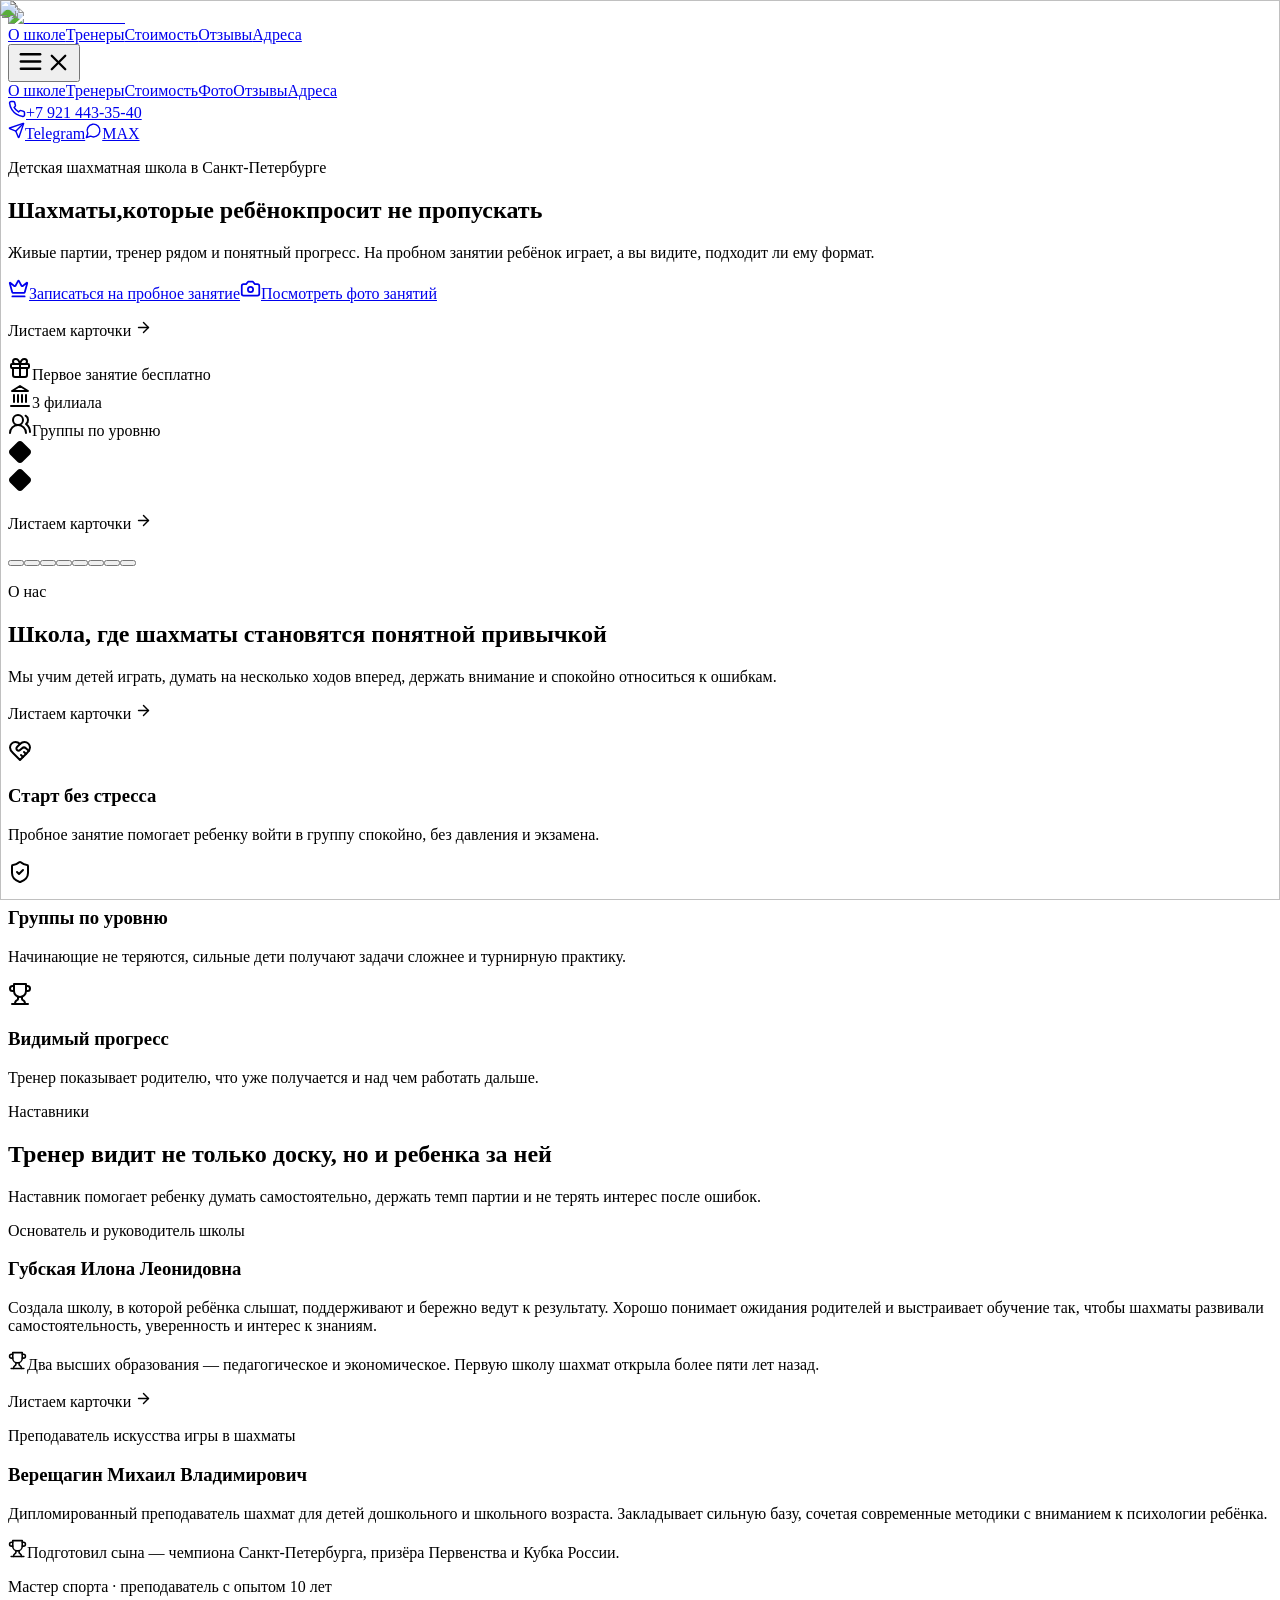
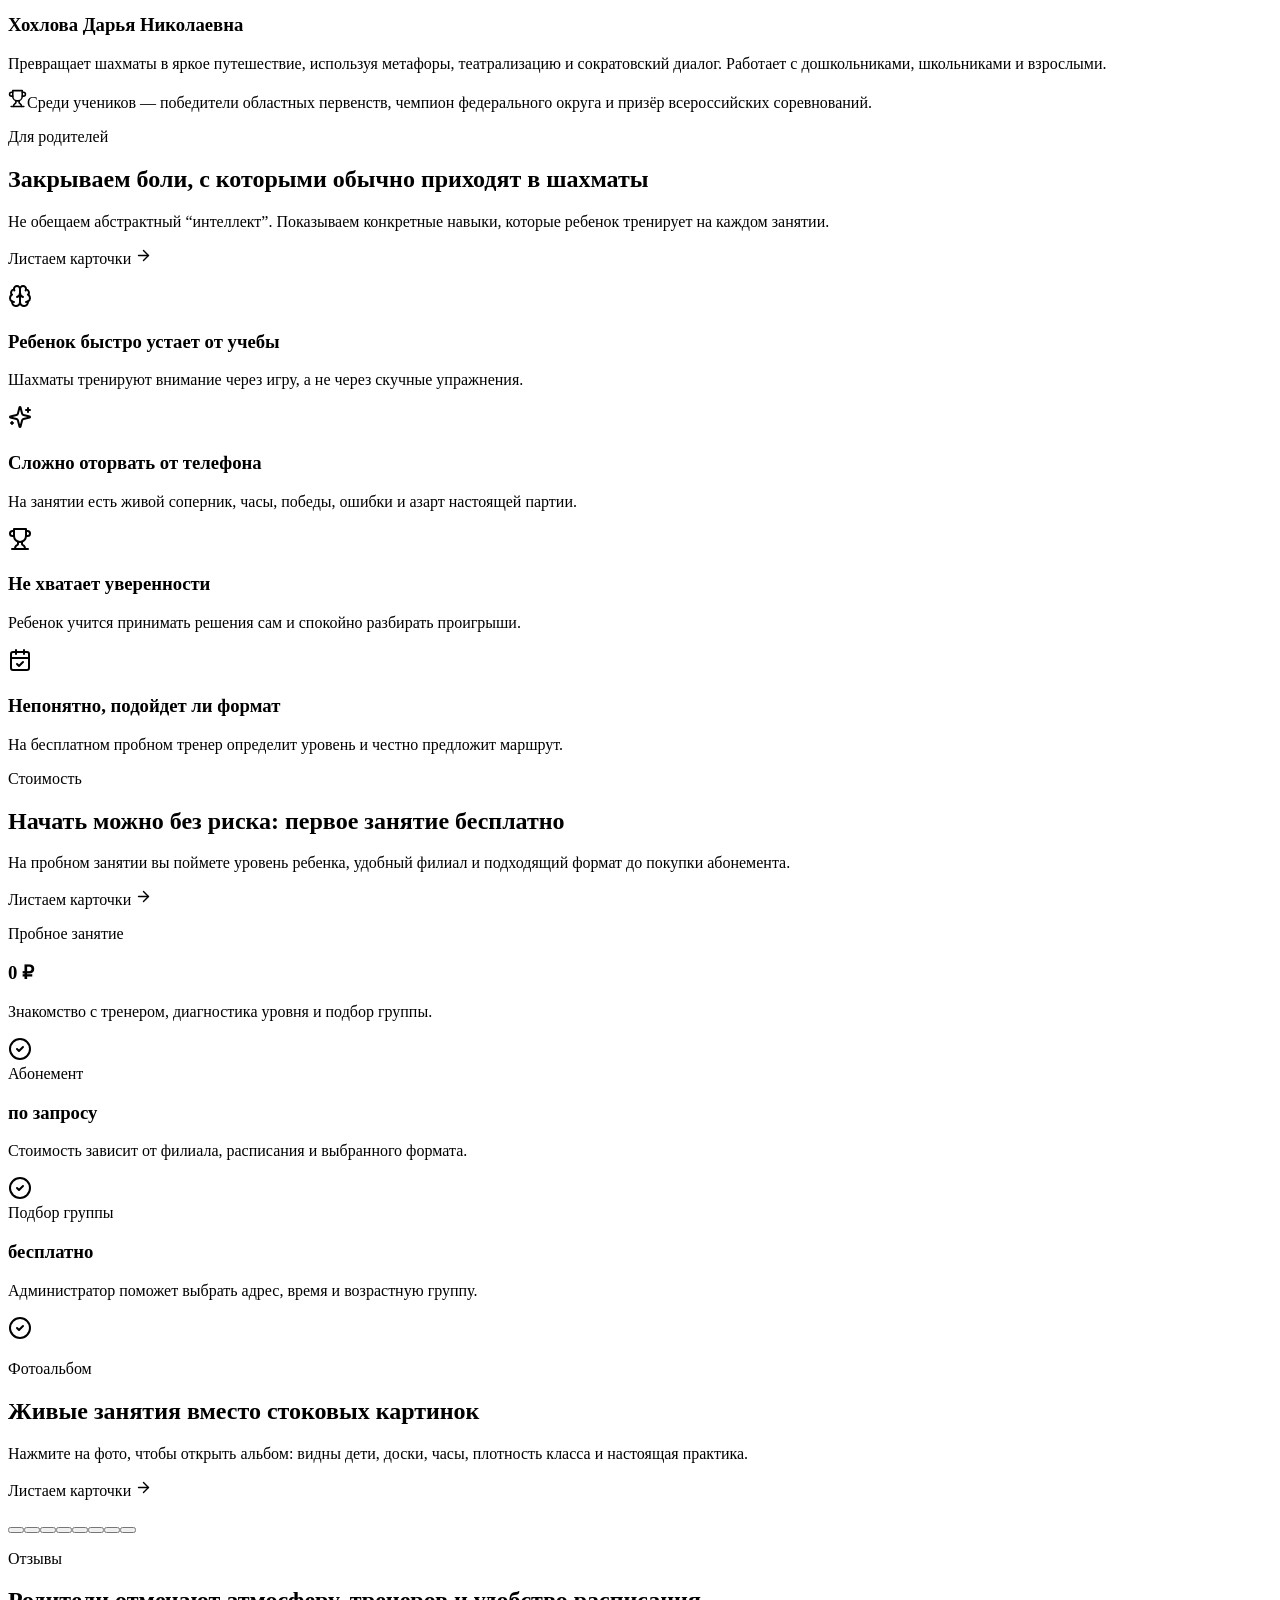
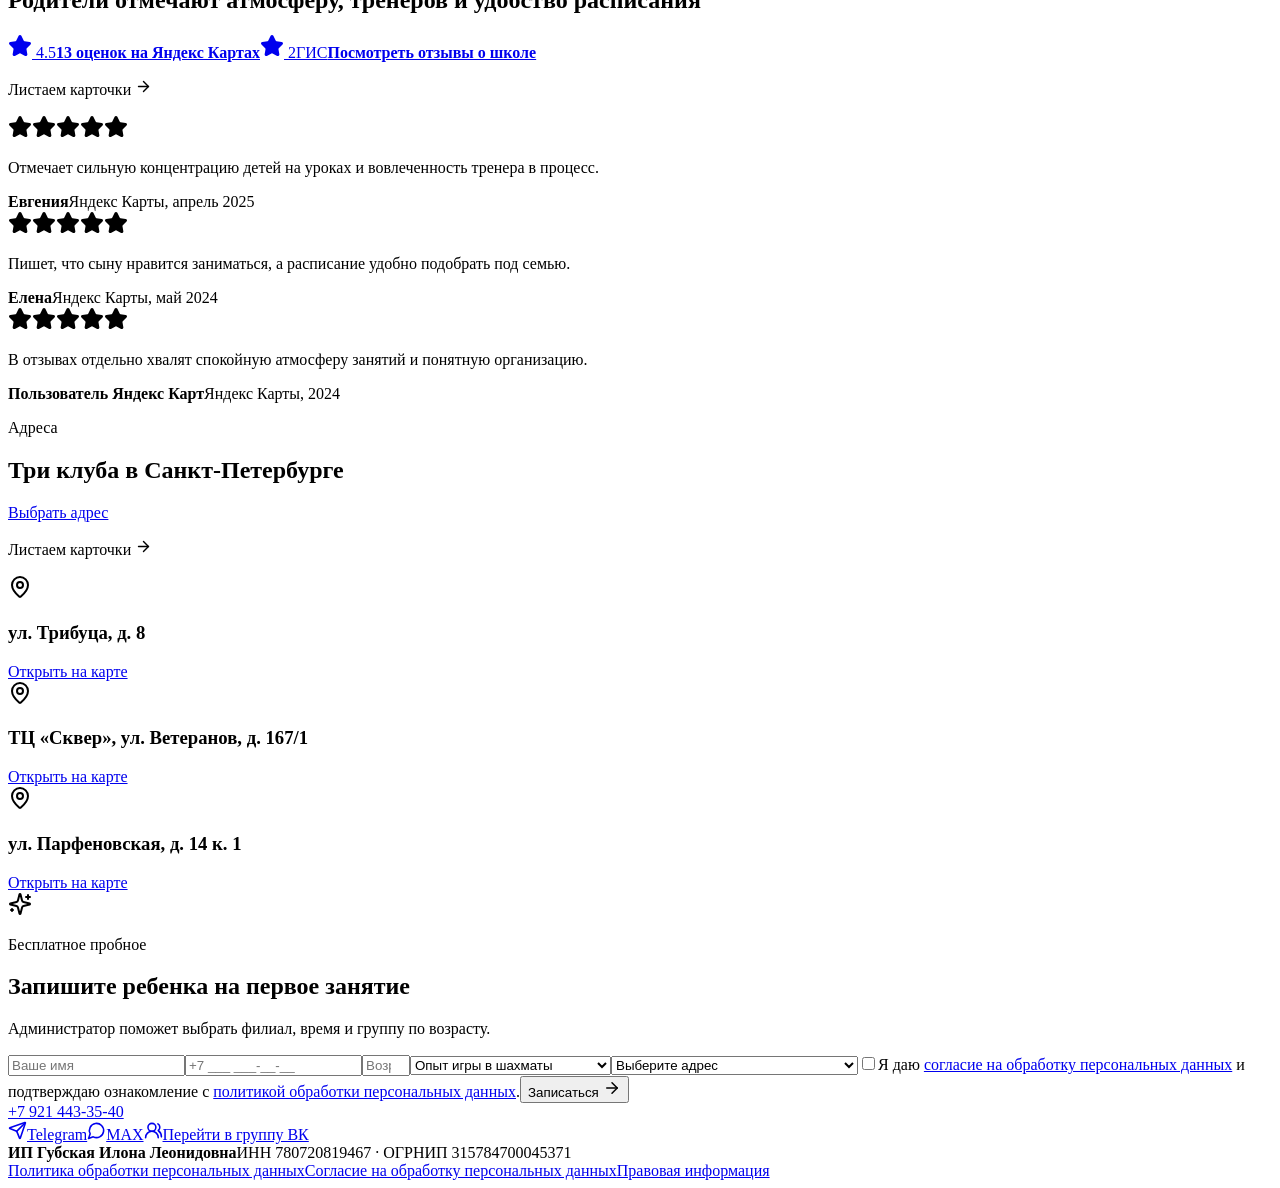
==== commit e096560f: "Require child age and chess experience in trial form" ====
--- a/index.html
+++ b/index.html
@@ -1 +1 @@
-<!DOCTYPE html><html lang="ru"><head><meta charSet="utf-8"/><link rel="preconnect" href="/" crossorigin=""/><meta name="viewport" content="width=device-width, initial-scale=1"/><link rel="preload" as="image" href="/shahmat-school-spb/logo-school-premium.png"/><link rel="preload" as="image" href="/shahmat-school-spb/web/hero-premium-class.webp"/><link rel="stylesheet" href="/shahmat-school-spb/_next/static/chunks/3whnuql8e8f6b.css" data-precedence="next"/><link rel="preload" as="script" fetchPriority="low" href="/shahmat-school-spb/_next/static/chunks/3ll07n217cgxf.js"/><script src="/shahmat-school-spb/_next/static/chunks/15orcrkp-_9ct.js" async=""></script><script src="/shahmat-school-spb/_next/static/chunks/1upe53-127sm4.js" async=""></script><script src="/shahmat-school-spb/_next/static/chunks/02n_-ncn298a-.js" async=""></script><script src="/shahmat-school-spb/_next/static/chunks/turbopack-015lxpabyi8ao.js" async=""></script><script src="/shahmat-school-spb/_next/static/chunks/05-c3ty_6dwfk.js" async=""></script><script src="/shahmat-school-spb/_next/static/chunks/14mrh2-p_w84d.js" async=""></script><script src="/shahmat-school-spb/_next/static/chunks/42dfpolrfqhuf.js" async=""></script><title>Школа шахмат | Детские занятия в Санкт-Петербурге</title><meta name="description" content="Детская шахматная школа в Санкт-Петербурге: пробное занятие, группы по возрасту, тренеры и три адреса."/><link rel="shortcut icon" href="/shahmat-school-spb/favicon.ico"/><link rel="icon" href="/shahmat-school-spb/favicon.ico" sizes="any"/><link rel="icon" href="/shahmat-school-spb/favicon.png" type="image/png" sizes="64x64"/><script src="/shahmat-school-spb/_next/static/chunks/0cz1d0mv5g_q7.js" noModule=""></script></head><body><div hidden=""><!--$--><!--/$--></div><main id="top"><header class="site-header"><a class="brand" href="#top" aria-label="Школа шахмат"><img alt="Школа шахмат" width="246" height="234" decoding="async" data-nimg="1" style="color:transparent" src="/shahmat-school-spb/logo-school-premium.png"/></a><nav class="primary-nav" aria-label="Навигация"><a href="#about">О школе</a><a href="#mentors">Тренеры</a><a href="#pricing">Стоимость</a><a href="#reviews">Отзывы</a><a href="#addresses">Адреса</a></nav><div class="mobile-menu" data-mobile-menu="true"><button class="menu-toggle" type="button" aria-label="Открыть меню" aria-expanded="false" aria-controls="mobile-navigation" data-menu-toggle="true"><svg xmlns="http://www.w3.org/2000/svg" width="29" height="29" viewBox="0 0 24 24" fill="none" stroke="currentColor" stroke-width="2" stroke-linecap="round" stroke-linejoin="round" class="lucide lucide-menu menu-icon-open"><line x1="4" x2="20" y1="12" y2="12"></line><line x1="4" x2="20" y1="6" y2="6"></line><line x1="4" x2="20" y1="18" y2="18"></line></svg><svg xmlns="http://www.w3.org/2000/svg" width="27" height="27" viewBox="0 0 24 24" fill="none" stroke="currentColor" stroke-width="2" stroke-linecap="round" stroke-linejoin="round" class="lucide lucide-x menu-icon-close"><path d="M18 6 6 18"></path><path d="m6 6 12 12"></path></svg></button><nav id="mobile-navigation" aria-label="Мобильная навигация"><a href="#about">О школе</a><a href="#mentors">Тренеры</a><a href="#pricing">Стоимость</a><a href="#gallery">Фото</a><a href="#reviews">Отзывы</a><a href="#addresses">Адреса</a></nav></div><div class="header-contacts"><a class="header-phone" href="tel:+79214433540"><svg xmlns="http://www.w3.org/2000/svg" width="18" height="18" viewBox="0 0 24 24" fill="none" stroke="currentColor" stroke-width="2" stroke-linecap="round" stroke-linejoin="round" class="lucide lucide-phone"><path d="M22 16.92v3a2 2 0 0 1-2.18 2 19.79 19.79 0 0 1-8.63-3.07 19.5 19.5 0 0 1-6-6 19.79 19.79 0 0 1-3.07-8.67A2 2 0 0 1 4.11 2h3a2 2 0 0 1 2 1.72 12.84 12.84 0 0 0 .7 2.81 2 2 0 0 1-.45 2.11L8.09 9.91a16 16 0 0 0 6 6l1.27-1.27a2 2 0 0 1 2.11-.45 12.84 12.84 0 0 0 2.81.7A2 2 0 0 1 22 16.92z"></path></svg>+7 921 443-35-40</a><div class="header-messengers" aria-label="Мессенджеры"><a href="https://t.me/+79214433540" target="_blank" rel="noreferrer" aria-label="Написать в Telegram"><svg xmlns="http://www.w3.org/2000/svg" width="17" height="17" viewBox="0 0 24 24" fill="none" stroke="currentColor" stroke-width="2" stroke-linecap="round" stroke-linejoin="round" class="lucide lucide-send"><path d="M14.536 21.686a.5.5 0 0 0 .937-.024l6.5-19a.496.496 0 0 0-.635-.635l-19 6.5a.5.5 0 0 0-.024.937l7.93 3.18a2 2 0 0 1 1.112 1.11z"></path><path d="m21.854 2.147-10.94 10.939"></path></svg><span>Telegram</span></a><a href="https://max.ru/u/+79214433540" target="_blank" rel="noreferrer" aria-label="Написать в MAX"><svg xmlns="http://www.w3.org/2000/svg" width="17" height="17" viewBox="0 0 24 24" fill="none" stroke="currentColor" stroke-width="2" stroke-linecap="round" stroke-linejoin="round" class="lucide lucide-message-circle"><path d="M7.9 20A9 9 0 1 0 4 16.1L2 22Z"></path></svg><span>MAX</span></a></div></div></header><section class="hero"><div class="hero-copy reveal"><p class="eyebrow">Детская шахматная школа в Санкт-Петербурге</p><h1><span>Шахматы,</span><span>которые ребёнок</span><span>просит не пропускать</span></h1><p class="lead">Живые партии, тренер рядом и понятный прогресс. На пробном занятии ребёнок играет, а вы видите, подходит ли ему формат.</p><div class="hero-actions"><a class="button primary" href="#trial"><svg xmlns="http://www.w3.org/2000/svg" width="21" height="21" viewBox="0 0 24 24" fill="none" stroke="currentColor" stroke-width="2" stroke-linecap="round" stroke-linejoin="round" class="lucide lucide-crown"><path d="M11.562 3.266a.5.5 0 0 1 .876 0L15.39 8.87a1 1 0 0 0 1.516.294L21.183 5.5a.5.5 0 0 1 .798.519l-2.834 10.246a1 1 0 0 1-.956.734H5.81a1 1 0 0 1-.957-.734L2.02 6.02a.5.5 0 0 1 .798-.519l4.276 3.664a1 1 0 0 0 1.516-.294z"></path><path d="M5 21h14"></path></svg><span>Записаться на пробное занятие</span></a><a class="button secondary" href="#gallery"><svg xmlns="http://www.w3.org/2000/svg" width="21" height="21" viewBox="0 0 24 24" fill="none" stroke="currentColor" stroke-width="2" stroke-linecap="round" stroke-linejoin="round" class="lucide lucide-camera"><path d="M14.5 4h-5L7 7H4a2 2 0 0 0-2 2v9a2 2 0 0 0 2 2h16a2 2 0 0 0 2-2V9a2 2 0 0 0-2-2h-3l-2.5-3z"></path><circle cx="12" cy="13" r="3"></circle></svg>Посмотреть фото занятий</a></div><p class="carousel-hint hero-carousel-hint">Листаем карточки <svg xmlns="http://www.w3.org/2000/svg" width="17" height="17" viewBox="0 0 24 24" fill="none" stroke="currentColor" stroke-width="2" stroke-linecap="round" stroke-linejoin="round" class="lucide lucide-arrow-right"><path d="M5 12h14"></path><path d="m12 5 7 7-7 7"></path></svg></p><div class="hero-trust" aria-label="Преимущества школы"><div><svg xmlns="http://www.w3.org/2000/svg" width="24" height="24" viewBox="0 0 24 24" fill="none" stroke="currentColor" stroke-width="2" stroke-linecap="round" stroke-linejoin="round" class="lucide lucide-gift"><rect x="3" y="8" width="18" height="4" rx="1"></rect><path d="M12 8v13"></path><path d="M19 12v7a2 2 0 0 1-2 2H7a2 2 0 0 1-2-2v-7"></path><path d="M7.5 8a2.5 2.5 0 0 1 0-5A4.8 8 0 0 1 12 8a4.8 8 0 0 1 4.5-5 2.5 2.5 0 0 1 0 5"></path></svg><span>Первое занятие бесплатно</span></div><div><svg xmlns="http://www.w3.org/2000/svg" width="24" height="24" viewBox="0 0 24 24" fill="none" stroke="currentColor" stroke-width="2" stroke-linecap="round" stroke-linejoin="round" class="lucide lucide-landmark"><line x1="3" x2="21" y1="22" y2="22"></line><line x1="6" x2="6" y1="18" y2="11"></line><line x1="10" x2="10" y1="18" y2="11"></line><line x1="14" x2="14" y1="18" y2="11"></line><line x1="18" x2="18" y1="18" y2="11"></line><polygon points="12 2 20 7 4 7"></polygon></svg><span>3 филиала</span></div><div><svg xmlns="http://www.w3.org/2000/svg" width="24" height="24" viewBox="0 0 24 24" fill="none" stroke="currentColor" stroke-width="2" stroke-linecap="round" stroke-linejoin="round" class="lucide lucide-users-round"><path d="M18 21a8 8 0 0 0-16 0"></path><circle cx="10" cy="8" r="5"></circle><path d="M22 20c0-3.37-2-6.5-4-8a5 5 0 0 0-.45-8.3"></path></svg><span>Группы по уровню</span></div></div></div><div class="hero-visual reveal delay-1"><svg xmlns="http://www.w3.org/2000/svg" width="24" height="24" viewBox="0 0 24 24" fill="currentColor" stroke="currentColor" stroke-width="2" stroke-linecap="round" stroke-linejoin="round" class="lucide lucide-diamond hero-diamond top"><path d="M2.7 10.3a2.41 2.41 0 0 0 0 3.41l7.59 7.59a2.41 2.41 0 0 0 3.41 0l7.59-7.59a2.41 2.41 0 0 0 0-3.41l-7.59-7.59a2.41 2.41 0 0 0-3.41 0Z"></path></svg><div class="hero-photo-frame"><img alt="Дети играют в шахматы на занятии" decoding="async" data-nimg="fill" style="position:absolute;height:100%;width:100%;left:0;top:0;right:0;bottom:0;color:transparent" src="/shahmat-school-spb/web/hero-premium-class.webp"/></div><svg xmlns="http://www.w3.org/2000/svg" width="24" height="24" viewBox="0 0 24 24" fill="currentColor" stroke="currentColor" stroke-width="2" stroke-linecap="round" stroke-linejoin="round" class="lucide lucide-diamond hero-diamond side"><path d="M2.7 10.3a2.41 2.41 0 0 0 0 3.41l7.59 7.59a2.41 2.41 0 0 0 3.41 0l7.59-7.59a2.41 2.41 0 0 0 0-3.41l-7.59-7.59a2.41 2.41 0 0 0-3.41 0Z"></path></svg></div></section><div class="ribbon-wrap"><p class="carousel-hint">Листаем карточки <svg xmlns="http://www.w3.org/2000/svg" width="17" height="17" viewBox="0 0 24 24" fill="none" stroke="currentColor" stroke-width="2" stroke-linecap="round" stroke-linejoin="round" class="lucide lucide-arrow-right"><path d="M5 12h14"></path><path d="m12 5 7 7-7 7"></path></svg></p><section class="photo-ribbon" aria-label="Фотографии занятий" data-gallery="true"><div class="ribbon-track"><button class="ribbon-photo" type="button" aria-label="Открыть фото: Дети играют шахматные партии на занятии" data-gallery-button="true"><img alt="Дети играют шахматные партии на занятии" loading="lazy" decoding="async" data-nimg="fill" style="position:absolute;height:100%;width:100%;left:0;top:0;right:0;bottom:0;color:transparent" src="/shahmat-school-spb/gallery/school-11-premium.webp"/></button><button class="ribbon-photo" type="button" aria-label="Открыть фото: Ребенок думает над позицией" data-gallery-button="true"><img alt="Ребенок думает над позицией" loading="lazy" decoding="async" data-nimg="fill" style="position:absolute;height:100%;width:100%;left:0;top:0;right:0;bottom:0;color:transparent" src="/shahmat-school-spb/gallery/school-13-premium.webp"/></button><button class="ribbon-photo" type="button" aria-label="Открыть фото: Групповое занятие в шахматном классе" data-gallery-button="true"><img alt="Групповое занятие в шахматном классе" loading="lazy" decoding="async" data-nimg="fill" style="position:absolute;height:100%;width:100%;left:0;top:0;right:0;bottom:0;color:transparent" src="/shahmat-school-spb/gallery/school-06-premium.webp"/></button><button class="ribbon-photo" type="button" aria-label="Открыть фото: Шахматные доски и часы на уроке" data-gallery-button="true"><img alt="Шахматные доски и часы на уроке" loading="lazy" decoding="async" data-nimg="fill" style="position:absolute;height:100%;width:100%;left:0;top:0;right:0;bottom:0;color:transparent" src="/shahmat-school-spb/gallery/school-03-premium.webp"/></button><button class="ribbon-photo" type="button" aria-label="Открыть фото: Партии детей за длинным столом" data-gallery-button="true"><img alt="Партии детей за длинным столом" loading="lazy" decoding="async" data-nimg="fill" style="position:absolute;height:100%;width:100%;left:0;top:0;right:0;bottom:0;color:transparent" src="/shahmat-school-spb/gallery/school-08-premium.webp"/></button><button class="ribbon-photo" type="button" aria-label="Открыть фото: Практика с шахматными часами" data-gallery-button="true"><img alt="Практика с шахматными часами" loading="lazy" decoding="async" data-nimg="fill" style="position:absolute;height:100%;width:100%;left:0;top:0;right:0;bottom:0;color:transparent" src="/shahmat-school-spb/gallery/school-14-premium.webp"/></button><button class="ribbon-photo" type="button" aria-label="Открыть фото: Шахматный класс во время занятия" data-gallery-button="true"><img alt="Шахматный класс во время занятия" loading="lazy" decoding="async" data-nimg="fill" style="position:absolute;height:100%;width:100%;left:0;top:0;right:0;bottom:0;color:transparent" src="/shahmat-school-spb/gallery/school-01-premium.webp"/></button><button class="ribbon-photo" type="button" aria-label="Открыть фото: Ученики школы у демонстрационной шахматной доски" data-gallery-button="true"><img alt="Ученики школы у демонстрационной шахматной доски" loading="lazy" decoding="async" data-nimg="fill" style="position:absolute;height:100%;width:100%;left:0;top:0;right:0;bottom:0;color:transparent" src="/shahmat-school-spb/gallery/school-02-premium.webp"/></button></div></section></div><section class="section about-section" id="about"><div class="section-heading"><div><p class="eyebrow">О нас</p><h2>Школа, где шахматы становятся понятной привычкой</h2></div><p>Мы учим детей играть, думать на несколько ходов вперед, держать внимание и спокойно относиться к ошибкам.</p></div><div class="about-grid"><article class="about-photo"><img alt="Дети играют шахматные партии на занятии" loading="lazy" decoding="async" data-nimg="fill" style="position:absolute;height:100%;width:100%;left:0;top:0;right:0;bottom:0;color:transparent" src="/shahmat-school-spb/gallery/school-11-premium.webp"/></article><p class="carousel-hint about-carousel-hint">Листаем карточки <svg xmlns="http://www.w3.org/2000/svg" width="17" height="17" viewBox="0 0 24 24" fill="none" stroke="currentColor" stroke-width="2" stroke-linecap="round" stroke-linejoin="round" class="lucide lucide-arrow-right"><path d="M5 12h14"></path><path d="m12 5 7 7-7 7"></path></svg></p><div class="about-copy"><article class="feature-card"><svg xmlns="http://www.w3.org/2000/svg" width="24" height="24" viewBox="0 0 24 24" fill="none" stroke="currentColor" stroke-width="2" stroke-linecap="round" stroke-linejoin="round" class="lucide lucide-heart-handshake"><path d="M19 14c1.49-1.46 3-3.21 3-5.5A5.5 5.5 0 0 0 16.5 3c-1.76 0-3 .5-4.5 2-1.5-1.5-2.74-2-4.5-2A5.5 5.5 0 0 0 2 8.5c0 2.3 1.5 4.05 3 5.5l7 7Z"></path><path d="M12 5 9.04 7.96a2.17 2.17 0 0 0 0 3.08c.82.82 2.13.85 3 .07l2.07-1.9a2.82 2.82 0 0 1 3.79 0l2.96 2.66"></path><path d="m18 15-2-2"></path><path d="m15 18-2-2"></path></svg><h3>Старт без стресса</h3><p>Пробное занятие помогает ребенку войти в группу спокойно, без давления и экзамена.</p></article><article class="feature-card"><svg xmlns="http://www.w3.org/2000/svg" width="24" height="24" viewBox="0 0 24 24" fill="none" stroke="currentColor" stroke-width="2" stroke-linecap="round" stroke-linejoin="round" class="lucide lucide-shield-check"><path d="M20 13c0 5-3.5 7.5-7.66 8.95a1 1 0 0 1-.67-.01C7.5 20.5 4 18 4 13V6a1 1 0 0 1 1-1c2 0 4.5-1.2 6.24-2.72a1.17 1.17 0 0 1 1.52 0C14.51 3.81 17 5 19 5a1 1 0 0 1 1 1z"></path><path d="m9 12 2 2 4-4"></path></svg><h3>Группы по уровню</h3><p>Начинающие не теряются, сильные дети получают задачи сложнее и турнирную практику.</p></article><article class="feature-card"><svg xmlns="http://www.w3.org/2000/svg" width="24" height="24" viewBox="0 0 24 24" fill="none" stroke="currentColor" stroke-width="2" stroke-linecap="round" stroke-linejoin="round" class="lucide lucide-trophy"><path d="M6 9H4.5a2.5 2.5 0 0 1 0-5H6"></path><path d="M18 9h1.5a2.5 2.5 0 0 0 0-5H18"></path><path d="M4 22h16"></path><path d="M10 14.66V17c0 .55-.47.98-.97 1.21C7.85 18.75 7 20.24 7 22"></path><path d="M14 14.66V17c0 .55.47.98.97 1.21C16.15 18.75 17 20.24 17 22"></path><path d="M18 2H6v7a6 6 0 0 0 12 0V2Z"></path></svg><h3>Видимый прогресс</h3><p>Тренер показывает родителю, что уже получается и над чем работать дальше.</p></article></div></div></section><section class="section mentors-section" id="mentors"><div class="section-heading"><div><p class="eyebrow">Наставники</p><h2>Тренер видит не только доску, но и ребенка за ней</h2></div><p>Наставник помогает ребенку думать самостоятельно, держать темп партии и не терять интерес после ошибок.</p></div><article class="mentor-card featured mentor-featured"><div class="mentor-photo"><img alt="Губская Илона Леонидовна" loading="lazy" decoding="async" data-nimg="fill" class="portrait-safe" style="position:absolute;height:100%;width:100%;left:0;top:0;right:0;bottom:0;color:transparent" src="/shahmat-school-spb/web/director-gubskaya.webp"/></div><div class="mentor-info"><p class="mentor-position">Основатель и руководитель школы</p><h3>Губская Илона Леонидовна</h3><p>Создала школу, в которой ребёнка слышат, поддерживают и бережно ведут к результату. Хорошо понимает ожидания родителей и выстраивает обучение так, чтобы шахматы развивали самостоятельность, уверенность и интерес к знаниям.</p><p class="mentor-achievement"><svg xmlns="http://www.w3.org/2000/svg" width="19" height="19" viewBox="0 0 24 24" fill="none" stroke="currentColor" stroke-width="2" stroke-linecap="round" stroke-linejoin="round" class="lucide lucide-trophy"><path d="M6 9H4.5a2.5 2.5 0 0 1 0-5H6"></path><path d="M18 9h1.5a2.5 2.5 0 0 0 0-5H18"></path><path d="M4 22h16"></path><path d="M10 14.66V17c0 .55-.47.98-.97 1.21C7.85 18.75 7 20.24 7 22"></path><path d="M14 14.66V17c0 .55.47.98.97 1.21C16.15 18.75 17 20.24 17 22"></path><path d="M18 2H6v7a6 6 0 0 0 12 0V2Z"></path></svg>Два высших образования — педагогическое и экономическое. Первую школу шахмат открыла более пяти лет назад.</p></div></article><p class="carousel-hint">Листаем карточки <svg xmlns="http://www.w3.org/2000/svg" width="17" height="17" viewBox="0 0 24 24" fill="none" stroke="currentColor" stroke-width="2" stroke-linecap="round" stroke-linejoin="round" class="lucide lucide-arrow-right"><path d="M5 12h14"></path><path d="m12 5 7 7-7 7"></path></svg></p><div class="mentors-grid" data-reset-scroll="true"><article class="mentor-card"><div class="mentor-photo"><img alt="Верещагин Михаил Владимирович" loading="lazy" decoding="async" data-nimg="fill" class="portrait-safe" style="position:absolute;height:100%;width:100%;left:0;top:0;right:0;bottom:0;color:transparent" src="/shahmat-school-spb/web/trainer-vereshchagin.webp"/></div><div class="mentor-info"><p class="mentor-position">Преподаватель искусства игры в шахматы</p><h3>Верещагин Михаил Владимирович</h3><p>Дипломированный преподаватель шахмат для детей дошкольного и школьного возраста. Закладывает сильную базу, сочетая современные методики с вниманием к психологии ребёнка.</p><p class="mentor-achievement"><svg xmlns="http://www.w3.org/2000/svg" width="19" height="19" viewBox="0 0 24 24" fill="none" stroke="currentColor" stroke-width="2" stroke-linecap="round" stroke-linejoin="round" class="lucide lucide-trophy"><path d="M6 9H4.5a2.5 2.5 0 0 1 0-5H6"></path><path d="M18 9h1.5a2.5 2.5 0 0 0 0-5H18"></path><path d="M4 22h16"></path><path d="M10 14.66V17c0 .55-.47.98-.97 1.21C7.85 18.75 7 20.24 7 22"></path><path d="M14 14.66V17c0 .55.47.98.97 1.21C16.15 18.75 17 20.24 17 22"></path><path d="M18 2H6v7a6 6 0 0 0 12 0V2Z"></path></svg>Подготовил сына — чемпиона Санкт-Петербурга, призёра Первенства и Кубка России.</p></div></article><article class="mentor-card"><div class="mentor-photo"><img alt="Хохлова Дарья Николаевна" loading="lazy" decoding="async" data-nimg="fill" class="portrait-safe" style="position:absolute;height:100%;width:100%;left:0;top:0;right:0;bottom:0;color:transparent" src="/shahmat-school-spb/web/trainer-khokhlova.webp"/></div><div class="mentor-info"><p class="mentor-position">Мастер спорта · преподаватель с опытом 10 лет</p><h3>Хохлова Дарья Николаевна</h3><p>Превращает шахматы в яркое путешествие, используя метафоры, театрализацию и сократовский диалог. Работает с дошкольниками, школьниками и взрослыми.</p><p class="mentor-achievement"><svg xmlns="http://www.w3.org/2000/svg" width="19" height="19" viewBox="0 0 24 24" fill="none" stroke="currentColor" stroke-width="2" stroke-linecap="round" stroke-linejoin="round" class="lucide lucide-trophy"><path d="M6 9H4.5a2.5 2.5 0 0 1 0-5H6"></path><path d="M18 9h1.5a2.5 2.5 0 0 0 0-5H18"></path><path d="M4 22h16"></path><path d="M10 14.66V17c0 .55-.47.98-.97 1.21C7.85 18.75 7 20.24 7 22"></path><path d="M14 14.66V17c0 .55.47.98.97 1.21C16.15 18.75 17 20.24 17 22"></path><path d="M18 2H6v7a6 6 0 0 0 12 0V2Z"></path></svg>Среди учеников — победители областных первенств, чемпион федерального округа и призёр всероссийских соревнований.</p></div></article></div></section><section class="section pain-section"><div class="section-heading compact"><div><p class="eyebrow">Для родителей</p><h2>Закрываем боли, с которыми обычно приходят в шахматы</h2></div><p>Не обещаем абстрактный “интеллект”. Показываем конкретные навыки, которые ребенок тренирует на каждом занятии.</p></div><p class="carousel-hint">Листаем карточки <svg xmlns="http://www.w3.org/2000/svg" width="17" height="17" viewBox="0 0 24 24" fill="none" stroke="currentColor" stroke-width="2" stroke-linecap="round" stroke-linejoin="round" class="lucide lucide-arrow-right"><path d="M5 12h14"></path><path d="m12 5 7 7-7 7"></path></svg></p><div class="pain-grid"><article class="pain-card"><svg xmlns="http://www.w3.org/2000/svg" width="24" height="24" viewBox="0 0 24 24" fill="none" stroke="currentColor" stroke-width="2" stroke-linecap="round" stroke-linejoin="round" class="lucide lucide-brain"><path d="M12 5a3 3 0 1 0-5.997.125 4 4 0 0 0-2.526 5.77 4 4 0 0 0 .556 6.588A4 4 0 1 0 12 18Z"></path><path d="M12 5a3 3 0 1 1 5.997.125 4 4 0 0 1 2.526 5.77 4 4 0 0 1-.556 6.588A4 4 0 1 1 12 18Z"></path><path d="M15 13a4.5 4.5 0 0 1-3-4 4.5 4.5 0 0 1-3 4"></path><path d="M17.599 6.5a3 3 0 0 0 .399-1.375"></path><path d="M6.003 5.125A3 3 0 0 0 6.401 6.5"></path><path d="M3.477 10.896a4 4 0 0 1 .585-.396"></path><path d="M19.938 10.5a4 4 0 0 1 .585.396"></path><path d="M6 18a4 4 0 0 1-1.967-.516"></path><path d="M19.967 17.484A4 4 0 0 1 18 18"></path></svg><h3>Ребенок быстро устает от учебы</h3><p>Шахматы тренируют внимание через игру, а не через скучные упражнения.</p></article><article class="pain-card"><svg xmlns="http://www.w3.org/2000/svg" width="24" height="24" viewBox="0 0 24 24" fill="none" stroke="currentColor" stroke-width="2" stroke-linecap="round" stroke-linejoin="round" class="lucide lucide-sparkles"><path d="M9.937 15.5A2 2 0 0 0 8.5 14.063l-6.135-1.582a.5.5 0 0 1 0-.962L8.5 9.936A2 2 0 0 0 9.937 8.5l1.582-6.135a.5.5 0 0 1 .963 0L14.063 8.5A2 2 0 0 0 15.5 9.937l6.135 1.581a.5.5 0 0 1 0 .964L15.5 14.063a2 2 0 0 0-1.437 1.437l-1.582 6.135a.5.5 0 0 1-.963 0z"></path><path d="M20 3v4"></path><path d="M22 5h-4"></path><path d="M4 17v2"></path><path d="M5 18H3"></path></svg><h3>Сложно оторвать от телефона</h3><p>На занятии есть живой соперник, часы, победы, ошибки и азарт настоящей партии.</p></article><article class="pain-card"><svg xmlns="http://www.w3.org/2000/svg" width="24" height="24" viewBox="0 0 24 24" fill="none" stroke="currentColor" stroke-width="2" stroke-linecap="round" stroke-linejoin="round" class="lucide lucide-trophy"><path d="M6 9H4.5a2.5 2.5 0 0 1 0-5H6"></path><path d="M18 9h1.5a2.5 2.5 0 0 0 0-5H18"></path><path d="M4 22h16"></path><path d="M10 14.66V17c0 .55-.47.98-.97 1.21C7.85 18.75 7 20.24 7 22"></path><path d="M14 14.66V17c0 .55.47.98.97 1.21C16.15 18.75 17 20.24 17 22"></path><path d="M18 2H6v7a6 6 0 0 0 12 0V2Z"></path></svg><h3>Не хватает уверенности</h3><p>Ребенок учится принимать решения сам и спокойно разбирать проигрыши.</p></article><article class="pain-card"><svg xmlns="http://www.w3.org/2000/svg" width="24" height="24" viewBox="0 0 24 24" fill="none" stroke="currentColor" stroke-width="2" stroke-linecap="round" stroke-linejoin="round" class="lucide lucide-calendar-check"><path d="M8 2v4"></path><path d="M16 2v4"></path><rect width="18" height="18" x="3" y="4" rx="2"></rect><path d="M3 10h18"></path><path d="m9 16 2 2 4-4"></path></svg><h3>Непонятно, подойдет ли формат</h3><p>На бесплатном пробном тренер определит уровень и честно предложит маршрут.</p></article></div></section><section class="section pricing-section" id="pricing"><div class="section-heading"><div><p class="eyebrow">Стоимость</p><h2>Начать можно без риска: первое занятие бесплатно</h2></div><p>На пробном занятии вы поймете уровень ребенка, удобный филиал и подходящий формат до покупки абонемента.</p></div><p class="carousel-hint">Листаем карточки <svg xmlns="http://www.w3.org/2000/svg" width="17" height="17" viewBox="0 0 24 24" fill="none" stroke="currentColor" stroke-width="2" stroke-linecap="round" stroke-linejoin="round" class="lucide lucide-arrow-right"><path d="M5 12h14"></path><path d="m12 5 7 7-7 7"></path></svg></p><div class="pricing-grid"><article class="price-card"><span>Пробное занятие</span><h3>0 ₽</h3><p>Знакомство с тренером, диагностика уровня и подбор группы.</p><svg xmlns="http://www.w3.org/2000/svg" width="24" height="24" viewBox="0 0 24 24" fill="none" stroke="currentColor" stroke-width="2" stroke-linecap="round" stroke-linejoin="round" class="lucide lucide-circle-check"><circle cx="12" cy="12" r="10"></circle><path d="m9 12 2 2 4-4"></path></svg></article><article class="price-card"><span>Абонемент</span><h3>по запросу</h3><p>Стоимость зависит от филиала, расписания и выбранного формата.</p><svg xmlns="http://www.w3.org/2000/svg" width="24" height="24" viewBox="0 0 24 24" fill="none" stroke="currentColor" stroke-width="2" stroke-linecap="round" stroke-linejoin="round" class="lucide lucide-circle-check"><circle cx="12" cy="12" r="10"></circle><path d="m9 12 2 2 4-4"></path></svg></article><article class="price-card"><span>Подбор группы</span><h3>бесплатно</h3><p>Администратор поможет выбрать адрес, время и возрастную группу.</p><svg xmlns="http://www.w3.org/2000/svg" width="24" height="24" viewBox="0 0 24 24" fill="none" stroke="currentColor" stroke-width="2" stroke-linecap="round" stroke-linejoin="round" class="lucide lucide-circle-check"><circle cx="12" cy="12" r="10"></circle><path d="m9 12 2 2 4-4"></path></svg></article></div></section><section class="section gallery-section" id="gallery"><div class="section-heading"><div><p class="eyebrow">Фотоальбом</p><h2>Живые занятия вместо стоковых картинок</h2></div><p>Нажмите на фото, чтобы открыть альбом: видны дети, доски, часы, плотность класса и настоящая практика.</p></div><p class="carousel-hint">Листаем карточки <svg xmlns="http://www.w3.org/2000/svg" width="17" height="17" viewBox="0 0 24 24" fill="none" stroke="currentColor" stroke-width="2" stroke-linecap="round" stroke-linejoin="round" class="lucide lucide-arrow-right"><path d="M5 12h14"></path><path d="m12 5 7 7-7 7"></path></svg></p><section class="gallery-grid" aria-label="Фотоальбом школы" data-gallery="true"><div class="gallery-track"><button class="gallery-card wide" type="button" aria-label="Открыть фото: Дети играют шахматные партии на занятии" data-gallery-button="true"><img alt="Дети играют шахматные партии на занятии" loading="lazy" decoding="async" data-nimg="fill" style="position:absolute;height:100%;width:100%;left:0;top:0;right:0;bottom:0;color:transparent" src="/shahmat-school-spb/gallery/school-11-premium.webp"/></button><button class="gallery-card" type="button" aria-label="Открыть фото: Ребенок думает над позицией" data-gallery-button="true"><img alt="Ребенок думает над позицией" loading="lazy" decoding="async" data-nimg="fill" style="position:absolute;height:100%;width:100%;left:0;top:0;right:0;bottom:0;color:transparent" src="/shahmat-school-spb/gallery/school-13-premium.webp"/></button><button class="gallery-card" type="button" aria-label="Открыть фото: Групповое занятие в шахматном классе" data-gallery-button="true"><img alt="Групповое занятие в шахматном классе" loading="lazy" decoding="async" data-nimg="fill" style="position:absolute;height:100%;width:100%;left:0;top:0;right:0;bottom:0;color:transparent" src="/shahmat-school-spb/gallery/school-06-premium.webp"/></button><button class="gallery-card" type="button" aria-label="Открыть фото: Шахматные доски и часы на уроке" data-gallery-button="true"><img alt="Шахматные доски и часы на уроке" loading="lazy" decoding="async" data-nimg="fill" style="position:absolute;height:100%;width:100%;left:0;top:0;right:0;bottom:0;color:transparent" src="/shahmat-school-spb/gallery/school-03-premium.webp"/></button><button class="gallery-card" type="button" aria-label="Открыть фото: Партии детей за длинным столом" data-gallery-button="true"><img alt="Партии детей за длинным столом" loading="lazy" decoding="async" data-nimg="fill" style="position:absolute;height:100%;width:100%;left:0;top:0;right:0;bottom:0;color:transparent" src="/shahmat-school-spb/gallery/school-08-premium.webp"/></button><button class="gallery-card" type="button" aria-label="Открыть фото: Практика с шахматными часами" data-gallery-button="true"><img alt="Практика с шахматными часами" loading="lazy" decoding="async" data-nimg="fill" style="position:absolute;height:100%;width:100%;left:0;top:0;right:0;bottom:0;color:transparent" src="/shahmat-school-spb/gallery/school-14-premium.webp"/></button><button class="gallery-card" type="button" aria-label="Открыть фото: Шахматный класс во время занятия" data-gallery-button="true"><img alt="Шахматный класс во время занятия" loading="lazy" decoding="async" data-nimg="fill" style="position:absolute;height:100%;width:100%;left:0;top:0;right:0;bottom:0;color:transparent" src="/shahmat-school-spb/gallery/school-01-premium.webp"/></button><button class="gallery-card" type="button" aria-label="Открыть фото: Ученики школы у демонстрационной шахматной доски" data-gallery-button="true"><img alt="Ученики школы у демонстрационной шахматной доски" loading="lazy" decoding="async" data-nimg="fill" style="position:absolute;height:100%;width:100%;left:0;top:0;right:0;bottom:0;color:transparent" src="/shahmat-school-spb/gallery/school-02-premium.webp"/></button></div></section><template id="gallery-lightbox-template"><div class="lightbox" role="dialog" aria-modal="true" aria-label="Просмотр фотографии"><button class="lightbox-close" type="button" data-lightbox-close="true" aria-label="Закрыть"><svg xmlns="http://www.w3.org/2000/svg" width="24" height="24" viewBox="0 0 24 24" fill="none" stroke="currentColor" stroke-width="2" stroke-linecap="round" stroke-linejoin="round" class="lucide lucide-x"><path d="M18 6 6 18"></path><path d="m6 6 12 12"></path></svg></button><button class="lightbox-nav prev" type="button" data-lightbox-prev="true" aria-label="Предыдущее фото"><svg xmlns="http://www.w3.org/2000/svg" width="24" height="24" viewBox="0 0 24 24" fill="none" stroke="currentColor" stroke-width="2" stroke-linecap="round" stroke-linejoin="round" class="lucide lucide-chevron-left"><path d="m15 18-6-6 6-6"></path></svg></button><figure class="lightbox-frame"><img data-lightbox-image="true" alt=""/><figcaption data-lightbox-caption="true"></figcaption></figure><button class="lightbox-nav next" type="button" data-lightbox-next="true" aria-label="Следующее фото"><svg xmlns="http://www.w3.org/2000/svg" width="24" height="24" viewBox="0 0 24 24" fill="none" stroke="currentColor" stroke-width="2" stroke-linecap="round" stroke-linejoin="round" class="lucide lucide-chevron-right"><path d="m9 18 6-6-6-6"></path></svg></button></div></template></section><section class="section reviews-section" id="reviews"><div class="section-heading"><div><p class="eyebrow">Отзывы</p><h2>Родители отмечают атмосферу, тренеров и удобство расписания</h2></div><div class="review-platforms"><a class="rating-card" href="https://yandex.ru/maps/org/shakh_mat/75118180436/reviews/" target="_blank" rel="noreferrer"><span><svg xmlns="http://www.w3.org/2000/svg" width="24" height="24" viewBox="0 0 24 24" fill="currentColor" stroke="currentColor" stroke-width="2" stroke-linecap="round" stroke-linejoin="round" class="lucide lucide-star"><path d="M11.525 2.295a.53.53 0 0 1 .95 0l2.31 4.679a2.123 2.123 0 0 0 1.595 1.16l5.166.756a.53.53 0 0 1 .294.904l-3.736 3.638a2.123 2.123 0 0 0-.611 1.878l.882 5.14a.53.53 0 0 1-.771.56l-4.618-2.428a2.122 2.122 0 0 0-1.973 0L6.396 21.01a.53.53 0 0 1-.77-.56l.881-5.139a2.122 2.122 0 0 0-.611-1.879L2.16 9.795a.53.53 0 0 1 .294-.906l5.165-.755a2.122 2.122 0 0 0 1.597-1.16z"></path></svg> 4.5</span><strong>13 оценок на Яндекс Картах</strong></a><a class="rating-card rating-card-2gis" href="https://2gis.ru/spb/firm/70000001069050516" target="_blank" rel="noreferrer"><span><svg xmlns="http://www.w3.org/2000/svg" width="24" height="24" viewBox="0 0 24 24" fill="currentColor" stroke="currentColor" stroke-width="2" stroke-linecap="round" stroke-linejoin="round" class="lucide lucide-star"><path d="M11.525 2.295a.53.53 0 0 1 .95 0l2.31 4.679a2.123 2.123 0 0 0 1.595 1.16l5.166.756a.53.53 0 0 1 .294.904l-3.736 3.638a2.123 2.123 0 0 0-.611 1.878l.882 5.14a.53.53 0 0 1-.771.56l-4.618-2.428a2.122 2.122 0 0 0-1.973 0L6.396 21.01a.53.53 0 0 1-.77-.56l.881-5.139a2.122 2.122 0 0 0-.611-1.879L2.16 9.795a.53.53 0 0 1 .294-.906l5.165-.755a2.122 2.122 0 0 0 1.597-1.16z"></path></svg> 2ГИС</span><strong>Посмотреть отзывы о школе</strong></a></div></div><p class="carousel-hint">Листаем карточки <svg xmlns="http://www.w3.org/2000/svg" width="17" height="17" viewBox="0 0 24 24" fill="none" stroke="currentColor" stroke-width="2" stroke-linecap="round" stroke-linejoin="round" class="lucide lucide-arrow-right"><path d="M5 12h14"></path><path d="m12 5 7 7-7 7"></path></svg></p><div class="reviews-grid"><article class="review-card"><div class="stars" aria-label="5 звезд"><svg xmlns="http://www.w3.org/2000/svg" width="24" height="24" viewBox="0 0 24 24" fill="currentColor" stroke="currentColor" stroke-width="2" stroke-linecap="round" stroke-linejoin="round" class="lucide lucide-star"><path d="M11.525 2.295a.53.53 0 0 1 .95 0l2.31 4.679a2.123 2.123 0 0 0 1.595 1.16l5.166.756a.53.53 0 0 1 .294.904l-3.736 3.638a2.123 2.123 0 0 0-.611 1.878l.882 5.14a.53.53 0 0 1-.771.56l-4.618-2.428a2.122 2.122 0 0 0-1.973 0L6.396 21.01a.53.53 0 0 1-.77-.56l.881-5.139a2.122 2.122 0 0 0-.611-1.879L2.16 9.795a.53.53 0 0 1 .294-.906l5.165-.755a2.122 2.122 0 0 0 1.597-1.16z"></path></svg><svg xmlns="http://www.w3.org/2000/svg" width="24" height="24" viewBox="0 0 24 24" fill="currentColor" stroke="currentColor" stroke-width="2" stroke-linecap="round" stroke-linejoin="round" class="lucide lucide-star"><path d="M11.525 2.295a.53.53 0 0 1 .95 0l2.31 4.679a2.123 2.123 0 0 0 1.595 1.16l5.166.756a.53.53 0 0 1 .294.904l-3.736 3.638a2.123 2.123 0 0 0-.611 1.878l.882 5.14a.53.53 0 0 1-.771.56l-4.618-2.428a2.122 2.122 0 0 0-1.973 0L6.396 21.01a.53.53 0 0 1-.77-.56l.881-5.139a2.122 2.122 0 0 0-.611-1.879L2.16 9.795a.53.53 0 0 1 .294-.906l5.165-.755a2.122 2.122 0 0 0 1.597-1.16z"></path></svg><svg xmlns="http://www.w3.org/2000/svg" width="24" height="24" viewBox="0 0 24 24" fill="currentColor" stroke="currentColor" stroke-width="2" stroke-linecap="round" stroke-linejoin="round" class="lucide lucide-star"><path d="M11.525 2.295a.53.53 0 0 1 .95 0l2.31 4.679a2.123 2.123 0 0 0 1.595 1.16l5.166.756a.53.53 0 0 1 .294.904l-3.736 3.638a2.123 2.123 0 0 0-.611 1.878l.882 5.14a.53.53 0 0 1-.771.56l-4.618-2.428a2.122 2.122 0 0 0-1.973 0L6.396 21.01a.53.53 0 0 1-.77-.56l.881-5.139a2.122 2.122 0 0 0-.611-1.879L2.16 9.795a.53.53 0 0 1 .294-.906l5.165-.755a2.122 2.122 0 0 0 1.597-1.16z"></path></svg><svg xmlns="http://www.w3.org/2000/svg" width="24" height="24" viewBox="0 0 24 24" fill="currentColor" stroke="currentColor" stroke-width="2" stroke-linecap="round" stroke-linejoin="round" class="lucide lucide-star"><path d="M11.525 2.295a.53.53 0 0 1 .95 0l2.31 4.679a2.123 2.123 0 0 0 1.595 1.16l5.166.756a.53.53 0 0 1 .294.904l-3.736 3.638a2.123 2.123 0 0 0-.611 1.878l.882 5.14a.53.53 0 0 1-.771.56l-4.618-2.428a2.122 2.122 0 0 0-1.973 0L6.396 21.01a.53.53 0 0 1-.77-.56l.881-5.139a2.122 2.122 0 0 0-.611-1.879L2.16 9.795a.53.53 0 0 1 .294-.906l5.165-.755a2.122 2.122 0 0 0 1.597-1.16z"></path></svg><svg xmlns="http://www.w3.org/2000/svg" width="24" height="24" viewBox="0 0 24 24" fill="currentColor" stroke="currentColor" stroke-width="2" stroke-linecap="round" stroke-linejoin="round" class="lucide lucide-star"><path d="M11.525 2.295a.53.53 0 0 1 .95 0l2.31 4.679a2.123 2.123 0 0 0 1.595 1.16l5.166.756a.53.53 0 0 1 .294.904l-3.736 3.638a2.123 2.123 0 0 0-.611 1.878l.882 5.14a.53.53 0 0 1-.771.56l-4.618-2.428a2.122 2.122 0 0 0-1.973 0L6.396 21.01a.53.53 0 0 1-.77-.56l.881-5.139a2.122 2.122 0 0 0-.611-1.879L2.16 9.795a.53.53 0 0 1 .294-.906l5.165-.755a2.122 2.122 0 0 0 1.597-1.16z"></path></svg></div><p>Отмечает сильную концентрацию детей на уроках и вовлеченность тренера в процесс.</p><div><strong>Евгения</strong><span>Яндекс Карты, апрель 2025</span></div></article><article class="review-card"><div class="stars" aria-label="5 звезд"><svg xmlns="http://www.w3.org/2000/svg" width="24" height="24" viewBox="0 0 24 24" fill="currentColor" stroke="currentColor" stroke-width="2" stroke-linecap="round" stroke-linejoin="round" class="lucide lucide-star"><path d="M11.525 2.295a.53.53 0 0 1 .95 0l2.31 4.679a2.123 2.123 0 0 0 1.595 1.16l5.166.756a.53.53 0 0 1 .294.904l-3.736 3.638a2.123 2.123 0 0 0-.611 1.878l.882 5.14a.53.53 0 0 1-.771.56l-4.618-2.428a2.122 2.122 0 0 0-1.973 0L6.396 21.01a.53.53 0 0 1-.77-.56l.881-5.139a2.122 2.122 0 0 0-.611-1.879L2.16 9.795a.53.53 0 0 1 .294-.906l5.165-.755a2.122 2.122 0 0 0 1.597-1.16z"></path></svg><svg xmlns="http://www.w3.org/2000/svg" width="24" height="24" viewBox="0 0 24 24" fill="currentColor" stroke="currentColor" stroke-width="2" stroke-linecap="round" stroke-linejoin="round" class="lucide lucide-star"><path d="M11.525 2.295a.53.53 0 0 1 .95 0l2.31 4.679a2.123 2.123 0 0 0 1.595 1.16l5.166.756a.53.53 0 0 1 .294.904l-3.736 3.638a2.123 2.123 0 0 0-.611 1.878l.882 5.14a.53.53 0 0 1-.771.56l-4.618-2.428a2.122 2.122 0 0 0-1.973 0L6.396 21.01a.53.53 0 0 1-.77-.56l.881-5.139a2.122 2.122 0 0 0-.611-1.879L2.16 9.795a.53.53 0 0 1 .294-.906l5.165-.755a2.122 2.122 0 0 0 1.597-1.16z"></path></svg><svg xmlns="http://www.w3.org/2000/svg" width="24" height="24" viewBox="0 0 24 24" fill="currentColor" stroke="currentColor" stroke-width="2" stroke-linecap="round" stroke-linejoin="round" class="lucide lucide-star"><path d="M11.525 2.295a.53.53 0 0 1 .95 0l2.31 4.679a2.123 2.123 0 0 0 1.595 1.16l5.166.756a.53.53 0 0 1 .294.904l-3.736 3.638a2.123 2.123 0 0 0-.611 1.878l.882 5.14a.53.53 0 0 1-.771.56l-4.618-2.428a2.122 2.122 0 0 0-1.973 0L6.396 21.01a.53.53 0 0 1-.77-.56l.881-5.139a2.122 2.122 0 0 0-.611-1.879L2.16 9.795a.53.53 0 0 1 .294-.906l5.165-.755a2.122 2.122 0 0 0 1.597-1.16z"></path></svg><svg xmlns="http://www.w3.org/2000/svg" width="24" height="24" viewBox="0 0 24 24" fill="currentColor" stroke="currentColor" stroke-width="2" stroke-linecap="round" stroke-linejoin="round" class="lucide lucide-star"><path d="M11.525 2.295a.53.53 0 0 1 .95 0l2.31 4.679a2.123 2.123 0 0 0 1.595 1.16l5.166.756a.53.53 0 0 1 .294.904l-3.736 3.638a2.123 2.123 0 0 0-.611 1.878l.882 5.14a.53.53 0 0 1-.771.56l-4.618-2.428a2.122 2.122 0 0 0-1.973 0L6.396 21.01a.53.53 0 0 1-.77-.56l.881-5.139a2.122 2.122 0 0 0-.611-1.879L2.16 9.795a.53.53 0 0 1 .294-.906l5.165-.755a2.122 2.122 0 0 0 1.597-1.16z"></path></svg><svg xmlns="http://www.w3.org/2000/svg" width="24" height="24" viewBox="0 0 24 24" fill="currentColor" stroke="currentColor" stroke-width="2" stroke-linecap="round" stroke-linejoin="round" class="lucide lucide-star"><path d="M11.525 2.295a.53.53 0 0 1 .95 0l2.31 4.679a2.123 2.123 0 0 0 1.595 1.16l5.166.756a.53.53 0 0 1 .294.904l-3.736 3.638a2.123 2.123 0 0 0-.611 1.878l.882 5.14a.53.53 0 0 1-.771.56l-4.618-2.428a2.122 2.122 0 0 0-1.973 0L6.396 21.01a.53.53 0 0 1-.77-.56l.881-5.139a2.122 2.122 0 0 0-.611-1.879L2.16 9.795a.53.53 0 0 1 .294-.906l5.165-.755a2.122 2.122 0 0 0 1.597-1.16z"></path></svg></div><p>Пишет, что сыну нравится заниматься, а расписание удобно подобрать под семью.</p><div><strong>Елена</strong><span>Яндекс Карты, май 2024</span></div></article><article class="review-card"><div class="stars" aria-label="5 звезд"><svg xmlns="http://www.w3.org/2000/svg" width="24" height="24" viewBox="0 0 24 24" fill="currentColor" stroke="currentColor" stroke-width="2" stroke-linecap="round" stroke-linejoin="round" class="lucide lucide-star"><path d="M11.525 2.295a.53.53 0 0 1 .95 0l2.31 4.679a2.123 2.123 0 0 0 1.595 1.16l5.166.756a.53.53 0 0 1 .294.904l-3.736 3.638a2.123 2.123 0 0 0-.611 1.878l.882 5.14a.53.53 0 0 1-.771.56l-4.618-2.428a2.122 2.122 0 0 0-1.973 0L6.396 21.01a.53.53 0 0 1-.77-.56l.881-5.139a2.122 2.122 0 0 0-.611-1.879L2.16 9.795a.53.53 0 0 1 .294-.906l5.165-.755a2.122 2.122 0 0 0 1.597-1.16z"></path></svg><svg xmlns="http://www.w3.org/2000/svg" width="24" height="24" viewBox="0 0 24 24" fill="currentColor" stroke="currentColor" stroke-width="2" stroke-linecap="round" stroke-linejoin="round" class="lucide lucide-star"><path d="M11.525 2.295a.53.53 0 0 1 .95 0l2.31 4.679a2.123 2.123 0 0 0 1.595 1.16l5.166.756a.53.53 0 0 1 .294.904l-3.736 3.638a2.123 2.123 0 0 0-.611 1.878l.882 5.14a.53.53 0 0 1-.771.56l-4.618-2.428a2.122 2.122 0 0 0-1.973 0L6.396 21.01a.53.53 0 0 1-.77-.56l.881-5.139a2.122 2.122 0 0 0-.611-1.879L2.16 9.795a.53.53 0 0 1 .294-.906l5.165-.755a2.122 2.122 0 0 0 1.597-1.16z"></path></svg><svg xmlns="http://www.w3.org/2000/svg" width="24" height="24" viewBox="0 0 24 24" fill="currentColor" stroke="currentColor" stroke-width="2" stroke-linecap="round" stroke-linejoin="round" class="lucide lucide-star"><path d="M11.525 2.295a.53.53 0 0 1 .95 0l2.31 4.679a2.123 2.123 0 0 0 1.595 1.16l5.166.756a.53.53 0 0 1 .294.904l-3.736 3.638a2.123 2.123 0 0 0-.611 1.878l.882 5.14a.53.53 0 0 1-.771.56l-4.618-2.428a2.122 2.122 0 0 0-1.973 0L6.396 21.01a.53.53 0 0 1-.77-.56l.881-5.139a2.122 2.122 0 0 0-.611-1.879L2.16 9.795a.53.53 0 0 1 .294-.906l5.165-.755a2.122 2.122 0 0 0 1.597-1.16z"></path></svg><svg xmlns="http://www.w3.org/2000/svg" width="24" height="24" viewBox="0 0 24 24" fill="currentColor" stroke="currentColor" stroke-width="2" stroke-linecap="round" stroke-linejoin="round" class="lucide lucide-star"><path d="M11.525 2.295a.53.53 0 0 1 .95 0l2.31 4.679a2.123 2.123 0 0 0 1.595 1.16l5.166.756a.53.53 0 0 1 .294.904l-3.736 3.638a2.123 2.123 0 0 0-.611 1.878l.882 5.14a.53.53 0 0 1-.771.56l-4.618-2.428a2.122 2.122 0 0 0-1.973 0L6.396 21.01a.53.53 0 0 1-.77-.56l.881-5.139a2.122 2.122 0 0 0-.611-1.879L2.16 9.795a.53.53 0 0 1 .294-.906l5.165-.755a2.122 2.122 0 0 0 1.597-1.16z"></path></svg><svg xmlns="http://www.w3.org/2000/svg" width="24" height="24" viewBox="0 0 24 24" fill="currentColor" stroke="currentColor" stroke-width="2" stroke-linecap="round" stroke-linejoin="round" class="lucide lucide-star"><path d="M11.525 2.295a.53.53 0 0 1 .95 0l2.31 4.679a2.123 2.123 0 0 0 1.595 1.16l5.166.756a.53.53 0 0 1 .294.904l-3.736 3.638a2.123 2.123 0 0 0-.611 1.878l.882 5.14a.53.53 0 0 1-.771.56l-4.618-2.428a2.122 2.122 0 0 0-1.973 0L6.396 21.01a.53.53 0 0 1-.77-.56l.881-5.139a2.122 2.122 0 0 0-.611-1.879L2.16 9.795a.53.53 0 0 1 .294-.906l5.165-.755a2.122 2.122 0 0 0 1.597-1.16z"></path></svg></div><p>В отзывах отдельно хвалят спокойную атмосферу занятий и понятную организацию.</p><div><strong>Пользователь Яндекс Карт</strong><span>Яндекс Карты, 2024</span></div></article></div></section><section class="section addresses" id="addresses"><div class="section-heading"><div><p class="eyebrow">Адреса</p><h2>Три клуба в Санкт-Петербурге</h2></div><a class="button subtle" href="#trial">Выбрать адрес</a></div><p class="carousel-hint">Листаем карточки <svg xmlns="http://www.w3.org/2000/svg" width="17" height="17" viewBox="0 0 24 24" fill="none" stroke="currentColor" stroke-width="2" stroke-linecap="round" stroke-linejoin="round" class="lucide lucide-arrow-right"><path d="M5 12h14"></path><path d="m12 5 7 7-7 7"></path></svg></p><div class="address-grid"><article class="address-card"><img alt="" loading="lazy" decoding="async" data-nimg="fill" style="position:absolute;height:100%;width:100%;left:0;top:0;right:0;bottom:0;color:transparent" src="/shahmat-school-spb/gallery/school-02-premium.webp"/><div><svg xmlns="http://www.w3.org/2000/svg" width="24" height="24" viewBox="0 0 24 24" fill="none" stroke="currentColor" stroke-width="2" stroke-linecap="round" stroke-linejoin="round" class="lucide lucide-map-pin"><path d="M20 10c0 4.993-5.539 10.193-7.399 11.799a1 1 0 0 1-1.202 0C9.539 20.193 4 14.993 4 10a8 8 0 0 1 16 0"></path><circle cx="12" cy="10" r="3"></circle></svg><h3>ул. Трибуца, д. 8</h3><a href="https://yandex.ru/maps/?text=%D0%A1%D0%B0%D0%BD%D0%BA%D1%82-%D0%9F%D0%B5%D1%82%D0%B5%D1%80%D0%B1%D1%83%D1%80%D0%B3%2C%20%D1%83%D0%BB.%20%D0%A2%D1%80%D0%B8%D0%B1%D1%83%D1%86%D0%B0%2C%20%D0%B4.%208" target="_blank">Открыть на карте</a></div></article><article class="address-card"><img alt="" loading="lazy" decoding="async" data-nimg="fill" style="position:absolute;height:100%;width:100%;left:0;top:0;right:0;bottom:0;color:transparent" src="/shahmat-school-spb/gallery/school-06-premium.webp"/><div><svg xmlns="http://www.w3.org/2000/svg" width="24" height="24" viewBox="0 0 24 24" fill="none" stroke="currentColor" stroke-width="2" stroke-linecap="round" stroke-linejoin="round" class="lucide lucide-map-pin"><path d="M20 10c0 4.993-5.539 10.193-7.399 11.799a1 1 0 0 1-1.202 0C9.539 20.193 4 14.993 4 10a8 8 0 0 1 16 0"></path><circle cx="12" cy="10" r="3"></circle></svg><h3>ТЦ «Сквер», ул. Ветеранов, д. 167/1</h3><a href="https://yandex.ru/maps/?text=%D0%A1%D0%B0%D0%BD%D0%BA%D1%82-%D0%9F%D0%B5%D1%82%D0%B5%D1%80%D0%B1%D1%83%D1%80%D0%B3%2C%20%D0%A2%D0%A6%20%C2%AB%D0%A1%D0%BA%D0%B2%D0%B5%D1%80%C2%BB%2C%20%D1%83%D0%BB.%20%D0%92%D0%B5%D1%82%D0%B5%D1%80%D0%B0%D0%BD%D0%BE%D0%B2%2C%20%D0%B4.%20167%2F1" target="_blank">Открыть на карте</a></div></article><article class="address-card"><img alt="" loading="lazy" decoding="async" data-nimg="fill" style="position:absolute;height:100%;width:100%;left:0;top:0;right:0;bottom:0;color:transparent" src="/shahmat-school-spb/gallery/school-01-premium.webp"/><div><svg xmlns="http://www.w3.org/2000/svg" width="24" height="24" viewBox="0 0 24 24" fill="none" stroke="currentColor" stroke-width="2" stroke-linecap="round" stroke-linejoin="round" class="lucide lucide-map-pin"><path d="M20 10c0 4.993-5.539 10.193-7.399 11.799a1 1 0 0 1-1.202 0C9.539 20.193 4 14.993 4 10a8 8 0 0 1 16 0"></path><circle cx="12" cy="10" r="3"></circle></svg><h3>ул. Парфеновская, д. 14 к. 1</h3><a href="https://yandex.ru/maps/?text=%D0%A1%D0%B0%D0%BD%D0%BA%D1%82-%D0%9F%D0%B5%D1%82%D0%B5%D1%80%D0%B1%D1%83%D1%80%D0%B3%2C%20%D1%83%D0%BB.%20%D0%9F%D0%B0%D1%80%D1%84%D0%B5%D0%BD%D0%BE%D0%B2%D1%81%D0%BA%D0%B0%D1%8F%2C%20%D0%B4.%2014%20%D0%BA.%201" target="_blank">Открыть на карте</a></div></article></div></section><section class="section final-cta" id="trial"><div class="cta-photo"><img alt="Ребенок на шахматном занятии" loading="lazy" decoding="async" data-nimg="fill" style="position:absolute;height:100%;width:100%;left:0;top:0;right:0;bottom:0;color:transparent" src="/shahmat-school-spb/gallery/school-13-premium.webp"/></div><div class="cta-copy"><svg xmlns="http://www.w3.org/2000/svg" width="24" height="24" viewBox="0 0 24 24" fill="none" stroke="currentColor" stroke-width="2" stroke-linecap="round" stroke-linejoin="round" class="lucide lucide-sparkles"><path d="M9.937 15.5A2 2 0 0 0 8.5 14.063l-6.135-1.582a.5.5 0 0 1 0-.962L8.5 9.936A2 2 0 0 0 9.937 8.5l1.582-6.135a.5.5 0 0 1 .963 0L14.063 8.5A2 2 0 0 0 15.5 9.937l6.135 1.581a.5.5 0 0 1 0 .964L15.5 14.063a2 2 0 0 0-1.437 1.437l-1.582 6.135a.5.5 0 0 1-.963 0z"></path><path d="M20 3v4"></path><path d="M22 5h-4"></path><path d="M4 17v2"></path><path d="M5 18H3"></path></svg><p class="eyebrow">Бесплатное пробное</p><h2>Запишите ребенка на первое занятие</h2><p>Администратор поможет выбрать филиал, время и группу по возрасту.</p><form class="lead-form" data-trial-form="true"><template data-form-success-template="true"><div class="form-success" role="status"><svg xmlns="http://www.w3.org/2000/svg" width="24" height="24" viewBox="0 0 24 24" fill="none" stroke="currentColor" stroke-width="2" stroke-linecap="round" stroke-linejoin="round" class="lucide lucide-circle-check"><circle cx="12" cy="12" r="10"></circle><path d="m9 12 2 2 4-4"></path></svg><div><strong>Заявка принята</strong><span>Администратор свяжется с вами и поможет подобрать группу.</span></div></div></template><input aria-label="Имя родителя" placeholder="Ваше имя" required="" name="name"/><input aria-label="Телефон" inputMode="tel" placeholder="+7 ___ ___-__-__" required="" name="phone"/><select aria-label="Адрес клуба" name="address" required=""><option value="" disabled="" selected="">Выберите адрес</option><option>ул. Трибуца, д. 8</option><option>ТЦ «Сквер», ул. Ветеранов, д. 167/1</option><option>ул. Парфеновская, д. 14 к. 1</option></select><label class="legal-consent"><input type="checkbox" required="" name="personalDataConsent"/><span>Я даю<!-- --> <a href="/shahmat-school-spb/consent.html" target="_blank">согласие на обработку персональных данных</a> <!-- -->и подтверждаю ознакомление с<!-- --> <a href="/shahmat-school-spb/privacy.html" target="_blank">политикой обработки персональных данных</a>.</span></label><button type="submit">Записаться <svg xmlns="http://www.w3.org/2000/svg" width="18" height="18" viewBox="0 0 24 24" fill="none" stroke="currentColor" stroke-width="2" stroke-linecap="round" stroke-linejoin="round" class="lucide lucide-arrow-right"><path d="M5 12h14"></path><path d="m12 5 7 7-7 7"></path></svg></button></form><a class="phone-link" href="tel:+79214433540">+7 921 443-35-40</a><div class="social-actions" aria-label="Связаться со школой"><a href="https://t.me/+79214433540" target="_blank" rel="noreferrer"><svg xmlns="http://www.w3.org/2000/svg" width="19" height="19" viewBox="0 0 24 24" fill="none" stroke="currentColor" stroke-width="2" stroke-linecap="round" stroke-linejoin="round" class="lucide lucide-send"><path d="M14.536 21.686a.5.5 0 0 0 .937-.024l6.5-19a.496.496 0 0 0-.635-.635l-19 6.5a.5.5 0 0 0-.024.937l7.93 3.18a2 2 0 0 1 1.112 1.11z"></path><path d="m21.854 2.147-10.94 10.939"></path></svg>Telegram</a><a href="https://max.ru/u/+79214433540" target="_blank" rel="noreferrer"><svg xmlns="http://www.w3.org/2000/svg" width="19" height="19" viewBox="0 0 24 24" fill="none" stroke="currentColor" stroke-width="2" stroke-linecap="round" stroke-linejoin="round" class="lucide lucide-message-circle"><path d="M7.9 20A9 9 0 1 0 4 16.1L2 22Z"></path></svg>MAX</a><a href="https://vk.ru/shahmatschool" target="_blank" rel="noreferrer"><svg xmlns="http://www.w3.org/2000/svg" width="19" height="19" viewBox="0 0 24 24" fill="none" stroke="currentColor" stroke-width="2" stroke-linecap="round" stroke-linejoin="round" class="lucide lucide-users-round"><path d="M18 21a8 8 0 0 0-16 0"></path><circle cx="10" cy="8" r="5"></circle><path d="M22 20c0-3.37-2-6.5-4-8a5 5 0 0 0-.45-8.3"></path></svg>Перейти в группу ВК</a></div></div></section><footer class="site-footer"><div><strong>ИП Губская Илона Леонидовна</strong><span>ИНН 780720819467 · ОГРНИП 315784700045371</span></div><nav aria-label="Юридические документы"><a href="/shahmat-school-spb/privacy.html">Политика обработки персональных данных</a><a href="/shahmat-school-spb/consent.html">Согласие на обработку персональных данных</a><a href="/shahmat-school-spb/legal.html">Правовая информация</a></nav></footer></main><!--$--><!--/$--><script src="interactions.js?v=2" defer=""></script><script src="/shahmat-school-spb/_next/static/chunks/3ll07n217cgxf.js" id="_R_" async=""></script><script>(self.__next_f=self.__next_f||[]).push([0])</script><script>self.__next_f.push([1,"1:\"$Sreact.fragment\"\n2:I[39756,[\"/shahmat-school-spb/_next/static/chunks/05-c3ty_6dwfk.js\",\"/shahmat-school-spb/_next/static/chunks/14mrh2-p_w84d.js\"],\"default\"]\n3:I[37457,[\"/shahmat-school-spb/_next/static/chunks/05-c3ty_6dwfk.js\",\"/shahmat-school-spb/_next/static/chunks/14mrh2-p_w84d.js\"],\"default\"]\n4:I[5500,[\"/shahmat-school-spb/_next/static/chunks/05-c3ty_6dwfk.js\",\"/shahmat-school-spb/_next/static/chunks/14mrh2-p_w84d.js\",\"/shahmat-school-spb/_next/static/chunks/42dfpolrfqhuf.js\"],\"Image\"]\n14:I[68027,[\"/shahmat-school-spb/_next/static/chunks/05-c3ty_6dwfk.js\",\"/shahmat-school-spb/_next/static/chunks/14mrh2-p_w84d.js\"],\"default\",1]\n:HL[\"/shahmat-school-spb/_next/static/chunks/3whnuql8e8f6b.css\",\"style\"]\n:HC[\"/\",\"\"]\n"])</script><script>self.__next_f.push([1,"0:{\"P\":null,\"c\":[\"\",\"\"],\"q\":\"\",\"i\":false,\"f\":[[[\"\",{\"children\":[\"__PAGE__\",{}]},\"$undefined\",\"$undefined\",16],[[\"$\",\"$1\",\"c\",{\"children\":[[[\"$\",\"link\",\"0\",{\"rel\":\"stylesheet\",\"href\":\"/shahmat-school-spb/_next/static/chunks/3whnuql8e8f6b.css\",\"precedence\":\"next\",\"crossOrigin\":\"$undefined\",\"nonce\":\"$undefined\"}],[\"$\",\"script\",\"script-0\",{\"src\":\"/shahmat-school-spb/_next/static/chunks/05-c3ty_6dwfk.js\",\"async\":true,\"nonce\":\"$undefined\"}],[\"$\",\"script\",\"script-1\",{\"src\":\"/shahmat-school-spb/_next/static/chunks/14mrh2-p_w84d.js\",\"async\":true,\"nonce\":\"$undefined\"}]],[\"$\",\"html\",null,{\"lang\":\"ru\",\"children\":[\"$\",\"body\",null,{\"children\":[[\"$\",\"$L2\",null,{\"parallelRouterKey\":\"children\",\"error\":\"$undefined\",\"errorStyles\":\"$undefined\",\"errorScripts\":\"$undefined\",\"template\":[\"$\",\"$L3\",null,{}],\"templateStyles\":\"$undefined\",\"templateScripts\":\"$undefined\",\"notFound\":[[[\"$\",\"title\",null,{\"children\":\"404: This page could not be found.\"}],[\"$\",\"div\",null,{\"style\":{\"fontFamily\":\"system-ui,\\\"Segoe UI\\\",Roboto,Helvetica,Arial,sans-serif,\\\"Apple Color Emoji\\\",\\\"Segoe UI Emoji\\\"\",\"height\":\"100vh\",\"textAlign\":\"center\",\"display\":\"flex\",\"flexDirection\":\"column\",\"alignItems\":\"center\",\"justifyContent\":\"center\"},\"children\":[\"$\",\"div\",null,{\"children\":[[\"$\",\"style\",null,{\"dangerouslySetInnerHTML\":{\"__html\":\"body{color:#000;background:#fff;margin:0}.next-error-h1{border-right:1px solid rgba(0,0,0,.3)}@media (prefers-color-scheme:dark){body{color:#fff;background:#000}.next-error-h1{border-right:1px solid rgba(255,255,255,.3)}}\"}}],[\"$\",\"h1\",null,{\"className\":\"next-error-h1\",\"style\":{\"display\":\"inline-block\",\"margin\":\"0 20px 0 0\",\"padding\":\"0 23px 0 0\",\"fontSize\":24,\"fontWeight\":500,\"verticalAlign\":\"top\",\"lineHeight\":\"49px\"},\"children\":404}],[\"$\",\"div\",null,{\"style\":{\"display\":\"inline-block\"},\"children\":[\"$\",\"h2\",null,{\"style\":{\"fontSize\":14,\"fontWeight\":400,\"lineHeight\":\"49px\",\"margin\":0},\"children\":\"This page could not be found.\"}]}]]}]}]],[]],\"forbidden\":\"$undefined\",\"unauthorized\":\"$undefined\"}],[\"$\",\"script\",null,{\"src\":\"interactions.js?v=2\",\"defer\":true}]]}]}]]}],{\"children\":[[\"$\",\"$1\",\"c\",{\"children\":[[\"$\",\"main\",null,{\"id\":\"top\",\"children\":[[\"$\",\"header\",null,{\"className\":\"site-header\",\"children\":[[\"$\",\"a\",null,{\"className\":\"brand\",\"href\":\"#top\",\"aria-label\":\"Школа шахмат\",\"children\":[\"$\",\"$L4\",null,{\"src\":\"/shahmat-school-spb/logo-school-premium.png\",\"alt\":\"Школа шахмат\",\"width\":246,\"height\":234,\"priority\":true,\"unoptimized\":true}]}],[\"$\",\"nav\",null,{\"className\":\"primary-nav\",\"aria-label\":\"Навигация\",\"children\":[[\"$\",\"a\",null,{\"href\":\"#about\",\"children\":\"О школе\"}],[\"$\",\"a\",null,{\"href\":\"#mentors\",\"children\":\"Тренеры\"}],[\"$\",\"a\",null,{\"href\":\"#pricing\",\"children\":\"Стоимость\"}],[\"$\",\"a\",null,{\"href\":\"#reviews\",\"children\":\"Отзывы\"}],[\"$\",\"a\",null,{\"href\":\"#addresses\",\"children\":\"Адреса\"}]]}],[\"$\",\"div\",null,{\"className\":\"mobile-menu\",\"data-mobile-menu\":true,\"children\":[[\"$\",\"button\",null,{\"className\":\"menu-toggle\",\"type\":\"button\",\"aria-label\":\"Открыть меню\",\"aria-expanded\":\"false\",\"aria-controls\":\"mobile-navigation\",\"data-menu-toggle\":true,\"children\":[[\"$\",\"svg\",null,{\"ref\":\"$undefined\",\"xmlns\":\"http://www.w3.org/2000/svg\",\"width\":29,\"height\":29,\"viewBox\":\"0 0 24 24\",\"fill\":\"none\",\"stroke\":\"currentColor\",\"strokeWidth\":2,\"strokeLinecap\":\"round\",\"strokeLinejoin\":\"round\",\"className\":\"lucide lucide-menu menu-icon-open\",\"children\":[[\"$\",\"line\",\"1e0a9i\",{\"x1\":\"4\",\"x2\":\"20\",\"y1\":\"12\",\"y2\":\"12\"}],[\"$\",\"line\",\"1owob3\",{\"x1\":\"4\",\"x2\":\"20\",\"y1\":\"6\",\"y2\":\"6\"}],[\"$\",\"line\",\"yk5zj1\",{\"x1\":\"4\",\"x2\":\"20\",\"y1\":\"18\",\"y2\":\"18\"}],\"$undefined\"]}],[\"$\",\"svg\",null,{\"ref\":\"$undefined\",\"xmlns\":\"http://www.w3.org/2000/svg\",\"width\":27,\"height\":27,\"viewBox\":\"0 0 24 24\",\"fill\":\"none\",\"stroke\":\"currentColor\",\"strokeWidth\":2,\"strokeLinecap\":\"round\",\"strokeLinejoin\":\"round\",\"className\":\"lucide lucide-x menu-icon-close\",\"children\":[[\"$\",\"path\",\"1bl5f8\",{\"d\":\"M18 6 6 18\"}],[\"$\",\"path\",\"d8bk6v\",{\"d\":\"m6 6 12 12\"}],\"$undefined\"]}]]}],[\"$\",\"nav\",null,{\"id\":\"mobile-navigation\",\"aria-label\":\"Мобильная навигация\",\"children\":[[\"$\",\"a\",\"#about\",{\"href\":\"#about\",\"children\":\"О школе\"}],[\"$\",\"a\",\"#mentors\",{\"href\":\"#mentors\",\"children\":\"Тренеры\"}],[\"$\",\"a\",\"#pricing\",{\"href\":\"#pricing\",\"children\":\"Стоимость\"}],[\"$\",\"a\",\"#gallery\",{\"href\":\"#gallery\",\"children\":\"Фото\"}],[\"$\",\"a\",\"#reviews\",{\"href\":\"#reviews\",\"children\":\"Отзывы\"}],[\"$\",\"a\",\"#addresses\",{\"href\":\"#addresses\",\"children\":\"Адреса\"}]]}]]}],[\"$\",\"div\",null,{\"className\":\"header-contacts\",\"children\":[[\"$\",\"a\",null,{\"className\":\"header-phone\",\"href\":\"tel:+79214433540\",\"children\":[[\"$\",\"svg\",null,{\"ref\":\"$undefined\",\"xmlns\":\"http://www.w3.org/2000/svg\",\"width\":18,\"height\":18,\"viewBox\":\"0 0 24 24\",\"fill\":\"none\",\"stroke\":\"currentColor\",\"strokeWidth\":2,\"strokeLinecap\":\"round\",\"strokeLinejoin\":\"round\",\"className\":\"lucide lucide-phone\",\"children\":[[\"$\",\"path\",\"foiqr5\",{\"d\":\"M22 16.92v3a2 2 0 0 1-2.18 2 19.79 19.79 0 0 1-8.63-3.07 19.5 19.5 0 0 1-6-6 19.79 19.79 0 0 1-3.07-8.67A2 2 0 0 1 4.11 2h3a2 2 0 0 1 2 1.72 12.84 12.84 0 0 0 .7 2.81 2 2 0 0 1-.45 2.11L8.09 9.91a16 16 0 0 0 6 6l1.27-1.27a2 2 0 0 1 2.11-.45 12.84 12.84 0 0 0 2.81.7A2 2 0 0 1 22 16.92z\"}],\"$undefined\"]}],\"+7 921 443-35-40\"]}],\"$L5\"]}]]}],\"$L6\",\"$L7\",\"$L8\",\"$L9\",\"$La\",\"$Lb\",\"$Lc\",\"$Ld\",\"$Le\",\"$Lf\",\"$L10\"]}],[\"$L11\"],\"$L12\"]}],{},null,false,null]},null,false,null],\"$L13\",false]],\"m\":\"$undefined\",\"G\":[\"$14\",[\"$L15\"]],\"S\":true,\"h\":null,\"s\":\"$undefined\",\"l\":\"$undefined\",\"p\":\"$undefined\",\"d\":\"$undefined\",\"b\":\"X2Ybi58m2ta7OG7L04lV0\"}\n"])</script><script>self.__next_f.push([1,"2b:I[97367,[\"/shahmat-school-spb/_next/static/chunks/05-c3ty_6dwfk.js\",\"/shahmat-school-spb/_next/static/chunks/14mrh2-p_w84d.js\"],\"OutletBoundary\"]\n2c:\"$Sreact.suspense\"\n2e:I[97367,[\"/shahmat-school-spb/_next/static/chunks/05-c3ty_6dwfk.js\",\"/shahmat-school-spb/_next/static/chunks/14mrh2-p_w84d.js\"],\"ViewportBoundary\"]\n30:I[97367,[\"/shahmat-school-spb/_next/static/chunks/05-c3ty_6dwfk.js\",\"/shahmat-school-spb/_next/static/chunks/14mrh2-p_w84d.js\"],\"MetadataBoundary\"]\n5:[\"$\",\"div\",null,{\"className\":\"header-messengers\",\"aria-label\":\"Мессенджеры\",\"children\":[[\"$\",\"a\",null,{\"href\":\"https://t.me/+79214433540\",\"target\":\"_blank\",\"rel\":\"noreferrer\",\"aria-label\":\"Написать в Telegram\",\"children\":[[\"$\",\"svg\",null,{\"ref\":\"$undefined\",\"xmlns\":\"http://www.w3.org/2000/svg\",\"width\":17,\"height\":17,\"viewBox\":\"0 0 24 24\",\"fill\":\"none\",\"stroke\":\"currentColor\",\"strokeWidth\":2,\"strokeLinecap\":\"round\",\"strokeLinejoin\":\"round\",\"className\":\"lucide lucide-send\",\"children\":[[\"$\",\"path\",\"1ffxy3\",{\"d\":\"M14.536 21.686a.5.5 0 0 0 .937-.024l6.5-19a.496.496 0 0 0-.635-.635l-19 6.5a.5.5 0 0 0-.024.937l7.93 3.18a2 2 0 0 1 1.112 1.11z\"}],[\"$\",\"path\",\"12cjpa\",{\"d\":\"m21.854 2.147-10.94 10.939\"}],\"$undefined\"]}],[\"$\",\"span\",null,{\"children\":\"Telegram\"}]]}],[\"$\",\"a\",null,{\"href\":\"https://max.ru/u/+79214433540\",\"target\":\"_blank\",\"rel\":\"noreferrer\",\"aria-label\":\"Написать в MAX\",\"children\":[[\"$\",\"svg\",null,{\"ref\":\"$undefined\",\"xmlns\":\"http://www.w3.org/2000/svg\",\"width\":17,\"height\":17,\"viewBox\":\"0 0 24 24\",\"fill\":\"none\",\"stroke\":\"currentColor\",\"strokeWidth\":2,\"strokeLinecap\":\"round\",\"strokeLinejoin\":\"round\",\"className\":\"lucide lucide-message-circle\",\"children\":[[\"$\",\"path\",\"vv11sd\",{\"d\":\"M7.9 20A9 9 0 1 0 4 16.1L2 22Z\"}],\"$undefined\"]}],[\"$\",\"span\",null,{\"children\":\"MAX\"}]]}]]}]\n"])</script><script>self.__next_f.push([1,"6:[\"$\",\"section\",null,{\"className\":\"hero\",\"children\":[[\"$\",\"div\",null,{\"className\":\"hero-copy reveal\",\"children\":[[\"$\",\"p\",null,{\"className\":\"eyebrow\",\"children\":\"Детская шахматная школа в Санкт-Петербурге\"}],[\"$\",\"h1\",null,{\"children\":[[\"$\",\"span\",null,{\"children\":\"Шахматы,\"}],[\"$\",\"span\",null,{\"children\":\"которые ребёнок\"}],[\"$\",\"span\",null,{\"children\":\"просит не пропускать\"}]]}],[\"$\",\"p\",null,{\"className\":\"lead\",\"children\":\"Живые партии, тренер рядом и понятный прогресс. На пробном занятии ребёнок играет, а вы видите, подходит ли ему формат.\"}],[\"$\",\"div\",null,{\"className\":\"hero-actions\",\"children\":[[\"$\",\"a\",null,{\"className\":\"button primary\",\"href\":\"#trial\",\"children\":[[\"$\",\"svg\",null,{\"ref\":\"$undefined\",\"xmlns\":\"http://www.w3.org/2000/svg\",\"width\":21,\"height\":21,\"viewBox\":\"0 0 24 24\",\"fill\":\"none\",\"stroke\":\"currentColor\",\"strokeWidth\":2,\"strokeLinecap\":\"round\",\"strokeLinejoin\":\"round\",\"className\":\"lucide lucide-crown\",\"children\":[[\"$\",\"path\",\"1vdc57\",{\"d\":\"M11.562 3.266a.5.5 0 0 1 .876 0L15.39 8.87a1 1 0 0 0 1.516.294L21.183 5.5a.5.5 0 0 1 .798.519l-2.834 10.246a1 1 0 0 1-.956.734H5.81a1 1 0 0 1-.957-.734L2.02 6.02a.5.5 0 0 1 .798-.519l4.276 3.664a1 1 0 0 0 1.516-.294z\"}],[\"$\",\"path\",\"11awu3\",{\"d\":\"M5 21h14\"}],\"$undefined\"]}],[\"$\",\"span\",null,{\"children\":\"Записаться на пробное занятие\"}]]}],[\"$\",\"a\",null,{\"className\":\"button secondary\",\"href\":\"#gallery\",\"children\":[[\"$\",\"svg\",null,{\"ref\":\"$undefined\",\"xmlns\":\"http://www.w3.org/2000/svg\",\"width\":21,\"height\":21,\"viewBox\":\"0 0 24 24\",\"fill\":\"none\",\"stroke\":\"currentColor\",\"strokeWidth\":2,\"strokeLinecap\":\"round\",\"strokeLinejoin\":\"round\",\"className\":\"lucide lucide-camera\",\"children\":[[\"$\",\"path\",\"1tc9qg\",{\"d\":\"M14.5 4h-5L7 7H4a2 2 0 0 0-2 2v9a2 2 0 0 0 2 2h16a2 2 0 0 0 2-2V9a2 2 0 0 0-2-2h-3l-2.5-3z\"}],[\"$\",\"circle\",\"1vg3eu\",{\"cx\":\"12\",\"cy\":\"13\",\"r\":\"3\"}],\"$undefined\"]}],\"Посмотреть фото занятий\"]}]]}],[\"$\",\"p\",null,{\"className\":\"carousel-hint hero-carousel-hint\",\"children\":[\"Листаем карточки \",[\"$\",\"svg\",null,{\"ref\":\"$undefined\",\"xmlns\":\"http://www.w3.org/2000/svg\",\"width\":17,\"height\":17,\"viewBox\":\"0 0 24 24\",\"fill\":\"none\",\"stroke\":\"currentColor\",\"strokeWidth\":2,\"strokeLinecap\":\"round\",\"strokeLinejoin\":\"round\",\"className\":\"lucide lucide-arrow-right\",\"children\":[[\"$\",\"path\",\"1ays0h\",{\"d\":\"M5 12h14\"}],[\"$\",\"path\",\"xquz4c\",{\"d\":\"m12 5 7 7-7 7\"}],\"$undefined\"]}]]}],[\"$\",\"div\",null,{\"className\":\"hero-trust\",\"aria-label\":\"Преимущества школы\",\"children\":[[\"$\",\"div\",null,{\"children\":[[\"$\",\"svg\",null,{\"ref\":\"$undefined\",\"xmlns\":\"http://www.w3.org/2000/svg\",\"width\":24,\"height\":24,\"viewBox\":\"0 0 24 24\",\"fill\":\"none\",\"stroke\":\"currentColor\",\"strokeWidth\":2,\"strokeLinecap\":\"round\",\"strokeLinejoin\":\"round\",\"className\":\"lucide lucide-gift\",\"children\":[[\"$\",\"rect\",\"bkv52\",{\"x\":\"3\",\"y\":\"8\",\"width\":\"18\",\"height\":\"4\",\"rx\":\"1\"}],[\"$\",\"path\",\"1c76mn\",{\"d\":\"M12 8v13\"}],[\"$\",\"path\",\"6wjy6b\",{\"d\":\"M19 12v7a2 2 0 0 1-2 2H7a2 2 0 0 1-2-2v-7\"}],[\"$\",\"path\",\"1ihvrl\",{\"d\":\"M7.5 8a2.5 2.5 0 0 1 0-5A4.8 8 0 0 1 12 8a4.8 8 0 0 1 4.5-5 2.5 2.5 0 0 1 0 5\"}],\"$undefined\"]}],[\"$\",\"span\",null,{\"children\":\"Первое занятие бесплатно\"}]]}],[\"$\",\"div\",null,{\"children\":[[\"$\",\"svg\",null,{\"ref\":\"$undefined\",\"xmlns\":\"http://www.w3.org/2000/svg\",\"width\":24,\"height\":24,\"viewBox\":\"0 0 24 24\",\"fill\":\"none\",\"stroke\":\"currentColor\",\"strokeWidth\":2,\"strokeLinecap\":\"round\",\"strokeLinejoin\":\"round\",\"className\":\"lucide lucide-landmark\",\"children\":[[\"$\",\"line\",\"j8o0r\",{\"x1\":\"3\",\"x2\":\"21\",\"y1\":\"22\",\"y2\":\"22\"}],[\"$\",\"line\",\"10tf0k\",{\"x1\":\"6\",\"x2\":\"6\",\"y1\":\"18\",\"y2\":\"11\"}],[\"$\",\"line\",\"54lgf6\",{\"x1\":\"10\",\"x2\":\"10\",\"y1\":\"18\",\"y2\":\"11\"}],[\"$\",\"line\",\"380y\",{\"x1\":\"14\",\"x2\":\"14\",\"y1\":\"18\",\"y2\":\"11\"}],[\"$\",\"line\",\"1kevvc\",{\"x1\":\"18\",\"x2\":\"18\",\"y1\":\"18\",\"y2\":\"11\"}],[\"$\",\"polygon\",\"jkujk7\",{\"points\":\"12 2 20 7 4 7\"}],\"$undefined\"]}],[\"$\",\"span\",null,{\"children\":\"3 филиала\"}]]}],[\"$\",\"div\",null,{\"children\":[[\"$\",\"svg\",null,{\"ref\":\"$undefined\",\"xmlns\":\"http://www.w3.org/2000/svg\",\"width\":24,\"height\":24,\"viewBox\":\"0 0 24 24\",\"fill\":\"none\",\"stroke\":\"currentColor\",\"strokeWidth\":2,\"strokeLinecap\":\"round\",\"strokeLinejoin\":\"round\",\"className\":\"lucide lucide-users-round\",\"children\":[[\"$\",\"path\",\"3ypg7q\",{\"d\":\"M18 21a8 8 0 0 0-16 0\"}],[\"$\",\"circle\",\"o932ke\",{\"cx\":\"10\",\"cy\":\"8\",\"r\":\"5\"}],[\"$\",\"path\",\"10s06x\",{\"d\":\"M22 20c0-3.37-2-6.5-4-8a5 5 0 0 0-.45-8.3\"}],\"$undefined\"]}],[\"$\",\"span\",null,{\"children\":\"Группы по уровню\"}]]}]]}]]}],[\"$\",\"div\",null,{\"className\":\"hero-visual reveal delay-1\",\"children\":[[\"$\",\"svg\",null,{\"ref\":\"$undefined\",\"xmlns\":\"http://www.w3.org/2000/svg\",\"width\":24,\"height\":24,\"viewBox\":\"0 0 24 24\",\"fill\":\"currentColor\",\"stroke\":\"currentColor\",\"strokeWidth\":2,\"strokeLinecap\":\"round\",\"strokeLinejoin\":\"round\",\"className\":\"lucide lucide-diamond hero-diamond top\",\"children\":[[\"$\",\"path\",\"1f1r0c\",{\"d\":\"M2.7 10.3a2.41 2.41 0 0 0 0 3.41l7.59 7.59a2.41 2.41 0 0 0 3.41 0l7.59-7.59a2.41 2.41 0 0 0 0-3.41l-7.59-7.59a2.41 2.41 0 0 0-3.41 0Z\"}],\"$undefined\"]}],\"$L16\",\"$L17\"]}]]}]\n"])</script><script>self.__next_f.push([1,"7:[\"$\",\"div\",null,{\"className\":\"ribbon-wrap\",\"children\":[[\"$\",\"p\",null,{\"className\":\"carousel-hint\",\"children\":[\"Листаем карточки \",[\"$\",\"svg\",null,{\"ref\":\"$undefined\",\"xmlns\":\"http://www.w3.org/2000/svg\",\"width\":17,\"height\":17,\"viewBox\":\"0 0 24 24\",\"fill\":\"none\",\"stroke\":\"currentColor\",\"strokeWidth\":2,\"strokeLinecap\":\"round\",\"strokeLinejoin\":\"round\",\"className\":\"lucide lucide-arrow-right\",\"children\":[[\"$\",\"path\",\"1ays0h\",{\"d\":\"M5 12h14\"}],[\"$\",\"path\",\"xquz4c\",{\"d\":\"m12 5 7 7-7 7\"}],\"$undefined\"]}]]}],[[\"$\",\"section\",null,{\"className\":\"photo-ribbon\",\"aria-label\":\"Фотографии занятий\",\"data-gallery\":true,\"children\":[\"$\",\"div\",null,{\"className\":\"ribbon-track\",\"children\":[[\"$\",\"button\",\"/shahmat-school-spb/gallery/school-11-premium.webp-0\",{\"className\":\"ribbon-photo\",\"type\":\"button\",\"aria-label\":\"Открыть фото: Дети играют шахматные партии на занятии\",\"data-gallery-button\":true,\"children\":[\"$\",\"$L4\",null,{\"src\":\"/shahmat-school-spb/gallery/school-11-premium.webp\",\"alt\":\"Дети играют шахматные партии на занятии\",\"fill\":true,\"sizes\":\"260px\"}]}],[\"$\",\"button\",\"/shahmat-school-spb/gallery/school-13-premium.webp-1\",{\"className\":\"ribbon-photo\",\"type\":\"button\",\"aria-label\":\"Открыть фото: Ребенок думает над позицией\",\"data-gallery-button\":true,\"children\":[\"$\",\"$L4\",null,{\"src\":\"/shahmat-school-spb/gallery/school-13-premium.webp\",\"alt\":\"Ребенок думает над позицией\",\"fill\":true,\"sizes\":\"260px\"}]}],[\"$\",\"button\",\"/shahmat-school-spb/gallery/school-06-premium.webp-2\",{\"className\":\"ribbon-photo\",\"type\":\"button\",\"aria-label\":\"Открыть фото: Групповое занятие в шахматном классе\",\"data-gallery-button\":true,\"children\":[\"$\",\"$L4\",null,{\"src\":\"/shahmat-school-spb/gallery/school-06-premium.webp\",\"alt\":\"Групповое занятие в шахматном классе\",\"fill\":true,\"sizes\":\"260px\"}]}],[\"$\",\"button\",\"/shahmat-school-spb/gallery/school-03-premium.webp-3\",{\"className\":\"ribbon-photo\",\"type\":\"button\",\"aria-label\":\"Открыть фото: Шахматные доски и часы на уроке\",\"data-gallery-button\":true,\"children\":[\"$\",\"$L4\",null,{\"src\":\"/shahmat-school-spb/gallery/school-03-premium.webp\",\"alt\":\"Шахматные доски и часы на уроке\",\"fill\":true,\"sizes\":\"260px\"}]}],[\"$\",\"button\",\"/shahmat-school-spb/gallery/school-08-premium.webp-4\",{\"className\":\"ribbon-photo\",\"type\":\"button\",\"aria-label\":\"Открыть фото: Партии детей за длинным столом\",\"data-gallery-button\":true,\"children\":[\"$\",\"$L4\",null,{\"src\":\"/shahmat-school-spb/gallery/school-08-premium.webp\",\"alt\":\"Партии детей за длинным столом\",\"fill\":true,\"sizes\":\"260px\"}]}],[\"$\",\"button\",\"/shahmat-school-spb/gallery/school-14-premium.webp-5\",{\"className\":\"ribbon-photo\",\"type\":\"button\",\"aria-label\":\"Открыть фото: Практика с шахматными часами\",\"data-gallery-button\":true,\"children\":[\"$\",\"$L4\",null,{\"src\":\"/shahmat-school-spb/gallery/school-14-premium.webp\",\"alt\":\"Практика с шахматными часами\",\"fill\":true,\"sizes\":\"260px\"}]}],[\"$\",\"button\",\"/shahmat-school-spb/gallery/school-01-premium.webp-6\",{\"className\":\"ribbon-photo\",\"type\":\"button\",\"aria-label\":\"Открыть фото: Шахматный класс во время занятия\",\"data-gallery-button\":true,\"children\":[\"$\",\"$L4\",null,{\"src\":\"/shahmat-school-spb/gallery/school-01-premium.webp\",\"alt\":\"Шахматный класс во время занятия\",\"fill\":true,\"sizes\":\"260px\"}]}],[\"$\",\"button\",\"/shahmat-school-spb/gallery/school-02-premium.webp-7\",{\"className\":\"ribbon-photo\",\"type\":\"button\",\"aria-label\":\"Открыть фото: Ученики школы у демонстрационной шахматной доски\",\"data-gallery-button\":true,\"children\":[\"$\",\"$L4\",null,{\"src\":\"/shahmat-school-spb/gallery/school-02-premium.webp\",\"alt\":\"Ученики школы у демонстрационной шахматной доски\",\"fill\":true,\"sizes\":\"260px\"}]}]]}]}],false]]}]\n"])</script><script>self.__next_f.push([1,"8:[\"$\",\"section\",null,{\"className\":\"section about-section\",\"id\":\"about\",\"children\":[[\"$\",\"div\",null,{\"className\":\"section-heading\",\"children\":[[\"$\",\"div\",null,{\"children\":[[\"$\",\"p\",null,{\"className\":\"eyebrow\",\"children\":\"О нас\"}],[\"$\",\"h2\",null,{\"children\":\"Школа, где шахматы становятся понятной привычкой\"}]]}],[\"$\",\"p\",null,{\"children\":\"Мы учим детей играть, думать на несколько ходов вперед, держать внимание и спокойно относиться к ошибкам.\"}]]}],[\"$\",\"div\",null,{\"className\":\"about-grid\",\"children\":[[\"$\",\"article\",null,{\"className\":\"about-photo\",\"children\":[\"$\",\"$L4\",null,{\"src\":\"/shahmat-school-spb/gallery/school-11-premium.webp\",\"alt\":\"Дети играют шахматные партии на занятии\",\"fill\":true,\"sizes\":\"(max-width: 900px) 100vw, 58vw\"}]}],[\"$\",\"p\",null,{\"className\":\"carousel-hint about-carousel-hint\",\"children\":[\"Листаем карточки \",[\"$\",\"svg\",null,{\"ref\":\"$undefined\",\"xmlns\":\"http://www.w3.org/2000/svg\",\"width\":17,\"height\":17,\"viewBox\":\"0 0 24 24\",\"fill\":\"none\",\"stroke\":\"currentColor\",\"strokeWidth\":2,\"strokeLinecap\":\"round\",\"strokeLinejoin\":\"round\",\"className\":\"lucide lucide-arrow-right\",\"children\":[[\"$\",\"path\",\"1ays0h\",{\"d\":\"M5 12h14\"}],[\"$\",\"path\",\"xquz4c\",{\"d\":\"m12 5 7 7-7 7\"}],\"$undefined\"]}]]}],[\"$\",\"div\",null,{\"className\":\"about-copy\",\"children\":[[\"$\",\"article\",\"Старт без стресса\",{\"className\":\"feature-card\",\"children\":[[\"$\",\"svg\",null,{\"ref\":\"$undefined\",\"xmlns\":\"http://www.w3.org/2000/svg\",\"width\":24,\"height\":24,\"viewBox\":\"0 0 24 24\",\"fill\":\"none\",\"stroke\":\"currentColor\",\"strokeWidth\":2,\"strokeLinecap\":\"round\",\"strokeLinejoin\":\"round\",\"className\":\"lucide lucide-heart-handshake\",\"children\":[[\"$\",\"path\",\"c3ymky\",{\"d\":\"M19 14c1.49-1.46 3-3.21 3-5.5A5.5 5.5 0 0 0 16.5 3c-1.76 0-3 .5-4.5 2-1.5-1.5-2.74-2-4.5-2A5.5 5.5 0 0 0 2 8.5c0 2.3 1.5 4.05 3 5.5l7 7Z\"}],[\"$\",\"path\",\"4oyue0\",{\"d\":\"M12 5 9.04 7.96a2.17 2.17 0 0 0 0 3.08c.82.82 2.13.85 3 .07l2.07-1.9a2.82 2.82 0 0 1 3.79 0l2.96 2.66\"}],[\"$\",\"path\",\"60u0ii\",{\"d\":\"m18 15-2-2\"}],[\"$\",\"path\",\"6p76be\",{\"d\":\"m15 18-2-2\"}],\"$undefined\"]}],[\"$\",\"h3\",null,{\"children\":\"Старт без стресса\"}],[\"$\",\"p\",null,{\"children\":\"Пробное занятие помогает ребенку войти в группу спокойно, без давления и экзамена.\"}]]}],[\"$\",\"article\",\"Группы по уровню\",{\"className\":\"feature-card\",\"children\":[[\"$\",\"svg\",null,{\"ref\":\"$undefined\",\"xmlns\":\"http://www.w3.org/2000/svg\",\"width\":24,\"height\":24,\"viewBox\":\"0 0 24 24\",\"fill\":\"none\",\"stroke\":\"currentColor\",\"strokeWidth\":2,\"strokeLinecap\":\"round\",\"strokeLinejoin\":\"round\",\"className\":\"lucide lucide-shield-check\",\"children\":[[\"$\",\"path\",\"oel41y\",{\"d\":\"M20 13c0 5-3.5 7.5-7.66 8.95a1 1 0 0 1-.67-.01C7.5 20.5 4 18 4 13V6a1 1 0 0 1 1-1c2 0 4.5-1.2 6.24-2.72a1.17 1.17 0 0 1 1.52 0C14.51 3.81 17 5 19 5a1 1 0 0 1 1 1z\"}],[\"$\",\"path\",\"dzmm74\",{\"d\":\"m9 12 2 2 4-4\"}],\"$undefined\"]}],[\"$\",\"h3\",null,{\"children\":\"Группы по уровню\"}],[\"$\",\"p\",null,{\"children\":\"Начинающие не теряются, сильные дети получают задачи сложнее и турнирную практику.\"}]]}],[\"$\",\"article\",\"Видимый прогресс\",{\"className\":\"feature-card\",\"children\":[[\"$\",\"svg\",null,{\"ref\":\"$undefined\",\"xmlns\":\"http://www.w3.org/2000/svg\",\"width\":24,\"height\":24,\"viewBox\":\"0 0 24 24\",\"fill\":\"none\",\"stroke\":\"currentColor\",\"strokeWidth\":2,\"strokeLinecap\":\"round\",\"strokeLinejoin\":\"round\",\"className\":\"lucide lucide-trophy\",\"children\":[[\"$\",\"path\",\"17hqa7\",{\"d\":\"M6 9H4.5a2.5 2.5 0 0 1 0-5H6\"}],[\"$\",\"path\",\"lmptdp\",{\"d\":\"M18 9h1.5a2.5 2.5 0 0 0 0-5H18\"}],[\"$\",\"path\",\"57wxv0\",{\"d\":\"M4 22h16\"}],[\"$\",\"path\",\"1nw9bq\",{\"d\":\"M10 14.66V17c0 .55-.47.98-.97 1.21C7.85 18.75 7 20.24 7 22\"}],[\"$\",\"path\",\"1np0yb\",{\"d\":\"M14 14.66V17c0 .55.47.98.97 1.21C16.15 18.75 17 20.24 17 22\"}],[\"$\",\"path\",\"u46fv3\",{\"d\":\"M18 2H6v7a6 6 0 0 0 12 0V2Z\"}],\"$undefined\"]}],[\"$\",\"h3\",null,{\"children\":\"Видимый прогресс\"}],[\"$\",\"p\",null,{\"children\":\"Тренер показывает родителю, что уже получается и над чем работать дальше.\"}]]}]]}]]}]]}]\n"])</script><script>self.__next_f.push([1,"9:[\"$\",\"section\",null,{\"className\":\"section mentors-section\",\"id\":\"mentors\",\"children\":[[\"$\",\"div\",null,{\"className\":\"section-heading\",\"children\":[[\"$\",\"div\",null,{\"children\":[[\"$\",\"p\",null,{\"className\":\"eyebrow\",\"children\":\"Наставники\"}],[\"$\",\"h2\",null,{\"children\":\"Тренер видит не только доску, но и ребенка за ней\"}]]}],[\"$\",\"p\",null,{\"children\":\"Наставник помогает ребенку думать самостоятельно, держать темп партии и не терять интерес после ошибок.\"}]]}],[\"$\",\"article\",null,{\"className\":\"mentor-card featured mentor-featured\",\"children\":[[\"$\",\"div\",null,{\"className\":\"mentor-photo\",\"children\":[\"$\",\"$L4\",null,{\"className\":\"portrait-safe\",\"src\":\"/shahmat-school-spb/web/director-gubskaya.webp\",\"alt\":\"Губская Илона Леонидовна\",\"fill\":true,\"sizes\":\"(max-width: 720px) 100vw, 420px\"}]}],[\"$\",\"div\",null,{\"className\":\"mentor-info\",\"children\":[[\"$\",\"p\",null,{\"className\":\"mentor-position\",\"children\":\"Основатель и руководитель школы\"}],[\"$\",\"h3\",null,{\"children\":\"Губская Илона Леонидовна\"}],[\"$\",\"p\",null,{\"children\":\"Создала школу, в которой ребёнка слышат, поддерживают и бережно ведут к результату. Хорошо понимает ожидания родителей и выстраивает обучение так, чтобы шахматы развивали самостоятельность, уверенность и интерес к знаниям.\"}],[\"$\",\"p\",null,{\"className\":\"mentor-achievement\",\"children\":[[\"$\",\"svg\",null,{\"ref\":\"$undefined\",\"xmlns\":\"http://www.w3.org/2000/svg\",\"width\":19,\"height\":19,\"viewBox\":\"0 0 24 24\",\"fill\":\"none\",\"stroke\":\"currentColor\",\"strokeWidth\":2,\"strokeLinecap\":\"round\",\"strokeLinejoin\":\"round\",\"className\":\"lucide lucide-trophy\",\"children\":[[\"$\",\"path\",\"17hqa7\",{\"d\":\"M6 9H4.5a2.5 2.5 0 0 1 0-5H6\"}],[\"$\",\"path\",\"lmptdp\",{\"d\":\"M18 9h1.5a2.5 2.5 0 0 0 0-5H18\"}],[\"$\",\"path\",\"57wxv0\",{\"d\":\"M4 22h16\"}],[\"$\",\"path\",\"1nw9bq\",{\"d\":\"M10 14.66V17c0 .55-.47.98-.97 1.21C7.85 18.75 7 20.24 7 22\"}],[\"$\",\"path\",\"1np0yb\",{\"d\":\"M14 14.66V17c0 .55.47.98.97 1.21C16.15 18.75 17 20.24 17 22\"}],[\"$\",\"path\",\"u46fv3\",{\"d\":\"M18 2H6v7a6 6 0 0 0 12 0V2Z\"}],\"$undefined\"]}],\"Два высших образования — педагогическое и экономическое. Первую школу шахмат открыла более пяти лет назад.\"]}]]}]]}],[\"$\",\"p\",null,{\"className\":\"carousel-hint\",\"children\":[\"Листаем карточки \",[\"$\",\"svg\",null,{\"ref\":\"$undefined\",\"xmlns\":\"http://www.w3.org/2000/svg\",\"width\":17,\"height\":17,\"viewBox\":\"0 0 24 24\",\"fill\":\"none\",\"stroke\":\"currentColor\",\"strokeWidth\":2,\"strokeLinecap\":\"round\",\"strokeLinejoin\":\"round\",\"className\":\"lucide lucide-arrow-right\",\"children\":[[\"$\",\"path\",\"1ays0h\",{\"d\":\"M5 12h14\"}],[\"$\",\"path\",\"xquz4c\",{\"d\":\"m12 5 7 7-7 7\"}],\"$undefined\"]}]]}],[\"$\",\"div\",null,{\"className\":\"mentors-grid\",\"data-reset-scroll\":true,\"children\":[[\"$\",\"article\",\"Верещагин Михаил Владимирович\",{\"className\":\"mentor-card\",\"children\":[[\"$\",\"div\",null,{\"className\":\"mentor-photo\",\"children\":[\"$\",\"$L4\",null,{\"className\":\"portrait-safe\",\"src\":\"/shahmat-school-spb/web/trainer-vereshchagin.webp\",\"alt\":\"Верещагин Михаил Владимирович\",\"fill\":true,\"sizes\":\"360px\"}]}],[\"$\",\"div\",null,{\"className\":\"mentor-info\",\"children\":[[\"$\",\"p\",null,{\"className\":\"mentor-position\",\"children\":\"Преподаватель искусства игры в шахматы\"}],[\"$\",\"h3\",null,{\"children\":\"Верещагин Михаил Владимирович\"}],[\"$\",\"p\",null,{\"children\":\"Дипломированный преподаватель шахмат для детей дошкольного и школьного возраста. Закладывает сильную базу, сочетая современные методики с вниманием к психологии ребёнка.\"}],[\"$\",\"p\",null,{\"className\":\"mentor-achievement\",\"children\":[[\"$\",\"svg\",null,{\"ref\":\"$undefined\",\"xmlns\":\"http://www.w3.org/2000/svg\",\"width\":19,\"height\":19,\"viewBox\":\"0 0 24 24\",\"fill\":\"none\",\"stroke\":\"currentColor\",\"strokeWidth\":2,\"strokeLinecap\":\"round\",\"strokeLinejoin\":\"round\",\"className\":\"lucide lucide-trophy\",\"children\":[[\"$\",\"path\",\"17hqa7\",{\"d\":\"M6 9H4.5a2.5 2.5 0 0 1 0-5H6\"}],[\"$\",\"path\",\"lmptdp\",{\"d\":\"M18 9h1.5a2.5 2.5 0 0 0 0-5H18\"}],[\"$\",\"path\",\"57wxv0\",{\"d\":\"M4 22h16\"}],[\"$\",\"path\",\"1nw9bq\",{\"d\":\"M10 14.66V17c0 .55-.47.98-.97 1.21C7.85 18.75 7 20.24 7 22\"}],[\"$\",\"path\",\"1np0yb\",{\"d\":\"M14 14.66V17c0 .55.47.98.97 1.21C16.15 18.75 17 20.24 17 22\"}],[\"$\",\"path\",\"u46fv3\",{\"d\":\"M18 2H6v7a6 6 0 0 0 12 0V2Z\"}],\"$undefined\"]}],\"Подготовил сына — чемпиона Санкт-Петербурга, призёра Первенства и Кубка России.\"]}]]}]]}],[\"$\",\"article\",\"Хохлова Дарья Николаевна\",{\"className\":\"mentor-card\",\"children\":[[\"$\",\"div\",null,{\"className\":\"mentor-photo\",\"children\":\"$L18\"}],\"$L19\"]}]]}]]}]\n"])</script><script>self.__next_f.push([1,"a:[\"$\",\"section\",null,{\"className\":\"section pain-section\",\"children\":[[\"$\",\"div\",null,{\"className\":\"section-heading compact\",\"children\":[[\"$\",\"div\",null,{\"children\":[[\"$\",\"p\",null,{\"className\":\"eyebrow\",\"children\":\"Для родителей\"}],[\"$\",\"h2\",null,{\"children\":\"Закрываем боли, с которыми обычно приходят в шахматы\"}]]}],[\"$\",\"p\",null,{\"children\":\"Не обещаем абстрактный “интеллект”. Показываем конкретные навыки, которые ребенок тренирует на каждом занятии.\"}]]}],[\"$\",\"p\",null,{\"className\":\"carousel-hint\",\"children\":[\"Листаем карточки \",[\"$\",\"svg\",null,{\"ref\":\"$undefined\",\"xmlns\":\"http://www.w3.org/2000/svg\",\"width\":17,\"height\":17,\"viewBox\":\"0 0 24 24\",\"fill\":\"none\",\"stroke\":\"currentColor\",\"strokeWidth\":2,\"strokeLinecap\":\"round\",\"strokeLinejoin\":\"round\",\"className\":\"lucide lucide-arrow-right\",\"children\":[[\"$\",\"path\",\"1ays0h\",{\"d\":\"M5 12h14\"}],[\"$\",\"path\",\"xquz4c\",{\"d\":\"m12 5 7 7-7 7\"}],\"$undefined\"]}]]}],[\"$\",\"div\",null,{\"className\":\"pain-grid\",\"children\":[[\"$\",\"article\",\"Ребенок быстро устает от учебы\",{\"className\":\"pain-card\",\"children\":[[\"$\",\"svg\",null,{\"ref\":\"$undefined\",\"xmlns\":\"http://www.w3.org/2000/svg\",\"width\":24,\"height\":24,\"viewBox\":\"0 0 24 24\",\"fill\":\"none\",\"stroke\":\"currentColor\",\"strokeWidth\":2,\"strokeLinecap\":\"round\",\"strokeLinejoin\":\"round\",\"className\":\"lucide lucide-brain\",\"children\":[[\"$\",\"path\",\"l5xja\",{\"d\":\"M12 5a3 3 0 1 0-5.997.125 4 4 0 0 0-2.526 5.77 4 4 0 0 0 .556 6.588A4 4 0 1 0 12 18Z\"}],[\"$\",\"path\",\"ep3f8r\",{\"d\":\"M12 5a3 3 0 1 1 5.997.125 4 4 0 0 1 2.526 5.77 4 4 0 0 1-.556 6.588A4 4 0 1 1 12 18Z\"}],[\"$\",\"path\",\"1p4c4q\",{\"d\":\"M15 13a4.5 4.5 0 0 1-3-4 4.5 4.5 0 0 1-3 4\"}],[\"$\",\"path\",\"tmeiqw\",{\"d\":\"M17.599 6.5a3 3 0 0 0 .399-1.375\"}],[\"$\",\"path\",\"105sqy\",{\"d\":\"M6.003 5.125A3 3 0 0 0 6.401 6.5\"}],[\"$\",\"path\",\"ql3yin\",{\"d\":\"M3.477 10.896a4 4 0 0 1 .585-.396\"}],[\"$\",\"path\",\"1qfode\",{\"d\":\"M19.938 10.5a4 4 0 0 1 .585.396\"}],[\"$\",\"path\",\"2e4loj\",{\"d\":\"M6 18a4 4 0 0 1-1.967-.516\"}],[\"$\",\"path\",\"159ez6\",{\"d\":\"M19.967 17.484A4 4 0 0 1 18 18\"}],\"$undefined\"]}],[\"$\",\"h3\",null,{\"children\":\"Ребенок быстро устает от учебы\"}],[\"$\",\"p\",null,{\"children\":\"Шахматы тренируют внимание через игру, а не через скучные упражнения.\"}]]}],[\"$\",\"article\",\"Сложно оторвать от телефона\",{\"className\":\"pain-card\",\"children\":[[\"$\",\"svg\",null,{\"ref\":\"$undefined\",\"xmlns\":\"http://www.w3.org/2000/svg\",\"width\":24,\"height\":24,\"viewBox\":\"0 0 24 24\",\"fill\":\"none\",\"stroke\":\"currentColor\",\"strokeWidth\":2,\"strokeLinecap\":\"round\",\"strokeLinejoin\":\"round\",\"className\":\"lucide lucide-sparkles\",\"children\":[[\"$\",\"path\",\"4pj2yx\",{\"d\":\"M9.937 15.5A2 2 0 0 0 8.5 14.063l-6.135-1.582a.5.5 0 0 1 0-.962L8.5 9.936A2 2 0 0 0 9.937 8.5l1.582-6.135a.5.5 0 0 1 .963 0L14.063 8.5A2 2 0 0 0 15.5 9.937l6.135 1.581a.5.5 0 0 1 0 .964L15.5 14.063a2 2 0 0 0-1.437 1.437l-1.582 6.135a.5.5 0 0 1-.963 0z\"}],[\"$\",\"path\",\"1olli1\",{\"d\":\"M20 3v4\"}],[\"$\",\"path\",\"1gvqau\",{\"d\":\"M22 5h-4\"}],[\"$\",\"path\",\"vumght\",{\"d\":\"M4 17v2\"}],[\"$\",\"path\",\"zchphs\",{\"d\":\"M5 18H3\"}],\"$undefined\"]}],[\"$\",\"h3\",null,{\"children\":\"Сложно оторвать от телефона\"}],[\"$\",\"p\",null,{\"children\":\"На занятии есть живой соперник, часы, победы, ошибки и азарт настоящей партии.\"}]]}],[\"$\",\"article\",\"Не хватает уверенности\",{\"className\":\"pain-card\",\"children\":[[\"$\",\"svg\",null,{\"ref\":\"$undefined\",\"xmlns\":\"http://www.w3.org/2000/svg\",\"width\":24,\"height\":24,\"viewBox\":\"0 0 24 24\",\"fill\":\"none\",\"stroke\":\"currentColor\",\"strokeWidth\":2,\"strokeLinecap\":\"round\",\"strokeLinejoin\":\"round\",\"className\":\"lucide lucide-trophy\",\"children\":[[\"$\",\"path\",\"17hqa7\",{\"d\":\"M6 9H4.5a2.5 2.5 0 0 1 0-5H6\"}],[\"$\",\"path\",\"lmptdp\",{\"d\":\"M18 9h1.5a2.5 2.5 0 0 0 0-5H18\"}],[\"$\",\"path\",\"57wxv0\",{\"d\":\"M4 22h16\"}],[\"$\",\"path\",\"1nw9bq\",{\"d\":\"M10 14.66V17c0 .55-.47.98-.97 1.21C7.85 18.75 7 20.24 7 22\"}],[\"$\",\"path\",\"1np0yb\",{\"d\":\"M14 14.66V17c0 .55.47.98.97 1.21C16.15 18.75 17 20.24 17 22\"}],[\"$\",\"path\",\"u46fv3\",{\"d\":\"M18 2H6v7a6 6 0 0 0 12 0V2Z\"}],\"$undefined\"]}],[\"$\",\"h3\",null,{\"children\":\"Не хватает уверенности\"}],[\"$\",\"p\",null,{\"children\":\"Ребенок учится принимать решения сам и спокойно разбирать проигрыши.\"}]]}],[\"$\",\"article\",\"Непонятно, подойдет ли формат\",{\"className\":\"pain-card\",\"children\":[[\"$\",\"svg\",null,{\"ref\":\"$undefined\",\"xmlns\":\"http://www.w3.org/2000/svg\",\"width\":24,\"height\":24,\"viewBox\":\"0 0 24 24\",\"fill\":\"none\",\"stroke\":\"currentColor\",\"strokeWidth\":2,\"strokeLinecap\":\"round\",\"strokeLinejoin\":\"round\",\"className\":\"lucide lucide-calendar-check\",\"children\":[\"$L1a\",\"$L1b\",\"$L1c\",\"$L1d\",\"$L1e\",\"$undefined\"]}],\"$L1f\",\"$L20\"]}]]}]]}]\n"])</script><script>self.__next_f.push([1,"b:[\"$\",\"section\",null,{\"className\":\"section pricing-section\",\"id\":\"pricing\",\"children\":[[\"$\",\"div\",null,{\"className\":\"section-heading\",\"children\":[[\"$\",\"div\",null,{\"children\":[[\"$\",\"p\",null,{\"className\":\"eyebrow\",\"children\":\"Стоимость\"}],[\"$\",\"h2\",null,{\"children\":\"Начать можно без риска: первое занятие бесплатно\"}]]}],[\"$\",\"p\",null,{\"children\":\"На пробном занятии вы поймете уровень ребенка, удобный филиал и подходящий формат до покупки абонемента.\"}]]}],[\"$\",\"p\",null,{\"className\":\"carousel-hint\",\"children\":[\"Листаем карточки \",[\"$\",\"svg\",null,{\"ref\":\"$undefined\",\"xmlns\":\"http://www.w3.org/2000/svg\",\"width\":17,\"height\":17,\"viewBox\":\"0 0 24 24\",\"fill\":\"none\",\"stroke\":\"currentColor\",\"strokeWidth\":2,\"strokeLinecap\":\"round\",\"strokeLinejoin\":\"round\",\"className\":\"lucide lucide-arrow-right\",\"children\":[[\"$\",\"path\",\"1ays0h\",{\"d\":\"M5 12h14\"}],[\"$\",\"path\",\"xquz4c\",{\"d\":\"m12 5 7 7-7 7\"}],\"$undefined\"]}]]}],[\"$\",\"div\",null,{\"className\":\"pricing-grid\",\"children\":[[\"$\",\"article\",\"Пробное занятие\",{\"className\":\"price-card\",\"children\":[[\"$\",\"span\",null,{\"children\":\"Пробное занятие\"}],[\"$\",\"h3\",null,{\"children\":\"0 ₽\"}],[\"$\",\"p\",null,{\"children\":\"Знакомство с тренером, диагностика уровня и подбор группы.\"}],[\"$\",\"svg\",null,{\"ref\":\"$undefined\",\"xmlns\":\"http://www.w3.org/2000/svg\",\"width\":24,\"height\":24,\"viewBox\":\"0 0 24 24\",\"fill\":\"none\",\"stroke\":\"currentColor\",\"strokeWidth\":2,\"strokeLinecap\":\"round\",\"strokeLinejoin\":\"round\",\"className\":\"lucide lucide-circle-check\",\"children\":[[\"$\",\"circle\",\"1mglay\",{\"cx\":\"12\",\"cy\":\"12\",\"r\":\"10\"}],[\"$\",\"path\",\"dzmm74\",{\"d\":\"m9 12 2 2 4-4\"}],\"$undefined\"]}]]}],[\"$\",\"article\",\"Абонемент\",{\"className\":\"price-card\",\"children\":[[\"$\",\"span\",null,{\"children\":\"Абонемент\"}],[\"$\",\"h3\",null,{\"children\":\"по запросу\"}],[\"$\",\"p\",null,{\"children\":\"Стоимость зависит от филиала, расписания и выбранного формата.\"}],[\"$\",\"svg\",null,{\"ref\":\"$undefined\",\"xmlns\":\"http://www.w3.org/2000/svg\",\"width\":24,\"height\":24,\"viewBox\":\"0 0 24 24\",\"fill\":\"none\",\"stroke\":\"currentColor\",\"strokeWidth\":2,\"strokeLinecap\":\"round\",\"strokeLinejoin\":\"round\",\"className\":\"lucide lucide-circle-check\",\"children\":[[\"$\",\"circle\",\"1mglay\",{\"cx\":\"12\",\"cy\":\"12\",\"r\":\"10\"}],[\"$\",\"path\",\"dzmm74\",{\"d\":\"m9 12 2 2 4-4\"}],\"$undefined\"]}]]}],[\"$\",\"article\",\"Подбор группы\",{\"className\":\"price-card\",\"children\":[[\"$\",\"span\",null,{\"children\":\"Подбор группы\"}],[\"$\",\"h3\",null,{\"children\":\"бесплатно\"}],[\"$\",\"p\",null,{\"children\":\"Администратор поможет выбрать адрес, время и возрастную группу.\"}],[\"$\",\"svg\",null,{\"ref\":\"$undefined\",\"xmlns\":\"http://www.w3.org/2000/svg\",\"width\":24,\"height\":24,\"viewBox\":\"0 0 24 24\",\"fill\":\"none\",\"stroke\":\"currentColor\",\"strokeWidth\":2,\"strokeLinecap\":\"round\",\"strokeLinejoin\":\"round\",\"className\":\"lucide lucide-circle-check\",\"children\":[[\"$\",\"circle\",\"1mglay\",{\"cx\":\"12\",\"cy\":\"12\",\"r\":\"10\"}],[\"$\",\"path\",\"dzmm74\",{\"d\":\"m9 12 2 2 4-4\"}],\"$undefined\"]}]]}]]}]]}]\n"])</script><script>self.__next_f.push([1,"c:[\"$\",\"section\",null,{\"className\":\"section gallery-section\",\"id\":\"gallery\",\"children\":[[\"$\",\"div\",null,{\"className\":\"section-heading\",\"children\":[[\"$\",\"div\",null,{\"children\":[[\"$\",\"p\",null,{\"className\":\"eyebrow\",\"children\":\"Фотоальбом\"}],[\"$\",\"h2\",null,{\"children\":\"Живые занятия вместо стоковых картинок\"}]]}],[\"$\",\"p\",null,{\"children\":\"Нажмите на фото, чтобы открыть альбом: видны дети, доски, часы, плотность класса и настоящая практика.\"}]]}],[\"$\",\"p\",null,{\"className\":\"carousel-hint\",\"children\":[\"Листаем карточки \",[\"$\",\"svg\",null,{\"ref\":\"$undefined\",\"xmlns\":\"http://www.w3.org/2000/svg\",\"width\":17,\"height\":17,\"viewBox\":\"0 0 24 24\",\"fill\":\"none\",\"stroke\":\"currentColor\",\"strokeWidth\":2,\"strokeLinecap\":\"round\",\"strokeLinejoin\":\"round\",\"className\":\"lucide lucide-arrow-right\",\"children\":[[\"$\",\"path\",\"1ays0h\",{\"d\":\"M5 12h14\"}],[\"$\",\"path\",\"xquz4c\",{\"d\":\"m12 5 7 7-7 7\"}],\"$undefined\"]}]]}],[[\"$\",\"section\",null,{\"className\":\"gallery-grid\",\"aria-label\":\"Фотоальбом школы\",\"data-gallery\":true,\"children\":[\"$\",\"div\",null,{\"className\":\"gallery-track\",\"children\":[[\"$\",\"button\",\"/shahmat-school-spb/gallery/school-11-premium.webp-0\",{\"className\":\"gallery-card wide\",\"type\":\"button\",\"aria-label\":\"Открыть фото: Дети играют шахматные партии на занятии\",\"data-gallery-button\":true,\"children\":[\"$\",\"$L4\",null,{\"src\":\"/shahmat-school-spb/gallery/school-11-premium.webp\",\"alt\":\"Дети играют шахматные партии на занятии\",\"fill\":true,\"sizes\":\"(max-width: 700px) 100vw, 34vw\"}]}],[\"$\",\"button\",\"/shahmat-school-spb/gallery/school-13-premium.webp-1\",{\"className\":\"gallery-card\",\"type\":\"button\",\"aria-label\":\"Открыть фото: Ребенок думает над позицией\",\"data-gallery-button\":true,\"children\":[\"$\",\"$L4\",null,{\"src\":\"/shahmat-school-spb/gallery/school-13-premium.webp\",\"alt\":\"Ребенок думает над позицией\",\"fill\":true,\"sizes\":\"(max-width: 700px) 100vw, 34vw\"}]}],[\"$\",\"button\",\"/shahmat-school-spb/gallery/school-06-premium.webp-2\",{\"className\":\"gallery-card\",\"type\":\"button\",\"aria-label\":\"Открыть фото: Групповое занятие в шахматном классе\",\"data-gallery-button\":true,\"children\":[\"$\",\"$L4\",null,{\"src\":\"/shahmat-school-spb/gallery/school-06-premium.webp\",\"alt\":\"Групповое занятие в шахматном классе\",\"fill\":true,\"sizes\":\"(max-width: 700px) 100vw, 34vw\"}]}],[\"$\",\"button\",\"/shahmat-school-spb/gallery/school-03-premium.webp-3\",{\"className\":\"gallery-card\",\"type\":\"button\",\"aria-label\":\"Открыть фото: Шахматные доски и часы на уроке\",\"data-gallery-button\":true,\"children\":[\"$\",\"$L4\",null,{\"src\":\"/shahmat-school-spb/gallery/school-03-premium.webp\",\"alt\":\"Шахматные доски и часы на уроке\",\"fill\":true,\"sizes\":\"(max-width: 700px) 100vw, 34vw\"}]}],[\"$\",\"button\",\"/shahmat-school-spb/gallery/school-08-premium.webp-4\",{\"className\":\"gallery-card\",\"type\":\"button\",\"aria-label\":\"Открыть фото: Партии детей за длинным столом\",\"data-gallery-button\":true,\"children\":[\"$\",\"$L4\",null,{\"src\":\"/shahmat-school-spb/gallery/school-08-premium.webp\",\"alt\":\"Партии детей за длинным столом\",\"fill\":true,\"sizes\":\"(max-width: 700px) 100vw, 34vw\"}]}],[\"$\",\"button\",\"/shahmat-school-spb/gallery/school-14-premium.webp-5\",{\"className\":\"gallery-card\",\"type\":\"button\",\"aria-label\":\"Открыть фото: Практика с шахматными часами\",\"data-gallery-button\":true,\"children\":[\"$\",\"$L4\",null,{\"src\":\"/shahmat-school-spb/gallery/school-14-premium.webp\",\"alt\":\"Практика с шахматными часами\",\"fill\":true,\"sizes\":\"(max-width: 700px) 100vw, 34vw\"}]}],[\"$\",\"button\",\"/shahmat-school-spb/gallery/school-01-premium.webp-6\",{\"className\":\"gallery-card\",\"type\":\"button\",\"aria-label\":\"Открыть фото: Шахматный класс во время занятия\",\"data-gallery-button\":true,\"children\":[\"$\",\"$L4\",null,{\"src\":\"/shahmat-school-spb/gallery/school-01-premium.webp\",\"alt\":\"Шахматный класс во время занятия\",\"fill\":true,\"sizes\":\"(max-width: 700px) 100vw, 34vw\"}]}],[\"$\",\"button\",\"/shahmat-school-spb/gallery/school-02-premium.webp-7\",{\"className\":\"gallery-card\",\"type\":\"button\",\"aria-label\":\"Открыть фото: Ученики школы у демонстрационной шахматной доски\",\"data-gallery-button\":true,\"children\":[\"$\",\"$L4\",null,{\"src\":\"/shahmat-school-spb/gallery/school-02-premium.webp\",\"alt\":\"Ученики школы у демонстрационной шахматной доски\",\"fill\":true,\"sizes\":\"(max-width: 700px) 100vw, 34vw\"}]}]]}]}],\"$L21\"]]}]\n"])</script><script>self.__next_f.push([1,"d:[\"$\",\"section\",null,{\"className\":\"section reviews-section\",\"id\":\"reviews\",\"children\":[[\"$\",\"div\",null,{\"className\":\"section-heading\",\"children\":[[\"$\",\"div\",null,{\"children\":[[\"$\",\"p\",null,{\"className\":\"eyebrow\",\"children\":\"Отзывы\"}],[\"$\",\"h2\",null,{\"children\":\"Родители отмечают атмосферу, тренеров и удобство расписания\"}]]}],[\"$\",\"div\",null,{\"className\":\"review-platforms\",\"children\":[[\"$\",\"a\",null,{\"className\":\"rating-card\",\"href\":\"https://yandex.ru/maps/org/shakh_mat/75118180436/reviews/\",\"target\":\"_blank\",\"rel\":\"noreferrer\",\"children\":[[\"$\",\"span\",null,{\"children\":[[\"$\",\"svg\",null,{\"ref\":\"$undefined\",\"xmlns\":\"http://www.w3.org/2000/svg\",\"width\":24,\"height\":24,\"viewBox\":\"0 0 24 24\",\"fill\":\"currentColor\",\"stroke\":\"currentColor\",\"strokeWidth\":2,\"strokeLinecap\":\"round\",\"strokeLinejoin\":\"round\",\"className\":\"lucide lucide-star\",\"children\":[[\"$\",\"path\",\"r04s7s\",{\"d\":\"M11.525 2.295a.53.53 0 0 1 .95 0l2.31 4.679a2.123 2.123 0 0 0 1.595 1.16l5.166.756a.53.53 0 0 1 .294.904l-3.736 3.638a2.123 2.123 0 0 0-.611 1.878l.882 5.14a.53.53 0 0 1-.771.56l-4.618-2.428a2.122 2.122 0 0 0-1.973 0L6.396 21.01a.53.53 0 0 1-.77-.56l.881-5.139a2.122 2.122 0 0 0-.611-1.879L2.16 9.795a.53.53 0 0 1 .294-.906l5.165-.755a2.122 2.122 0 0 0 1.597-1.16z\"}],\"$undefined\"]}],\" 4.5\"]}],[\"$\",\"strong\",null,{\"children\":\"13 оценок на Яндекс Картах\"}]]}],[\"$\",\"a\",null,{\"className\":\"rating-card rating-card-2gis\",\"href\":\"https://2gis.ru/spb/firm/70000001069050516\",\"target\":\"_blank\",\"rel\":\"noreferrer\",\"children\":[[\"$\",\"span\",null,{\"children\":[[\"$\",\"svg\",null,{\"ref\":\"$undefined\",\"xmlns\":\"http://www.w3.org/2000/svg\",\"width\":24,\"height\":24,\"viewBox\":\"0 0 24 24\",\"fill\":\"currentColor\",\"stroke\":\"currentColor\",\"strokeWidth\":2,\"strokeLinecap\":\"round\",\"strokeLinejoin\":\"round\",\"className\":\"lucide lucide-star\",\"children\":[[\"$\",\"path\",\"r04s7s\",{\"d\":\"M11.525 2.295a.53.53 0 0 1 .95 0l2.31 4.679a2.123 2.123 0 0 0 1.595 1.16l5.166.756a.53.53 0 0 1 .294.904l-3.736 3.638a2.123 2.123 0 0 0-.611 1.878l.882 5.14a.53.53 0 0 1-.771.56l-4.618-2.428a2.122 2.122 0 0 0-1.973 0L6.396 21.01a.53.53 0 0 1-.77-.56l.881-5.139a2.122 2.122 0 0 0-.611-1.879L2.16 9.795a.53.53 0 0 1 .294-.906l5.165-.755a2.122 2.122 0 0 0 1.597-1.16z\"}],\"$undefined\"]}],\" 2ГИС\"]}],[\"$\",\"strong\",null,{\"children\":\"Посмотреть отзывы о школе\"}]]}]]}]]}],[\"$\",\"p\",null,{\"className\":\"carousel-hint\",\"children\":[\"Листаем карточки \",[\"$\",\"svg\",null,{\"ref\":\"$undefined\",\"xmlns\":\"http://www.w3.org/2000/svg\",\"width\":17,\"height\":17,\"viewBox\":\"0 0 24 24\",\"fill\":\"none\",\"stroke\":\"currentColor\",\"strokeWidth\":2,\"strokeLinecap\":\"round\",\"strokeLinejoin\":\"round\",\"className\":\"lucide lucide-arrow-right\",\"children\":[[\"$\",\"path\",\"1ays0h\",{\"d\":\"M5 12h14\"}],[\"$\",\"path\",\"xquz4c\",{\"d\":\"m12 5 7 7-7 7\"}],\"$undefined\"]}]]}],[\"$\",\"div\",null,{\"className\":\"reviews-grid\",\"children\":[[\"$\",\"article\",\"Евгения\",{\"className\":\"review-card\",\"children\":[[\"$\",\"div\",null,{\"className\":\"stars\",\"aria-label\":\"5 звезд\",\"children\":[[\"$\",\"svg\",\"0\",{\"ref\":\"$undefined\",\"xmlns\":\"http://www.w3.org/2000/svg\",\"width\":24,\"height\":24,\"viewBox\":\"0 0 24 24\",\"fill\":\"currentColor\",\"stroke\":\"currentColor\",\"strokeWidth\":2,\"strokeLinecap\":\"round\",\"strokeLinejoin\":\"round\",\"className\":\"lucide lucide-star\",\"children\":[[\"$\",\"path\",\"r04s7s\",{\"d\":\"M11.525 2.295a.53.53 0 0 1 .95 0l2.31 4.679a2.123 2.123 0 0 0 1.595 1.16l5.166.756a.53.53 0 0 1 .294.904l-3.736 3.638a2.123 2.123 0 0 0-.611 1.878l.882 5.14a.53.53 0 0 1-.771.56l-4.618-2.428a2.122 2.122 0 0 0-1.973 0L6.396 21.01a.53.53 0 0 1-.77-.56l.881-5.139a2.122 2.122 0 0 0-.611-1.879L2.16 9.795a.53.53 0 0 1 .294-.906l5.165-.755a2.122 2.122 0 0 0 1.597-1.16z\"}],\"$undefined\"]}],[\"$\",\"svg\",\"1\",{\"ref\":\"$undefined\",\"xmlns\":\"http://www.w3.org/2000/svg\",\"width\":24,\"height\":24,\"viewBox\":\"0 0 24 24\",\"fill\":\"currentColor\",\"stroke\":\"currentColor\",\"strokeWidth\":2,\"strokeLinecap\":\"round\",\"strokeLinejoin\":\"round\",\"className\":\"lucide lucide-star\",\"children\":[[\"$\",\"path\",\"r04s7s\",{\"d\":\"M11.525 2.295a.53.53 0 0 1 .95 0l2.31 4.679a2.123 2.123 0 0 0 1.595 1.16l5.166.756a.53.53 0 0 1 .294.904l-3.736 3.638a2.123 2.123 0 0 0-.611 1.878l.882 5.14a.53.53 0 0 1-.771.56l-4.618-2.428a2.122 2.122 0 0 0-1.973 0L6.396 21.01a.53.53 0 0 1-.77-.56l.881-5.139a2.122 2.122 0 0 0-.611-1.879L2.16 9.795a.53.53 0 0 1 .294-.906l5.165-.755a2.122 2.122 0 0 0 1.597-1.16z\"}],\"$undefined\"]}],\"$L22\",\"$L23\",\"$L24\"]}],\"$L25\",\"$L26\"]}],\"$L27\",\"$L28\"]}]]}]\n"])</script><script>self.__next_f.push([1,"e:[\"$\",\"section\",null,{\"className\":\"section addresses\",\"id\":\"addresses\",\"children\":[[\"$\",\"div\",null,{\"className\":\"section-heading\",\"children\":[[\"$\",\"div\",null,{\"children\":[[\"$\",\"p\",null,{\"className\":\"eyebrow\",\"children\":\"Адреса\"}],[\"$\",\"h2\",null,{\"children\":\"Три клуба в Санкт-Петербурге\"}]]}],[\"$\",\"a\",null,{\"className\":\"button subtle\",\"href\":\"#trial\",\"children\":\"Выбрать адрес\"}]]}],[\"$\",\"p\",null,{\"className\":\"carousel-hint\",\"children\":[\"Листаем карточки \",[\"$\",\"svg\",null,{\"ref\":\"$undefined\",\"xmlns\":\"http://www.w3.org/2000/svg\",\"width\":17,\"height\":17,\"viewBox\":\"0 0 24 24\",\"fill\":\"none\",\"stroke\":\"currentColor\",\"strokeWidth\":2,\"strokeLinecap\":\"round\",\"strokeLinejoin\":\"round\",\"className\":\"lucide lucide-arrow-right\",\"children\":[[\"$\",\"path\",\"1ays0h\",{\"d\":\"M5 12h14\"}],[\"$\",\"path\",\"xquz4c\",{\"d\":\"m12 5 7 7-7 7\"}],\"$undefined\"]}]]}],[\"$\",\"div\",null,{\"className\":\"address-grid\",\"children\":[[\"$\",\"article\",\"ул. Трибуца, д. 8\",{\"className\":\"address-card\",\"children\":[[\"$\",\"$L4\",null,{\"src\":\"/shahmat-school-spb/gallery/school-02-premium.webp\",\"alt\":\"\",\"fill\":true,\"sizes\":\"360px\"}],[\"$\",\"div\",null,{\"children\":[[\"$\",\"svg\",null,{\"ref\":\"$undefined\",\"xmlns\":\"http://www.w3.org/2000/svg\",\"width\":24,\"height\":24,\"viewBox\":\"0 0 24 24\",\"fill\":\"none\",\"stroke\":\"currentColor\",\"strokeWidth\":2,\"strokeLinecap\":\"round\",\"strokeLinejoin\":\"round\",\"className\":\"lucide lucide-map-pin\",\"children\":[[\"$\",\"path\",\"1r0f0z\",{\"d\":\"M20 10c0 4.993-5.539 10.193-7.399 11.799a1 1 0 0 1-1.202 0C9.539 20.193 4 14.993 4 10a8 8 0 0 1 16 0\"}],[\"$\",\"circle\",\"ilqhr7\",{\"cx\":\"12\",\"cy\":\"10\",\"r\":\"3\"}],\"$undefined\"]}],[\"$\",\"h3\",null,{\"children\":\"ул. Трибуца, д. 8\"}],[\"$\",\"a\",null,{\"href\":\"https://yandex.ru/maps/?text=%D0%A1%D0%B0%D0%BD%D0%BA%D1%82-%D0%9F%D0%B5%D1%82%D0%B5%D1%80%D0%B1%D1%83%D1%80%D0%B3%2C%20%D1%83%D0%BB.%20%D0%A2%D1%80%D0%B8%D0%B1%D1%83%D1%86%D0%B0%2C%20%D0%B4.%208\",\"target\":\"_blank\",\"children\":\"Открыть на карте\"}]]}]]}],[\"$\",\"article\",\"ТЦ «Сквер», ул. Ветеранов, д. 167/1\",{\"className\":\"address-card\",\"children\":[[\"$\",\"$L4\",null,{\"src\":\"/shahmat-school-spb/gallery/school-06-premium.webp\",\"alt\":\"\",\"fill\":true,\"sizes\":\"360px\"}],[\"$\",\"div\",null,{\"children\":[[\"$\",\"svg\",null,{\"ref\":\"$undefined\",\"xmlns\":\"http://www.w3.org/2000/svg\",\"width\":24,\"height\":24,\"viewBox\":\"0 0 24 24\",\"fill\":\"none\",\"stroke\":\"currentColor\",\"strokeWidth\":2,\"strokeLinecap\":\"round\",\"strokeLinejoin\":\"round\",\"className\":\"lucide lucide-map-pin\",\"children\":[[\"$\",\"path\",\"1r0f0z\",{\"d\":\"M20 10c0 4.993-5.539 10.193-7.399 11.799a1 1 0 0 1-1.202 0C9.539 20.193 4 14.993 4 10a8 8 0 0 1 16 0\"}],[\"$\",\"circle\",\"ilqhr7\",{\"cx\":\"12\",\"cy\":\"10\",\"r\":\"3\"}],\"$undefined\"]}],[\"$\",\"h3\",null,{\"children\":\"ТЦ «Сквер», ул. Ветеранов, д. 167/1\"}],[\"$\",\"a\",null,{\"href\":\"https://yandex.ru/maps/?text=%D0%A1%D0%B0%D0%BD%D0%BA%D1%82-%D0%9F%D0%B5%D1%82%D0%B5%D1%80%D0%B1%D1%83%D1%80%D0%B3%2C%20%D0%A2%D0%A6%20%C2%AB%D0%A1%D0%BA%D0%B2%D0%B5%D1%80%C2%BB%2C%20%D1%83%D0%BB.%20%D0%92%D0%B5%D1%82%D0%B5%D1%80%D0%B0%D0%BD%D0%BE%D0%B2%2C%20%D0%B4.%20167%2F1\",\"target\":\"_blank\",\"children\":\"Открыть на карте\"}]]}]]}],[\"$\",\"article\",\"ул. Парфеновская, д. 14 к. 1\",{\"className\":\"address-card\",\"children\":[[\"$\",\"$L4\",null,{\"src\":\"/shahmat-school-spb/gallery/school-01-premium.webp\",\"alt\":\"\",\"fill\":true,\"sizes\":\"360px\"}],[\"$\",\"div\",null,{\"children\":[[\"$\",\"svg\",null,{\"ref\":\"$undefined\",\"xmlns\":\"http://www.w3.org/2000/svg\",\"width\":24,\"height\":24,\"viewBox\":\"0 0 24 24\",\"fill\":\"none\",\"stroke\":\"currentColor\",\"strokeWidth\":2,\"strokeLinecap\":\"round\",\"strokeLinejoin\":\"round\",\"className\":\"lucide lucide-map-pin\",\"children\":[[\"$\",\"path\",\"1r0f0z\",{\"d\":\"M20 10c0 4.993-5.539 10.193-7.399 11.799a1 1 0 0 1-1.202 0C9.539 20.193 4 14.993 4 10a8 8 0 0 1 16 0\"}],[\"$\",\"circle\",\"ilqhr7\",{\"cx\":\"12\",\"cy\":\"10\",\"r\":\"3\"}],\"$undefined\"]}],[\"$\",\"h3\",null,{\"children\":\"ул. Парфеновская, д. 14 к. 1\"}],[\"$\",\"a\",null,{\"href\":\"https://yandex.ru/maps/?text=%D0%A1%D0%B0%D0%BD%D0%BA%D1%82-%D0%9F%D0%B5%D1%82%D0%B5%D1%80%D0%B1%D1%83%D1%80%D0%B3%2C%20%D1%83%D0%BB.%20%D0%9F%D0%B0%D1%80%D1%84%D0%B5%D0%BD%D0%BE%D0%B2%D1%81%D0%BA%D0%B0%D1%8F%2C%20%D0%B4.%2014%20%D0%BA.%201\",\"target\":\"_blank\",\"children\":\"Открыть на карте\"}]]}]]}]]}]]}]\n"])</script><script>self.__next_f.push([1,"f:[\"$\",\"section\",null,{\"className\":\"section final-cta\",\"id\":\"trial\",\"children\":[[\"$\",\"div\",null,{\"className\":\"cta-photo\",\"children\":[\"$\",\"$L4\",null,{\"src\":\"/shahmat-school-spb/gallery/school-13-premium.webp\",\"alt\":\"Ребенок на шахматном занятии\",\"fill\":true,\"sizes\":\"(max-width: 900px) 100vw, 42vw\"}]}],[\"$\",\"div\",null,{\"className\":\"cta-copy\",\"children\":[[\"$\",\"svg\",null,{\"ref\":\"$undefined\",\"xmlns\":\"http://www.w3.org/2000/svg\",\"width\":24,\"height\":24,\"viewBox\":\"0 0 24 24\",\"fill\":\"none\",\"stroke\":\"currentColor\",\"strokeWidth\":2,\"strokeLinecap\":\"round\",\"strokeLinejoin\":\"round\",\"className\":\"lucide lucide-sparkles\",\"children\":[[\"$\",\"path\",\"4pj2yx\",{\"d\":\"M9.937 15.5A2 2 0 0 0 8.5 14.063l-6.135-1.582a.5.5 0 0 1 0-.962L8.5 9.936A2 2 0 0 0 9.937 8.5l1.582-6.135a.5.5 0 0 1 .963 0L14.063 8.5A2 2 0 0 0 15.5 9.937l6.135 1.581a.5.5 0 0 1 0 .964L15.5 14.063a2 2 0 0 0-1.437 1.437l-1.582 6.135a.5.5 0 0 1-.963 0z\"}],[\"$\",\"path\",\"1olli1\",{\"d\":\"M20 3v4\"}],[\"$\",\"path\",\"1gvqau\",{\"d\":\"M22 5h-4\"}],[\"$\",\"path\",\"vumght\",{\"d\":\"M4 17v2\"}],[\"$\",\"path\",\"zchphs\",{\"d\":\"M5 18H3\"}],\"$undefined\"]}],[\"$\",\"p\",null,{\"className\":\"eyebrow\",\"children\":\"Бесплатное пробное\"}],[\"$\",\"h2\",null,{\"children\":\"Запишите ребенка на первое занятие\"}],[\"$\",\"p\",null,{\"children\":\"Администратор поможет выбрать филиал, время и группу по возрасту.\"}],[\"$\",\"form\",null,{\"className\":\"lead-form\",\"data-trial-form\":true,\"children\":[[\"$\",\"template\",null,{\"data-form-success-template\":true,\"children\":[\"$\",\"div\",null,{\"className\":\"form-success\",\"role\":\"status\",\"children\":[[\"$\",\"svg\",null,{\"ref\":\"$undefined\",\"xmlns\":\"http://www.w3.org/2000/svg\",\"width\":24,\"height\":24,\"viewBox\":\"0 0 24 24\",\"fill\":\"none\",\"stroke\":\"currentColor\",\"strokeWidth\":2,\"strokeLinecap\":\"round\",\"strokeLinejoin\":\"round\",\"className\":\"lucide lucide-circle-check\",\"children\":[[\"$\",\"circle\",\"1mglay\",{\"cx\":\"12\",\"cy\":\"12\",\"r\":\"10\"}],[\"$\",\"path\",\"dzmm74\",{\"d\":\"m9 12 2 2 4-4\"}],\"$undefined\"]}],[\"$\",\"div\",null,{\"children\":[[\"$\",\"strong\",null,{\"children\":\"Заявка принята\"}],[\"$\",\"span\",null,{\"children\":\"Администратор свяжется с вами и поможет подобрать группу.\"}]]}]]}]}],[\"$\",\"input\",null,{\"aria-label\":\"Имя родителя\",\"name\":\"name\",\"placeholder\":\"Ваше имя\",\"required\":true}],[\"$\",\"input\",null,{\"aria-label\":\"Телефон\",\"name\":\"phone\",\"inputMode\":\"tel\",\"placeholder\":\"+7 ___ ___-__-__\",\"required\":true}],[\"$\",\"select\",null,{\"aria-label\":\"Адрес клуба\",\"name\":\"address\",\"defaultValue\":\"\",\"required\":true,\"children\":[[\"$\",\"option\",null,{\"value\":\"\",\"disabled\":true,\"children\":\"Выберите адрес\"}],[[\"$\",\"option\",\"ул. Трибуца, д. 8\",{\"children\":\"ул. Трибуца, д. 8\"}],[\"$\",\"option\",\"ТЦ «Сквер», ул. Ветеранов, д. 167/1\",{\"children\":\"ТЦ «Сквер», ул. Ветеранов, д. 167/1\"}],[\"$\",\"option\",\"ул. Парфеновская, д. 14 к. 1\",{\"children\":\"ул. Парфеновская, д. 14 к. 1\"}]]]}],[\"$\",\"label\",null,{\"className\":\"legal-consent\",\"children\":[[\"$\",\"input\",null,{\"type\":\"checkbox\",\"name\":\"personalDataConsent\",\"required\":true}],[\"$\",\"span\",null,{\"children\":[\"Я даю\",\" \",[\"$\",\"a\",null,{\"href\":\"/shahmat-school-spb/consent.html\",\"target\":\"_blank\",\"children\":\"согласие на обработку персональных данных\"}],\" \",\"и подтверждаю ознакомление с\",\" \",[\"$\",\"a\",null,{\"href\":\"/shahmat-school-spb/privacy.html\",\"target\":\"_blank\",\"children\":\"политикой обработки персональных данных\"}],\".\"]}]]}],[\"$\",\"button\",null,{\"type\":\"submit\",\"children\":[\"Записаться \",[\"$\",\"svg\",null,{\"ref\":\"$undefined\",\"xmlns\":\"http://www.w3.org/2000/svg\",\"width\":18,\"height\":18,\"viewBox\":\"0 0 24 24\",\"fill\":\"none\",\"stroke\":\"currentColor\",\"strokeWidth\":2,\"strokeLinecap\":\"round\",\"strokeLinejoin\":\"round\",\"className\":\"lucide lucide-arrow-right\",\"children\":[[\"$\",\"path\",\"1ays0h\",{\"d\":\"M5 12h14\"}],[\"$\",\"path\",\"xquz4c\",{\"d\":\"m12 5 7 7-7 7\"}],\"$undefined\"]}]]}]]}],[\"$\",\"a\",null,{\"className\":\"phone-link\",\"href\":\"tel:+79214433540\",\"children\":\"+7 921 443-35-40\"}],[\"$\",\"div\",null,{\"className\":\"social-actions\",\"aria-label\":\"Связаться со школой\",\"children\":[[\"$\",\"a\",null,{\"href\":\"https://t.me/+79214433540\",\"target\":\"_blank\",\"rel\":\"noreferrer\",\"children\":[[\"$\",\"svg\",null,{\"ref\":\"$undefined\",\"xmlns\":\"http://www.w3.org/2000/svg\",\"width\":19,\"height\":19,\"viewBox\":\"0 0 24 24\",\"fill\":\"none\",\"stroke\":\"currentColor\",\"strokeWidth\":2,\"strokeLinecap\":\"round\",\"strokeLinejoin\":\"round\",\"className\":\"lucide lucide-send\",\"children\":[[\"$\",\"path\",\"1ffxy3\",{\"d\":\"M14.536 21.686a.5.5 0 0 0 .937-.024l6.5-19a.496.496 0 0 0-.635-.635l-19 6.5a.5.5 0 0 0-.024.937l7.93 3.18a2 2 0 0 1 1.112 1.11z\"}],[\"$\",\"path\",\"12cjpa\",{\"d\":\"m21.854 2.147-10.94 10.939\"}],\"$undefined\"]}],\"Telegram\"]}],[\"$\",\"a\",null,{\"href\":\"https://max.ru/u/+79214433540\",\"target\":\"_blank\",\"rel\":\"noreferrer\",\"children\":[\"$L29\",\"MAX\"]}],\"$L2a\"]}]]}]]}]\n"])</script><script>self.__next_f.push([1,"10:[\"$\",\"footer\",null,{\"className\":\"site-footer\",\"children\":[[\"$\",\"div\",null,{\"children\":[[\"$\",\"strong\",null,{\"children\":\"ИП Губская Илона Леонидовна\"}],[\"$\",\"span\",null,{\"children\":\"ИНН 780720819467 · ОГРНИП 315784700045371\"}]]}],[\"$\",\"nav\",null,{\"aria-label\":\"Юридические документы\",\"children\":[[\"$\",\"a\",null,{\"href\":\"/shahmat-school-spb/privacy.html\",\"children\":\"Политика обработки персональных данных\"}],[\"$\",\"a\",null,{\"href\":\"/shahmat-school-spb/consent.html\",\"children\":\"Согласие на обработку персональных данных\"}],[\"$\",\"a\",null,{\"href\":\"/shahmat-school-spb/legal.html\",\"children\":\"Правовая информация\"}]]}]]}]\n11:[\"$\",\"script\",\"script-0\",{\"src\":\"/shahmat-school-spb/_next/static/chunks/42dfpolrfqhuf.js\",\"async\":true,\"nonce\":\"$undefined\"}]\n12:[\"$\",\"$L2b\",null,{\"children\":[\"$\",\"$2c\",null,{\"name\":\"Next.MetadataOutlet\",\"children\":\"$@2d\"}]}]\n13:[\"$\",\"$1\",\"h\",{\"children\":[null,[\"$\",\"$L2e\",null,{\"children\":\"$L2f\"}],[\"$\",\"div\",null,{\"hidden\":true,\"children\":[\"$\",\"$L30\",null,{\"children\":[\"$\",\"$2c\",null,{\"name\":\"Next.Metadata\",\"children\":\"$L31\"}]}]}],null]}]\n15:[\"$\",\"link\",\"0\",{\"rel\":\"stylesheet\",\"href\":\"/shahmat-school-spb/_next/static/chunks/3whnuql8e8f6b.css\",\"precedence\":\"next\",\"crossOrigin\":\"$undefined\",\"nonce\":\"$undefined\"}]\n"])</script><script>self.__next_f.push([1,"16:[\"$\",\"div\",null,{\"className\":\"hero-photo-frame\",\"children\":[\"$\",\"$L4\",null,{\"src\":\"/shahmat-school-spb/web/hero-premium-class.webp\",\"alt\":\"Дети играют в шахматы на занятии\",\"fill\":true,\"priority\":true,\"sizes\":\"(max-width: 900px) 100vw, 52vw\"}]}]\n17:[\"$\",\"svg\",null,{\"ref\":\"$undefined\",\"xmlns\":\"http://www.w3.org/2000/svg\",\"width\":24,\"height\":24,\"viewBox\":\"0 0 24 24\",\"fill\":\"currentColor\",\"stroke\":\"currentColor\",\"strokeWidth\":2,\"strokeLinecap\":\"round\",\"strokeLinejoin\":\"round\",\"className\":\"lucide lucide-diamond hero-diamond side\",\"children\":[[\"$\",\"path\",\"1f1r0c\",{\"d\":\"M2.7 10.3a2.41 2.41 0 0 0 0 3.41l7.59 7.59a2.41 2.41 0 0 0 3.41 0l7.59-7.59a2.41 2.41 0 0 0 0-3.41l-7.59-7.59a2.41 2.41 0 0 0-3.41 0Z\"}],\"$undefined\"]}]\n18:[\"$\",\"$L4\",null,{\"className\":\"portrait-safe\",\"src\":\"/shahmat-school-spb/web/trainer-khokhlova.webp\",\"alt\":\"Хохлова Дарья Николаевна\",\"fill\":true,\"sizes\":\"360px\"}]\n19:[\"$\",\"div\",null,{\"className\":\"mentor-info\",\"children\":[[\"$\",\"p\",null,{\"className\":\"mentor-position\",\"children\":\"Мастер спорта · преподаватель с опытом 10 лет\"}],[\"$\",\"h3\",null,{\"children\":\"Хохлова Дарья Николаевна\"}],[\"$\",\"p\",null,{\"children\":\"Превращает шахматы в яркое путешествие, используя метафоры, театрализацию и сократовский диалог. Работает с дошкольниками, школьниками и взрослыми.\"}],[\"$\",\"p\",null,{\"className\":\"mentor-achievement\",\"children\":[[\"$\",\"svg\",null,{\"ref\":\"$undefined\",\"xmlns\":\"http://www.w3.org/2000/svg\",\"width\":19,\"height\":19,\"viewBox\":\"0 0 24 24\",\"fill\":\"none\",\"stroke\":\"currentColor\",\"strokeWidth\":2,\"strokeLinecap\":\"round\",\"strokeLinejoin\":\"round\",\"className\":\"lucide lucide-trophy\",\"children\":[[\"$\",\"path\",\"17hqa7\",{\"d\":\"M6 9H4.5a2.5 2.5 0 0 1 0-5H6\"}],[\"$\",\"path\",\"lmptdp\",{\"d\":\"M18 9h1.5a2.5 2.5 0 0 0 0-5H18\"}],[\"$\",\"path\",\"57wxv0\",{\"d\":\"M4 22h16\"}],[\"$\",\"path\",\"1nw9bq\",{\"d\":\"M10 14.66V17c0 .55-.47.98-.97 1.21C7.85 18.75 7 20.24 7 22\"}],[\"$\",\"path\",\"1np0yb\",{\"d\":\"M14 14.66V17c0 .55.47.98.97 1.21C16.15 18.75 17 20.24 17 22\"}],[\"$\",\"path\",\"u46fv3\",{\"d\":\"M18 2H6v7a6 6 0 0 0 12 0V2Z\"}],\"$undefined\"]}],\"Среди учеников — победители областных первенств, чемпион федерального округа и призёр всероссийских соревнований.\"]}]]}]\n1a:[\"$\",\"path\",\"1cmpym\",{\"d\":\"M8 2v4\"}]\n1b:[\"$\",\"path\",\"4m81vk\",{\"d\":\"M16 2v4\"}]\n1c:[\"$\",\"rect\",\"1hopcy\",{\"width\":\"18\",\"height\":\"18\",\"x\":\"3\",\"y\":\"4\",\"rx\":\"2\"}]\n1d:[\"$\",\"path\",\"8toen8\",{\"d\":\"M3 10h18\"}]\n1e:[\"$\",\"path\",\"19s6y9\",{\"d\":\"m9 16 2 2 4-4\"}]\n1f:[\"$\",\"h3\",null,{\"children\":\"Непонятно, подойдет ли формат\"}]\n20:[\"$\",\"p\",null,{\"children\":\"На бесплатном пробном тренер определит уровень и честно предложит маршрут.\"}]\n"])</script><script>self.__next_f.push([1,"21:[\"$\",\"template\",null,{\"id\":\"gallery-lightbox-template\",\"children\":[\"$\",\"div\",null,{\"className\":\"lightbox\",\"role\":\"dialog\",\"aria-modal\":\"true\",\"aria-label\":\"Просмотр фотографии\",\"children\":[[\"$\",\"button\",null,{\"className\":\"lightbox-close\",\"type\":\"button\",\"data-lightbox-close\":true,\"aria-label\":\"Закрыть\",\"children\":[\"$\",\"svg\",null,{\"ref\":\"$undefined\",\"xmlns\":\"http://www.w3.org/2000/svg\",\"width\":24,\"height\":24,\"viewBox\":\"0 0 24 24\",\"fill\":\"none\",\"stroke\":\"currentColor\",\"strokeWidth\":2,\"strokeLinecap\":\"round\",\"strokeLinejoin\":\"round\",\"className\":\"lucide lucide-x\",\"children\":[[\"$\",\"path\",\"1bl5f8\",{\"d\":\"M18 6 6 18\"}],[\"$\",\"path\",\"d8bk6v\",{\"d\":\"m6 6 12 12\"}],\"$undefined\"]}]}],[\"$\",\"button\",null,{\"className\":\"lightbox-nav prev\",\"type\":\"button\",\"data-lightbox-prev\":true,\"aria-label\":\"Предыдущее фото\",\"children\":[\"$\",\"svg\",null,{\"ref\":\"$undefined\",\"xmlns\":\"http://www.w3.org/2000/svg\",\"width\":24,\"height\":24,\"viewBox\":\"0 0 24 24\",\"fill\":\"none\",\"stroke\":\"currentColor\",\"strokeWidth\":2,\"strokeLinecap\":\"round\",\"strokeLinejoin\":\"round\",\"className\":\"lucide lucide-chevron-left\",\"children\":[[\"$\",\"path\",\"1wnfg3\",{\"d\":\"m15 18-6-6 6-6\"}],\"$undefined\"]}]}],[\"$\",\"figure\",null,{\"className\":\"lightbox-frame\",\"children\":[[\"$\",\"img\",null,{\"data-lightbox-image\":true,\"alt\":\"\"}],[\"$\",\"figcaption\",null,{\"data-lightbox-caption\":true}]]}],[\"$\",\"button\",null,{\"className\":\"lightbox-nav next\",\"type\":\"button\",\"data-lightbox-next\":true,\"aria-label\":\"Следующее фото\",\"children\":[\"$\",\"svg\",null,{\"ref\":\"$undefined\",\"xmlns\":\"http://www.w3.org/2000/svg\",\"width\":24,\"height\":24,\"viewBox\":\"0 0 24 24\",\"fill\":\"none\",\"stroke\":\"currentColor\",\"strokeWidth\":2,\"strokeLinecap\":\"round\",\"strokeLinejoin\":\"round\",\"className\":\"lucide lucide-chevron-right\",\"children\":[[\"$\",\"path\",\"mthhwq\",{\"d\":\"m9 18 6-6-6-6\"}],\"$undefined\"]}]}]]}]}]\n"])</script><script>self.__next_f.push([1,"22:[\"$\",\"svg\",\"2\",{\"ref\":\"$undefined\",\"xmlns\":\"http://www.w3.org/2000/svg\",\"width\":24,\"height\":24,\"viewBox\":\"0 0 24 24\",\"fill\":\"currentColor\",\"stroke\":\"currentColor\",\"strokeWidth\":2,\"strokeLinecap\":\"round\",\"strokeLinejoin\":\"round\",\"className\":\"lucide lucide-star\",\"children\":[[\"$\",\"path\",\"r04s7s\",{\"d\":\"M11.525 2.295a.53.53 0 0 1 .95 0l2.31 4.679a2.123 2.123 0 0 0 1.595 1.16l5.166.756a.53.53 0 0 1 .294.904l-3.736 3.638a2.123 2.123 0 0 0-.611 1.878l.882 5.14a.53.53 0 0 1-.771.56l-4.618-2.428a2.122 2.122 0 0 0-1.973 0L6.396 21.01a.53.53 0 0 1-.77-.56l.881-5.139a2.122 2.122 0 0 0-.611-1.879L2.16 9.795a.53.53 0 0 1 .294-.906l5.165-.755a2.122 2.122 0 0 0 1.597-1.16z\"}],\"$undefined\"]}]\n23:[\"$\",\"svg\",\"3\",{\"ref\":\"$undefined\",\"xmlns\":\"http://www.w3.org/2000/svg\",\"width\":24,\"height\":24,\"viewBox\":\"0 0 24 24\",\"fill\":\"currentColor\",\"stroke\":\"currentColor\",\"strokeWidth\":2,\"strokeLinecap\":\"round\",\"strokeLinejoin\":\"round\",\"className\":\"lucide lucide-star\",\"children\":[[\"$\",\"path\",\"r04s7s\",{\"d\":\"M11.525 2.295a.53.53 0 0 1 .95 0l2.31 4.679a2.123 2.123 0 0 0 1.595 1.16l5.166.756a.53.53 0 0 1 .294.904l-3.736 3.638a2.123 2.123 0 0 0-.611 1.878l.882 5.14a.53.53 0 0 1-.771.56l-4.618-2.428a2.122 2.122 0 0 0-1.973 0L6.396 21.01a.53.53 0 0 1-.77-.56l.881-5.139a2.122 2.122 0 0 0-.611-1.879L2.16 9.795a.53.53 0 0 1 .294-.906l5.165-.755a2.122 2.122 0 0 0 1.597-1.16z\"}],\"$undefined\"]}]\n24:[\"$\",\"svg\",\"4\",{\"ref\":\"$undefined\",\"xmlns\":\"http://www.w3.org/2000/svg\",\"width\":24,\"height\":24,\"viewBox\":\"0 0 24 24\",\"fill\":\"currentColor\",\"stroke\":\"currentColor\",\"strokeWidth\":2,\"strokeLinecap\":\"round\",\"strokeLinejoin\":\"round\",\"className\":\"lucide lucide-star\",\"children\":[[\"$\",\"path\",\"r04s7s\",{\"d\":\"M11.525 2.295a.53.53 0 0 1 .95 0l2.31 4.679a2.123 2.123 0 0 0 1.595 1.16l5.166.756a.53.53 0 0 1 .294.904l-3.736 3.638a2.123 2.123 0 0 0-.611 1.878l.882 5.14a.53.53 0 0 1-.771.56l-4.618-2.428a2.122 2.122 0 0 0-1.973 0L6.396 21.01a.53.53 0 0 1-.77-.56l.881-5.139a2.122 2.122 0 0 0-.611-1.879L2.16 9.795a.53.53 0 0 1 .294-.906l5.165-.755a2.122 2.122 0 0 0 1.597-1.16z\"}],\"$undefined\"]}]\n25:[\"$\",\"p\",null,{\"children\":\"Отмечает сильную концентрацию детей на уроках и вовлеченность тренера в процесс.\"}]\n26:[\"$\",\"div\",null,{\"children\":[[\"$\",\"strong\",null,{\"children\":\"Евгения\"}],[\"$\",\"span\",null,{\"children\":\"Яндекс Карты, апрель 2025\"}]]}]\n"])</script><script>self.__next_f.push([1,"27:[\"$\",\"article\",\"Елена\",{\"className\":\"review-card\",\"children\":[[\"$\",\"div\",null,{\"className\":\"stars\",\"aria-label\":\"5 звезд\",\"children\":[[\"$\",\"svg\",\"0\",{\"ref\":\"$undefined\",\"xmlns\":\"http://www.w3.org/2000/svg\",\"width\":24,\"height\":24,\"viewBox\":\"0 0 24 24\",\"fill\":\"currentColor\",\"stroke\":\"currentColor\",\"strokeWidth\":2,\"strokeLinecap\":\"round\",\"strokeLinejoin\":\"round\",\"className\":\"lucide lucide-star\",\"children\":[[\"$\",\"path\",\"r04s7s\",{\"d\":\"M11.525 2.295a.53.53 0 0 1 .95 0l2.31 4.679a2.123 2.123 0 0 0 1.595 1.16l5.166.756a.53.53 0 0 1 .294.904l-3.736 3.638a2.123 2.123 0 0 0-.611 1.878l.882 5.14a.53.53 0 0 1-.771.56l-4.618-2.428a2.122 2.122 0 0 0-1.973 0L6.396 21.01a.53.53 0 0 1-.77-.56l.881-5.139a2.122 2.122 0 0 0-.611-1.879L2.16 9.795a.53.53 0 0 1 .294-.906l5.165-.755a2.122 2.122 0 0 0 1.597-1.16z\"}],\"$undefined\"]}],[\"$\",\"svg\",\"1\",{\"ref\":\"$undefined\",\"xmlns\":\"http://www.w3.org/2000/svg\",\"width\":24,\"height\":24,\"viewBox\":\"0 0 24 24\",\"fill\":\"currentColor\",\"stroke\":\"currentColor\",\"strokeWidth\":2,\"strokeLinecap\":\"round\",\"strokeLinejoin\":\"round\",\"className\":\"lucide lucide-star\",\"children\":[[\"$\",\"path\",\"r04s7s\",{\"d\":\"M11.525 2.295a.53.53 0 0 1 .95 0l2.31 4.679a2.123 2.123 0 0 0 1.595 1.16l5.166.756a.53.53 0 0 1 .294.904l-3.736 3.638a2.123 2.123 0 0 0-.611 1.878l.882 5.14a.53.53 0 0 1-.771.56l-4.618-2.428a2.122 2.122 0 0 0-1.973 0L6.396 21.01a.53.53 0 0 1-.77-.56l.881-5.139a2.122 2.122 0 0 0-.611-1.879L2.16 9.795a.53.53 0 0 1 .294-.906l5.165-.755a2.122 2.122 0 0 0 1.597-1.16z\"}],\"$undefined\"]}],[\"$\",\"svg\",\"2\",{\"ref\":\"$undefined\",\"xmlns\":\"http://www.w3.org/2000/svg\",\"width\":24,\"height\":24,\"viewBox\":\"0 0 24 24\",\"fill\":\"currentColor\",\"stroke\":\"currentColor\",\"strokeWidth\":2,\"strokeLinecap\":\"round\",\"strokeLinejoin\":\"round\",\"className\":\"lucide lucide-star\",\"children\":[[\"$\",\"path\",\"r04s7s\",{\"d\":\"M11.525 2.295a.53.53 0 0 1 .95 0l2.31 4.679a2.123 2.123 0 0 0 1.595 1.16l5.166.756a.53.53 0 0 1 .294.904l-3.736 3.638a2.123 2.123 0 0 0-.611 1.878l.882 5.14a.53.53 0 0 1-.771.56l-4.618-2.428a2.122 2.122 0 0 0-1.973 0L6.396 21.01a.53.53 0 0 1-.77-.56l.881-5.139a2.122 2.122 0 0 0-.611-1.879L2.16 9.795a.53.53 0 0 1 .294-.906l5.165-.755a2.122 2.122 0 0 0 1.597-1.16z\"}],\"$undefined\"]}],[\"$\",\"svg\",\"3\",{\"ref\":\"$undefined\",\"xmlns\":\"http://www.w3.org/2000/svg\",\"width\":24,\"height\":24,\"viewBox\":\"0 0 24 24\",\"fill\":\"currentColor\",\"stroke\":\"currentColor\",\"strokeWidth\":2,\"strokeLinecap\":\"round\",\"strokeLinejoin\":\"round\",\"className\":\"lucide lucide-star\",\"children\":[[\"$\",\"path\",\"r04s7s\",{\"d\":\"M11.525 2.295a.53.53 0 0 1 .95 0l2.31 4.679a2.123 2.123 0 0 0 1.595 1.16l5.166.756a.53.53 0 0 1 .294.904l-3.736 3.638a2.123 2.123 0 0 0-.611 1.878l.882 5.14a.53.53 0 0 1-.771.56l-4.618-2.428a2.122 2.122 0 0 0-1.973 0L6.396 21.01a.53.53 0 0 1-.77-.56l.881-5.139a2.122 2.122 0 0 0-.611-1.879L2.16 9.795a.53.53 0 0 1 .294-.906l5.165-.755a2.122 2.122 0 0 0 1.597-1.16z\"}],\"$undefined\"]}],[\"$\",\"svg\",\"4\",{\"ref\":\"$undefined\",\"xmlns\":\"http://www.w3.org/2000/svg\",\"width\":24,\"height\":24,\"viewBox\":\"0 0 24 24\",\"fill\":\"currentColor\",\"stroke\":\"currentColor\",\"strokeWidth\":2,\"strokeLinecap\":\"round\",\"strokeLinejoin\":\"round\",\"className\":\"lucide lucide-star\",\"children\":[[\"$\",\"path\",\"r04s7s\",{\"d\":\"M11.525 2.295a.53.53 0 0 1 .95 0l2.31 4.679a2.123 2.123 0 0 0 1.595 1.16l5.166.756a.53.53 0 0 1 .294.904l-3.736 3.638a2.123 2.123 0 0 0-.611 1.878l.882 5.14a.53.53 0 0 1-.771.56l-4.618-2.428a2.122 2.122 0 0 0-1.973 0L6.396 21.01a.53.53 0 0 1-.77-.56l.881-5.139a2.122 2.122 0 0 0-.611-1.879L2.16 9.795a.53.53 0 0 1 .294-.906l5.165-.755a2.122 2.122 0 0 0 1.597-1.16z\"}],\"$undefined\"]}]]}],[\"$\",\"p\",null,{\"children\":\"Пишет, что сыну нравится заниматься, а расписание удобно подобрать под семью.\"}],[\"$\",\"div\",null,{\"children\":[[\"$\",\"strong\",null,{\"children\":\"Елена\"}],[\"$\",\"span\",null,{\"children\":\"Яндекс Карты, май 2024\"}]]}]]}]\n"])</script><script>self.__next_f.push([1,"28:[\"$\",\"article\",\"Пользователь Яндекс Карт\",{\"className\":\"review-card\",\"children\":[[\"$\",\"div\",null,{\"className\":\"stars\",\"aria-label\":\"5 звезд\",\"children\":[[\"$\",\"svg\",\"0\",{\"ref\":\"$undefined\",\"xmlns\":\"http://www.w3.org/2000/svg\",\"width\":24,\"height\":24,\"viewBox\":\"0 0 24 24\",\"fill\":\"currentColor\",\"stroke\":\"currentColor\",\"strokeWidth\":2,\"strokeLinecap\":\"round\",\"strokeLinejoin\":\"round\",\"className\":\"lucide lucide-star\",\"children\":[[\"$\",\"path\",\"r04s7s\",{\"d\":\"M11.525 2.295a.53.53 0 0 1 .95 0l2.31 4.679a2.123 2.123 0 0 0 1.595 1.16l5.166.756a.53.53 0 0 1 .294.904l-3.736 3.638a2.123 2.123 0 0 0-.611 1.878l.882 5.14a.53.53 0 0 1-.771.56l-4.618-2.428a2.122 2.122 0 0 0-1.973 0L6.396 21.01a.53.53 0 0 1-.77-.56l.881-5.139a2.122 2.122 0 0 0-.611-1.879L2.16 9.795a.53.53 0 0 1 .294-.906l5.165-.755a2.122 2.122 0 0 0 1.597-1.16z\"}],\"$undefined\"]}],[\"$\",\"svg\",\"1\",{\"ref\":\"$undefined\",\"xmlns\":\"http://www.w3.org/2000/svg\",\"width\":24,\"height\":24,\"viewBox\":\"0 0 24 24\",\"fill\":\"currentColor\",\"stroke\":\"currentColor\",\"strokeWidth\":2,\"strokeLinecap\":\"round\",\"strokeLinejoin\":\"round\",\"className\":\"lucide lucide-star\",\"children\":[[\"$\",\"path\",\"r04s7s\",{\"d\":\"M11.525 2.295a.53.53 0 0 1 .95 0l2.31 4.679a2.123 2.123 0 0 0 1.595 1.16l5.166.756a.53.53 0 0 1 .294.904l-3.736 3.638a2.123 2.123 0 0 0-.611 1.878l.882 5.14a.53.53 0 0 1-.771.56l-4.618-2.428a2.122 2.122 0 0 0-1.973 0L6.396 21.01a.53.53 0 0 1-.77-.56l.881-5.139a2.122 2.122 0 0 0-.611-1.879L2.16 9.795a.53.53 0 0 1 .294-.906l5.165-.755a2.122 2.122 0 0 0 1.597-1.16z\"}],\"$undefined\"]}],[\"$\",\"svg\",\"2\",{\"ref\":\"$undefined\",\"xmlns\":\"http://www.w3.org/2000/svg\",\"width\":24,\"height\":24,\"viewBox\":\"0 0 24 24\",\"fill\":\"currentColor\",\"stroke\":\"currentColor\",\"strokeWidth\":2,\"strokeLinecap\":\"round\",\"strokeLinejoin\":\"round\",\"className\":\"lucide lucide-star\",\"children\":[[\"$\",\"path\",\"r04s7s\",{\"d\":\"M11.525 2.295a.53.53 0 0 1 .95 0l2.31 4.679a2.123 2.123 0 0 0 1.595 1.16l5.166.756a.53.53 0 0 1 .294.904l-3.736 3.638a2.123 2.123 0 0 0-.611 1.878l.882 5.14a.53.53 0 0 1-.771.56l-4.618-2.428a2.122 2.122 0 0 0-1.973 0L6.396 21.01a.53.53 0 0 1-.77-.56l.881-5.139a2.122 2.122 0 0 0-.611-1.879L2.16 9.795a.53.53 0 0 1 .294-.906l5.165-.755a2.122 2.122 0 0 0 1.597-1.16z\"}],\"$undefined\"]}],[\"$\",\"svg\",\"3\",{\"ref\":\"$undefined\",\"xmlns\":\"http://www.w3.org/2000/svg\",\"width\":24,\"height\":24,\"viewBox\":\"0 0 24 24\",\"fill\":\"currentColor\",\"stroke\":\"currentColor\",\"strokeWidth\":2,\"strokeLinecap\":\"round\",\"strokeLinejoin\":\"round\",\"className\":\"lucide lucide-star\",\"children\":[[\"$\",\"path\",\"r04s7s\",{\"d\":\"M11.525 2.295a.53.53 0 0 1 .95 0l2.31 4.679a2.123 2.123 0 0 0 1.595 1.16l5.166.756a.53.53 0 0 1 .294.904l-3.736 3.638a2.123 2.123 0 0 0-.611 1.878l.882 5.14a.53.53 0 0 1-.771.56l-4.618-2.428a2.122 2.122 0 0 0-1.973 0L6.396 21.01a.53.53 0 0 1-.77-.56l.881-5.139a2.122 2.122 0 0 0-.611-1.879L2.16 9.795a.53.53 0 0 1 .294-.906l5.165-.755a2.122 2.122 0 0 0 1.597-1.16z\"}],\"$undefined\"]}],[\"$\",\"svg\",\"4\",{\"ref\":\"$undefined\",\"xmlns\":\"http://www.w3.org/2000/svg\",\"width\":24,\"height\":24,\"viewBox\":\"0 0 24 24\",\"fill\":\"currentColor\",\"stroke\":\"currentColor\",\"strokeWidth\":2,\"strokeLinecap\":\"round\",\"strokeLinejoin\":\"round\",\"className\":\"lucide lucide-star\",\"children\":[[\"$\",\"path\",\"r04s7s\",{\"d\":\"M11.525 2.295a.53.53 0 0 1 .95 0l2.31 4.679a2.123 2.123 0 0 0 1.595 1.16l5.166.756a.53.53 0 0 1 .294.904l-3.736 3.638a2.123 2.123 0 0 0-.611 1.878l.882 5.14a.53.53 0 0 1-.771.56l-4.618-2.428a2.122 2.122 0 0 0-1.973 0L6.396 21.01a.53.53 0 0 1-.77-.56l.881-5.139a2.122 2.122 0 0 0-.611-1.879L2.16 9.795a.53.53 0 0 1 .294-.906l5.165-.755a2.122 2.122 0 0 0 1.597-1.16z\"}],\"$undefined\"]}]]}],[\"$\",\"p\",null,{\"children\":\"В отзывах отдельно хвалят спокойную атмосферу занятий и понятную организацию.\"}],[\"$\",\"div\",null,{\"children\":[[\"$\",\"strong\",null,{\"children\":\"Пользователь Яндекс Карт\"}],[\"$\",\"span\",null,{\"children\":\"Яндекс Карты, 2024\"}]]}]]}]\n"])</script><script>self.__next_f.push([1,"29:[\"$\",\"svg\",null,{\"ref\":\"$undefined\",\"xmlns\":\"http://www.w3.org/2000/svg\",\"width\":19,\"height\":19,\"viewBox\":\"0 0 24 24\",\"fill\":\"none\",\"stroke\":\"currentColor\",\"strokeWidth\":2,\"strokeLinecap\":\"round\",\"strokeLinejoin\":\"round\",\"className\":\"lucide lucide-message-circle\",\"children\":[[\"$\",\"path\",\"vv11sd\",{\"d\":\"M7.9 20A9 9 0 1 0 4 16.1L2 22Z\"}],\"$undefined\"]}]\n2a:[\"$\",\"a\",null,{\"href\":\"https://vk.ru/shahmatschool\",\"target\":\"_blank\",\"rel\":\"noreferrer\",\"children\":[[\"$\",\"svg\",null,{\"ref\":\"$undefined\",\"xmlns\":\"http://www.w3.org/2000/svg\",\"width\":19,\"height\":19,\"viewBox\":\"0 0 24 24\",\"fill\":\"none\",\"stroke\":\"currentColor\",\"strokeWidth\":2,\"strokeLinecap\":\"round\",\"strokeLinejoin\":\"round\",\"className\":\"lucide lucide-users-round\",\"children\":[[\"$\",\"path\",\"3ypg7q\",{\"d\":\"M18 21a8 8 0 0 0-16 0\"}],[\"$\",\"circle\",\"o932ke\",{\"cx\":\"10\",\"cy\":\"8\",\"r\":\"5\"}],[\"$\",\"path\",\"10s06x\",{\"d\":\"M22 20c0-3.37-2-6.5-4-8a5 5 0 0 0-.45-8.3\"}],\"$undefined\"]}],\"Перейти в группу ВК\"]}]\n"])</script><script>self.__next_f.push([1,"2f:[[\"$\",\"meta\",\"0\",{\"charSet\":\"utf-8\"}],[\"$\",\"meta\",\"1\",{\"name\":\"viewport\",\"content\":\"width=device-width, initial-scale=1\"}]]\n"])</script><script>self.__next_f.push([1,"32:I[27201,[\"/shahmat-school-spb/_next/static/chunks/05-c3ty_6dwfk.js\",\"/shahmat-school-spb/_next/static/chunks/14mrh2-p_w84d.js\"],\"IconMark\"]\n2d:null\n31:[[\"$\",\"title\",\"0\",{\"children\":\"Школа шахмат | Детские занятия в Санкт-Петербурге\"}],[\"$\",\"meta\",\"1\",{\"name\":\"description\",\"content\":\"Детская шахматная школа в Санкт-Петербурге: пробное занятие, группы по возрасту, тренеры и три адреса.\"}],[\"$\",\"link\",\"2\",{\"rel\":\"shortcut icon\",\"href\":\"/shahmat-school-spb/favicon.ico\"}],[\"$\",\"link\",\"3\",{\"rel\":\"icon\",\"href\":\"/shahmat-school-spb/favicon.ico\",\"sizes\":\"any\"}],[\"$\",\"link\",\"4\",{\"rel\":\"icon\",\"href\":\"/shahmat-school-spb/favicon.png\",\"type\":\"image/png\",\"sizes\":\"64x64\"}],[\"$\",\"$L32\",\"5\",{}]]\n"])</script></body></html>+<!DOCTYPE html><html lang="ru"><head><meta charSet="utf-8"/><link rel="preconnect" href="/" crossorigin=""/><meta name="viewport" content="width=device-width, initial-scale=1"/><link rel="preload" as="image" href="/shahmat-school-spb/logo-school-premium.png"/><link rel="preload" as="image" href="/shahmat-school-spb/web/hero-premium-class.webp"/><link rel="stylesheet" href="/shahmat-school-spb/_next/static/chunks/3whnuql8e8f6b.css" data-precedence="next"/><link rel="preload" as="script" fetchPriority="low" href="/shahmat-school-spb/_next/static/chunks/3ll07n217cgxf.js"/><script src="/shahmat-school-spb/_next/static/chunks/15orcrkp-_9ct.js" async=""></script><script src="/shahmat-school-spb/_next/static/chunks/1upe53-127sm4.js" async=""></script><script src="/shahmat-school-spb/_next/static/chunks/02n_-ncn298a-.js" async=""></script><script src="/shahmat-school-spb/_next/static/chunks/turbopack-015lxpabyi8ao.js" async=""></script><script src="/shahmat-school-spb/_next/static/chunks/05-c3ty_6dwfk.js" async=""></script><script src="/shahmat-school-spb/_next/static/chunks/14mrh2-p_w84d.js" async=""></script><script src="/shahmat-school-spb/_next/static/chunks/42dfpolrfqhuf.js" async=""></script><title>Школа шахмат | Детские занятия в Санкт-Петербурге</title><meta name="description" content="Детская шахматная школа в Санкт-Петербурге: пробное занятие, группы по возрасту, тренеры и три адреса."/><link rel="shortcut icon" href="/shahmat-school-spb/favicon.ico"/><link rel="icon" href="/shahmat-school-spb/favicon.ico" sizes="any"/><link rel="icon" href="/shahmat-school-spb/favicon.png" type="image/png" sizes="64x64"/><script src="/shahmat-school-spb/_next/static/chunks/0cz1d0mv5g_q7.js" noModule=""></script></head><body><div hidden=""><!--$--><!--/$--></div><main id="top"><header class="site-header"><a class="brand" href="#top" aria-label="Школа шахмат"><img alt="Школа шахмат" width="246" height="234" decoding="async" data-nimg="1" style="color:transparent" src="/shahmat-school-spb/logo-school-premium.png"/></a><nav class="primary-nav" aria-label="Навигация"><a href="#about">О школе</a><a href="#mentors">Тренеры</a><a href="#pricing">Стоимость</a><a href="#reviews">Отзывы</a><a href="#addresses">Адреса</a></nav><div class="mobile-menu" data-mobile-menu="true"><button class="menu-toggle" type="button" aria-label="Открыть меню" aria-expanded="false" aria-controls="mobile-navigation" data-menu-toggle="true"><svg xmlns="http://www.w3.org/2000/svg" width="29" height="29" viewBox="0 0 24 24" fill="none" stroke="currentColor" stroke-width="2" stroke-linecap="round" stroke-linejoin="round" class="lucide lucide-menu menu-icon-open"><line x1="4" x2="20" y1="12" y2="12"></line><line x1="4" x2="20" y1="6" y2="6"></line><line x1="4" x2="20" y1="18" y2="18"></line></svg><svg xmlns="http://www.w3.org/2000/svg" width="27" height="27" viewBox="0 0 24 24" fill="none" stroke="currentColor" stroke-width="2" stroke-linecap="round" stroke-linejoin="round" class="lucide lucide-x menu-icon-close"><path d="M18 6 6 18"></path><path d="m6 6 12 12"></path></svg></button><nav id="mobile-navigation" aria-label="Мобильная навигация"><a href="#about">О школе</a><a href="#mentors">Тренеры</a><a href="#pricing">Стоимость</a><a href="#gallery">Фото</a><a href="#reviews">Отзывы</a><a href="#addresses">Адреса</a></nav></div><div class="header-contacts"><a class="header-phone" href="tel:+79214433540"><svg xmlns="http://www.w3.org/2000/svg" width="18" height="18" viewBox="0 0 24 24" fill="none" stroke="currentColor" stroke-width="2" stroke-linecap="round" stroke-linejoin="round" class="lucide lucide-phone"><path d="M22 16.92v3a2 2 0 0 1-2.18 2 19.79 19.79 0 0 1-8.63-3.07 19.5 19.5 0 0 1-6-6 19.79 19.79 0 0 1-3.07-8.67A2 2 0 0 1 4.11 2h3a2 2 0 0 1 2 1.72 12.84 12.84 0 0 0 .7 2.81 2 2 0 0 1-.45 2.11L8.09 9.91a16 16 0 0 0 6 6l1.27-1.27a2 2 0 0 1 2.11-.45 12.84 12.84 0 0 0 2.81.7A2 2 0 0 1 22 16.92z"></path></svg>+7 921 443-35-40</a><div class="header-messengers" aria-label="Мессенджеры"><a href="https://t.me/+79214433540" target="_blank" rel="noreferrer" aria-label="Написать в Telegram"><svg xmlns="http://www.w3.org/2000/svg" width="17" height="17" viewBox="0 0 24 24" fill="none" stroke="currentColor" stroke-width="2" stroke-linecap="round" stroke-linejoin="round" class="lucide lucide-send"><path d="M14.536 21.686a.5.5 0 0 0 .937-.024l6.5-19a.496.496 0 0 0-.635-.635l-19 6.5a.5.5 0 0 0-.024.937l7.93 3.18a2 2 0 0 1 1.112 1.11z"></path><path d="m21.854 2.147-10.94 10.939"></path></svg><span>Telegram</span></a><a href="https://max.ru/u/+79214433540" target="_blank" rel="noreferrer" aria-label="Написать в MAX"><svg xmlns="http://www.w3.org/2000/svg" width="17" height="17" viewBox="0 0 24 24" fill="none" stroke="currentColor" stroke-width="2" stroke-linecap="round" stroke-linejoin="round" class="lucide lucide-message-circle"><path d="M7.9 20A9 9 0 1 0 4 16.1L2 22Z"></path></svg><span>MAX</span></a></div></div></header><section class="hero"><div class="hero-copy reveal"><p class="eyebrow">Детская шахматная школа в Санкт-Петербурге</p><h1><span>Шахматы,</span><span>которые ребёнок</span><span>просит не пропускать</span></h1><p class="lead">Живые партии, тренер рядом и понятный прогресс. На пробном занятии ребёнок играет, а вы видите, подходит ли ему формат.</p><div class="hero-actions"><a class="button primary" href="#trial"><svg xmlns="http://www.w3.org/2000/svg" width="21" height="21" viewBox="0 0 24 24" fill="none" stroke="currentColor" stroke-width="2" stroke-linecap="round" stroke-linejoin="round" class="lucide lucide-crown"><path d="M11.562 3.266a.5.5 0 0 1 .876 0L15.39 8.87a1 1 0 0 0 1.516.294L21.183 5.5a.5.5 0 0 1 .798.519l-2.834 10.246a1 1 0 0 1-.956.734H5.81a1 1 0 0 1-.957-.734L2.02 6.02a.5.5 0 0 1 .798-.519l4.276 3.664a1 1 0 0 0 1.516-.294z"></path><path d="M5 21h14"></path></svg><span>Записаться на пробное занятие</span></a><a class="button secondary" href="#gallery"><svg xmlns="http://www.w3.org/2000/svg" width="21" height="21" viewBox="0 0 24 24" fill="none" stroke="currentColor" stroke-width="2" stroke-linecap="round" stroke-linejoin="round" class="lucide lucide-camera"><path d="M14.5 4h-5L7 7H4a2 2 0 0 0-2 2v9a2 2 0 0 0 2 2h16a2 2 0 0 0 2-2V9a2 2 0 0 0-2-2h-3l-2.5-3z"></path><circle cx="12" cy="13" r="3"></circle></svg>Посмотреть фото занятий</a></div><p class="carousel-hint hero-carousel-hint">Листаем карточки <svg xmlns="http://www.w3.org/2000/svg" width="17" height="17" viewBox="0 0 24 24" fill="none" stroke="currentColor" stroke-width="2" stroke-linecap="round" stroke-linejoin="round" class="lucide lucide-arrow-right"><path d="M5 12h14"></path><path d="m12 5 7 7-7 7"></path></svg></p><div class="hero-trust" aria-label="Преимущества школы"><div><svg xmlns="http://www.w3.org/2000/svg" width="24" height="24" viewBox="0 0 24 24" fill="none" stroke="currentColor" stroke-width="2" stroke-linecap="round" stroke-linejoin="round" class="lucide lucide-gift"><rect x="3" y="8" width="18" height="4" rx="1"></rect><path d="M12 8v13"></path><path d="M19 12v7a2 2 0 0 1-2 2H7a2 2 0 0 1-2-2v-7"></path><path d="M7.5 8a2.5 2.5 0 0 1 0-5A4.8 8 0 0 1 12 8a4.8 8 0 0 1 4.5-5 2.5 2.5 0 0 1 0 5"></path></svg><span>Первое занятие бесплатно</span></div><div><svg xmlns="http://www.w3.org/2000/svg" width="24" height="24" viewBox="0 0 24 24" fill="none" stroke="currentColor" stroke-width="2" stroke-linecap="round" stroke-linejoin="round" class="lucide lucide-landmark"><line x1="3" x2="21" y1="22" y2="22"></line><line x1="6" x2="6" y1="18" y2="11"></line><line x1="10" x2="10" y1="18" y2="11"></line><line x1="14" x2="14" y1="18" y2="11"></line><line x1="18" x2="18" y1="18" y2="11"></line><polygon points="12 2 20 7 4 7"></polygon></svg><span>3 филиала</span></div><div><svg xmlns="http://www.w3.org/2000/svg" width="24" height="24" viewBox="0 0 24 24" fill="none" stroke="currentColor" stroke-width="2" stroke-linecap="round" stroke-linejoin="round" class="lucide lucide-users-round"><path d="M18 21a8 8 0 0 0-16 0"></path><circle cx="10" cy="8" r="5"></circle><path d="M22 20c0-3.37-2-6.5-4-8a5 5 0 0 0-.45-8.3"></path></svg><span>Группы по уровню</span></div></div></div><div class="hero-visual reveal delay-1"><svg xmlns="http://www.w3.org/2000/svg" width="24" height="24" viewBox="0 0 24 24" fill="currentColor" stroke="currentColor" stroke-width="2" stroke-linecap="round" stroke-linejoin="round" class="lucide lucide-diamond hero-diamond top"><path d="M2.7 10.3a2.41 2.41 0 0 0 0 3.41l7.59 7.59a2.41 2.41 0 0 0 3.41 0l7.59-7.59a2.41 2.41 0 0 0 0-3.41l-7.59-7.59a2.41 2.41 0 0 0-3.41 0Z"></path></svg><div class="hero-photo-frame"><img alt="Дети играют в шахматы на занятии" decoding="async" data-nimg="fill" style="position:absolute;height:100%;width:100%;left:0;top:0;right:0;bottom:0;color:transparent" src="/shahmat-school-spb/web/hero-premium-class.webp"/></div><svg xmlns="http://www.w3.org/2000/svg" width="24" height="24" viewBox="0 0 24 24" fill="currentColor" stroke="currentColor" stroke-width="2" stroke-linecap="round" stroke-linejoin="round" class="lucide lucide-diamond hero-diamond side"><path d="M2.7 10.3a2.41 2.41 0 0 0 0 3.41l7.59 7.59a2.41 2.41 0 0 0 3.41 0l7.59-7.59a2.41 2.41 0 0 0 0-3.41l-7.59-7.59a2.41 2.41 0 0 0-3.41 0Z"></path></svg></div></section><div class="ribbon-wrap"><p class="carousel-hint">Листаем карточки <svg xmlns="http://www.w3.org/2000/svg" width="17" height="17" viewBox="0 0 24 24" fill="none" stroke="currentColor" stroke-width="2" stroke-linecap="round" stroke-linejoin="round" class="lucide lucide-arrow-right"><path d="M5 12h14"></path><path d="m12 5 7 7-7 7"></path></svg></p><section class="photo-ribbon" aria-label="Фотографии занятий" data-gallery="true"><div class="ribbon-track"><button class="ribbon-photo" type="button" aria-label="Открыть фото: Дети играют шахматные партии на занятии" data-gallery-button="true"><img alt="Дети играют шахматные партии на занятии" loading="lazy" decoding="async" data-nimg="fill" style="position:absolute;height:100%;width:100%;left:0;top:0;right:0;bottom:0;color:transparent" src="/shahmat-school-spb/gallery/school-11-premium.webp"/></button><button class="ribbon-photo" type="button" aria-label="Открыть фото: Ребенок думает над позицией" data-gallery-button="true"><img alt="Ребенок думает над позицией" loading="lazy" decoding="async" data-nimg="fill" style="position:absolute;height:100%;width:100%;left:0;top:0;right:0;bottom:0;color:transparent" src="/shahmat-school-spb/gallery/school-13-premium.webp"/></button><button class="ribbon-photo" type="button" aria-label="Открыть фото: Групповое занятие в шахматном классе" data-gallery-button="true"><img alt="Групповое занятие в шахматном классе" loading="lazy" decoding="async" data-nimg="fill" style="position:absolute;height:100%;width:100%;left:0;top:0;right:0;bottom:0;color:transparent" src="/shahmat-school-spb/gallery/school-06-premium.webp"/></button><button class="ribbon-photo" type="button" aria-label="Открыть фото: Шахматные доски и часы на уроке" data-gallery-button="true"><img alt="Шахматные доски и часы на уроке" loading="lazy" decoding="async" data-nimg="fill" style="position:absolute;height:100%;width:100%;left:0;top:0;right:0;bottom:0;color:transparent" src="/shahmat-school-spb/gallery/school-03-premium.webp"/></button><button class="ribbon-photo" type="button" aria-label="Открыть фото: Партии детей за длинным столом" data-gallery-button="true"><img alt="Партии детей за длинным столом" loading="lazy" decoding="async" data-nimg="fill" style="position:absolute;height:100%;width:100%;left:0;top:0;right:0;bottom:0;color:transparent" src="/shahmat-school-spb/gallery/school-08-premium.webp"/></button><button class="ribbon-photo" type="button" aria-label="Открыть фото: Практика с шахматными часами" data-gallery-button="true"><img alt="Практика с шахматными часами" loading="lazy" decoding="async" data-nimg="fill" style="position:absolute;height:100%;width:100%;left:0;top:0;right:0;bottom:0;color:transparent" src="/shahmat-school-spb/gallery/school-14-premium.webp"/></button><button class="ribbon-photo" type="button" aria-label="Открыть фото: Шахматный класс во время занятия" data-gallery-button="true"><img alt="Шахматный класс во время занятия" loading="lazy" decoding="async" data-nimg="fill" style="position:absolute;height:100%;width:100%;left:0;top:0;right:0;bottom:0;color:transparent" src="/shahmat-school-spb/gallery/school-01-premium.webp"/></button><button class="ribbon-photo" type="button" aria-label="Открыть фото: Ученики школы у демонстрационной шахматной доски" data-gallery-button="true"><img alt="Ученики школы у демонстрационной шахматной доски" loading="lazy" decoding="async" data-nimg="fill" style="position:absolute;height:100%;width:100%;left:0;top:0;right:0;bottom:0;color:transparent" src="/shahmat-school-spb/gallery/school-02-premium.webp"/></button></div></section></div><section class="section about-section" id="about"><div class="section-heading"><div><p class="eyebrow">О нас</p><h2>Школа, где шахматы становятся понятной привычкой</h2></div><p>Мы учим детей играть, думать на несколько ходов вперед, держать внимание и спокойно относиться к ошибкам.</p></div><div class="about-grid"><article class="about-photo"><img alt="Дети играют шахматные партии на занятии" loading="lazy" decoding="async" data-nimg="fill" style="position:absolute;height:100%;width:100%;left:0;top:0;right:0;bottom:0;color:transparent" src="/shahmat-school-spb/gallery/school-11-premium.webp"/></article><p class="carousel-hint about-carousel-hint">Листаем карточки <svg xmlns="http://www.w3.org/2000/svg" width="17" height="17" viewBox="0 0 24 24" fill="none" stroke="currentColor" stroke-width="2" stroke-linecap="round" stroke-linejoin="round" class="lucide lucide-arrow-right"><path d="M5 12h14"></path><path d="m12 5 7 7-7 7"></path></svg></p><div class="about-copy"><article class="feature-card"><svg xmlns="http://www.w3.org/2000/svg" width="24" height="24" viewBox="0 0 24 24" fill="none" stroke="currentColor" stroke-width="2" stroke-linecap="round" stroke-linejoin="round" class="lucide lucide-heart-handshake"><path d="M19 14c1.49-1.46 3-3.21 3-5.5A5.5 5.5 0 0 0 16.5 3c-1.76 0-3 .5-4.5 2-1.5-1.5-2.74-2-4.5-2A5.5 5.5 0 0 0 2 8.5c0 2.3 1.5 4.05 3 5.5l7 7Z"></path><path d="M12 5 9.04 7.96a2.17 2.17 0 0 0 0 3.08c.82.82 2.13.85 3 .07l2.07-1.9a2.82 2.82 0 0 1 3.79 0l2.96 2.66"></path><path d="m18 15-2-2"></path><path d="m15 18-2-2"></path></svg><h3>Старт без стресса</h3><p>Пробное занятие помогает ребенку войти в группу спокойно, без давления и экзамена.</p></article><article class="feature-card"><svg xmlns="http://www.w3.org/2000/svg" width="24" height="24" viewBox="0 0 24 24" fill="none" stroke="currentColor" stroke-width="2" stroke-linecap="round" stroke-linejoin="round" class="lucide lucide-shield-check"><path d="M20 13c0 5-3.5 7.5-7.66 8.95a1 1 0 0 1-.67-.01C7.5 20.5 4 18 4 13V6a1 1 0 0 1 1-1c2 0 4.5-1.2 6.24-2.72a1.17 1.17 0 0 1 1.52 0C14.51 3.81 17 5 19 5a1 1 0 0 1 1 1z"></path><path d="m9 12 2 2 4-4"></path></svg><h3>Группы по уровню</h3><p>Начинающие не теряются, сильные дети получают задачи сложнее и турнирную практику.</p></article><article class="feature-card"><svg xmlns="http://www.w3.org/2000/svg" width="24" height="24" viewBox="0 0 24 24" fill="none" stroke="currentColor" stroke-width="2" stroke-linecap="round" stroke-linejoin="round" class="lucide lucide-trophy"><path d="M6 9H4.5a2.5 2.5 0 0 1 0-5H6"></path><path d="M18 9h1.5a2.5 2.5 0 0 0 0-5H18"></path><path d="M4 22h16"></path><path d="M10 14.66V17c0 .55-.47.98-.97 1.21C7.85 18.75 7 20.24 7 22"></path><path d="M14 14.66V17c0 .55.47.98.97 1.21C16.15 18.75 17 20.24 17 22"></path><path d="M18 2H6v7a6 6 0 0 0 12 0V2Z"></path></svg><h3>Видимый прогресс</h3><p>Тренер показывает родителю, что уже получается и над чем работать дальше.</p></article></div></div></section><section class="section mentors-section" id="mentors"><div class="section-heading"><div><p class="eyebrow">Наставники</p><h2>Тренер видит не только доску, но и ребенка за ней</h2></div><p>Наставник помогает ребенку думать самостоятельно, держать темп партии и не терять интерес после ошибок.</p></div><article class="mentor-card featured mentor-featured"><div class="mentor-photo"><img alt="Губская Илона Леонидовна" loading="lazy" decoding="async" data-nimg="fill" class="portrait-safe" style="position:absolute;height:100%;width:100%;left:0;top:0;right:0;bottom:0;color:transparent" src="/shahmat-school-spb/web/director-gubskaya.webp"/></div><div class="mentor-info"><p class="mentor-position">Основатель и руководитель школы</p><h3>Губская Илона Леонидовна</h3><p>Создала школу, в которой ребёнка слышат, поддерживают и бережно ведут к результату. Хорошо понимает ожидания родителей и выстраивает обучение так, чтобы шахматы развивали самостоятельность, уверенность и интерес к знаниям.</p><p class="mentor-achievement"><svg xmlns="http://www.w3.org/2000/svg" width="19" height="19" viewBox="0 0 24 24" fill="none" stroke="currentColor" stroke-width="2" stroke-linecap="round" stroke-linejoin="round" class="lucide lucide-trophy"><path d="M6 9H4.5a2.5 2.5 0 0 1 0-5H6"></path><path d="M18 9h1.5a2.5 2.5 0 0 0 0-5H18"></path><path d="M4 22h16"></path><path d="M10 14.66V17c0 .55-.47.98-.97 1.21C7.85 18.75 7 20.24 7 22"></path><path d="M14 14.66V17c0 .55.47.98.97 1.21C16.15 18.75 17 20.24 17 22"></path><path d="M18 2H6v7a6 6 0 0 0 12 0V2Z"></path></svg>Два высших образования — педагогическое и экономическое. Первую школу шахмат открыла более пяти лет назад.</p></div></article><p class="carousel-hint">Листаем карточки <svg xmlns="http://www.w3.org/2000/svg" width="17" height="17" viewBox="0 0 24 24" fill="none" stroke="currentColor" stroke-width="2" stroke-linecap="round" stroke-linejoin="round" class="lucide lucide-arrow-right"><path d="M5 12h14"></path><path d="m12 5 7 7-7 7"></path></svg></p><div class="mentors-grid" data-reset-scroll="true"><article class="mentor-card"><div class="mentor-photo"><img alt="Верещагин Михаил Владимирович" loading="lazy" decoding="async" data-nimg="fill" class="portrait-safe" style="position:absolute;height:100%;width:100%;left:0;top:0;right:0;bottom:0;color:transparent" src="/shahmat-school-spb/web/trainer-vereshchagin.webp"/></div><div class="mentor-info"><p class="mentor-position">Преподаватель искусства игры в шахматы</p><h3>Верещагин Михаил Владимирович</h3><p>Дипломированный преподаватель шахмат для детей дошкольного и школьного возраста. Закладывает сильную базу, сочетая современные методики с вниманием к психологии ребёнка.</p><p class="mentor-achievement"><svg xmlns="http://www.w3.org/2000/svg" width="19" height="19" viewBox="0 0 24 24" fill="none" stroke="currentColor" stroke-width="2" stroke-linecap="round" stroke-linejoin="round" class="lucide lucide-trophy"><path d="M6 9H4.5a2.5 2.5 0 0 1 0-5H6"></path><path d="M18 9h1.5a2.5 2.5 0 0 0 0-5H18"></path><path d="M4 22h16"></path><path d="M10 14.66V17c0 .55-.47.98-.97 1.21C7.85 18.75 7 20.24 7 22"></path><path d="M14 14.66V17c0 .55.47.98.97 1.21C16.15 18.75 17 20.24 17 22"></path><path d="M18 2H6v7a6 6 0 0 0 12 0V2Z"></path></svg>Подготовил сына — чемпиона Санкт-Петербурга, призёра Первенства и Кубка России.</p></div></article><article class="mentor-card"><div class="mentor-photo"><img alt="Хохлова Дарья Николаевна" loading="lazy" decoding="async" data-nimg="fill" class="portrait-safe" style="position:absolute;height:100%;width:100%;left:0;top:0;right:0;bottom:0;color:transparent" src="/shahmat-school-spb/web/trainer-khokhlova.webp"/></div><div class="mentor-info"><p class="mentor-position">Мастер спорта · преподаватель с опытом 10 лет</p><h3>Хохлова Дарья Николаевна</h3><p>Превращает шахматы в яркое путешествие, используя метафоры, театрализацию и сократовский диалог. Работает с дошкольниками, школьниками и взрослыми.</p><p class="mentor-achievement"><svg xmlns="http://www.w3.org/2000/svg" width="19" height="19" viewBox="0 0 24 24" fill="none" stroke="currentColor" stroke-width="2" stroke-linecap="round" stroke-linejoin="round" class="lucide lucide-trophy"><path d="M6 9H4.5a2.5 2.5 0 0 1 0-5H6"></path><path d="M18 9h1.5a2.5 2.5 0 0 0 0-5H18"></path><path d="M4 22h16"></path><path d="M10 14.66V17c0 .55-.47.98-.97 1.21C7.85 18.75 7 20.24 7 22"></path><path d="M14 14.66V17c0 .55.47.98.97 1.21C16.15 18.75 17 20.24 17 22"></path><path d="M18 2H6v7a6 6 0 0 0 12 0V2Z"></path></svg>Среди учеников — победители областных первенств, чемпион федерального округа и призёр всероссийских соревнований.</p></div></article></div></section><section class="section pain-section"><div class="section-heading compact"><div><p class="eyebrow">Для родителей</p><h2>Закрываем боли, с которыми обычно приходят в шахматы</h2></div><p>Не обещаем абстрактный “интеллект”. Показываем конкретные навыки, которые ребенок тренирует на каждом занятии.</p></div><p class="carousel-hint">Листаем карточки <svg xmlns="http://www.w3.org/2000/svg" width="17" height="17" viewBox="0 0 24 24" fill="none" stroke="currentColor" stroke-width="2" stroke-linecap="round" stroke-linejoin="round" class="lucide lucide-arrow-right"><path d="M5 12h14"></path><path d="m12 5 7 7-7 7"></path></svg></p><div class="pain-grid"><article class="pain-card"><svg xmlns="http://www.w3.org/2000/svg" width="24" height="24" viewBox="0 0 24 24" fill="none" stroke="currentColor" stroke-width="2" stroke-linecap="round" stroke-linejoin="round" class="lucide lucide-brain"><path d="M12 5a3 3 0 1 0-5.997.125 4 4 0 0 0-2.526 5.77 4 4 0 0 0 .556 6.588A4 4 0 1 0 12 18Z"></path><path d="M12 5a3 3 0 1 1 5.997.125 4 4 0 0 1 2.526 5.77 4 4 0 0 1-.556 6.588A4 4 0 1 1 12 18Z"></path><path d="M15 13a4.5 4.5 0 0 1-3-4 4.5 4.5 0 0 1-3 4"></path><path d="M17.599 6.5a3 3 0 0 0 .399-1.375"></path><path d="M6.003 5.125A3 3 0 0 0 6.401 6.5"></path><path d="M3.477 10.896a4 4 0 0 1 .585-.396"></path><path d="M19.938 10.5a4 4 0 0 1 .585.396"></path><path d="M6 18a4 4 0 0 1-1.967-.516"></path><path d="M19.967 17.484A4 4 0 0 1 18 18"></path></svg><h3>Ребенок быстро устает от учебы</h3><p>Шахматы тренируют внимание через игру, а не через скучные упражнения.</p></article><article class="pain-card"><svg xmlns="http://www.w3.org/2000/svg" width="24" height="24" viewBox="0 0 24 24" fill="none" stroke="currentColor" stroke-width="2" stroke-linecap="round" stroke-linejoin="round" class="lucide lucide-sparkles"><path d="M9.937 15.5A2 2 0 0 0 8.5 14.063l-6.135-1.582a.5.5 0 0 1 0-.962L8.5 9.936A2 2 0 0 0 9.937 8.5l1.582-6.135a.5.5 0 0 1 .963 0L14.063 8.5A2 2 0 0 0 15.5 9.937l6.135 1.581a.5.5 0 0 1 0 .964L15.5 14.063a2 2 0 0 0-1.437 1.437l-1.582 6.135a.5.5 0 0 1-.963 0z"></path><path d="M20 3v4"></path><path d="M22 5h-4"></path><path d="M4 17v2"></path><path d="M5 18H3"></path></svg><h3>Сложно оторвать от телефона</h3><p>На занятии есть живой соперник, часы, победы, ошибки и азарт настоящей партии.</p></article><article class="pain-card"><svg xmlns="http://www.w3.org/2000/svg" width="24" height="24" viewBox="0 0 24 24" fill="none" stroke="currentColor" stroke-width="2" stroke-linecap="round" stroke-linejoin="round" class="lucide lucide-trophy"><path d="M6 9H4.5a2.5 2.5 0 0 1 0-5H6"></path><path d="M18 9h1.5a2.5 2.5 0 0 0 0-5H18"></path><path d="M4 22h16"></path><path d="M10 14.66V17c0 .55-.47.98-.97 1.21C7.85 18.75 7 20.24 7 22"></path><path d="M14 14.66V17c0 .55.47.98.97 1.21C16.15 18.75 17 20.24 17 22"></path><path d="M18 2H6v7a6 6 0 0 0 12 0V2Z"></path></svg><h3>Не хватает уверенности</h3><p>Ребенок учится принимать решения сам и спокойно разбирать проигрыши.</p></article><article class="pain-card"><svg xmlns="http://www.w3.org/2000/svg" width="24" height="24" viewBox="0 0 24 24" fill="none" stroke="currentColor" stroke-width="2" stroke-linecap="round" stroke-linejoin="round" class="lucide lucide-calendar-check"><path d="M8 2v4"></path><path d="M16 2v4"></path><rect width="18" height="18" x="3" y="4" rx="2"></rect><path d="M3 10h18"></path><path d="m9 16 2 2 4-4"></path></svg><h3>Непонятно, подойдет ли формат</h3><p>На бесплатном пробном тренер определит уровень и честно предложит маршрут.</p></article></div></section><section class="section pricing-section" id="pricing"><div class="section-heading"><div><p class="eyebrow">Стоимость</p><h2>Начать можно без риска: первое занятие бесплатно</h2></div><p>На пробном занятии вы поймете уровень ребенка, удобный филиал и подходящий формат до покупки абонемента.</p></div><p class="carousel-hint">Листаем карточки <svg xmlns="http://www.w3.org/2000/svg" width="17" height="17" viewBox="0 0 24 24" fill="none" stroke="currentColor" stroke-width="2" stroke-linecap="round" stroke-linejoin="round" class="lucide lucide-arrow-right"><path d="M5 12h14"></path><path d="m12 5 7 7-7 7"></path></svg></p><div class="pricing-grid"><article class="price-card"><span>Пробное занятие</span><h3>0 ₽</h3><p>Знакомство с тренером, диагностика уровня и подбор группы.</p><svg xmlns="http://www.w3.org/2000/svg" width="24" height="24" viewBox="0 0 24 24" fill="none" stroke="currentColor" stroke-width="2" stroke-linecap="round" stroke-linejoin="round" class="lucide lucide-circle-check"><circle cx="12" cy="12" r="10"></circle><path d="m9 12 2 2 4-4"></path></svg></article><article class="price-card"><span>Абонемент</span><h3>по запросу</h3><p>Стоимость зависит от филиала, расписания и выбранного формата.</p><svg xmlns="http://www.w3.org/2000/svg" width="24" height="24" viewBox="0 0 24 24" fill="none" stroke="currentColor" stroke-width="2" stroke-linecap="round" stroke-linejoin="round" class="lucide lucide-circle-check"><circle cx="12" cy="12" r="10"></circle><path d="m9 12 2 2 4-4"></path></svg></article><article class="price-card"><span>Подбор группы</span><h3>бесплатно</h3><p>Администратор поможет выбрать адрес, время и возрастную группу.</p><svg xmlns="http://www.w3.org/2000/svg" width="24" height="24" viewBox="0 0 24 24" fill="none" stroke="currentColor" stroke-width="2" stroke-linecap="round" stroke-linejoin="round" class="lucide lucide-circle-check"><circle cx="12" cy="12" r="10"></circle><path d="m9 12 2 2 4-4"></path></svg></article></div></section><section class="section gallery-section" id="gallery"><div class="section-heading"><div><p class="eyebrow">Фотоальбом</p><h2>Живые занятия вместо стоковых картинок</h2></div><p>Нажмите на фото, чтобы открыть альбом: видны дети, доски, часы, плотность класса и настоящая практика.</p></div><p class="carousel-hint">Листаем карточки <svg xmlns="http://www.w3.org/2000/svg" width="17" height="17" viewBox="0 0 24 24" fill="none" stroke="currentColor" stroke-width="2" stroke-linecap="round" stroke-linejoin="round" class="lucide lucide-arrow-right"><path d="M5 12h14"></path><path d="m12 5 7 7-7 7"></path></svg></p><section class="gallery-grid" aria-label="Фотоальбом школы" data-gallery="true"><div class="gallery-track"><button class="gallery-card wide" type="button" aria-label="Открыть фото: Дети играют шахматные партии на занятии" data-gallery-button="true"><img alt="Дети играют шахматные партии на занятии" loading="lazy" decoding="async" data-nimg="fill" style="position:absolute;height:100%;width:100%;left:0;top:0;right:0;bottom:0;color:transparent" src="/shahmat-school-spb/gallery/school-11-premium.webp"/></button><button class="gallery-card" type="button" aria-label="Открыть фото: Ребенок думает над позицией" data-gallery-button="true"><img alt="Ребенок думает над позицией" loading="lazy" decoding="async" data-nimg="fill" style="position:absolute;height:100%;width:100%;left:0;top:0;right:0;bottom:0;color:transparent" src="/shahmat-school-spb/gallery/school-13-premium.webp"/></button><button class="gallery-card" type="button" aria-label="Открыть фото: Групповое занятие в шахматном классе" data-gallery-button="true"><img alt="Групповое занятие в шахматном классе" loading="lazy" decoding="async" data-nimg="fill" style="position:absolute;height:100%;width:100%;left:0;top:0;right:0;bottom:0;color:transparent" src="/shahmat-school-spb/gallery/school-06-premium.webp"/></button><button class="gallery-card" type="button" aria-label="Открыть фото: Шахматные доски и часы на уроке" data-gallery-button="true"><img alt="Шахматные доски и часы на уроке" loading="lazy" decoding="async" data-nimg="fill" style="position:absolute;height:100%;width:100%;left:0;top:0;right:0;bottom:0;color:transparent" src="/shahmat-school-spb/gallery/school-03-premium.webp"/></button><button class="gallery-card" type="button" aria-label="Открыть фото: Партии детей за длинным столом" data-gallery-button="true"><img alt="Партии детей за длинным столом" loading="lazy" decoding="async" data-nimg="fill" style="position:absolute;height:100%;width:100%;left:0;top:0;right:0;bottom:0;color:transparent" src="/shahmat-school-spb/gallery/school-08-premium.webp"/></button><button class="gallery-card" type="button" aria-label="Открыть фото: Практика с шахматными часами" data-gallery-button="true"><img alt="Практика с шахматными часами" loading="lazy" decoding="async" data-nimg="fill" style="position:absolute;height:100%;width:100%;left:0;top:0;right:0;bottom:0;color:transparent" src="/shahmat-school-spb/gallery/school-14-premium.webp"/></button><button class="gallery-card" type="button" aria-label="Открыть фото: Шахматный класс во время занятия" data-gallery-button="true"><img alt="Шахматный класс во время занятия" loading="lazy" decoding="async" data-nimg="fill" style="position:absolute;height:100%;width:100%;left:0;top:0;right:0;bottom:0;color:transparent" src="/shahmat-school-spb/gallery/school-01-premium.webp"/></button><button class="gallery-card" type="button" aria-label="Открыть фото: Ученики школы у демонстрационной шахматной доски" data-gallery-button="true"><img alt="Ученики школы у демонстрационной шахматной доски" loading="lazy" decoding="async" data-nimg="fill" style="position:absolute;height:100%;width:100%;left:0;top:0;right:0;bottom:0;color:transparent" src="/shahmat-school-spb/gallery/school-02-premium.webp"/></button></div></section><template id="gallery-lightbox-template"><div class="lightbox" role="dialog" aria-modal="true" aria-label="Просмотр фотографии"><button class="lightbox-close" type="button" data-lightbox-close="true" aria-label="Закрыть"><svg xmlns="http://www.w3.org/2000/svg" width="24" height="24" viewBox="0 0 24 24" fill="none" stroke="currentColor" stroke-width="2" stroke-linecap="round" stroke-linejoin="round" class="lucide lucide-x"><path d="M18 6 6 18"></path><path d="m6 6 12 12"></path></svg></button><button class="lightbox-nav prev" type="button" data-lightbox-prev="true" aria-label="Предыдущее фото"><svg xmlns="http://www.w3.org/2000/svg" width="24" height="24" viewBox="0 0 24 24" fill="none" stroke="currentColor" stroke-width="2" stroke-linecap="round" stroke-linejoin="round" class="lucide lucide-chevron-left"><path d="m15 18-6-6 6-6"></path></svg></button><figure class="lightbox-frame"><img data-lightbox-image="true" alt=""/><figcaption data-lightbox-caption="true"></figcaption></figure><button class="lightbox-nav next" type="button" data-lightbox-next="true" aria-label="Следующее фото"><svg xmlns="http://www.w3.org/2000/svg" width="24" height="24" viewBox="0 0 24 24" fill="none" stroke="currentColor" stroke-width="2" stroke-linecap="round" stroke-linejoin="round" class="lucide lucide-chevron-right"><path d="m9 18 6-6-6-6"></path></svg></button></div></template></section><section class="section reviews-section" id="reviews"><div class="section-heading"><div><p class="eyebrow">Отзывы</p><h2>Родители отмечают атмосферу, тренеров и удобство расписания</h2></div><div class="review-platforms"><a class="rating-card" href="https://yandex.ru/maps/org/shakh_mat/75118180436/reviews/" target="_blank" rel="noreferrer"><span><svg xmlns="http://www.w3.org/2000/svg" width="24" height="24" viewBox="0 0 24 24" fill="currentColor" stroke="currentColor" stroke-width="2" stroke-linecap="round" stroke-linejoin="round" class="lucide lucide-star"><path d="M11.525 2.295a.53.53 0 0 1 .95 0l2.31 4.679a2.123 2.123 0 0 0 1.595 1.16l5.166.756a.53.53 0 0 1 .294.904l-3.736 3.638a2.123 2.123 0 0 0-.611 1.878l.882 5.14a.53.53 0 0 1-.771.56l-4.618-2.428a2.122 2.122 0 0 0-1.973 0L6.396 21.01a.53.53 0 0 1-.77-.56l.881-5.139a2.122 2.122 0 0 0-.611-1.879L2.16 9.795a.53.53 0 0 1 .294-.906l5.165-.755a2.122 2.122 0 0 0 1.597-1.16z"></path></svg> 4.5</span><strong>13 оценок на Яндекс Картах</strong></a><a class="rating-card rating-card-2gis" href="https://2gis.ru/spb/firm/70000001069050516" target="_blank" rel="noreferrer"><span><svg xmlns="http://www.w3.org/2000/svg" width="24" height="24" viewBox="0 0 24 24" fill="currentColor" stroke="currentColor" stroke-width="2" stroke-linecap="round" stroke-linejoin="round" class="lucide lucide-star"><path d="M11.525 2.295a.53.53 0 0 1 .95 0l2.31 4.679a2.123 2.123 0 0 0 1.595 1.16l5.166.756a.53.53 0 0 1 .294.904l-3.736 3.638a2.123 2.123 0 0 0-.611 1.878l.882 5.14a.53.53 0 0 1-.771.56l-4.618-2.428a2.122 2.122 0 0 0-1.973 0L6.396 21.01a.53.53 0 0 1-.77-.56l.881-5.139a2.122 2.122 0 0 0-.611-1.879L2.16 9.795a.53.53 0 0 1 .294-.906l5.165-.755a2.122 2.122 0 0 0 1.597-1.16z"></path></svg> 2ГИС</span><strong>Посмотреть отзывы о школе</strong></a></div></div><p class="carousel-hint">Листаем карточки <svg xmlns="http://www.w3.org/2000/svg" width="17" height="17" viewBox="0 0 24 24" fill="none" stroke="currentColor" stroke-width="2" stroke-linecap="round" stroke-linejoin="round" class="lucide lucide-arrow-right"><path d="M5 12h14"></path><path d="m12 5 7 7-7 7"></path></svg></p><div class="reviews-grid"><article class="review-card"><div class="stars" aria-label="5 звезд"><svg xmlns="http://www.w3.org/2000/svg" width="24" height="24" viewBox="0 0 24 24" fill="currentColor" stroke="currentColor" stroke-width="2" stroke-linecap="round" stroke-linejoin="round" class="lucide lucide-star"><path d="M11.525 2.295a.53.53 0 0 1 .95 0l2.31 4.679a2.123 2.123 0 0 0 1.595 1.16l5.166.756a.53.53 0 0 1 .294.904l-3.736 3.638a2.123 2.123 0 0 0-.611 1.878l.882 5.14a.53.53 0 0 1-.771.56l-4.618-2.428a2.122 2.122 0 0 0-1.973 0L6.396 21.01a.53.53 0 0 1-.77-.56l.881-5.139a2.122 2.122 0 0 0-.611-1.879L2.16 9.795a.53.53 0 0 1 .294-.906l5.165-.755a2.122 2.122 0 0 0 1.597-1.16z"></path></svg><svg xmlns="http://www.w3.org/2000/svg" width="24" height="24" viewBox="0 0 24 24" fill="currentColor" stroke="currentColor" stroke-width="2" stroke-linecap="round" stroke-linejoin="round" class="lucide lucide-star"><path d="M11.525 2.295a.53.53 0 0 1 .95 0l2.31 4.679a2.123 2.123 0 0 0 1.595 1.16l5.166.756a.53.53 0 0 1 .294.904l-3.736 3.638a2.123 2.123 0 0 0-.611 1.878l.882 5.14a.53.53 0 0 1-.771.56l-4.618-2.428a2.122 2.122 0 0 0-1.973 0L6.396 21.01a.53.53 0 0 1-.77-.56l.881-5.139a2.122 2.122 0 0 0-.611-1.879L2.16 9.795a.53.53 0 0 1 .294-.906l5.165-.755a2.122 2.122 0 0 0 1.597-1.16z"></path></svg><svg xmlns="http://www.w3.org/2000/svg" width="24" height="24" viewBox="0 0 24 24" fill="currentColor" stroke="currentColor" stroke-width="2" stroke-linecap="round" stroke-linejoin="round" class="lucide lucide-star"><path d="M11.525 2.295a.53.53 0 0 1 .95 0l2.31 4.679a2.123 2.123 0 0 0 1.595 1.16l5.166.756a.53.53 0 0 1 .294.904l-3.736 3.638a2.123 2.123 0 0 0-.611 1.878l.882 5.14a.53.53 0 0 1-.771.56l-4.618-2.428a2.122 2.122 0 0 0-1.973 0L6.396 21.01a.53.53 0 0 1-.77-.56l.881-5.139a2.122 2.122 0 0 0-.611-1.879L2.16 9.795a.53.53 0 0 1 .294-.906l5.165-.755a2.122 2.122 0 0 0 1.597-1.16z"></path></svg><svg xmlns="http://www.w3.org/2000/svg" width="24" height="24" viewBox="0 0 24 24" fill="currentColor" stroke="currentColor" stroke-width="2" stroke-linecap="round" stroke-linejoin="round" class="lucide lucide-star"><path d="M11.525 2.295a.53.53 0 0 1 .95 0l2.31 4.679a2.123 2.123 0 0 0 1.595 1.16l5.166.756a.53.53 0 0 1 .294.904l-3.736 3.638a2.123 2.123 0 0 0-.611 1.878l.882 5.14a.53.53 0 0 1-.771.56l-4.618-2.428a2.122 2.122 0 0 0-1.973 0L6.396 21.01a.53.53 0 0 1-.77-.56l.881-5.139a2.122 2.122 0 0 0-.611-1.879L2.16 9.795a.53.53 0 0 1 .294-.906l5.165-.755a2.122 2.122 0 0 0 1.597-1.16z"></path></svg><svg xmlns="http://www.w3.org/2000/svg" width="24" height="24" viewBox="0 0 24 24" fill="currentColor" stroke="currentColor" stroke-width="2" stroke-linecap="round" stroke-linejoin="round" class="lucide lucide-star"><path d="M11.525 2.295a.53.53 0 0 1 .95 0l2.31 4.679a2.123 2.123 0 0 0 1.595 1.16l5.166.756a.53.53 0 0 1 .294.904l-3.736 3.638a2.123 2.123 0 0 0-.611 1.878l.882 5.14a.53.53 0 0 1-.771.56l-4.618-2.428a2.122 2.122 0 0 0-1.973 0L6.396 21.01a.53.53 0 0 1-.77-.56l.881-5.139a2.122 2.122 0 0 0-.611-1.879L2.16 9.795a.53.53 0 0 1 .294-.906l5.165-.755a2.122 2.122 0 0 0 1.597-1.16z"></path></svg></div><p>Отмечает сильную концентрацию детей на уроках и вовлеченность тренера в процесс.</p><div><strong>Евгения</strong><span>Яндекс Карты, апрель 2025</span></div></article><article class="review-card"><div class="stars" aria-label="5 звезд"><svg xmlns="http://www.w3.org/2000/svg" width="24" height="24" viewBox="0 0 24 24" fill="currentColor" stroke="currentColor" stroke-width="2" stroke-linecap="round" stroke-linejoin="round" class="lucide lucide-star"><path d="M11.525 2.295a.53.53 0 0 1 .95 0l2.31 4.679a2.123 2.123 0 0 0 1.595 1.16l5.166.756a.53.53 0 0 1 .294.904l-3.736 3.638a2.123 2.123 0 0 0-.611 1.878l.882 5.14a.53.53 0 0 1-.771.56l-4.618-2.428a2.122 2.122 0 0 0-1.973 0L6.396 21.01a.53.53 0 0 1-.77-.56l.881-5.139a2.122 2.122 0 0 0-.611-1.879L2.16 9.795a.53.53 0 0 1 .294-.906l5.165-.755a2.122 2.122 0 0 0 1.597-1.16z"></path></svg><svg xmlns="http://www.w3.org/2000/svg" width="24" height="24" viewBox="0 0 24 24" fill="currentColor" stroke="currentColor" stroke-width="2" stroke-linecap="round" stroke-linejoin="round" class="lucide lucide-star"><path d="M11.525 2.295a.53.53 0 0 1 .95 0l2.31 4.679a2.123 2.123 0 0 0 1.595 1.16l5.166.756a.53.53 0 0 1 .294.904l-3.736 3.638a2.123 2.123 0 0 0-.611 1.878l.882 5.14a.53.53 0 0 1-.771.56l-4.618-2.428a2.122 2.122 0 0 0-1.973 0L6.396 21.01a.53.53 0 0 1-.77-.56l.881-5.139a2.122 2.122 0 0 0-.611-1.879L2.16 9.795a.53.53 0 0 1 .294-.906l5.165-.755a2.122 2.122 0 0 0 1.597-1.16z"></path></svg><svg xmlns="http://www.w3.org/2000/svg" width="24" height="24" viewBox="0 0 24 24" fill="currentColor" stroke="currentColor" stroke-width="2" stroke-linecap="round" stroke-linejoin="round" class="lucide lucide-star"><path d="M11.525 2.295a.53.53 0 0 1 .95 0l2.31 4.679a2.123 2.123 0 0 0 1.595 1.16l5.166.756a.53.53 0 0 1 .294.904l-3.736 3.638a2.123 2.123 0 0 0-.611 1.878l.882 5.14a.53.53 0 0 1-.771.56l-4.618-2.428a2.122 2.122 0 0 0-1.973 0L6.396 21.01a.53.53 0 0 1-.77-.56l.881-5.139a2.122 2.122 0 0 0-.611-1.879L2.16 9.795a.53.53 0 0 1 .294-.906l5.165-.755a2.122 2.122 0 0 0 1.597-1.16z"></path></svg><svg xmlns="http://www.w3.org/2000/svg" width="24" height="24" viewBox="0 0 24 24" fill="currentColor" stroke="currentColor" stroke-width="2" stroke-linecap="round" stroke-linejoin="round" class="lucide lucide-star"><path d="M11.525 2.295a.53.53 0 0 1 .95 0l2.31 4.679a2.123 2.123 0 0 0 1.595 1.16l5.166.756a.53.53 0 0 1 .294.904l-3.736 3.638a2.123 2.123 0 0 0-.611 1.878l.882 5.14a.53.53 0 0 1-.771.56l-4.618-2.428a2.122 2.122 0 0 0-1.973 0L6.396 21.01a.53.53 0 0 1-.77-.56l.881-5.139a2.122 2.122 0 0 0-.611-1.879L2.16 9.795a.53.53 0 0 1 .294-.906l5.165-.755a2.122 2.122 0 0 0 1.597-1.16z"></path></svg><svg xmlns="http://www.w3.org/2000/svg" width="24" height="24" viewBox="0 0 24 24" fill="currentColor" stroke="currentColor" stroke-width="2" stroke-linecap="round" stroke-linejoin="round" class="lucide lucide-star"><path d="M11.525 2.295a.53.53 0 0 1 .95 0l2.31 4.679a2.123 2.123 0 0 0 1.595 1.16l5.166.756a.53.53 0 0 1 .294.904l-3.736 3.638a2.123 2.123 0 0 0-.611 1.878l.882 5.14a.53.53 0 0 1-.771.56l-4.618-2.428a2.122 2.122 0 0 0-1.973 0L6.396 21.01a.53.53 0 0 1-.77-.56l.881-5.139a2.122 2.122 0 0 0-.611-1.879L2.16 9.795a.53.53 0 0 1 .294-.906l5.165-.755a2.122 2.122 0 0 0 1.597-1.16z"></path></svg></div><p>Пишет, что сыну нравится заниматься, а расписание удобно подобрать под семью.</p><div><strong>Елена</strong><span>Яндекс Карты, май 2024</span></div></article><article class="review-card"><div class="stars" aria-label="5 звезд"><svg xmlns="http://www.w3.org/2000/svg" width="24" height="24" viewBox="0 0 24 24" fill="currentColor" stroke="currentColor" stroke-width="2" stroke-linecap="round" stroke-linejoin="round" class="lucide lucide-star"><path d="M11.525 2.295a.53.53 0 0 1 .95 0l2.31 4.679a2.123 2.123 0 0 0 1.595 1.16l5.166.756a.53.53 0 0 1 .294.904l-3.736 3.638a2.123 2.123 0 0 0-.611 1.878l.882 5.14a.53.53 0 0 1-.771.56l-4.618-2.428a2.122 2.122 0 0 0-1.973 0L6.396 21.01a.53.53 0 0 1-.77-.56l.881-5.139a2.122 2.122 0 0 0-.611-1.879L2.16 9.795a.53.53 0 0 1 .294-.906l5.165-.755a2.122 2.122 0 0 0 1.597-1.16z"></path></svg><svg xmlns="http://www.w3.org/2000/svg" width="24" height="24" viewBox="0 0 24 24" fill="currentColor" stroke="currentColor" stroke-width="2" stroke-linecap="round" stroke-linejoin="round" class="lucide lucide-star"><path d="M11.525 2.295a.53.53 0 0 1 .95 0l2.31 4.679a2.123 2.123 0 0 0 1.595 1.16l5.166.756a.53.53 0 0 1 .294.904l-3.736 3.638a2.123 2.123 0 0 0-.611 1.878l.882 5.14a.53.53 0 0 1-.771.56l-4.618-2.428a2.122 2.122 0 0 0-1.973 0L6.396 21.01a.53.53 0 0 1-.77-.56l.881-5.139a2.122 2.122 0 0 0-.611-1.879L2.16 9.795a.53.53 0 0 1 .294-.906l5.165-.755a2.122 2.122 0 0 0 1.597-1.16z"></path></svg><svg xmlns="http://www.w3.org/2000/svg" width="24" height="24" viewBox="0 0 24 24" fill="currentColor" stroke="currentColor" stroke-width="2" stroke-linecap="round" stroke-linejoin="round" class="lucide lucide-star"><path d="M11.525 2.295a.53.53 0 0 1 .95 0l2.31 4.679a2.123 2.123 0 0 0 1.595 1.16l5.166.756a.53.53 0 0 1 .294.904l-3.736 3.638a2.123 2.123 0 0 0-.611 1.878l.882 5.14a.53.53 0 0 1-.771.56l-4.618-2.428a2.122 2.122 0 0 0-1.973 0L6.396 21.01a.53.53 0 0 1-.77-.56l.881-5.139a2.122 2.122 0 0 0-.611-1.879L2.16 9.795a.53.53 0 0 1 .294-.906l5.165-.755a2.122 2.122 0 0 0 1.597-1.16z"></path></svg><svg xmlns="http://www.w3.org/2000/svg" width="24" height="24" viewBox="0 0 24 24" fill="currentColor" stroke="currentColor" stroke-width="2" stroke-linecap="round" stroke-linejoin="round" class="lucide lucide-star"><path d="M11.525 2.295a.53.53 0 0 1 .95 0l2.31 4.679a2.123 2.123 0 0 0 1.595 1.16l5.166.756a.53.53 0 0 1 .294.904l-3.736 3.638a2.123 2.123 0 0 0-.611 1.878l.882 5.14a.53.53 0 0 1-.771.56l-4.618-2.428a2.122 2.122 0 0 0-1.973 0L6.396 21.01a.53.53 0 0 1-.77-.56l.881-5.139a2.122 2.122 0 0 0-.611-1.879L2.16 9.795a.53.53 0 0 1 .294-.906l5.165-.755a2.122 2.122 0 0 0 1.597-1.16z"></path></svg><svg xmlns="http://www.w3.org/2000/svg" width="24" height="24" viewBox="0 0 24 24" fill="currentColor" stroke="currentColor" stroke-width="2" stroke-linecap="round" stroke-linejoin="round" class="lucide lucide-star"><path d="M11.525 2.295a.53.53 0 0 1 .95 0l2.31 4.679a2.123 2.123 0 0 0 1.595 1.16l5.166.756a.53.53 0 0 1 .294.904l-3.736 3.638a2.123 2.123 0 0 0-.611 1.878l.882 5.14a.53.53 0 0 1-.771.56l-4.618-2.428a2.122 2.122 0 0 0-1.973 0L6.396 21.01a.53.53 0 0 1-.77-.56l.881-5.139a2.122 2.122 0 0 0-.611-1.879L2.16 9.795a.53.53 0 0 1 .294-.906l5.165-.755a2.122 2.122 0 0 0 1.597-1.16z"></path></svg></div><p>В отзывах отдельно хвалят спокойную атмосферу занятий и понятную организацию.</p><div><strong>Пользователь Яндекс Карт</strong><span>Яндекс Карты, 2024</span></div></article></div></section><section class="section addresses" id="addresses"><div class="section-heading"><div><p class="eyebrow">Адреса</p><h2>Три клуба в Санкт-Петербурге</h2></div><a class="button subtle" href="#trial">Выбрать адрес</a></div><p class="carousel-hint">Листаем карточки <svg xmlns="http://www.w3.org/2000/svg" width="17" height="17" viewBox="0 0 24 24" fill="none" stroke="currentColor" stroke-width="2" stroke-linecap="round" stroke-linejoin="round" class="lucide lucide-arrow-right"><path d="M5 12h14"></path><path d="m12 5 7 7-7 7"></path></svg></p><div class="address-grid"><article class="address-card"><img alt="" loading="lazy" decoding="async" data-nimg="fill" style="position:absolute;height:100%;width:100%;left:0;top:0;right:0;bottom:0;color:transparent" src="/shahmat-school-spb/gallery/school-02-premium.webp"/><div><svg xmlns="http://www.w3.org/2000/svg" width="24" height="24" viewBox="0 0 24 24" fill="none" stroke="currentColor" stroke-width="2" stroke-linecap="round" stroke-linejoin="round" class="lucide lucide-map-pin"><path d="M20 10c0 4.993-5.539 10.193-7.399 11.799a1 1 0 0 1-1.202 0C9.539 20.193 4 14.993 4 10a8 8 0 0 1 16 0"></path><circle cx="12" cy="10" r="3"></circle></svg><h3>ул. Трибуца, д. 8</h3><a href="https://yandex.ru/maps/?text=%D0%A1%D0%B0%D0%BD%D0%BA%D1%82-%D0%9F%D0%B5%D1%82%D0%B5%D1%80%D0%B1%D1%83%D1%80%D0%B3%2C%20%D1%83%D0%BB.%20%D0%A2%D1%80%D0%B8%D0%B1%D1%83%D1%86%D0%B0%2C%20%D0%B4.%208" target="_blank">Открыть на карте</a></div></article><article class="address-card"><img alt="" loading="lazy" decoding="async" data-nimg="fill" style="position:absolute;height:100%;width:100%;left:0;top:0;right:0;bottom:0;color:transparent" src="/shahmat-school-spb/gallery/school-06-premium.webp"/><div><svg xmlns="http://www.w3.org/2000/svg" width="24" height="24" viewBox="0 0 24 24" fill="none" stroke="currentColor" stroke-width="2" stroke-linecap="round" stroke-linejoin="round" class="lucide lucide-map-pin"><path d="M20 10c0 4.993-5.539 10.193-7.399 11.799a1 1 0 0 1-1.202 0C9.539 20.193 4 14.993 4 10a8 8 0 0 1 16 0"></path><circle cx="12" cy="10" r="3"></circle></svg><h3>ТЦ «Сквер», ул. Ветеранов, д. 167/1</h3><a href="https://yandex.ru/maps/?text=%D0%A1%D0%B0%D0%BD%D0%BA%D1%82-%D0%9F%D0%B5%D1%82%D0%B5%D1%80%D0%B1%D1%83%D1%80%D0%B3%2C%20%D0%A2%D0%A6%20%C2%AB%D0%A1%D0%BA%D0%B2%D0%B5%D1%80%C2%BB%2C%20%D1%83%D0%BB.%20%D0%92%D0%B5%D1%82%D0%B5%D1%80%D0%B0%D0%BD%D0%BE%D0%B2%2C%20%D0%B4.%20167%2F1" target="_blank">Открыть на карте</a></div></article><article class="address-card"><img alt="" loading="lazy" decoding="async" data-nimg="fill" style="position:absolute;height:100%;width:100%;left:0;top:0;right:0;bottom:0;color:transparent" src="/shahmat-school-spb/gallery/school-01-premium.webp"/><div><svg xmlns="http://www.w3.org/2000/svg" width="24" height="24" viewBox="0 0 24 24" fill="none" stroke="currentColor" stroke-width="2" stroke-linecap="round" stroke-linejoin="round" class="lucide lucide-map-pin"><path d="M20 10c0 4.993-5.539 10.193-7.399 11.799a1 1 0 0 1-1.202 0C9.539 20.193 4 14.993 4 10a8 8 0 0 1 16 0"></path><circle cx="12" cy="10" r="3"></circle></svg><h3>ул. Парфеновская, д. 14 к. 1</h3><a href="https://yandex.ru/maps/?text=%D0%A1%D0%B0%D0%BD%D0%BA%D1%82-%D0%9F%D0%B5%D1%82%D0%B5%D1%80%D0%B1%D1%83%D1%80%D0%B3%2C%20%D1%83%D0%BB.%20%D0%9F%D0%B0%D1%80%D1%84%D0%B5%D0%BD%D0%BE%D0%B2%D1%81%D0%BA%D0%B0%D1%8F%2C%20%D0%B4.%2014%20%D0%BA.%201" target="_blank">Открыть на карте</a></div></article></div></section><section class="section final-cta" id="trial"><div class="cta-photo"><img alt="Ребенок на шахматном занятии" loading="lazy" decoding="async" data-nimg="fill" style="position:absolute;height:100%;width:100%;left:0;top:0;right:0;bottom:0;color:transparent" src="/shahmat-school-spb/gallery/school-13-premium.webp"/></div><div class="cta-copy"><svg xmlns="http://www.w3.org/2000/svg" width="24" height="24" viewBox="0 0 24 24" fill="none" stroke="currentColor" stroke-width="2" stroke-linecap="round" stroke-linejoin="round" class="lucide lucide-sparkles"><path d="M9.937 15.5A2 2 0 0 0 8.5 14.063l-6.135-1.582a.5.5 0 0 1 0-.962L8.5 9.936A2 2 0 0 0 9.937 8.5l1.582-6.135a.5.5 0 0 1 .963 0L14.063 8.5A2 2 0 0 0 15.5 9.937l6.135 1.581a.5.5 0 0 1 0 .964L15.5 14.063a2 2 0 0 0-1.437 1.437l-1.582 6.135a.5.5 0 0 1-.963 0z"></path><path d="M20 3v4"></path><path d="M22 5h-4"></path><path d="M4 17v2"></path><path d="M5 18H3"></path></svg><p class="eyebrow">Бесплатное пробное</p><h2>Запишите ребенка на первое занятие</h2><p>Администратор поможет выбрать филиал, время и группу по возрасту.</p><form class="lead-form" data-trial-form="true"><template data-form-success-template="true"><div class="form-success" role="status"><svg xmlns="http://www.w3.org/2000/svg" width="24" height="24" viewBox="0 0 24 24" fill="none" stroke="currentColor" stroke-width="2" stroke-linecap="round" stroke-linejoin="round" class="lucide lucide-circle-check"><circle cx="12" cy="12" r="10"></circle><path d="m9 12 2 2 4-4"></path></svg><div><strong>Заявка принята</strong><span>Администратор свяжется с вами и поможет подобрать группу.</span></div></div></template><input aria-label="Имя родителя" placeholder="Ваше имя" required="" name="name"/><input aria-label="Телефон" inputMode="tel" placeholder="+7 ___ ___-__-__" required="" name="phone"/><input aria-label="Возраст ребёнка" type="number" inputMode="numeric" min="3" max="18" placeholder="Возраст ребёнка" required="" name="childAge"/><select aria-label="Опыт игры в шахматы" name="chessExperience" required=""><option value="" disabled="" selected="">Опыт игры в шахматы</option><option value="no-experience">Ранее не играл(а)</option><option value="knows-rules">Знает правила и ходы фигур</option><option value="under-year">Занимается менее года</option><option value="one-to-three-years">Занимается от 1 до 3 лет</option><option value="over-three-years">Занимается более 3 лет</option><option value="tournament-experience">Есть турнирный опыт</option></select><select aria-label="Адрес клуба" name="address" required=""><option value="" disabled="" selected="">Выберите адрес</option><option>ул. Трибуца, д. 8</option><option>ТЦ «Сквер», ул. Ветеранов, д. 167/1</option><option>ул. Парфеновская, д. 14 к. 1</option></select><label class="legal-consent"><input type="checkbox" required="" name="personalDataConsent"/><span>Я даю<!-- --> <a href="/shahmat-school-spb/consent.html" target="_blank">согласие на обработку персональных данных</a> <!-- -->и подтверждаю ознакомление с<!-- --> <a href="/shahmat-school-spb/privacy.html" target="_blank">политикой обработки персональных данных</a>.</span></label><button type="submit">Записаться <svg xmlns="http://www.w3.org/2000/svg" width="18" height="18" viewBox="0 0 24 24" fill="none" stroke="currentColor" stroke-width="2" stroke-linecap="round" stroke-linejoin="round" class="lucide lucide-arrow-right"><path d="M5 12h14"></path><path d="m12 5 7 7-7 7"></path></svg></button></form><a class="phone-link" href="tel:+79214433540">+7 921 443-35-40</a><div class="social-actions" aria-label="Связаться со школой"><a href="https://t.me/+79214433540" target="_blank" rel="noreferrer"><svg xmlns="http://www.w3.org/2000/svg" width="19" height="19" viewBox="0 0 24 24" fill="none" stroke="currentColor" stroke-width="2" stroke-linecap="round" stroke-linejoin="round" class="lucide lucide-send"><path d="M14.536 21.686a.5.5 0 0 0 .937-.024l6.5-19a.496.496 0 0 0-.635-.635l-19 6.5a.5.5 0 0 0-.024.937l7.93 3.18a2 2 0 0 1 1.112 1.11z"></path><path d="m21.854 2.147-10.94 10.939"></path></svg>Telegram</a><a href="https://max.ru/u/+79214433540" target="_blank" rel="noreferrer"><svg xmlns="http://www.w3.org/2000/svg" width="19" height="19" viewBox="0 0 24 24" fill="none" stroke="currentColor" stroke-width="2" stroke-linecap="round" stroke-linejoin="round" class="lucide lucide-message-circle"><path d="M7.9 20A9 9 0 1 0 4 16.1L2 22Z"></path></svg>MAX</a><a href="https://vk.ru/shahmatschool" target="_blank" rel="noreferrer"><svg xmlns="http://www.w3.org/2000/svg" width="19" height="19" viewBox="0 0 24 24" fill="none" stroke="currentColor" stroke-width="2" stroke-linecap="round" stroke-linejoin="round" class="lucide lucide-users-round"><path d="M18 21a8 8 0 0 0-16 0"></path><circle cx="10" cy="8" r="5"></circle><path d="M22 20c0-3.37-2-6.5-4-8a5 5 0 0 0-.45-8.3"></path></svg>Перейти в группу ВК</a></div></div></section><footer class="site-footer"><div><strong>ИП Губская Илона Леонидовна</strong><span>ИНН 780720819467 · ОГРНИП 315784700045371</span></div><nav aria-label="Юридические документы"><a href="/shahmat-school-spb/privacy.html">Политика обработки персональных данных</a><a href="/shahmat-school-spb/consent.html">Согласие на обработку персональных данных</a><a href="/shahmat-school-spb/legal.html">Правовая информация</a></nav></footer></main><!--$--><!--/$--><script src="interactions.js?v=2" defer=""></script><script src="/shahmat-school-spb/_next/static/chunks/3ll07n217cgxf.js" id="_R_" async=""></script><script>(self.__next_f=self.__next_f||[]).push([0])</script><script>self.__next_f.push([1,"1:\"$Sreact.fragment\"\n2:I[39756,[\"/shahmat-school-spb/_next/static/chunks/05-c3ty_6dwfk.js\",\"/shahmat-school-spb/_next/static/chunks/14mrh2-p_w84d.js\"],\"default\"]\n3:I[37457,[\"/shahmat-school-spb/_next/static/chunks/05-c3ty_6dwfk.js\",\"/shahmat-school-spb/_next/static/chunks/14mrh2-p_w84d.js\"],\"default\"]\n4:I[5500,[\"/shahmat-school-spb/_next/static/chunks/05-c3ty_6dwfk.js\",\"/shahmat-school-spb/_next/static/chunks/14mrh2-p_w84d.js\",\"/shahmat-school-spb/_next/static/chunks/42dfpolrfqhuf.js\"],\"Image\"]\n14:I[68027,[\"/shahmat-school-spb/_next/static/chunks/05-c3ty_6dwfk.js\",\"/shahmat-school-spb/_next/static/chunks/14mrh2-p_w84d.js\"],\"default\",1]\n:HL[\"/shahmat-school-spb/_next/static/chunks/3whnuql8e8f6b.css\",\"style\"]\n:HC[\"/\",\"\"]\n"])</script><script>self.__next_f.push([1,"0:{\"P\":null,\"c\":[\"\",\"\"],\"q\":\"\",\"i\":false,\"f\":[[[\"\",{\"children\":[\"__PAGE__\",{}]},\"$undefined\",\"$undefined\",16],[[\"$\",\"$1\",\"c\",{\"children\":[[[\"$\",\"link\",\"0\",{\"rel\":\"stylesheet\",\"href\":\"/shahmat-school-spb/_next/static/chunks/3whnuql8e8f6b.css\",\"precedence\":\"next\",\"crossOrigin\":\"$undefined\",\"nonce\":\"$undefined\"}],[\"$\",\"script\",\"script-0\",{\"src\":\"/shahmat-school-spb/_next/static/chunks/05-c3ty_6dwfk.js\",\"async\":true,\"nonce\":\"$undefined\"}],[\"$\",\"script\",\"script-1\",{\"src\":\"/shahmat-school-spb/_next/static/chunks/14mrh2-p_w84d.js\",\"async\":true,\"nonce\":\"$undefined\"}]],[\"$\",\"html\",null,{\"lang\":\"ru\",\"children\":[\"$\",\"body\",null,{\"children\":[[\"$\",\"$L2\",null,{\"parallelRouterKey\":\"children\",\"error\":\"$undefined\",\"errorStyles\":\"$undefined\",\"errorScripts\":\"$undefined\",\"template\":[\"$\",\"$L3\",null,{}],\"templateStyles\":\"$undefined\",\"templateScripts\":\"$undefined\",\"notFound\":[[[\"$\",\"title\",null,{\"children\":\"404: This page could not be found.\"}],[\"$\",\"div\",null,{\"style\":{\"fontFamily\":\"system-ui,\\\"Segoe UI\\\",Roboto,Helvetica,Arial,sans-serif,\\\"Apple Color Emoji\\\",\\\"Segoe UI Emoji\\\"\",\"height\":\"100vh\",\"textAlign\":\"center\",\"display\":\"flex\",\"flexDirection\":\"column\",\"alignItems\":\"center\",\"justifyContent\":\"center\"},\"children\":[\"$\",\"div\",null,{\"children\":[[\"$\",\"style\",null,{\"dangerouslySetInnerHTML\":{\"__html\":\"body{color:#000;background:#fff;margin:0}.next-error-h1{border-right:1px solid rgba(0,0,0,.3)}@media (prefers-color-scheme:dark){body{color:#fff;background:#000}.next-error-h1{border-right:1px solid rgba(255,255,255,.3)}}\"}}],[\"$\",\"h1\",null,{\"className\":\"next-error-h1\",\"style\":{\"display\":\"inline-block\",\"margin\":\"0 20px 0 0\",\"padding\":\"0 23px 0 0\",\"fontSize\":24,\"fontWeight\":500,\"verticalAlign\":\"top\",\"lineHeight\":\"49px\"},\"children\":404}],[\"$\",\"div\",null,{\"style\":{\"display\":\"inline-block\"},\"children\":[\"$\",\"h2\",null,{\"style\":{\"fontSize\":14,\"fontWeight\":400,\"lineHeight\":\"49px\",\"margin\":0},\"children\":\"This page could not be found.\"}]}]]}]}]],[]],\"forbidden\":\"$undefined\",\"unauthorized\":\"$undefined\"}],[\"$\",\"script\",null,{\"src\":\"interactions.js?v=2\",\"defer\":true}]]}]}]]}],{\"children\":[[\"$\",\"$1\",\"c\",{\"children\":[[\"$\",\"main\",null,{\"id\":\"top\",\"children\":[[\"$\",\"header\",null,{\"className\":\"site-header\",\"children\":[[\"$\",\"a\",null,{\"className\":\"brand\",\"href\":\"#top\",\"aria-label\":\"Школа шахмат\",\"children\":[\"$\",\"$L4\",null,{\"src\":\"/shahmat-school-spb/logo-school-premium.png\",\"alt\":\"Школа шахмат\",\"width\":246,\"height\":234,\"priority\":true,\"unoptimized\":true}]}],[\"$\",\"nav\",null,{\"className\":\"primary-nav\",\"aria-label\":\"Навигация\",\"children\":[[\"$\",\"a\",null,{\"href\":\"#about\",\"children\":\"О школе\"}],[\"$\",\"a\",null,{\"href\":\"#mentors\",\"children\":\"Тренеры\"}],[\"$\",\"a\",null,{\"href\":\"#pricing\",\"children\":\"Стоимость\"}],[\"$\",\"a\",null,{\"href\":\"#reviews\",\"children\":\"Отзывы\"}],[\"$\",\"a\",null,{\"href\":\"#addresses\",\"children\":\"Адреса\"}]]}],[\"$\",\"div\",null,{\"className\":\"mobile-menu\",\"data-mobile-menu\":true,\"children\":[[\"$\",\"button\",null,{\"className\":\"menu-toggle\",\"type\":\"button\",\"aria-label\":\"Открыть меню\",\"aria-expanded\":\"false\",\"aria-controls\":\"mobile-navigation\",\"data-menu-toggle\":true,\"children\":[[\"$\",\"svg\",null,{\"ref\":\"$undefined\",\"xmlns\":\"http://www.w3.org/2000/svg\",\"width\":29,\"height\":29,\"viewBox\":\"0 0 24 24\",\"fill\":\"none\",\"stroke\":\"currentColor\",\"strokeWidth\":2,\"strokeLinecap\":\"round\",\"strokeLinejoin\":\"round\",\"className\":\"lucide lucide-menu menu-icon-open\",\"children\":[[\"$\",\"line\",\"1e0a9i\",{\"x1\":\"4\",\"x2\":\"20\",\"y1\":\"12\",\"y2\":\"12\"}],[\"$\",\"line\",\"1owob3\",{\"x1\":\"4\",\"x2\":\"20\",\"y1\":\"6\",\"y2\":\"6\"}],[\"$\",\"line\",\"yk5zj1\",{\"x1\":\"4\",\"x2\":\"20\",\"y1\":\"18\",\"y2\":\"18\"}],\"$undefined\"]}],[\"$\",\"svg\",null,{\"ref\":\"$undefined\",\"xmlns\":\"http://www.w3.org/2000/svg\",\"width\":27,\"height\":27,\"viewBox\":\"0 0 24 24\",\"fill\":\"none\",\"stroke\":\"currentColor\",\"strokeWidth\":2,\"strokeLinecap\":\"round\",\"strokeLinejoin\":\"round\",\"className\":\"lucide lucide-x menu-icon-close\",\"children\":[[\"$\",\"path\",\"1bl5f8\",{\"d\":\"M18 6 6 18\"}],[\"$\",\"path\",\"d8bk6v\",{\"d\":\"m6 6 12 12\"}],\"$undefined\"]}]]}],[\"$\",\"nav\",null,{\"id\":\"mobile-navigation\",\"aria-label\":\"Мобильная навигация\",\"children\":[[\"$\",\"a\",\"#about\",{\"href\":\"#about\",\"children\":\"О школе\"}],[\"$\",\"a\",\"#mentors\",{\"href\":\"#mentors\",\"children\":\"Тренеры\"}],[\"$\",\"a\",\"#pricing\",{\"href\":\"#pricing\",\"children\":\"Стоимость\"}],[\"$\",\"a\",\"#gallery\",{\"href\":\"#gallery\",\"children\":\"Фото\"}],[\"$\",\"a\",\"#reviews\",{\"href\":\"#reviews\",\"children\":\"Отзывы\"}],[\"$\",\"a\",\"#addresses\",{\"href\":\"#addresses\",\"children\":\"Адреса\"}]]}]]}],[\"$\",\"div\",null,{\"className\":\"header-contacts\",\"children\":[[\"$\",\"a\",null,{\"className\":\"header-phone\",\"href\":\"tel:+79214433540\",\"children\":[[\"$\",\"svg\",null,{\"ref\":\"$undefined\",\"xmlns\":\"http://www.w3.org/2000/svg\",\"width\":18,\"height\":18,\"viewBox\":\"0 0 24 24\",\"fill\":\"none\",\"stroke\":\"currentColor\",\"strokeWidth\":2,\"strokeLinecap\":\"round\",\"strokeLinejoin\":\"round\",\"className\":\"lucide lucide-phone\",\"children\":[[\"$\",\"path\",\"foiqr5\",{\"d\":\"M22 16.92v3a2 2 0 0 1-2.18 2 19.79 19.79 0 0 1-8.63-3.07 19.5 19.5 0 0 1-6-6 19.79 19.79 0 0 1-3.07-8.67A2 2 0 0 1 4.11 2h3a2 2 0 0 1 2 1.72 12.84 12.84 0 0 0 .7 2.81 2 2 0 0 1-.45 2.11L8.09 9.91a16 16 0 0 0 6 6l1.27-1.27a2 2 0 0 1 2.11-.45 12.84 12.84 0 0 0 2.81.7A2 2 0 0 1 22 16.92z\"}],\"$undefined\"]}],\"+7 921 443-35-40\"]}],\"$L5\"]}]]}],\"$L6\",\"$L7\",\"$L8\",\"$L9\",\"$La\",\"$Lb\",\"$Lc\",\"$Ld\",\"$Le\",\"$Lf\",\"$L10\"]}],[\"$L11\"],\"$L12\"]}],{},null,false,null]},null,false,null],\"$L13\",false]],\"m\":\"$undefined\",\"G\":[\"$14\",[\"$L15\"]],\"S\":true,\"h\":null,\"s\":\"$undefined\",\"l\":\"$undefined\",\"p\":\"$undefined\",\"d\":\"$undefined\",\"b\":\"dKMBwsLDmA55k0XtXa2eg\"}\n"])</script><script>self.__next_f.push([1,"2b:I[97367,[\"/shahmat-school-spb/_next/static/chunks/05-c3ty_6dwfk.js\",\"/shahmat-school-spb/_next/static/chunks/14mrh2-p_w84d.js\"],\"OutletBoundary\"]\n2c:\"$Sreact.suspense\"\n2e:I[97367,[\"/shahmat-school-spb/_next/static/chunks/05-c3ty_6dwfk.js\",\"/shahmat-school-spb/_next/static/chunks/14mrh2-p_w84d.js\"],\"ViewportBoundary\"]\n30:I[97367,[\"/shahmat-school-spb/_next/static/chunks/05-c3ty_6dwfk.js\",\"/shahmat-school-spb/_next/static/chunks/14mrh2-p_w84d.js\"],\"MetadataBoundary\"]\n5:[\"$\",\"div\",null,{\"className\":\"header-messengers\",\"aria-label\":\"Мессенджеры\",\"children\":[[\"$\",\"a\",null,{\"href\":\"https://t.me/+79214433540\",\"target\":\"_blank\",\"rel\":\"noreferrer\",\"aria-label\":\"Написать в Telegram\",\"children\":[[\"$\",\"svg\",null,{\"ref\":\"$undefined\",\"xmlns\":\"http://www.w3.org/2000/svg\",\"width\":17,\"height\":17,\"viewBox\":\"0 0 24 24\",\"fill\":\"none\",\"stroke\":\"currentColor\",\"strokeWidth\":2,\"strokeLinecap\":\"round\",\"strokeLinejoin\":\"round\",\"className\":\"lucide lucide-send\",\"children\":[[\"$\",\"path\",\"1ffxy3\",{\"d\":\"M14.536 21.686a.5.5 0 0 0 .937-.024l6.5-19a.496.496 0 0 0-.635-.635l-19 6.5a.5.5 0 0 0-.024.937l7.93 3.18a2 2 0 0 1 1.112 1.11z\"}],[\"$\",\"path\",\"12cjpa\",{\"d\":\"m21.854 2.147-10.94 10.939\"}],\"$undefined\"]}],[\"$\",\"span\",null,{\"children\":\"Telegram\"}]]}],[\"$\",\"a\",null,{\"href\":\"https://max.ru/u/+79214433540\",\"target\":\"_blank\",\"rel\":\"noreferrer\",\"aria-label\":\"Написать в MAX\",\"children\":[[\"$\",\"svg\",null,{\"ref\":\"$undefined\",\"xmlns\":\"http://www.w3.org/2000/svg\",\"width\":17,\"height\":17,\"viewBox\":\"0 0 24 24\",\"fill\":\"none\",\"stroke\":\"currentColor\",\"strokeWidth\":2,\"strokeLinecap\":\"round\",\"strokeLinejoin\":\"round\",\"className\":\"lucide lucide-message-circle\",\"children\":[[\"$\",\"path\",\"vv11sd\",{\"d\":\"M7.9 20A9 9 0 1 0 4 16.1L2 22Z\"}],\"$undefined\"]}],[\"$\",\"span\",null,{\"children\":\"MAX\"}]]}]]}]\n"])</script><script>self.__next_f.push([1,"6:[\"$\",\"section\",null,{\"className\":\"hero\",\"children\":[[\"$\",\"div\",null,{\"className\":\"hero-copy reveal\",\"children\":[[\"$\",\"p\",null,{\"className\":\"eyebrow\",\"children\":\"Детская шахматная школа в Санкт-Петербурге\"}],[\"$\",\"h1\",null,{\"children\":[[\"$\",\"span\",null,{\"children\":\"Шахматы,\"}],[\"$\",\"span\",null,{\"children\":\"которые ребёнок\"}],[\"$\",\"span\",null,{\"children\":\"просит не пропускать\"}]]}],[\"$\",\"p\",null,{\"className\":\"lead\",\"children\":\"Живые партии, тренер рядом и понятный прогресс. На пробном занятии ребёнок играет, а вы видите, подходит ли ему формат.\"}],[\"$\",\"div\",null,{\"className\":\"hero-actions\",\"children\":[[\"$\",\"a\",null,{\"className\":\"button primary\",\"href\":\"#trial\",\"children\":[[\"$\",\"svg\",null,{\"ref\":\"$undefined\",\"xmlns\":\"http://www.w3.org/2000/svg\",\"width\":21,\"height\":21,\"viewBox\":\"0 0 24 24\",\"fill\":\"none\",\"stroke\":\"currentColor\",\"strokeWidth\":2,\"strokeLinecap\":\"round\",\"strokeLinejoin\":\"round\",\"className\":\"lucide lucide-crown\",\"children\":[[\"$\",\"path\",\"1vdc57\",{\"d\":\"M11.562 3.266a.5.5 0 0 1 .876 0L15.39 8.87a1 1 0 0 0 1.516.294L21.183 5.5a.5.5 0 0 1 .798.519l-2.834 10.246a1 1 0 0 1-.956.734H5.81a1 1 0 0 1-.957-.734L2.02 6.02a.5.5 0 0 1 .798-.519l4.276 3.664a1 1 0 0 0 1.516-.294z\"}],[\"$\",\"path\",\"11awu3\",{\"d\":\"M5 21h14\"}],\"$undefined\"]}],[\"$\",\"span\",null,{\"children\":\"Записаться на пробное занятие\"}]]}],[\"$\",\"a\",null,{\"className\":\"button secondary\",\"href\":\"#gallery\",\"children\":[[\"$\",\"svg\",null,{\"ref\":\"$undefined\",\"xmlns\":\"http://www.w3.org/2000/svg\",\"width\":21,\"height\":21,\"viewBox\":\"0 0 24 24\",\"fill\":\"none\",\"stroke\":\"currentColor\",\"strokeWidth\":2,\"strokeLinecap\":\"round\",\"strokeLinejoin\":\"round\",\"className\":\"lucide lucide-camera\",\"children\":[[\"$\",\"path\",\"1tc9qg\",{\"d\":\"M14.5 4h-5L7 7H4a2 2 0 0 0-2 2v9a2 2 0 0 0 2 2h16a2 2 0 0 0 2-2V9a2 2 0 0 0-2-2h-3l-2.5-3z\"}],[\"$\",\"circle\",\"1vg3eu\",{\"cx\":\"12\",\"cy\":\"13\",\"r\":\"3\"}],\"$undefined\"]}],\"Посмотреть фото занятий\"]}]]}],[\"$\",\"p\",null,{\"className\":\"carousel-hint hero-carousel-hint\",\"children\":[\"Листаем карточки \",[\"$\",\"svg\",null,{\"ref\":\"$undefined\",\"xmlns\":\"http://www.w3.org/2000/svg\",\"width\":17,\"height\":17,\"viewBox\":\"0 0 24 24\",\"fill\":\"none\",\"stroke\":\"currentColor\",\"strokeWidth\":2,\"strokeLinecap\":\"round\",\"strokeLinejoin\":\"round\",\"className\":\"lucide lucide-arrow-right\",\"children\":[[\"$\",\"path\",\"1ays0h\",{\"d\":\"M5 12h14\"}],[\"$\",\"path\",\"xquz4c\",{\"d\":\"m12 5 7 7-7 7\"}],\"$undefined\"]}]]}],[\"$\",\"div\",null,{\"className\":\"hero-trust\",\"aria-label\":\"Преимущества школы\",\"children\":[[\"$\",\"div\",null,{\"children\":[[\"$\",\"svg\",null,{\"ref\":\"$undefined\",\"xmlns\":\"http://www.w3.org/2000/svg\",\"width\":24,\"height\":24,\"viewBox\":\"0 0 24 24\",\"fill\":\"none\",\"stroke\":\"currentColor\",\"strokeWidth\":2,\"strokeLinecap\":\"round\",\"strokeLinejoin\":\"round\",\"className\":\"lucide lucide-gift\",\"children\":[[\"$\",\"rect\",\"bkv52\",{\"x\":\"3\",\"y\":\"8\",\"width\":\"18\",\"height\":\"4\",\"rx\":\"1\"}],[\"$\",\"path\",\"1c76mn\",{\"d\":\"M12 8v13\"}],[\"$\",\"path\",\"6wjy6b\",{\"d\":\"M19 12v7a2 2 0 0 1-2 2H7a2 2 0 0 1-2-2v-7\"}],[\"$\",\"path\",\"1ihvrl\",{\"d\":\"M7.5 8a2.5 2.5 0 0 1 0-5A4.8 8 0 0 1 12 8a4.8 8 0 0 1 4.5-5 2.5 2.5 0 0 1 0 5\"}],\"$undefined\"]}],[\"$\",\"span\",null,{\"children\":\"Первое занятие бесплатно\"}]]}],[\"$\",\"div\",null,{\"children\":[[\"$\",\"svg\",null,{\"ref\":\"$undefined\",\"xmlns\":\"http://www.w3.org/2000/svg\",\"width\":24,\"height\":24,\"viewBox\":\"0 0 24 24\",\"fill\":\"none\",\"stroke\":\"currentColor\",\"strokeWidth\":2,\"strokeLinecap\":\"round\",\"strokeLinejoin\":\"round\",\"className\":\"lucide lucide-landmark\",\"children\":[[\"$\",\"line\",\"j8o0r\",{\"x1\":\"3\",\"x2\":\"21\",\"y1\":\"22\",\"y2\":\"22\"}],[\"$\",\"line\",\"10tf0k\",{\"x1\":\"6\",\"x2\":\"6\",\"y1\":\"18\",\"y2\":\"11\"}],[\"$\",\"line\",\"54lgf6\",{\"x1\":\"10\",\"x2\":\"10\",\"y1\":\"18\",\"y2\":\"11\"}],[\"$\",\"line\",\"380y\",{\"x1\":\"14\",\"x2\":\"14\",\"y1\":\"18\",\"y2\":\"11\"}],[\"$\",\"line\",\"1kevvc\",{\"x1\":\"18\",\"x2\":\"18\",\"y1\":\"18\",\"y2\":\"11\"}],[\"$\",\"polygon\",\"jkujk7\",{\"points\":\"12 2 20 7 4 7\"}],\"$undefined\"]}],[\"$\",\"span\",null,{\"children\":\"3 филиала\"}]]}],[\"$\",\"div\",null,{\"children\":[[\"$\",\"svg\",null,{\"ref\":\"$undefined\",\"xmlns\":\"http://www.w3.org/2000/svg\",\"width\":24,\"height\":24,\"viewBox\":\"0 0 24 24\",\"fill\":\"none\",\"stroke\":\"currentColor\",\"strokeWidth\":2,\"strokeLinecap\":\"round\",\"strokeLinejoin\":\"round\",\"className\":\"lucide lucide-users-round\",\"children\":[[\"$\",\"path\",\"3ypg7q\",{\"d\":\"M18 21a8 8 0 0 0-16 0\"}],[\"$\",\"circle\",\"o932ke\",{\"cx\":\"10\",\"cy\":\"8\",\"r\":\"5\"}],[\"$\",\"path\",\"10s06x\",{\"d\":\"M22 20c0-3.37-2-6.5-4-8a5 5 0 0 0-.45-8.3\"}],\"$undefined\"]}],[\"$\",\"span\",null,{\"children\":\"Группы по уровню\"}]]}]]}]]}],[\"$\",\"div\",null,{\"className\":\"hero-visual reveal delay-1\",\"children\":[[\"$\",\"svg\",null,{\"ref\":\"$undefined\",\"xmlns\":\"http://www.w3.org/2000/svg\",\"width\":24,\"height\":24,\"viewBox\":\"0 0 24 24\",\"fill\":\"currentColor\",\"stroke\":\"currentColor\",\"strokeWidth\":2,\"strokeLinecap\":\"round\",\"strokeLinejoin\":\"round\",\"className\":\"lucide lucide-diamond hero-diamond top\",\"children\":[[\"$\",\"path\",\"1f1r0c\",{\"d\":\"M2.7 10.3a2.41 2.41 0 0 0 0 3.41l7.59 7.59a2.41 2.41 0 0 0 3.41 0l7.59-7.59a2.41 2.41 0 0 0 0-3.41l-7.59-7.59a2.41 2.41 0 0 0-3.41 0Z\"}],\"$undefined\"]}],\"$L16\",\"$L17\"]}]]}]\n"])</script><script>self.__next_f.push([1,"7:[\"$\",\"div\",null,{\"className\":\"ribbon-wrap\",\"children\":[[\"$\",\"p\",null,{\"className\":\"carousel-hint\",\"children\":[\"Листаем карточки \",[\"$\",\"svg\",null,{\"ref\":\"$undefined\",\"xmlns\":\"http://www.w3.org/2000/svg\",\"width\":17,\"height\":17,\"viewBox\":\"0 0 24 24\",\"fill\":\"none\",\"stroke\":\"currentColor\",\"strokeWidth\":2,\"strokeLinecap\":\"round\",\"strokeLinejoin\":\"round\",\"className\":\"lucide lucide-arrow-right\",\"children\":[[\"$\",\"path\",\"1ays0h\",{\"d\":\"M5 12h14\"}],[\"$\",\"path\",\"xquz4c\",{\"d\":\"m12 5 7 7-7 7\"}],\"$undefined\"]}]]}],[[\"$\",\"section\",null,{\"className\":\"photo-ribbon\",\"aria-label\":\"Фотографии занятий\",\"data-gallery\":true,\"children\":[\"$\",\"div\",null,{\"className\":\"ribbon-track\",\"children\":[[\"$\",\"button\",\"/shahmat-school-spb/gallery/school-11-premium.webp-0\",{\"className\":\"ribbon-photo\",\"type\":\"button\",\"aria-label\":\"Открыть фото: Дети играют шахматные партии на занятии\",\"data-gallery-button\":true,\"children\":[\"$\",\"$L4\",null,{\"src\":\"/shahmat-school-spb/gallery/school-11-premium.webp\",\"alt\":\"Дети играют шахматные партии на занятии\",\"fill\":true,\"sizes\":\"260px\"}]}],[\"$\",\"button\",\"/shahmat-school-spb/gallery/school-13-premium.webp-1\",{\"className\":\"ribbon-photo\",\"type\":\"button\",\"aria-label\":\"Открыть фото: Ребенок думает над позицией\",\"data-gallery-button\":true,\"children\":[\"$\",\"$L4\",null,{\"src\":\"/shahmat-school-spb/gallery/school-13-premium.webp\",\"alt\":\"Ребенок думает над позицией\",\"fill\":true,\"sizes\":\"260px\"}]}],[\"$\",\"button\",\"/shahmat-school-spb/gallery/school-06-premium.webp-2\",{\"className\":\"ribbon-photo\",\"type\":\"button\",\"aria-label\":\"Открыть фото: Групповое занятие в шахматном классе\",\"data-gallery-button\":true,\"children\":[\"$\",\"$L4\",null,{\"src\":\"/shahmat-school-spb/gallery/school-06-premium.webp\",\"alt\":\"Групповое занятие в шахматном классе\",\"fill\":true,\"sizes\":\"260px\"}]}],[\"$\",\"button\",\"/shahmat-school-spb/gallery/school-03-premium.webp-3\",{\"className\":\"ribbon-photo\",\"type\":\"button\",\"aria-label\":\"Открыть фото: Шахматные доски и часы на уроке\",\"data-gallery-button\":true,\"children\":[\"$\",\"$L4\",null,{\"src\":\"/shahmat-school-spb/gallery/school-03-premium.webp\",\"alt\":\"Шахматные доски и часы на уроке\",\"fill\":true,\"sizes\":\"260px\"}]}],[\"$\",\"button\",\"/shahmat-school-spb/gallery/school-08-premium.webp-4\",{\"className\":\"ribbon-photo\",\"type\":\"button\",\"aria-label\":\"Открыть фото: Партии детей за длинным столом\",\"data-gallery-button\":true,\"children\":[\"$\",\"$L4\",null,{\"src\":\"/shahmat-school-spb/gallery/school-08-premium.webp\",\"alt\":\"Партии детей за длинным столом\",\"fill\":true,\"sizes\":\"260px\"}]}],[\"$\",\"button\",\"/shahmat-school-spb/gallery/school-14-premium.webp-5\",{\"className\":\"ribbon-photo\",\"type\":\"button\",\"aria-label\":\"Открыть фото: Практика с шахматными часами\",\"data-gallery-button\":true,\"children\":[\"$\",\"$L4\",null,{\"src\":\"/shahmat-school-spb/gallery/school-14-premium.webp\",\"alt\":\"Практика с шахматными часами\",\"fill\":true,\"sizes\":\"260px\"}]}],[\"$\",\"button\",\"/shahmat-school-spb/gallery/school-01-premium.webp-6\",{\"className\":\"ribbon-photo\",\"type\":\"button\",\"aria-label\":\"Открыть фото: Шахматный класс во время занятия\",\"data-gallery-button\":true,\"children\":[\"$\",\"$L4\",null,{\"src\":\"/shahmat-school-spb/gallery/school-01-premium.webp\",\"alt\":\"Шахматный класс во время занятия\",\"fill\":true,\"sizes\":\"260px\"}]}],[\"$\",\"button\",\"/shahmat-school-spb/gallery/school-02-premium.webp-7\",{\"className\":\"ribbon-photo\",\"type\":\"button\",\"aria-label\":\"Открыть фото: Ученики школы у демонстрационной шахматной доски\",\"data-gallery-button\":true,\"children\":[\"$\",\"$L4\",null,{\"src\":\"/shahmat-school-spb/gallery/school-02-premium.webp\",\"alt\":\"Ученики школы у демонстрационной шахматной доски\",\"fill\":true,\"sizes\":\"260px\"}]}]]}]}],false]]}]\n"])</script><script>self.__next_f.push([1,"8:[\"$\",\"section\",null,{\"className\":\"section about-section\",\"id\":\"about\",\"children\":[[\"$\",\"div\",null,{\"className\":\"section-heading\",\"children\":[[\"$\",\"div\",null,{\"children\":[[\"$\",\"p\",null,{\"className\":\"eyebrow\",\"children\":\"О нас\"}],[\"$\",\"h2\",null,{\"children\":\"Школа, где шахматы становятся понятной привычкой\"}]]}],[\"$\",\"p\",null,{\"children\":\"Мы учим детей играть, думать на несколько ходов вперед, держать внимание и спокойно относиться к ошибкам.\"}]]}],[\"$\",\"div\",null,{\"className\":\"about-grid\",\"children\":[[\"$\",\"article\",null,{\"className\":\"about-photo\",\"children\":[\"$\",\"$L4\",null,{\"src\":\"/shahmat-school-spb/gallery/school-11-premium.webp\",\"alt\":\"Дети играют шахматные партии на занятии\",\"fill\":true,\"sizes\":\"(max-width: 900px) 100vw, 58vw\"}]}],[\"$\",\"p\",null,{\"className\":\"carousel-hint about-carousel-hint\",\"children\":[\"Листаем карточки \",[\"$\",\"svg\",null,{\"ref\":\"$undefined\",\"xmlns\":\"http://www.w3.org/2000/svg\",\"width\":17,\"height\":17,\"viewBox\":\"0 0 24 24\",\"fill\":\"none\",\"stroke\":\"currentColor\",\"strokeWidth\":2,\"strokeLinecap\":\"round\",\"strokeLinejoin\":\"round\",\"className\":\"lucide lucide-arrow-right\",\"children\":[[\"$\",\"path\",\"1ays0h\",{\"d\":\"M5 12h14\"}],[\"$\",\"path\",\"xquz4c\",{\"d\":\"m12 5 7 7-7 7\"}],\"$undefined\"]}]]}],[\"$\",\"div\",null,{\"className\":\"about-copy\",\"children\":[[\"$\",\"article\",\"Старт без стресса\",{\"className\":\"feature-card\",\"children\":[[\"$\",\"svg\",null,{\"ref\":\"$undefined\",\"xmlns\":\"http://www.w3.org/2000/svg\",\"width\":24,\"height\":24,\"viewBox\":\"0 0 24 24\",\"fill\":\"none\",\"stroke\":\"currentColor\",\"strokeWidth\":2,\"strokeLinecap\":\"round\",\"strokeLinejoin\":\"round\",\"className\":\"lucide lucide-heart-handshake\",\"children\":[[\"$\",\"path\",\"c3ymky\",{\"d\":\"M19 14c1.49-1.46 3-3.21 3-5.5A5.5 5.5 0 0 0 16.5 3c-1.76 0-3 .5-4.5 2-1.5-1.5-2.74-2-4.5-2A5.5 5.5 0 0 0 2 8.5c0 2.3 1.5 4.05 3 5.5l7 7Z\"}],[\"$\",\"path\",\"4oyue0\",{\"d\":\"M12 5 9.04 7.96a2.17 2.17 0 0 0 0 3.08c.82.82 2.13.85 3 .07l2.07-1.9a2.82 2.82 0 0 1 3.79 0l2.96 2.66\"}],[\"$\",\"path\",\"60u0ii\",{\"d\":\"m18 15-2-2\"}],[\"$\",\"path\",\"6p76be\",{\"d\":\"m15 18-2-2\"}],\"$undefined\"]}],[\"$\",\"h3\",null,{\"children\":\"Старт без стресса\"}],[\"$\",\"p\",null,{\"children\":\"Пробное занятие помогает ребенку войти в группу спокойно, без давления и экзамена.\"}]]}],[\"$\",\"article\",\"Группы по уровню\",{\"className\":\"feature-card\",\"children\":[[\"$\",\"svg\",null,{\"ref\":\"$undefined\",\"xmlns\":\"http://www.w3.org/2000/svg\",\"width\":24,\"height\":24,\"viewBox\":\"0 0 24 24\",\"fill\":\"none\",\"stroke\":\"currentColor\",\"strokeWidth\":2,\"strokeLinecap\":\"round\",\"strokeLinejoin\":\"round\",\"className\":\"lucide lucide-shield-check\",\"children\":[[\"$\",\"path\",\"oel41y\",{\"d\":\"M20 13c0 5-3.5 7.5-7.66 8.95a1 1 0 0 1-.67-.01C7.5 20.5 4 18 4 13V6a1 1 0 0 1 1-1c2 0 4.5-1.2 6.24-2.72a1.17 1.17 0 0 1 1.52 0C14.51 3.81 17 5 19 5a1 1 0 0 1 1 1z\"}],[\"$\",\"path\",\"dzmm74\",{\"d\":\"m9 12 2 2 4-4\"}],\"$undefined\"]}],[\"$\",\"h3\",null,{\"children\":\"Группы по уровню\"}],[\"$\",\"p\",null,{\"children\":\"Начинающие не теряются, сильные дети получают задачи сложнее и турнирную практику.\"}]]}],[\"$\",\"article\",\"Видимый прогресс\",{\"className\":\"feature-card\",\"children\":[[\"$\",\"svg\",null,{\"ref\":\"$undefined\",\"xmlns\":\"http://www.w3.org/2000/svg\",\"width\":24,\"height\":24,\"viewBox\":\"0 0 24 24\",\"fill\":\"none\",\"stroke\":\"currentColor\",\"strokeWidth\":2,\"strokeLinecap\":\"round\",\"strokeLinejoin\":\"round\",\"className\":\"lucide lucide-trophy\",\"children\":[[\"$\",\"path\",\"17hqa7\",{\"d\":\"M6 9H4.5a2.5 2.5 0 0 1 0-5H6\"}],[\"$\",\"path\",\"lmptdp\",{\"d\":\"M18 9h1.5a2.5 2.5 0 0 0 0-5H18\"}],[\"$\",\"path\",\"57wxv0\",{\"d\":\"M4 22h16\"}],[\"$\",\"path\",\"1nw9bq\",{\"d\":\"M10 14.66V17c0 .55-.47.98-.97 1.21C7.85 18.75 7 20.24 7 22\"}],[\"$\",\"path\",\"1np0yb\",{\"d\":\"M14 14.66V17c0 .55.47.98.97 1.21C16.15 18.75 17 20.24 17 22\"}],[\"$\",\"path\",\"u46fv3\",{\"d\":\"M18 2H6v7a6 6 0 0 0 12 0V2Z\"}],\"$undefined\"]}],[\"$\",\"h3\",null,{\"children\":\"Видимый прогресс\"}],[\"$\",\"p\",null,{\"children\":\"Тренер показывает родителю, что уже получается и над чем работать дальше.\"}]]}]]}]]}]]}]\n"])</script><script>self.__next_f.push([1,"9:[\"$\",\"section\",null,{\"className\":\"section mentors-section\",\"id\":\"mentors\",\"children\":[[\"$\",\"div\",null,{\"className\":\"section-heading\",\"children\":[[\"$\",\"div\",null,{\"children\":[[\"$\",\"p\",null,{\"className\":\"eyebrow\",\"children\":\"Наставники\"}],[\"$\",\"h2\",null,{\"children\":\"Тренер видит не только доску, но и ребенка за ней\"}]]}],[\"$\",\"p\",null,{\"children\":\"Наставник помогает ребенку думать самостоятельно, держать темп партии и не терять интерес после ошибок.\"}]]}],[\"$\",\"article\",null,{\"className\":\"mentor-card featured mentor-featured\",\"children\":[[\"$\",\"div\",null,{\"className\":\"mentor-photo\",\"children\":[\"$\",\"$L4\",null,{\"className\":\"portrait-safe\",\"src\":\"/shahmat-school-spb/web/director-gubskaya.webp\",\"alt\":\"Губская Илона Леонидовна\",\"fill\":true,\"sizes\":\"(max-width: 720px) 100vw, 420px\"}]}],[\"$\",\"div\",null,{\"className\":\"mentor-info\",\"children\":[[\"$\",\"p\",null,{\"className\":\"mentor-position\",\"children\":\"Основатель и руководитель школы\"}],[\"$\",\"h3\",null,{\"children\":\"Губская Илона Леонидовна\"}],[\"$\",\"p\",null,{\"children\":\"Создала школу, в которой ребёнка слышат, поддерживают и бережно ведут к результату. Хорошо понимает ожидания родителей и выстраивает обучение так, чтобы шахматы развивали самостоятельность, уверенность и интерес к знаниям.\"}],[\"$\",\"p\",null,{\"className\":\"mentor-achievement\",\"children\":[[\"$\",\"svg\",null,{\"ref\":\"$undefined\",\"xmlns\":\"http://www.w3.org/2000/svg\",\"width\":19,\"height\":19,\"viewBox\":\"0 0 24 24\",\"fill\":\"none\",\"stroke\":\"currentColor\",\"strokeWidth\":2,\"strokeLinecap\":\"round\",\"strokeLinejoin\":\"round\",\"className\":\"lucide lucide-trophy\",\"children\":[[\"$\",\"path\",\"17hqa7\",{\"d\":\"M6 9H4.5a2.5 2.5 0 0 1 0-5H6\"}],[\"$\",\"path\",\"lmptdp\",{\"d\":\"M18 9h1.5a2.5 2.5 0 0 0 0-5H18\"}],[\"$\",\"path\",\"57wxv0\",{\"d\":\"M4 22h16\"}],[\"$\",\"path\",\"1nw9bq\",{\"d\":\"M10 14.66V17c0 .55-.47.98-.97 1.21C7.85 18.75 7 20.24 7 22\"}],[\"$\",\"path\",\"1np0yb\",{\"d\":\"M14 14.66V17c0 .55.47.98.97 1.21C16.15 18.75 17 20.24 17 22\"}],[\"$\",\"path\",\"u46fv3\",{\"d\":\"M18 2H6v7a6 6 0 0 0 12 0V2Z\"}],\"$undefined\"]}],\"Два высших образования — педагогическое и экономическое. Первую школу шахмат открыла более пяти лет назад.\"]}]]}]]}],[\"$\",\"p\",null,{\"className\":\"carousel-hint\",\"children\":[\"Листаем карточки \",[\"$\",\"svg\",null,{\"ref\":\"$undefined\",\"xmlns\":\"http://www.w3.org/2000/svg\",\"width\":17,\"height\":17,\"viewBox\":\"0 0 24 24\",\"fill\":\"none\",\"stroke\":\"currentColor\",\"strokeWidth\":2,\"strokeLinecap\":\"round\",\"strokeLinejoin\":\"round\",\"className\":\"lucide lucide-arrow-right\",\"children\":[[\"$\",\"path\",\"1ays0h\",{\"d\":\"M5 12h14\"}],[\"$\",\"path\",\"xquz4c\",{\"d\":\"m12 5 7 7-7 7\"}],\"$undefined\"]}]]}],[\"$\",\"div\",null,{\"className\":\"mentors-grid\",\"data-reset-scroll\":true,\"children\":[[\"$\",\"article\",\"Верещагин Михаил Владимирович\",{\"className\":\"mentor-card\",\"children\":[[\"$\",\"div\",null,{\"className\":\"mentor-photo\",\"children\":[\"$\",\"$L4\",null,{\"className\":\"portrait-safe\",\"src\":\"/shahmat-school-spb/web/trainer-vereshchagin.webp\",\"alt\":\"Верещагин Михаил Владимирович\",\"fill\":true,\"sizes\":\"360px\"}]}],[\"$\",\"div\",null,{\"className\":\"mentor-info\",\"children\":[[\"$\",\"p\",null,{\"className\":\"mentor-position\",\"children\":\"Преподаватель искусства игры в шахматы\"}],[\"$\",\"h3\",null,{\"children\":\"Верещагин Михаил Владимирович\"}],[\"$\",\"p\",null,{\"children\":\"Дипломированный преподаватель шахмат для детей дошкольного и школьного возраста. Закладывает сильную базу, сочетая современные методики с вниманием к психологии ребёнка.\"}],[\"$\",\"p\",null,{\"className\":\"mentor-achievement\",\"children\":[[\"$\",\"svg\",null,{\"ref\":\"$undefined\",\"xmlns\":\"http://www.w3.org/2000/svg\",\"width\":19,\"height\":19,\"viewBox\":\"0 0 24 24\",\"fill\":\"none\",\"stroke\":\"currentColor\",\"strokeWidth\":2,\"strokeLinecap\":\"round\",\"strokeLinejoin\":\"round\",\"className\":\"lucide lucide-trophy\",\"children\":[[\"$\",\"path\",\"17hqa7\",{\"d\":\"M6 9H4.5a2.5 2.5 0 0 1 0-5H6\"}],[\"$\",\"path\",\"lmptdp\",{\"d\":\"M18 9h1.5a2.5 2.5 0 0 0 0-5H18\"}],[\"$\",\"path\",\"57wxv0\",{\"d\":\"M4 22h16\"}],[\"$\",\"path\",\"1nw9bq\",{\"d\":\"M10 14.66V17c0 .55-.47.98-.97 1.21C7.85 18.75 7 20.24 7 22\"}],[\"$\",\"path\",\"1np0yb\",{\"d\":\"M14 14.66V17c0 .55.47.98.97 1.21C16.15 18.75 17 20.24 17 22\"}],[\"$\",\"path\",\"u46fv3\",{\"d\":\"M18 2H6v7a6 6 0 0 0 12 0V2Z\"}],\"$undefined\"]}],\"Подготовил сына — чемпиона Санкт-Петербурга, призёра Первенства и Кубка России.\"]}]]}]]}],[\"$\",\"article\",\"Хохлова Дарья Николаевна\",{\"className\":\"mentor-card\",\"children\":[[\"$\",\"div\",null,{\"className\":\"mentor-photo\",\"children\":\"$L18\"}],\"$L19\"]}]]}]]}]\n"])</script><script>self.__next_f.push([1,"a:[\"$\",\"section\",null,{\"className\":\"section pain-section\",\"children\":[[\"$\",\"div\",null,{\"className\":\"section-heading compact\",\"children\":[[\"$\",\"div\",null,{\"children\":[[\"$\",\"p\",null,{\"className\":\"eyebrow\",\"children\":\"Для родителей\"}],[\"$\",\"h2\",null,{\"children\":\"Закрываем боли, с которыми обычно приходят в шахматы\"}]]}],[\"$\",\"p\",null,{\"children\":\"Не обещаем абстрактный “интеллект”. Показываем конкретные навыки, которые ребенок тренирует на каждом занятии.\"}]]}],[\"$\",\"p\",null,{\"className\":\"carousel-hint\",\"children\":[\"Листаем карточки \",[\"$\",\"svg\",null,{\"ref\":\"$undefined\",\"xmlns\":\"http://www.w3.org/2000/svg\",\"width\":17,\"height\":17,\"viewBox\":\"0 0 24 24\",\"fill\":\"none\",\"stroke\":\"currentColor\",\"strokeWidth\":2,\"strokeLinecap\":\"round\",\"strokeLinejoin\":\"round\",\"className\":\"lucide lucide-arrow-right\",\"children\":[[\"$\",\"path\",\"1ays0h\",{\"d\":\"M5 12h14\"}],[\"$\",\"path\",\"xquz4c\",{\"d\":\"m12 5 7 7-7 7\"}],\"$undefined\"]}]]}],[\"$\",\"div\",null,{\"className\":\"pain-grid\",\"children\":[[\"$\",\"article\",\"Ребенок быстро устает от учебы\",{\"className\":\"pain-card\",\"children\":[[\"$\",\"svg\",null,{\"ref\":\"$undefined\",\"xmlns\":\"http://www.w3.org/2000/svg\",\"width\":24,\"height\":24,\"viewBox\":\"0 0 24 24\",\"fill\":\"none\",\"stroke\":\"currentColor\",\"strokeWidth\":2,\"strokeLinecap\":\"round\",\"strokeLinejoin\":\"round\",\"className\":\"lucide lucide-brain\",\"children\":[[\"$\",\"path\",\"l5xja\",{\"d\":\"M12 5a3 3 0 1 0-5.997.125 4 4 0 0 0-2.526 5.77 4 4 0 0 0 .556 6.588A4 4 0 1 0 12 18Z\"}],[\"$\",\"path\",\"ep3f8r\",{\"d\":\"M12 5a3 3 0 1 1 5.997.125 4 4 0 0 1 2.526 5.77 4 4 0 0 1-.556 6.588A4 4 0 1 1 12 18Z\"}],[\"$\",\"path\",\"1p4c4q\",{\"d\":\"M15 13a4.5 4.5 0 0 1-3-4 4.5 4.5 0 0 1-3 4\"}],[\"$\",\"path\",\"tmeiqw\",{\"d\":\"M17.599 6.5a3 3 0 0 0 .399-1.375\"}],[\"$\",\"path\",\"105sqy\",{\"d\":\"M6.003 5.125A3 3 0 0 0 6.401 6.5\"}],[\"$\",\"path\",\"ql3yin\",{\"d\":\"M3.477 10.896a4 4 0 0 1 .585-.396\"}],[\"$\",\"path\",\"1qfode\",{\"d\":\"M19.938 10.5a4 4 0 0 1 .585.396\"}],[\"$\",\"path\",\"2e4loj\",{\"d\":\"M6 18a4 4 0 0 1-1.967-.516\"}],[\"$\",\"path\",\"159ez6\",{\"d\":\"M19.967 17.484A4 4 0 0 1 18 18\"}],\"$undefined\"]}],[\"$\",\"h3\",null,{\"children\":\"Ребенок быстро устает от учебы\"}],[\"$\",\"p\",null,{\"children\":\"Шахматы тренируют внимание через игру, а не через скучные упражнения.\"}]]}],[\"$\",\"article\",\"Сложно оторвать от телефона\",{\"className\":\"pain-card\",\"children\":[[\"$\",\"svg\",null,{\"ref\":\"$undefined\",\"xmlns\":\"http://www.w3.org/2000/svg\",\"width\":24,\"height\":24,\"viewBox\":\"0 0 24 24\",\"fill\":\"none\",\"stroke\":\"currentColor\",\"strokeWidth\":2,\"strokeLinecap\":\"round\",\"strokeLinejoin\":\"round\",\"className\":\"lucide lucide-sparkles\",\"children\":[[\"$\",\"path\",\"4pj2yx\",{\"d\":\"M9.937 15.5A2 2 0 0 0 8.5 14.063l-6.135-1.582a.5.5 0 0 1 0-.962L8.5 9.936A2 2 0 0 0 9.937 8.5l1.582-6.135a.5.5 0 0 1 .963 0L14.063 8.5A2 2 0 0 0 15.5 9.937l6.135 1.581a.5.5 0 0 1 0 .964L15.5 14.063a2 2 0 0 0-1.437 1.437l-1.582 6.135a.5.5 0 0 1-.963 0z\"}],[\"$\",\"path\",\"1olli1\",{\"d\":\"M20 3v4\"}],[\"$\",\"path\",\"1gvqau\",{\"d\":\"M22 5h-4\"}],[\"$\",\"path\",\"vumght\",{\"d\":\"M4 17v2\"}],[\"$\",\"path\",\"zchphs\",{\"d\":\"M5 18H3\"}],\"$undefined\"]}],[\"$\",\"h3\",null,{\"children\":\"Сложно оторвать от телефона\"}],[\"$\",\"p\",null,{\"children\":\"На занятии есть живой соперник, часы, победы, ошибки и азарт настоящей партии.\"}]]}],[\"$\",\"article\",\"Не хватает уверенности\",{\"className\":\"pain-card\",\"children\":[[\"$\",\"svg\",null,{\"ref\":\"$undefined\",\"xmlns\":\"http://www.w3.org/2000/svg\",\"width\":24,\"height\":24,\"viewBox\":\"0 0 24 24\",\"fill\":\"none\",\"stroke\":\"currentColor\",\"strokeWidth\":2,\"strokeLinecap\":\"round\",\"strokeLinejoin\":\"round\",\"className\":\"lucide lucide-trophy\",\"children\":[[\"$\",\"path\",\"17hqa7\",{\"d\":\"M6 9H4.5a2.5 2.5 0 0 1 0-5H6\"}],[\"$\",\"path\",\"lmptdp\",{\"d\":\"M18 9h1.5a2.5 2.5 0 0 0 0-5H18\"}],[\"$\",\"path\",\"57wxv0\",{\"d\":\"M4 22h16\"}],[\"$\",\"path\",\"1nw9bq\",{\"d\":\"M10 14.66V17c0 .55-.47.98-.97 1.21C7.85 18.75 7 20.24 7 22\"}],[\"$\",\"path\",\"1np0yb\",{\"d\":\"M14 14.66V17c0 .55.47.98.97 1.21C16.15 18.75 17 20.24 17 22\"}],[\"$\",\"path\",\"u46fv3\",{\"d\":\"M18 2H6v7a6 6 0 0 0 12 0V2Z\"}],\"$undefined\"]}],[\"$\",\"h3\",null,{\"children\":\"Не хватает уверенности\"}],[\"$\",\"p\",null,{\"children\":\"Ребенок учится принимать решения сам и спокойно разбирать проигрыши.\"}]]}],[\"$\",\"article\",\"Непонятно, подойдет ли формат\",{\"className\":\"pain-card\",\"children\":[[\"$\",\"svg\",null,{\"ref\":\"$undefined\",\"xmlns\":\"http://www.w3.org/2000/svg\",\"width\":24,\"height\":24,\"viewBox\":\"0 0 24 24\",\"fill\":\"none\",\"stroke\":\"currentColor\",\"strokeWidth\":2,\"strokeLinecap\":\"round\",\"strokeLinejoin\":\"round\",\"className\":\"lucide lucide-calendar-check\",\"children\":[\"$L1a\",\"$L1b\",\"$L1c\",\"$L1d\",\"$L1e\",\"$undefined\"]}],\"$L1f\",\"$L20\"]}]]}]]}]\n"])</script><script>self.__next_f.push([1,"b:[\"$\",\"section\",null,{\"className\":\"section pricing-section\",\"id\":\"pricing\",\"children\":[[\"$\",\"div\",null,{\"className\":\"section-heading\",\"children\":[[\"$\",\"div\",null,{\"children\":[[\"$\",\"p\",null,{\"className\":\"eyebrow\",\"children\":\"Стоимость\"}],[\"$\",\"h2\",null,{\"children\":\"Начать можно без риска: первое занятие бесплатно\"}]]}],[\"$\",\"p\",null,{\"children\":\"На пробном занятии вы поймете уровень ребенка, удобный филиал и подходящий формат до покупки абонемента.\"}]]}],[\"$\",\"p\",null,{\"className\":\"carousel-hint\",\"children\":[\"Листаем карточки \",[\"$\",\"svg\",null,{\"ref\":\"$undefined\",\"xmlns\":\"http://www.w3.org/2000/svg\",\"width\":17,\"height\":17,\"viewBox\":\"0 0 24 24\",\"fill\":\"none\",\"stroke\":\"currentColor\",\"strokeWidth\":2,\"strokeLinecap\":\"round\",\"strokeLinejoin\":\"round\",\"className\":\"lucide lucide-arrow-right\",\"children\":[[\"$\",\"path\",\"1ays0h\",{\"d\":\"M5 12h14\"}],[\"$\",\"path\",\"xquz4c\",{\"d\":\"m12 5 7 7-7 7\"}],\"$undefined\"]}]]}],[\"$\",\"div\",null,{\"className\":\"pricing-grid\",\"children\":[[\"$\",\"article\",\"Пробное занятие\",{\"className\":\"price-card\",\"children\":[[\"$\",\"span\",null,{\"children\":\"Пробное занятие\"}],[\"$\",\"h3\",null,{\"children\":\"0 ₽\"}],[\"$\",\"p\",null,{\"children\":\"Знакомство с тренером, диагностика уровня и подбор группы.\"}],[\"$\",\"svg\",null,{\"ref\":\"$undefined\",\"xmlns\":\"http://www.w3.org/2000/svg\",\"width\":24,\"height\":24,\"viewBox\":\"0 0 24 24\",\"fill\":\"none\",\"stroke\":\"currentColor\",\"strokeWidth\":2,\"strokeLinecap\":\"round\",\"strokeLinejoin\":\"round\",\"className\":\"lucide lucide-circle-check\",\"children\":[[\"$\",\"circle\",\"1mglay\",{\"cx\":\"12\",\"cy\":\"12\",\"r\":\"10\"}],[\"$\",\"path\",\"dzmm74\",{\"d\":\"m9 12 2 2 4-4\"}],\"$undefined\"]}]]}],[\"$\",\"article\",\"Абонемент\",{\"className\":\"price-card\",\"children\":[[\"$\",\"span\",null,{\"children\":\"Абонемент\"}],[\"$\",\"h3\",null,{\"children\":\"по запросу\"}],[\"$\",\"p\",null,{\"children\":\"Стоимость зависит от филиала, расписания и выбранного формата.\"}],[\"$\",\"svg\",null,{\"ref\":\"$undefined\",\"xmlns\":\"http://www.w3.org/2000/svg\",\"width\":24,\"height\":24,\"viewBox\":\"0 0 24 24\",\"fill\":\"none\",\"stroke\":\"currentColor\",\"strokeWidth\":2,\"strokeLinecap\":\"round\",\"strokeLinejoin\":\"round\",\"className\":\"lucide lucide-circle-check\",\"children\":[[\"$\",\"circle\",\"1mglay\",{\"cx\":\"12\",\"cy\":\"12\",\"r\":\"10\"}],[\"$\",\"path\",\"dzmm74\",{\"d\":\"m9 12 2 2 4-4\"}],\"$undefined\"]}]]}],[\"$\",\"article\",\"Подбор группы\",{\"className\":\"price-card\",\"children\":[[\"$\",\"span\",null,{\"children\":\"Подбор группы\"}],[\"$\",\"h3\",null,{\"children\":\"бесплатно\"}],[\"$\",\"p\",null,{\"children\":\"Администратор поможет выбрать адрес, время и возрастную группу.\"}],[\"$\",\"svg\",null,{\"ref\":\"$undefined\",\"xmlns\":\"http://www.w3.org/2000/svg\",\"width\":24,\"height\":24,\"viewBox\":\"0 0 24 24\",\"fill\":\"none\",\"stroke\":\"currentColor\",\"strokeWidth\":2,\"strokeLinecap\":\"round\",\"strokeLinejoin\":\"round\",\"className\":\"lucide lucide-circle-check\",\"children\":[[\"$\",\"circle\",\"1mglay\",{\"cx\":\"12\",\"cy\":\"12\",\"r\":\"10\"}],[\"$\",\"path\",\"dzmm74\",{\"d\":\"m9 12 2 2 4-4\"}],\"$undefined\"]}]]}]]}]]}]\n"])</script><script>self.__next_f.push([1,"c:[\"$\",\"section\",null,{\"className\":\"section gallery-section\",\"id\":\"gallery\",\"children\":[[\"$\",\"div\",null,{\"className\":\"section-heading\",\"children\":[[\"$\",\"div\",null,{\"children\":[[\"$\",\"p\",null,{\"className\":\"eyebrow\",\"children\":\"Фотоальбом\"}],[\"$\",\"h2\",null,{\"children\":\"Живые занятия вместо стоковых картинок\"}]]}],[\"$\",\"p\",null,{\"children\":\"Нажмите на фото, чтобы открыть альбом: видны дети, доски, часы, плотность класса и настоящая практика.\"}]]}],[\"$\",\"p\",null,{\"className\":\"carousel-hint\",\"children\":[\"Листаем карточки \",[\"$\",\"svg\",null,{\"ref\":\"$undefined\",\"xmlns\":\"http://www.w3.org/2000/svg\",\"width\":17,\"height\":17,\"viewBox\":\"0 0 24 24\",\"fill\":\"none\",\"stroke\":\"currentColor\",\"strokeWidth\":2,\"strokeLinecap\":\"round\",\"strokeLinejoin\":\"round\",\"className\":\"lucide lucide-arrow-right\",\"children\":[[\"$\",\"path\",\"1ays0h\",{\"d\":\"M5 12h14\"}],[\"$\",\"path\",\"xquz4c\",{\"d\":\"m12 5 7 7-7 7\"}],\"$undefined\"]}]]}],[[\"$\",\"section\",null,{\"className\":\"gallery-grid\",\"aria-label\":\"Фотоальбом школы\",\"data-gallery\":true,\"children\":[\"$\",\"div\",null,{\"className\":\"gallery-track\",\"children\":[[\"$\",\"button\",\"/shahmat-school-spb/gallery/school-11-premium.webp-0\",{\"className\":\"gallery-card wide\",\"type\":\"button\",\"aria-label\":\"Открыть фото: Дети играют шахматные партии на занятии\",\"data-gallery-button\":true,\"children\":[\"$\",\"$L4\",null,{\"src\":\"/shahmat-school-spb/gallery/school-11-premium.webp\",\"alt\":\"Дети играют шахматные партии на занятии\",\"fill\":true,\"sizes\":\"(max-width: 700px) 100vw, 34vw\"}]}],[\"$\",\"button\",\"/shahmat-school-spb/gallery/school-13-premium.webp-1\",{\"className\":\"gallery-card\",\"type\":\"button\",\"aria-label\":\"Открыть фото: Ребенок думает над позицией\",\"data-gallery-button\":true,\"children\":[\"$\",\"$L4\",null,{\"src\":\"/shahmat-school-spb/gallery/school-13-premium.webp\",\"alt\":\"Ребенок думает над позицией\",\"fill\":true,\"sizes\":\"(max-width: 700px) 100vw, 34vw\"}]}],[\"$\",\"button\",\"/shahmat-school-spb/gallery/school-06-premium.webp-2\",{\"className\":\"gallery-card\",\"type\":\"button\",\"aria-label\":\"Открыть фото: Групповое занятие в шахматном классе\",\"data-gallery-button\":true,\"children\":[\"$\",\"$L4\",null,{\"src\":\"/shahmat-school-spb/gallery/school-06-premium.webp\",\"alt\":\"Групповое занятие в шахматном классе\",\"fill\":true,\"sizes\":\"(max-width: 700px) 100vw, 34vw\"}]}],[\"$\",\"button\",\"/shahmat-school-spb/gallery/school-03-premium.webp-3\",{\"className\":\"gallery-card\",\"type\":\"button\",\"aria-label\":\"Открыть фото: Шахматные доски и часы на уроке\",\"data-gallery-button\":true,\"children\":[\"$\",\"$L4\",null,{\"src\":\"/shahmat-school-spb/gallery/school-03-premium.webp\",\"alt\":\"Шахматные доски и часы на уроке\",\"fill\":true,\"sizes\":\"(max-width: 700px) 100vw, 34vw\"}]}],[\"$\",\"button\",\"/shahmat-school-spb/gallery/school-08-premium.webp-4\",{\"className\":\"gallery-card\",\"type\":\"button\",\"aria-label\":\"Открыть фото: Партии детей за длинным столом\",\"data-gallery-button\":true,\"children\":[\"$\",\"$L4\",null,{\"src\":\"/shahmat-school-spb/gallery/school-08-premium.webp\",\"alt\":\"Партии детей за длинным столом\",\"fill\":true,\"sizes\":\"(max-width: 700px) 100vw, 34vw\"}]}],[\"$\",\"button\",\"/shahmat-school-spb/gallery/school-14-premium.webp-5\",{\"className\":\"gallery-card\",\"type\":\"button\",\"aria-label\":\"Открыть фото: Практика с шахматными часами\",\"data-gallery-button\":true,\"children\":[\"$\",\"$L4\",null,{\"src\":\"/shahmat-school-spb/gallery/school-14-premium.webp\",\"alt\":\"Практика с шахматными часами\",\"fill\":true,\"sizes\":\"(max-width: 700px) 100vw, 34vw\"}]}],[\"$\",\"button\",\"/shahmat-school-spb/gallery/school-01-premium.webp-6\",{\"className\":\"gallery-card\",\"type\":\"button\",\"aria-label\":\"Открыть фото: Шахматный класс во время занятия\",\"data-gallery-button\":true,\"children\":[\"$\",\"$L4\",null,{\"src\":\"/shahmat-school-spb/gallery/school-01-premium.webp\",\"alt\":\"Шахматный класс во время занятия\",\"fill\":true,\"sizes\":\"(max-width: 700px) 100vw, 34vw\"}]}],[\"$\",\"button\",\"/shahmat-school-spb/gallery/school-02-premium.webp-7\",{\"className\":\"gallery-card\",\"type\":\"button\",\"aria-label\":\"Открыть фото: Ученики школы у демонстрационной шахматной доски\",\"data-gallery-button\":true,\"children\":[\"$\",\"$L4\",null,{\"src\":\"/shahmat-school-spb/gallery/school-02-premium.webp\",\"alt\":\"Ученики школы у демонстрационной шахматной доски\",\"fill\":true,\"sizes\":\"(max-width: 700px) 100vw, 34vw\"}]}]]}]}],\"$L21\"]]}]\n"])</script><script>self.__next_f.push([1,"d:[\"$\",\"section\",null,{\"className\":\"section reviews-section\",\"id\":\"reviews\",\"children\":[[\"$\",\"div\",null,{\"className\":\"section-heading\",\"children\":[[\"$\",\"div\",null,{\"children\":[[\"$\",\"p\",null,{\"className\":\"eyebrow\",\"children\":\"Отзывы\"}],[\"$\",\"h2\",null,{\"children\":\"Родители отмечают атмосферу, тренеров и удобство расписания\"}]]}],[\"$\",\"div\",null,{\"className\":\"review-platforms\",\"children\":[[\"$\",\"a\",null,{\"className\":\"rating-card\",\"href\":\"https://yandex.ru/maps/org/shakh_mat/75118180436/reviews/\",\"target\":\"_blank\",\"rel\":\"noreferrer\",\"children\":[[\"$\",\"span\",null,{\"children\":[[\"$\",\"svg\",null,{\"ref\":\"$undefined\",\"xmlns\":\"http://www.w3.org/2000/svg\",\"width\":24,\"height\":24,\"viewBox\":\"0 0 24 24\",\"fill\":\"currentColor\",\"stroke\":\"currentColor\",\"strokeWidth\":2,\"strokeLinecap\":\"round\",\"strokeLinejoin\":\"round\",\"className\":\"lucide lucide-star\",\"children\":[[\"$\",\"path\",\"r04s7s\",{\"d\":\"M11.525 2.295a.53.53 0 0 1 .95 0l2.31 4.679a2.123 2.123 0 0 0 1.595 1.16l5.166.756a.53.53 0 0 1 .294.904l-3.736 3.638a2.123 2.123 0 0 0-.611 1.878l.882 5.14a.53.53 0 0 1-.771.56l-4.618-2.428a2.122 2.122 0 0 0-1.973 0L6.396 21.01a.53.53 0 0 1-.77-.56l.881-5.139a2.122 2.122 0 0 0-.611-1.879L2.16 9.795a.53.53 0 0 1 .294-.906l5.165-.755a2.122 2.122 0 0 0 1.597-1.16z\"}],\"$undefined\"]}],\" 4.5\"]}],[\"$\",\"strong\",null,{\"children\":\"13 оценок на Яндекс Картах\"}]]}],[\"$\",\"a\",null,{\"className\":\"rating-card rating-card-2gis\",\"href\":\"https://2gis.ru/spb/firm/70000001069050516\",\"target\":\"_blank\",\"rel\":\"noreferrer\",\"children\":[[\"$\",\"span\",null,{\"children\":[[\"$\",\"svg\",null,{\"ref\":\"$undefined\",\"xmlns\":\"http://www.w3.org/2000/svg\",\"width\":24,\"height\":24,\"viewBox\":\"0 0 24 24\",\"fill\":\"currentColor\",\"stroke\":\"currentColor\",\"strokeWidth\":2,\"strokeLinecap\":\"round\",\"strokeLinejoin\":\"round\",\"className\":\"lucide lucide-star\",\"children\":[[\"$\",\"path\",\"r04s7s\",{\"d\":\"M11.525 2.295a.53.53 0 0 1 .95 0l2.31 4.679a2.123 2.123 0 0 0 1.595 1.16l5.166.756a.53.53 0 0 1 .294.904l-3.736 3.638a2.123 2.123 0 0 0-.611 1.878l.882 5.14a.53.53 0 0 1-.771.56l-4.618-2.428a2.122 2.122 0 0 0-1.973 0L6.396 21.01a.53.53 0 0 1-.77-.56l.881-5.139a2.122 2.122 0 0 0-.611-1.879L2.16 9.795a.53.53 0 0 1 .294-.906l5.165-.755a2.122 2.122 0 0 0 1.597-1.16z\"}],\"$undefined\"]}],\" 2ГИС\"]}],[\"$\",\"strong\",null,{\"children\":\"Посмотреть отзывы о школе\"}]]}]]}]]}],[\"$\",\"p\",null,{\"className\":\"carousel-hint\",\"children\":[\"Листаем карточки \",[\"$\",\"svg\",null,{\"ref\":\"$undefined\",\"xmlns\":\"http://www.w3.org/2000/svg\",\"width\":17,\"height\":17,\"viewBox\":\"0 0 24 24\",\"fill\":\"none\",\"stroke\":\"currentColor\",\"strokeWidth\":2,\"strokeLinecap\":\"round\",\"strokeLinejoin\":\"round\",\"className\":\"lucide lucide-arrow-right\",\"children\":[[\"$\",\"path\",\"1ays0h\",{\"d\":\"M5 12h14\"}],[\"$\",\"path\",\"xquz4c\",{\"d\":\"m12 5 7 7-7 7\"}],\"$undefined\"]}]]}],[\"$\",\"div\",null,{\"className\":\"reviews-grid\",\"children\":[[\"$\",\"article\",\"Евгения\",{\"className\":\"review-card\",\"children\":[[\"$\",\"div\",null,{\"className\":\"stars\",\"aria-label\":\"5 звезд\",\"children\":[[\"$\",\"svg\",\"0\",{\"ref\":\"$undefined\",\"xmlns\":\"http://www.w3.org/2000/svg\",\"width\":24,\"height\":24,\"viewBox\":\"0 0 24 24\",\"fill\":\"currentColor\",\"stroke\":\"currentColor\",\"strokeWidth\":2,\"strokeLinecap\":\"round\",\"strokeLinejoin\":\"round\",\"className\":\"lucide lucide-star\",\"children\":[[\"$\",\"path\",\"r04s7s\",{\"d\":\"M11.525 2.295a.53.53 0 0 1 .95 0l2.31 4.679a2.123 2.123 0 0 0 1.595 1.16l5.166.756a.53.53 0 0 1 .294.904l-3.736 3.638a2.123 2.123 0 0 0-.611 1.878l.882 5.14a.53.53 0 0 1-.771.56l-4.618-2.428a2.122 2.122 0 0 0-1.973 0L6.396 21.01a.53.53 0 0 1-.77-.56l.881-5.139a2.122 2.122 0 0 0-.611-1.879L2.16 9.795a.53.53 0 0 1 .294-.906l5.165-.755a2.122 2.122 0 0 0 1.597-1.16z\"}],\"$undefined\"]}],[\"$\",\"svg\",\"1\",{\"ref\":\"$undefined\",\"xmlns\":\"http://www.w3.org/2000/svg\",\"width\":24,\"height\":24,\"viewBox\":\"0 0 24 24\",\"fill\":\"currentColor\",\"stroke\":\"currentColor\",\"strokeWidth\":2,\"strokeLinecap\":\"round\",\"strokeLinejoin\":\"round\",\"className\":\"lucide lucide-star\",\"children\":[[\"$\",\"path\",\"r04s7s\",{\"d\":\"M11.525 2.295a.53.53 0 0 1 .95 0l2.31 4.679a2.123 2.123 0 0 0 1.595 1.16l5.166.756a.53.53 0 0 1 .294.904l-3.736 3.638a2.123 2.123 0 0 0-.611 1.878l.882 5.14a.53.53 0 0 1-.771.56l-4.618-2.428a2.122 2.122 0 0 0-1.973 0L6.396 21.01a.53.53 0 0 1-.77-.56l.881-5.139a2.122 2.122 0 0 0-.611-1.879L2.16 9.795a.53.53 0 0 1 .294-.906l5.165-.755a2.122 2.122 0 0 0 1.597-1.16z\"}],\"$undefined\"]}],\"$L22\",\"$L23\",\"$L24\"]}],\"$L25\",\"$L26\"]}],\"$L27\",\"$L28\"]}]]}]\n"])</script><script>self.__next_f.push([1,"e:[\"$\",\"section\",null,{\"className\":\"section addresses\",\"id\":\"addresses\",\"children\":[[\"$\",\"div\",null,{\"className\":\"section-heading\",\"children\":[[\"$\",\"div\",null,{\"children\":[[\"$\",\"p\",null,{\"className\":\"eyebrow\",\"children\":\"Адреса\"}],[\"$\",\"h2\",null,{\"children\":\"Три клуба в Санкт-Петербурге\"}]]}],[\"$\",\"a\",null,{\"className\":\"button subtle\",\"href\":\"#trial\",\"children\":\"Выбрать адрес\"}]]}],[\"$\",\"p\",null,{\"className\":\"carousel-hint\",\"children\":[\"Листаем карточки \",[\"$\",\"svg\",null,{\"ref\":\"$undefined\",\"xmlns\":\"http://www.w3.org/2000/svg\",\"width\":17,\"height\":17,\"viewBox\":\"0 0 24 24\",\"fill\":\"none\",\"stroke\":\"currentColor\",\"strokeWidth\":2,\"strokeLinecap\":\"round\",\"strokeLinejoin\":\"round\",\"className\":\"lucide lucide-arrow-right\",\"children\":[[\"$\",\"path\",\"1ays0h\",{\"d\":\"M5 12h14\"}],[\"$\",\"path\",\"xquz4c\",{\"d\":\"m12 5 7 7-7 7\"}],\"$undefined\"]}]]}],[\"$\",\"div\",null,{\"className\":\"address-grid\",\"children\":[[\"$\",\"article\",\"ул. Трибуца, д. 8\",{\"className\":\"address-card\",\"children\":[[\"$\",\"$L4\",null,{\"src\":\"/shahmat-school-spb/gallery/school-02-premium.webp\",\"alt\":\"\",\"fill\":true,\"sizes\":\"360px\"}],[\"$\",\"div\",null,{\"children\":[[\"$\",\"svg\",null,{\"ref\":\"$undefined\",\"xmlns\":\"http://www.w3.org/2000/svg\",\"width\":24,\"height\":24,\"viewBox\":\"0 0 24 24\",\"fill\":\"none\",\"stroke\":\"currentColor\",\"strokeWidth\":2,\"strokeLinecap\":\"round\",\"strokeLinejoin\":\"round\",\"className\":\"lucide lucide-map-pin\",\"children\":[[\"$\",\"path\",\"1r0f0z\",{\"d\":\"M20 10c0 4.993-5.539 10.193-7.399 11.799a1 1 0 0 1-1.202 0C9.539 20.193 4 14.993 4 10a8 8 0 0 1 16 0\"}],[\"$\",\"circle\",\"ilqhr7\",{\"cx\":\"12\",\"cy\":\"10\",\"r\":\"3\"}],\"$undefined\"]}],[\"$\",\"h3\",null,{\"children\":\"ул. Трибуца, д. 8\"}],[\"$\",\"a\",null,{\"href\":\"https://yandex.ru/maps/?text=%D0%A1%D0%B0%D0%BD%D0%BA%D1%82-%D0%9F%D0%B5%D1%82%D0%B5%D1%80%D0%B1%D1%83%D1%80%D0%B3%2C%20%D1%83%D0%BB.%20%D0%A2%D1%80%D0%B8%D0%B1%D1%83%D1%86%D0%B0%2C%20%D0%B4.%208\",\"target\":\"_blank\",\"children\":\"Открыть на карте\"}]]}]]}],[\"$\",\"article\",\"ТЦ «Сквер», ул. Ветеранов, д. 167/1\",{\"className\":\"address-card\",\"children\":[[\"$\",\"$L4\",null,{\"src\":\"/shahmat-school-spb/gallery/school-06-premium.webp\",\"alt\":\"\",\"fill\":true,\"sizes\":\"360px\"}],[\"$\",\"div\",null,{\"children\":[[\"$\",\"svg\",null,{\"ref\":\"$undefined\",\"xmlns\":\"http://www.w3.org/2000/svg\",\"width\":24,\"height\":24,\"viewBox\":\"0 0 24 24\",\"fill\":\"none\",\"stroke\":\"currentColor\",\"strokeWidth\":2,\"strokeLinecap\":\"round\",\"strokeLinejoin\":\"round\",\"className\":\"lucide lucide-map-pin\",\"children\":[[\"$\",\"path\",\"1r0f0z\",{\"d\":\"M20 10c0 4.993-5.539 10.193-7.399 11.799a1 1 0 0 1-1.202 0C9.539 20.193 4 14.993 4 10a8 8 0 0 1 16 0\"}],[\"$\",\"circle\",\"ilqhr7\",{\"cx\":\"12\",\"cy\":\"10\",\"r\":\"3\"}],\"$undefined\"]}],[\"$\",\"h3\",null,{\"children\":\"ТЦ «Сквер», ул. Ветеранов, д. 167/1\"}],[\"$\",\"a\",null,{\"href\":\"https://yandex.ru/maps/?text=%D0%A1%D0%B0%D0%BD%D0%BA%D1%82-%D0%9F%D0%B5%D1%82%D0%B5%D1%80%D0%B1%D1%83%D1%80%D0%B3%2C%20%D0%A2%D0%A6%20%C2%AB%D0%A1%D0%BA%D0%B2%D0%B5%D1%80%C2%BB%2C%20%D1%83%D0%BB.%20%D0%92%D0%B5%D1%82%D0%B5%D1%80%D0%B0%D0%BD%D0%BE%D0%B2%2C%20%D0%B4.%20167%2F1\",\"target\":\"_blank\",\"children\":\"Открыть на карте\"}]]}]]}],[\"$\",\"article\",\"ул. Парфеновская, д. 14 к. 1\",{\"className\":\"address-card\",\"children\":[[\"$\",\"$L4\",null,{\"src\":\"/shahmat-school-spb/gallery/school-01-premium.webp\",\"alt\":\"\",\"fill\":true,\"sizes\":\"360px\"}],[\"$\",\"div\",null,{\"children\":[[\"$\",\"svg\",null,{\"ref\":\"$undefined\",\"xmlns\":\"http://www.w3.org/2000/svg\",\"width\":24,\"height\":24,\"viewBox\":\"0 0 24 24\",\"fill\":\"none\",\"stroke\":\"currentColor\",\"strokeWidth\":2,\"strokeLinecap\":\"round\",\"strokeLinejoin\":\"round\",\"className\":\"lucide lucide-map-pin\",\"children\":[[\"$\",\"path\",\"1r0f0z\",{\"d\":\"M20 10c0 4.993-5.539 10.193-7.399 11.799a1 1 0 0 1-1.202 0C9.539 20.193 4 14.993 4 10a8 8 0 0 1 16 0\"}],[\"$\",\"circle\",\"ilqhr7\",{\"cx\":\"12\",\"cy\":\"10\",\"r\":\"3\"}],\"$undefined\"]}],[\"$\",\"h3\",null,{\"children\":\"ул. Парфеновская, д. 14 к. 1\"}],[\"$\",\"a\",null,{\"href\":\"https://yandex.ru/maps/?text=%D0%A1%D0%B0%D0%BD%D0%BA%D1%82-%D0%9F%D0%B5%D1%82%D0%B5%D1%80%D0%B1%D1%83%D1%80%D0%B3%2C%20%D1%83%D0%BB.%20%D0%9F%D0%B0%D1%80%D1%84%D0%B5%D0%BD%D0%BE%D0%B2%D1%81%D0%BA%D0%B0%D1%8F%2C%20%D0%B4.%2014%20%D0%BA.%201\",\"target\":\"_blank\",\"children\":\"Открыть на карте\"}]]}]]}]]}]]}]\n"])</script><script>self.__next_f.push([1,"f:[\"$\",\"section\",null,{\"className\":\"section final-cta\",\"id\":\"trial\",\"children\":[[\"$\",\"div\",null,{\"className\":\"cta-photo\",\"children\":[\"$\",\"$L4\",null,{\"src\":\"/shahmat-school-spb/gallery/school-13-premium.webp\",\"alt\":\"Ребенок на шахматном занятии\",\"fill\":true,\"sizes\":\"(max-width: 900px) 100vw, 42vw\"}]}],[\"$\",\"div\",null,{\"className\":\"cta-copy\",\"children\":[[\"$\",\"svg\",null,{\"ref\":\"$undefined\",\"xmlns\":\"http://www.w3.org/2000/svg\",\"width\":24,\"height\":24,\"viewBox\":\"0 0 24 24\",\"fill\":\"none\",\"stroke\":\"currentColor\",\"strokeWidth\":2,\"strokeLinecap\":\"round\",\"strokeLinejoin\":\"round\",\"className\":\"lucide lucide-sparkles\",\"children\":[[\"$\",\"path\",\"4pj2yx\",{\"d\":\"M9.937 15.5A2 2 0 0 0 8.5 14.063l-6.135-1.582a.5.5 0 0 1 0-.962L8.5 9.936A2 2 0 0 0 9.937 8.5l1.582-6.135a.5.5 0 0 1 .963 0L14.063 8.5A2 2 0 0 0 15.5 9.937l6.135 1.581a.5.5 0 0 1 0 .964L15.5 14.063a2 2 0 0 0-1.437 1.437l-1.582 6.135a.5.5 0 0 1-.963 0z\"}],[\"$\",\"path\",\"1olli1\",{\"d\":\"M20 3v4\"}],[\"$\",\"path\",\"1gvqau\",{\"d\":\"M22 5h-4\"}],[\"$\",\"path\",\"vumght\",{\"d\":\"M4 17v2\"}],[\"$\",\"path\",\"zchphs\",{\"d\":\"M5 18H3\"}],\"$undefined\"]}],[\"$\",\"p\",null,{\"className\":\"eyebrow\",\"children\":\"Бесплатное пробное\"}],[\"$\",\"h2\",null,{\"children\":\"Запишите ребенка на первое занятие\"}],[\"$\",\"p\",null,{\"children\":\"Администратор поможет выбрать филиал, время и группу по возрасту.\"}],[\"$\",\"form\",null,{\"className\":\"lead-form\",\"data-trial-form\":true,\"children\":[[\"$\",\"template\",null,{\"data-form-success-template\":true,\"children\":[\"$\",\"div\",null,{\"className\":\"form-success\",\"role\":\"status\",\"children\":[[\"$\",\"svg\",null,{\"ref\":\"$undefined\",\"xmlns\":\"http://www.w3.org/2000/svg\",\"width\":24,\"height\":24,\"viewBox\":\"0 0 24 24\",\"fill\":\"none\",\"stroke\":\"currentColor\",\"strokeWidth\":2,\"strokeLinecap\":\"round\",\"strokeLinejoin\":\"round\",\"className\":\"lucide lucide-circle-check\",\"children\":[[\"$\",\"circle\",\"1mglay\",{\"cx\":\"12\",\"cy\":\"12\",\"r\":\"10\"}],[\"$\",\"path\",\"dzmm74\",{\"d\":\"m9 12 2 2 4-4\"}],\"$undefined\"]}],[\"$\",\"div\",null,{\"children\":[[\"$\",\"strong\",null,{\"children\":\"Заявка принята\"}],[\"$\",\"span\",null,{\"children\":\"Администратор свяжется с вами и поможет подобрать группу.\"}]]}]]}]}],[\"$\",\"input\",null,{\"aria-label\":\"Имя родителя\",\"name\":\"name\",\"placeholder\":\"Ваше имя\",\"required\":true}],[\"$\",\"input\",null,{\"aria-label\":\"Телефон\",\"name\":\"phone\",\"inputMode\":\"tel\",\"placeholder\":\"+7 ___ ___-__-__\",\"required\":true}],[\"$\",\"input\",null,{\"aria-label\":\"Возраст ребёнка\",\"name\":\"childAge\",\"type\":\"number\",\"inputMode\":\"numeric\",\"min\":\"3\",\"max\":\"18\",\"placeholder\":\"Возраст ребёнка\",\"required\":true}],[\"$\",\"select\",null,{\"aria-label\":\"Опыт игры в шахматы\",\"name\":\"chessExperience\",\"defaultValue\":\"\",\"required\":true,\"children\":[[\"$\",\"option\",null,{\"value\":\"\",\"disabled\":true,\"children\":\"Опыт игры в шахматы\"}],[\"$\",\"option\",null,{\"value\":\"no-experience\",\"children\":\"Ранее не играл(а)\"}],[\"$\",\"option\",null,{\"value\":\"knows-rules\",\"children\":\"Знает правила и ходы фигур\"}],[\"$\",\"option\",null,{\"value\":\"under-year\",\"children\":\"Занимается менее года\"}],[\"$\",\"option\",null,{\"value\":\"one-to-three-years\",\"children\":\"Занимается от 1 до 3 лет\"}],[\"$\",\"option\",null,{\"value\":\"over-three-years\",\"children\":\"Занимается более 3 лет\"}],[\"$\",\"option\",null,{\"value\":\"tournament-experience\",\"children\":\"Есть турнирный опыт\"}]]}],[\"$\",\"select\",null,{\"aria-label\":\"Адрес клуба\",\"name\":\"address\",\"defaultValue\":\"\",\"required\":true,\"children\":[[\"$\",\"option\",null,{\"value\":\"\",\"disabled\":true,\"children\":\"Выберите адрес\"}],[[\"$\",\"option\",\"ул. Трибуца, д. 8\",{\"children\":\"ул. Трибуца, д. 8\"}],[\"$\",\"option\",\"ТЦ «Сквер», ул. Ветеранов, д. 167/1\",{\"children\":\"ТЦ «Сквер», ул. Ветеранов, д. 167/1\"}],[\"$\",\"option\",\"ул. Парфеновская, д. 14 к. 1\",{\"children\":\"ул. Парфеновская, д. 14 к. 1\"}]]]}],[\"$\",\"label\",null,{\"className\":\"legal-consent\",\"children\":[[\"$\",\"input\",null,{\"type\":\"checkbox\",\"name\":\"personalDataConsent\",\"required\":true}],[\"$\",\"span\",null,{\"children\":[\"Я даю\",\" \",[\"$\",\"a\",null,{\"href\":\"/shahmat-school-spb/consent.html\",\"target\":\"_blank\",\"children\":\"согласие на обработку персональных данных\"}],\" \",\"и подтверждаю ознакомление с\",\" \",[\"$\",\"a\",null,{\"href\":\"/shahmat-school-spb/privacy.html\",\"target\":\"_blank\",\"children\":\"политикой обработки персональных данных\"}],\".\"]}]]}],[\"$\",\"button\",null,{\"type\":\"submit\",\"children\":[\"Записаться \",[\"$\",\"svg\",null,{\"ref\":\"$undefined\",\"xmlns\":\"http://www.w3.org/2000/svg\",\"width\":18,\"height\":18,\"viewBox\":\"0 0 24 24\",\"fill\":\"none\",\"stroke\":\"currentColor\",\"strokeWidth\":2,\"strokeLinecap\":\"round\",\"strokeLinejoin\":\"round\",\"className\":\"lucide lucide-arrow-right\",\"children\":[[\"$\",\"path\",\"1ays0h\",{\"d\":\"M5 12h14\"}],[\"$\",\"path\",\"xquz4c\",{\"d\":\"m12 5 7 7-7 7\"}],\"$undefined\"]}]]}]]}],\"$L29\",\"$L2a\"]}]]}]\n"])</script><script>self.__next_f.push([1,"10:[\"$\",\"footer\",null,{\"className\":\"site-footer\",\"children\":[[\"$\",\"div\",null,{\"children\":[[\"$\",\"strong\",null,{\"children\":\"ИП Губская Илона Леонидовна\"}],[\"$\",\"span\",null,{\"children\":\"ИНН 780720819467 · ОГРНИП 315784700045371\"}]]}],[\"$\",\"nav\",null,{\"aria-label\":\"Юридические документы\",\"children\":[[\"$\",\"a\",null,{\"href\":\"/shahmat-school-spb/privacy.html\",\"children\":\"Политика обработки персональных данных\"}],[\"$\",\"a\",null,{\"href\":\"/shahmat-school-spb/consent.html\",\"children\":\"Согласие на обработку персональных данных\"}],[\"$\",\"a\",null,{\"href\":\"/shahmat-school-spb/legal.html\",\"children\":\"Правовая информация\"}]]}]]}]\n11:[\"$\",\"script\",\"script-0\",{\"src\":\"/shahmat-school-spb/_next/static/chunks/42dfpolrfqhuf.js\",\"async\":true,\"nonce\":\"$undefined\"}]\n12:[\"$\",\"$L2b\",null,{\"children\":[\"$\",\"$2c\",null,{\"name\":\"Next.MetadataOutlet\",\"children\":\"$@2d\"}]}]\n13:[\"$\",\"$1\",\"h\",{\"children\":[null,[\"$\",\"$L2e\",null,{\"children\":\"$L2f\"}],[\"$\",\"div\",null,{\"hidden\":true,\"children\":[\"$\",\"$L30\",null,{\"children\":[\"$\",\"$2c\",null,{\"name\":\"Next.Metadata\",\"children\":\"$L31\"}]}]}],null]}]\n15:[\"$\",\"link\",\"0\",{\"rel\":\"stylesheet\",\"href\":\"/shahmat-school-spb/_next/static/chunks/3whnuql8e8f6b.css\",\"precedence\":\"next\",\"crossOrigin\":\"$undefined\",\"nonce\":\"$undefined\"}]\n"])</script><script>self.__next_f.push([1,"16:[\"$\",\"div\",null,{\"className\":\"hero-photo-frame\",\"children\":[\"$\",\"$L4\",null,{\"src\":\"/shahmat-school-spb/web/hero-premium-class.webp\",\"alt\":\"Дети играют в шахматы на занятии\",\"fill\":true,\"priority\":true,\"sizes\":\"(max-width: 900px) 100vw, 52vw\"}]}]\n17:[\"$\",\"svg\",null,{\"ref\":\"$undefined\",\"xmlns\":\"http://www.w3.org/2000/svg\",\"width\":24,\"height\":24,\"viewBox\":\"0 0 24 24\",\"fill\":\"currentColor\",\"stroke\":\"currentColor\",\"strokeWidth\":2,\"strokeLinecap\":\"round\",\"strokeLinejoin\":\"round\",\"className\":\"lucide lucide-diamond hero-diamond side\",\"children\":[[\"$\",\"path\",\"1f1r0c\",{\"d\":\"M2.7 10.3a2.41 2.41 0 0 0 0 3.41l7.59 7.59a2.41 2.41 0 0 0 3.41 0l7.59-7.59a2.41 2.41 0 0 0 0-3.41l-7.59-7.59a2.41 2.41 0 0 0-3.41 0Z\"}],\"$undefined\"]}]\n18:[\"$\",\"$L4\",null,{\"className\":\"portrait-safe\",\"src\":\"/shahmat-school-spb/web/trainer-khokhlova.webp\",\"alt\":\"Хохлова Дарья Николаевна\",\"fill\":true,\"sizes\":\"360px\"}]\n19:[\"$\",\"div\",null,{\"className\":\"mentor-info\",\"children\":[[\"$\",\"p\",null,{\"className\":\"mentor-position\",\"children\":\"Мастер спорта · преподаватель с опытом 10 лет\"}],[\"$\",\"h3\",null,{\"children\":\"Хохлова Дарья Николаевна\"}],[\"$\",\"p\",null,{\"children\":\"Превращает шахматы в яркое путешествие, используя метафоры, театрализацию и сократовский диалог. Работает с дошкольниками, школьниками и взрослыми.\"}],[\"$\",\"p\",null,{\"className\":\"mentor-achievement\",\"children\":[[\"$\",\"svg\",null,{\"ref\":\"$undefined\",\"xmlns\":\"http://www.w3.org/2000/svg\",\"width\":19,\"height\":19,\"viewBox\":\"0 0 24 24\",\"fill\":\"none\",\"stroke\":\"currentColor\",\"strokeWidth\":2,\"strokeLinecap\":\"round\",\"strokeLinejoin\":\"round\",\"className\":\"lucide lucide-trophy\",\"children\":[[\"$\",\"path\",\"17hqa7\",{\"d\":\"M6 9H4.5a2.5 2.5 0 0 1 0-5H6\"}],[\"$\",\"path\",\"lmptdp\",{\"d\":\"M18 9h1.5a2.5 2.5 0 0 0 0-5H18\"}],[\"$\",\"path\",\"57wxv0\",{\"d\":\"M4 22h16\"}],[\"$\",\"path\",\"1nw9bq\",{\"d\":\"M10 14.66V17c0 .55-.47.98-.97 1.21C7.85 18.75 7 20.24 7 22\"}],[\"$\",\"path\",\"1np0yb\",{\"d\":\"M14 14.66V17c0 .55.47.98.97 1.21C16.15 18.75 17 20.24 17 22\"}],[\"$\",\"path\",\"u46fv3\",{\"d\":\"M18 2H6v7a6 6 0 0 0 12 0V2Z\"}],\"$undefined\"]}],\"Среди учеников — победители областных первенств, чемпион федерального округа и призёр всероссийских соревнований.\"]}]]}]\n1a:[\"$\",\"path\",\"1cmpym\",{\"d\":\"M8 2v4\"}]\n1b:[\"$\",\"path\",\"4m81vk\",{\"d\":\"M16 2v4\"}]\n1c:[\"$\",\"rect\",\"1hopcy\",{\"width\":\"18\",\"height\":\"18\",\"x\":\"3\",\"y\":\"4\",\"rx\":\"2\"}]\n1d:[\"$\",\"path\",\"8toen8\",{\"d\":\"M3 10h18\"}]\n1e:[\"$\",\"path\",\"19s6y9\",{\"d\":\"m9 16 2 2 4-4\"}]\n1f:[\"$\",\"h3\",null,{\"children\":\"Непонятно, подойдет ли формат\"}]\n20:[\"$\",\"p\",null,{\"children\":\"На бесплатном пробном тренер определит уровень и честно предложит маршрут.\"}]\n"])</script><script>self.__next_f.push([1,"21:[\"$\",\"template\",null,{\"id\":\"gallery-lightbox-template\",\"children\":[\"$\",\"div\",null,{\"className\":\"lightbox\",\"role\":\"dialog\",\"aria-modal\":\"true\",\"aria-label\":\"Просмотр фотографии\",\"children\":[[\"$\",\"button\",null,{\"className\":\"lightbox-close\",\"type\":\"button\",\"data-lightbox-close\":true,\"aria-label\":\"Закрыть\",\"children\":[\"$\",\"svg\",null,{\"ref\":\"$undefined\",\"xmlns\":\"http://www.w3.org/2000/svg\",\"width\":24,\"height\":24,\"viewBox\":\"0 0 24 24\",\"fill\":\"none\",\"stroke\":\"currentColor\",\"strokeWidth\":2,\"strokeLinecap\":\"round\",\"strokeLinejoin\":\"round\",\"className\":\"lucide lucide-x\",\"children\":[[\"$\",\"path\",\"1bl5f8\",{\"d\":\"M18 6 6 18\"}],[\"$\",\"path\",\"d8bk6v\",{\"d\":\"m6 6 12 12\"}],\"$undefined\"]}]}],[\"$\",\"button\",null,{\"className\":\"lightbox-nav prev\",\"type\":\"button\",\"data-lightbox-prev\":true,\"aria-label\":\"Предыдущее фото\",\"children\":[\"$\",\"svg\",null,{\"ref\":\"$undefined\",\"xmlns\":\"http://www.w3.org/2000/svg\",\"width\":24,\"height\":24,\"viewBox\":\"0 0 24 24\",\"fill\":\"none\",\"stroke\":\"currentColor\",\"strokeWidth\":2,\"strokeLinecap\":\"round\",\"strokeLinejoin\":\"round\",\"className\":\"lucide lucide-chevron-left\",\"children\":[[\"$\",\"path\",\"1wnfg3\",{\"d\":\"m15 18-6-6 6-6\"}],\"$undefined\"]}]}],[\"$\",\"figure\",null,{\"className\":\"lightbox-frame\",\"children\":[[\"$\",\"img\",null,{\"data-lightbox-image\":true,\"alt\":\"\"}],[\"$\",\"figcaption\",null,{\"data-lightbox-caption\":true}]]}],[\"$\",\"button\",null,{\"className\":\"lightbox-nav next\",\"type\":\"button\",\"data-lightbox-next\":true,\"aria-label\":\"Следующее фото\",\"children\":[\"$\",\"svg\",null,{\"ref\":\"$undefined\",\"xmlns\":\"http://www.w3.org/2000/svg\",\"width\":24,\"height\":24,\"viewBox\":\"0 0 24 24\",\"fill\":\"none\",\"stroke\":\"currentColor\",\"strokeWidth\":2,\"strokeLinecap\":\"round\",\"strokeLinejoin\":\"round\",\"className\":\"lucide lucide-chevron-right\",\"children\":[[\"$\",\"path\",\"mthhwq\",{\"d\":\"m9 18 6-6-6-6\"}],\"$undefined\"]}]}]]}]}]\n"])</script><script>self.__next_f.push([1,"22:[\"$\",\"svg\",\"2\",{\"ref\":\"$undefined\",\"xmlns\":\"http://www.w3.org/2000/svg\",\"width\":24,\"height\":24,\"viewBox\":\"0 0 24 24\",\"fill\":\"currentColor\",\"stroke\":\"currentColor\",\"strokeWidth\":2,\"strokeLinecap\":\"round\",\"strokeLinejoin\":\"round\",\"className\":\"lucide lucide-star\",\"children\":[[\"$\",\"path\",\"r04s7s\",{\"d\":\"M11.525 2.295a.53.53 0 0 1 .95 0l2.31 4.679a2.123 2.123 0 0 0 1.595 1.16l5.166.756a.53.53 0 0 1 .294.904l-3.736 3.638a2.123 2.123 0 0 0-.611 1.878l.882 5.14a.53.53 0 0 1-.771.56l-4.618-2.428a2.122 2.122 0 0 0-1.973 0L6.396 21.01a.53.53 0 0 1-.77-.56l.881-5.139a2.122 2.122 0 0 0-.611-1.879L2.16 9.795a.53.53 0 0 1 .294-.906l5.165-.755a2.122 2.122 0 0 0 1.597-1.16z\"}],\"$undefined\"]}]\n23:[\"$\",\"svg\",\"3\",{\"ref\":\"$undefined\",\"xmlns\":\"http://www.w3.org/2000/svg\",\"width\":24,\"height\":24,\"viewBox\":\"0 0 24 24\",\"fill\":\"currentColor\",\"stroke\":\"currentColor\",\"strokeWidth\":2,\"strokeLinecap\":\"round\",\"strokeLinejoin\":\"round\",\"className\":\"lucide lucide-star\",\"children\":[[\"$\",\"path\",\"r04s7s\",{\"d\":\"M11.525 2.295a.53.53 0 0 1 .95 0l2.31 4.679a2.123 2.123 0 0 0 1.595 1.16l5.166.756a.53.53 0 0 1 .294.904l-3.736 3.638a2.123 2.123 0 0 0-.611 1.878l.882 5.14a.53.53 0 0 1-.771.56l-4.618-2.428a2.122 2.122 0 0 0-1.973 0L6.396 21.01a.53.53 0 0 1-.77-.56l.881-5.139a2.122 2.122 0 0 0-.611-1.879L2.16 9.795a.53.53 0 0 1 .294-.906l5.165-.755a2.122 2.122 0 0 0 1.597-1.16z\"}],\"$undefined\"]}]\n24:[\"$\",\"svg\",\"4\",{\"ref\":\"$undefined\",\"xmlns\":\"http://www.w3.org/2000/svg\",\"width\":24,\"height\":24,\"viewBox\":\"0 0 24 24\",\"fill\":\"currentColor\",\"stroke\":\"currentColor\",\"strokeWidth\":2,\"strokeLinecap\":\"round\",\"strokeLinejoin\":\"round\",\"className\":\"lucide lucide-star\",\"children\":[[\"$\",\"path\",\"r04s7s\",{\"d\":\"M11.525 2.295a.53.53 0 0 1 .95 0l2.31 4.679a2.123 2.123 0 0 0 1.595 1.16l5.166.756a.53.53 0 0 1 .294.904l-3.736 3.638a2.123 2.123 0 0 0-.611 1.878l.882 5.14a.53.53 0 0 1-.771.56l-4.618-2.428a2.122 2.122 0 0 0-1.973 0L6.396 21.01a.53.53 0 0 1-.77-.56l.881-5.139a2.122 2.122 0 0 0-.611-1.879L2.16 9.795a.53.53 0 0 1 .294-.906l5.165-.755a2.122 2.122 0 0 0 1.597-1.16z\"}],\"$undefined\"]}]\n25:[\"$\",\"p\",null,{\"children\":\"Отмечает сильную концентрацию детей на уроках и вовлеченность тренера в процесс.\"}]\n26:[\"$\",\"div\",null,{\"children\":[[\"$\",\"strong\",null,{\"children\":\"Евгения\"}],[\"$\",\"span\",null,{\"children\":\"Яндекс Карты, апрель 2025\"}]]}]\n"])</script><script>self.__next_f.push([1,"27:[\"$\",\"article\",\"Елена\",{\"className\":\"review-card\",\"children\":[[\"$\",\"div\",null,{\"className\":\"stars\",\"aria-label\":\"5 звезд\",\"children\":[[\"$\",\"svg\",\"0\",{\"ref\":\"$undefined\",\"xmlns\":\"http://www.w3.org/2000/svg\",\"width\":24,\"height\":24,\"viewBox\":\"0 0 24 24\",\"fill\":\"currentColor\",\"stroke\":\"currentColor\",\"strokeWidth\":2,\"strokeLinecap\":\"round\",\"strokeLinejoin\":\"round\",\"className\":\"lucide lucide-star\",\"children\":[[\"$\",\"path\",\"r04s7s\",{\"d\":\"M11.525 2.295a.53.53 0 0 1 .95 0l2.31 4.679a2.123 2.123 0 0 0 1.595 1.16l5.166.756a.53.53 0 0 1 .294.904l-3.736 3.638a2.123 2.123 0 0 0-.611 1.878l.882 5.14a.53.53 0 0 1-.771.56l-4.618-2.428a2.122 2.122 0 0 0-1.973 0L6.396 21.01a.53.53 0 0 1-.77-.56l.881-5.139a2.122 2.122 0 0 0-.611-1.879L2.16 9.795a.53.53 0 0 1 .294-.906l5.165-.755a2.122 2.122 0 0 0 1.597-1.16z\"}],\"$undefined\"]}],[\"$\",\"svg\",\"1\",{\"ref\":\"$undefined\",\"xmlns\":\"http://www.w3.org/2000/svg\",\"width\":24,\"height\":24,\"viewBox\":\"0 0 24 24\",\"fill\":\"currentColor\",\"stroke\":\"currentColor\",\"strokeWidth\":2,\"strokeLinecap\":\"round\",\"strokeLinejoin\":\"round\",\"className\":\"lucide lucide-star\",\"children\":[[\"$\",\"path\",\"r04s7s\",{\"d\":\"M11.525 2.295a.53.53 0 0 1 .95 0l2.31 4.679a2.123 2.123 0 0 0 1.595 1.16l5.166.756a.53.53 0 0 1 .294.904l-3.736 3.638a2.123 2.123 0 0 0-.611 1.878l.882 5.14a.53.53 0 0 1-.771.56l-4.618-2.428a2.122 2.122 0 0 0-1.973 0L6.396 21.01a.53.53 0 0 1-.77-.56l.881-5.139a2.122 2.122 0 0 0-.611-1.879L2.16 9.795a.53.53 0 0 1 .294-.906l5.165-.755a2.122 2.122 0 0 0 1.597-1.16z\"}],\"$undefined\"]}],[\"$\",\"svg\",\"2\",{\"ref\":\"$undefined\",\"xmlns\":\"http://www.w3.org/2000/svg\",\"width\":24,\"height\":24,\"viewBox\":\"0 0 24 24\",\"fill\":\"currentColor\",\"stroke\":\"currentColor\",\"strokeWidth\":2,\"strokeLinecap\":\"round\",\"strokeLinejoin\":\"round\",\"className\":\"lucide lucide-star\",\"children\":[[\"$\",\"path\",\"r04s7s\",{\"d\":\"M11.525 2.295a.53.53 0 0 1 .95 0l2.31 4.679a2.123 2.123 0 0 0 1.595 1.16l5.166.756a.53.53 0 0 1 .294.904l-3.736 3.638a2.123 2.123 0 0 0-.611 1.878l.882 5.14a.53.53 0 0 1-.771.56l-4.618-2.428a2.122 2.122 0 0 0-1.973 0L6.396 21.01a.53.53 0 0 1-.77-.56l.881-5.139a2.122 2.122 0 0 0-.611-1.879L2.16 9.795a.53.53 0 0 1 .294-.906l5.165-.755a2.122 2.122 0 0 0 1.597-1.16z\"}],\"$undefined\"]}],[\"$\",\"svg\",\"3\",{\"ref\":\"$undefined\",\"xmlns\":\"http://www.w3.org/2000/svg\",\"width\":24,\"height\":24,\"viewBox\":\"0 0 24 24\",\"fill\":\"currentColor\",\"stroke\":\"currentColor\",\"strokeWidth\":2,\"strokeLinecap\":\"round\",\"strokeLinejoin\":\"round\",\"className\":\"lucide lucide-star\",\"children\":[[\"$\",\"path\",\"r04s7s\",{\"d\":\"M11.525 2.295a.53.53 0 0 1 .95 0l2.31 4.679a2.123 2.123 0 0 0 1.595 1.16l5.166.756a.53.53 0 0 1 .294.904l-3.736 3.638a2.123 2.123 0 0 0-.611 1.878l.882 5.14a.53.53 0 0 1-.771.56l-4.618-2.428a2.122 2.122 0 0 0-1.973 0L6.396 21.01a.53.53 0 0 1-.77-.56l.881-5.139a2.122 2.122 0 0 0-.611-1.879L2.16 9.795a.53.53 0 0 1 .294-.906l5.165-.755a2.122 2.122 0 0 0 1.597-1.16z\"}],\"$undefined\"]}],[\"$\",\"svg\",\"4\",{\"ref\":\"$undefined\",\"xmlns\":\"http://www.w3.org/2000/svg\",\"width\":24,\"height\":24,\"viewBox\":\"0 0 24 24\",\"fill\":\"currentColor\",\"stroke\":\"currentColor\",\"strokeWidth\":2,\"strokeLinecap\":\"round\",\"strokeLinejoin\":\"round\",\"className\":\"lucide lucide-star\",\"children\":[[\"$\",\"path\",\"r04s7s\",{\"d\":\"M11.525 2.295a.53.53 0 0 1 .95 0l2.31 4.679a2.123 2.123 0 0 0 1.595 1.16l5.166.756a.53.53 0 0 1 .294.904l-3.736 3.638a2.123 2.123 0 0 0-.611 1.878l.882 5.14a.53.53 0 0 1-.771.56l-4.618-2.428a2.122 2.122 0 0 0-1.973 0L6.396 21.01a.53.53 0 0 1-.77-.56l.881-5.139a2.122 2.122 0 0 0-.611-1.879L2.16 9.795a.53.53 0 0 1 .294-.906l5.165-.755a2.122 2.122 0 0 0 1.597-1.16z\"}],\"$undefined\"]}]]}],[\"$\",\"p\",null,{\"children\":\"Пишет, что сыну нравится заниматься, а расписание удобно подобрать под семью.\"}],[\"$\",\"div\",null,{\"children\":[[\"$\",\"strong\",null,{\"children\":\"Елена\"}],[\"$\",\"span\",null,{\"children\":\"Яндекс Карты, май 2024\"}]]}]]}]\n"])</script><script>self.__next_f.push([1,"28:[\"$\",\"article\",\"Пользователь Яндекс Карт\",{\"className\":\"review-card\",\"children\":[[\"$\",\"div\",null,{\"className\":\"stars\",\"aria-label\":\"5 звезд\",\"children\":[[\"$\",\"svg\",\"0\",{\"ref\":\"$undefined\",\"xmlns\":\"http://www.w3.org/2000/svg\",\"width\":24,\"height\":24,\"viewBox\":\"0 0 24 24\",\"fill\":\"currentColor\",\"stroke\":\"currentColor\",\"strokeWidth\":2,\"strokeLinecap\":\"round\",\"strokeLinejoin\":\"round\",\"className\":\"lucide lucide-star\",\"children\":[[\"$\",\"path\",\"r04s7s\",{\"d\":\"M11.525 2.295a.53.53 0 0 1 .95 0l2.31 4.679a2.123 2.123 0 0 0 1.595 1.16l5.166.756a.53.53 0 0 1 .294.904l-3.736 3.638a2.123 2.123 0 0 0-.611 1.878l.882 5.14a.53.53 0 0 1-.771.56l-4.618-2.428a2.122 2.122 0 0 0-1.973 0L6.396 21.01a.53.53 0 0 1-.77-.56l.881-5.139a2.122 2.122 0 0 0-.611-1.879L2.16 9.795a.53.53 0 0 1 .294-.906l5.165-.755a2.122 2.122 0 0 0 1.597-1.16z\"}],\"$undefined\"]}],[\"$\",\"svg\",\"1\",{\"ref\":\"$undefined\",\"xmlns\":\"http://www.w3.org/2000/svg\",\"width\":24,\"height\":24,\"viewBox\":\"0 0 24 24\",\"fill\":\"currentColor\",\"stroke\":\"currentColor\",\"strokeWidth\":2,\"strokeLinecap\":\"round\",\"strokeLinejoin\":\"round\",\"className\":\"lucide lucide-star\",\"children\":[[\"$\",\"path\",\"r04s7s\",{\"d\":\"M11.525 2.295a.53.53 0 0 1 .95 0l2.31 4.679a2.123 2.123 0 0 0 1.595 1.16l5.166.756a.53.53 0 0 1 .294.904l-3.736 3.638a2.123 2.123 0 0 0-.611 1.878l.882 5.14a.53.53 0 0 1-.771.56l-4.618-2.428a2.122 2.122 0 0 0-1.973 0L6.396 21.01a.53.53 0 0 1-.77-.56l.881-5.139a2.122 2.122 0 0 0-.611-1.879L2.16 9.795a.53.53 0 0 1 .294-.906l5.165-.755a2.122 2.122 0 0 0 1.597-1.16z\"}],\"$undefined\"]}],[\"$\",\"svg\",\"2\",{\"ref\":\"$undefined\",\"xmlns\":\"http://www.w3.org/2000/svg\",\"width\":24,\"height\":24,\"viewBox\":\"0 0 24 24\",\"fill\":\"currentColor\",\"stroke\":\"currentColor\",\"strokeWidth\":2,\"strokeLinecap\":\"round\",\"strokeLinejoin\":\"round\",\"className\":\"lucide lucide-star\",\"children\":[[\"$\",\"path\",\"r04s7s\",{\"d\":\"M11.525 2.295a.53.53 0 0 1 .95 0l2.31 4.679a2.123 2.123 0 0 0 1.595 1.16l5.166.756a.53.53 0 0 1 .294.904l-3.736 3.638a2.123 2.123 0 0 0-.611 1.878l.882 5.14a.53.53 0 0 1-.771.56l-4.618-2.428a2.122 2.122 0 0 0-1.973 0L6.396 21.01a.53.53 0 0 1-.77-.56l.881-5.139a2.122 2.122 0 0 0-.611-1.879L2.16 9.795a.53.53 0 0 1 .294-.906l5.165-.755a2.122 2.122 0 0 0 1.597-1.16z\"}],\"$undefined\"]}],[\"$\",\"svg\",\"3\",{\"ref\":\"$undefined\",\"xmlns\":\"http://www.w3.org/2000/svg\",\"width\":24,\"height\":24,\"viewBox\":\"0 0 24 24\",\"fill\":\"currentColor\",\"stroke\":\"currentColor\",\"strokeWidth\":2,\"strokeLinecap\":\"round\",\"strokeLinejoin\":\"round\",\"className\":\"lucide lucide-star\",\"children\":[[\"$\",\"path\",\"r04s7s\",{\"d\":\"M11.525 2.295a.53.53 0 0 1 .95 0l2.31 4.679a2.123 2.123 0 0 0 1.595 1.16l5.166.756a.53.53 0 0 1 .294.904l-3.736 3.638a2.123 2.123 0 0 0-.611 1.878l.882 5.14a.53.53 0 0 1-.771.56l-4.618-2.428a2.122 2.122 0 0 0-1.973 0L6.396 21.01a.53.53 0 0 1-.77-.56l.881-5.139a2.122 2.122 0 0 0-.611-1.879L2.16 9.795a.53.53 0 0 1 .294-.906l5.165-.755a2.122 2.122 0 0 0 1.597-1.16z\"}],\"$undefined\"]}],[\"$\",\"svg\",\"4\",{\"ref\":\"$undefined\",\"xmlns\":\"http://www.w3.org/2000/svg\",\"width\":24,\"height\":24,\"viewBox\":\"0 0 24 24\",\"fill\":\"currentColor\",\"stroke\":\"currentColor\",\"strokeWidth\":2,\"strokeLinecap\":\"round\",\"strokeLinejoin\":\"round\",\"className\":\"lucide lucide-star\",\"children\":[[\"$\",\"path\",\"r04s7s\",{\"d\":\"M11.525 2.295a.53.53 0 0 1 .95 0l2.31 4.679a2.123 2.123 0 0 0 1.595 1.16l5.166.756a.53.53 0 0 1 .294.904l-3.736 3.638a2.123 2.123 0 0 0-.611 1.878l.882 5.14a.53.53 0 0 1-.771.56l-4.618-2.428a2.122 2.122 0 0 0-1.973 0L6.396 21.01a.53.53 0 0 1-.77-.56l.881-5.139a2.122 2.122 0 0 0-.611-1.879L2.16 9.795a.53.53 0 0 1 .294-.906l5.165-.755a2.122 2.122 0 0 0 1.597-1.16z\"}],\"$undefined\"]}]]}],[\"$\",\"p\",null,{\"children\":\"В отзывах отдельно хвалят спокойную атмосферу занятий и понятную организацию.\"}],[\"$\",\"div\",null,{\"children\":[[\"$\",\"strong\",null,{\"children\":\"Пользователь Яндекс Карт\"}],[\"$\",\"span\",null,{\"children\":\"Яндекс Карты, 2024\"}]]}]]}]\n"])</script><script>self.__next_f.push([1,"29:[\"$\",\"a\",null,{\"className\":\"phone-link\",\"href\":\"tel:+79214433540\",\"children\":\"+7 921 443-35-40\"}]\n"])</script><script>self.__next_f.push([1,"2a:[\"$\",\"div\",null,{\"className\":\"social-actions\",\"aria-label\":\"Связаться со школой\",\"children\":[[\"$\",\"a\",null,{\"href\":\"https://t.me/+79214433540\",\"target\":\"_blank\",\"rel\":\"noreferrer\",\"children\":[[\"$\",\"svg\",null,{\"ref\":\"$undefined\",\"xmlns\":\"http://www.w3.org/2000/svg\",\"width\":19,\"height\":19,\"viewBox\":\"0 0 24 24\",\"fill\":\"none\",\"stroke\":\"currentColor\",\"strokeWidth\":2,\"strokeLinecap\":\"round\",\"strokeLinejoin\":\"round\",\"className\":\"lucide lucide-send\",\"children\":[[\"$\",\"path\",\"1ffxy3\",{\"d\":\"M14.536 21.686a.5.5 0 0 0 .937-.024l6.5-19a.496.496 0 0 0-.635-.635l-19 6.5a.5.5 0 0 0-.024.937l7.93 3.18a2 2 0 0 1 1.112 1.11z\"}],[\"$\",\"path\",\"12cjpa\",{\"d\":\"m21.854 2.147-10.94 10.939\"}],\"$undefined\"]}],\"Telegram\"]}],[\"$\",\"a\",null,{\"href\":\"https://max.ru/u/+79214433540\",\"target\":\"_blank\",\"rel\":\"noreferrer\",\"children\":[[\"$\",\"svg\",null,{\"ref\":\"$undefined\",\"xmlns\":\"http://www.w3.org/2000/svg\",\"width\":19,\"height\":19,\"viewBox\":\"0 0 24 24\",\"fill\":\"none\",\"stroke\":\"currentColor\",\"strokeWidth\":2,\"strokeLinecap\":\"round\",\"strokeLinejoin\":\"round\",\"className\":\"lucide lucide-message-circle\",\"children\":[[\"$\",\"path\",\"vv11sd\",{\"d\":\"M7.9 20A9 9 0 1 0 4 16.1L2 22Z\"}],\"$undefined\"]}],\"MAX\"]}],[\"$\",\"a\",null,{\"href\":\"https://vk.ru/shahmatschool\",\"target\":\"_blank\",\"rel\":\"noreferrer\",\"children\":[[\"$\",\"svg\",null,{\"ref\":\"$undefined\",\"xmlns\":\"http://www.w3.org/2000/svg\",\"width\":19,\"height\":19,\"viewBox\":\"0 0 24 24\",\"fill\":\"none\",\"stroke\":\"currentColor\",\"strokeWidth\":2,\"strokeLinecap\":\"round\",\"strokeLinejoin\":\"round\",\"className\":\"lucide lucide-users-round\",\"children\":[[\"$\",\"path\",\"3ypg7q\",{\"d\":\"M18 21a8 8 0 0 0-16 0\"}],[\"$\",\"circle\",\"o932ke\",{\"cx\":\"10\",\"cy\":\"8\",\"r\":\"5\"}],[\"$\",\"path\",\"10s06x\",{\"d\":\"M22 20c0-3.37-2-6.5-4-8a5 5 0 0 0-.45-8.3\"}],\"$undefined\"]}],\"Перейти в группу ВК\"]}]]}]\n"])</script><script>self.__next_f.push([1,"2f:[[\"$\",\"meta\",\"0\",{\"charSet\":\"utf-8\"}],[\"$\",\"meta\",\"1\",{\"name\":\"viewport\",\"content\":\"width=device-width, initial-scale=1\"}]]\n"])</script><script>self.__next_f.push([1,"32:I[27201,[\"/shahmat-school-spb/_next/static/chunks/05-c3ty_6dwfk.js\",\"/shahmat-school-spb/_next/static/chunks/14mrh2-p_w84d.js\"],\"IconMark\"]\n2d:null\n31:[[\"$\",\"title\",\"0\",{\"children\":\"Школа шахмат | Детские занятия в Санкт-Петербурге\"}],[\"$\",\"meta\",\"1\",{\"name\":\"description\",\"content\":\"Детская шахматная школа в Санкт-Петербурге: пробное занятие, группы по возрасту, тренеры и три адреса.\"}],[\"$\",\"link\",\"2\",{\"rel\":\"shortcut icon\",\"href\":\"/shahmat-school-spb/favicon.ico\"}],[\"$\",\"link\",\"3\",{\"rel\":\"icon\",\"href\":\"/shahmat-school-spb/favicon.ico\",\"sizes\":\"any\"}],[\"$\",\"link\",\"4\",{\"rel\":\"icon\",\"href\":\"/shahmat-school-spb/favicon.png\",\"type\":\"image/png\",\"sizes\":\"64x64\"}],[\"$\",\"$L32\",\"5\",{}]]\n"])</script></body></html>
